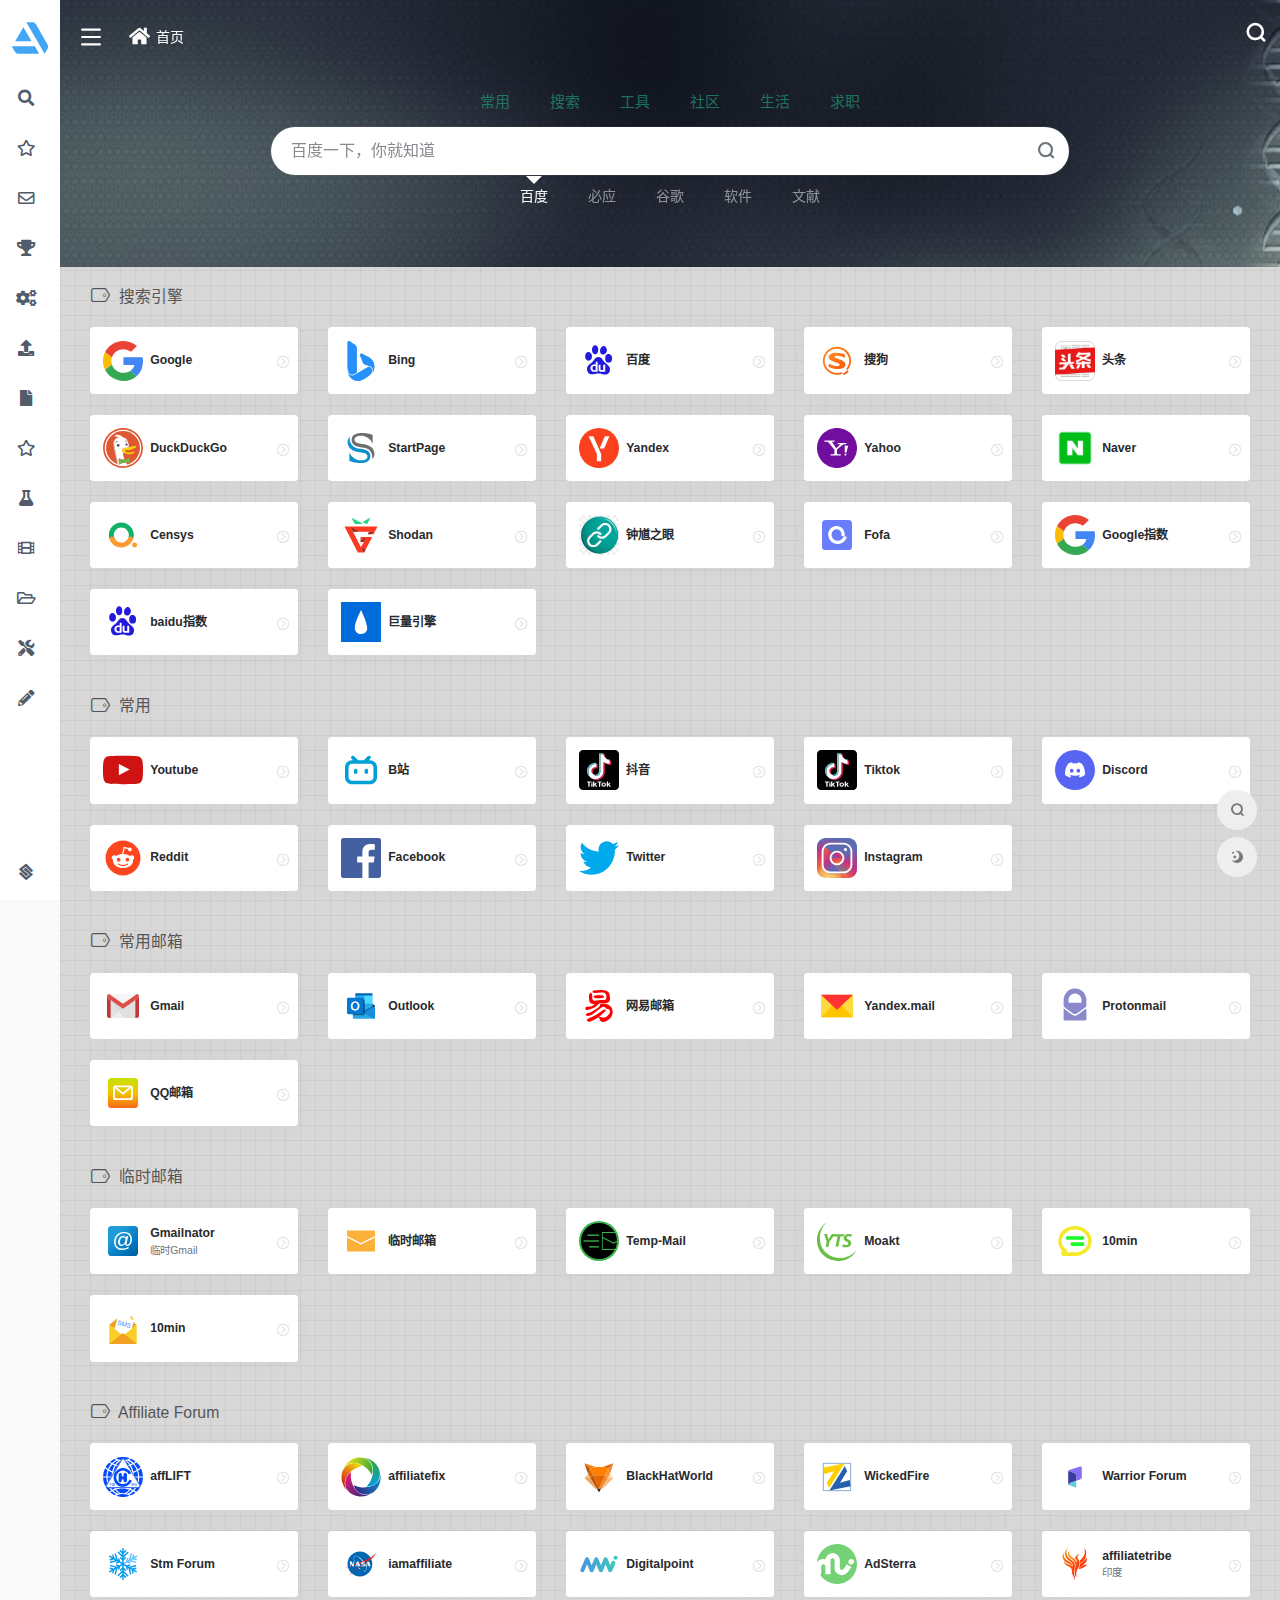
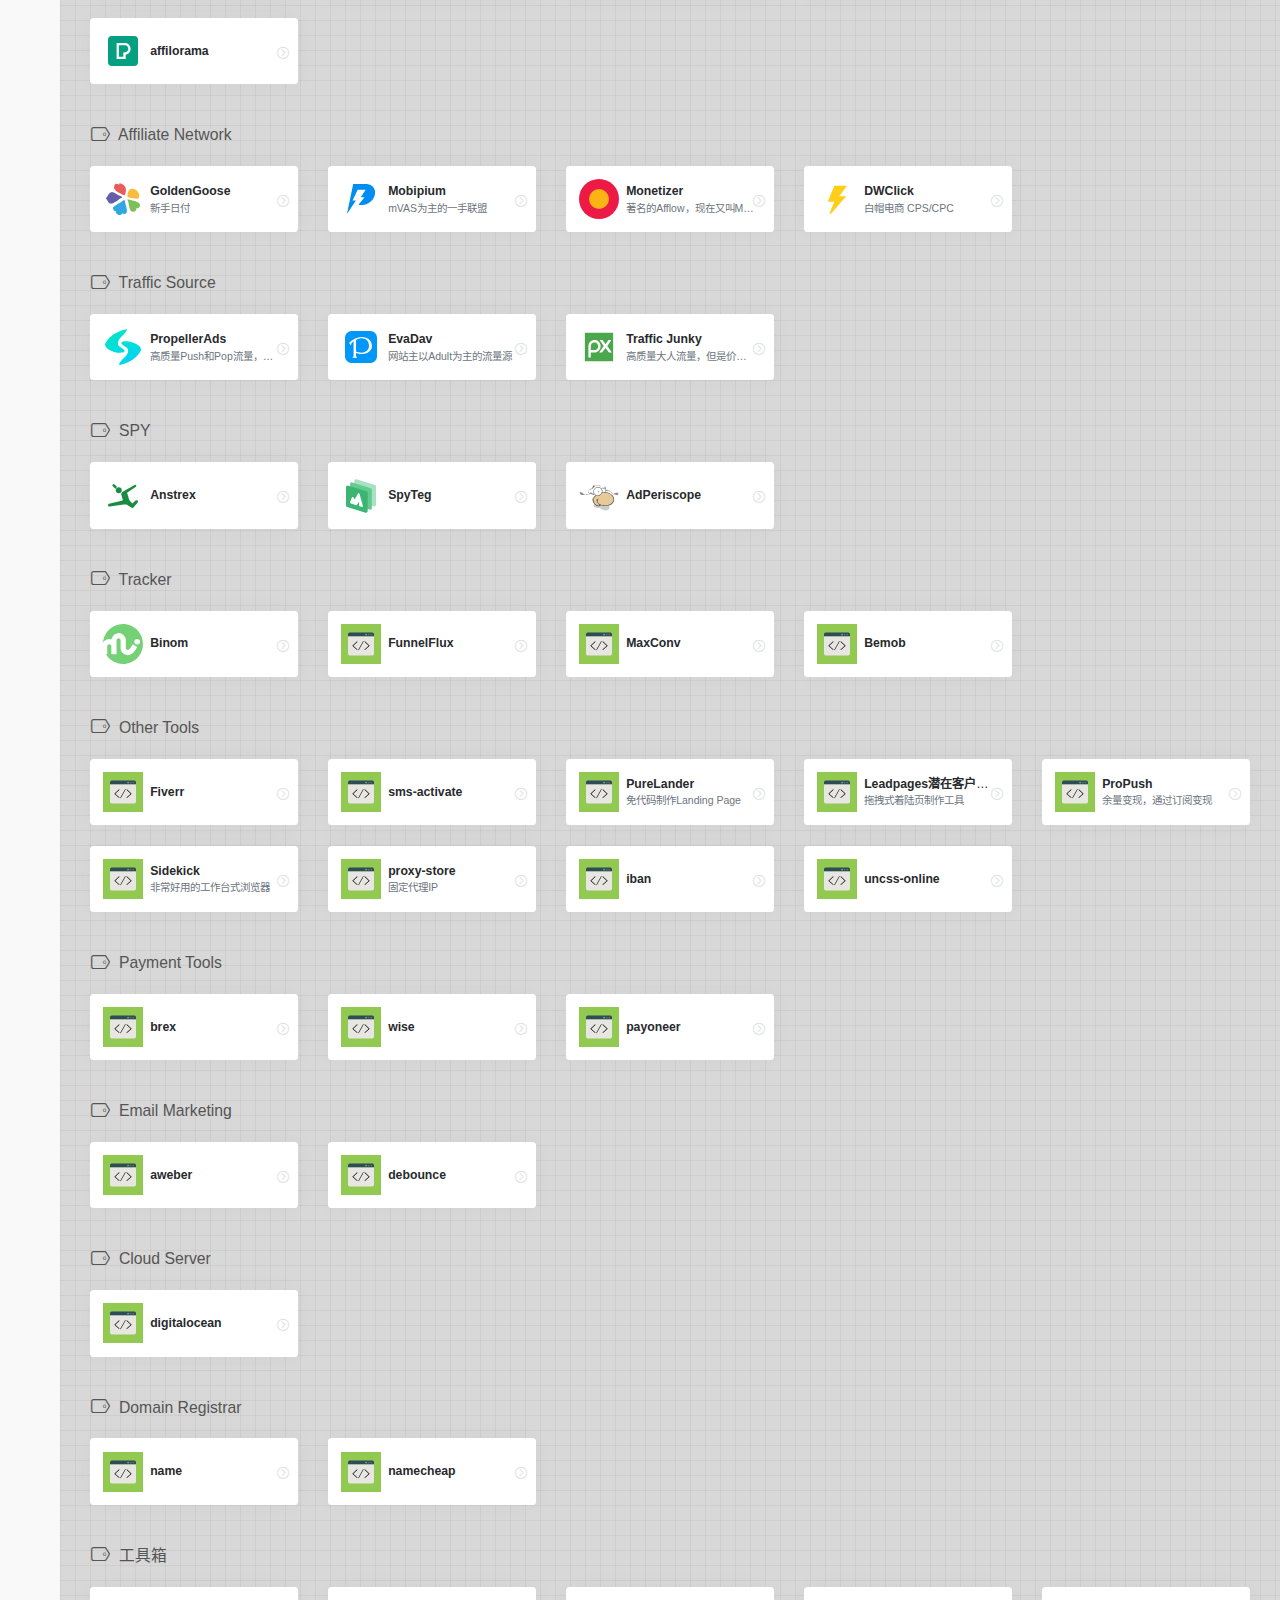
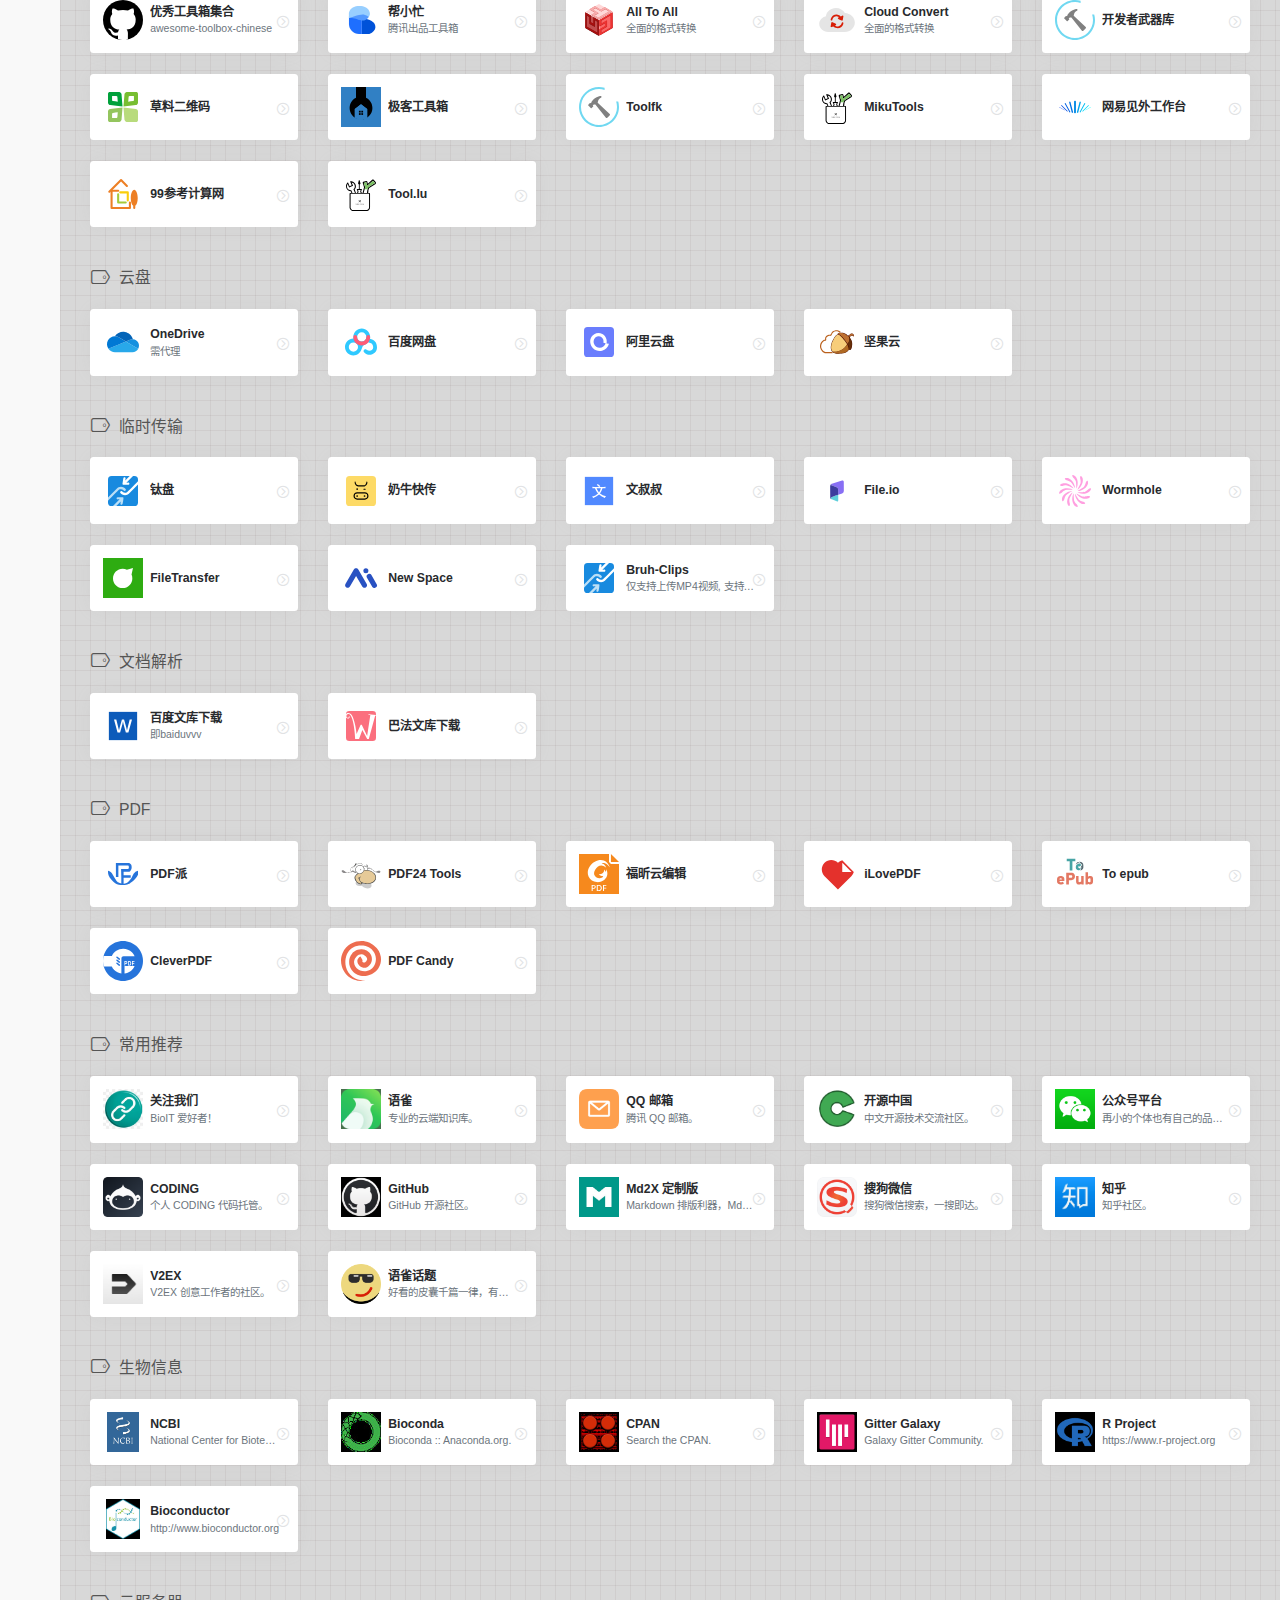
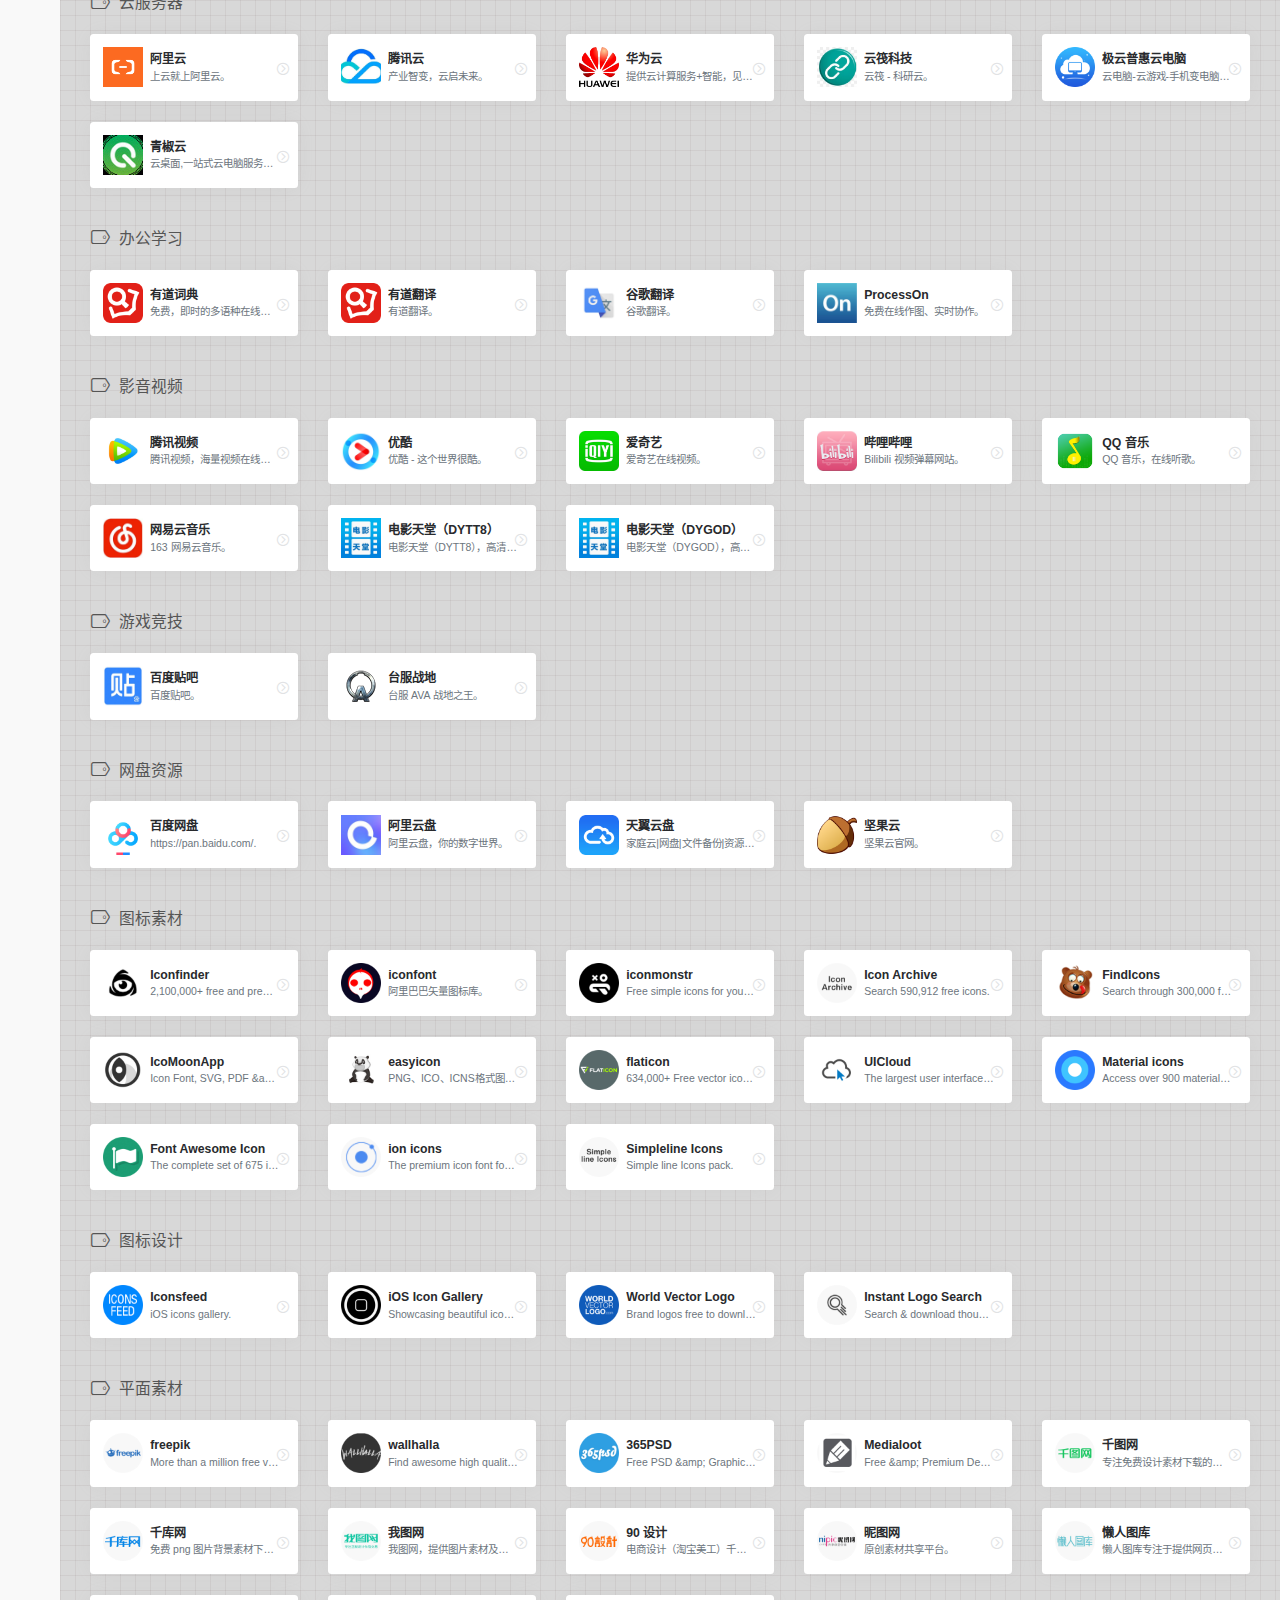
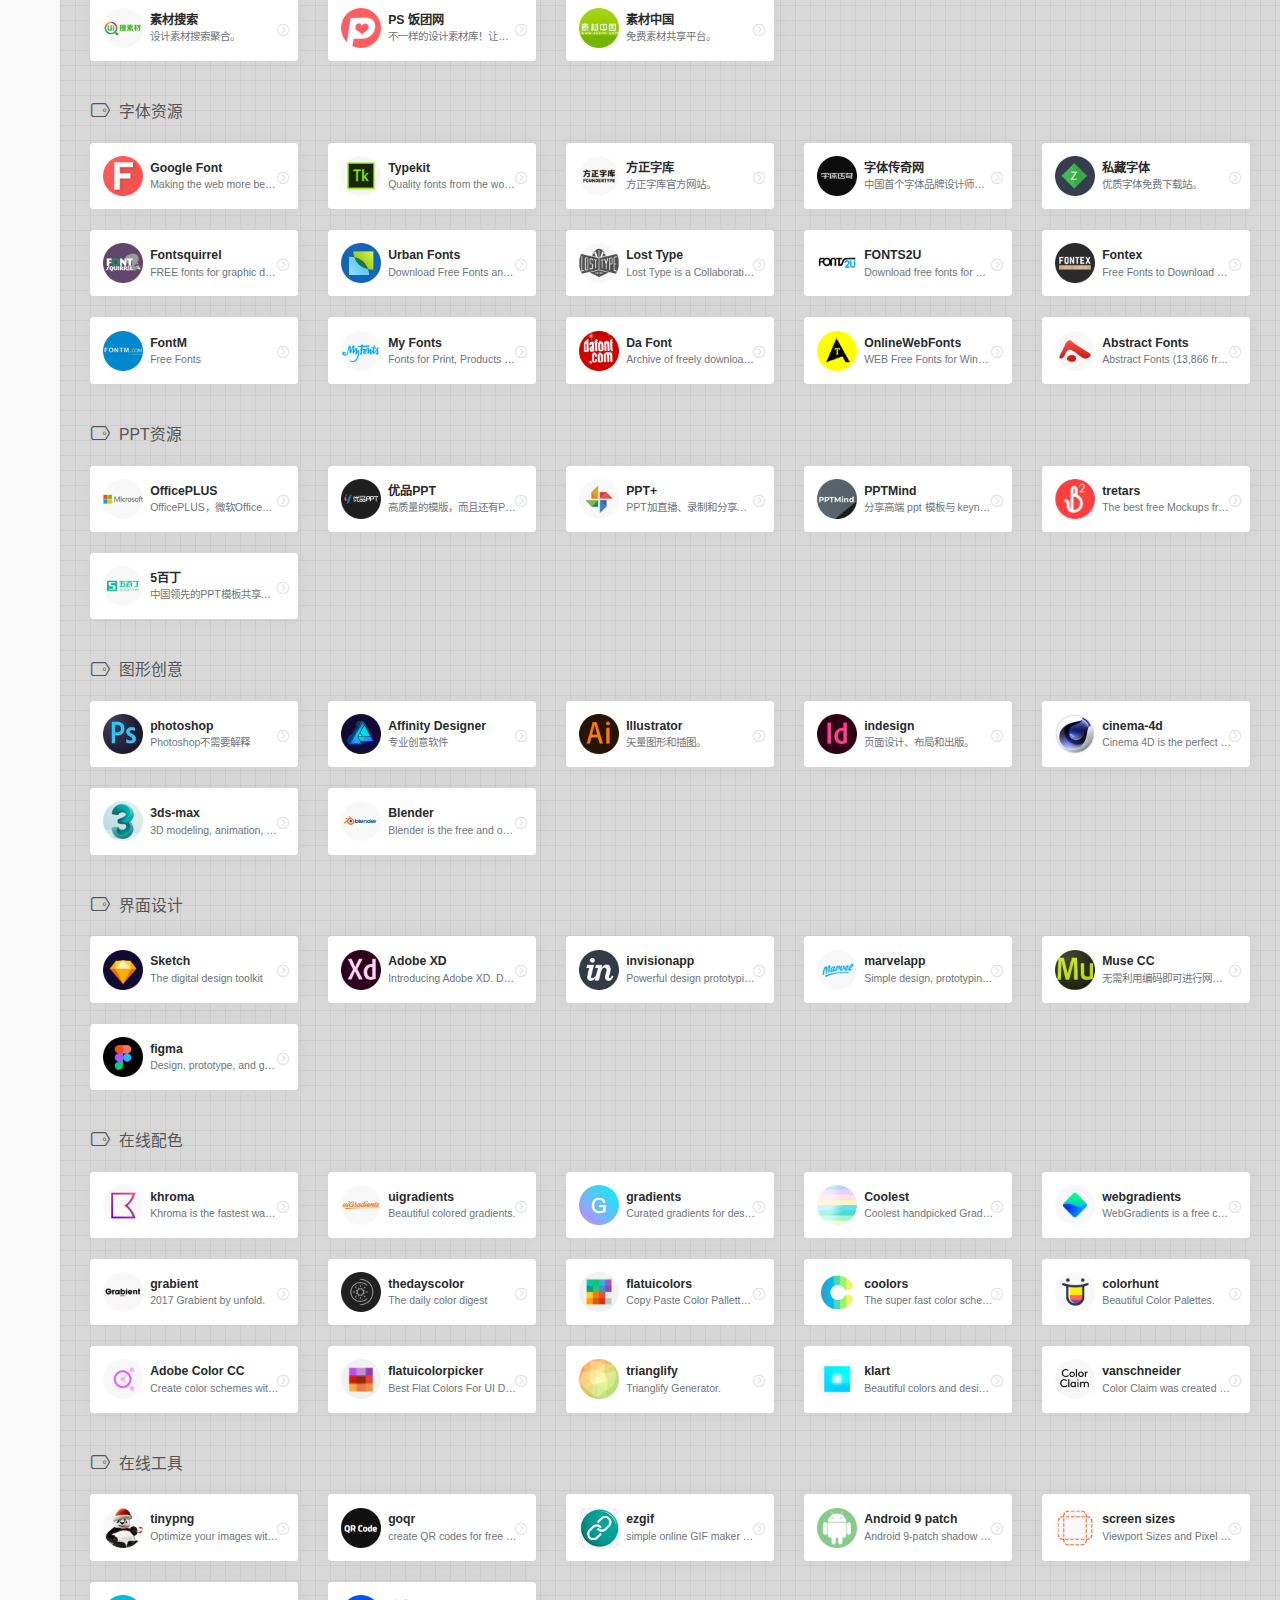
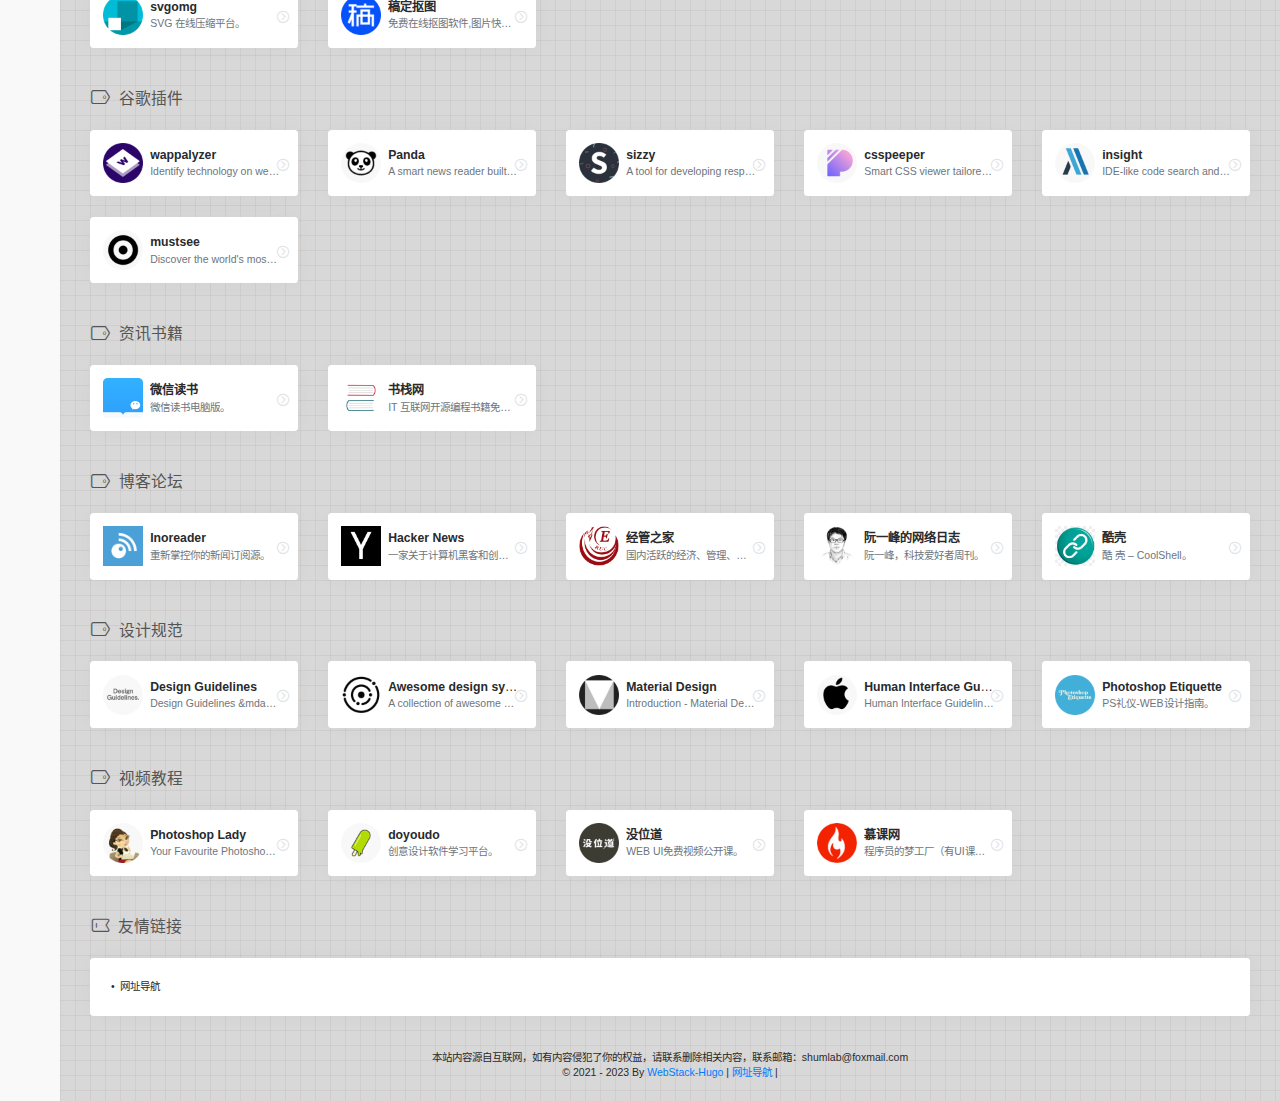
==== index.html @ 83384058 "1" ====
<!doctype html><html lang=zh-CN><head><meta name=generator content="Hugo 0.121.1"><meta charset=UTF-8><meta http-equiv=X-UA-Compatible content="IE=edge, chrome=1"><meta name=viewport content="width=device-width,initial-scale=1,minimum-scale=1,maximum-scale=1,user-scalable=no"><meta name=theme-color content="#f9f9f9"><title>Web list </title><link rel="shortcut icon" href=/assets/images/UrbanFonts.png><meta name=keywords content="Web list "><link rel=stylesheet id=block-library-css href=/assets/css/block-library.min-5.6.2.css type=text/css media=all><link rel=stylesheet id=iconfont-css href=/assets/css/iconfont-3.03029.1.css type=text/css media=all><link rel=stylesheet id=bootstrap-css href=/assets/css/bootstrap.min-4.3.1.css type=text/css media=all><link rel=stylesheet id=fancybox-css href=/assets/css/fancybox.min-3.5.7.css type=text/css media=all><link rel=stylesheet id=iowen-css href=/assets/css/style-3.03029.1.css type=text/css media=all><link rel=stylesheet id=custom-css href=/assets/css/custom-style.css type=text/css media=all><link rel=stylesheet id=fortawesome-css href=/assets/fontawesome-5.15.4/css/all.min.css type=text/css><script type=text/javascript src=/assets/js/jquery.min-3.2.1.js id=jquery-js></script><script type=text/javascript src=/assets/js/content-search.js id=content-search-js></script><script></script></head><body class=io-grey-mode><div id=loading><style>.loader{width:250px;height:50px;line-height:50px;text-align:center;position:absolute;top:50%;left:50%;transform:translate(-50%,-50%);font-family:helvetica,arial,sans-serif;font-weight:900;color:#f1404b;letter-spacing:.2em}.loader::before,.loader::after{content:"";display:block;width:15px;height:15px;background:#f1404b;position:absolute;animation:load .7s infinite alternate ease-in-out}.loader::before{top:0}.loader::after{bottom:0}@keyframes load{0%{left:0;height:30px;width:15px}50%{height:8px;width:40px}100%{left:235px;height:30px;width:15px}}</style><div class=loader>Hugo</div></div><div class=page-container><div id=sidebar class="sticky sidebar-nav fade mini-sidebar" style=width:60px><div class="modal-dialog h-100 sidebar-nav-inner"><div class="sidebar-logo border-bottom border-color"><div class="logo overflow-hidden"><a href class=logo-expanded><img src=/assets/images/logo.svg height=40 class=logo-light alt="Web list ">
<img src=/assets/images/logo.svg height=40 class="logo-dark d-none" alt="Web list ">
</a><a href class=logo-collapsed><img src=/assets/images/logo.svg height=40 class=logo-light alt="Web list ">
<img src=/assets/images/logo@2x.svg height=40 class="logo-dark d-none" alt="Web list "></a></div></div><div class="sidebar-menu flex-fill"><div class=sidebar-scroll><div class=sidebar-menu-inner><ul><li class=sidebar-item><a href=#a20a4b60ffe4f7fc9624c45f861283ea class=smooth><i class="fas fa-search fa-lg icon-fw icon-lg mr-2"></i>
<span>搜索引擎</span></a></li><li class=sidebar-item><a href=#f7e68bde2caa2cb5696d6a37fe4a23a4 class=smooth><i class="far fa-star fa-lg icon-fw icon-lg mr-2"></i>
<span>常用</span></a></li><li class=sidebar-item><a href=#90e2a6f0cb15a7cb2d0c54f051c43278 class="smooth change-href" data-change=#90e2a6f0cb15a7cb2d0c54f051c43278><i class="far fa-envelope icon-fw icon-lg mr-2"></i>
<span>邮箱</span>
<i class="iconfont icon-arrow-r-m sidebar-more text-sm"></i></a><ul><li><a href=#90e2a6f0cb15a7cb2d0c54f051c43278 class=smooth><span>常用邮箱</span></a></li><li><a href=#2b503cfa98c1d66919ed22341e5d68b8 class=smooth><span>临时邮箱</span></a></li></ul></li><li class=sidebar-item><a href=#443536bfc8c19f25e76db4bb5d517ba4 class="smooth change-href" data-change=#443536bfc8c19f25e76db4bb5d517ba4><i class="fas fa-trophy icon-fw icon-lg mr-2"></i>
<span>Affiliate Marketing</span>
<i class="iconfont icon-arrow-r-m sidebar-more text-sm"></i></a><ul><li><a href=#443536bfc8c19f25e76db4bb5d517ba4 class=smooth><span>Affiliate Forum</span></a></li><li><a href=#e768a0ed7e587ead88bfbbedd46f08d2 class=smooth><span>Affiliate Network</span></a></li><li><a href=#c3ef8297adf9a9923b18c63490bf2eff class=smooth><span>Traffic Source</span></a></li><li><a href=#e97de7907e95f7628917c59fcab3735e class=smooth><span>SPY</span></a></li><li><a href=#26b8a5f8cbb692e906c8eed4b88cc0bd class=smooth><span>Tracker</span></a></li><li><a href=#fa0b647c3826e38bfb084a2946b251b5 class=smooth><span>Other Tools</span></a></li><li><a href=#3be7294d8a5c3f4284f5be19698b8ddd class=smooth><span>Payment Tools</span></a></li><li><a href=#6e113fb4e44efc37e417a405ba87af6f class=smooth><span>Email Marketing</span></a></li><li><a href=#c61bf99975bbf6a9ef33db1ece529f11 class=smooth><span>Cloud Server</span></a></li><li><a href=#8785302ff6015881104f55b26b77ef0b class=smooth><span>Domain Registrar</span></a></li></ul></li><li class=sidebar-item><a href=#59ddf3cc5c481ff4fa090262e6747a74 class=smooth><i class="fas fa-cogs fa-lg icon-fw icon-lg mr-2"></i>
<span>工具箱</span></a></li><li class=sidebar-item><a href=#c1b7c5368d9f7d91de5ae2619a8a1b33 class="smooth change-href" data-change=#c1b7c5368d9f7d91de5ae2619a8a1b33><i class="fas fa-upload icon-fw icon-lg mr-2"></i>
<span>云文件</span>
<i class="iconfont icon-arrow-r-m sidebar-more text-sm"></i></a><ul><li><a href=#c1b7c5368d9f7d91de5ae2619a8a1b33 class=smooth><span>云盘</span></a></li><li><a href=#be235c18b1ab43bc567244c7b84f28c4 class=smooth><span>临时传输</span></a></li></ul></li><li class=sidebar-item><a href=#d2c505cf97a387bc2bbcc608b9ba7405 class="smooth change-href" data-change=#d2c505cf97a387bc2bbcc608b9ba7405><i class="fas fa-file icon-fw icon-lg mr-2"></i>
<span>文档</span>
<i class="iconfont icon-arrow-r-m sidebar-more text-sm"></i></a><ul><li><a href=#d2c505cf97a387bc2bbcc608b9ba7405 class=smooth><span>文档解析</span></a></li><li><a href=#bcd1b68617759b1dfcff0403a6b5a8d1 class=smooth><span>PDF</span></a></li></ul></li><li class=sidebar-item><a href=#366a7288b80ec8882b88467447296837 class=smooth><i class="far fa-star fa-lg icon-fw icon-lg mr-2"></i>
<span>常用推荐</span></a></li><li class=sidebar-item><a href=#89a839e0a347c0be73793d01e52c31ad class="smooth change-href" data-change=#89a839e0a347c0be73793d01e52c31ad><i class="fas fa-flask fa-lg icon-fw icon-lg mr-2"></i>
<span>科研办公</span>
<i class="iconfont icon-arrow-r-m sidebar-more text-sm"></i></a><ul><li><a href=#89a839e0a347c0be73793d01e52c31ad class=smooth><span>生物信息</span></a></li><li><a href=#acd617ea241c9daf2f251963bc03c6e3 class=smooth><span>云服务器</span></a></li><li><a href=#e0aade1cd567f730e498e248bbd6acdf class=smooth><span>办公学习</span></a></li></ul></li><li class=sidebar-item><a href=#a4d417d7850fde0cd00e4af576621a63 class="smooth change-href" data-change=#a4d417d7850fde0cd00e4af576621a63><i class="fas fa-film fa-lg icon-fw icon-lg mr-2"></i>
<span>悠闲娱乐</span>
<i class="iconfont icon-arrow-r-m sidebar-more text-sm"></i></a><ul><li><a href=#a4d417d7850fde0cd00e4af576621a63 class=smooth><span>影音视频</span></a></li><li><a href=#e15122403d5aca361a6b63ddea292464 class=smooth><span>游戏竞技</span></a></li></ul></li><li class=sidebar-item><a href=#5e6e1089ffbc5d7819c0d0f1f7b31ebc class="smooth change-href" data-change=#5e6e1089ffbc5d7819c0d0f1f7b31ebc><i class="far fa-folder-open fa-lg icon-fw icon-lg mr-2"></i>
<span>素材资源</span>
<i class="iconfont icon-arrow-r-m sidebar-more text-sm"></i></a><ul><li><a href=#5e6e1089ffbc5d7819c0d0f1f7b31ebc class=smooth><span>网盘资源</span></a></li><li><a href=#7866a35b09d466b9cf0295af54d30d53 class=smooth><span>图标素材</span></a></li><li><a href=#779477bcccdd4ecb1d852c8d4a67caca class=smooth><span>图标设计</span></a></li><li><a href=#ff65f7f9721757bf11b0b0c95f1b9446 class=smooth><span>平面素材</span></a></li><li><a href=#722d3693fc0b9344bb46ee220beac1b6 class=smooth><span>字体资源</span></a></li><li><a href=#113a0a745b4169af0f7646269c12ae66 class=smooth><span>PPT资源</span></a></li></ul></li><li class=sidebar-item><a href=#4fbc8ba07df90bae306d8e3b83fc5a21 class="smooth change-href" data-change=#4fbc8ba07df90bae306d8e3b83fc5a21><i class="fas fa-tools fa-lg icon-fw icon-lg mr-2"></i>
<span>开发设计</span>
<i class="iconfont icon-arrow-r-m sidebar-more text-sm"></i></a><ul><li><a href=#4fbc8ba07df90bae306d8e3b83fc5a21 class=smooth><span>图形创意</span></a></li><li><a href=#542c016a714d85715d206c8892fba01f class=smooth><span>界面设计</span></a></li><li><a href=#31e51a60697ff3fb1d1c4934cce67921 class=smooth><span>在线配色</span></a></li><li><a href=#9c2232288caaa8ec40948cef6a786ac2 class=smooth><span>在线工具</span></a></li><li><a href=#13a0e1cc22ccc31b31242a6046230729 class=smooth><span>谷歌插件</span></a></li></ul></li><li class=sidebar-item><a href=#19cb9b648dba4efc58a205ea413b6b5d class="smooth change-href" data-change=#19cb9b648dba4efc58a205ea413b6b5d><i class="fas fa-pencil-alt fa-lg icon-fw icon-lg mr-2"></i>
<span>资讯学习</span>
<i class="iconfont icon-arrow-r-m sidebar-more text-sm"></i></a><ul><li><a href=#19cb9b648dba4efc58a205ea413b6b5d class=smooth><span>资讯书籍</span></a></li><li><a href=#c7a9a750a4a636f0bb3e982b5ea9141c class=smooth><span>博客论坛</span></a></li><li><a href=#33d3098041927a26a98ed4c6822c9687 class=smooth><span>设计规范</span></a></li><li><a href=#aec25b122d7aceb3dd3b64cf71858ed2 class=smooth><span>视频教程</span></a></li></ul></li></ul></div></div></div><div class="border-top py-2 border-color"><div class=flex-bottom><ul><li id=menu-item-212 class="menu-item menu-item-type-custom menu-item-object-custom menu-item-212 sidebar-item"><a href=#friendlink class=smooth><i class="fab fa-staylinked icon-fw icon-lg mr-2"></i>
<span>友情链接</span></a></li></ul></div></div></div></div><div class="main-content flex-fill grid-bg"><div class=big-header-banner><div id=header class="page-header sticky"><div class="navbar navbar-expand-md"><div class="container-fluid p-0"><a href class="navbar-brand d-md-none" title="Web list "><img src=/assets/images/logo.svg class=logo-light alt="Web list ">
<img src=/assets/images/logo@2x.svg class="logo-dark d-none" alt="Web list "></a><div class="collapse navbar-collapse order-2 order-md-1"><div class=header-mini-btn><label><input id=mini-button type=checkbox><svg viewbox="0 0 100 100" xmlns="http://www.w3.org/2000/svg"><path class="line--1" d="M0 40h62c18 0 18-20-17 5L31 55"/><path class="line--2" d="M0 50h80"/><path class="line--3" d="M0 60h62c18 0 18 20-17-5L31 45"/></svg></label></div><ul class="navbar-nav site-menu" style=margin-right:16px><li><a href=./><i class="fa fa-home fa-lg mr-2"></i>
<span>首页</span></a><ul class=sub-menu></ul></li></ul><div class="rounded-circle weather"><div id=he-plugin-simple style=display:contents></div><script>WIDGET={CONFIG:{modules:"01234",background:5,tmpColor:"E4C600",tmpSize:14,cityColor:"E4C600",citySize:14,aqiColor:"#E4C600",aqiSize:14,weatherIconSize:24,alertIconSize:18,padding:"10px 10px 10px 10px",shadow:"1",language:"auto",borderRadius:5,fixed:"false",vertical:"middle",horizontal:"left",key:"085791e805a24491b43b06cf58ab31e7"}}</script><script src="https://widget.qweather.net/simple/static/js/he-simple-common.js?v=2.0"></script></div></div><ul class="nav navbar-menu text-xs order-1 order-md-2"><li class="nav-search ml-3 ml-md-4"><a href=javascript: data-toggle=modal data-target=#search-modal><i class="iconfont icon-search icon-2x"></i></a></li><li class="nav-item d-md-none mobile-menu ml-3 ml-md-4"><a href=javascript: id=sidebar-switch data-toggle=modal data-target=#sidebar><i class="iconfont icon-classification icon-2x"></i></a></li></ul></div></div></div><div class=placeholder style=height:74px></div></div><div class="header-big post-top css-color mb-4" id=search-bg><div class=s-search><div id=search class="s-search mx-auto"><div id=search-list-menu class=hide-type-list><div class="s-type text-center"><div class="s-type-list big"><div class=anchor style=position:absolute;left:50%;opacity:0></div><label for=type-baidu data-id=group-a><span>常用</span></label>
<label for=type-baidu1 data-id=group-b><span>搜索</span></label>
<label for=type-whois data-id=group-c><span>工具</span></label>
<label for=type-zhihu data-id=group-d><span>社区</span></label>
<label for=type-taobao1 data-id=group-e><span>生活</span></label>
<label for=type-zhaopin data-id=group-f><span>求职</span></label></div></div></div><form action="https://www.baidu.com?s=" method=get target=_blank class=super-search-fm><input type=text id=search-text class="form-control smart-tips search-key" zhannei placeholder=输入关键字搜索 style=outline:0 autocomplete=off>
<button class=submit type=submit><i class="iconfont icon-search"></i></button></form><div id=search-list class=hide-type-list><div class="search-group group-a"><ul class=search-type><li><input hidden type=radio name=type checked id=type-baidu value="https://www.baidu.com/s?wd=" data-placeholder=百度一下，你就知道>
<label for=type-baidu><span class=text-muted>百度</span></label></li><li><input hidden type=radio name=type id=type-bing value="https://cn.bing.com/search?q=" data-placeholder="微软 Bing 搜索">
<label for=type-bing><span class=text-muted>必应</span></label></li><li><input hidden type=radio name=type id=type-google value="https://www.google.com/search?q=" data-placeholder=谷歌搜索>
<label for=type-google><span class=text-muted>谷歌</span></label></li><li><input hidden type=radio name=type id=type-anaconda value="https://anaconda.org/search?q=" data-placeholder="Anaconda 软件搜索">
<label for=type-anaconda><span class=text-muted>软件</span></label></li><li><input hidden type=radio name=type id=type-pubmed value="https://pubmed.ncbi.nlm.nih.gov/?term=" data-placeholder="PubMed 搜索/文章标题/关键字">
<label for=type-pubmed><span class=text-muted>文献</span></label></li></ul></div><div class="search-group group-b"><ul class=search-type><li><input hidden type=radio name=type id=type-baidu1 value="https://www.baidu.com/s?wd=" data-placeholder=百度一下，你就知道>
<label for=type-baidu1><span class=text-muted>百度</span></label></li><li><input hidden type=radio name=type id=type-google1 value="https://www.google.com/search?q=" data-placeholder=谷歌搜索>
<label for=type-google1><span class=text-muted>谷歌</span></label></li><li><input hidden type=radio name=type id=type-360 value="https://www.so.com/s?q=" data-placeholder="360 好搜">
<label for=type-360><span class=text-muted>360</span></label></li><li><input hidden type=radio name=type id=type-sogo value="https://www.sogou.com/web?query=" data-placeholder=搜狗搜索>
<label for=type-sogo><span class=text-muted>搜狗</span></label></li><li><input hidden type=radio name=type id=type-bing1 value="https://cn.bing.com/search?q=" data-placeholder="微软 Bing 搜索">
<label for=type-bing1><span class=text-muted>必应</span></label></li><li><input hidden type=radio name=type id=type-sm value="https://yz.m.sm.cn/s?q=" data-placeholder="UC 移动端搜索">
<label for=type-sm><span class=text-muted>神马</span></label></li></ul></div><div class="search-group group-c"><ul class=search-type><li><input hidden type=radio name=type id=type-br value=https://rank.chinaz.com/all/ data-placeholder="请输入网址(不带 https://)">
<label for=type-br><span class=text-muted>权重查询</span></label></li><li><input hidden type=radio name=type id=type-links value=https://link.chinaz.com/ data-placeholder="请输入网址(不带 https://)">
<label for=type-links><span class=text-muted>友链检测</span></label></li><li><input hidden type=radio name=type id=type-whois value=https://who.is/whois/ data-placeholder="请输入网址(不带 https://)">
<label for=type-whois><span class=text-muted>域名信息查询</span></label></li><li><input hidden type=radio name=type id=type-ping value=https://ping.chinaz.com/ data-placeholder="请输入网址(不带 https://)">
<label for=type-ping><span class=text-muted>PING 检测</span></label></li><li><input hidden type=radio name=type id=type-404 value="https://tool.chinaz.com/Links/?DAddress=" data-placeholder=请输入网址(不带https://)>
<label for=type-404><span class=text-muted>死链检测</span></label></li><li><input hidden type=radio name=type id=type-ciku value="https://www.ciku5.com/s?wd=" data-placeholder=请输入关键词>
<label for=type-ciku><span class=text-muted>关键词挖掘</span></label></li></ul></div><div class="search-group group-d"><ul class=search-type><li><input hidden type=radio name=type id=type-zhihu value="https://www.zhihu.com/search?type=content&q=" data-placeholder=知乎>
<label for=type-zhihu><span class=text-muted>知乎</span></label></li><li><input hidden type=radio name=type id=type-wechat value="https://weixin.sogou.com/weixin?type=2&query=" data-placeholder=微信>
<label for=type-wechat><span class=text-muted>微信</span></label></li><li><input hidden type=radio name=type id=type-weibo value=https://s.weibo.com/weibo/ data-placeholder=微博>
<label for=type-weibo><span class=text-muted>微博</span></label></li><li><input hidden type=radio name=type id=type-douban value="https://www.douban.com/search?q=" data-placeholder=豆瓣>
<label for=type-douban><span class=text-muted>豆瓣</span></label></li></ul></div><div class="search-group group-e"><ul class=search-type><li><input hidden type=radio name=type id=type-taobao1 value="https://s.taobao.com/search?q=" data-placeholder=淘宝>
<label for=type-taobao1><span class=text-muted>淘宝</span></label></li><li><input hidden type=radio name=type id=type-jd value="https://search.jd.com/Search?keyword=" data-placeholder=京东>
<label for=type-jd><span class=text-muted>京东</span></label></li><li><input hidden type=radio name=type id=type-xiachufang value="https://www.xiachufang.com/search/?keyword=" data-placeholder=下厨房>
<label for=type-xiachufang><span class=text-muted>下厨房</span></label></li><li><input hidden type=radio name=type id=type-xiangha value="https://www.xiangha.com/so/?q=caipu&s=" data-placeholder=香哈菜谱>
<label for=type-xiangha><span class=text-muted>香哈菜谱</span></label></li><li><input hidden type=radio name=type id=type-12306 value=https://www.12306.cn/? data-placeholder=12306>
<label for=type-12306><span class=text-muted>12306</span></label></li><li><input hidden type=radio name=type id=type-qunar value=https://www.qunar.com/? data-placeholder=去哪儿>
<label for=type-qunar><span class=text-muted>去哪儿</span></label></li></ul></div><div class="search-group group-f"><ul class=search-type><li><input hidden type=radio name=type id=type-zhaopin value="https://sou.zhaopin.com/jobs/searchresult.ashx?kw=" data-placeholder=智联招聘>
<label for=zhaopin><span class=text-muted>智联招聘</span></label></li><li><input hidden type=radio name=type id=type-51job value=https://search.51job.com/? data-placeholder=前程无忧>
<label for=type-51job><span class=text-muted>前程无忧</span></label></li><li><input hidden type=radio name=type id=type-lagou value=https://www.lagou.com/jobs/list_ data-placeholder=拉钩网>
<label for=type-lagou><span class=text-muted>拉钩网</span></label></li><li><input hidden type=radio name=type id=type-liepin value="https://www.liepin.com/zhaopin/?key=" data-placeholder=猎聘网>
<label for=type-liepin><span class=text-muted>猎聘网</span></label></li></ul></div></div><div class="card search-smart-tips search-hot-text"><ul id=word style=display:none></ul></div></div></div></div><div id=content class="content-site customize-site"><div class="d-flex flex-fill"><h4 class="text-gray text-lg mb-4"><i class="site-tag iconfont icon-tag icon-lg mr-1" id=a20a4b60ffe4f7fc9624c45f861283ea></i>
搜索引擎</h4></div><div class=row><div class="url-card col-6 col-sm-6 col-md-4 col-xl-5a col-xxl-6a"><div class="url-body default"><a href=https://www.google.com/ncr target=_blank data-id data-url=https://www.google.com/ncr class="card no-c mb-4" data-toggle=tooltip data-placement=bottom data-original-title><div class=card-body><div class="url-content d-flex align-items-center"><div class="url-img mr-2 d-flex align-items-center justify-content-center"><img class=lazy src=assets/images/logos/Google.svg data-src=assets/images/logos/Google.svg onerror='this.src="assets/images/logos/default.webp"' alt=Google></div><div class="url-info flex-fill"><div class="text-sm overflowClip_1"><strong>Google</strong></div><p class="overflowClip_1 m-0 text-muted text-xs"></p></div></div></div></a><a href=https://www.google.com/ncr class="togo text-center text-muted is-views" data-id=689 data-toggle=tooltip data-placement=right title=直达 rel=nofollow><i class="iconfont icon-goto"></i></a></div></div><div class="url-card col-6 col-sm-6 col-md-4 col-xl-5a col-xxl-6a"><div class="url-body default"><a href=https://www.bing.com target=_blank data-id data-url=https://www.bing.com class="card no-c mb-4" data-toggle=tooltip data-placement=bottom data-original-title><div class=card-body><div class="url-content d-flex align-items-center"><div class="url-img mr-2 d-flex align-items-center justify-content-center"><img class=lazy src=assets/images/logos/Bing.svg data-src=assets/images/logos/Bing.svg onerror='this.src="assets/images/logos/default.webp"' alt=Bing></div><div class="url-info flex-fill"><div class="text-sm overflowClip_1"><strong>Bing</strong></div><p class="overflowClip_1 m-0 text-muted text-xs"></p></div></div></div></a><a href=https://www.bing.com class="togo text-center text-muted is-views" data-id=689 data-toggle=tooltip data-placement=right title=直达 rel=nofollow><i class="iconfont icon-goto"></i></a></div></div><div class="url-card col-6 col-sm-6 col-md-4 col-xl-5a col-xxl-6a"><div class="url-body default"><a href=https://www.baidu.com target=_blank data-id data-url=https://www.baidu.com class="card no-c mb-4" data-toggle=tooltip data-placement=bottom data-original-title><div class=card-body><div class="url-content d-flex align-items-center"><div class="url-img mr-2 d-flex align-items-center justify-content-center"><img class=lazy src=assets/images/logos/Baidu.svg data-src=assets/images/logos/Baidu.svg onerror='this.src="assets/images/logos/default.webp"' alt=百度></div><div class="url-info flex-fill"><div class="text-sm overflowClip_1"><strong>百度</strong></div><p class="overflowClip_1 m-0 text-muted text-xs"></p></div></div></div></a><a href=https://www.baidu.com class="togo text-center text-muted is-views" data-id=689 data-toggle=tooltip data-placement=right title=直达 rel=nofollow><i class="iconfont icon-goto"></i></a></div></div><div class="url-card col-6 col-sm-6 col-md-4 col-xl-5a col-xxl-6a"><div class="url-body default"><a href=https://weixin.sogou.com target=_blank data-id data-url=https://weixin.sogou.com class="card no-c mb-4" data-toggle=tooltip data-placement=bottom data-original-title><div class=card-body><div class="url-content d-flex align-items-center"><div class="url-img mr-2 d-flex align-items-center justify-content-center"><img class=lazy src=assets/images/logos/Sogou.svg data-src=assets/images/logos/Sogou.svg onerror='this.src="assets/images/logos/default.webp"' alt=搜狗></div><div class="url-info flex-fill"><div class="text-sm overflowClip_1"><strong>搜狗</strong></div><p class="overflowClip_1 m-0 text-muted text-xs"></p></div></div></div></a><a href=https://weixin.sogou.com class="togo text-center text-muted is-views" data-id=689 data-toggle=tooltip data-placement=right title=直达 rel=nofollow><i class="iconfont icon-goto"></i></a></div></div><div class="url-card col-6 col-sm-6 col-md-4 col-xl-5a col-xxl-6a"><div class="url-body default"><a href=https://www.toutiao.com target=_blank data-id data-url=https://www.toutiao.com class="card no-c mb-4" data-toggle=tooltip data-placement=bottom data-original-title><div class=card-body><div class="url-content d-flex align-items-center"><div class="url-img mr-2 d-flex align-items-center justify-content-center"><img class=lazy src=assets/images/logos/Toutiao.svg data-src=assets/images/logos/Toutiao.svg onerror='this.src="assets/images/logos/default.webp"' alt=头条></div><div class="url-info flex-fill"><div class="text-sm overflowClip_1"><strong>头条</strong></div><p class="overflowClip_1 m-0 text-muted text-xs"></p></div></div></div></a><a href=https://www.toutiao.com class="togo text-center text-muted is-views" data-id=689 data-toggle=tooltip data-placement=right title=直达 rel=nofollow><i class="iconfont icon-goto"></i></a></div></div><div class="url-card col-6 col-sm-6 col-md-4 col-xl-5a col-xxl-6a"><div class="url-body default"><a href=https://duckduckgo.com target=_blank data-id data-url=https://duckduckgo.com class="card no-c mb-4" data-toggle=tooltip data-placement=bottom data-original-title><div class=card-body><div class="url-content d-flex align-items-center"><div class="url-img mr-2 d-flex align-items-center justify-content-center"><img class=lazy src=assets/images/logos/Duckduckgo.svg data-src=assets/images/logos/Duckduckgo.svg onerror='this.src="assets/images/logos/default.webp"' alt=DuckDuckGo></div><div class="url-info flex-fill"><div class="text-sm overflowClip_1"><strong>DuckDuckGo</strong></div><p class="overflowClip_1 m-0 text-muted text-xs"></p></div></div></div></a><a href=https://duckduckgo.com class="togo text-center text-muted is-views" data-id=689 data-toggle=tooltip data-placement=right title=直达 rel=nofollow><i class="iconfont icon-goto"></i></a></div></div><div class="url-card col-6 col-sm-6 col-md-4 col-xl-5a col-xxl-6a"><div class="url-body default"><a href=https://www.startpage.com target=_blank data-id data-url=https://www.startpage.com class="card no-c mb-4" data-toggle=tooltip data-placement=bottom data-original-title><div class=card-body><div class="url-content d-flex align-items-center"><div class="url-img mr-2 d-flex align-items-center justify-content-center"><img class=lazy src=assets/images/logos/Sordum.svg data-src=assets/images/logos/Sordum.svg onerror='this.src="assets/images/logos/default.webp"' alt=StartPage></div><div class="url-info flex-fill"><div class="text-sm overflowClip_1"><strong>StartPage</strong></div><p class="overflowClip_1 m-0 text-muted text-xs"></p></div></div></div></a><a href=https://www.startpage.com class="togo text-center text-muted is-views" data-id=689 data-toggle=tooltip data-placement=right title=直达 rel=nofollow><i class="iconfont icon-goto"></i></a></div></div><div class="url-card col-6 col-sm-6 col-md-4 col-xl-5a col-xxl-6a"><div class="url-body default"><a href=https://yandex.com target=_blank data-id data-url=https://yandex.com class="card no-c mb-4" data-toggle=tooltip data-placement=bottom data-original-title><div class=card-body><div class="url-content d-flex align-items-center"><div class="url-img mr-2 d-flex align-items-center justify-content-center"><img class=lazy src=assets/images/logos/Yandex.svg data-src=assets/images/logos/Yandex.svg onerror='this.src="assets/images/logos/default.webp"' alt=Yandex></div><div class="url-info flex-fill"><div class="text-sm overflowClip_1"><strong>Yandex</strong></div><p class="overflowClip_1 m-0 text-muted text-xs"></p></div></div></div></a><a href=https://yandex.com class="togo text-center text-muted is-views" data-id=689 data-toggle=tooltip data-placement=right title=直达 rel=nofollow><i class="iconfont icon-goto"></i></a></div></div><div class="url-card col-6 col-sm-6 col-md-4 col-xl-5a col-xxl-6a"><div class="url-body default"><a href=https://www.yahoo.com target=_blank data-id data-url=https://www.yahoo.com class="card no-c mb-4" data-toggle=tooltip data-placement=bottom data-original-title><div class=card-body><div class="url-content d-flex align-items-center"><div class="url-img mr-2 d-flex align-items-center justify-content-center"><img class=lazy src=assets/images/logos/Yahoo.svg data-src=assets/images/logos/Yahoo.svg onerror='this.src="assets/images/logos/default.webp"' alt=Yahoo></div><div class="url-info flex-fill"><div class="text-sm overflowClip_1"><strong>Yahoo</strong></div><p class="overflowClip_1 m-0 text-muted text-xs"></p></div></div></div></a><a href=https://www.yahoo.com class="togo text-center text-muted is-views" data-id=689 data-toggle=tooltip data-placement=right title=直达 rel=nofollow><i class="iconfont icon-goto"></i></a></div></div><div class="url-card col-6 col-sm-6 col-md-4 col-xl-5a col-xxl-6a"><div class="url-body default"><a href=https://www.naver.com target=_blank data-id data-url=https://www.naver.com class="card no-c mb-4" data-toggle=tooltip data-placement=bottom data-original-title><div class=card-body><div class="url-content d-flex align-items-center"><div class="url-img mr-2 d-flex align-items-center justify-content-center"><img class=lazy src=assets/images/logos/Naver.svg data-src=assets/images/logos/Naver.svg onerror='this.src="assets/images/logos/default.webp"' alt=Naver></div><div class="url-info flex-fill"><div class="text-sm overflowClip_1"><strong>Naver</strong></div><p class="overflowClip_1 m-0 text-muted text-xs"></p></div></div></div></a><a href=https://www.naver.com class="togo text-center text-muted is-views" data-id=689 data-toggle=tooltip data-placement=right title=直达 rel=nofollow><i class="iconfont icon-goto"></i></a></div></div><div class="url-card col-6 col-sm-6 col-md-4 col-xl-5a col-xxl-6a"><div class="url-body default"><a href=https://search.censys.io target=_blank data-id data-url=https://search.censys.io class="card no-c mb-4" data-toggle=tooltip data-placement=bottom data-original-title><div class=card-body><div class="url-content d-flex align-items-center"><div class="url-img mr-2 d-flex align-items-center justify-content-center"><img class=lazy src=assets/images/logos/360-SO.svg data-src=assets/images/logos/360-SO.svg onerror='this.src="assets/images/logos/default.webp"' alt=Censys></div><div class="url-info flex-fill"><div class="text-sm overflowClip_1"><strong>Censys</strong></div><p class="overflowClip_1 m-0 text-muted text-xs"></p></div></div></div></a><a href=https://search.censys.io class="togo text-center text-muted is-views" data-id=689 data-toggle=tooltip data-placement=right title=直达 rel=nofollow><i class="iconfont icon-goto"></i></a></div></div><div class="url-card col-6 col-sm-6 col-md-4 col-xl-5a col-xxl-6a"><div class="url-body default"><a href=https://www.shodan.io target=_blank data-id data-url=https://www.shodan.io class="card no-c mb-4" data-toggle=tooltip data-placement=bottom data-original-title><div class=card-body><div class="url-content d-flex align-items-center"><div class="url-img mr-2 d-flex align-items-center justify-content-center"><img class=lazy src=assets/images/logos/Graphberry.svg data-src=assets/images/logos/Graphberry.svg onerror='this.src="assets/images/logos/default.webp"' alt=Shodan></div><div class="url-info flex-fill"><div class="text-sm overflowClip_1"><strong>Shodan</strong></div><p class="overflowClip_1 m-0 text-muted text-xs"></p></div></div></div></a><a href=https://www.shodan.io class="togo text-center text-muted is-views" data-id=689 data-toggle=tooltip data-placement=right title=直达 rel=nofollow><i class="iconfont icon-goto"></i></a></div></div><div class="url-card col-6 col-sm-6 col-md-4 col-xl-5a col-xxl-6a"><div class="url-body default"><a href=https://www.zoomeye.org target=_blank data-id data-url=https://www.zoomeye.org class="card no-c mb-4" data-toggle=tooltip data-placement=bottom data-original-title><div class=card-body><div class="url-content d-flex align-items-center"><div class="url-img mr-2 d-flex align-items-center justify-content-center"><img class=lazy src=https://api.iowen.cn/favicon/www.zoomeye.org.png data-src=https://api.iowen.cn/favicon/www.zoomeye.org.png onerror='this.src="assets/images/logos/default.webp"' alt=钟馗之眼></div><div class="url-info flex-fill"><div class="text-sm overflowClip_1"><strong>钟馗之眼</strong></div><p class="overflowClip_1 m-0 text-muted text-xs"></p></div></div></div></a><a href=https://www.zoomeye.org class="togo text-center text-muted is-views" data-id=689 data-toggle=tooltip data-placement=right title=直达 rel=nofollow><i class="iconfont icon-goto"></i></a></div></div><div class="url-card col-6 col-sm-6 col-md-4 col-xl-5a col-xxl-6a"><div class="url-body default"><a href=https://fofa.info target=_blank data-id data-url=https://fofa.info class="card no-c mb-4" data-toggle=tooltip data-placement=bottom data-original-title><div class=card-body><div class="url-content d-flex align-items-center"><div class="url-img mr-2 d-flex align-items-center justify-content-center"><img class=lazy src=assets/images/logos/Ali-Drive.svg data-src=assets/images/logos/Ali-Drive.svg onerror='this.src="assets/images/logos/default.webp"' alt=Fofa></div><div class="url-info flex-fill"><div class="text-sm overflowClip_1"><strong>Fofa</strong></div><p class="overflowClip_1 m-0 text-muted text-xs"></p></div></div></div></a><a href=https://fofa.info class="togo text-center text-muted is-views" data-id=689 data-toggle=tooltip data-placement=right title=直达 rel=nofollow><i class="iconfont icon-goto"></i></a></div></div><div class="url-card col-6 col-sm-6 col-md-4 col-xl-5a col-xxl-6a"><div class="url-body default"><a href=https://www.google.com/trends target=_blank data-id data-url=https://www.google.com/trends class="card no-c mb-4" data-toggle=tooltip data-placement=bottom data-original-title><div class=card-body><div class="url-content d-flex align-items-center"><div class="url-img mr-2 d-flex align-items-center justify-content-center"><img class=lazy src=assets/images/logos/Google.svg data-src=assets/images/logos/Google.svg onerror='this.src="assets/images/logos/default.webp"' alt=Google指数></div><div class="url-info flex-fill"><div class="text-sm overflowClip_1"><strong>Google指数</strong></div><p class="overflowClip_1 m-0 text-muted text-xs"></p></div></div></div></a><a href=https://www.google.com/trends class="togo text-center text-muted is-views" data-id=689 data-toggle=tooltip data-placement=right title=直达 rel=nofollow><i class="iconfont icon-goto"></i></a></div></div><div class="url-card col-6 col-sm-6 col-md-4 col-xl-5a col-xxl-6a"><div class="url-body default"><a href=http://index.baidu.com target=_blank data-id data-url=http://index.baidu.com class="card no-c mb-4" data-toggle=tooltip data-placement=bottom data-original-title><div class=card-body><div class="url-content d-flex align-items-center"><div class="url-img mr-2 d-flex align-items-center justify-content-center"><img class=lazy src=assets/images/logos/Baidu.svg data-src=assets/images/logos/Baidu.svg onerror='this.src="assets/images/logos/default.webp"' alt=baidu指数></div><div class="url-info flex-fill"><div class="text-sm overflowClip_1"><strong>baidu指数</strong></div><p class="overflowClip_1 m-0 text-muted text-xs"></p></div></div></div></a><a href=http://index.baidu.com class="togo text-center text-muted is-views" data-id=689 data-toggle=tooltip data-placement=right title=直达 rel=nofollow><i class="iconfont icon-goto"></i></a></div></div><div class="url-card col-6 col-sm-6 col-md-4 col-xl-5a col-xxl-6a"><div class="url-body default"><a href=https://trendinsight.oceanengine.com/arithmetic-index target=_blank data-id data-url=https://trendinsight.oceanengine.com/arithmetic-index class="card no-c mb-4" data-toggle=tooltip data-placement=bottom data-original-title><div class=card-body><div class="url-content d-flex align-items-center"><div class="url-img mr-2 d-flex align-items-center justify-content-center"><img class=lazy src=assets/images/logos/Appinn.svg data-src=assets/images/logos/Appinn.svg onerror='this.src="assets/images/logos/default.webp"' alt=巨量引擎></div><div class="url-info flex-fill"><div class="text-sm overflowClip_1"><strong>巨量引擎</strong></div><p class="overflowClip_1 m-0 text-muted text-xs"></p></div></div></div></a><a href=https://trendinsight.oceanengine.com/arithmetic-index class="togo text-center text-muted is-views" data-id=689 data-toggle=tooltip data-placement=right title=直达 rel=nofollow><i class="iconfont icon-goto"></i></a></div></div></div><br><div class="d-flex flex-fill"><h4 class="text-gray text-lg mb-4"><i class="site-tag iconfont icon-tag icon-lg mr-1" id=f7e68bde2caa2cb5696d6a37fe4a23a4></i>
常用</h4></div><div class=row><div class="url-card col-6 col-sm-6 col-md-4 col-xl-5a col-xxl-6a"><div class="url-body default"><a href=https://www.youtube.com target=_blank data-id data-url=https://www.youtube.com class="card no-c mb-4" data-toggle=tooltip data-placement=bottom data-original-title><div class=card-body><div class="url-content d-flex align-items-center"><div class="url-img mr-2 d-flex align-items-center justify-content-center"><img class=lazy src=assets/images/logos/Youtube.svg data-src=assets/images/logos/Youtube.svg onerror='this.src="assets/images/logos/default.webp"' alt=Youtube></div><div class="url-info flex-fill"><div class="text-sm overflowClip_1"><strong>Youtube</strong></div><p class="overflowClip_1 m-0 text-muted text-xs"></p></div></div></div></a><a href=https://www.youtube.com class="togo text-center text-muted is-views" data-id=689 data-toggle=tooltip data-placement=right title=直达 rel=nofollow><i class="iconfont icon-goto"></i></a></div></div><div class="url-card col-6 col-sm-6 col-md-4 col-xl-5a col-xxl-6a"><div class="url-body default"><a href=https://www.bilibili.com target=_blank data-id data-url=https://www.bilibili.com class="card no-c mb-4" data-toggle=tooltip data-placement=bottom data-original-title><div class=card-body><div class="url-content d-flex align-items-center"><div class="url-img mr-2 d-flex align-items-center justify-content-center"><img class=lazy src=assets/images/logos/Bilibili.svg data-src=assets/images/logos/Bilibili.svg onerror='this.src="assets/images/logos/default.webp"' alt=B站></div><div class="url-info flex-fill"><div class="text-sm overflowClip_1"><strong>B站</strong></div><p class="overflowClip_1 m-0 text-muted text-xs"></p></div></div></div></a><a href=https://www.bilibili.com class="togo text-center text-muted is-views" data-id=689 data-toggle=tooltip data-placement=right title=直达 rel=nofollow><i class="iconfont icon-goto"></i></a></div></div><div class="url-card col-6 col-sm-6 col-md-4 col-xl-5a col-xxl-6a"><div class="url-body default"><a href=https://www.douyin.com target=_blank data-id data-url=https://www.douyin.com class="card no-c mb-4" data-toggle=tooltip data-placement=bottom data-original-title><div class=card-body><div class="url-content d-flex align-items-center"><div class="url-img mr-2 d-flex align-items-center justify-content-center"><img class=lazy src=assets/images/logos/Tiktok.svg data-src=assets/images/logos/Tiktok.svg onerror='this.src="assets/images/logos/default.webp"' alt=抖音></div><div class="url-info flex-fill"><div class="text-sm overflowClip_1"><strong>抖音</strong></div><p class="overflowClip_1 m-0 text-muted text-xs"></p></div></div></div></a><a href=https://www.douyin.com class="togo text-center text-muted is-views" data-id=689 data-toggle=tooltip data-placement=right title=直达 rel=nofollow><i class="iconfont icon-goto"></i></a></div></div><div class="url-card col-6 col-sm-6 col-md-4 col-xl-5a col-xxl-6a"><div class="url-body default"><a href=https://www.tiktok.com target=_blank data-id data-url=https://www.tiktok.com class="card no-c mb-4" data-toggle=tooltip data-placement=bottom data-original-title><div class=card-body><div class="url-content d-flex align-items-center"><div class="url-img mr-2 d-flex align-items-center justify-content-center"><img class=lazy src=assets/images/logos/Tiktok.svg data-src=assets/images/logos/Tiktok.svg onerror='this.src="assets/images/logos/default.webp"' alt=Tiktok></div><div class="url-info flex-fill"><div class="text-sm overflowClip_1"><strong>Tiktok</strong></div><p class="overflowClip_1 m-0 text-muted text-xs"></p></div></div></div></a><a href=https://www.tiktok.com class="togo text-center text-muted is-views" data-id=689 data-toggle=tooltip data-placement=right title=直达 rel=nofollow><i class="iconfont icon-goto"></i></a></div></div><div class="url-card col-6 col-sm-6 col-md-4 col-xl-5a col-xxl-6a"><div class="url-body default"><a href=https://discord.com target=_blank data-id data-url=https://discord.com class="card no-c mb-4" data-toggle=tooltip data-placement=bottom data-original-title><div class=card-body><div class="url-content d-flex align-items-center"><div class="url-img mr-2 d-flex align-items-center justify-content-center"><img class=lazy src=assets/images/logos/Discord.svg data-src=assets/images/logos/Discord.svg onerror='this.src="assets/images/logos/default.webp"' alt=Discord></div><div class="url-info flex-fill"><div class="text-sm overflowClip_1"><strong>Discord</strong></div><p class="overflowClip_1 m-0 text-muted text-xs"></p></div></div></div></a><a href=https://discord.com class="togo text-center text-muted is-views" data-id=689 data-toggle=tooltip data-placement=right title=直达 rel=nofollow><i class="iconfont icon-goto"></i></a></div></div><div class="url-card col-6 col-sm-6 col-md-4 col-xl-5a col-xxl-6a"><div class="url-body default"><a href=https://www.reddit.com target=_blank data-id data-url=https://www.reddit.com class="card no-c mb-4" data-toggle=tooltip data-placement=bottom data-original-title><div class=card-body><div class="url-content d-flex align-items-center"><div class="url-img mr-2 d-flex align-items-center justify-content-center"><img class=lazy src=assets/images/logos/Reddit.svg data-src=assets/images/logos/Reddit.svg onerror='this.src="assets/images/logos/default.webp"' alt=Reddit></div><div class="url-info flex-fill"><div class="text-sm overflowClip_1"><strong>Reddit</strong></div><p class="overflowClip_1 m-0 text-muted text-xs"></p></div></div></div></a><a href=https://www.reddit.com class="togo text-center text-muted is-views" data-id=689 data-toggle=tooltip data-placement=right title=直达 rel=nofollow><i class="iconfont icon-goto"></i></a></div></div><div class="url-card col-6 col-sm-6 col-md-4 col-xl-5a col-xxl-6a"><div class="url-body default"><a href=https://www.facebook.com target=_blank data-id data-url=https://www.facebook.com class="card no-c mb-4" data-toggle=tooltip data-placement=bottom data-original-title><div class=card-body><div class="url-content d-flex align-items-center"><div class="url-img mr-2 d-flex align-items-center justify-content-center"><img class=lazy src=assets/images/logos/Facebook.svg data-src=assets/images/logos/Facebook.svg onerror='this.src="assets/images/logos/default.webp"' alt=Facebook></div><div class="url-info flex-fill"><div class="text-sm overflowClip_1"><strong>Facebook</strong></div><p class="overflowClip_1 m-0 text-muted text-xs"></p></div></div></div></a><a href=https://www.facebook.com class="togo text-center text-muted is-views" data-id=689 data-toggle=tooltip data-placement=right title=直达 rel=nofollow><i class="iconfont icon-goto"></i></a></div></div><div class="url-card col-6 col-sm-6 col-md-4 col-xl-5a col-xxl-6a"><div class="url-body default"><a href=https://www.twitter.com target=_blank data-id data-url=https://www.twitter.com class="card no-c mb-4" data-toggle=tooltip data-placement=bottom data-original-title><div class=card-body><div class="url-content d-flex align-items-center"><div class="url-img mr-2 d-flex align-items-center justify-content-center"><img class=lazy src=assets/images/logos/Twitter.svg data-src=assets/images/logos/Twitter.svg onerror='this.src="assets/images/logos/default.webp"' alt=Twitter></div><div class="url-info flex-fill"><div class="text-sm overflowClip_1"><strong>Twitter</strong></div><p class="overflowClip_1 m-0 text-muted text-xs"></p></div></div></div></a><a href=https://www.twitter.com class="togo text-center text-muted is-views" data-id=689 data-toggle=tooltip data-placement=right title=直达 rel=nofollow><i class="iconfont icon-goto"></i></a></div></div><div class="url-card col-6 col-sm-6 col-md-4 col-xl-5a col-xxl-6a"><div class="url-body default"><a href=https://www.instagram.com target=_blank data-id data-url=https://www.instagram.com class="card no-c mb-4" data-toggle=tooltip data-placement=bottom data-original-title><div class=card-body><div class="url-content d-flex align-items-center"><div class="url-img mr-2 d-flex align-items-center justify-content-center"><img class=lazy src=assets/images/logos/Instagram.svg data-src=assets/images/logos/Instagram.svg onerror='this.src="assets/images/logos/default.webp"' alt=Instagram></div><div class="url-info flex-fill"><div class="text-sm overflowClip_1"><strong>Instagram</strong></div><p class="overflowClip_1 m-0 text-muted text-xs"></p></div></div></div></a><a href=https://www.instagram.com class="togo text-center text-muted is-views" data-id=689 data-toggle=tooltip data-placement=right title=直达 rel=nofollow><i class="iconfont icon-goto"></i></a></div></div></div><br><div class="d-flex flex-fill"><h4 class="text-gray text-lg mb-4"><i class="site-tag iconfont icon-tag icon-lg mr-1" id=90e2a6f0cb15a7cb2d0c54f051c43278></i>
常用邮箱</h4><div class=flex-fill></div></div><div class=row><div class="url-card col-6 col-sm-6 col-md-4 col-xl-5a col-xxl-6a"><div class="url-body default"><a href=https://mail.google.com target=_blank data-id data-url=https://mail.google.com class="card no-c mb-4" data-toggle=tooltip data-placement=bottom data-original-title><div class=card-body><div class="url-content d-flex align-items-center"><div class="url-img mr-2 d-flex align-items-center justify-content-center"><img class=lazy src=assets/images/logos/Gmail.svg data-src=assets/images/logos/Gmail.svg onerror='this.src="assets/images/logos/default.webp"' alt=Gmail></div><div class="url-info flex-fill"><div class="text-sm overflowClip_1"><strong>Gmail</strong></div><p class="overflowClip_1 m-0 text-muted text-xs"></p></div></div></div></a><a href=https://mail.google.com class="togo text-center text-muted is-views" data-id=689 data-toggle=tooltip data-placement=right title=直达 rel=nofollow><i class="iconfont icon-goto"></i></a></div></div><div class="url-card col-6 col-sm-6 col-md-4 col-xl-5a col-xxl-6a"><div class="url-body default"><a href=https://outlook.live.com target=_blank data-id data-url=https://outlook.live.com class="card no-c mb-4" data-toggle=tooltip data-placement=bottom data-original-title><div class=card-body><div class="url-content d-flex align-items-center"><div class="url-img mr-2 d-flex align-items-center justify-content-center"><img class=lazy src=assets/images/logos/Outlook.svg data-src=assets/images/logos/Outlook.svg onerror='this.src="assets/images/logos/default.webp"' alt=Outlook></div><div class="url-info flex-fill"><div class="text-sm overflowClip_1"><strong>Outlook</strong></div><p class="overflowClip_1 m-0 text-muted text-xs"></p></div></div></div></a><a href=https://outlook.live.com class="togo text-center text-muted is-views" data-id=689 data-toggle=tooltip data-placement=right title=直达 rel=nofollow><i class="iconfont icon-goto"></i></a></div></div><div class="url-card col-6 col-sm-6 col-md-4 col-xl-5a col-xxl-6a"><div class="url-body default"><a href=https://email.163.com target=_blank data-id data-url=https://email.163.com class="card no-c mb-4" data-toggle=tooltip data-placement=bottom data-original-title><div class=card-body><div class="url-content d-flex align-items-center"><div class="url-img mr-2 d-flex align-items-center justify-content-center"><img class=lazy src=assets/images/logos/Wangyi.svg data-src=assets/images/logos/Wangyi.svg onerror='this.src="assets/images/logos/default.webp"' alt=网易邮箱></div><div class="url-info flex-fill"><div class="text-sm overflowClip_1"><strong>网易邮箱</strong></div><p class="overflowClip_1 m-0 text-muted text-xs"></p></div></div></div></a><a href=https://email.163.com class="togo text-center text-muted is-views" data-id=689 data-toggle=tooltip data-placement=right title=直达 rel=nofollow><i class="iconfont icon-goto"></i></a></div></div><div class="url-card col-6 col-sm-6 col-md-4 col-xl-5a col-xxl-6a"><div class="url-body default"><a href=https://360.yandex.com/mail target=_blank data-id data-url=https://360.yandex.com/mail class="card no-c mb-4" data-toggle=tooltip data-placement=bottom data-original-title><div class=card-body><div class="url-content d-flex align-items-center"><div class="url-img mr-2 d-flex align-items-center justify-content-center"><img class=lazy src=assets/images/logos/Yandex-Mail.svg data-src=assets/images/logos/Yandex-Mail.svg onerror='this.src="assets/images/logos/default.webp"' alt=Yandex.mail></div><div class="url-info flex-fill"><div class="text-sm overflowClip_1"><strong>Yandex.mail</strong></div><p class="overflowClip_1 m-0 text-muted text-xs"></p></div></div></div></a><a href=https://360.yandex.com/mail class="togo text-center text-muted is-views" data-id=689 data-toggle=tooltip data-placement=right title=直达 rel=nofollow><i class="iconfont icon-goto"></i></a></div></div><div class="url-card col-6 col-sm-6 col-md-4 col-xl-5a col-xxl-6a"><div class="url-body default"><a href=https://proton.me/mail target=_blank data-id data-url=https://proton.me/mail class="card no-c mb-4" data-toggle=tooltip data-placement=bottom data-original-title><div class=card-body><div class="url-content d-flex align-items-center"><div class="url-img mr-2 d-flex align-items-center justify-content-center"><img class=lazy src=assets/images/logos/ProtonMail.svg data-src=assets/images/logos/ProtonMail.svg onerror='this.src="assets/images/logos/default.webp"' alt=Protonmail></div><div class="url-info flex-fill"><div class="text-sm overflowClip_1"><strong>Protonmail</strong></div><p class="overflowClip_1 m-0 text-muted text-xs"></p></div></div></div></a><a href=https://proton.me/mail class="togo text-center text-muted is-views" data-id=689 data-toggle=tooltip data-placement=right title=直达 rel=nofollow><i class="iconfont icon-goto"></i></a></div></div><div class="url-card col-6 col-sm-6 col-md-4 col-xl-5a col-xxl-6a"><div class="url-body default"><a href=https://mail.qq.com target=_blank data-id data-url=https://mail.qq.com class="card no-c mb-4" data-toggle=tooltip data-placement=bottom data-original-title><div class=card-body><div class="url-content d-flex align-items-center"><div class="url-img mr-2 d-flex align-items-center justify-content-center"><img class=lazy src=assets/images/logos/QQMail.svg data-src=assets/images/logos/QQMail.svg onerror='this.src="assets/images/logos/default.webp"' alt=QQ邮箱></div><div class="url-info flex-fill"><div class="text-sm overflowClip_1"><strong>QQ邮箱</strong></div><p class="overflowClip_1 m-0 text-muted text-xs"></p></div></div></div></a><a href=https://mail.qq.com class="togo text-center text-muted is-views" data-id=689 data-toggle=tooltip data-placement=right title=直达 rel=nofollow><i class="iconfont icon-goto"></i></a></div></div></div><br><div class="d-flex flex-fill"><h4 class="text-gray text-lg mb-4"><i class="site-tag iconfont icon-tag icon-lg mr-1" id=2b503cfa98c1d66919ed22341e5d68b8></i>
临时邮箱</h4><div class=flex-fill></div></div><div class=row><div class="url-card col-6 col-sm-6 col-md-4 col-xl-5a col-xxl-6a"><div class="url-body default"><a href=https://www.emailnator.com target=_blank data-id data-url=https://www.emailnator.com class="card no-c mb-4" data-toggle=tooltip data-placement=bottom data-original-title=临时Gmail><div class=card-body><div class="url-content d-flex align-items-center"><div class="url-img mr-2 d-flex align-items-center justify-content-center"><img class=lazy src=assets/images/logos/Moakt.svg data-src=assets/images/logos/Moakt.svg onerror='this.src="assets/images/logos/default.webp"' alt=Gmailnator></div><div class="url-info flex-fill"><div class="text-sm overflowClip_1"><strong>Gmailnator</strong></div><p class="overflowClip_1 m-0 text-muted text-xs">临时Gmail</p></div></div></div></a><a href=https://www.emailnator.com class="togo text-center text-muted is-views" data-id=689 data-toggle=tooltip data-placement=right title=直达 rel=nofollow><i class="iconfont icon-goto"></i></a></div></div><div class="url-card col-6 col-sm-6 col-md-4 col-xl-5a col-xxl-6a"><div class="url-body default"><a href=https://linshiyouxiang.net target=_blank data-id data-url=https://linshiyouxiang.net class="card no-c mb-4" data-toggle=tooltip data-placement=bottom data-original-title><div class=card-body><div class="url-content d-flex align-items-center"><div class="url-img mr-2 d-flex align-items-center justify-content-center"><img class=lazy src=assets/images/logos/Linshiyouxiang.svg data-src=assets/images/logos/Linshiyouxiang.svg onerror='this.src="assets/images/logos/default.webp"' alt=临时邮箱></div><div class="url-info flex-fill"><div class="text-sm overflowClip_1"><strong>临时邮箱</strong></div><p class="overflowClip_1 m-0 text-muted text-xs"></p></div></div></div></a><a href=https://linshiyouxiang.net class="togo text-center text-muted is-views" data-id=689 data-toggle=tooltip data-placement=right title=直达 rel=nofollow><i class="iconfont icon-goto"></i></a></div></div><div class="url-card col-6 col-sm-6 col-md-4 col-xl-5a col-xxl-6a"><div class="url-body default"><a href=https://temp-mail.org target=_blank data-id data-url=https://temp-mail.org class="card no-c mb-4" data-toggle=tooltip data-placement=bottom data-original-title><div class=card-body><div class="url-content d-flex align-items-center"><div class="url-img mr-2 d-flex align-items-center justify-content-center"><img class=lazy src=assets/images/logos/TempMail.svg data-src=assets/images/logos/TempMail.svg onerror='this.src="assets/images/logos/default.webp"' alt=Temp-Mail></div><div class="url-info flex-fill"><div class="text-sm overflowClip_1"><strong>Temp-Mail</strong></div><p class="overflowClip_1 m-0 text-muted text-xs"></p></div></div></div></a><a href=https://temp-mail.org class="togo text-center text-muted is-views" data-id=689 data-toggle=tooltip data-placement=right title=直达 rel=nofollow><i class="iconfont icon-goto"></i></a></div></div><div class="url-card col-6 col-sm-6 col-md-4 col-xl-5a col-xxl-6a"><div class="url-body default"><a href=https://www.moakt.com target=_blank data-id data-url=https://www.moakt.com class="card no-c mb-4" data-toggle=tooltip data-placement=bottom data-original-title><div class=card-body><div class="url-content d-flex align-items-center"><div class="url-img mr-2 d-flex align-items-center justify-content-center"><img class=lazy src=assets/images/logos/YTS.svg data-src=assets/images/logos/YTS.svg onerror='this.src="assets/images/logos/default.webp"' alt=Moakt></div><div class="url-info flex-fill"><div class="text-sm overflowClip_1"><strong>Moakt</strong></div><p class="overflowClip_1 m-0 text-muted text-xs"></p></div></div></div></a><a href=https://www.moakt.com class="togo text-center text-muted is-views" data-id=689 data-toggle=tooltip data-placement=right title=直达 rel=nofollow><i class="iconfont icon-goto"></i></a></div></div><div class="url-card col-6 col-sm-6 col-md-4 col-xl-5a col-xxl-6a"><div class="url-body default"><a href="https://www.google.com.hk/search?q=10+minute+mail&amp;sourceid=chrome&amp;ie=UTF-8" target=_blank data-id data-url="https://www.google.com.hk/search?q=10+minute+mail&amp;sourceid=chrome&amp;ie=UTF-8" class="card no-c mb-4" data-toggle=tooltip data-placement=bottom data-original-title><div class=card-body><div class="url-content d-flex align-items-center"><div class="url-img mr-2 d-flex align-items-center justify-content-center"><img class=lazy src=assets/images/logos/zusms.svg data-src=assets/images/logos/zusms.svg onerror='this.src="assets/images/logos/default.webp"' alt=10min></div><div class="url-info flex-fill"><div class="text-sm overflowClip_1"><strong>10min</strong></div><p class="overflowClip_1 m-0 text-muted text-xs"></p></div></div></div></a><a href="https://www.google.com.hk/search?q=10+minute+mail&amp;sourceid=chrome&amp;ie=UTF-8" class="togo text-center text-muted is-views" data-id=689 data-toggle=tooltip data-placement=right title=直达 rel=nofollow><i class="iconfont icon-goto"></i></a></div></div><div class="url-card col-6 col-sm-6 col-md-4 col-xl-5a col-xxl-6a"><div class="url-body default"><a href=https://10minemail.com/en target=_blank data-id data-url=https://10minemail.com/en class="card no-c mb-4" data-toggle=tooltip data-placement=bottom data-original-title><div class=card-body><div class="url-content d-flex align-items-center"><div class="url-img mr-2 d-flex align-items-center justify-content-center"><img class=lazy src=assets/images/logos/Yinsiduanxin.svg data-src=assets/images/logos/Yinsiduanxin.svg onerror='this.src="assets/images/logos/default.webp"' alt=10min></div><div class="url-info flex-fill"><div class="text-sm overflowClip_1"><strong>10min</strong></div><p class="overflowClip_1 m-0 text-muted text-xs"></p></div></div></div></a><a href=https://10minemail.com/en class="togo text-center text-muted is-views" data-id=689 data-toggle=tooltip data-placement=right title=直达 rel=nofollow><i class="iconfont icon-goto"></i></a></div></div></div><br><div class="d-flex flex-fill"><h4 class="text-gray text-lg mb-4"><i class="site-tag iconfont icon-tag icon-lg mr-1" id=443536bfc8c19f25e76db4bb5d517ba4></i>
Affiliate Forum</h4><div class=flex-fill></div></div><div class=row><div class="url-card col-6 col-sm-6 col-md-4 col-xl-5a col-xxl-6a"><div class="url-body default"><a href=https://afflift.com target=_blank data-id data-url=https://afflift.com class="card no-c mb-4" data-toggle=tooltip data-placement=bottom data-original-title><div class=card-body><div class="url-content d-flex align-items-center"><div class="url-img mr-2 d-flex align-items-center justify-content-center"><img class=lazy src=assets/images/logos/China-Cehui.svg data-src=assets/images/logos/China-Cehui.svg onerror='this.src="assets/images/logos/default.webp"' alt=affLIFT></div><div class="url-info flex-fill"><div class="text-sm overflowClip_1"><strong>affLIFT</strong></div><p class="overflowClip_1 m-0 text-muted text-xs"></p></div></div></div></a><a href=https://afflift.com class="togo text-center text-muted is-views" data-id=689 data-toggle=tooltip data-placement=right title=直达 rel=nofollow><i class="iconfont icon-goto"></i></a></div></div><div class="url-card col-6 col-sm-6 col-md-4 col-xl-5a col-xxl-6a"><div class="url-body default"><a href=https://www.affiliatefix.com target=_blank data-id data-url=https://www.affiliatefix.com class="card no-c mb-4" data-toggle=tooltip data-placement=bottom data-original-title><div class=card-body><div class="url-content d-flex align-items-center"><div class="url-img mr-2 d-flex align-items-center justify-content-center"><img class=lazy src=assets/images/logos/OnlineImageTool.svg data-src=assets/images/logos/OnlineImageTool.svg onerror='this.src="assets/images/logos/default.webp"' alt=affiliatefix></div><div class="url-info flex-fill"><div class="text-sm overflowClip_1"><strong>affiliatefix</strong></div><p class="overflowClip_1 m-0 text-muted text-xs"></p></div></div></div></a><a href=https://www.affiliatefix.com class="togo text-center text-muted is-views" data-id=689 data-toggle=tooltip data-placement=right title=直达 rel=nofollow><i class="iconfont icon-goto"></i></a></div></div><div class="url-card col-6 col-sm-6 col-md-4 col-xl-5a col-xxl-6a"><div class="url-body default"><a href=https://www.blackhatworld.com target=_blank data-id data-url=https://www.blackhatworld.com class="card no-c mb-4" data-toggle=tooltip data-placement=bottom data-original-title><div class=card-body><div class="url-content d-flex align-items-center"><div class="url-img mr-2 d-flex align-items-center justify-content-center"><img class=lazy src=assets/images/logos/ARealMe.svg data-src=assets/images/logos/ARealMe.svg onerror='this.src="assets/images/logos/default.webp"' alt=BlackHatWorld></div><div class="url-info flex-fill"><div class="text-sm overflowClip_1"><strong>BlackHatWorld</strong></div><p class="overflowClip_1 m-0 text-muted text-xs"></p></div></div></div></a><a href=https://www.blackhatworld.com class="togo text-center text-muted is-views" data-id=689 data-toggle=tooltip data-placement=right title=直达 rel=nofollow><i class="iconfont icon-goto"></i></a></div></div><div class="url-card col-6 col-sm-6 col-md-4 col-xl-5a col-xxl-6a"><div class="url-body default"><a href=https://www.wickedfire.com target=_blank data-id data-url=https://www.wickedfire.com class="card no-c mb-4" data-toggle=tooltip data-placement=bottom data-original-title><div class=card-body><div class="url-content d-flex align-items-center"><div class="url-img mr-2 d-flex align-items-center justify-content-center"><img class=lazy src=assets/images/logos/ChinaZ.svg data-src=assets/images/logos/ChinaZ.svg onerror='this.src="assets/images/logos/default.webp"' alt=WickedFire></div><div class="url-info flex-fill"><div class="text-sm overflowClip_1"><strong>WickedFire</strong></div><p class="overflowClip_1 m-0 text-muted text-xs"></p></div></div></div></a><a href=https://www.wickedfire.com class="togo text-center text-muted is-views" data-id=689 data-toggle=tooltip data-placement=right title=直达 rel=nofollow><i class="iconfont icon-goto"></i></a></div></div><div class="url-card col-6 col-sm-6 col-md-4 col-xl-5a col-xxl-6a"><div class="url-body default"><a href=https://www.warriorforum.com target=_blank data-id data-url=https://www.warriorforum.com class="card no-c mb-4" data-toggle=tooltip data-placement=bottom data-original-title><div class=card-body><div class="url-content d-flex align-items-center"><div class="url-img mr-2 d-flex align-items-center justify-content-center"><img class=lazy src=assets/images/logos/File.io.svg data-src=assets/images/logos/File.io.svg onerror='this.src="assets/images/logos/default.webp"' alt="Warrior Forum"></div><div class="url-info flex-fill"><div class="text-sm overflowClip_1"><strong>Warrior Forum</strong></div><p class="overflowClip_1 m-0 text-muted text-xs"></p></div></div></div></a><a href=https://www.warriorforum.com class="togo text-center text-muted is-views" data-id=689 data-toggle=tooltip data-placement=right title=直达 rel=nofollow><i class="iconfont icon-goto"></i></a></div></div><div class="url-card col-6 col-sm-6 col-md-4 col-xl-5a col-xxl-6a"><div class="url-body default"><a href=https://stmforum.com target=_blank data-id data-url=https://stmforum.com class="card no-c mb-4" data-toggle=tooltip data-placement=bottom data-original-title><div class=card-body><div class="url-content d-flex align-items-center"><div class="url-img mr-2 d-flex align-items-center justify-content-center"><img class=lazy src=assets/images/logos/Kanxue.svg data-src=assets/images/logos/Kanxue.svg onerror='this.src="assets/images/logos/default.webp"' alt="Stm Forum"></div><div class="url-info flex-fill"><div class="text-sm overflowClip_1"><strong>Stm Forum</strong></div><p class="overflowClip_1 m-0 text-muted text-xs"></p></div></div></div></a><a href=https://stmforum.com class="togo text-center text-muted is-views" data-id=689 data-toggle=tooltip data-placement=right title=直达 rel=nofollow><i class="iconfont icon-goto"></i></a></div></div><div class="url-card col-6 col-sm-6 col-md-4 col-xl-5a col-xxl-6a"><div class="url-body default"><a href=https://iamaffiliate.com target=_blank data-id data-url=https://iamaffiliate.com class="card no-c mb-4" data-toggle=tooltip data-placement=bottom data-original-title><div class=card-body><div class="url-content d-flex align-items-center"><div class="url-img mr-2 d-flex align-items-center justify-content-center"><img class=lazy src=assets/images/logos/NASA.svg data-src=assets/images/logos/NASA.svg onerror='this.src="assets/images/logos/default.webp"' alt=iamaffiliate></div><div class="url-info flex-fill"><div class="text-sm overflowClip_1"><strong>iamaffiliate</strong></div><p class="overflowClip_1 m-0 text-muted text-xs"></p></div></div></div></a><a href=https://iamaffiliate.com class="togo text-center text-muted is-views" data-id=689 data-toggle=tooltip data-placement=right title=直达 rel=nofollow><i class="iconfont icon-goto"></i></a></div></div><div class="url-card col-6 col-sm-6 col-md-4 col-xl-5a col-xxl-6a"><div class="url-body default"><a href=https://forums.digitalpoint.com target=_blank data-id data-url=https://forums.digitalpoint.com class="card no-c mb-4" data-toggle=tooltip data-placement=bottom data-original-title><div class=card-body><div class="url-content d-flex align-items-center"><div class="url-img mr-2 d-flex align-items-center justify-content-center"><img class=lazy src=assets/images/logos/MockupWorld.svg data-src=assets/images/logos/MockupWorld.svg onerror='this.src="assets/images/logos/default.webp"' alt=Digitalpoint></div><div class="url-info flex-fill"><div class="text-sm overflowClip_1"><strong>Digitalpoint</strong></div><p class="overflowClip_1 m-0 text-muted text-xs"></p></div></div></div></a><a href=https://forums.digitalpoint.com class="togo text-center text-muted is-views" data-id=689 data-toggle=tooltip data-placement=right title=直达 rel=nofollow><i class="iconfont icon-goto"></i></a></div></div><div class="url-card col-6 col-sm-6 col-md-4 col-xl-5a col-xxl-6a"><div class="url-body default"><a href=https://adsterra.com target=_blank data-id data-url=https://adsterra.com class="card no-c mb-4" data-toggle=tooltip data-placement=bottom data-original-title><div class=card-body><div class="url-content d-flex align-items-center"><div class="url-img mr-2 d-flex align-items-center justify-content-center"><img class=lazy src=assets/images/logos/Moage.svg data-src=assets/images/logos/Moage.svg onerror='this.src="assets/images/logos/default.webp"' alt=AdSterra></div><div class="url-info flex-fill"><div class="text-sm overflowClip_1"><strong>AdSterra</strong></div><p class="overflowClip_1 m-0 text-muted text-xs"></p></div></div></div></a><a href=https://adsterra.com class="togo text-center text-muted is-views" data-id=689 data-toggle=tooltip data-placement=right title=直达 rel=nofollow><i class="iconfont icon-goto"></i></a></div></div><div class="url-card col-6 col-sm-6 col-md-4 col-xl-5a col-xxl-6a"><div class="url-body default"><a href=https://affiliatetribe.in target=_blank data-id data-url=https://affiliatetribe.in class="card no-c mb-4" data-toggle=tooltip data-placement=bottom data-original-title=印度><div class=card-body><div class="url-content d-flex align-items-center"><div class="url-img mr-2 d-flex align-items-center justify-content-center"><img class=lazy src=assets/images/logos/Phoenix.svg data-src=assets/images/logos/Phoenix.svg onerror='this.src="assets/images/logos/default.webp"' alt=affiliatetribe></div><div class="url-info flex-fill"><div class="text-sm overflowClip_1"><strong>affiliatetribe</strong></div><p class="overflowClip_1 m-0 text-muted text-xs">印度</p></div></div></div></a><a href=https://affiliatetribe.in class="togo text-center text-muted is-views" data-id=689 data-toggle=tooltip data-placement=right title=直达 rel=nofollow><i class="iconfont icon-goto"></i></a></div></div><div class="url-card col-6 col-sm-6 col-md-4 col-xl-5a col-xxl-6a"><div class="url-body default"><a href=https://www.affilorama.com/forum target=_blank data-id data-url=https://www.affilorama.com/forum class="card no-c mb-4" data-toggle=tooltip data-placement=bottom data-original-title><div class=card-body><div class="url-content d-flex align-items-center"><div class="url-img mr-2 d-flex align-items-center justify-content-center"><img class=lazy src=assets/images/logos/Pexels.svg data-src=assets/images/logos/Pexels.svg onerror='this.src="assets/images/logos/default.webp"' alt=affilorama></div><div class="url-info flex-fill"><div class="text-sm overflowClip_1"><strong>affilorama</strong></div><p class="overflowClip_1 m-0 text-muted text-xs"></p></div></div></div></a><a href=https://www.affilorama.com/forum class="togo text-center text-muted is-views" data-id=689 data-toggle=tooltip data-placement=right title=直达 rel=nofollow><i class="iconfont icon-goto"></i></a></div></div></div><br><div class="d-flex flex-fill"><h4 class="text-gray text-lg mb-4"><i class="site-tag iconfont icon-tag icon-lg mr-1" id=e768a0ed7e587ead88bfbbedd46f08d2></i>
Affiliate Network</h4><div class=flex-fill></div></div><div class=row><div class="url-card col-6 col-sm-6 col-md-4 col-xl-5a col-xxl-6a"><div class="url-body default"><a href=https://gg.agency target=_blank data-id data-url=https://gg.agency class="card no-c mb-4" data-toggle=tooltip data-placement=bottom data-original-title=新手日付><div class=card-body><div class="url-content d-flex align-items-center"><div class="url-img mr-2 d-flex align-items-center justify-content-center"><img class=lazy src=assets/images/logos/Petalica-Paint.svg data-src=assets/images/logos/Petalica-Paint.svg onerror='this.src="assets/images/logos/default.webp"' alt=GoldenGoose></div><div class="url-info flex-fill"><div class="text-sm overflowClip_1"><strong>GoldenGoose</strong></div><p class="overflowClip_1 m-0 text-muted text-xs">新手日付</p></div></div></div></a><a href=https://gg.agency class="togo text-center text-muted is-views" data-id=689 data-toggle=tooltip data-placement=right title=直达 rel=nofollow><i class="iconfont icon-goto"></i></a></div></div><div class="url-card col-6 col-sm-6 col-md-4 col-xl-5a col-xxl-6a"><div class="url-body default"><a href=https://affiliates.mobipium.com target=_blank data-id data-url=https://affiliates.mobipium.com class="card no-c mb-4" data-toggle=tooltip data-placement=bottom data-original-title=mVAS为主的一手联盟><div class=card-body><div class="url-content d-flex align-items-center"><div class="url-img mr-2 d-flex align-items-center justify-content-center"><img class=lazy src=assets/images/logos/Ping.svg data-src=assets/images/logos/Ping.svg onerror='this.src="assets/images/logos/default.webp"' alt=Mobipium></div><div class="url-info flex-fill"><div class="text-sm overflowClip_1"><strong>Mobipium</strong></div><p class="overflowClip_1 m-0 text-muted text-xs">mVAS为主的一手联盟</p></div></div></div></a><a href=https://affiliates.mobipium.com class="togo text-center text-muted is-views" data-id=689 data-toggle=tooltip data-placement=right title=直达 rel=nofollow><i class="iconfont icon-goto"></i></a></div></div><div class="url-card col-6 col-sm-6 col-md-4 col-xl-5a col-xxl-6a"><div class="url-body default"><a href=https://www.monetizer.com target=_blank data-id data-url=https://www.monetizer.com class="card no-c mb-4" data-toggle=tooltip data-placement=bottom data-original-title=著名的Afflow，现在又叫Monetizer><div class=card-body><div class="url-content d-flex align-items-center"><div class="url-img mr-2 d-flex align-items-center justify-content-center"><img class=lazy src=assets/images/logos/VisualHunt.svg data-src=assets/images/logos/VisualHunt.svg onerror='this.src="assets/images/logos/default.webp"' alt=Monetizer></div><div class="url-info flex-fill"><div class="text-sm overflowClip_1"><strong>Monetizer</strong></div><p class="overflowClip_1 m-0 text-muted text-xs">著名的Afflow，现在又叫Monetizer</p></div></div></div></a><a href=https://www.monetizer.com class="togo text-center text-muted is-views" data-id=689 data-toggle=tooltip data-placement=right title=直达 rel=nofollow><i class="iconfont icon-goto"></i></a></div></div><div class="url-card col-6 col-sm-6 col-md-4 col-xl-5a col-xxl-6a"><div class="url-body default"><a href=https://www.dwclick.com/ target=_blank data-id data-url=https://www.dwclick.com/ class="card no-c mb-4" data-toggle=tooltip data-placement=bottom data-original-title="白帽电商 CPS/CPC"><div class=card-body><div class="url-content d-flex align-items-center"><div class="url-img mr-2 d-flex align-items-center justify-content-center"><img class=lazy src=assets/images/logos/UIkit.svg data-src=assets/images/logos/UIkit.svg onerror='this.src="assets/images/logos/default.webp"' alt=DWClick></div><div class="url-info flex-fill"><div class="text-sm overflowClip_1"><strong>DWClick</strong></div><p class="overflowClip_1 m-0 text-muted text-xs">白帽电商 CPS/CPC</p></div></div></div></a><a href=https://www.dwclick.com/ class="togo text-center text-muted is-views" data-id=689 data-toggle=tooltip data-placement=right title=直达 rel=nofollow><i class="iconfont icon-goto"></i></a></div></div></div><br><div class="d-flex flex-fill"><h4 class="text-gray text-lg mb-4"><i class="site-tag iconfont icon-tag icon-lg mr-1" id=c3ef8297adf9a9923b18c63490bf2eff></i>
Traffic Source</h4><div class=flex-fill></div></div><div class=row><div class="url-card col-6 col-sm-6 col-md-4 col-xl-5a col-xxl-6a"><div class="url-body default"><a href=https://partners.propellerads.com target=_blank data-id data-url=https://partners.propellerads.com class="card no-c mb-4" data-toggle=tooltip data-placement=bottom data-original-title=高质量Push和Pop流量，支持支付宝><div class=card-body><div class="url-content d-flex align-items-center"><div class="url-img mr-2 d-flex align-items-center justify-content-center"><img class=lazy src=assets/images/logos/SpeedTest-CN.svg data-src=assets/images/logos/SpeedTest-CN.svg onerror='this.src="assets/images/logos/default.webp"' alt=PropellerAds></div><div class="url-info flex-fill"><div class="text-sm overflowClip_1"><strong>PropellerAds</strong></div><p class="overflowClip_1 m-0 text-muted text-xs">高质量Push和Pop流量，支持支付宝</p></div></div></div></a><a href=https://partners.propellerads.com class="togo text-center text-muted is-views" data-id=689 data-toggle=tooltip data-placement=right title=直达 rel=nofollow><i class="iconfont icon-goto"></i></a></div></div><div class="url-card col-6 col-sm-6 col-md-4 col-xl-5a col-xxl-6a"><div class="url-body default"><a href=https://refadav.com target=_blank data-id data-url=https://refadav.com class="card no-c mb-4" data-toggle=tooltip data-placement=bottom data-original-title=网站主以Adult为主的流量源><div class=card-body><div class="url-content d-flex align-items-center"><div class="url-img mr-2 d-flex align-items-center justify-content-center"><img class=lazy src=assets/images/logos/Pixiv.svg data-src=assets/images/logos/Pixiv.svg onerror='this.src="assets/images/logos/default.webp"' alt=EvaDav></div><div class="url-info flex-fill"><div class="text-sm overflowClip_1"><strong>EvaDav</strong></div><p class="overflowClip_1 m-0 text-muted text-xs">网站主以Adult为主的流量源</p></div></div></div></a><a href=https://refadav.com class="togo text-center text-muted is-views" data-id=689 data-toggle=tooltip data-placement=right title=直达 rel=nofollow><i class="iconfont icon-goto"></i></a></div></div><div class="url-card col-6 col-sm-6 col-md-4 col-xl-5a col-xxl-6a"><div class="url-body default"><a href=https://trafficjunky.com/ target=_blank data-id data-url=https://trafficjunky.com/ class="card no-c mb-4" data-toggle=tooltip data-placement=bottom data-original-title=高质量大人流量，但是价格也高><div class=card-body><div class="url-content d-flex align-items-center"><div class="url-img mr-2 d-flex align-items-center justify-content-center"><img class=lazy src=assets/images/logos/Pixabay.svg data-src=assets/images/logos/Pixabay.svg onerror='this.src="assets/images/logos/default.webp"' alt="Traffic Junky"></div><div class="url-info flex-fill"><div class="text-sm overflowClip_1"><strong>Traffic Junky</strong></div><p class="overflowClip_1 m-0 text-muted text-xs">高质量大人流量，但是价格也高</p></div></div></div></a><a href=https://trafficjunky.com/ class="togo text-center text-muted is-views" data-id=689 data-toggle=tooltip data-placement=right title=直达 rel=nofollow><i class="iconfont icon-goto"></i></a></div></div></div><br><div class="d-flex flex-fill"><h4 class="text-gray text-lg mb-4"><i class="site-tag iconfont icon-tag icon-lg mr-1" id=e97de7907e95f7628917c59fcab3735e></i>
SPY</h4><div class=flex-fill></div></div><div class=row><div class="url-card col-6 col-sm-6 col-md-4 col-xl-5a col-xxl-6a"><div class="url-body default"><a href=https://www.anstrex.com target=_blank data-id data-url=https://www.anstrex.com class="card no-c mb-4" data-toggle=tooltip data-placement=bottom data-original-title><div class=card-body><div class="url-content d-flex align-items-center"><div class="url-img mr-2 d-flex align-items-center justify-content-center"><img class=lazy src=assets/images/logos/PicToGram2.svg data-src=assets/images/logos/PicToGram2.svg onerror='this.src="assets/images/logos/default.webp"' alt=Anstrex></div><div class="url-info flex-fill"><div class="text-sm overflowClip_1"><strong>Anstrex</strong></div><p class="overflowClip_1 m-0 text-muted text-xs"></p></div></div></div></a><a href=https://www.anstrex.com class="togo text-center text-muted is-views" data-id=689 data-toggle=tooltip data-placement=right title=直达 rel=nofollow><i class="iconfont icon-goto"></i></a></div></div><div class="url-card col-6 col-sm-6 col-md-4 col-xl-5a col-xxl-6a"><div class="url-body default"><a href=https://spyteg.com target=_blank data-id data-url=https://spyteg.com class="card no-c mb-4" data-toggle=tooltip data-placement=bottom data-original-title><div class=card-body><div class="url-content d-flex align-items-center"><div class="url-img mr-2 d-flex align-items-center justify-content-center"><img class=lazy src=assets/images/logos/SwissTransfer.svg data-src=assets/images/logos/SwissTransfer.svg onerror='this.src="assets/images/logos/default.webp"' alt=SpyTeg></div><div class="url-info flex-fill"><div class="text-sm overflowClip_1"><strong>SpyTeg</strong></div><p class="overflowClip_1 m-0 text-muted text-xs"></p></div></div></div></a><a href=https://spyteg.com class="togo text-center text-muted is-views" data-id=689 data-toggle=tooltip data-placement=right title=直达 rel=nofollow><i class="iconfont icon-goto"></i></a></div></div><div class="url-card col-6 col-sm-6 col-md-4 col-xl-5a col-xxl-6a"><div class="url-body default"><a href=https://www.adperiscope.com target=_blank data-id data-url=https://www.adperiscope.com class="card no-c mb-4" data-toggle=tooltip data-placement=bottom data-original-title><div class=card-body><div class="url-content d-flex align-items-center"><div class="url-img mr-2 d-flex align-items-center justify-content-center"><img class=lazy src=assets/images/logos/PDF24.svg data-src=assets/images/logos/PDF24.svg onerror='this.src="assets/images/logos/default.webp"' alt=AdPeriscope></div><div class="url-info flex-fill"><div class="text-sm overflowClip_1"><strong>AdPeriscope</strong></div><p class="overflowClip_1 m-0 text-muted text-xs"></p></div></div></div></a><a href=https://www.adperiscope.com class="togo text-center text-muted is-views" data-id=689 data-toggle=tooltip data-placement=right title=直达 rel=nofollow><i class="iconfont icon-goto"></i></a></div></div></div><br><div class="d-flex flex-fill"><h4 class="text-gray text-lg mb-4"><i class="site-tag iconfont icon-tag icon-lg mr-1" id=26b8a5f8cbb692e906c8eed4b88cc0bd></i>
Tracker</h4><div class=flex-fill></div></div><div class=row><div class="url-card col-6 col-sm-6 col-md-4 col-xl-5a col-xxl-6a"><div class="url-body default"><a href=https://binom.org target=_blank data-id data-url=https://binom.org class="card no-c mb-4" data-toggle=tooltip data-placement=bottom data-original-title><div class=card-body><div class="url-content d-flex align-items-center"><div class="url-img mr-2 d-flex align-items-center justify-content-center"><img class=lazy src=assets/images/logos/Moage.svg data-src=assets/images/logos/Moage.svg onerror='this.src="assets/images/logos/default.webp"' alt=Binom></div><div class="url-info flex-fill"><div class="text-sm overflowClip_1"><strong>Binom</strong></div><p class="overflowClip_1 m-0 text-muted text-xs"></p></div></div></div></a><a href=https://binom.org class="togo text-center text-muted is-views" data-id=689 data-toggle=tooltip data-placement=right title=直达 rel=nofollow><i class="iconfont icon-goto"></i></a></div></div><div class="url-card col-6 col-sm-6 col-md-4 col-xl-5a col-xxl-6a"><div class="url-body default"><a href=https://funnelflux.com target=_blank data-id data-url=https://funnelflux.com class="card no-c mb-4" data-toggle=tooltip data-placement=bottom data-original-title><div class=card-body><div class="url-content d-flex align-items-center"><div class="url-img mr-2 d-flex align-items-center justify-content-center"><img class=lazy src=assets/images/logos/Runoob.svg data-src=assets/images/logos/Runoob.svg onerror='this.src="assets/images/logos/default.webp"' alt=FunnelFlux></div><div class="url-info flex-fill"><div class="text-sm overflowClip_1"><strong>FunnelFlux</strong></div><p class="overflowClip_1 m-0 text-muted text-xs"></p></div></div></div></a><a href=https://funnelflux.com class="togo text-center text-muted is-views" data-id=689 data-toggle=tooltip data-placement=right title=直达 rel=nofollow><i class="iconfont icon-goto"></i></a></div></div><div class="url-card col-6 col-sm-6 col-md-4 col-xl-5a col-xxl-6a"><div class="url-body default"><a href=https://maxconv.com target=_blank data-id data-url=https://maxconv.com class="card no-c mb-4" data-toggle=tooltip data-placement=bottom data-original-title><div class=card-body><div class="url-content d-flex align-items-center"><div class="url-img mr-2 d-flex align-items-center justify-content-center"><img class=lazy src=assets/images/logos/Runoob.svg data-src=assets/images/logos/Runoob.svg onerror='this.src="assets/images/logos/default.webp"' alt=MaxConv></div><div class="url-info flex-fill"><div class="text-sm overflowClip_1"><strong>MaxConv</strong></div><p class="overflowClip_1 m-0 text-muted text-xs"></p></div></div></div></a><a href=https://maxconv.com class="togo text-center text-muted is-views" data-id=689 data-toggle=tooltip data-placement=right title=直达 rel=nofollow><i class="iconfont icon-goto"></i></a></div></div><div class="url-card col-6 col-sm-6 col-md-4 col-xl-5a col-xxl-6a"><div class="url-body default"><a href=https://bemob.com target=_blank data-id data-url=https://bemob.com class="card no-c mb-4" data-toggle=tooltip data-placement=bottom data-original-title><div class=card-body><div class="url-content d-flex align-items-center"><div class="url-img mr-2 d-flex align-items-center justify-content-center"><img class=lazy src=assets/images/logos/Runoob.svg data-src=assets/images/logos/Runoob.svg onerror='this.src="assets/images/logos/default.webp"' alt=Bemob></div><div class="url-info flex-fill"><div class="text-sm overflowClip_1"><strong>Bemob</strong></div><p class="overflowClip_1 m-0 text-muted text-xs"></p></div></div></div></a><a href=https://bemob.com class="togo text-center text-muted is-views" data-id=689 data-toggle=tooltip data-placement=right title=直达 rel=nofollow><i class="iconfont icon-goto"></i></a></div></div></div><br><div class="d-flex flex-fill"><h4 class="text-gray text-lg mb-4"><i class="site-tag iconfont icon-tag icon-lg mr-1" id=fa0b647c3826e38bfb084a2946b251b5></i>
Other Tools</h4><div class=flex-fill></div></div><div class=row><div class="url-card col-6 col-sm-6 col-md-4 col-xl-5a col-xxl-6a"><div class="url-body default"><a href=www.fiverr.com target=_blank data-id data-url=www.fiverr.com class="card no-c mb-4" data-toggle=tooltip data-placement=bottom data-original-title><div class=card-body><div class="url-content d-flex align-items-center"><div class="url-img mr-2 d-flex align-items-center justify-content-center"><img class=lazy src=assets/images/logos/Runoob.svg data-src=assets/images/logos/Runoob.svg onerror='this.src="assets/images/logos/default.webp"' alt=Fiverr></div><div class="url-info flex-fill"><div class="text-sm overflowClip_1"><strong>Fiverr</strong></div><p class="overflowClip_1 m-0 text-muted text-xs"></p></div></div></div></a><a href=www.fiverr.com class="togo text-center text-muted is-views" data-id=689 data-toggle=tooltip data-placement=right title=直达 rel=nofollow><i class="iconfont icon-goto"></i></a></div></div><div class="url-card col-6 col-sm-6 col-md-4 col-xl-5a col-xxl-6a"><div class="url-body default"><a href=https://sms-activate.org target=_blank data-id data-url=https://sms-activate.org class="card no-c mb-4" data-toggle=tooltip data-placement=bottom data-original-title><div class=card-body><div class="url-content d-flex align-items-center"><div class="url-img mr-2 d-flex align-items-center justify-content-center"><img class=lazy src=assets/images/logos/Runoob.svg data-src=assets/images/logos/Runoob.svg onerror='this.src="assets/images/logos/default.webp"' alt=sms-activate></div><div class="url-info flex-fill"><div class="text-sm overflowClip_1"><strong>sms-activate</strong></div><p class="overflowClip_1 m-0 text-muted text-xs"></p></div></div></div></a><a href=https://sms-activate.org class="togo text-center text-muted is-views" data-id=689 data-toggle=tooltip data-placement=right title=直达 rel=nofollow><i class="iconfont icon-goto"></i></a></div></div><div class="url-card col-6 col-sm-6 col-md-4 col-xl-5a col-xxl-6a"><div class="url-body default"><a href=https://purelanderas.com target=_blank data-id data-url=https://purelanderas.com class="card no-c mb-4" data-toggle=tooltip data-placement=bottom data-original-title="免代码制作Landing Page"><div class=card-body><div class="url-content d-flex align-items-center"><div class="url-img mr-2 d-flex align-items-center justify-content-center"><img class=lazy src=assets/images/logos/Runoob.svg data-src=assets/images/logos/Runoob.svg onerror='this.src="assets/images/logos/default.webp"' alt=PureLander></div><div class="url-info flex-fill"><div class="text-sm overflowClip_1"><strong>PureLander</strong></div><p class="overflowClip_1 m-0 text-muted text-xs">免代码制作Landing Page</p></div></div></div></a><a href=https://purelanderas.com class="togo text-center text-muted is-views" data-id=689 data-toggle=tooltip data-placement=right title=直达 rel=nofollow><i class="iconfont icon-goto"></i></a></div></div><div class="url-card col-6 col-sm-6 col-md-4 col-xl-5a col-xxl-6a"><div class="url-body default"><a href=https://try.leadpages.com target=_blank data-id data-url=https://try.leadpages.com class="card no-c mb-4" data-toggle=tooltip data-placement=bottom data-original-title=拖拽式着陆页制作工具><div class=card-body><div class="url-content d-flex align-items-center"><div class="url-img mr-2 d-flex align-items-center justify-content-center"><img class=lazy src=assets/images/logos/Runoob.svg data-src=assets/images/logos/Runoob.svg onerror='this.src="assets/images/logos/default.webp"' alt=Leadpages潜在客户页面></div><div class="url-info flex-fill"><div class="text-sm overflowClip_1"><strong>Leadpages潜在客户页面</strong></div><p class="overflowClip_1 m-0 text-muted text-xs">拖拽式着陆页制作工具</p></div></div></div></a><a href=https://try.leadpages.com class="togo text-center text-muted is-views" data-id=689 data-toggle=tooltip data-placement=right title=直达 rel=nofollow><i class="iconfont icon-goto"></i></a></div></div><div class="url-card col-6 col-sm-6 col-md-4 col-xl-5a col-xxl-6a"><div class="url-body default"><a href=https://propush.me target=_blank data-id data-url=https://propush.me class="card no-c mb-4" data-toggle=tooltip data-placement=bottom data-original-title=余量变现，通过订阅变现><div class=card-body><div class="url-content d-flex align-items-center"><div class="url-img mr-2 d-flex align-items-center justify-content-center"><img class=lazy src=assets/images/logos/Runoob.svg data-src=assets/images/logos/Runoob.svg onerror='this.src="assets/images/logos/default.webp"' alt=ProPush></div><div class="url-info flex-fill"><div class="text-sm overflowClip_1"><strong>ProPush</strong></div><p class="overflowClip_1 m-0 text-muted text-xs">余量变现，通过订阅变现</p></div></div></div></a><a href=https://propush.me class="togo text-center text-muted is-views" data-id=689 data-toggle=tooltip data-placement=right title=直达 rel=nofollow><i class="iconfont icon-goto"></i></a></div></div><div class="url-card col-6 col-sm-6 col-md-4 col-xl-5a col-xxl-6a"><div class="url-body default"><a href=https://meetsidekick.com target=_blank data-id data-url=https://meetsidekick.com class="card no-c mb-4" data-toggle=tooltip data-placement=bottom data-original-title=非常好用的工作台式浏览器><div class=card-body><div class="url-content d-flex align-items-center"><div class="url-img mr-2 d-flex align-items-center justify-content-center"><img class=lazy src=assets/images/logos/Runoob.svg data-src=assets/images/logos/Runoob.svg onerror='this.src="assets/images/logos/default.webp"' alt=Sidekick></div><div class="url-info flex-fill"><div class="text-sm overflowClip_1"><strong>Sidekick</strong></div><p class="overflowClip_1 m-0 text-muted text-xs">非常好用的工作台式浏览器</p></div></div></div></a><a href=https://meetsidekick.com class="togo text-center text-muted is-views" data-id=689 data-toggle=tooltip data-placement=right title=直达 rel=nofollow><i class="iconfont icon-goto"></i></a></div></div><div class="url-card col-6 col-sm-6 col-md-4 col-xl-5a col-xxl-6a"><div class="url-body default"><a href=https://proxy-store.com target=_blank data-id data-url=https://proxy-store.com class="card no-c mb-4" data-toggle=tooltip data-placement=bottom data-original-title=固定代理IP><div class=card-body><div class="url-content d-flex align-items-center"><div class="url-img mr-2 d-flex align-items-center justify-content-center"><img class=lazy src=assets/images/logos/Runoob.svg data-src=assets/images/logos/Runoob.svg onerror='this.src="assets/images/logos/default.webp"' alt=proxy-store></div><div class="url-info flex-fill"><div class="text-sm overflowClip_1"><strong>proxy-store</strong></div><p class="overflowClip_1 m-0 text-muted text-xs">固定代理IP</p></div></div></div></a><a href=https://proxy-store.com class="togo text-center text-muted is-views" data-id=689 data-toggle=tooltip data-placement=right title=直达 rel=nofollow><i class="iconfont icon-goto"></i></a></div></div><div class="url-card col-6 col-sm-6 col-md-4 col-xl-5a col-xxl-6a"><div class="url-body default"><a href=https://www.iban.com/country-codes target=_blank data-id data-url=https://www.iban.com/country-codes class="card no-c mb-4" data-toggle=tooltip data-placement=bottom data-original-title><div class=card-body><div class="url-content d-flex align-items-center"><div class="url-img mr-2 d-flex align-items-center justify-content-center"><img class=lazy src=assets/images/logos/Runoob.svg data-src=assets/images/logos/Runoob.svg onerror='this.src="assets/images/logos/default.webp"' alt=iban></div><div class="url-info flex-fill"><div class="text-sm overflowClip_1"><strong>iban</strong></div><p class="overflowClip_1 m-0 text-muted text-xs"></p></div></div></div></a><a href=https://www.iban.com/country-codes class="togo text-center text-muted is-views" data-id=689 data-toggle=tooltip data-placement=right title=直达 rel=nofollow><i class="iconfont icon-goto"></i></a></div></div><div class="url-card col-6 col-sm-6 col-md-4 col-xl-5a col-xxl-6a"><div class="url-body default"><a href=https://uncss-online.com target=_blank data-id data-url=https://uncss-online.com class="card no-c mb-4" data-toggle=tooltip data-placement=bottom data-original-title><div class=card-body><div class="url-content d-flex align-items-center"><div class="url-img mr-2 d-flex align-items-center justify-content-center"><img class=lazy src=assets/images/logos/Runoob.svg data-src=assets/images/logos/Runoob.svg onerror='this.src="assets/images/logos/default.webp"' alt=uncss-online></div><div class="url-info flex-fill"><div class="text-sm overflowClip_1"><strong>uncss-online</strong></div><p class="overflowClip_1 m-0 text-muted text-xs"></p></div></div></div></a><a href=https://uncss-online.com class="togo text-center text-muted is-views" data-id=689 data-toggle=tooltip data-placement=right title=直达 rel=nofollow><i class="iconfont icon-goto"></i></a></div></div></div><br><div class="d-flex flex-fill"><h4 class="text-gray text-lg mb-4"><i class="site-tag iconfont icon-tag icon-lg mr-1" id=3be7294d8a5c3f4284f5be19698b8ddd></i>
Payment Tools</h4><div class=flex-fill></div></div><div class=row><div class="url-card col-6 col-sm-6 col-md-4 col-xl-5a col-xxl-6a"><div class="url-body default"><a href=http://brex.com/ target=_blank data-id data-url=http://brex.com/ class="card no-c mb-4" data-toggle=tooltip data-placement=bottom data-original-title><div class=card-body><div class="url-content d-flex align-items-center"><div class="url-img mr-2 d-flex align-items-center justify-content-center"><img class=lazy src=assets/images/logos/Runoob.svg data-src=assets/images/logos/Runoob.svg onerror='this.src="assets/images/logos/default.webp"' alt=brex></div><div class="url-info flex-fill"><div class="text-sm overflowClip_1"><strong>brex</strong></div><p class="overflowClip_1 m-0 text-muted text-xs"></p></div></div></div></a><a href=http://brex.com/ class="togo text-center text-muted is-views" data-id=689 data-toggle=tooltip data-placement=right title=直达 rel=nofollow><i class="iconfont icon-goto"></i></a></div></div><div class="url-card col-6 col-sm-6 col-md-4 col-xl-5a col-xxl-6a"><div class="url-body default"><a href=https://wise.com target=_blank data-id data-url=https://wise.com class="card no-c mb-4" data-toggle=tooltip data-placement=bottom data-original-title><div class=card-body><div class="url-content d-flex align-items-center"><div class="url-img mr-2 d-flex align-items-center justify-content-center"><img class=lazy src=assets/images/logos/Runoob.svg data-src=assets/images/logos/Runoob.svg onerror='this.src="assets/images/logos/default.webp"' alt=wise></div><div class="url-info flex-fill"><div class="text-sm overflowClip_1"><strong>wise</strong></div><p class="overflowClip_1 m-0 text-muted text-xs"></p></div></div></div></a><a href=https://wise.com class="togo text-center text-muted is-views" data-id=689 data-toggle=tooltip data-placement=right title=直达 rel=nofollow><i class="iconfont icon-goto"></i></a></div></div><div class="url-card col-6 col-sm-6 col-md-4 col-xl-5a col-xxl-6a"><div class="url-body default"><a href=http://share.payoneer.com target=_blank data-id data-url=http://share.payoneer.com class="card no-c mb-4" data-toggle=tooltip data-placement=bottom data-original-title><div class=card-body><div class="url-content d-flex align-items-center"><div class="url-img mr-2 d-flex align-items-center justify-content-center"><img class=lazy src=assets/images/logos/Runoob.svg data-src=assets/images/logos/Runoob.svg onerror='this.src="assets/images/logos/default.webp"' alt=payoneer></div><div class="url-info flex-fill"><div class="text-sm overflowClip_1"><strong>payoneer</strong></div><p class="overflowClip_1 m-0 text-muted text-xs"></p></div></div></div></a><a href=http://share.payoneer.com class="togo text-center text-muted is-views" data-id=689 data-toggle=tooltip data-placement=right title=直达 rel=nofollow><i class="iconfont icon-goto"></i></a></div></div></div><br><div class="d-flex flex-fill"><h4 class="text-gray text-lg mb-4"><i class="site-tag iconfont icon-tag icon-lg mr-1" id=6e113fb4e44efc37e417a405ba87af6f></i>
Email Marketing</h4><div class=flex-fill></div></div><div class=row><div class="url-card col-6 col-sm-6 col-md-4 col-xl-5a col-xxl-6a"><div class="url-body default"><a href=https://www.aweber.com target=_blank data-id data-url=https://www.aweber.com class="card no-c mb-4" data-toggle=tooltip data-placement=bottom data-original-title><div class=card-body><div class="url-content d-flex align-items-center"><div class="url-img mr-2 d-flex align-items-center justify-content-center"><img class=lazy src=assets/images/logos/Runoob.svg data-src=assets/images/logos/Runoob.svg onerror='this.src="assets/images/logos/default.webp"' alt=aweber></div><div class="url-info flex-fill"><div class="text-sm overflowClip_1"><strong>aweber</strong></div><p class="overflowClip_1 m-0 text-muted text-xs"></p></div></div></div></a><a href=https://www.aweber.com class="togo text-center text-muted is-views" data-id=689 data-toggle=tooltip data-placement=right title=直达 rel=nofollow><i class="iconfont icon-goto"></i></a></div></div><div class="url-card col-6 col-sm-6 col-md-4 col-xl-5a col-xxl-6a"><div class="url-body default"><a href=https://debounce.io target=_blank data-id data-url=https://debounce.io class="card no-c mb-4" data-toggle=tooltip data-placement=bottom data-original-title><div class=card-body><div class="url-content d-flex align-items-center"><div class="url-img mr-2 d-flex align-items-center justify-content-center"><img class=lazy src=assets/images/logos/Runoob.svg data-src=assets/images/logos/Runoob.svg onerror='this.src="assets/images/logos/default.webp"' alt=debounce></div><div class="url-info flex-fill"><div class="text-sm overflowClip_1"><strong>debounce</strong></div><p class="overflowClip_1 m-0 text-muted text-xs"></p></div></div></div></a><a href=https://debounce.io class="togo text-center text-muted is-views" data-id=689 data-toggle=tooltip data-placement=right title=直达 rel=nofollow><i class="iconfont icon-goto"></i></a></div></div></div><br><div class="d-flex flex-fill"><h4 class="text-gray text-lg mb-4"><i class="site-tag iconfont icon-tag icon-lg mr-1" id=c61bf99975bbf6a9ef33db1ece529f11></i>
Cloud Server</h4><div class=flex-fill></div></div><div class=row><div class="url-card col-6 col-sm-6 col-md-4 col-xl-5a col-xxl-6a"><div class="url-body default"><a href=https://www.digitalocean.com target=_blank data-id data-url=https://www.digitalocean.com class="card no-c mb-4" data-toggle=tooltip data-placement=bottom data-original-title><div class=card-body><div class="url-content d-flex align-items-center"><div class="url-img mr-2 d-flex align-items-center justify-content-center"><img class=lazy src=assets/images/logos/Runoob.svg data-src=assets/images/logos/Runoob.svg onerror='this.src="assets/images/logos/default.webp"' alt=digitalocean></div><div class="url-info flex-fill"><div class="text-sm overflowClip_1"><strong>digitalocean</strong></div><p class="overflowClip_1 m-0 text-muted text-xs"></p></div></div></div></a><a href=https://www.digitalocean.com class="togo text-center text-muted is-views" data-id=689 data-toggle=tooltip data-placement=right title=直达 rel=nofollow><i class="iconfont icon-goto"></i></a></div></div></div><br><div class="d-flex flex-fill"><h4 class="text-gray text-lg mb-4"><i class="site-tag iconfont icon-tag icon-lg mr-1" id=8785302ff6015881104f55b26b77ef0b></i>
Domain Registrar</h4><div class=flex-fill></div></div><div class=row><div class="url-card col-6 col-sm-6 col-md-4 col-xl-5a col-xxl-6a"><div class="url-body default"><a href=https://www.name.com target=_blank data-id data-url=https://www.name.com class="card no-c mb-4" data-toggle=tooltip data-placement=bottom data-original-title><div class=card-body><div class="url-content d-flex align-items-center"><div class="url-img mr-2 d-flex align-items-center justify-content-center"><img class=lazy src=assets/images/logos/Runoob.svg data-src=assets/images/logos/Runoob.svg onerror='this.src="assets/images/logos/default.webp"' alt=name></div><div class="url-info flex-fill"><div class="text-sm overflowClip_1"><strong>name</strong></div><p class="overflowClip_1 m-0 text-muted text-xs"></p></div></div></div></a><a href=https://www.name.com class="togo text-center text-muted is-views" data-id=689 data-toggle=tooltip data-placement=right title=直达 rel=nofollow><i class="iconfont icon-goto"></i></a></div></div><div class="url-card col-6 col-sm-6 col-md-4 col-xl-5a col-xxl-6a"><div class="url-body default"><a href=https://www.namecheap.com target=_blank data-id data-url=https://www.namecheap.com class="card no-c mb-4" data-toggle=tooltip data-placement=bottom data-original-title><div class=card-body><div class="url-content d-flex align-items-center"><div class="url-img mr-2 d-flex align-items-center justify-content-center"><img class=lazy src=assets/images/logos/Runoob.svg data-src=assets/images/logos/Runoob.svg onerror='this.src="assets/images/logos/default.webp"' alt=namecheap></div><div class="url-info flex-fill"><div class="text-sm overflowClip_1"><strong>namecheap</strong></div><p class="overflowClip_1 m-0 text-muted text-xs"></p></div></div></div></a><a href=https://www.namecheap.com class="togo text-center text-muted is-views" data-id=689 data-toggle=tooltip data-placement=right title=直达 rel=nofollow><i class="iconfont icon-goto"></i></a></div></div></div><br><div class="d-flex flex-fill"><h4 class="text-gray text-lg mb-4"><i class="site-tag iconfont icon-tag icon-lg mr-1" id=59ddf3cc5c481ff4fa090262e6747a74></i>
工具箱</h4></div><div class=row><div class="url-card col-6 col-sm-6 col-md-4 col-xl-5a col-xxl-6a"><div class="url-body default"><a href=https://github.com/bestxtools/awesome-toolbox-chinese target=_blank data-id data-url=https://github.com/bestxtools/awesome-toolbox-chinese class="card no-c mb-4" data-toggle=tooltip data-placement=bottom data-original-title=awesome-toolbox-chinese><div class=card-body><div class="url-content d-flex align-items-center"><div class="url-img mr-2 d-flex align-items-center justify-content-center"><img class=lazy src=assets/images/logos/Github.svg data-src=assets/images/logos/Github.svg onerror='this.src="assets/images/logos/default.webp"' alt=优秀工具箱集合></div><div class="url-info flex-fill"><div class="text-sm overflowClip_1"><strong>优秀工具箱集合</strong></div><p class="overflowClip_1 m-0 text-muted text-xs">awesome-toolbox-chinese</p></div></div></div></a><a href=https://github.com/bestxtools/awesome-toolbox-chinese class="togo text-center text-muted is-views" data-id=689 data-toggle=tooltip data-placement=right title=直达 rel=nofollow><i class="iconfont icon-goto"></i></a></div></div><div class="url-card col-6 col-sm-6 col-md-4 col-xl-5a col-xxl-6a"><div class="url-body default"><a href=https://tool.browser.qq.com target=_blank data-id data-url=https://tool.browser.qq.com class="card no-c mb-4" data-toggle=tooltip data-placement=bottom data-original-title=腾讯出品工具箱><div class=card-body><div class="url-content d-flex align-items-center"><div class="url-img mr-2 d-flex align-items-center justify-content-center"><img class=lazy src=assets/images/logos/Tencent-Bangxiaomang.svg data-src=assets/images/logos/Tencent-Bangxiaomang.svg onerror='this.src="assets/images/logos/default.webp"' alt=帮小忙></div><div class="url-info flex-fill"><div class="text-sm overflowClip_1"><strong>帮小忙</strong></div><p class="overflowClip_1 m-0 text-muted text-xs">腾讯出品工具箱</p></div></div></div></a><a href=https://tool.browser.qq.com class="togo text-center text-muted is-views" data-id=689 data-toggle=tooltip data-placement=right title=直达 rel=nofollow><i class="iconfont icon-goto"></i></a></div></div><div class="url-card col-6 col-sm-6 col-md-4 col-xl-5a col-xxl-6a"><div class="url-body default"><a href=https://www.alltoall.net target=_blank data-id data-url=https://www.alltoall.net class="card no-c mb-4" data-toggle=tooltip data-placement=bottom data-original-title=全面的格式转换><div class=card-body><div class="url-content d-flex align-items-center"><div class="url-img mr-2 d-flex align-items-center justify-content-center"><img class=lazy src=assets/images/logos/AllToAll.svg data-src=assets/images/logos/AllToAll.svg onerror='this.src="assets/images/logos/default.webp"' alt="All To All"></div><div class="url-info flex-fill"><div class="text-sm overflowClip_1"><strong>All To All</strong></div><p class="overflowClip_1 m-0 text-muted text-xs">全面的格式转换</p></div></div></div></a><a href=https://www.alltoall.net class="togo text-center text-muted is-views" data-id=689 data-toggle=tooltip data-placement=right title=直达 rel=nofollow><i class="iconfont icon-goto"></i></a></div></div><div class="url-card col-6 col-sm-6 col-md-4 col-xl-5a col-xxl-6a"><div class="url-body default"><a href=https://cloudconvert.com target=_blank data-id data-url=https://cloudconvert.com class="card no-c mb-4" data-toggle=tooltip data-placement=bottom data-original-title=全面的格式转换><div class=card-body><div class="url-content d-flex align-items-center"><div class="url-img mr-2 d-flex align-items-center justify-content-center"><img class=lazy src=assets/images/logos/CloudConvert.svg data-src=assets/images/logos/CloudConvert.svg onerror='this.src="assets/images/logos/default.webp"' alt="Cloud Convert"></div><div class="url-info flex-fill"><div class="text-sm overflowClip_1"><strong>Cloud Convert</strong></div><p class="overflowClip_1 m-0 text-muted text-xs">全面的格式转换</p></div></div></div></a><a href=https://cloudconvert.com class="togo text-center text-muted is-views" data-id=689 data-toggle=tooltip data-placement=right title=直达 rel=nofollow><i class="iconfont icon-goto"></i></a></div></div><div class="url-card col-6 col-sm-6 col-md-4 col-xl-5a col-xxl-6a"><div class="url-body default"><a href=https://devtool.tech target=_blank data-id data-url=https://devtool.tech class="card no-c mb-4" data-toggle=tooltip data-placement=bottom data-original-title><div class=card-body><div class="url-content d-flex align-items-center"><div class="url-img mr-2 d-flex align-items-center justify-content-center"><img class=lazy src=assets/images/logos/Toolfk.svg data-src=assets/images/logos/Toolfk.svg onerror='this.src="assets/images/logos/default.webp"' alt=开发者武器库></div><div class="url-info flex-fill"><div class="text-sm overflowClip_1"><strong>开发者武器库</strong></div><p class="overflowClip_1 m-0 text-muted text-xs"></p></div></div></div></a><a href=https://devtool.tech class="togo text-center text-muted is-views" data-id=689 data-toggle=tooltip data-placement=right title=直达 rel=nofollow><i class="iconfont icon-goto"></i></a></div></div><div class="url-card col-6 col-sm-6 col-md-4 col-xl-5a col-xxl-6a"><div class="url-body default"><a href=https://cli.im target=_blank data-id data-url=https://cli.im class="card no-c mb-4" data-toggle=tooltip data-placement=bottom data-original-title><div class=card-body><div class="url-content d-flex align-items-center"><div class="url-img mr-2 d-flex align-items-center justify-content-center"><img class=lazy src=assets/images/logos/Caoliao-QRcode.svg data-src=assets/images/logos/Caoliao-QRcode.svg onerror='this.src="assets/images/logos/default.webp"' alt=草料二维码></div><div class="url-info flex-fill"><div class="text-sm overflowClip_1"><strong>草料二维码</strong></div><p class="overflowClip_1 m-0 text-muted text-xs"></p></div></div></div></a><a href=https://cli.im class="togo text-center text-muted is-views" data-id=689 data-toggle=tooltip data-placement=right title=直达 rel=nofollow><i class="iconfont icon-goto"></i></a></div></div><div class="url-card col-6 col-sm-6 col-md-4 col-xl-5a col-xxl-6a"><div class="url-body default"><a href=https://t.xxgeek.com target=_blank data-id data-url=https://t.xxgeek.com class="card no-c mb-4" data-toggle=tooltip data-placement=bottom data-original-title><div class=card-body><div class="url-content d-flex align-items-center"><div class="url-img mr-2 d-flex align-items-center justify-content-center"><img class=lazy src=assets/images/logos/xxgeek.svg data-src=assets/images/logos/xxgeek.svg onerror='this.src="assets/images/logos/default.webp"' alt=极客工具箱></div><div class="url-info flex-fill"><div class="text-sm overflowClip_1"><strong>极客工具箱</strong></div><p class="overflowClip_1 m-0 text-muted text-xs"></p></div></div></div></a><a href=https://t.xxgeek.com class="togo text-center text-muted is-views" data-id=689 data-toggle=tooltip data-placement=right title=直达 rel=nofollow><i class="iconfont icon-goto"></i></a></div></div><div class="url-card col-6 col-sm-6 col-md-4 col-xl-5a col-xxl-6a"><div class="url-body default"><a href=https://www.toolfk.com target=_blank data-id data-url=https://www.toolfk.com class="card no-c mb-4" data-toggle=tooltip data-placement=bottom data-original-title><div class=card-body><div class="url-content d-flex align-items-center"><div class="url-img mr-2 d-flex align-items-center justify-content-center"><img class=lazy src=assets/images/logos/Toolfk.svg data-src=assets/images/logos/Toolfk.svg onerror='this.src="assets/images/logos/default.webp"' alt=Toolfk></div><div class="url-info flex-fill"><div class="text-sm overflowClip_1"><strong>Toolfk</strong></div><p class="overflowClip_1 m-0 text-muted text-xs"></p></div></div></div></a><a href=https://www.toolfk.com class="togo text-center text-muted is-views" data-id=689 data-toggle=tooltip data-placement=right title=直达 rel=nofollow><i class="iconfont icon-goto"></i></a></div></div><div class="url-card col-6 col-sm-6 col-md-4 col-xl-5a col-xxl-6a"><div class="url-body default"><a href=https://tools.miku.ac target=_blank data-id data-url=https://tools.miku.ac class="card no-c mb-4" data-toggle=tooltip data-placement=bottom data-original-title><div class=card-body><div class="url-content d-flex align-items-center"><div class="url-img mr-2 d-flex align-items-center justify-content-center"><img class=lazy src=assets/images/logos/MikuTools.svg data-src=assets/images/logos/MikuTools.svg onerror='this.src="assets/images/logos/default.webp"' alt=MikuTools></div><div class="url-info flex-fill"><div class="text-sm overflowClip_1"><strong>MikuTools</strong></div><p class="overflowClip_1 m-0 text-muted text-xs"></p></div></div></div></a><a href=https://tools.miku.ac class="togo text-center text-muted is-views" data-id=689 data-toggle=tooltip data-placement=right title=直达 rel=nofollow><i class="iconfont icon-goto"></i></a></div></div><div class="url-card col-6 col-sm-6 col-md-4 col-xl-5a col-xxl-6a"><div class="url-body default"><a href=https://jianwai.youdao.com target=_blank data-id data-url=https://jianwai.youdao.com class="card no-c mb-4" data-toggle=tooltip data-placement=bottom data-original-title><div class=card-body><div class="url-content d-flex align-items-center"><div class="url-img mr-2 d-flex align-items-center justify-content-center"><img class=lazy src=assets/images/logos/Wangyi-JianWai.svg data-src=assets/images/logos/Wangyi-JianWai.svg onerror='this.src="assets/images/logos/default.webp"' alt=网易见外工作台></div><div class="url-info flex-fill"><div class="text-sm overflowClip_1"><strong>网易见外工作台</strong></div><p class="overflowClip_1 m-0 text-muted text-xs"></p></div></div></div></a><a href=https://jianwai.youdao.com class="togo text-center text-muted is-views" data-id=689 data-toggle=tooltip data-placement=right title=直达 rel=nofollow><i class="iconfont icon-goto"></i></a></div></div><div class="url-card col-6 col-sm-6 col-md-4 col-xl-5a col-xxl-6a"><div class="url-body default"><a href=https://www.99cankao.com target=_blank data-id data-url=https://www.99cankao.com class="card no-c mb-4" data-toggle=tooltip data-placement=bottom data-original-title><div class=card-body><div class="url-content d-flex align-items-center"><div class="url-img mr-2 d-flex align-items-center justify-content-center"><img class=lazy src=assets/images/logos/99CanKao.svg data-src=assets/images/logos/99CanKao.svg onerror='this.src="assets/images/logos/default.webp"' alt=99参考计算网></div><div class="url-info flex-fill"><div class="text-sm overflowClip_1"><strong>99参考计算网</strong></div><p class="overflowClip_1 m-0 text-muted text-xs"></p></div></div></div></a><a href=https://www.99cankao.com class="togo text-center text-muted is-views" data-id=689 data-toggle=tooltip data-placement=right title=直达 rel=nofollow><i class="iconfont icon-goto"></i></a></div></div><div class="url-card col-6 col-sm-6 col-md-4 col-xl-5a col-xxl-6a"><div class="url-body default"><a href=https://tool.lu target=_blank data-id data-url=https://tool.lu class="card no-c mb-4" data-toggle=tooltip data-placement=bottom data-original-title><div class=card-body><div class="url-content d-flex align-items-center"><div class="url-img mr-2 d-flex align-items-center justify-content-center"><img class=lazy src=assets/images/logos/MikuTools.svg data-src=assets/images/logos/MikuTools.svg onerror='this.src="assets/images/logos/default.webp"' alt=Tool.lu></div><div class="url-info flex-fill"><div class="text-sm overflowClip_1"><strong>Tool.lu</strong></div><p class="overflowClip_1 m-0 text-muted text-xs"></p></div></div></div></a><a href=https://tool.lu class="togo text-center text-muted is-views" data-id=689 data-toggle=tooltip data-placement=right title=直达 rel=nofollow><i class="iconfont icon-goto"></i></a></div></div></div><br><div class="d-flex flex-fill"><h4 class="text-gray text-lg mb-4"><i class="site-tag iconfont icon-tag icon-lg mr-1" id=c1b7c5368d9f7d91de5ae2619a8a1b33></i>
云盘</h4><div class=flex-fill></div></div><div class=row><div class="url-card col-6 col-sm-6 col-md-4 col-xl-5a col-xxl-6a"><div class="url-body default"><a href=https://onedrive.live.com target=_blank data-id data-url=https://onedrive.live.com class="card no-c mb-4" data-toggle=tooltip data-placement=bottom data-original-title=需代理><div class=card-body><div class="url-content d-flex align-items-center"><div class="url-img mr-2 d-flex align-items-center justify-content-center"><img class=lazy src=assets/images/logos/OneDrive.svg data-src=assets/images/logos/OneDrive.svg onerror='this.src="assets/images/logos/default.webp"' alt=OneDrive></div><div class="url-info flex-fill"><div class="text-sm overflowClip_1"><strong>OneDrive</strong></div><p class="overflowClip_1 m-0 text-muted text-xs">需代理</p></div></div></div></a><a href=https://onedrive.live.com class="togo text-center text-muted is-views" data-id=689 data-toggle=tooltip data-placement=right title=直达 rel=nofollow><i class="iconfont icon-goto"></i></a></div></div><div class="url-card col-6 col-sm-6 col-md-4 col-xl-5a col-xxl-6a"><div class="url-body default"><a href=https://pan.baidu.com target=_blank data-id data-url=https://pan.baidu.com class="card no-c mb-4" data-toggle=tooltip data-placement=bottom data-original-title><div class=card-body><div class="url-content d-flex align-items-center"><div class="url-img mr-2 d-flex align-items-center justify-content-center"><img class=lazy src=assets/images/logos/Baidu-Drive.svg data-src=assets/images/logos/Baidu-Drive.svg onerror='this.src="assets/images/logos/default.webp"' alt=百度网盘></div><div class="url-info flex-fill"><div class="text-sm overflowClip_1"><strong>百度网盘</strong></div><p class="overflowClip_1 m-0 text-muted text-xs"></p></div></div></div></a><a href=https://pan.baidu.com class="togo text-center text-muted is-views" data-id=689 data-toggle=tooltip data-placement=right title=直达 rel=nofollow><i class="iconfont icon-goto"></i></a></div></div><div class="url-card col-6 col-sm-6 col-md-4 col-xl-5a col-xxl-6a"><div class="url-body default"><a href=https://www.aliyundrive.com/drive target=_blank data-id data-url=https://www.aliyundrive.com/drive class="card no-c mb-4" data-toggle=tooltip data-placement=bottom data-original-title><div class=card-body><div class="url-content d-flex align-items-center"><div class="url-img mr-2 d-flex align-items-center justify-content-center"><img class=lazy src=assets/images/logos/Ali-Drive.svg data-src=assets/images/logos/Ali-Drive.svg onerror='this.src="assets/images/logos/default.webp"' alt=阿里云盘></div><div class="url-info flex-fill"><div class="text-sm overflowClip_1"><strong>阿里云盘</strong></div><p class="overflowClip_1 m-0 text-muted text-xs"></p></div></div></div></a><a href=https://www.aliyundrive.com/drive class="togo text-center text-muted is-views" data-id=689 data-toggle=tooltip data-placement=right title=直达 rel=nofollow><i class="iconfont icon-goto"></i></a></div></div><div class="url-card col-6 col-sm-6 col-md-4 col-xl-5a col-xxl-6a"><div class="url-body default"><a href=https://www.jianguoyun.com target=_blank data-id data-url=https://www.jianguoyun.com class="card no-c mb-4" data-toggle=tooltip data-placement=bottom data-original-title><div class=card-body><div class="url-content d-flex align-items-center"><div class="url-img mr-2 d-flex align-items-center justify-content-center"><img class=lazy src=assets/images/logos/Jianguo-Drive.svg data-src=assets/images/logos/Jianguo-Drive.svg onerror='this.src="assets/images/logos/default.webp"' alt=坚果云></div><div class="url-info flex-fill"><div class="text-sm overflowClip_1"><strong>坚果云</strong></div><p class="overflowClip_1 m-0 text-muted text-xs"></p></div></div></div></a><a href=https://www.jianguoyun.com class="togo text-center text-muted is-views" data-id=689 data-toggle=tooltip data-placement=right title=直达 rel=nofollow><i class="iconfont icon-goto"></i></a></div></div></div><br><div class="d-flex flex-fill"><h4 class="text-gray text-lg mb-4"><i class="site-tag iconfont icon-tag icon-lg mr-1" id=be235c18b1ab43bc567244c7b84f28c4></i>
临时传输</h4><div class=flex-fill></div></div><div class=row><div class="url-card col-6 col-sm-6 col-md-4 col-xl-5a col-xxl-6a"><div class="url-body default"><a href=https://ttttt.link target=_blank data-id data-url=https://ttttt.link class="card no-c mb-4" data-toggle=tooltip data-placement=bottom data-original-title><div class=card-body><div class="url-content d-flex align-items-center"><div class="url-img mr-2 d-flex align-items-center justify-content-center"><img class=lazy src=assets/images/logos/Tmp.link.svg data-src=assets/images/logos/Tmp.link.svg onerror='this.src="assets/images/logos/default.webp"' alt=钛盘></div><div class="url-info flex-fill"><div class="text-sm overflowClip_1"><strong>钛盘</strong></div><p class="overflowClip_1 m-0 text-muted text-xs"></p></div></div></div></a><a href=https://ttttt.link class="togo text-center text-muted is-views" data-id=689 data-toggle=tooltip data-placement=right title=直达 rel=nofollow><i class="iconfont icon-goto"></i></a></div></div><div class="url-card col-6 col-sm-6 col-md-4 col-xl-5a col-xxl-6a"><div class="url-body default"><a href=https://cowtransfer.com target=_blank data-id data-url=https://cowtransfer.com class="card no-c mb-4" data-toggle=tooltip data-placement=bottom data-original-title><div class=card-body><div class="url-content d-flex align-items-center"><div class="url-img mr-2 d-flex align-items-center justify-content-center"><img class=lazy src=assets/images/logos/Cowtransfer.svg data-src=assets/images/logos/Cowtransfer.svg onerror='this.src="assets/images/logos/default.webp"' alt=奶牛快传></div><div class="url-info flex-fill"><div class="text-sm overflowClip_1"><strong>奶牛快传</strong></div><p class="overflowClip_1 m-0 text-muted text-xs"></p></div></div></div></a><a href=https://cowtransfer.com class="togo text-center text-muted is-views" data-id=689 data-toggle=tooltip data-placement=right title=直达 rel=nofollow><i class="iconfont icon-goto"></i></a></div></div><div class="url-card col-6 col-sm-6 col-md-4 col-xl-5a col-xxl-6a"><div class="url-body default"><a href=https://www.wenshushu.cn target=_blank data-id data-url=https://www.wenshushu.cn class="card no-c mb-4" data-toggle=tooltip data-placement=bottom data-original-title><div class=card-body><div class="url-content d-flex align-items-center"><div class="url-img mr-2 d-flex align-items-center justify-content-center"><img class=lazy src=assets/images/logos/Wenshushu.svg data-src=assets/images/logos/Wenshushu.svg onerror='this.src="assets/images/logos/default.webp"' alt=文叔叔></div><div class="url-info flex-fill"><div class="text-sm overflowClip_1"><strong>文叔叔</strong></div><p class="overflowClip_1 m-0 text-muted text-xs"></p></div></div></div></a><a href=https://www.wenshushu.cn class="togo text-center text-muted is-views" data-id=689 data-toggle=tooltip data-placement=right title=直达 rel=nofollow><i class="iconfont icon-goto"></i></a></div></div><div class="url-card col-6 col-sm-6 col-md-4 col-xl-5a col-xxl-6a"><div class="url-body default"><a href=https://www.file.io target=_blank data-id data-url=https://www.file.io class="card no-c mb-4" data-toggle=tooltip data-placement=bottom data-original-title><div class=card-body><div class="url-content d-flex align-items-center"><div class="url-img mr-2 d-flex align-items-center justify-content-center"><img class=lazy src=assets/images/logos/File.io.svg data-src=assets/images/logos/File.io.svg onerror='this.src="assets/images/logos/default.webp"' alt=File.io></div><div class="url-info flex-fill"><div class="text-sm overflowClip_1"><strong>File.io</strong></div><p class="overflowClip_1 m-0 text-muted text-xs"></p></div></div></div></a><a href=https://www.file.io class="togo text-center text-muted is-views" data-id=689 data-toggle=tooltip data-placement=right title=直达 rel=nofollow><i class="iconfont icon-goto"></i></a></div></div><div class="url-card col-6 col-sm-6 col-md-4 col-xl-5a col-xxl-6a"><div class="url-body default"><a href=https://wormhole.app target=_blank data-id data-url=https://wormhole.app class="card no-c mb-4" data-toggle=tooltip data-placement=bottom data-original-title><div class=card-body><div class="url-content d-flex align-items-center"><div class="url-img mr-2 d-flex align-items-center justify-content-center"><img class=lazy src=assets/images/logos/Wormhole.svg data-src=assets/images/logos/Wormhole.svg onerror='this.src="assets/images/logos/default.webp"' alt=Wormhole></div><div class="url-info flex-fill"><div class="text-sm overflowClip_1"><strong>Wormhole</strong></div><p class="overflowClip_1 m-0 text-muted text-xs"></p></div></div></div></a><a href=https://wormhole.app class="togo text-center text-muted is-views" data-id=689 data-toggle=tooltip data-placement=right title=直达 rel=nofollow><i class="iconfont icon-goto"></i></a></div></div><div class="url-card col-6 col-sm-6 col-md-4 col-xl-5a col-xxl-6a"><div class="url-body default"><a href=https://filetransfer.io target=_blank data-id data-url=https://filetransfer.io class="card no-c mb-4" data-toggle=tooltip data-placement=bottom data-original-title><div class=card-body><div class="url-content d-flex align-items-center"><div class="url-img mr-2 d-flex align-items-center justify-content-center"><img class=lazy src=assets/images/logos/FileTransfer.svg data-src=assets/images/logos/FileTransfer.svg onerror='this.src="assets/images/logos/default.webp"' alt=FileTransfer></div><div class="url-info flex-fill"><div class="text-sm overflowClip_1"><strong>FileTransfer</strong></div><p class="overflowClip_1 m-0 text-muted text-xs"></p></div></div></div></a><a href=https://filetransfer.io class="togo text-center text-muted is-views" data-id=689 data-toggle=tooltip data-placement=right title=直达 rel=nofollow><i class="iconfont icon-goto"></i></a></div></div><div class="url-card col-6 col-sm-6 col-md-4 col-xl-5a col-xxl-6a"><div class="url-body default"><a href=https://new.space target=_blank data-id data-url=https://new.space class="card no-c mb-4" data-toggle=tooltip data-placement=bottom data-original-title><div class=card-body><div class="url-content d-flex align-items-center"><div class="url-img mr-2 d-flex align-items-center justify-content-center"><img class=lazy src=assets/images/logos/Xiezuocat.svg data-src=assets/images/logos/Xiezuocat.svg onerror='this.src="assets/images/logos/default.webp"' alt="New Space"></div><div class="url-info flex-fill"><div class="text-sm overflowClip_1"><strong>New Space</strong></div><p class="overflowClip_1 m-0 text-muted text-xs"></p></div></div></div></a><a href=https://new.space class="togo text-center text-muted is-views" data-id=689 data-toggle=tooltip data-placement=right title=直达 rel=nofollow><i class="iconfont icon-goto"></i></a></div></div><div class="url-card col-6 col-sm-6 col-md-4 col-xl-5a col-xxl-6a"><div class="url-body default"><a href=https://bruh-clips.com target=_blank data-id data-url=https://bruh-clips.com class="card no-c mb-4" data-toggle=tooltip data-placement=bottom data-original-title="仅支持上传MP4视频, 支持在线播放"><div class=card-body><div class="url-content d-flex align-items-center"><div class="url-img mr-2 d-flex align-items-center justify-content-center"><img class=lazy src=assets/images/logos/Tmp.link.svg data-src=assets/images/logos/Tmp.link.svg onerror='this.src="assets/images/logos/default.webp"' alt=Bruh-Clips></div><div class="url-info flex-fill"><div class="text-sm overflowClip_1"><strong>Bruh-Clips</strong></div><p class="overflowClip_1 m-0 text-muted text-xs">仅支持上传MP4视频, 支持在线播放</p></div></div></div></a><a href=https://bruh-clips.com class="togo text-center text-muted is-views" data-id=689 data-toggle=tooltip data-placement=right title=直达 rel=nofollow><i class="iconfont icon-goto"></i></a></div></div></div><br><div class="d-flex flex-fill"><h4 class="text-gray text-lg mb-4"><i class="site-tag iconfont icon-tag icon-lg mr-1" id=d2c505cf97a387bc2bbcc608b9ba7405></i>
文档解析</h4><div class=flex-fill></div></div><div class=row><div class="url-card col-6 col-sm-6 col-md-4 col-xl-5a col-xxl-6a"><div class="url-body default"><a href=http://www.mmhtml.com target=_blank data-id data-url=http://www.mmhtml.com class="card no-c mb-4" data-toggle=tooltip data-placement=bottom data-original-title=即baiduvvv><div class=card-body><div class="url-content d-flex align-items-center"><div class="url-img mr-2 d-flex align-items-center justify-content-center"><img class=lazy src=assets/images/logos/WorldVectorLogo.svg data-src=assets/images/logos/WorldVectorLogo.svg onerror='this.src="assets/images/logos/default.webp"' alt=百度文库下载></div><div class="url-info flex-fill"><div class="text-sm overflowClip_1"><strong>百度文库下载</strong></div><p class="overflowClip_1 m-0 text-muted text-xs">即baiduvvv</p></div></div></div></a><a href=http://www.mmhtml.com class="togo text-center text-muted is-views" data-id=689 data-toggle=tooltip data-placement=right title=直达 rel=nofollow><i class="iconfont icon-goto"></i></a></div></div><div class="url-card col-6 col-sm-6 col-md-4 col-xl-5a col-xxl-6a"><div class="url-body default"><a href=https://gaoxx.com target=_blank data-id data-url=https://gaoxx.com class="card no-c mb-4" data-toggle=tooltip data-placement=bottom data-original-title><div class=card-body><div class="url-content d-flex align-items-center"><div class="url-img mr-2 d-flex align-items-center justify-content-center"><img class=lazy src=assets/images/logos/WordArt.svg data-src=assets/images/logos/WordArt.svg onerror='this.src="assets/images/logos/default.webp"' alt=巴法文库下载></div><div class="url-info flex-fill"><div class="text-sm overflowClip_1"><strong>巴法文库下载</strong></div><p class="overflowClip_1 m-0 text-muted text-xs"></p></div></div></div></a><a href=https://gaoxx.com class="togo text-center text-muted is-views" data-id=689 data-toggle=tooltip data-placement=right title=直达 rel=nofollow><i class="iconfont icon-goto"></i></a></div></div></div><br><div class="d-flex flex-fill"><h4 class="text-gray text-lg mb-4"><i class="site-tag iconfont icon-tag icon-lg mr-1" id=bcd1b68617759b1dfcff0403a6b5a8d1></i>
PDF</h4><div class=flex-fill></div></div><div class=row><div class="url-card col-6 col-sm-6 col-md-4 col-xl-5a col-xxl-6a"><div class="url-body default"><a href=https://www.pdfpai.com target=_blank data-id data-url=https://www.pdfpai.com class="card no-c mb-4" data-toggle=tooltip data-placement=bottom data-original-title><div class=card-body><div class="url-content d-flex align-items-center"><div class="url-img mr-2 d-flex align-items-center justify-content-center"><img class=lazy src=assets/images/logos/PDFpai.svg data-src=assets/images/logos/PDFpai.svg onerror='this.src="assets/images/logos/default.webp"' alt=PDF派></div><div class="url-info flex-fill"><div class="text-sm overflowClip_1"><strong>PDF派</strong></div><p class="overflowClip_1 m-0 text-muted text-xs"></p></div></div></div></a><a href=https://www.pdfpai.com class="togo text-center text-muted is-views" data-id=689 data-toggle=tooltip data-placement=right title=直达 rel=nofollow><i class="iconfont icon-goto"></i></a></div></div><div class="url-card col-6 col-sm-6 col-md-4 col-xl-5a col-xxl-6a"><div class="url-body default"><a href=https://tools.pdf24.org target=_blank data-id data-url=https://tools.pdf24.org class="card no-c mb-4" data-toggle=tooltip data-placement=bottom data-original-title><div class=card-body><div class="url-content d-flex align-items-center"><div class="url-img mr-2 d-flex align-items-center justify-content-center"><img class=lazy src=assets/images/logos/PDF24.svg data-src=assets/images/logos/PDF24.svg onerror='this.src="assets/images/logos/default.webp"' alt="PDF24 Tools"></div><div class="url-info flex-fill"><div class="text-sm overflowClip_1"><strong>PDF24 Tools</strong></div><p class="overflowClip_1 m-0 text-muted text-xs"></p></div></div></div></a><a href=https://tools.pdf24.org class="togo text-center text-muted is-views" data-id=689 data-toggle=tooltip data-placement=right title=直达 rel=nofollow><i class="iconfont icon-goto"></i></a></div></div><div class="url-card col-6 col-sm-6 col-md-4 col-xl-5a col-xxl-6a"><div class="url-body default"><a href=https://edit.foxitcloud.cn target=_blank data-id data-url=https://edit.foxitcloud.cn class="card no-c mb-4" data-toggle=tooltip data-placement=bottom data-original-title><div class=card-body><div class="url-content d-flex align-items-center"><div class="url-img mr-2 d-flex align-items-center justify-content-center"><img class=lazy src=assets/images/logos/Foxit-CloudEdit.svg data-src=assets/images/logos/Foxit-CloudEdit.svg onerror='this.src="assets/images/logos/default.webp"' alt=福昕云编辑></div><div class="url-info flex-fill"><div class="text-sm overflowClip_1"><strong>福昕云编辑</strong></div><p class="overflowClip_1 m-0 text-muted text-xs"></p></div></div></div></a><a href=https://edit.foxitcloud.cn class="togo text-center text-muted is-views" data-id=689 data-toggle=tooltip data-placement=right title=直达 rel=nofollow><i class="iconfont icon-goto"></i></a></div></div><div class="url-card col-6 col-sm-6 col-md-4 col-xl-5a col-xxl-6a"><div class="url-body default"><a href=https://www.ilovepdf.com/zh-cn target=_blank data-id data-url=https://www.ilovepdf.com/zh-cn class="card no-c mb-4" data-toggle=tooltip data-placement=bottom data-original-title><div class=card-body><div class="url-content d-flex align-items-center"><div class="url-img mr-2 d-flex align-items-center justify-content-center"><img class=lazy src=assets/images/logos/iLovePDF.svg data-src=assets/images/logos/iLovePDF.svg onerror='this.src="assets/images/logos/default.webp"' alt=iLovePDF></div><div class="url-info flex-fill"><div class="text-sm overflowClip_1"><strong>iLovePDF</strong></div><p class="overflowClip_1 m-0 text-muted text-xs"></p></div></div></div></a><a href=https://www.ilovepdf.com/zh-cn class="togo text-center text-muted is-views" data-id=689 data-toggle=tooltip data-placement=right title=直达 rel=nofollow><i class="iconfont icon-goto"></i></a></div></div><div class="url-card col-6 col-sm-6 col-md-4 col-xl-5a col-xxl-6a"><div class="url-body default"><a href=https://toepub.com/zh target=_blank data-id data-url=https://toepub.com/zh class="card no-c mb-4" data-toggle=tooltip data-placement=bottom data-original-title><div class=card-body><div class="url-content d-flex align-items-center"><div class="url-img mr-2 d-flex align-items-center justify-content-center"><img class=lazy src=assets/images/logos/ToEpub.svg data-src=assets/images/logos/ToEpub.svg onerror='this.src="assets/images/logos/default.webp"' alt="To epub"></div><div class="url-info flex-fill"><div class="text-sm overflowClip_1"><strong>To epub</strong></div><p class="overflowClip_1 m-0 text-muted text-xs"></p></div></div></div></a><a href=https://toepub.com/zh class="togo text-center text-muted is-views" data-id=689 data-toggle=tooltip data-placement=right title=直达 rel=nofollow><i class="iconfont icon-goto"></i></a></div></div><div class="url-card col-6 col-sm-6 col-md-4 col-xl-5a col-xxl-6a"><div class="url-body default"><a href=https://www.cleverpdf.com/cn target=_blank data-id data-url=https://www.cleverpdf.com/cn class="card no-c mb-4" data-toggle=tooltip data-placement=bottom data-original-title><div class=card-body><div class="url-content d-flex align-items-center"><div class="url-img mr-2 d-flex align-items-center justify-content-center"><img class=lazy src=assets/images/logos/CleverPDF.svg data-src=assets/images/logos/CleverPDF.svg onerror='this.src="assets/images/logos/default.webp"' alt=CleverPDF></div><div class="url-info flex-fill"><div class="text-sm overflowClip_1"><strong>CleverPDF</strong></div><p class="overflowClip_1 m-0 text-muted text-xs"></p></div></div></div></a><a href=https://www.cleverpdf.com/cn class="togo text-center text-muted is-views" data-id=689 data-toggle=tooltip data-placement=right title=直达 rel=nofollow><i class="iconfont icon-goto"></i></a></div></div><div class="url-card col-6 col-sm-6 col-md-4 col-xl-5a col-xxl-6a"><div class="url-body default"><a href=https://pdfcandy.com/cn target=_blank data-id data-url=https://pdfcandy.com/cn class="card no-c mb-4" data-toggle=tooltip data-placement=bottom data-original-title><div class=card-body><div class="url-content d-flex align-items-center"><div class="url-img mr-2 d-flex align-items-center justify-content-center"><img class=lazy src=assets/images/logos/PDFcandy.svg data-src=assets/images/logos/PDFcandy.svg onerror='this.src="assets/images/logos/default.webp"' alt="PDF Candy"></div><div class="url-info flex-fill"><div class="text-sm overflowClip_1"><strong>PDF Candy</strong></div><p class="overflowClip_1 m-0 text-muted text-xs"></p></div></div></div></a><a href=https://pdfcandy.com/cn class="togo text-center text-muted is-views" data-id=689 data-toggle=tooltip data-placement=right title=直达 rel=nofollow><i class="iconfont icon-goto"></i></a></div></div></div><br><div class="d-flex flex-fill"><h4 class="text-gray text-lg mb-4"><i class="site-tag iconfont icon-tag icon-lg mr-1" id=366a7288b80ec8882b88467447296837></i>
常用推荐</h4></div><div class=row><div class="url-card col-6 col-sm-6 col-md-4 col-xl-5a col-xxl-6a"><div class="url-body default"><a href=javascript: target class="card no-c mb-4" data-toggle=tooltip data-placement=bottom data-html=true title="<img src='assets/images/logos/qrcode.jpg' width='128'>"><div class=card-body><div class="url-content d-flex align-items-center"><div class="url-img mr-2 d-flex align-items-center justify-content-center"><img class=lazy src=assets/images/logos/ data-src=assets/images/logos/ onerror='this.src="assets/images/logos/default.webp"' alt=关注我们></div><div class="url-info flex-fill"><div class="text-sm overflowClip_1"><strong>关注我们</strong></div><p class="overflowClip_1 m-0 text-muted text-xs">BioIT 爱好者！</p></div></div></div></a><a href=https://bioitee.com class="togo text-center text-muted is-views" data-id=689 data-toggle=tooltip data-placement=right title=直达 rel=nofollow><i class="iconfont icon-goto"></i></a></div></div><div class="url-card col-6 col-sm-6 col-md-4 col-xl-5a col-xxl-6a"><div class="url-body default"><a href=https://www.yuque.com/ target=_blank data-id data-url=https://www.yuque.com/ class="card no-c mb-4" data-toggle=tooltip data-placement=bottom data-original-title=专业的云端知识库。><div class=card-body><div class="url-content d-flex align-items-center"><div class="url-img mr-2 d-flex align-items-center justify-content-center"><img class=lazy src=assets/images/logos/%e8%af%ad%e9%9b%80.jpg data-src=assets/images/logos/%e8%af%ad%e9%9b%80.jpg onerror='this.src="assets/images/logos/default.webp"' alt=语雀></div><div class="url-info flex-fill"><div class="text-sm overflowClip_1"><strong>语雀</strong></div><p class="overflowClip_1 m-0 text-muted text-xs">专业的云端知识库。</p></div></div></div></a><a href=https://www.yuque.com/ class="togo text-center text-muted is-views" data-id=689 data-toggle=tooltip data-placement=right title=直达 rel=nofollow><i class="iconfont icon-goto"></i></a></div></div><div class="url-card col-6 col-sm-6 col-md-4 col-xl-5a col-xxl-6a"><div class="url-body default"><a href=http://mail.qq.com/ target=_blank data-id data-url=http://mail.qq.com/ class="card no-c mb-4" data-toggle=tooltip data-placement=bottom data-original-title="腾讯 QQ 邮箱。"><div class=card-body><div class="url-content d-flex align-items-center"><div class="url-img mr-2 d-flex align-items-center justify-content-center"><img class=lazy src=assets/images/logos/qq%e9%82%ae%e7%ae%b1.png data-src=assets/images/logos/qq%e9%82%ae%e7%ae%b1.png onerror='this.src="assets/images/logos/default.webp"' alt="QQ 邮箱"></div><div class="url-info flex-fill"><div class="text-sm overflowClip_1"><strong>QQ 邮箱</strong></div><p class="overflowClip_1 m-0 text-muted text-xs">腾讯 QQ 邮箱。</p></div></div></div></a><a href=http://mail.qq.com/ class="togo text-center text-muted is-views" data-id=689 data-toggle=tooltip data-placement=right title=直达 rel=nofollow><i class="iconfont icon-goto"></i></a></div></div><div class="url-card col-6 col-sm-6 col-md-4 col-xl-5a col-xxl-6a"><div class="url-body default"><a href=https://www.oschina.net/ target=_blank data-id data-url=https://www.oschina.net/ class="card no-c mb-4" data-toggle=tooltip data-placement=bottom data-original-title=中文开源技术交流社区。><div class=card-body><div class="url-content d-flex align-items-center"><div class="url-img mr-2 d-flex align-items-center justify-content-center"><img class=lazy src=assets/images/logos/%e5%bc%80%e6%ba%90%e4%b8%ad%e5%9b%bd.jpg data-src=assets/images/logos/%e5%bc%80%e6%ba%90%e4%b8%ad%e5%9b%bd.jpg onerror='this.src="assets/images/logos/default.webp"' alt=开源中国></div><div class="url-info flex-fill"><div class="text-sm overflowClip_1"><strong>开源中国</strong></div><p class="overflowClip_1 m-0 text-muted text-xs">中文开源技术交流社区。</p></div></div></div></a><a href=https://www.oschina.net/ class="togo text-center text-muted is-views" data-id=689 data-toggle=tooltip data-placement=right title=直达 rel=nofollow><i class="iconfont icon-goto"></i></a></div></div><div class="url-card col-6 col-sm-6 col-md-4 col-xl-5a col-xxl-6a"><div class="url-body default"><a href=https://mp.weixin.qq.com/ target=_blank data-id data-url=https://mp.weixin.qq.com/ class="card no-c mb-4" data-toggle=tooltip data-placement=bottom data-original-title=再小的个体也有自己的品牌。><div class=card-body><div class="url-content d-flex align-items-center"><div class="url-img mr-2 d-flex align-items-center justify-content-center"><img class=lazy src=assets/images/logos/%e5%be%ae%e4%bf%a1%e5%85%ac%e4%bc%97%e5%8f%b7.png data-src=assets/images/logos/%e5%be%ae%e4%bf%a1%e5%85%ac%e4%bc%97%e5%8f%b7.png onerror='this.src="assets/images/logos/default.webp"' alt=公众号平台></div><div class="url-info flex-fill"><div class="text-sm overflowClip_1"><strong>公众号平台</strong></div><p class="overflowClip_1 m-0 text-muted text-xs">再小的个体也有自己的品牌。</p></div></div></div></a><a href=https://mp.weixin.qq.com/ class="togo text-center text-muted is-views" data-id=689 data-toggle=tooltip data-placement=right title=直达 rel=nofollow><i class="iconfont icon-goto"></i></a></div></div><div class="url-card col-6 col-sm-6 col-md-4 col-xl-5a col-xxl-6a"><div class="url-body default"><a href=https://shenweiyan.coding.net/user/projects target=_blank data-id data-url=https://shenweiyan.coding.net/user/projects class="card no-c mb-4" data-toggle=tooltip data-placement=bottom data-original-title="个人 CODING 代码托管。"><div class=card-body><div class="url-content d-flex align-items-center"><div class="url-img mr-2 d-flex align-items-center justify-content-center"><img class=lazy src=assets/images/logos/coding.png data-src=assets/images/logos/coding.png onerror='this.src="assets/images/logos/default.webp"' alt=CODING></div><div class="url-info flex-fill"><div class="text-sm overflowClip_1"><strong>CODING</strong></div><p class="overflowClip_1 m-0 text-muted text-xs">个人 CODING 代码托管。</p></div></div></div></a><a href=https://shenweiyan.coding.net/user/projects class="togo text-center text-muted is-views" data-id=689 data-toggle=tooltip data-placement=right title=直达 rel=nofollow><i class="iconfont icon-goto"></i></a></div></div><div class="url-card col-6 col-sm-6 col-md-4 col-xl-5a col-xxl-6a"><div class="url-body default"><a href=https://github.com/ target=_blank data-id data-url=https://github.com/ class="card no-c mb-4" data-toggle=tooltip data-placement=bottom data-original-title="GitHub 开源社区。"><div class=card-body><div class="url-content d-flex align-items-center"><div class="url-img mr-2 d-flex align-items-center justify-content-center"><img class=lazy src=assets/images/logos/github.jpg data-src=assets/images/logos/github.jpg onerror='this.src="assets/images/logos/default.webp"' alt=GitHub></div><div class="url-info flex-fill"><div class="text-sm overflowClip_1"><strong>GitHub</strong></div><p class="overflowClip_1 m-0 text-muted text-xs">GitHub 开源社区。</p></div></div></div></a><a href=https://github.com/ class="togo text-center text-muted is-views" data-id=689 data-toggle=tooltip data-placement=right title=直达 rel=nofollow><i class="iconfont icon-goto"></i></a></div></div><div class="url-card col-6 col-sm-6 col-md-4 col-xl-5a col-xxl-6a"><div class="url-body default"><a href=https://mdx.ncbix.com/ target=_blank data-id data-url=https://mdx.ncbix.com/ class="card no-c mb-4" data-toggle=tooltip data-placement=bottom data-original-title="Markdown 排版利器，Md2All 定制版。"><div class=card-body><div class="url-content d-flex align-items-center"><div class="url-img mr-2 d-flex align-items-center justify-content-center"><img class=lazy src=assets/images/logos/mdx.png data-src=assets/images/logos/mdx.png onerror='this.src="assets/images/logos/default.webp"' alt="Md2X 定制版"></div><div class="url-info flex-fill"><div class="text-sm overflowClip_1"><strong>Md2X 定制版</strong></div><p class="overflowClip_1 m-0 text-muted text-xs">Markdown 排版利器，Md2All 定制版。</p></div></div></div></a><a href=https://mdx.ncbix.com/ class="togo text-center text-muted is-views" data-id=689 data-toggle=tooltip data-placement=right title=直达 rel=nofollow><i class="iconfont icon-goto"></i></a></div></div><div class="url-card col-6 col-sm-6 col-md-4 col-xl-5a col-xxl-6a"><div class="url-body default"><a href=https://weixin.sogou.com/ target=_blank data-id data-url=https://weixin.sogou.com/ class="card no-c mb-4" data-toggle=tooltip data-placement=bottom data-original-title=搜狗微信搜索，一搜即达。><div class=card-body><div class="url-content d-flex align-items-center"><div class="url-img mr-2 d-flex align-items-center justify-content-center"><img class=lazy src=assets/images/logos/%e6%90%9c%e7%8b%97%e5%be%ae%e4%bf%a1.jpg data-src=assets/images/logos/%e6%90%9c%e7%8b%97%e5%be%ae%e4%bf%a1.jpg onerror='this.src="assets/images/logos/default.webp"' alt=搜狗微信></div><div class="url-info flex-fill"><div class="text-sm overflowClip_1"><strong>搜狗微信</strong></div><p class="overflowClip_1 m-0 text-muted text-xs">搜狗微信搜索，一搜即达。</p></div></div></div></a><a href=https://weixin.sogou.com/ class="togo text-center text-muted is-views" data-id=689 data-toggle=tooltip data-placement=right title=直达 rel=nofollow><i class="iconfont icon-goto"></i></a></div></div><div class="url-card col-6 col-sm-6 col-md-4 col-xl-5a col-xxl-6a"><div class="url-body default"><a href=https://www.zhihu.com/ target=_blank data-id data-url=https://www.zhihu.com/ class="card no-c mb-4" data-toggle=tooltip data-placement=bottom data-original-title=知乎社区。><div class=card-body><div class="url-content d-flex align-items-center"><div class="url-img mr-2 d-flex align-items-center justify-content-center"><img class=lazy src=assets/images/logos/%e7%9f%a5%e4%b9%8e.png data-src=assets/images/logos/%e7%9f%a5%e4%b9%8e.png onerror='this.src="assets/images/logos/default.webp"' alt=知乎></div><div class="url-info flex-fill"><div class="text-sm overflowClip_1"><strong>知乎</strong></div><p class="overflowClip_1 m-0 text-muted text-xs">知乎社区。</p></div></div></div></a><a href=https://www.zhihu.com/ class="togo text-center text-muted is-views" data-id=689 data-toggle=tooltip data-placement=right title=直达 rel=nofollow><i class="iconfont icon-goto"></i></a></div></div><div class="url-card col-6 col-sm-6 col-md-4 col-xl-5a col-xxl-6a"><div class="url-body default"><a href=https://www.v2ex.com/ target=_blank data-id data-url=https://www.v2ex.com/ class="card no-c mb-4" data-toggle=tooltip data-placement=bottom data-original-title="V2EX 创意工作者的社区。"><div class=card-body><div class="url-content d-flex align-items-center"><div class="url-img mr-2 d-flex align-items-center justify-content-center"><img class=lazy src=assets/images/logos/v2ex.jpg data-src=assets/images/logos/v2ex.jpg onerror='this.src="assets/images/logos/default.webp"' alt=V2EX></div><div class="url-info flex-fill"><div class="text-sm overflowClip_1"><strong>V2EX</strong></div><p class="overflowClip_1 m-0 text-muted text-xs">V2EX 创意工作者的社区。</p></div></div></div></a><a href=https://www.v2ex.com/ class="togo text-center text-muted is-views" data-id=689 data-toggle=tooltip data-placement=right title=直达 rel=nofollow><i class="iconfont icon-goto"></i></a></div></div><div class="url-card col-6 col-sm-6 col-md-4 col-xl-5a col-xxl-6a"><div class="url-body default"><a href=https://www.yuque.com/shenweiyan/wow target=_blank data-id data-url=https://www.yuque.com/shenweiyan/wow class="card no-c mb-4" data-toggle=tooltip data-placement=bottom data-original-title=好看的皮囊千篇一律，有趣的灵魂万里挑一！><div class=card-body><div class="url-content d-flex align-items-center"><div class="url-img mr-2 d-flex align-items-center justify-content-center"><img class=lazy src=assets/images/logos/%e8%af%ad%e9%9b%80%e8%af%9d%e9%a2%98.png data-src=assets/images/logos/%e8%af%ad%e9%9b%80%e8%af%9d%e9%a2%98.png onerror='this.src="assets/images/logos/default.webp"' alt=语雀话题></div><div class="url-info flex-fill"><div class="text-sm overflowClip_1"><strong>语雀话题</strong></div><p class="overflowClip_1 m-0 text-muted text-xs">好看的皮囊千篇一律，有趣的灵魂万里挑一！</p></div></div></div></a><a href=https://www.yuque.com/shenweiyan/wow class="togo text-center text-muted is-views" data-id=689 data-toggle=tooltip data-placement=right title=直达 rel=nofollow><i class="iconfont icon-goto"></i></a></div></div></div><br><div class="d-flex flex-fill"><h4 class="text-gray text-lg mb-4"><i class="site-tag iconfont icon-tag icon-lg mr-1" id=89a839e0a347c0be73793d01e52c31ad></i>
生物信息</h4><div class=flex-fill></div></div><div class=row><div class="url-card col-6 col-sm-6 col-md-4 col-xl-5a col-xxl-6a"><div class="url-body default"><a href=https://www.ncbi.nlm.nih.gov/ target=_blank data-id data-url=https://www.ncbi.nlm.nih.gov/ class="card no-c mb-4" data-toggle=tooltip data-placement=bottom data-original-title="National Center for Biotechnology Information."><div class=card-body><div class="url-content d-flex align-items-center"><div class="url-img mr-2 d-flex align-items-center justify-content-center"><img class=lazy src=assets/images/logos/ncbi.jpg data-src=assets/images/logos/ncbi.jpg onerror='this.src="assets/images/logos/default.webp"' alt=NCBI></div><div class="url-info flex-fill"><div class="text-sm overflowClip_1"><strong>NCBI</strong></div><p class="overflowClip_1 m-0 text-muted text-xs">National Center for Biotechnology Information.</p></div></div></div></a><a href=https://www.ncbi.nlm.nih.gov/ class="togo text-center text-muted is-views" data-id=689 data-toggle=tooltip data-placement=right title=直达 rel=nofollow><i class="iconfont icon-goto"></i></a></div></div><div class="url-card col-6 col-sm-6 col-md-4 col-xl-5a col-xxl-6a"><div class="url-body default"><a href=https://anaconda.org/bioconda/ target=_blank data-id data-url=https://anaconda.org/bioconda/ class="card no-c mb-4" data-toggle=tooltip data-placement=bottom data-original-title="Bioconda :: Anaconda.org."><div class=card-body><div class="url-content d-flex align-items-center"><div class="url-img mr-2 d-flex align-items-center justify-content-center"><img class=lazy src=assets/images/logos/bioconda.jpg data-src=assets/images/logos/bioconda.jpg onerror='this.src="assets/images/logos/default.webp"' alt=Bioconda></div><div class="url-info flex-fill"><div class="text-sm overflowClip_1"><strong>Bioconda</strong></div><p class="overflowClip_1 m-0 text-muted text-xs">Bioconda :: Anaconda.org.</p></div></div></div></a><a href=https://anaconda.org/bioconda/ class="togo text-center text-muted is-views" data-id=689 data-toggle=tooltip data-placement=right title=直达 rel=nofollow><i class="iconfont icon-goto"></i></a></div></div><div class="url-card col-6 col-sm-6 col-md-4 col-xl-5a col-xxl-6a"><div class="url-body default"><a href=https://metacpan.org/ target=_blank data-id data-url=https://metacpan.org/ class="card no-c mb-4" data-toggle=tooltip data-placement=bottom data-original-title="Search the CPAN."><div class=card-body><div class="url-content d-flex align-items-center"><div class="url-img mr-2 d-flex align-items-center justify-content-center"><img class=lazy src=assets/images/logos/cpan.jpg data-src=assets/images/logos/cpan.jpg onerror='this.src="assets/images/logos/default.webp"' alt=CPAN></div><div class="url-info flex-fill"><div class="text-sm overflowClip_1"><strong>CPAN</strong></div><p class="overflowClip_1 m-0 text-muted text-xs">Search the CPAN.</p></div></div></div></a><a href=https://metacpan.org/ class="togo text-center text-muted is-views" data-id=689 data-toggle=tooltip data-placement=right title=直达 rel=nofollow><i class="iconfont icon-goto"></i></a></div></div><div class="url-card col-6 col-sm-6 col-md-4 col-xl-5a col-xxl-6a"><div class="url-body default"><a href=https://gitter.im/galaxyproject target=_blank data-id data-url=https://gitter.im/galaxyproject class="card no-c mb-4" data-toggle=tooltip data-placement=bottom data-original-title="Galaxy Gitter Community."><div class=card-body><div class="url-content d-flex align-items-center"><div class="url-img mr-2 d-flex align-items-center justify-content-center"><img class=lazy src=assets/images/logos/gitter.jpg data-src=assets/images/logos/gitter.jpg onerror='this.src="assets/images/logos/default.webp"' alt="Gitter Galaxy"></div><div class="url-info flex-fill"><div class="text-sm overflowClip_1"><strong>Gitter Galaxy</strong></div><p class="overflowClip_1 m-0 text-muted text-xs">Galaxy Gitter Community.</p></div></div></div></a><a href=https://gitter.im/galaxyproject class="togo text-center text-muted is-views" data-id=689 data-toggle=tooltip data-placement=right title=直达 rel=nofollow><i class="iconfont icon-goto"></i></a></div></div><div class="url-card col-6 col-sm-6 col-md-4 col-xl-5a col-xxl-6a"><div class="url-body default"><a href=https://www.r-project.org/ target=_blank data-id data-url=https://www.r-project.org/ class="card no-c mb-4" data-toggle=tooltip data-placement=bottom data-original-title=https://www.r-project.org><div class=card-body><div class="url-content d-flex align-items-center"><div class="url-img mr-2 d-flex align-items-center justify-content-center"><img class=lazy src=assets/images/logos/r-project.jpg data-src=assets/images/logos/r-project.jpg onerror='this.src="assets/images/logos/default.webp"' alt="R Project"></div><div class="url-info flex-fill"><div class="text-sm overflowClip_1"><strong>R Project</strong></div><p class="overflowClip_1 m-0 text-muted text-xs">https://www.r-project.org</p></div></div></div></a><a href=https://www.r-project.org/ class="togo text-center text-muted is-views" data-id=689 data-toggle=tooltip data-placement=right title=直达 rel=nofollow><i class="iconfont icon-goto"></i></a></div></div><div class="url-card col-6 col-sm-6 col-md-4 col-xl-5a col-xxl-6a"><div class="url-body default"><a href=http://www.bioconductor.org/ target=_blank data-id data-url=http://www.bioconductor.org/ class="card no-c mb-4" data-toggle=tooltip data-placement=bottom data-original-title=http://www.bioconductor.org><div class=card-body><div class="url-content d-flex align-items-center"><div class="url-img mr-2 d-flex align-items-center justify-content-center"><img class=lazy src=assets/images/logos/bioconductor.jpg data-src=assets/images/logos/bioconductor.jpg onerror='this.src="assets/images/logos/default.webp"' alt=Bioconductor></div><div class="url-info flex-fill"><div class="text-sm overflowClip_1"><strong>Bioconductor</strong></div><p class="overflowClip_1 m-0 text-muted text-xs">http://www.bioconductor.org</p></div></div></div></a><a href=http://www.bioconductor.org/ class="togo text-center text-muted is-views" data-id=689 data-toggle=tooltip data-placement=right title=直达 rel=nofollow><i class="iconfont icon-goto"></i></a></div></div></div><br><div class="d-flex flex-fill"><h4 class="text-gray text-lg mb-4"><i class="site-tag iconfont icon-tag icon-lg mr-1" id=acd617ea241c9daf2f251963bc03c6e3></i>
云服务器</h4><div class=flex-fill></div></div><div class=row><div class="url-card col-6 col-sm-6 col-md-4 col-xl-5a col-xxl-6a"><div class="url-body default"><a href=https://www.aliyun.com/ target=_blank data-id data-url=https://www.aliyun.com/ class="card no-c mb-4" data-toggle=tooltip data-placement=bottom data-original-title=上云就上阿里云。><div class=card-body><div class="url-content d-flex align-items-center"><div class="url-img mr-2 d-flex align-items-center justify-content-center"><img class=lazy src=assets/images/logos/%e9%98%bf%e9%87%8c%e4%ba%91.jpg data-src=assets/images/logos/%e9%98%bf%e9%87%8c%e4%ba%91.jpg onerror='this.src="assets/images/logos/default.webp"' alt=阿里云></div><div class="url-info flex-fill"><div class="text-sm overflowClip_1"><strong>阿里云</strong></div><p class="overflowClip_1 m-0 text-muted text-xs">上云就上阿里云。</p></div></div></div></a><a href=https://www.aliyun.com/ class="togo text-center text-muted is-views" data-id=689 data-toggle=tooltip data-placement=right title=直达 rel=nofollow><i class="iconfont icon-goto"></i></a></div></div><div class="url-card col-6 col-sm-6 col-md-4 col-xl-5a col-xxl-6a"><div class="url-body default"><a href=https://cloud.tencent.com/ target=_blank data-id data-url=https://cloud.tencent.com/ class="card no-c mb-4" data-toggle=tooltip data-placement=bottom data-original-title=产业智变，云启未来。><div class=card-body><div class="url-content d-flex align-items-center"><div class="url-img mr-2 d-flex align-items-center justify-content-center"><img class=lazy src=assets/images/logos/%e8%85%be%e8%ae%af%e4%ba%91.jpg data-src=assets/images/logos/%e8%85%be%e8%ae%af%e4%ba%91.jpg onerror='this.src="assets/images/logos/default.webp"' alt=腾讯云></div><div class="url-info flex-fill"><div class="text-sm overflowClip_1"><strong>腾讯云</strong></div><p class="overflowClip_1 m-0 text-muted text-xs">产业智变，云启未来。</p></div></div></div></a><a href=https://cloud.tencent.com/ class="togo text-center text-muted is-views" data-id=689 data-toggle=tooltip data-placement=right title=直达 rel=nofollow><i class="iconfont icon-goto"></i></a></div></div><div class="url-card col-6 col-sm-6 col-md-4 col-xl-5a col-xxl-6a"><div class="url-body default"><a href=https://www.huaweicloud.com/ target=_blank data-id data-url=https://www.huaweicloud.com/ class="card no-c mb-4" data-toggle=tooltip data-placement=bottom data-original-title=提供云计算服务+智能，见未来-华为云。><div class=card-body><div class="url-content d-flex align-items-center"><div class="url-img mr-2 d-flex align-items-center justify-content-center"><img class=lazy src=assets/images/logos/%e5%8d%8e%e4%b8%ba%e4%ba%91.png data-src=assets/images/logos/%e5%8d%8e%e4%b8%ba%e4%ba%91.png onerror='this.src="assets/images/logos/default.webp"' alt=华为云></div><div class="url-info flex-fill"><div class="text-sm overflowClip_1"><strong>华为云</strong></div><p class="overflowClip_1 m-0 text-muted text-xs">提供云计算服务+智能，见未来-华为云。</p></div></div></div></a><a href=https://www.huaweicloud.com/ class="togo text-center text-muted is-views" data-id=689 data-toggle=tooltip data-placement=right title=直达 rel=nofollow><i class="iconfont icon-goto"></i></a></div></div><div class="url-card col-6 col-sm-6 col-md-4 col-xl-5a col-xxl-6a"><div class="url-body default"><a href=https://my.cloudraft.cn/ target=_blank data-id data-url=https://my.cloudraft.cn/ class="card no-c mb-4" data-toggle=tooltip data-placement=bottom data-original-title="云筏 - 科研云。"><div class=card-body><div class="url-content d-flex align-items-center"><div class="url-img mr-2 d-flex align-items-center justify-content-center"><img class=lazy src=assets/images/logos/ data-src=assets/images/logos/ onerror='this.src="assets/images/logos/default.webp"' alt=云筏科技></div><div class="url-info flex-fill"><div class="text-sm overflowClip_1"><strong>云筏科技</strong></div><p class="overflowClip_1 m-0 text-muted text-xs">云筏 - 科研云。</p></div></div></div></a><a href=https://my.cloudraft.cn/ class="togo text-center text-muted is-views" data-id=689 data-toggle=tooltip data-placement=right title=直达 rel=nofollow><i class="iconfont icon-goto"></i></a></div></div><div class="url-card col-6 col-sm-6 col-md-4 col-xl-5a col-xxl-6a"><div class="url-body default"><a href=https://www.ji-cloud.cn/ target=_blank data-id data-url=https://www.ji-cloud.cn/ class="card no-c mb-4" data-toggle=tooltip data-placement=bottom data-original-title=云电脑-云游戏-手机变电脑软件。><div class=card-body><div class="url-content d-flex align-items-center"><div class="url-img mr-2 d-flex align-items-center justify-content-center"><img class=lazy src=assets/images/logos/%e6%9e%81%e4%ba%91%e6%99%ae%e6%83%a0%e4%ba%91%e7%94%b5%e8%84%91.png data-src=assets/images/logos/%e6%9e%81%e4%ba%91%e6%99%ae%e6%83%a0%e4%ba%91%e7%94%b5%e8%84%91.png onerror='this.src="assets/images/logos/default.webp"' alt=极云普惠云电脑></div><div class="url-info flex-fill"><div class="text-sm overflowClip_1"><strong>极云普惠云电脑</strong></div><p class="overflowClip_1 m-0 text-muted text-xs">云电脑-云游戏-手机变电脑软件。</p></div></div></div></a><a href=https://www.ji-cloud.cn/ class="togo text-center text-muted is-views" data-id=689 data-toggle=tooltip data-placement=right title=直达 rel=nofollow><i class="iconfont icon-goto"></i></a></div></div><div class="url-card col-6 col-sm-6 col-md-4 col-xl-5a col-xxl-6a"><div class="url-body default"><a href=https://www.qingjiaocloud.com/ target=_blank data-id data-url=https://www.qingjiaocloud.com/ class="card no-c mb-4" data-toggle=tooltip data-placement=bottom data-original-title=云桌面,一站式云电脑服务平台。><div class=card-body><div class="url-content d-flex align-items-center"><div class="url-img mr-2 d-flex align-items-center justify-content-center"><img class=lazy src=assets/images/logos/%e9%9d%92%e6%a4%92%e4%ba%91.jpg data-src=assets/images/logos/%e9%9d%92%e6%a4%92%e4%ba%91.jpg onerror='this.src="assets/images/logos/default.webp"' alt=青椒云></div><div class="url-info flex-fill"><div class="text-sm overflowClip_1"><strong>青椒云</strong></div><p class="overflowClip_1 m-0 text-muted text-xs">云桌面,一站式云电脑服务平台。</p></div></div></div></a><a href=https://www.qingjiaocloud.com/ class="togo text-center text-muted is-views" data-id=689 data-toggle=tooltip data-placement=right title=直达 rel=nofollow><i class="iconfont icon-goto"></i></a></div></div></div><br><div class="d-flex flex-fill"><h4 class="text-gray text-lg mb-4"><i class="site-tag iconfont icon-tag icon-lg mr-1" id=e0aade1cd567f730e498e248bbd6acdf></i>
办公学习</h4><div class=flex-fill></div></div><div class=row><div class="url-card col-6 col-sm-6 col-md-4 col-xl-5a col-xxl-6a"><div class="url-body default"><a href=https://www.youdao.com/ target=_blank data-id data-url=https://www.youdao.com/ class="card no-c mb-4" data-toggle=tooltip data-placement=bottom data-original-title=免费，即时的多语种在线翻译。><div class=card-body><div class="url-content d-flex align-items-center"><div class="url-img mr-2 d-flex align-items-center justify-content-center"><img class=lazy src=assets/images/logos/%e6%9c%89%e9%81%93%e8%af%8d%e5%85%b8.png data-src=assets/images/logos/%e6%9c%89%e9%81%93%e8%af%8d%e5%85%b8.png onerror='this.src="assets/images/logos/default.webp"' alt=有道词典></div><div class="url-info flex-fill"><div class="text-sm overflowClip_1"><strong>有道词典</strong></div><p class="overflowClip_1 m-0 text-muted text-xs">免费，即时的多语种在线翻译。</p></div></div></div></a><a href=https://www.youdao.com/ class="togo text-center text-muted is-views" data-id=689 data-toggle=tooltip data-placement=right title=直达 rel=nofollow><i class="iconfont icon-goto"></i></a></div></div><div class="url-card col-6 col-sm-6 col-md-4 col-xl-5a col-xxl-6a"><div class="url-body default"><a href=http://fanyi.youdao.com/ target=_blank data-id data-url=http://fanyi.youdao.com/ class="card no-c mb-4" data-toggle=tooltip data-placement=bottom data-original-title=有道翻译。><div class=card-body><div class="url-content d-flex align-items-center"><div class="url-img mr-2 d-flex align-items-center justify-content-center"><img class=lazy src=assets/images/logos/%e6%9c%89%e9%81%93%e8%af%8d%e5%85%b8.png data-src=assets/images/logos/%e6%9c%89%e9%81%93%e8%af%8d%e5%85%b8.png onerror='this.src="assets/images/logos/default.webp"' alt=有道翻译></div><div class="url-info flex-fill"><div class="text-sm overflowClip_1"><strong>有道翻译</strong></div><p class="overflowClip_1 m-0 text-muted text-xs">有道翻译。</p></div></div></div></a><a href=http://fanyi.youdao.com/ class="togo text-center text-muted is-views" data-id=689 data-toggle=tooltip data-placement=right title=直达 rel=nofollow><i class="iconfont icon-goto"></i></a></div></div><div class="url-card col-6 col-sm-6 col-md-4 col-xl-5a col-xxl-6a"><div class="url-body default"><a href=https://translate.google.cn/ target=_blank data-id data-url=https://translate.google.cn/ class="card no-c mb-4" data-toggle=tooltip data-placement=bottom data-original-title=谷歌翻译。><div class=card-body><div class="url-content d-flex align-items-center"><div class="url-img mr-2 d-flex align-items-center justify-content-center"><img class=lazy src=assets/images/logos/%e8%b0%b7%e6%ad%8c%e7%bf%bb%e8%af%91.jpg data-src=assets/images/logos/%e8%b0%b7%e6%ad%8c%e7%bf%bb%e8%af%91.jpg onerror='this.src="assets/images/logos/default.webp"' alt=谷歌翻译></div><div class="url-info flex-fill"><div class="text-sm overflowClip_1"><strong>谷歌翻译</strong></div><p class="overflowClip_1 m-0 text-muted text-xs">谷歌翻译。</p></div></div></div></a><a href=https://translate.google.cn/ class="togo text-center text-muted is-views" data-id=689 data-toggle=tooltip data-placement=right title=直达 rel=nofollow><i class="iconfont icon-goto"></i></a></div></div><div class="url-card col-6 col-sm-6 col-md-4 col-xl-5a col-xxl-6a"><div class="url-body default"><a href=https://www.processon.com/ target=_blank data-id data-url=https://www.processon.com/ class="card no-c mb-4" data-toggle=tooltip data-placement=bottom data-original-title=免费在线作图、实时协作。><div class=card-body><div class="url-content d-flex align-items-center"><div class="url-img mr-2 d-flex align-items-center justify-content-center"><img class=lazy src=assets/images/logos/ProcessOn.png data-src=assets/images/logos/ProcessOn.png onerror='this.src="assets/images/logos/default.webp"' alt=ProcessOn></div><div class="url-info flex-fill"><div class="text-sm overflowClip_1"><strong>ProcessOn</strong></div><p class="overflowClip_1 m-0 text-muted text-xs">免费在线作图、实时协作。</p></div></div></div></a><a href=https://www.processon.com/ class="togo text-center text-muted is-views" data-id=689 data-toggle=tooltip data-placement=right title=直达 rel=nofollow><i class="iconfont icon-goto"></i></a></div></div></div><br><div class="d-flex flex-fill"><h4 class="text-gray text-lg mb-4"><i class="site-tag iconfont icon-tag icon-lg mr-1" id=a4d417d7850fde0cd00e4af576621a63></i>
影音视频</h4><div class=flex-fill></div></div><div class=row><div class="url-card col-6 col-sm-6 col-md-4 col-xl-5a col-xxl-6a"><div class="url-body default"><a href=http://v.qq.com/ target=_blank data-id data-url=http://v.qq.com/ class="card no-c mb-4" data-toggle=tooltip data-placement=bottom data-original-title=腾讯视频，海量视频在线观看。><div class=card-body><div class="url-content d-flex align-items-center"><div class="url-img mr-2 d-flex align-items-center justify-content-center"><img class=lazy src=assets/images/logos/%e8%85%be%e8%ae%af%e8%a7%86%e9%a2%91.png data-src=assets/images/logos/%e8%85%be%e8%ae%af%e8%a7%86%e9%a2%91.png onerror='this.src="assets/images/logos/default.webp"' alt=腾讯视频></div><div class="url-info flex-fill"><div class="text-sm overflowClip_1"><strong>腾讯视频</strong></div><p class="overflowClip_1 m-0 text-muted text-xs">腾讯视频，海量视频在线观看。</p></div></div></div></a><a href=http://v.qq.com/ class="togo text-center text-muted is-views" data-id=689 data-toggle=tooltip data-placement=right title=直达 rel=nofollow><i class="iconfont icon-goto"></i></a></div></div><div class="url-card col-6 col-sm-6 col-md-4 col-xl-5a col-xxl-6a"><div class="url-body default"><a href=http://www.youku.com/ target=_blank data-id data-url=http://www.youku.com/ class="card no-c mb-4" data-toggle=tooltip data-placement=bottom data-original-title="优酷 - 这个世界很酷。"><div class=card-body><div class="url-content d-flex align-items-center"><div class="url-img mr-2 d-flex align-items-center justify-content-center"><img class=lazy src=assets/images/logos/%e4%bc%98%e9%85%b7.png data-src=assets/images/logos/%e4%bc%98%e9%85%b7.png onerror='this.src="assets/images/logos/default.webp"' alt=优酷></div><div class="url-info flex-fill"><div class="text-sm overflowClip_1"><strong>优酷</strong></div><p class="overflowClip_1 m-0 text-muted text-xs">优酷 - 这个世界很酷。</p></div></div></div></a><a href=http://www.youku.com/ class="togo text-center text-muted is-views" data-id=689 data-toggle=tooltip data-placement=right title=直达 rel=nofollow><i class="iconfont icon-goto"></i></a></div></div><div class="url-card col-6 col-sm-6 col-md-4 col-xl-5a col-xxl-6a"><div class="url-body default"><a href=https://www.iqiyi.com/ target=_blank data-id data-url=https://www.iqiyi.com/ class="card no-c mb-4" data-toggle=tooltip data-placement=bottom data-original-title=爱奇艺在线视频。><div class=card-body><div class="url-content d-flex align-items-center"><div class="url-img mr-2 d-flex align-items-center justify-content-center"><img class=lazy src=assets/images/logos/%e7%88%b1%e5%a5%87%e8%89%ba.png data-src=assets/images/logos/%e7%88%b1%e5%a5%87%e8%89%ba.png onerror='this.src="assets/images/logos/default.webp"' alt=爱奇艺></div><div class="url-info flex-fill"><div class="text-sm overflowClip_1"><strong>爱奇艺</strong></div><p class="overflowClip_1 m-0 text-muted text-xs">爱奇艺在线视频。</p></div></div></div></a><a href=https://www.iqiyi.com/ class="togo text-center text-muted is-views" data-id=689 data-toggle=tooltip data-placement=right title=直达 rel=nofollow><i class="iconfont icon-goto"></i></a></div></div><div class="url-card col-6 col-sm-6 col-md-4 col-xl-5a col-xxl-6a"><div class="url-body default"><a href=https://www.bilibili.com/ target=_blank data-id data-url=https://www.bilibili.com/ class="card no-c mb-4" data-toggle=tooltip data-placement=bottom data-original-title="Bilibili 视频弹幕网站。"><div class=card-body><div class="url-content d-flex align-items-center"><div class="url-img mr-2 d-flex align-items-center justify-content-center"><img class=lazy src=assets/images/logos/%e5%93%94%e5%93%a9%e5%93%94%e5%93%a9.png data-src=assets/images/logos/%e5%93%94%e5%93%a9%e5%93%94%e5%93%a9.png onerror='this.src="assets/images/logos/default.webp"' alt=哔哩哔哩></div><div class="url-info flex-fill"><div class="text-sm overflowClip_1"><strong>哔哩哔哩</strong></div><p class="overflowClip_1 m-0 text-muted text-xs">Bilibili 视频弹幕网站。</p></div></div></div></a><a href=https://www.bilibili.com/ class="togo text-center text-muted is-views" data-id=689 data-toggle=tooltip data-placement=right title=直达 rel=nofollow><i class="iconfont icon-goto"></i></a></div></div><div class="url-card col-6 col-sm-6 col-md-4 col-xl-5a col-xxl-6a"><div class="url-body default"><a href=https://y.qq.com/ target=_blank data-id data-url=https://y.qq.com/ class="card no-c mb-4" data-toggle=tooltip data-placement=bottom data-original-title="QQ 音乐，在线听歌。"><div class=card-body><div class="url-content d-flex align-items-center"><div class="url-img mr-2 d-flex align-items-center justify-content-center"><img class=lazy src=assets/images/logos/QQ%e9%9f%b3%e4%b9%90.jpg data-src=assets/images/logos/QQ%e9%9f%b3%e4%b9%90.jpg onerror='this.src="assets/images/logos/default.webp"' alt="QQ 音乐"></div><div class="url-info flex-fill"><div class="text-sm overflowClip_1"><strong>QQ 音乐</strong></div><p class="overflowClip_1 m-0 text-muted text-xs">QQ 音乐，在线听歌。</p></div></div></div></a><a href=https://y.qq.com/ class="togo text-center text-muted is-views" data-id=689 data-toggle=tooltip data-placement=right title=直达 rel=nofollow><i class="iconfont icon-goto"></i></a></div></div><div class="url-card col-6 col-sm-6 col-md-4 col-xl-5a col-xxl-6a"><div class="url-body default"><a href=https://music.163.com/ target=_blank data-id data-url=https://music.163.com/ class="card no-c mb-4" data-toggle=tooltip data-placement=bottom data-original-title="163 网易云音乐。"><div class=card-body><div class="url-content d-flex align-items-center"><div class="url-img mr-2 d-flex align-items-center justify-content-center"><img class=lazy src=assets/images/logos/%e7%bd%91%e6%98%93%e4%ba%91%e9%9f%b3%e4%b9%90.jpg data-src=assets/images/logos/%e7%bd%91%e6%98%93%e4%ba%91%e9%9f%b3%e4%b9%90.jpg onerror='this.src="assets/images/logos/default.webp"' alt=网易云音乐></div><div class="url-info flex-fill"><div class="text-sm overflowClip_1"><strong>网易云音乐</strong></div><p class="overflowClip_1 m-0 text-muted text-xs">163 网易云音乐。</p></div></div></div></a><a href=https://music.163.com/ class="togo text-center text-muted is-views" data-id=689 data-toggle=tooltip data-placement=right title=直达 rel=nofollow><i class="iconfont icon-goto"></i></a></div></div><div class="url-card col-6 col-sm-6 col-md-4 col-xl-5a col-xxl-6a"><div class="url-body default"><a href=https://www.dytt8.net/index.htm target=_blank data-id data-url=https://www.dytt8.net/index.htm class="card no-c mb-4" data-toggle=tooltip data-placement=bottom data-original-title=电影天堂（DYTT8），高清电影下载。><div class=card-body><div class="url-content d-flex align-items-center"><div class="url-img mr-2 d-flex align-items-center justify-content-center"><img class=lazy src=assets/images/logos/%e7%94%b5%e5%bd%b1%e5%a4%a9%e5%a0%82.png data-src=assets/images/logos/%e7%94%b5%e5%bd%b1%e5%a4%a9%e5%a0%82.png onerror='this.src="assets/images/logos/default.webp"' alt=电影天堂（DYTT8）></div><div class="url-info flex-fill"><div class="text-sm overflowClip_1"><strong>电影天堂（DYTT8）</strong></div><p class="overflowClip_1 m-0 text-muted text-xs">电影天堂（DYTT8），高清电影下载。</p></div></div></div></a><a href=https://www.dytt8.net/index.htm class="togo text-center text-muted is-views" data-id=689 data-toggle=tooltip data-placement=right title=直达 rel=nofollow><i class="iconfont icon-goto"></i></a></div></div><div class="url-card col-6 col-sm-6 col-md-4 col-xl-5a col-xxl-6a"><div class="url-body default"><a href=https://www.dygod.net/ target=_blank data-id data-url=https://www.dygod.net/ class="card no-c mb-4" data-toggle=tooltip data-placement=bottom data-original-title=电影天堂（DYGOD），高清电影下载。><div class=card-body><div class="url-content d-flex align-items-center"><div class="url-img mr-2 d-flex align-items-center justify-content-center"><img class=lazy src=assets/images/logos/%e7%94%b5%e5%bd%b1%e5%a4%a9%e5%a0%82.png data-src=assets/images/logos/%e7%94%b5%e5%bd%b1%e5%a4%a9%e5%a0%82.png onerror='this.src="assets/images/logos/default.webp"' alt=电影天堂（DYGOD）></div><div class="url-info flex-fill"><div class="text-sm overflowClip_1"><strong>电影天堂（DYGOD）</strong></div><p class="overflowClip_1 m-0 text-muted text-xs">电影天堂（DYGOD），高清电影下载。</p></div></div></div></a><a href=https://www.dygod.net/ class="togo text-center text-muted is-views" data-id=689 data-toggle=tooltip data-placement=right title=直达 rel=nofollow><i class="iconfont icon-goto"></i></a></div></div></div><br><div class="d-flex flex-fill"><h4 class="text-gray text-lg mb-4"><i class="site-tag iconfont icon-tag icon-lg mr-1" id=e15122403d5aca361a6b63ddea292464></i>
游戏竞技</h4><div class=flex-fill></div></div><div class=row><div class="url-card col-6 col-sm-6 col-md-4 col-xl-5a col-xxl-6a"><div class="url-body default"><a href=#ZgotmplZ target=_blank data-id data-url=#ZgotmplZ class="card no-c mb-4" data-toggle=tooltip data-placement=bottom data-original-title=百度贴吧。><div class=card-body><div class="url-content d-flex align-items-center"><div class="url-img mr-2 d-flex align-items-center justify-content-center"><img class=lazy src=assets/images/logos/%e7%99%be%e5%ba%a6%e8%b4%b4%e5%90%a7.jpg data-src=assets/images/logos/%e7%99%be%e5%ba%a6%e8%b4%b4%e5%90%a7.jpg onerror='this.src="assets/images/logos/default.webp"' alt=百度贴吧></div><div class="url-info flex-fill"><div class="text-sm overflowClip_1"><strong>百度贴吧</strong></div><p class="overflowClip_1 m-0 text-muted text-xs">百度贴吧。</p></div></div></div></a><a href=#ZgotmplZ class="togo text-center text-muted is-views" data-id=689 data-toggle=tooltip data-placement=right title=直达 rel=nofollow><i class="iconfont icon-goto"></i></a></div></div><div class="url-card col-6 col-sm-6 col-md-4 col-xl-5a col-xxl-6a"><div class="url-body default"><a href=https://ava.mangot5.com/ava/index target=_blank data-id data-url=https://ava.mangot5.com/ava/index class="card no-c mb-4" data-toggle=tooltip data-placement=bottom data-original-title="台服 AVA 战地之王。"><div class=card-body><div class="url-content d-flex align-items-center"><div class="url-img mr-2 d-flex align-items-center justify-content-center"><img class=lazy src=assets/images/logos/%e6%88%98%e5%9c%b0%e4%b9%8b%e7%8e%8b.png data-src=assets/images/logos/%e6%88%98%e5%9c%b0%e4%b9%8b%e7%8e%8b.png onerror='this.src="assets/images/logos/default.webp"' alt=台服战地></div><div class="url-info flex-fill"><div class="text-sm overflowClip_1"><strong>台服战地</strong></div><p class="overflowClip_1 m-0 text-muted text-xs">台服 AVA 战地之王。</p></div></div></div></a><a href=https://ava.mangot5.com/ava/index class="togo text-center text-muted is-views" data-id=689 data-toggle=tooltip data-placement=right title=直达 rel=nofollow><i class="iconfont icon-goto"></i></a></div></div></div><br><div class="d-flex flex-fill"><h4 class="text-gray text-lg mb-4"><i class="site-tag iconfont icon-tag icon-lg mr-1" id=5e6e1089ffbc5d7819c0d0f1f7b31ebc></i>
网盘资源</h4><div class=flex-fill></div></div><div class=row><div class="url-card col-6 col-sm-6 col-md-4 col-xl-5a col-xxl-6a"><div class="url-body default"><a href=http://pan.baidu.com/ target=_blank data-id data-url=http://pan.baidu.com/ class="card no-c mb-4" data-toggle=tooltip data-placement=bottom data-original-title=https://pan.baidu.com/.><div class=card-body><div class="url-content d-flex align-items-center"><div class="url-img mr-2 d-flex align-items-center justify-content-center"><img class=lazy src=assets/images/logos/%e7%99%be%e5%ba%a6%e7%bd%91%e7%9b%98.jpg data-src=assets/images/logos/%e7%99%be%e5%ba%a6%e7%bd%91%e7%9b%98.jpg onerror='this.src="assets/images/logos/default.webp"' alt=百度网盘></div><div class="url-info flex-fill"><div class="text-sm overflowClip_1"><strong>百度网盘</strong></div><p class="overflowClip_1 m-0 text-muted text-xs">https://pan.baidu.com/.</p></div></div></div></a><a href=http://pan.baidu.com/ class="togo text-center text-muted is-views" data-id=689 data-toggle=tooltip data-placement=right title=直达 rel=nofollow><i class="iconfont icon-goto"></i></a></div></div><div class="url-card col-6 col-sm-6 col-md-4 col-xl-5a col-xxl-6a"><div class="url-body default"><a href=https://www.aliyundrive.com/ target=_blank data-id data-url=https://www.aliyundrive.com/ class="card no-c mb-4" data-toggle=tooltip data-placement=bottom data-original-title=阿里云盘，你的数字世界。><div class=card-body><div class="url-content d-flex align-items-center"><div class="url-img mr-2 d-flex align-items-center justify-content-center"><img class=lazy src=assets/images/logos/%e9%98%bf%e9%87%8c%e4%ba%91%e7%9b%98.png data-src=assets/images/logos/%e9%98%bf%e9%87%8c%e4%ba%91%e7%9b%98.png onerror='this.src="assets/images/logos/default.webp"' alt=阿里云盘></div><div class="url-info flex-fill"><div class="text-sm overflowClip_1"><strong>阿里云盘</strong></div><p class="overflowClip_1 m-0 text-muted text-xs">阿里云盘，你的数字世界。</p></div></div></div></a><a href=https://www.aliyundrive.com/ class="togo text-center text-muted is-views" data-id=689 data-toggle=tooltip data-placement=right title=直达 rel=nofollow><i class="iconfont icon-goto"></i></a></div></div><div class="url-card col-6 col-sm-6 col-md-4 col-xl-5a col-xxl-6a"><div class="url-body default"><a href=https://cloud.189.cn/ target=_blank data-id data-url=https://cloud.189.cn/ class="card no-c mb-4" data-toggle=tooltip data-placement=bottom data-original-title=家庭云|网盘|文件备份|资源分享。><div class=card-body><div class="url-content d-flex align-items-center"><div class="url-img mr-2 d-flex align-items-center justify-content-center"><img class=lazy src=assets/images/logos/%e5%a4%a9%e7%bf%bc%e4%ba%91%e7%9b%98.jpg data-src=assets/images/logos/%e5%a4%a9%e7%bf%bc%e4%ba%91%e7%9b%98.jpg onerror='this.src="assets/images/logos/default.webp"' alt=天翼云盘></div><div class="url-info flex-fill"><div class="text-sm overflowClip_1"><strong>天翼云盘</strong></div><p class="overflowClip_1 m-0 text-muted text-xs">家庭云|网盘|文件备份|资源分享。</p></div></div></div></a><a href=https://cloud.189.cn/ class="togo text-center text-muted is-views" data-id=689 data-toggle=tooltip data-placement=right title=直达 rel=nofollow><i class="iconfont icon-goto"></i></a></div></div><div class="url-card col-6 col-sm-6 col-md-4 col-xl-5a col-xxl-6a"><div class="url-body default"><a href target=_blank data-id data-url class="card no-c mb-4" data-toggle=tooltip data-placement=bottom data-original-title=坚果云官网。><div class=card-body><div class="url-content d-flex align-items-center"><div class="url-img mr-2 d-flex align-items-center justify-content-center"><img class=lazy src=assets/images/logos/%e5%9d%9a%e6%9e%9c%e4%ba%91.png data-src=assets/images/logos/%e5%9d%9a%e6%9e%9c%e4%ba%91.png onerror='this.src="assets/images/logos/default.webp"' alt=坚果云></div><div class="url-info flex-fill"><div class="text-sm overflowClip_1"><strong>坚果云</strong></div><p class="overflowClip_1 m-0 text-muted text-xs">坚果云官网。</p></div></div></div></a><a href class="togo text-center text-muted is-views" data-id=689 data-toggle=tooltip data-placement=right title=直达 rel=nofollow><i class="iconfont icon-goto"></i></a></div></div></div><br><div class="d-flex flex-fill"><h4 class="text-gray text-lg mb-4"><i class="site-tag iconfont icon-tag icon-lg mr-1" id=7866a35b09d466b9cf0295af54d30d53></i>
图标素材</h4><div class=flex-fill></div></div><div class=row><div class="url-card col-6 col-sm-6 col-md-4 col-xl-5a col-xxl-6a"><div class="url-body default"><a href=https://www.iconfinder.com target=_blank data-id data-url=https://www.iconfinder.com class="card no-c mb-4" data-toggle=tooltip data-placement=bottom data-original-title="2,100,000+ free and premium vector icons."><div class=card-body><div class="url-content d-flex align-items-center"><div class="url-img mr-2 d-flex align-items-center justify-content-center"><img class=lazy src=assets/images/logos/Iconfinder.png data-src=assets/images/logos/Iconfinder.png onerror='this.src="assets/images/logos/default.webp"' alt=Iconfinder></div><div class="url-info flex-fill"><div class="text-sm overflowClip_1"><strong>Iconfinder</strong></div><p class="overflowClip_1 m-0 text-muted text-xs">2,100,000+ free and premium vector icons.</p></div></div></div></a><a href=https://www.iconfinder.com class="togo text-center text-muted is-views" data-id=689 data-toggle=tooltip data-placement=right title=直达 rel=nofollow><i class="iconfont icon-goto"></i></a></div></div><div class="url-card col-6 col-sm-6 col-md-4 col-xl-5a col-xxl-6a"><div class="url-body default"><a href=http://www.iconfont.cn/ target=_blank data-id data-url=http://www.iconfont.cn/ class="card no-c mb-4" data-toggle=tooltip data-placement=bottom data-original-title=阿里巴巴矢量图标库。><div class=card-body><div class="url-content d-flex align-items-center"><div class="url-img mr-2 d-flex align-items-center justify-content-center"><img class=lazy src=assets/images/logos/iconfont.png data-src=assets/images/logos/iconfont.png onerror='this.src="assets/images/logos/default.webp"' alt=iconfont></div><div class="url-info flex-fill"><div class="text-sm overflowClip_1"><strong>iconfont</strong></div><p class="overflowClip_1 m-0 text-muted text-xs">阿里巴巴矢量图标库。</p></div></div></div></a><a href=http://www.iconfont.cn/ class="togo text-center text-muted is-views" data-id=689 data-toggle=tooltip data-placement=right title=直达 rel=nofollow><i class="iconfont icon-goto"></i></a></div></div><div class="url-card col-6 col-sm-6 col-md-4 col-xl-5a col-xxl-6a"><div class="url-body default"><a href=https://iconmonstr.com/ target=_blank data-id data-url=https://iconmonstr.com/ class="card no-c mb-4" data-toggle=tooltip data-placement=bottom data-original-title="Free simple icons for your next project."><div class=card-body><div class="url-content d-flex align-items-center"><div class="url-img mr-2 d-flex align-items-center justify-content-center"><img class=lazy src=assets/images/logos/iconmonstr.png data-src=assets/images/logos/iconmonstr.png onerror='this.src="assets/images/logos/default.webp"' alt=iconmonstr></div><div class="url-info flex-fill"><div class="text-sm overflowClip_1"><strong>iconmonstr</strong></div><p class="overflowClip_1 m-0 text-muted text-xs">Free simple icons for your next project.</p></div></div></div></a><a href=https://iconmonstr.com/ class="togo text-center text-muted is-views" data-id=689 data-toggle=tooltip data-placement=right title=直达 rel=nofollow><i class="iconfont icon-goto"></i></a></div></div><div class="url-card col-6 col-sm-6 col-md-4 col-xl-5a col-xxl-6a"><div class="url-body default"><a href=http://www.iconarchive.com/ target=_blank data-id data-url=http://www.iconarchive.com/ class="card no-c mb-4" data-toggle=tooltip data-placement=bottom data-original-title="Search 590,912 free icons."><div class=card-body><div class="url-content d-flex align-items-center"><div class="url-img mr-2 d-flex align-items-center justify-content-center"><img class=lazy src=assets/images/logos/iconarchive.png data-src=assets/images/logos/iconarchive.png onerror='this.src="assets/images/logos/default.webp"' alt="Icon Archive"></div><div class="url-info flex-fill"><div class="text-sm overflowClip_1"><strong>Icon Archive</strong></div><p class="overflowClip_1 m-0 text-muted text-xs">Search 590,912 free icons.</p></div></div></div></a><a href=http://www.iconarchive.com/ class="togo text-center text-muted is-views" data-id=689 data-toggle=tooltip data-placement=right title=直达 rel=nofollow><i class="iconfont icon-goto"></i></a></div></div><div class="url-card col-6 col-sm-6 col-md-4 col-xl-5a col-xxl-6a"><div class="url-body default"><a href=https://findicons.com/ target=_blank data-id data-url=https://findicons.com/ class="card no-c mb-4" data-toggle=tooltip data-placement=bottom data-original-title="Search through 300,000 free icons."><div class=card-body><div class="url-content d-flex align-items-center"><div class="url-img mr-2 d-flex align-items-center justify-content-center"><img class=lazy src=assets/images/logos/FindIcons.png data-src=assets/images/logos/FindIcons.png onerror='this.src="assets/images/logos/default.webp"' alt=FindIcons></div><div class="url-info flex-fill"><div class="text-sm overflowClip_1"><strong>FindIcons</strong></div><p class="overflowClip_1 m-0 text-muted text-xs">Search through 300,000 free icons.</p></div></div></div></a><a href=https://findicons.com/ class="togo text-center text-muted is-views" data-id=689 data-toggle=tooltip data-placement=right title=直达 rel=nofollow><i class="iconfont icon-goto"></i></a></div></div><div class="url-card col-6 col-sm-6 col-md-4 col-xl-5a col-xxl-6a"><div class="url-body default"><a href=https://icomoon.io/app/ target=_blank data-id data-url=https://icomoon.io/app/ class="card no-c mb-4" data-toggle=tooltip data-placement=bottom data-original-title="Icon Font, SVG, PDF &amp;amp; PNG Generator."><div class=card-body><div class="url-content d-flex align-items-center"><div class="url-img mr-2 d-flex align-items-center justify-content-center"><img class=lazy src=assets/images/logos/IcoMoonApp.png data-src=assets/images/logos/IcoMoonApp.png onerror='this.src="assets/images/logos/default.webp"' alt=IcoMoonApp></div><div class="url-info flex-fill"><div class="text-sm overflowClip_1"><strong>IcoMoonApp</strong></div><p class="overflowClip_1 m-0 text-muted text-xs">Icon Font, SVG, PDF &amp;amp; PNG Generator.</p></div></div></div></a><a href=https://icomoon.io/app/ class="togo text-center text-muted is-views" data-id=689 data-toggle=tooltip data-placement=right title=直达 rel=nofollow><i class="iconfont icon-goto"></i></a></div></div><div class="url-card col-6 col-sm-6 col-md-4 col-xl-5a col-xxl-6a"><div class="url-body default"><a href=http://www.easyicon.net/ target=_blank data-id data-url=http://www.easyicon.net/ class="card no-c mb-4" data-toggle=tooltip data-placement=bottom data-original-title=PNG、ICO、ICNS格式图标搜索、图标下载服务。><div class=card-body><div class="url-content d-flex align-items-center"><div class="url-img mr-2 d-flex align-items-center justify-content-center"><img class=lazy src=assets/images/logos/easyicon.png data-src=assets/images/logos/easyicon.png onerror='this.src="assets/images/logos/default.webp"' alt=easyicon></div><div class="url-info flex-fill"><div class="text-sm overflowClip_1"><strong>easyicon</strong></div><p class="overflowClip_1 m-0 text-muted text-xs">PNG、ICO、ICNS格式图标搜索、图标下载服务。</p></div></div></div></a><a href=http://www.easyicon.net/ class="togo text-center text-muted is-views" data-id=689 data-toggle=tooltip data-placement=right title=直达 rel=nofollow><i class="iconfont icon-goto"></i></a></div></div><div class="url-card col-6 col-sm-6 col-md-4 col-xl-5a col-xxl-6a"><div class="url-body default"><a href=https://www.flaticon.com/ target=_blank data-id data-url=https://www.flaticon.com/ class="card no-c mb-4" data-toggle=tooltip data-placement=bottom data-original-title="634,000+ Free vector icons in SVG, PSD, PNG, EPS format or as ICON FONT."><div class=card-body><div class="url-content d-flex align-items-center"><div class="url-img mr-2 d-flex align-items-center justify-content-center"><img class=lazy src=assets/images/logos/flaticon.png data-src=assets/images/logos/flaticon.png onerror='this.src="assets/images/logos/default.webp"' alt=flaticon></div><div class="url-info flex-fill"><div class="text-sm overflowClip_1"><strong>flaticon</strong></div><p class="overflowClip_1 m-0 text-muted text-xs">634,000+ Free vector icons in SVG, PSD, PNG, EPS format or as ICON FONT.</p></div></div></div></a><a href=https://www.flaticon.com/ class="togo text-center text-muted is-views" data-id=689 data-toggle=tooltip data-placement=right title=直达 rel=nofollow><i class="iconfont icon-goto"></i></a></div></div><div class="url-card col-6 col-sm-6 col-md-4 col-xl-5a col-xxl-6a"><div class="url-body default"><a href=http://ui-cloud.com/ target=_blank data-id data-url=http://ui-cloud.com/ class="card no-c mb-4" data-toggle=tooltip data-placement=bottom data-original-title="The largest user interface design database in the world."><div class=card-body><div class="url-content d-flex align-items-center"><div class="url-img mr-2 d-flex align-items-center justify-content-center"><img class=lazy src=assets/images/logos/UICloud.png data-src=assets/images/logos/UICloud.png onerror='this.src="assets/images/logos/default.webp"' alt=UICloud></div><div class="url-info flex-fill"><div class="text-sm overflowClip_1"><strong>UICloud</strong></div><p class="overflowClip_1 m-0 text-muted text-xs">The largest user interface design database in the world.</p></div></div></div></a><a href=http://ui-cloud.com/ class="togo text-center text-muted is-views" data-id=689 data-toggle=tooltip data-placement=right title=直达 rel=nofollow><i class="iconfont icon-goto"></i></a></div></div><div class="url-card col-6 col-sm-6 col-md-4 col-xl-5a col-xxl-6a"><div class="url-body default"><a href=https://material.io/icons/ target=_blank data-id data-url=https://material.io/icons/ class="card no-c mb-4" data-toggle=tooltip data-placement=bottom data-original-title="Access over 900 material system icons, available in a variety of sizes and densities, and as a web font."><div class=card-body><div class="url-content d-flex align-items-center"><div class="url-img mr-2 d-flex align-items-center justify-content-center"><img class=lazy src=assets/images/logos/Materialicons.png data-src=assets/images/logos/Materialicons.png onerror='this.src="assets/images/logos/default.webp"' alt="Material icons"></div><div class="url-info flex-fill"><div class="text-sm overflowClip_1"><strong>Material icons</strong></div><p class="overflowClip_1 m-0 text-muted text-xs">Access over 900 material system icons, available in a variety of sizes and densities, and as a web font.</p></div></div></div></a><a href=https://material.io/icons/ class="togo text-center text-muted is-views" data-id=689 data-toggle=tooltip data-placement=right title=直达 rel=nofollow><i class="iconfont icon-goto"></i></a></div></div><div class="url-card col-6 col-sm-6 col-md-4 col-xl-5a col-xxl-6a"><div class="url-body default"><a href=https://fontawesome.com/icons/ target=_blank data-id data-url=https://fontawesome.com/icons/ class="card no-c mb-4" data-toggle=tooltip data-placement=bottom data-original-title="The complete set of 675 icons in Font Awesome."><div class=card-body><div class="url-content d-flex align-items-center"><div class="url-img mr-2 d-flex align-items-center justify-content-center"><img class=lazy src=assets/images/logos/fontawesomeicon.png data-src=assets/images/logos/fontawesomeicon.png onerror='this.src="assets/images/logos/default.webp"' alt="Font Awesome Icon"></div><div class="url-info flex-fill"><div class="text-sm overflowClip_1"><strong>Font Awesome Icon</strong></div><p class="overflowClip_1 m-0 text-muted text-xs">The complete set of 675 icons in Font Awesome.</p></div></div></div></a><a href=https://fontawesome.com/icons/ class="togo text-center text-muted is-views" data-id=689 data-toggle=tooltip data-placement=right title=直达 rel=nofollow><i class="iconfont icon-goto"></i></a></div></div><div class="url-card col-6 col-sm-6 col-md-4 col-xl-5a col-xxl-6a"><div class="url-body default"><a href=http://ionicons.com/ target=_blank data-id data-url=http://ionicons.com/ class="card no-c mb-4" data-toggle=tooltip data-placement=bottom data-original-title="The premium icon font for Ionic Framework."><div class=card-body><div class="url-content d-flex align-items-center"><div class="url-img mr-2 d-flex align-items-center justify-content-center"><img class=lazy src=assets/images/logos/ionicons.png data-src=assets/images/logos/ionicons.png onerror='this.src="assets/images/logos/default.webp"' alt="ion icons"></div><div class="url-info flex-fill"><div class="text-sm overflowClip_1"><strong>ion icons</strong></div><p class="overflowClip_1 m-0 text-muted text-xs">The premium icon font for Ionic Framework.</p></div></div></div></a><a href=http://ionicons.com/ class="togo text-center text-muted is-views" data-id=689 data-toggle=tooltip data-placement=right title=直达 rel=nofollow><i class="iconfont icon-goto"></i></a></div></div><div class="url-card col-6 col-sm-6 col-md-4 col-xl-5a col-xxl-6a"><div class="url-body default"><a href=http://simplelineicons.com/ target=_blank data-id data-url=http://simplelineicons.com/ class="card no-c mb-4" data-toggle=tooltip data-placement=bottom data-original-title="Simple line Icons pack."><div class=card-body><div class="url-content d-flex align-items-center"><div class="url-img mr-2 d-flex align-items-center justify-content-center"><img class=lazy src=assets/images/logos/simplelineicons.png data-src=assets/images/logos/simplelineicons.png onerror='this.src="assets/images/logos/default.webp"' alt="Simpleline Icons"></div><div class="url-info flex-fill"><div class="text-sm overflowClip_1"><strong>Simpleline Icons</strong></div><p class="overflowClip_1 m-0 text-muted text-xs">Simple line Icons pack.</p></div></div></div></a><a href=http://simplelineicons.com/ class="togo text-center text-muted is-views" data-id=689 data-toggle=tooltip data-placement=right title=直达 rel=nofollow><i class="iconfont icon-goto"></i></a></div></div></div><br><div class="d-flex flex-fill"><h4 class="text-gray text-lg mb-4"><i class="site-tag iconfont icon-tag icon-lg mr-1" id=779477bcccdd4ecb1d852c8d4a67caca></i>
图标设计</h4><div class=flex-fill></div></div><div class=row><div class="url-card col-6 col-sm-6 col-md-4 col-xl-5a col-xxl-6a"><div class="url-body default"><a href=http://www.iconsfeed.com/ target=_blank data-id data-url=http://www.iconsfeed.com/ class="card no-c mb-4" data-toggle=tooltip data-placement=bottom data-original-title="iOS icons gallery."><div class=card-body><div class="url-content d-flex align-items-center"><div class="url-img mr-2 d-flex align-items-center justify-content-center"><img class=lazy src=assets/images/logos/iconsfeed.png data-src=assets/images/logos/iconsfeed.png onerror='this.src="assets/images/logos/default.webp"' alt=Iconsfeed></div><div class="url-info flex-fill"><div class="text-sm overflowClip_1"><strong>Iconsfeed</strong></div><p class="overflowClip_1 m-0 text-muted text-xs">iOS icons gallery.</p></div></div></div></a><a href=http://www.iconsfeed.com/ class="togo text-center text-muted is-views" data-id=689 data-toggle=tooltip data-placement=right title=直达 rel=nofollow><i class="iconfont icon-goto"></i></a></div></div><div class="url-card col-6 col-sm-6 col-md-4 col-xl-5a col-xxl-6a"><div class="url-body default"><a href=http://iosicongallery.com/ target=_blank data-id data-url=http://iosicongallery.com/ class="card no-c mb-4" data-toggle=tooltip data-placement=bottom data-original-title="Showcasing beautiful icon designs from the iOS App Store."><div class=card-body><div class="url-content d-flex align-items-center"><div class="url-img mr-2 d-flex align-items-center justify-content-center"><img class=lazy src=assets/images/logos/iosicongallery.png data-src=assets/images/logos/iosicongallery.png onerror='this.src="assets/images/logos/default.webp"' alt="iOS Icon Gallery"></div><div class="url-info flex-fill"><div class="text-sm overflowClip_1"><strong>iOS Icon Gallery</strong></div><p class="overflowClip_1 m-0 text-muted text-xs">Showcasing beautiful icon designs from the iOS App Store.</p></div></div></div></a><a href=http://iosicongallery.com/ class="togo text-center text-muted is-views" data-id=689 data-toggle=tooltip data-placement=right title=直达 rel=nofollow><i class="iconfont icon-goto"></i></a></div></div><div class="url-card col-6 col-sm-6 col-md-4 col-xl-5a col-xxl-6a"><div class="url-body default"><a href=https://worldvectorlogo.com/ target=_blank data-id data-url=https://worldvectorlogo.com/ class="card no-c mb-4" data-toggle=tooltip data-placement=bottom data-original-title="Brand logos free to download."><div class=card-body><div class="url-content d-flex align-items-center"><div class="url-img mr-2 d-flex align-items-center justify-content-center"><img class=lazy src=assets/images/logos/worldvectorlogo.png data-src=assets/images/logos/worldvectorlogo.png onerror='this.src="assets/images/logos/default.webp"' alt="World Vector Logo"></div><div class="url-info flex-fill"><div class="text-sm overflowClip_1"><strong>World Vector Logo</strong></div><p class="overflowClip_1 m-0 text-muted text-xs">Brand logos free to download.</p></div></div></div></a><a href=https://worldvectorlogo.com/ class="togo text-center text-muted is-views" data-id=689 data-toggle=tooltip data-placement=right title=直达 rel=nofollow><i class="iconfont icon-goto"></i></a></div></div><div class="url-card col-6 col-sm-6 col-md-4 col-xl-5a col-xxl-6a"><div class="url-body default"><a href=http://instantlogosearch.com/ target=_blank data-id data-url=http://instantlogosearch.com/ class="card no-c mb-4" data-toggle=tooltip data-placement=bottom data-original-title="Search & download thousands of logos instantly."><div class=card-body><div class="url-content d-flex align-items-center"><div class="url-img mr-2 d-flex align-items-center justify-content-center"><img class=lazy src=assets/images/logos/InstantLogoSearch.png data-src=assets/images/logos/InstantLogoSearch.png onerror='this.src="assets/images/logos/default.webp"' alt="Instant Logo Search"></div><div class="url-info flex-fill"><div class="text-sm overflowClip_1"><strong>Instant Logo Search</strong></div><p class="overflowClip_1 m-0 text-muted text-xs">Search & download thousands of logos instantly.</p></div></div></div></a><a href=http://instantlogosearch.com/ class="togo text-center text-muted is-views" data-id=689 data-toggle=tooltip data-placement=right title=直达 rel=nofollow><i class="iconfont icon-goto"></i></a></div></div></div><br><div class="d-flex flex-fill"><h4 class="text-gray text-lg mb-4"><i class="site-tag iconfont icon-tag icon-lg mr-1" id=ff65f7f9721757bf11b0b0c95f1b9446></i>
平面素材</h4><div class=flex-fill></div></div><div class=row><div class="url-card col-6 col-sm-6 col-md-4 col-xl-5a col-xxl-6a"><div class="url-body default"><a href=https://www.freepik.com/ target=_blank data-id data-url=https://www.freepik.com/ class="card no-c mb-4" data-toggle=tooltip data-placement=bottom data-original-title="More than a million free vectors, PSD, photos and free icons."><div class=card-body><div class="url-content d-flex align-items-center"><div class="url-img mr-2 d-flex align-items-center justify-content-center"><img class=lazy src=assets/images/logos/freepik.png data-src=assets/images/logos/freepik.png onerror='this.src="assets/images/logos/default.webp"' alt=freepik></div><div class="url-info flex-fill"><div class="text-sm overflowClip_1"><strong>freepik</strong></div><p class="overflowClip_1 m-0 text-muted text-xs">More than a million free vectors, PSD, photos and free icons.</p></div></div></div></a><a href=https://www.freepik.com/ class="togo text-center text-muted is-views" data-id=689 data-toggle=tooltip data-placement=right title=直达 rel=nofollow><i class="iconfont icon-goto"></i></a></div></div><div class="url-card col-6 col-sm-6 col-md-4 col-xl-5a col-xxl-6a"><div class="url-body default"><a href=https://wallhalla.com/ target=_blank data-id data-url=https://wallhalla.com/ class="card no-c mb-4" data-toggle=tooltip data-placement=bottom data-original-title="Find awesome high quality wallpapers for desktop and mobile in one place."><div class=card-body><div class="url-content d-flex align-items-center"><div class="url-img mr-2 d-flex align-items-center justify-content-center"><img class=lazy src=assets/images/logos/wallhalla.png data-src=assets/images/logos/wallhalla.png onerror='this.src="assets/images/logos/default.webp"' alt=wallhalla></div><div class="url-info flex-fill"><div class="text-sm overflowClip_1"><strong>wallhalla</strong></div><p class="overflowClip_1 m-0 text-muted text-xs">Find awesome high quality wallpapers for desktop and mobile in one place.</p></div></div></div></a><a href=https://wallhalla.com/ class="togo text-center text-muted is-views" data-id=689 data-toggle=tooltip data-placement=right title=直达 rel=nofollow><i class="iconfont icon-goto"></i></a></div></div><div class="url-card col-6 col-sm-6 col-md-4 col-xl-5a col-xxl-6a"><div class="url-body default"><a href=https://365psd.com/ target=_blank data-id data-url=https://365psd.com/ class="card no-c mb-4" data-toggle=tooltip data-placement=bottom data-original-title="Free PSD &amp;amp; Graphics, Illustrations."><div class=card-body><div class="url-content d-flex align-items-center"><div class="url-img mr-2 d-flex align-items-center justify-content-center"><img class=lazy src=assets/images/logos/365PSD.png data-src=assets/images/logos/365PSD.png onerror='this.src="assets/images/logos/default.webp"' alt=365PSD></div><div class="url-info flex-fill"><div class="text-sm overflowClip_1"><strong>365PSD</strong></div><p class="overflowClip_1 m-0 text-muted text-xs">Free PSD &amp;amp; Graphics, Illustrations.</p></div></div></div></a><a href=https://365psd.com/ class="togo text-center text-muted is-views" data-id=689 data-toggle=tooltip data-placement=right title=直达 rel=nofollow><i class="iconfont icon-goto"></i></a></div></div><div class="url-card col-6 col-sm-6 col-md-4 col-xl-5a col-xxl-6a"><div class="url-body default"><a href=https://medialoot.com/ target=_blank data-id data-url=https://medialoot.com/ class="card no-c mb-4" data-toggle=tooltip data-placement=bottom data-original-title="Free &amp;amp; Premium Design Resources &amp;mdash; Medialoot."><div class=card-body><div class="url-content d-flex align-items-center"><div class="url-img mr-2 d-flex align-items-center justify-content-center"><img class=lazy src=assets/images/logos/Medialoot.png data-src=assets/images/logos/Medialoot.png onerror='this.src="assets/images/logos/default.webp"' alt=Medialoot></div><div class="url-info flex-fill"><div class="text-sm overflowClip_1"><strong>Medialoot</strong></div><p class="overflowClip_1 m-0 text-muted text-xs">Free &amp;amp; Premium Design Resources &amp;mdash; Medialoot.</p></div></div></div></a><a href=https://medialoot.com/ class="togo text-center text-muted is-views" data-id=689 data-toggle=tooltip data-placement=right title=直达 rel=nofollow><i class="iconfont icon-goto"></i></a></div></div><div class="url-card col-6 col-sm-6 col-md-4 col-xl-5a col-xxl-6a"><div class="url-body default"><a href=http://www.58pic.com/ target=_blank data-id data-url=http://www.58pic.com/ class="card no-c mb-4" data-toggle=tooltip data-placement=bottom data-original-title=专注免费设计素材下载的网站.><div class=card-body><div class="url-content d-flex align-items-center"><div class="url-img mr-2 d-flex align-items-center justify-content-center"><img class=lazy src=assets/images/logos/qiantu.png data-src=assets/images/logos/qiantu.png onerror='this.src="assets/images/logos/default.webp"' alt=千图网></div><div class="url-info flex-fill"><div class="text-sm overflowClip_1"><strong>千图网</strong></div><p class="overflowClip_1 m-0 text-muted text-xs">专注免费设计素材下载的网站.</p></div></div></div></a><a href=http://www.58pic.com/ class="togo text-center text-muted is-views" data-id=689 data-toggle=tooltip data-placement=right title=直达 rel=nofollow><i class="iconfont icon-goto"></i></a></div></div><div class="url-card col-6 col-sm-6 col-md-4 col-xl-5a col-xxl-6a"><div class="url-body default"><a href=http://588ku.com/ target=_blank data-id data-url=http://588ku.com/ class="card no-c mb-4" data-toggle=tooltip data-placement=bottom data-original-title="免费 png 图片背景素材下载。"><div class=card-body><div class="url-content d-flex align-items-center"><div class="url-img mr-2 d-flex align-items-center justify-content-center"><img class=lazy src=assets/images/logos/qianku.png data-src=assets/images/logos/qianku.png onerror='this.src="assets/images/logos/default.webp"' alt=千库网></div><div class="url-info flex-fill"><div class="text-sm overflowClip_1"><strong>千库网</strong></div><p class="overflowClip_1 m-0 text-muted text-xs">免费 png 图片背景素材下载。</p></div></div></div></a><a href=http://588ku.com/ class="togo text-center text-muted is-views" data-id=689 data-toggle=tooltip data-placement=right title=直达 rel=nofollow><i class="iconfont icon-goto"></i></a></div></div><div class="url-card col-6 col-sm-6 col-md-4 col-xl-5a col-xxl-6a"><div class="url-body default"><a href=http://www.ooopic.com/ target=_blank data-id data-url=http://www.ooopic.com/ class="card no-c mb-4" data-toggle=tooltip data-placement=bottom data-original-title=我图网，提供图片素材及模板下载，专注正版设计作品交易。><div class=card-body><div class="url-content d-flex align-items-center"><div class="url-img mr-2 d-flex align-items-center justify-content-center"><img class=lazy src=assets/images/logos/wotu.png data-src=assets/images/logos/wotu.png onerror='this.src="assets/images/logos/default.webp"' alt=我图网></div><div class="url-info flex-fill"><div class="text-sm overflowClip_1"><strong>我图网</strong></div><p class="overflowClip_1 m-0 text-muted text-xs">我图网，提供图片素材及模板下载，专注正版设计作品交易。</p></div></div></div></a><a href=http://www.ooopic.com/ class="togo text-center text-muted is-views" data-id=689 data-toggle=tooltip data-placement=right title=直达 rel=nofollow><i class="iconfont icon-goto"></i></a></div></div><div class="url-card col-6 col-sm-6 col-md-4 col-xl-5a col-xxl-6a"><div class="url-body default"><a href=http://90sheji.com/ target=_blank data-id data-url=http://90sheji.com/ class="card no-c mb-4" data-toggle=tooltip data-placement=bottom data-original-title=电商设计（淘宝美工）千图免费淘宝素材库。><div class=card-body><div class="url-content d-flex align-items-center"><div class="url-img mr-2 d-flex align-items-center justify-content-center"><img class=lazy src=assets/images/logos/90sheji.png data-src=assets/images/logos/90sheji.png onerror='this.src="assets/images/logos/default.webp"' alt="90 设计"></div><div class="url-info flex-fill"><div class="text-sm overflowClip_1"><strong>90 设计</strong></div><p class="overflowClip_1 m-0 text-muted text-xs">电商设计（淘宝美工）千图免费淘宝素材库。</p></div></div></div></a><a href=http://90sheji.com/ class="togo text-center text-muted is-views" data-id=689 data-toggle=tooltip data-placement=right title=直达 rel=nofollow><i class="iconfont icon-goto"></i></a></div></div><div class="url-card col-6 col-sm-6 col-md-4 col-xl-5a col-xxl-6a"><div class="url-body default"><a href=http://www.nipic.com/ target=_blank data-id data-url=http://www.nipic.com/ class="card no-c mb-4" data-toggle=tooltip data-placement=bottom data-original-title=原创素材共享平台。><div class=card-body><div class="url-content d-flex align-items-center"><div class="url-img mr-2 d-flex align-items-center justify-content-center"><img class=lazy src=assets/images/logos/nipic.png data-src=assets/images/logos/nipic.png onerror='this.src="assets/images/logos/default.webp"' alt=昵图网></div><div class="url-info flex-fill"><div class="text-sm overflowClip_1"><strong>昵图网</strong></div><p class="overflowClip_1 m-0 text-muted text-xs">原创素材共享平台。</p></div></div></div></a><a href=http://www.nipic.com/ class="togo text-center text-muted is-views" data-id=689 data-toggle=tooltip data-placement=right title=直达 rel=nofollow><i class="iconfont icon-goto"></i></a></div></div><div class="url-card col-6 col-sm-6 col-md-4 col-xl-5a col-xxl-6a"><div class="url-body default"><a href=http://www.lanrentuku.com/ target=_blank data-id data-url=http://www.lanrentuku.com/ class="card no-c mb-4" data-toggle=tooltip data-placement=bottom data-original-title=懒人图库专注于提供网页素材下载。><div class=card-body><div class="url-content d-flex align-items-center"><div class="url-img mr-2 d-flex align-items-center justify-content-center"><img class=lazy src=assets/images/logos/lanrentuku.png data-src=assets/images/logos/lanrentuku.png onerror='this.src="assets/images/logos/default.webp"' alt=懒人图库></div><div class="url-info flex-fill"><div class="text-sm overflowClip_1"><strong>懒人图库</strong></div><p class="overflowClip_1 m-0 text-muted text-xs">懒人图库专注于提供网页素材下载。</p></div></div></div></a><a href=http://www.lanrentuku.com/ class="togo text-center text-muted is-views" data-id=689 data-toggle=tooltip data-placement=right title=直达 rel=nofollow><i class="iconfont icon-goto"></i></a></div></div><div class="url-card col-6 col-sm-6 col-md-4 col-xl-5a col-xxl-6a"><div class="url-body default"><a href=http://so.ui001.com/ target=_blank data-id data-url=http://so.ui001.com/ class="card no-c mb-4" data-toggle=tooltip data-placement=bottom data-original-title=设计素材搜索聚合。><div class=card-body><div class="url-content d-flex align-items-center"><div class="url-img mr-2 d-flex align-items-center justify-content-center"><img class=lazy src=assets/images/logos/sousucai.png data-src=assets/images/logos/sousucai.png onerror='this.src="assets/images/logos/default.webp"' alt=素材搜索></div><div class="url-info flex-fill"><div class="text-sm overflowClip_1"><strong>素材搜索</strong></div><p class="overflowClip_1 m-0 text-muted text-xs">设计素材搜索聚合。</p></div></div></div></a><a href=http://so.ui001.com/ class="togo text-center text-muted is-views" data-id=689 data-toggle=tooltip data-placement=right title=直达 rel=nofollow><i class="iconfont icon-goto"></i></a></div></div><div class="url-card col-6 col-sm-6 col-md-4 col-xl-5a col-xxl-6a"><div class="url-body default"><a href=http://psefan.com/ target=_blank data-id data-url=http://psefan.com/ class="card no-c mb-4" data-toggle=tooltip data-placement=bottom data-original-title=不一样的设计素材库！让自己的设计与众不同！><div class=card-body><div class="url-content d-flex align-items-center"><div class="url-img mr-2 d-flex align-items-center justify-content-center"><img class=lazy src=assets/images/logos/psefan.png data-src=assets/images/logos/psefan.png onerror='this.src="assets/images/logos/default.webp"' alt="PS 饭团网"></div><div class="url-info flex-fill"><div class="text-sm overflowClip_1"><strong>PS 饭团网</strong></div><p class="overflowClip_1 m-0 text-muted text-xs">不一样的设计素材库！让自己的设计与众不同！</p></div></div></div></a><a href=http://psefan.com/ class="togo text-center text-muted is-views" data-id=689 data-toggle=tooltip data-placement=right title=直达 rel=nofollow><i class="iconfont icon-goto"></i></a></div></div><div class="url-card col-6 col-sm-6 col-md-4 col-xl-5a col-xxl-6a"><div class="url-body default"><a href=http://www.sccnn.com/ target=_blank data-id data-url=http://www.sccnn.com/ class="card no-c mb-4" data-toggle=tooltip data-placement=bottom data-original-title=免费素材共享平台。><div class=card-body><div class="url-content d-flex align-items-center"><div class="url-img mr-2 d-flex align-items-center justify-content-center"><img class=lazy src=assets/images/logos/sccnn.png data-src=assets/images/logos/sccnn.png onerror='this.src="assets/images/logos/default.webp"' alt=素材中国></div><div class="url-info flex-fill"><div class="text-sm overflowClip_1"><strong>素材中国</strong></div><p class="overflowClip_1 m-0 text-muted text-xs">免费素材共享平台。</p></div></div></div></a><a href=http://www.sccnn.com/ class="togo text-center text-muted is-views" data-id=689 data-toggle=tooltip data-placement=right title=直达 rel=nofollow><i class="iconfont icon-goto"></i></a></div></div></div><br><div class="d-flex flex-fill"><h4 class="text-gray text-lg mb-4"><i class="site-tag iconfont icon-tag icon-lg mr-1" id=722d3693fc0b9344bb46ee220beac1b6></i>
字体资源</h4><div class=flex-fill></div></div><div class=row><div class="url-card col-6 col-sm-6 col-md-4 col-xl-5a col-xxl-6a"><div class="url-body default"><a href=https://fonts.google.com/ target=_blank data-id data-url=https://fonts.google.com/ class="card no-c mb-4" data-toggle=tooltip data-placement=bottom data-original-title="Making the web more beautiful, fast, and open through great typography."><div class=card-body><div class="url-content d-flex align-items-center"><div class="url-img mr-2 d-flex align-items-center justify-content-center"><img class=lazy src=assets/images/logos/googlefont.png data-src=assets/images/logos/googlefont.png onerror='this.src="assets/images/logos/default.webp"' alt="Google Font"></div><div class="url-info flex-fill"><div class="text-sm overflowClip_1"><strong>Google Font</strong></div><p class="overflowClip_1 m-0 text-muted text-xs">Making the web more beautiful, fast, and open through great typography.</p></div></div></div></a><a href=https://fonts.google.com/ class="togo text-center text-muted is-views" data-id=689 data-toggle=tooltip data-placement=right title=直达 rel=nofollow><i class="iconfont icon-goto"></i></a></div></div><div class="url-card col-6 col-sm-6 col-md-4 col-xl-5a col-xxl-6a"><div class="url-body default"><a href=https://typekit.com/ target=_blank data-id data-url=https://typekit.com/ class="card no-c mb-4" data-toggle=tooltip data-placement=bottom data-original-title="Quality fonts from the world’s best foundries."><div class=card-body><div class="url-content d-flex align-items-center"><div class="url-img mr-2 d-flex align-items-center justify-content-center"><img class=lazy src=assets/images/logos/typekit.png data-src=assets/images/logos/typekit.png onerror='this.src="assets/images/logos/default.webp"' alt=Typekit></div><div class="url-info flex-fill"><div class="text-sm overflowClip_1"><strong>Typekit</strong></div><p class="overflowClip_1 m-0 text-muted text-xs">Quality fonts from the world’s best foundries.</p></div></div></div></a><a href=https://typekit.com/ class="togo text-center text-muted is-views" data-id=689 data-toggle=tooltip data-placement=right title=直达 rel=nofollow><i class="iconfont icon-goto"></i></a></div></div><div class="url-card col-6 col-sm-6 col-md-4 col-xl-5a col-xxl-6a"><div class="url-body default"><a href=http://www.foundertype.com/ target=_blank data-id data-url=http://www.foundertype.com/ class="card no-c mb-4" data-toggle=tooltip data-placement=bottom data-original-title=方正字库官方网站。><div class=card-body><div class="url-content d-flex align-items-center"><div class="url-img mr-2 d-flex align-items-center justify-content-center"><img class=lazy src=assets/images/logos/Fondertype.png data-src=assets/images/logos/Fondertype.png onerror='this.src="assets/images/logos/default.webp"' alt=方正字库></div><div class="url-info flex-fill"><div class="text-sm overflowClip_1"><strong>方正字库</strong></div><p class="overflowClip_1 m-0 text-muted text-xs">方正字库官方网站。</p></div></div></div></a><a href=http://www.foundertype.com/ class="togo text-center text-muted is-views" data-id=689 data-toggle=tooltip data-placement=right title=直达 rel=nofollow><i class="iconfont icon-goto"></i></a></div></div><div class="url-card col-6 col-sm-6 col-md-4 col-xl-5a col-xxl-6a"><div class="url-body default"><a href=http://ziticq.com/ target=_blank data-id data-url=http://ziticq.com/ class="card no-c mb-4" data-toggle=tooltip data-placement=bottom data-original-title=中国首个字体品牌设计师交流网。><div class=card-body><div class="url-content d-flex align-items-center"><div class="url-img mr-2 d-flex align-items-center justify-content-center"><img class=lazy src=assets/images/logos/ziticq.png data-src=assets/images/logos/ziticq.png onerror='this.src="assets/images/logos/default.webp"' alt=字体传奇网></div><div class="url-info flex-fill"><div class="text-sm overflowClip_1"><strong>字体传奇网</strong></div><p class="overflowClip_1 m-0 text-muted text-xs">中国首个字体品牌设计师交流网。</p></div></div></div></a><a href=http://ziticq.com/ class="togo text-center text-muted is-views" data-id=689 data-toggle=tooltip data-placement=right title=直达 rel=nofollow><i class="iconfont icon-goto"></i></a></div></div><div class="url-card col-6 col-sm-6 col-md-4 col-xl-5a col-xxl-6a"><div class="url-body default"><a href=http://sicangziti.com/ target=_blank data-id data-url=http://sicangziti.com/ class="card no-c mb-4" data-toggle=tooltip data-placement=bottom data-original-title=优质字体免费下载站。><div class=card-body><div class="url-content d-flex align-items-center"><div class="url-img mr-2 d-flex align-items-center justify-content-center"><img class=lazy src=assets/images/logos/sicangziti.png data-src=assets/images/logos/sicangziti.png onerror='this.src="assets/images/logos/default.webp"' alt=私藏字体></div><div class="url-info flex-fill"><div class="text-sm overflowClip_1"><strong>私藏字体</strong></div><p class="overflowClip_1 m-0 text-muted text-xs">优质字体免费下载站。</p></div></div></div></a><a href=http://sicangziti.com/ class="togo text-center text-muted is-views" data-id=689 data-toggle=tooltip data-placement=right title=直达 rel=nofollow><i class="iconfont icon-goto"></i></a></div></div><div class="url-card col-6 col-sm-6 col-md-4 col-xl-5a col-xxl-6a"><div class="url-body default"><a href=https://www.fontsquirrel.com/ target=_blank data-id data-url=https://www.fontsquirrel.com/ class="card no-c mb-4" data-toggle=tooltip data-placement=bottom data-original-title="FREE fonts for graphic designers."><div class=card-body><div class="url-content d-flex align-items-center"><div class="url-img mr-2 d-flex align-items-center justify-content-center"><img class=lazy src=assets/images/logos/fontsquirrel.png data-src=assets/images/logos/fontsquirrel.png onerror='this.src="assets/images/logos/default.webp"' alt=Fontsquirrel></div><div class="url-info flex-fill"><div class="text-sm overflowClip_1"><strong>Fontsquirrel</strong></div><p class="overflowClip_1 m-0 text-muted text-xs">FREE fonts for graphic designers.</p></div></div></div></a><a href=https://www.fontsquirrel.com/ class="togo text-center text-muted is-views" data-id=689 data-toggle=tooltip data-placement=right title=直达 rel=nofollow><i class="iconfont icon-goto"></i></a></div></div><div class="url-card col-6 col-sm-6 col-md-4 col-xl-5a col-xxl-6a"><div class="url-body default"><a href=https://www.urbanfonts.com/ target=_blank data-id data-url=https://www.urbanfonts.com/ class="card no-c mb-4" data-toggle=tooltip data-placement=bottom data-original-title="Download Free Fonts and Free Dingbats."><div class=card-body><div class="url-content d-flex align-items-center"><div class="url-img mr-2 d-flex align-items-center justify-content-center"><img class=lazy src=assets/images/logos/UrbanFonts.png data-src=assets/images/logos/UrbanFonts.png onerror='this.src="assets/images/logos/default.webp"' alt="Urban Fonts"></div><div class="url-info flex-fill"><div class="text-sm overflowClip_1"><strong>Urban Fonts</strong></div><p class="overflowClip_1 m-0 text-muted text-xs">Download Free Fonts and Free Dingbats.</p></div></div></div></a><a href=https://www.urbanfonts.com/ class="togo text-center text-muted is-views" data-id=689 data-toggle=tooltip data-placement=right title=直达 rel=nofollow><i class="iconfont icon-goto"></i></a></div></div><div class="url-card col-6 col-sm-6 col-md-4 col-xl-5a col-xxl-6a"><div class="url-body default"><a href=http://www.losttype.com/ target=_blank data-id data-url=http://www.losttype.com/ class="card no-c mb-4" data-toggle=tooltip data-placement=bottom data-original-title="Lost Type is a Collaborative Digital Type Foundry."><div class=card-body><div class="url-content d-flex align-items-center"><div class="url-img mr-2 d-flex align-items-center justify-content-center"><img class=lazy src=assets/images/logos/losttype.png data-src=assets/images/logos/losttype.png onerror='this.src="assets/images/logos/default.webp"' alt="Lost Type"></div><div class="url-info flex-fill"><div class="text-sm overflowClip_1"><strong>Lost Type</strong></div><p class="overflowClip_1 m-0 text-muted text-xs">Lost Type is a Collaborative Digital Type Foundry.</p></div></div></div></a><a href=http://www.losttype.com/ class="togo text-center text-muted is-views" data-id=689 data-toggle=tooltip data-placement=right title=直达 rel=nofollow><i class="iconfont icon-goto"></i></a></div></div><div class="url-card col-6 col-sm-6 col-md-4 col-xl-5a col-xxl-6a"><div class="url-body default"><a href=https://fonts2u.com/ target=_blank data-id data-url=https://fonts2u.com/ class="card no-c mb-4" data-toggle=tooltip data-placement=bottom data-original-title="Download free fonts for Windows and Macintosh."><div class=card-body><div class="url-content d-flex align-items-center"><div class="url-img mr-2 d-flex align-items-center justify-content-center"><img class=lazy src=assets/images/logos/fonts2u.png data-src=assets/images/logos/fonts2u.png onerror='this.src="assets/images/logos/default.webp"' alt=FONTS2U></div><div class="url-info flex-fill"><div class="text-sm overflowClip_1"><strong>FONTS2U</strong></div><p class="overflowClip_1 m-0 text-muted text-xs">Download free fonts for Windows and Macintosh.</p></div></div></div></a><a href=https://fonts2u.com/ class="togo text-center text-muted is-views" data-id=689 data-toggle=tooltip data-placement=right title=直达 rel=nofollow><i class="iconfont icon-goto"></i></a></div></div><div class="url-card col-6 col-sm-6 col-md-4 col-xl-5a col-xxl-6a"><div class="url-body default"><a href=http://www.fontex.org/ target=_blank data-id data-url=http://www.fontex.org/ class="card no-c mb-4" data-toggle=tooltip data-placement=bottom data-original-title="Free Fonts to Download + Premium Typefaces."><div class=card-body><div class="url-content d-flex align-items-center"><div class="url-img mr-2 d-flex align-items-center justify-content-center"><img class=lazy src=assets/images/logos/fontex.png data-src=assets/images/logos/fontex.png onerror='this.src="assets/images/logos/default.webp"' alt=Fontex></div><div class="url-info flex-fill"><div class="text-sm overflowClip_1"><strong>Fontex</strong></div><p class="overflowClip_1 m-0 text-muted text-xs">Free Fonts to Download + Premium Typefaces.</p></div></div></div></a><a href=http://www.fontex.org/ class="togo text-center text-muted is-views" data-id=689 data-toggle=tooltip data-placement=right title=直达 rel=nofollow><i class="iconfont icon-goto"></i></a></div></div><div class="url-card col-6 col-sm-6 col-md-4 col-xl-5a col-xxl-6a"><div class="url-body default"><a href=http://fontm.com/ target=_blank data-id data-url=http://fontm.com/ class="card no-c mb-4" data-toggle=tooltip data-placement=bottom data-original-title="Free Fonts"><div class=card-body><div class="url-content d-flex align-items-center"><div class="url-img mr-2 d-flex align-items-center justify-content-center"><img class=lazy src=assets/images/logos/FontM.png data-src=assets/images/logos/FontM.png onerror='this.src="assets/images/logos/default.webp"' alt=FontM></div><div class="url-info flex-fill"><div class="text-sm overflowClip_1"><strong>FontM</strong></div><p class="overflowClip_1 m-0 text-muted text-xs">Free Fonts</p></div></div></div></a><a href=http://fontm.com/ class="togo text-center text-muted is-views" data-id=689 data-toggle=tooltip data-placement=right title=直达 rel=nofollow><i class="iconfont icon-goto"></i></a></div></div><div class="url-card col-6 col-sm-6 col-md-4 col-xl-5a col-xxl-6a"><div class="url-body default"><a href=http://www.myfonts.com/ target=_blank data-id data-url=http://www.myfonts.com/ class="card no-c mb-4" data-toggle=tooltip data-placement=bottom data-original-title="Fonts for Print, Products & Screens."><div class=card-body><div class="url-content d-flex align-items-center"><div class="url-img mr-2 d-flex align-items-center justify-content-center"><img class=lazy src=assets/images/logos/MyFonts.png data-src=assets/images/logos/MyFonts.png onerror='this.src="assets/images/logos/default.webp"' alt="My Fonts"></div><div class="url-info flex-fill"><div class="text-sm overflowClip_1"><strong>My Fonts</strong></div><p class="overflowClip_1 m-0 text-muted text-xs">Fonts for Print, Products & Screens.</p></div></div></div></a><a href=http://www.myfonts.com/ class="togo text-center text-muted is-views" data-id=689 data-toggle=tooltip data-placement=right title=直达 rel=nofollow><i class="iconfont icon-goto"></i></a></div></div><div class="url-card col-6 col-sm-6 col-md-4 col-xl-5a col-xxl-6a"><div class="url-body default"><a href=https://www.dafont.com/ target=_blank data-id data-url=https://www.dafont.com/ class="card no-c mb-4" data-toggle=tooltip data-placement=bottom data-original-title="Archive of freely downloadable fonts."><div class=card-body><div class="url-content d-flex align-items-center"><div class="url-img mr-2 d-flex align-items-center justify-content-center"><img class=lazy src=assets/images/logos/dafont.png data-src=assets/images/logos/dafont.png onerror='this.src="assets/images/logos/default.webp"' alt="Da Font"></div><div class="url-info flex-fill"><div class="text-sm overflowClip_1"><strong>Da Font</strong></div><p class="overflowClip_1 m-0 text-muted text-xs">Archive of freely downloadable fonts.</p></div></div></div></a><a href=https://www.dafont.com/ class="togo text-center text-muted is-views" data-id=689 data-toggle=tooltip data-placement=right title=直达 rel=nofollow><i class="iconfont icon-goto"></i></a></div></div><div class="url-card col-6 col-sm-6 col-md-4 col-xl-5a col-xxl-6a"><div class="url-body default"><a href=https://www.onlinewebfonts.com/ target=_blank data-id data-url=https://www.onlinewebfonts.com/ class="card no-c mb-4" data-toggle=tooltip data-placement=bottom data-original-title="WEB Free Fonts for Windows and Mac / Font free Download."><div class=card-body><div class="url-content d-flex align-items-center"><div class="url-img mr-2 d-flex align-items-center justify-content-center"><img class=lazy src=assets/images/logos/OnlineWebFonts.png data-src=assets/images/logos/OnlineWebFonts.png onerror='this.src="assets/images/logos/default.webp"' alt=OnlineWebFonts></div><div class="url-info flex-fill"><div class="text-sm overflowClip_1"><strong>OnlineWebFonts</strong></div><p class="overflowClip_1 m-0 text-muted text-xs">WEB Free Fonts for Windows and Mac / Font free Download.</p></div></div></div></a><a href=https://www.onlinewebfonts.com/ class="togo text-center text-muted is-views" data-id=689 data-toggle=tooltip data-placement=right title=直达 rel=nofollow><i class="iconfont icon-goto"></i></a></div></div><div class="url-card col-6 col-sm-6 col-md-4 col-xl-5a col-xxl-6a"><div class="url-body default"><a href=http://www.abstractfonts.com/ target=_blank data-id data-url=http://www.abstractfonts.com/ class="card no-c mb-4" data-toggle=tooltip data-placement=bottom data-original-title="Abstract Fonts (13,866 free fonts)."><div class=card-body><div class="url-content d-flex align-items-center"><div class="url-img mr-2 d-flex align-items-center justify-content-center"><img class=lazy src=assets/images/logos/abstractfonts.png data-src=assets/images/logos/abstractfonts.png onerror='this.src="assets/images/logos/default.webp"' alt="Abstract Fonts"></div><div class="url-info flex-fill"><div class="text-sm overflowClip_1"><strong>Abstract Fonts</strong></div><p class="overflowClip_1 m-0 text-muted text-xs">Abstract Fonts (13,866 free fonts).</p></div></div></div></a><a href=http://www.abstractfonts.com/ class="togo text-center text-muted is-views" data-id=689 data-toggle=tooltip data-placement=right title=直达 rel=nofollow><i class="iconfont icon-goto"></i></a></div></div></div><br><div class="d-flex flex-fill"><h4 class="text-gray text-lg mb-4"><i class="site-tag iconfont icon-tag icon-lg mr-1" id=113a0a745b4169af0f7646269c12ae66></i>
PPT资源</h4><div class=flex-fill></div></div><div class=row><div class="url-card col-6 col-sm-6 col-md-4 col-xl-5a col-xxl-6a"><div class="url-body default"><a href=http://www.officeplus.cn/Template/Home.shtml target=_blank data-id data-url=http://www.officeplus.cn/Template/Home.shtml class="card no-c mb-4" data-toggle=tooltip data-placement=bottom data-original-title=OfficePLUS，微软Office官方在线模板网站！><div class=card-body><div class="url-content d-flex align-items-center"><div class="url-img mr-2 d-flex align-items-center justify-content-center"><img class=lazy src=assets/images/logos/officeplus.png data-src=assets/images/logos/officeplus.png onerror='this.src="assets/images/logos/default.webp"' alt=OfficePLUS></div><div class="url-info flex-fill"><div class="text-sm overflowClip_1"><strong>OfficePLUS</strong></div><p class="overflowClip_1 m-0 text-muted text-xs">OfficePLUS，微软Office官方在线模板网站！</p></div></div></div></a><a href=http://www.officeplus.cn/Template/Home.shtml class="togo text-center text-muted is-views" data-id=689 data-toggle=tooltip data-placement=right title=直达 rel=nofollow><i class="iconfont icon-goto"></i></a></div></div><div class="url-card col-6 col-sm-6 col-md-4 col-xl-5a col-xxl-6a"><div class="url-body default"><a href=http://www.ypppt.com/ target=_blank data-id data-url=http://www.ypppt.com/ class="card no-c mb-4" data-toggle=tooltip data-placement=bottom data-original-title=高质量的模版，而且还有PPT图表，PPT背景图等资源。><div class=card-body><div class="url-content d-flex align-items-center"><div class="url-img mr-2 d-flex align-items-center justify-content-center"><img class=lazy src=assets/images/logos/ypppt.png data-src=assets/images/logos/ypppt.png onerror='this.src="assets/images/logos/default.webp"' alt=优品PPT></div><div class="url-info flex-fill"><div class="text-sm overflowClip_1"><strong>优品PPT</strong></div><p class="overflowClip_1 m-0 text-muted text-xs">高质量的模版，而且还有PPT图表，PPT背景图等资源。</p></div></div></div></a><a href=http://www.ypppt.com/ class="togo text-center text-muted is-views" data-id=689 data-toggle=tooltip data-placement=right title=直达 rel=nofollow><i class="iconfont icon-goto"></i></a></div></div><div class="url-card col-6 col-sm-6 col-md-4 col-xl-5a col-xxl-6a"><div class="url-body default"><a href=http://www.pptplus.cn/ target=_blank data-id data-url=http://www.pptplus.cn/ class="card no-c mb-4" data-toggle=tooltip data-placement=bottom data-original-title=PPT加直播、录制和分享—PPT+语音内容分享平台。><div class=card-body><div class="url-content d-flex align-items-center"><div class="url-img mr-2 d-flex align-items-center justify-content-center"><img class=lazy src=assets/images/logos/pptplus.png data-src=assets/images/logos/pptplus.png onerror='this.src="assets/images/logos/default.webp"' alt=PPT+></div><div class="url-info flex-fill"><div class="text-sm overflowClip_1"><strong>PPT+</strong></div><p class="overflowClip_1 m-0 text-muted text-xs">PPT加直播、录制和分享—PPT+语音内容分享平台。</p></div></div></div></a><a href=http://www.pptplus.cn/ class="togo text-center text-muted is-views" data-id=689 data-toggle=tooltip data-placement=right title=直达 rel=nofollow><i class="iconfont icon-goto"></i></a></div></div><div class="url-card col-6 col-sm-6 col-md-4 col-xl-5a col-xxl-6a"><div class="url-body default"><a href=http://www.pptmind.com/ target=_blank data-id data-url=http://www.pptmind.com/ class="card no-c mb-4" data-toggle=tooltip data-placement=bottom data-original-title="分享高端 ppt 模板与 keynote 模板的数字作品交易平台。"><div class=card-body><div class="url-content d-flex align-items-center"><div class="url-img mr-2 d-flex align-items-center justify-content-center"><img class=lazy src=assets/images/logos/pptmind.png data-src=assets/images/logos/pptmind.png onerror='this.src="assets/images/logos/default.webp"' alt=PPTMind></div><div class="url-info flex-fill"><div class="text-sm overflowClip_1"><strong>PPTMind</strong></div><p class="overflowClip_1 m-0 text-muted text-xs">分享高端 ppt 模板与 keynote 模板的数字作品交易平台。</p></div></div></div></a><a href=http://www.pptmind.com/ class="togo text-center text-muted is-views" data-id=689 data-toggle=tooltip data-placement=right title=直达 rel=nofollow><i class="iconfont icon-goto"></i></a></div></div><div class="url-card col-6 col-sm-6 col-md-4 col-xl-5a col-xxl-6a"><div class="url-body default"><a href=http://www.tretars.com/ppt-templates target=_blank data-id data-url=http://www.tretars.com/ppt-templates class="card no-c mb-4" data-toggle=tooltip data-placement=bottom data-original-title="The best free Mockups from the Web."><div class=card-body><div class="url-content d-flex align-items-center"><div class="url-img mr-2 d-flex align-items-center justify-content-center"><img class=lazy src=assets/images/logos/tretars.png data-src=assets/images/logos/tretars.png onerror='this.src="assets/images/logos/default.webp"' alt=tretars></div><div class="url-info flex-fill"><div class="text-sm overflowClip_1"><strong>tretars</strong></div><p class="overflowClip_1 m-0 text-muted text-xs">The best free Mockups from the Web.</p></div></div></div></a><a href=http://www.tretars.com/ppt-templates class="togo text-center text-muted is-views" data-id=689 data-toggle=tooltip data-placement=right title=直达 rel=nofollow><i class="iconfont icon-goto"></i></a></div></div><div class="url-card col-6 col-sm-6 col-md-4 col-xl-5a col-xxl-6a"><div class="url-body default"><a href=http://ppt.500d.me/ target=_blank data-id data-url=http://ppt.500d.me/ class="card no-c mb-4" data-toggle=tooltip data-placement=bottom data-original-title=中国领先的PPT模板共享平台。><div class=card-body><div class="url-content d-flex align-items-center"><div class="url-img mr-2 d-flex align-items-center justify-content-center"><img class=lazy src=assets/images/logos/500d.png data-src=assets/images/logos/500d.png onerror='this.src="assets/images/logos/default.webp"' alt=5百丁></div><div class="url-info flex-fill"><div class="text-sm overflowClip_1"><strong>5百丁</strong></div><p class="overflowClip_1 m-0 text-muted text-xs">中国领先的PPT模板共享平台。</p></div></div></div></a><a href=http://ppt.500d.me/ class="togo text-center text-muted is-views" data-id=689 data-toggle=tooltip data-placement=right title=直达 rel=nofollow><i class="iconfont icon-goto"></i></a></div></div></div><br><div class="d-flex flex-fill"><h4 class="text-gray text-lg mb-4"><i class="site-tag iconfont icon-tag icon-lg mr-1" id=4fbc8ba07df90bae306d8e3b83fc5a21></i>
图形创意</h4><div class=flex-fill></div></div><div class=row><div class="url-card col-6 col-sm-6 col-md-4 col-xl-5a col-xxl-6a"><div class="url-body default"><a href=https://www.adobe.com/cn/products/photoshop.html target=_blank data-id data-url=https://www.adobe.com/cn/products/photoshop.html class="card no-c mb-4" data-toggle=tooltip data-placement=bottom data-original-title=Photoshop不需要解释><div class=card-body><div class="url-content d-flex align-items-center"><div class="url-img mr-2 d-flex align-items-center justify-content-center"><img class=lazy src=assets/images/logos/photoshop.png data-src=assets/images/logos/photoshop.png onerror='this.src="assets/images/logos/default.webp"' alt=photoshop></div><div class="url-info flex-fill"><div class="text-sm overflowClip_1"><strong>photoshop</strong></div><p class="overflowClip_1 m-0 text-muted text-xs">Photoshop不需要解释</p></div></div></div></a><a href=https://www.adobe.com/cn/products/photoshop.html class="togo text-center text-muted is-views" data-id=689 data-toggle=tooltip data-placement=right title=直达 rel=nofollow><i class="iconfont icon-goto"></i></a></div></div><div class="url-card col-6 col-sm-6 col-md-4 col-xl-5a col-xxl-6a"><div class="url-body default"><a href=https://affinity.serif.com/ target=_blank data-id data-url=https://affinity.serif.com/ class="card no-c mb-4" data-toggle=tooltip data-placement=bottom data-original-title=专业创意软件><div class=card-body><div class="url-content d-flex align-items-center"><div class="url-img mr-2 d-flex align-items-center justify-content-center"><img class=lazy src=assets/images/logos/AffinityDesigner.png data-src=assets/images/logos/AffinityDesigner.png onerror='this.src="assets/images/logos/default.webp"' alt="Affinity Designer"></div><div class="url-info flex-fill"><div class="text-sm overflowClip_1"><strong>Affinity Designer</strong></div><p class="overflowClip_1 m-0 text-muted text-xs">专业创意软件</p></div></div></div></a><a href=https://affinity.serif.com/ class="togo text-center text-muted is-views" data-id=689 data-toggle=tooltip data-placement=right title=直达 rel=nofollow><i class="iconfont icon-goto"></i></a></div></div><div class="url-card col-6 col-sm-6 col-md-4 col-xl-5a col-xxl-6a"><div class="url-body default"><a href=https://www.adobe.com/cn/products/illustrator/ target=_blank data-id data-url=https://www.adobe.com/cn/products/illustrator/ class="card no-c mb-4" data-toggle=tooltip data-placement=bottom data-original-title=矢量图形和插图。><div class=card-body><div class="url-content d-flex align-items-center"><div class="url-img mr-2 d-flex align-items-center justify-content-center"><img class=lazy src=assets/images/logos/Illustrator.png data-src=assets/images/logos/Illustrator.png onerror='this.src="assets/images/logos/default.webp"' alt=Illustrator></div><div class="url-info flex-fill"><div class="text-sm overflowClip_1"><strong>Illustrator</strong></div><p class="overflowClip_1 m-0 text-muted text-xs">矢量图形和插图。</p></div></div></div></a><a href=https://www.adobe.com/cn/products/illustrator/ class="togo text-center text-muted is-views" data-id=689 data-toggle=tooltip data-placement=right title=直达 rel=nofollow><i class="iconfont icon-goto"></i></a></div></div><div class="url-card col-6 col-sm-6 col-md-4 col-xl-5a col-xxl-6a"><div class="url-body default"><a href=http://www.adobe.com/cn/products/indesign.html target=_blank data-id data-url=http://www.adobe.com/cn/products/indesign.html class="card no-c mb-4" data-toggle=tooltip data-placement=bottom data-original-title=页面设计、布局和出版。><div class=card-body><div class="url-content d-flex align-items-center"><div class="url-img mr-2 d-flex align-items-center justify-content-center"><img class=lazy src=assets/images/logos/INDESIGN%20.png data-src=assets/images/logos/INDESIGN%20.png onerror='this.src="assets/images/logos/default.webp"' alt=indesign></div><div class="url-info flex-fill"><div class="text-sm overflowClip_1"><strong>indesign</strong></div><p class="overflowClip_1 m-0 text-muted text-xs">页面设计、布局和出版。</p></div></div></div></a><a href=http://www.adobe.com/cn/products/indesign.html class="togo text-center text-muted is-views" data-id=689 data-toggle=tooltip data-placement=right title=直达 rel=nofollow><i class="iconfont icon-goto"></i></a></div></div><div class="url-card col-6 col-sm-6 col-md-4 col-xl-5a col-xxl-6a"><div class="url-body default"><a href=https://www.maxon.net/en/products/cinema-4d/overview/ target=_blank data-id data-url=https://www.maxon.net/en/products/cinema-4d/overview/ class="card no-c mb-4" data-toggle=tooltip data-placement=bottom data-original-title="Cinema 4D is the perfect package for all 3D artists who want to achieve breathtaking results fast and hassle-free."><div class=card-body><div class="url-content d-flex align-items-center"><div class="url-img mr-2 d-flex align-items-center justify-content-center"><img class=lazy src=assets/images/logos/cinema4d.png data-src=assets/images/logos/cinema4d.png onerror='this.src="assets/images/logos/default.webp"' alt=cinema-4d></div><div class="url-info flex-fill"><div class="text-sm overflowClip_1"><strong>cinema-4d</strong></div><p class="overflowClip_1 m-0 text-muted text-xs">Cinema 4D is the perfect package for all 3D artists who want to achieve breathtaking results fast and hassle-free.</p></div></div></div></a><a href=https://www.maxon.net/en/products/cinema-4d/overview/ class="togo text-center text-muted is-views" data-id=689 data-toggle=tooltip data-placement=right title=直达 rel=nofollow><i class="iconfont icon-goto"></i></a></div></div><div class="url-card col-6 col-sm-6 col-md-4 col-xl-5a col-xxl-6a"><div class="url-body default"><a href=https://www.autodesk.com/products/3ds-max/overview target=_blank data-id data-url=https://www.autodesk.com/products/3ds-max/overview class="card no-c mb-4" data-toggle=tooltip data-placement=bottom data-original-title="3D modeling, animation, and rendering software"><div class=card-body><div class="url-content d-flex align-items-center"><div class="url-img mr-2 d-flex align-items-center justify-content-center"><img class=lazy src=assets/images/logos/3dsmax.png data-src=assets/images/logos/3dsmax.png onerror='this.src="assets/images/logos/default.webp"' alt=3ds-max></div><div class="url-info flex-fill"><div class="text-sm overflowClip_1"><strong>3ds-max</strong></div><p class="overflowClip_1 m-0 text-muted text-xs">3D modeling, animation, and rendering software</p></div></div></div></a><a href=https://www.autodesk.com/products/3ds-max/overview class="togo text-center text-muted is-views" data-id=689 data-toggle=tooltip data-placement=right title=直达 rel=nofollow><i class="iconfont icon-goto"></i></a></div></div><div class="url-card col-6 col-sm-6 col-md-4 col-xl-5a col-xxl-6a"><div class="url-body default"><a href=https://www.blender.org/ target=_blank data-id data-url=https://www.blender.org/ class="card no-c mb-4" data-toggle=tooltip data-placement=bottom data-original-title="Blender is the free and open source 3D creation suite."><div class=card-body><div class="url-content d-flex align-items-center"><div class="url-img mr-2 d-flex align-items-center justify-content-center"><img class=lazy src=assets/images/logos/blender.png data-src=assets/images/logos/blender.png onerror='this.src="assets/images/logos/default.webp"' alt=Blender></div><div class="url-info flex-fill"><div class="text-sm overflowClip_1"><strong>Blender</strong></div><p class="overflowClip_1 m-0 text-muted text-xs">Blender is the free and open source 3D creation suite.</p></div></div></div></a><a href=https://www.blender.org/ class="togo text-center text-muted is-views" data-id=689 data-toggle=tooltip data-placement=right title=直达 rel=nofollow><i class="iconfont icon-goto"></i></a></div></div></div><br><div class="d-flex flex-fill"><h4 class="text-gray text-lg mb-4"><i class="site-tag iconfont icon-tag icon-lg mr-1" id=542c016a714d85715d206c8892fba01f></i>
界面设计</h4><div class=flex-fill></div></div><div class=row><div class="url-card col-6 col-sm-6 col-md-4 col-xl-5a col-xxl-6a"><div class="url-body default"><a href=https://sketchapp.com/ target=_blank data-id data-url=https://sketchapp.com/ class="card no-c mb-4" data-toggle=tooltip data-placement=bottom data-original-title="The digital design toolkit"><div class=card-body><div class="url-content d-flex align-items-center"><div class="url-img mr-2 d-flex align-items-center justify-content-center"><img class=lazy src=assets/images/logos/sketchapp.png data-src=assets/images/logos/sketchapp.png onerror='this.src="assets/images/logos/default.webp"' alt=Sketch></div><div class="url-info flex-fill"><div class="text-sm overflowClip_1"><strong>Sketch</strong></div><p class="overflowClip_1 m-0 text-muted text-xs">The digital design toolkit</p></div></div></div></a><a href=https://sketchapp.com/ class="togo text-center text-muted is-views" data-id=689 data-toggle=tooltip data-placement=right title=直达 rel=nofollow><i class="iconfont icon-goto"></i></a></div></div><div class="url-card col-6 col-sm-6 col-md-4 col-xl-5a col-xxl-6a"><div class="url-body default"><a href=http://www.adobe.com/products/xd.html target=_blank data-id data-url=http://www.adobe.com/products/xd.html class="card no-c mb-4" data-toggle=tooltip data-placement=bottom data-original-title="Introducing Adobe XD. Design. Prototype. Experience."><div class=card-body><div class="url-content d-flex align-items-center"><div class="url-img mr-2 d-flex align-items-center justify-content-center"><img class=lazy src=assets/images/logos/ADOBEXDCC.png data-src=assets/images/logos/ADOBEXDCC.png onerror='this.src="assets/images/logos/default.webp"' alt="Adobe XD"></div><div class="url-info flex-fill"><div class="text-sm overflowClip_1"><strong>Adobe XD</strong></div><p class="overflowClip_1 m-0 text-muted text-xs">Introducing Adobe XD. Design. Prototype. Experience.</p></div></div></div></a><a href=http://www.adobe.com/products/xd.html class="togo text-center text-muted is-views" data-id=689 data-toggle=tooltip data-placement=right title=直达 rel=nofollow><i class="iconfont icon-goto"></i></a></div></div><div class="url-card col-6 col-sm-6 col-md-4 col-xl-5a col-xxl-6a"><div class="url-body default"><a href=https://www.invisionapp.com/ target=_blank data-id data-url=https://www.invisionapp.com/ class="card no-c mb-4" data-toggle=tooltip data-placement=bottom data-original-title="Powerful design prototyping tools"><div class=card-body><div class="url-content d-flex align-items-center"><div class="url-img mr-2 d-flex align-items-center justify-content-center"><img class=lazy src=assets/images/logos/invisionapp.png data-src=assets/images/logos/invisionapp.png onerror='this.src="assets/images/logos/default.webp"' alt=invisionapp></div><div class="url-info flex-fill"><div class="text-sm overflowClip_1"><strong>invisionapp</strong></div><p class="overflowClip_1 m-0 text-muted text-xs">Powerful design prototyping tools</p></div></div></div></a><a href=https://www.invisionapp.com/ class="togo text-center text-muted is-views" data-id=689 data-toggle=tooltip data-placement=right title=直达 rel=nofollow><i class="iconfont icon-goto"></i></a></div></div><div class="url-card col-6 col-sm-6 col-md-4 col-xl-5a col-xxl-6a"><div class="url-body default"><a href=https://marvelapp.com/ target=_blank data-id data-url=https://marvelapp.com/ class="card no-c mb-4" data-toggle=tooltip data-placement=bottom data-original-title="Simple design, prototyping and collaboration"><div class=card-body><div class="url-content d-flex align-items-center"><div class="url-img mr-2 d-flex align-items-center justify-content-center"><img class=lazy src=assets/images/logos/marvelapp.png data-src=assets/images/logos/marvelapp.png onerror='this.src="assets/images/logos/default.webp"' alt=marvelapp></div><div class="url-info flex-fill"><div class="text-sm overflowClip_1"><strong>marvelapp</strong></div><p class="overflowClip_1 m-0 text-muted text-xs">Simple design, prototyping and collaboration</p></div></div></div></a><a href=https://marvelapp.com/ class="togo text-center text-muted is-views" data-id=689 data-toggle=tooltip data-placement=right title=直达 rel=nofollow><i class="iconfont icon-goto"></i></a></div></div><div class="url-card col-6 col-sm-6 col-md-4 col-xl-5a col-xxl-6a"><div class="url-body default"><a href=https://creative.adobe.com/zh-cn/products/download/muse target=_blank data-id data-url=https://creative.adobe.com/zh-cn/products/download/muse class="card no-c mb-4" data-toggle=tooltip data-placement=bottom data-original-title=无需利用编码即可进行网站设计。><div class=card-body><div class="url-content d-flex align-items-center"><div class="url-img mr-2 d-flex align-items-center justify-content-center"><img class=lazy src=assets/images/logos/MuseCC.png data-src=assets/images/logos/MuseCC.png onerror='this.src="assets/images/logos/default.webp"' alt="Muse CC"></div><div class="url-info flex-fill"><div class="text-sm overflowClip_1"><strong>Muse CC</strong></div><p class="overflowClip_1 m-0 text-muted text-xs">无需利用编码即可进行网站设计。</p></div></div></div></a><a href=https://creative.adobe.com/zh-cn/products/download/muse class="togo text-center text-muted is-views" data-id=689 data-toggle=tooltip data-placement=right title=直达 rel=nofollow><i class="iconfont icon-goto"></i></a></div></div><div class="url-card col-6 col-sm-6 col-md-4 col-xl-5a col-xxl-6a"><div class="url-body default"><a href=https://www.figma.com/ target=_blank data-id data-url=https://www.figma.com/ class="card no-c mb-4" data-toggle=tooltip data-placement=bottom data-original-title="Design, prototype, and gather feedback all in one place with Figma."><div class=card-body><div class="url-content d-flex align-items-center"><div class="url-img mr-2 d-flex align-items-center justify-content-center"><img class=lazy src=assets/images/logos/figma.png data-src=assets/images/logos/figma.png onerror='this.src="assets/images/logos/default.webp"' alt=figma></div><div class="url-info flex-fill"><div class="text-sm overflowClip_1"><strong>figma</strong></div><p class="overflowClip_1 m-0 text-muted text-xs">Design, prototype, and gather feedback all in one place with Figma.</p></div></div></div></a><a href=https://www.figma.com/ class="togo text-center text-muted is-views" data-id=689 data-toggle=tooltip data-placement=right title=直达 rel=nofollow><i class="iconfont icon-goto"></i></a></div></div></div><br><div class="d-flex flex-fill"><h4 class="text-gray text-lg mb-4"><i class="site-tag iconfont icon-tag icon-lg mr-1" id=31e51a60697ff3fb1d1c4934cce67921></i>
在线配色</h4><div class=flex-fill></div></div><div class=row><div class="url-card col-6 col-sm-6 col-md-4 col-xl-5a col-xxl-6a"><div class="url-body default"><a href=http://khroma.co/generator/ target=_blank data-id data-url=http://khroma.co/generator/ class="card no-c mb-4" data-toggle=tooltip data-placement=bottom data-original-title="Khroma is the fastest way to discover, search, and save color combos you'll want to use."><div class=card-body><div class="url-content d-flex align-items-center"><div class="url-img mr-2 d-flex align-items-center justify-content-center"><img class=lazy src=assets/images/logos/khroma.png data-src=assets/images/logos/khroma.png onerror='this.src="assets/images/logos/default.webp"' alt=khroma></div><div class="url-info flex-fill"><div class="text-sm overflowClip_1"><strong>khroma</strong></div><p class="overflowClip_1 m-0 text-muted text-xs">Khroma is the fastest way to discover, search, and save color combos you'll want to use.</p></div></div></div></a><a href=http://khroma.co/generator/ class="togo text-center text-muted is-views" data-id=689 data-toggle=tooltip data-placement=right title=直达 rel=nofollow><i class="iconfont icon-goto"></i></a></div></div><div class="url-card col-6 col-sm-6 col-md-4 col-xl-5a col-xxl-6a"><div class="url-body default"><a href=https://uigradients.com target=_blank data-id data-url=https://uigradients.com class="card no-c mb-4" data-toggle=tooltip data-placement=bottom data-original-title="Beautiful colored gradients."><div class=card-body><div class="url-content d-flex align-items-center"><div class="url-img mr-2 d-flex align-items-center justify-content-center"><img class=lazy src=assets/images/logos/uigradients.png data-src=assets/images/logos/uigradients.png onerror='this.src="assets/images/logos/default.webp"' alt=uigradients></div><div class="url-info flex-fill"><div class="text-sm overflowClip_1"><strong>uigradients</strong></div><p class="overflowClip_1 m-0 text-muted text-xs">Beautiful colored gradients.</p></div></div></div></a><a href=https://uigradients.com class="togo text-center text-muted is-views" data-id=689 data-toggle=tooltip data-placement=right title=直达 rel=nofollow><i class="iconfont icon-goto"></i></a></div></div><div class="url-card col-6 col-sm-6 col-md-4 col-xl-5a col-xxl-6a"><div class="url-body default"><a href=http://gradients.io/ target=_blank data-id data-url=http://gradients.io/ class="card no-c mb-4" data-toggle=tooltip data-placement=bottom data-original-title="Curated gradients for designers and developers."><div class=card-body><div class="url-content d-flex align-items-center"><div class="url-img mr-2 d-flex align-items-center justify-content-center"><img class=lazy src=assets/images/logos/gradients.png data-src=assets/images/logos/gradients.png onerror='this.src="assets/images/logos/default.webp"' alt=gradients></div><div class="url-info flex-fill"><div class="text-sm overflowClip_1"><strong>gradients</strong></div><p class="overflowClip_1 m-0 text-muted text-xs">Curated gradients for designers and developers.</p></div></div></div></a><a href=http://gradients.io/ class="togo text-center text-muted is-views" data-id=689 data-toggle=tooltip data-placement=right title=直达 rel=nofollow><i class="iconfont icon-goto"></i></a></div></div><div class="url-card col-6 col-sm-6 col-md-4 col-xl-5a col-xxl-6a"><div class="url-body default"><a href=https://webkul.github.io/coolhue/ target=_blank data-id data-url=https://webkul.github.io/coolhue/ class="card no-c mb-4" data-toggle=tooltip data-placement=bottom data-original-title="Coolest handpicked Gradient Hues for your next super ⚡ amazing stuff."><div class=card-body><div class="url-content d-flex align-items-center"><div class="url-img mr-2 d-flex align-items-center justify-content-center"><img class=lazy src=assets/images/logos/Coolest.png data-src=assets/images/logos/Coolest.png onerror='this.src="assets/images/logos/default.webp"' alt=Coolest></div><div class="url-info flex-fill"><div class="text-sm overflowClip_1"><strong>Coolest</strong></div><p class="overflowClip_1 m-0 text-muted text-xs">Coolest handpicked Gradient Hues for your next super ⚡ amazing stuff.</p></div></div></div></a><a href=https://webkul.github.io/coolhue/ class="togo text-center text-muted is-views" data-id=689 data-toggle=tooltip data-placement=right title=直达 rel=nofollow><i class="iconfont icon-goto"></i></a></div></div><div class="url-card col-6 col-sm-6 col-md-4 col-xl-5a col-xxl-6a"><div class="url-body default"><a href=https://webgradients.com/ target=_blank data-id data-url=https://webgradients.com/ class="card no-c mb-4" data-toggle=tooltip data-placement=bottom data-original-title="WebGradients is a free collection of 180 linear gradients that you can use as content backdrops in any part of your website."><div class=card-body><div class="url-content d-flex align-items-center"><div class="url-img mr-2 d-flex align-items-center justify-content-center"><img class=lazy src=assets/images/logos/webgradients.png data-src=assets/images/logos/webgradients.png onerror='this.src="assets/images/logos/default.webp"' alt=webgradients></div><div class="url-info flex-fill"><div class="text-sm overflowClip_1"><strong>webgradients</strong></div><p class="overflowClip_1 m-0 text-muted text-xs">WebGradients is a free collection of 180 linear gradients that you can use as content backdrops in any part of your website.</p></div></div></div></a><a href=https://webgradients.com/ class="togo text-center text-muted is-views" data-id=689 data-toggle=tooltip data-placement=right title=直达 rel=nofollow><i class="iconfont icon-goto"></i></a></div></div><div class="url-card col-6 col-sm-6 col-md-4 col-xl-5a col-xxl-6a"><div class="url-body default"><a href=https://www.grabient.com/ target=_blank data-id data-url=https://www.grabient.com/ class="card no-c mb-4" data-toggle=tooltip data-placement=bottom data-original-title="2017 Grabient by unfold."><div class=card-body><div class="url-content d-flex align-items-center"><div class="url-img mr-2 d-flex align-items-center justify-content-center"><img class=lazy src=assets/images/logos/grabient.png data-src=assets/images/logos/grabient.png onerror='this.src="assets/images/logos/default.webp"' alt=grabient></div><div class="url-info flex-fill"><div class="text-sm overflowClip_1"><strong>grabient</strong></div><p class="overflowClip_1 m-0 text-muted text-xs">2017 Grabient by unfold.</p></div></div></div></a><a href=https://www.grabient.com/ class="togo text-center text-muted is-views" data-id=689 data-toggle=tooltip data-placement=right title=直达 rel=nofollow><i class="iconfont icon-goto"></i></a></div></div><div class="url-card col-6 col-sm-6 col-md-4 col-xl-5a col-xxl-6a"><div class="url-body default"><a href=http://www.thedayscolor.com/ target=_blank data-id data-url=http://www.thedayscolor.com/ class="card no-c mb-4" data-toggle=tooltip data-placement=bottom data-original-title="The daily color digest"><div class=card-body><div class="url-content d-flex align-items-center"><div class="url-img mr-2 d-flex align-items-center justify-content-center"><img class=lazy src=assets/images/logos/thedayscolor.png data-src=assets/images/logos/thedayscolor.png onerror='this.src="assets/images/logos/default.webp"' alt=thedayscolor></div><div class="url-info flex-fill"><div class="text-sm overflowClip_1"><strong>thedayscolor</strong></div><p class="overflowClip_1 m-0 text-muted text-xs">The daily color digest</p></div></div></div></a><a href=http://www.thedayscolor.com/ class="togo text-center text-muted is-views" data-id=689 data-toggle=tooltip data-placement=right title=直达 rel=nofollow><i class="iconfont icon-goto"></i></a></div></div><div class="url-card col-6 col-sm-6 col-md-4 col-xl-5a col-xxl-6a"><div class="url-body default"><a href=http://flatuicolors.com/ target=_blank data-id data-url=http://flatuicolors.com/ class="card no-c mb-4" data-toggle=tooltip data-placement=bottom data-original-title="Copy Paste Color Pallette from Flat UI Theme."><div class=card-body><div class="url-content d-flex align-items-center"><div class="url-img mr-2 d-flex align-items-center justify-content-center"><img class=lazy src=assets/images/logos/flatuicolors.png data-src=assets/images/logos/flatuicolors.png onerror='this.src="assets/images/logos/default.webp"' alt=flatuicolors></div><div class="url-info flex-fill"><div class="text-sm overflowClip_1"><strong>flatuicolors</strong></div><p class="overflowClip_1 m-0 text-muted text-xs">Copy Paste Color Pallette from Flat UI Theme.</p></div></div></div></a><a href=http://flatuicolors.com/ class="togo text-center text-muted is-views" data-id=689 data-toggle=tooltip data-placement=right title=直达 rel=nofollow><i class="iconfont icon-goto"></i></a></div></div><div class="url-card col-6 col-sm-6 col-md-4 col-xl-5a col-xxl-6a"><div class="url-body default"><a href=https://coolors.co/ target=_blank data-id data-url=https://coolors.co/ class="card no-c mb-4" data-toggle=tooltip data-placement=bottom data-original-title="The super fast color schemes generator!"><div class=card-body><div class="url-content d-flex align-items-center"><div class="url-img mr-2 d-flex align-items-center justify-content-center"><img class=lazy src=assets/images/logos/coolors.png data-src=assets/images/logos/coolors.png onerror='this.src="assets/images/logos/default.webp"' alt=coolors></div><div class="url-info flex-fill"><div class="text-sm overflowClip_1"><strong>coolors</strong></div><p class="overflowClip_1 m-0 text-muted text-xs">The super fast color schemes generator!</p></div></div></div></a><a href=https://coolors.co/ class="togo text-center text-muted is-views" data-id=689 data-toggle=tooltip data-placement=right title=直达 rel=nofollow><i class="iconfont icon-goto"></i></a></div></div><div class="url-card col-6 col-sm-6 col-md-4 col-xl-5a col-xxl-6a"><div class="url-body default"><a href=http://www.colorhunt.co/ target=_blank data-id data-url=http://www.colorhunt.co/ class="card no-c mb-4" data-toggle=tooltip data-placement=bottom data-original-title="Beautiful Color Palettes."><div class=card-body><div class="url-content d-flex align-items-center"><div class="url-img mr-2 d-flex align-items-center justify-content-center"><img class=lazy src=assets/images/logos/colorhunt.png data-src=assets/images/logos/colorhunt.png onerror='this.src="assets/images/logos/default.webp"' alt=colorhunt></div><div class="url-info flex-fill"><div class="text-sm overflowClip_1"><strong>colorhunt</strong></div><p class="overflowClip_1 m-0 text-muted text-xs">Beautiful Color Palettes.</p></div></div></div></a><a href=http://www.colorhunt.co/ class="togo text-center text-muted is-views" data-id=689 data-toggle=tooltip data-placement=right title=直达 rel=nofollow><i class="iconfont icon-goto"></i></a></div></div><div class="url-card col-6 col-sm-6 col-md-4 col-xl-5a col-xxl-6a"><div class="url-body default"><a href=https://color.adobe.com/zh/create/color-wheel target=_blank data-id data-url=https://color.adobe.com/zh/create/color-wheel class="card no-c mb-4" data-toggle=tooltip data-placement=bottom data-original-title="Create color schemes with the color wheel or browse thousands of color combinations from the Color community."><div class=card-body><div class="url-content d-flex align-items-center"><div class="url-img mr-2 d-flex align-items-center justify-content-center"><img class=lazy src=assets/images/logos/AdobeColorCC.png data-src=assets/images/logos/AdobeColorCC.png onerror='this.src="assets/images/logos/default.webp"' alt="Adobe Color CC"></div><div class="url-info flex-fill"><div class="text-sm overflowClip_1"><strong>Adobe Color CC</strong></div><p class="overflowClip_1 m-0 text-muted text-xs">Create color schemes with the color wheel or browse thousands of color combinations from the Color community.</p></div></div></div></a><a href=https://color.adobe.com/zh/create/color-wheel class="togo text-center text-muted is-views" data-id=689 data-toggle=tooltip data-placement=right title=直达 rel=nofollow><i class="iconfont icon-goto"></i></a></div></div><div class="url-card col-6 col-sm-6 col-md-4 col-xl-5a col-xxl-6a"><div class="url-body default"><a href=http://www.flatuicolorpicker.com/ target=_blank data-id data-url=http://www.flatuicolorpicker.com/ class="card no-c mb-4" data-toggle=tooltip data-placement=bottom data-original-title="Best Flat Colors For UI Design."><div class=card-body><div class="url-content d-flex align-items-center"><div class="url-img mr-2 d-flex align-items-center justify-content-center"><img class=lazy src=assets/images/logos/flatuicolorpicker.png data-src=assets/images/logos/flatuicolorpicker.png onerror='this.src="assets/images/logos/default.webp"' alt=flatuicolorpicker></div><div class="url-info flex-fill"><div class="text-sm overflowClip_1"><strong>flatuicolorpicker</strong></div><p class="overflowClip_1 m-0 text-muted text-xs">Best Flat Colors For UI Design.</p></div></div></div></a><a href=http://www.flatuicolorpicker.com/ class="togo text-center text-muted is-views" data-id=689 data-toggle=tooltip data-placement=right title=直达 rel=nofollow><i class="iconfont icon-goto"></i></a></div></div><div class="url-card col-6 col-sm-6 col-md-4 col-xl-5a col-xxl-6a"><div class="url-body default"><a href=http://qrohlf.com/trianglify-generator/ target=_blank data-id data-url=http://qrohlf.com/trianglify-generator/ class="card no-c mb-4" data-toggle=tooltip data-placement=bottom data-original-title="Trianglify Generator."><div class=card-body><div class="url-content d-flex align-items-center"><div class="url-img mr-2 d-flex align-items-center justify-content-center"><img class=lazy src=assets/images/logos/trianglify.png data-src=assets/images/logos/trianglify.png onerror='this.src="assets/images/logos/default.webp"' alt=trianglify></div><div class="url-info flex-fill"><div class="text-sm overflowClip_1"><strong>trianglify</strong></div><p class="overflowClip_1 m-0 text-muted text-xs">Trianglify Generator.</p></div></div></div></a><a href=http://qrohlf.com/trianglify-generator/ class="togo text-center text-muted is-views" data-id=689 data-toggle=tooltip data-placement=right title=直达 rel=nofollow><i class="iconfont icon-goto"></i></a></div></div><div class="url-card col-6 col-sm-6 col-md-4 col-xl-5a col-xxl-6a"><div class="url-body default"><a href=https://klart.co/colors/ target=_blank data-id data-url=https://klart.co/colors/ class="card no-c mb-4" data-toggle=tooltip data-placement=bottom data-original-title="Beautiful colors and designs to your inbox every week."><div class=card-body><div class="url-content d-flex align-items-center"><div class="url-img mr-2 d-flex align-items-center justify-content-center"><img class=lazy src=assets/images/logos/klart.png data-src=assets/images/logos/klart.png onerror='this.src="assets/images/logos/default.webp"' alt=klart></div><div class="url-info flex-fill"><div class="text-sm overflowClip_1"><strong>klart</strong></div><p class="overflowClip_1 m-0 text-muted text-xs">Beautiful colors and designs to your inbox every week.</p></div></div></div></a><a href=https://klart.co/colors/ class="togo text-center text-muted is-views" data-id=689 data-toggle=tooltip data-placement=right title=直达 rel=nofollow><i class="iconfont icon-goto"></i></a></div></div><div class="url-card col-6 col-sm-6 col-md-4 col-xl-5a col-xxl-6a"><div class="url-body default"><a href=http://www.vanschneider.com/colors target=_blank data-id data-url=http://www.vanschneider.com/colors class="card no-c mb-4" data-toggle=tooltip data-placement=bottom data-original-title="Color Claim was created in 2012 by Tobias van Schneider with the goal to collect & combine unique colors for my future projects."><div class=card-body><div class="url-content d-flex align-items-center"><div class="url-img mr-2 d-flex align-items-center justify-content-center"><img class=lazy src=assets/images/logos/vanschneider.png data-src=assets/images/logos/vanschneider.png onerror='this.src="assets/images/logos/default.webp"' alt=vanschneider></div><div class="url-info flex-fill"><div class="text-sm overflowClip_1"><strong>vanschneider</strong></div><p class="overflowClip_1 m-0 text-muted text-xs">Color Claim was created in 2012 by Tobias van Schneider with the goal to collect & combine unique colors for my future projects.</p></div></div></div></a><a href=http://www.vanschneider.com/colors class="togo text-center text-muted is-views" data-id=689 data-toggle=tooltip data-placement=right title=直达 rel=nofollow><i class="iconfont icon-goto"></i></a></div></div></div><br><div class="d-flex flex-fill"><h4 class="text-gray text-lg mb-4"><i class="site-tag iconfont icon-tag icon-lg mr-1" id=9c2232288caaa8ec40948cef6a786ac2></i>
在线工具</h4><div class=flex-fill></div></div><div class=row><div class="url-card col-6 col-sm-6 col-md-4 col-xl-5a col-xxl-6a"><div class="url-body default"><a href=https://tinypng.com/ target=_blank data-id data-url=https://tinypng.com/ class="card no-c mb-4" data-toggle=tooltip data-placement=bottom data-original-title="Optimize your images with a perfect balance in quality and file size."><div class=card-body><div class="url-content d-flex align-items-center"><div class="url-img mr-2 d-flex align-items-center justify-content-center"><img class=lazy src=assets/images/logos/tinypng.png data-src=assets/images/logos/tinypng.png onerror='this.src="assets/images/logos/default.webp"' alt=tinypng></div><div class="url-info flex-fill"><div class="text-sm overflowClip_1"><strong>tinypng</strong></div><p class="overflowClip_1 m-0 text-muted text-xs">Optimize your images with a perfect balance in quality and file size.</p></div></div></div></a><a href=https://tinypng.com/ class="togo text-center text-muted is-views" data-id=689 data-toggle=tooltip data-placement=right title=直达 rel=nofollow><i class="iconfont icon-goto"></i></a></div></div><div class="url-card col-6 col-sm-6 col-md-4 col-xl-5a col-xxl-6a"><div class="url-body default"><a href=http://goqr.me/ target=_blank data-id data-url=http://goqr.me/ class="card no-c mb-4" data-toggle=tooltip data-placement=bottom data-original-title="create QR codes for free (Logo, T-Shirt, vCard, EPS)."><div class=card-body><div class="url-content d-flex align-items-center"><div class="url-img mr-2 d-flex align-items-center justify-content-center"><img class=lazy src=assets/images/logos/goqr.png data-src=assets/images/logos/goqr.png onerror='this.src="assets/images/logos/default.webp"' alt=goqr></div><div class="url-info flex-fill"><div class="text-sm overflowClip_1"><strong>goqr</strong></div><p class="overflowClip_1 m-0 text-muted text-xs">create QR codes for free (Logo, T-Shirt, vCard, EPS).</p></div></div></div></a><a href=http://goqr.me/ class="togo text-center text-muted is-views" data-id=689 data-toggle=tooltip data-placement=right title=直达 rel=nofollow><i class="iconfont icon-goto"></i></a></div></div><div class="url-card col-6 col-sm-6 col-md-4 col-xl-5a col-xxl-6a"><div class="url-body default"><a href=https://ezgif.com target=_blank data-id data-url=https://ezgif.com class="card no-c mb-4" data-toggle=tooltip data-placement=bottom data-original-title="simple online GIF maker and toolset for basic animated GIF editing."><div class=card-body><div class="url-content d-flex align-items-center"><div class="url-img mr-2 d-flex align-items-center justify-content-center"><img class=lazy src=assets/images/logos/ezgif.png data-src=assets/images/logos/ezgif.png onerror='this.src="assets/images/logos/default.webp"' alt=ezgif></div><div class="url-info flex-fill"><div class="text-sm overflowClip_1"><strong>ezgif</strong></div><p class="overflowClip_1 m-0 text-muted text-xs">simple online GIF maker and toolset for basic animated GIF editing.</p></div></div></div></a><a href=https://ezgif.com class="togo text-center text-muted is-views" data-id=689 data-toggle=tooltip data-placement=right title=直达 rel=nofollow><i class="iconfont icon-goto"></i></a></div></div><div class="url-card col-6 col-sm-6 col-md-4 col-xl-5a col-xxl-6a"><div class="url-body default"><a href=http://inloop.github.io/shadow4android/ target=_blank data-id data-url=http://inloop.github.io/shadow4android/ class="card no-c mb-4" data-toggle=tooltip data-placement=bottom data-original-title="Android 9-patch shadow generator fully customizable shadows."><div class=card-body><div class="url-content d-flex align-items-center"><div class="url-img mr-2 d-flex align-items-center justify-content-center"><img class=lazy src=assets/images/logos/Android9patch.png data-src=assets/images/logos/Android9patch.png onerror='this.src="assets/images/logos/default.webp"' alt="Android 9 patch"></div><div class="url-info flex-fill"><div class="text-sm overflowClip_1"><strong>Android 9 patch</strong></div><p class="overflowClip_1 m-0 text-muted text-xs">Android 9-patch shadow generator fully customizable shadows.</p></div></div></div></a><a href=http://inloop.github.io/shadow4android/ class="togo text-center text-muted is-views" data-id=689 data-toggle=tooltip data-placement=right title=直达 rel=nofollow><i class="iconfont icon-goto"></i></a></div></div><div class="url-card col-6 col-sm-6 col-md-4 col-xl-5a col-xxl-6a"><div class="url-body default"><a href=http://screensiz.es/ target=_blank data-id data-url=http://screensiz.es/ class="card no-c mb-4" data-toggle=tooltip data-placement=bottom data-original-title="Viewport Sizes and Pixel Densities for Popular Devices."><div class=card-body><div class="url-content d-flex align-items-center"><div class="url-img mr-2 d-flex align-items-center justify-content-center"><img class=lazy src=assets/images/logos/screensizes.png data-src=assets/images/logos/screensizes.png onerror='this.src="assets/images/logos/default.webp"' alt="screen sizes"></div><div class="url-info flex-fill"><div class="text-sm overflowClip_1"><strong>screen sizes</strong></div><p class="overflowClip_1 m-0 text-muted text-xs">Viewport Sizes and Pixel Densities for Popular Devices.</p></div></div></div></a><a href=http://screensiz.es/ class="togo text-center text-muted is-views" data-id=689 data-toggle=tooltip data-placement=right title=直达 rel=nofollow><i class="iconfont icon-goto"></i></a></div></div><div class="url-card col-6 col-sm-6 col-md-4 col-xl-5a col-xxl-6a"><div class="url-body default"><a href=https://jakearchibald.github.io/svgomg/ target=_blank data-id data-url=https://jakearchibald.github.io/svgomg/ class="card no-c mb-4" data-toggle=tooltip data-placement=bottom data-original-title="SVG 在线压缩平台。"><div class=card-body><div class="url-content d-flex align-items-center"><div class="url-img mr-2 d-flex align-items-center justify-content-center"><img class=lazy src=assets/images/logos/svgomg.png data-src=assets/images/logos/svgomg.png onerror='this.src="assets/images/logos/default.webp"' alt=svgomg></div><div class="url-info flex-fill"><div class="text-sm overflowClip_1"><strong>svgomg</strong></div><p class="overflowClip_1 m-0 text-muted text-xs">SVG 在线压缩平台。</p></div></div></div></a><a href=https://jakearchibald.github.io/svgomg/ class="togo text-center text-muted is-views" data-id=689 data-toggle=tooltip data-placement=right title=直达 rel=nofollow><i class="iconfont icon-goto"></i></a></div></div><div class="url-card col-6 col-sm-6 col-md-4 col-xl-5a col-xxl-6a"><div class="url-body default"><a href=https://www.gaoding.com target=_blank data-id data-url=https://www.gaoding.com class="card no-c mb-4" data-toggle=tooltip data-placement=bottom data-original-title=免费在线抠图软件,图片快速换背景-抠白底图。><div class=card-body><div class="url-content d-flex align-items-center"><div class="url-img mr-2 d-flex align-items-center justify-content-center"><img class=lazy src=assets/images/logos/gaoding.png data-src=assets/images/logos/gaoding.png onerror='this.src="assets/images/logos/default.webp"' alt=稿定抠图></div><div class="url-info flex-fill"><div class="text-sm overflowClip_1"><strong>稿定抠图</strong></div><p class="overflowClip_1 m-0 text-muted text-xs">免费在线抠图软件,图片快速换背景-抠白底图。</p></div></div></div></a><a href=https://www.gaoding.com class="togo text-center text-muted is-views" data-id=689 data-toggle=tooltip data-placement=right title=直达 rel=nofollow><i class="iconfont icon-goto"></i></a></div></div></div><br><div class="d-flex flex-fill"><h4 class="text-gray text-lg mb-4"><i class="site-tag iconfont icon-tag icon-lg mr-1" id=13a0e1cc22ccc31b31242a6046230729></i>
谷歌插件</h4><div class=flex-fill></div></div><div class=row><div class="url-card col-6 col-sm-6 col-md-4 col-xl-5a col-xxl-6a"><div class="url-body default"><a href=https://www.wappalyzer.com/ target=_blank data-id data-url=https://www.wappalyzer.com/ class="card no-c mb-4" data-toggle=tooltip data-placement=bottom data-original-title="Identify technology on websites."><div class=card-body><div class="url-content d-flex align-items-center"><div class="url-img mr-2 d-flex align-items-center justify-content-center"><img class=lazy src=assets/images/logos/wappalyzer.png data-src=assets/images/logos/wappalyzer.png onerror='this.src="assets/images/logos/default.webp"' alt=wappalyzer></div><div class="url-info flex-fill"><div class="text-sm overflowClip_1"><strong>wappalyzer</strong></div><p class="overflowClip_1 m-0 text-muted text-xs">Identify technology on websites.</p></div></div></div></a><a href=https://www.wappalyzer.com/ class="togo text-center text-muted is-views" data-id=689 data-toggle=tooltip data-placement=right title=直达 rel=nofollow><i class="iconfont icon-goto"></i></a></div></div><div class="url-card col-6 col-sm-6 col-md-4 col-xl-5a col-xxl-6a"><div class="url-body default"><a href=http://usepanda.com/ target=_blank data-id data-url=http://usepanda.com/ class="card no-c mb-4" data-toggle=tooltip data-placement=bottom data-original-title="A smart news reader built for productivity."><div class=card-body><div class="url-content d-flex align-items-center"><div class="url-img mr-2 d-flex align-items-center justify-content-center"><img class=lazy src=assets/images/logos/usepanda.png data-src=assets/images/logos/usepanda.png onerror='this.src="assets/images/logos/default.webp"' alt=Panda></div><div class="url-info flex-fill"><div class="text-sm overflowClip_1"><strong>Panda</strong></div><p class="overflowClip_1 m-0 text-muted text-xs">A smart news reader built for productivity.</p></div></div></div></a><a href=http://usepanda.com/ class="togo text-center text-muted is-views" data-id=689 data-toggle=tooltip data-placement=right title=直达 rel=nofollow><i class="iconfont icon-goto"></i></a></div></div><div class="url-card col-6 col-sm-6 col-md-4 col-xl-5a col-xxl-6a"><div class="url-body default"><a href=https://sizzy.co/ target=_blank data-id data-url=https://sizzy.co/ class="card no-c mb-4" data-toggle=tooltip data-placement=bottom data-original-title="A tool for developing responsive websites crazy-fast."><div class=card-body><div class="url-content d-flex align-items-center"><div class="url-img mr-2 d-flex align-items-center justify-content-center"><img class=lazy src=assets/images/logos/sizzy.png data-src=assets/images/logos/sizzy.png onerror='this.src="assets/images/logos/default.webp"' alt=sizzy></div><div class="url-info flex-fill"><div class="text-sm overflowClip_1"><strong>sizzy</strong></div><p class="overflowClip_1 m-0 text-muted text-xs">A tool for developing responsive websites crazy-fast.</p></div></div></div></a><a href=https://sizzy.co/ class="togo text-center text-muted is-views" data-id=689 data-toggle=tooltip data-placement=right title=直达 rel=nofollow><i class="iconfont icon-goto"></i></a></div></div><div class="url-card col-6 col-sm-6 col-md-4 col-xl-5a col-xxl-6a"><div class="url-body default"><a href=https://csspeeper.com/ target=_blank data-id data-url=https://csspeeper.com/ class="card no-c mb-4" data-toggle=tooltip data-placement=bottom data-original-title="Smart CSS viewer tailored for Designers."><div class=card-body><div class="url-content d-flex align-items-center"><div class="url-img mr-2 d-flex align-items-center justify-content-center"><img class=lazy src=assets/images/logos/csspeeper.png data-src=assets/images/logos/csspeeper.png onerror='this.src="assets/images/logos/default.webp"' alt=csspeeper></div><div class="url-info flex-fill"><div class="text-sm overflowClip_1"><strong>csspeeper</strong></div><p class="overflowClip_1 m-0 text-muted text-xs">Smart CSS viewer tailored for Designers.</p></div></div></div></a><a href=https://csspeeper.com/ class="togo text-center text-muted is-views" data-id=689 data-toggle=tooltip data-placement=right title=直达 rel=nofollow><i class="iconfont icon-goto"></i></a></div></div><div class="url-card col-6 col-sm-6 col-md-4 col-xl-5a col-xxl-6a"><div class="url-body default"><a href=http://insight.io/ target=_blank data-id data-url=http://insight.io/ class="card no-c mb-4" data-toggle=tooltip data-placement=bottom data-original-title="IDE-like code search and navigation, on the cloud."><div class=card-body><div class="url-content d-flex align-items-center"><div class="url-img mr-2 d-flex align-items-center justify-content-center"><img class=lazy src=assets/images/logos/insight.png data-src=assets/images/logos/insight.png onerror='this.src="assets/images/logos/default.webp"' alt=insight></div><div class="url-info flex-fill"><div class="text-sm overflowClip_1"><strong>insight</strong></div><p class="overflowClip_1 m-0 text-muted text-xs">IDE-like code search and navigation, on the cloud.</p></div></div></div></a><a href=http://insight.io/ class="togo text-center text-muted is-views" data-id=689 data-toggle=tooltip data-placement=right title=直达 rel=nofollow><i class="iconfont icon-goto"></i></a></div></div><div class="url-card col-6 col-sm-6 col-md-4 col-xl-5a col-xxl-6a"><div class="url-body default"><a href=http://mustsee.earth/ target=_blank data-id data-url=http://mustsee.earth/ class="card no-c mb-4" data-toggle=tooltip data-placement=bottom data-original-title="Discover the world's most beautiful places at every opened tab."><div class=card-body><div class="url-content d-flex align-items-center"><div class="url-img mr-2 d-flex align-items-center justify-content-center"><img class=lazy src=assets/images/logos/mustsee.png data-src=assets/images/logos/mustsee.png onerror='this.src="assets/images/logos/default.webp"' alt=mustsee></div><div class="url-info flex-fill"><div class="text-sm overflowClip_1"><strong>mustsee</strong></div><p class="overflowClip_1 m-0 text-muted text-xs">Discover the world's most beautiful places at every opened tab.</p></div></div></div></a><a href=http://mustsee.earth/ class="togo text-center text-muted is-views" data-id=689 data-toggle=tooltip data-placement=right title=直达 rel=nofollow><i class="iconfont icon-goto"></i></a></div></div></div><br><div class="d-flex flex-fill"><h4 class="text-gray text-lg mb-4"><i class="site-tag iconfont icon-tag icon-lg mr-1" id=19cb9b648dba4efc58a205ea413b6b5d></i>
资讯书籍</h4><div class=flex-fill></div></div><div class=row><div class="url-card col-6 col-sm-6 col-md-4 col-xl-5a col-xxl-6a"><div class="url-body default"><a href=https://weread.qq.com/ target=_blank data-id data-url=https://weread.qq.com/ class="card no-c mb-4" data-toggle=tooltip data-placement=bottom data-original-title=微信读书电脑版。><div class=card-body><div class="url-content d-flex align-items-center"><div class="url-img mr-2 d-flex align-items-center justify-content-center"><img class=lazy src=assets/images/logos/%e5%be%ae%e4%bf%a1%e8%af%bb%e4%b9%a6.jpg data-src=assets/images/logos/%e5%be%ae%e4%bf%a1%e8%af%bb%e4%b9%a6.jpg onerror='this.src="assets/images/logos/default.webp"' alt=微信读书></div><div class="url-info flex-fill"><div class="text-sm overflowClip_1"><strong>微信读书</strong></div><p class="overflowClip_1 m-0 text-muted text-xs">微信读书电脑版。</p></div></div></div></a><a href=https://weread.qq.com/ class="togo text-center text-muted is-views" data-id=689 data-toggle=tooltip data-placement=right title=直达 rel=nofollow><i class="iconfont icon-goto"></i></a></div></div><div class="url-card col-6 col-sm-6 col-md-4 col-xl-5a col-xxl-6a"><div class="url-body default"><a href=https://www.bookstack.cn/ target=_blank data-id data-url=https://www.bookstack.cn/ class="card no-c mb-4" data-toggle=tooltip data-placement=bottom data-original-title="IT 互联网开源编程书籍免费阅读与下载。"><div class=card-body><div class="url-content d-flex align-items-center"><div class="url-img mr-2 d-flex align-items-center justify-content-center"><img class=lazy src=assets/images/logos/%e4%b9%a6%e6%a0%88%e7%bd%91.jpg data-src=assets/images/logos/%e4%b9%a6%e6%a0%88%e7%bd%91.jpg onerror='this.src="assets/images/logos/default.webp"' alt=书栈网></div><div class="url-info flex-fill"><div class="text-sm overflowClip_1"><strong>书栈网</strong></div><p class="overflowClip_1 m-0 text-muted text-xs">IT 互联网开源编程书籍免费阅读与下载。</p></div></div></div></a><a href=https://www.bookstack.cn/ class="togo text-center text-muted is-views" data-id=689 data-toggle=tooltip data-placement=right title=直达 rel=nofollow><i class="iconfont icon-goto"></i></a></div></div></div><br><div class="d-flex flex-fill"><h4 class="text-gray text-lg mb-4"><i class="site-tag iconfont icon-tag icon-lg mr-1" id=c7a9a750a4a636f0bb3e982b5ea9141c></i>
博客论坛</h4><div class=flex-fill></div></div><div class=row><div class="url-card col-6 col-sm-6 col-md-4 col-xl-5a col-xxl-6a"><div class="url-body default"><a href=https://www.inoreader.com/ target=_blank data-id data-url=https://www.inoreader.com/ class="card no-c mb-4" data-toggle=tooltip data-placement=bottom data-original-title=重新掌控你的新闻订阅源。><div class=card-body><div class="url-content d-flex align-items-center"><div class="url-img mr-2 d-flex align-items-center justify-content-center"><img class=lazy src=assets/images/logos/inoreader.jpg data-src=assets/images/logos/inoreader.jpg onerror='this.src="assets/images/logos/default.webp"' alt=Inoreader></div><div class="url-info flex-fill"><div class="text-sm overflowClip_1"><strong>Inoreader</strong></div><p class="overflowClip_1 m-0 text-muted text-xs">重新掌控你的新闻订阅源。</p></div></div></div></a><a href=https://www.inoreader.com/ class="togo text-center text-muted is-views" data-id=689 data-toggle=tooltip data-placement=right title=直达 rel=nofollow><i class="iconfont icon-goto"></i></a></div></div><div class="url-card col-6 col-sm-6 col-md-4 col-xl-5a col-xxl-6a"><div class="url-body default"><a href=https://news.ycombinator.com/ target=_blank data-id data-url=https://news.ycombinator.com/ class="card no-c mb-4" data-toggle=tooltip data-placement=bottom data-original-title=一家关于计算机黑客和创业公司的社会化新闻网站。><div class=card-body><div class="url-content d-flex align-items-center"><div class="url-img mr-2 d-flex align-items-center justify-content-center"><img class=lazy src=assets/images/logos/hacker-news.jpg data-src=assets/images/logos/hacker-news.jpg onerror='this.src="assets/images/logos/default.webp"' alt="Hacker News"></div><div class="url-info flex-fill"><div class="text-sm overflowClip_1"><strong>Hacker News</strong></div><p class="overflowClip_1 m-0 text-muted text-xs">一家关于计算机黑客和创业公司的社会化新闻网站。</p></div></div></div></a><a href=https://news.ycombinator.com/ class="togo text-center text-muted is-views" data-id=689 data-toggle=tooltip data-placement=right title=直达 rel=nofollow><i class="iconfont icon-goto"></i></a></div></div><div class="url-card col-6 col-sm-6 col-md-4 col-xl-5a col-xxl-6a"><div class="url-body default"><a href=https://bbs.pinggu.org/ target=_blank data-id data-url=https://bbs.pinggu.org/ class="card no-c mb-4" data-toggle=tooltip data-placement=bottom data-original-title=国内活跃的经济、管理、金融、统计在线教育和咨询网站。><div class=card-body><div class="url-content d-flex align-items-center"><div class="url-img mr-2 d-flex align-items-center justify-content-center"><img class=lazy src=assets/images/logos/%e7%bb%8f%e7%ae%a1%e4%b9%8b%e5%ae%b6.jpg data-src=assets/images/logos/%e7%bb%8f%e7%ae%a1%e4%b9%8b%e5%ae%b6.jpg onerror='this.src="assets/images/logos/default.webp"' alt=经管之家></div><div class="url-info flex-fill"><div class="text-sm overflowClip_1"><strong>经管之家</strong></div><p class="overflowClip_1 m-0 text-muted text-xs">国内活跃的经济、管理、金融、统计在线教育和咨询网站。</p></div></div></div></a><a href=https://bbs.pinggu.org/ class="togo text-center text-muted is-views" data-id=689 data-toggle=tooltip data-placement=right title=直达 rel=nofollow><i class="iconfont icon-goto"></i></a></div></div><div class="url-card col-6 col-sm-6 col-md-4 col-xl-5a col-xxl-6a"><div class="url-body default"><a href=http://www.ruanyifeng.com/blog/ target=_blank data-id data-url=http://www.ruanyifeng.com/blog/ class="card no-c mb-4" data-toggle=tooltip data-placement=bottom data-original-title=阮一峰，科技爱好者周刊。><div class=card-body><div class="url-content d-flex align-items-center"><div class="url-img mr-2 d-flex align-items-center justify-content-center"><img class=lazy src=assets/images/logos/%e9%98%ae%e4%b8%80%e5%b3%b0.png data-src=assets/images/logos/%e9%98%ae%e4%b8%80%e5%b3%b0.png onerror='this.src="assets/images/logos/default.webp"' alt=阮一峰的网络日志></div><div class="url-info flex-fill"><div class="text-sm overflowClip_1"><strong>阮一峰的网络日志</strong></div><p class="overflowClip_1 m-0 text-muted text-xs">阮一峰，科技爱好者周刊。</p></div></div></div></a><a href=http://www.ruanyifeng.com/blog/ class="togo text-center text-muted is-views" data-id=689 data-toggle=tooltip data-placement=right title=直达 rel=nofollow><i class="iconfont icon-goto"></i></a></div></div><div class="url-card col-6 col-sm-6 col-md-4 col-xl-5a col-xxl-6a"><div class="url-body default"><a href=https://www.coolshell.cn/ target=_blank data-id data-url=https://www.coolshell.cn/ class="card no-c mb-4" data-toggle=tooltip data-placement=bottom data-original-title="酷 壳 – CoolShell。"><div class=card-body><div class="url-content d-flex align-items-center"><div class="url-img mr-2 d-flex align-items-center justify-content-center"><img class=lazy src=assets/images/logos/ data-src=assets/images/logos/ onerror='this.src="assets/images/logos/default.webp"' alt=酷壳></div><div class="url-info flex-fill"><div class="text-sm overflowClip_1"><strong>酷壳</strong></div><p class="overflowClip_1 m-0 text-muted text-xs">酷 壳 – CoolShell。</p></div></div></div></a><a href=https://www.coolshell.cn/ class="togo text-center text-muted is-views" data-id=689 data-toggle=tooltip data-placement=right title=直达 rel=nofollow><i class="iconfont icon-goto"></i></a></div></div></div><br><div class="d-flex flex-fill"><h4 class="text-gray text-lg mb-4"><i class="site-tag iconfont icon-tag icon-lg mr-1" id=33d3098041927a26a98ed4c6822c9687></i>
设计规范</h4><div class=flex-fill></div></div><div class=row><div class="url-card col-6 col-sm-6 col-md-4 col-xl-5a col-xxl-6a"><div class="url-body default"><a href=http://designguidelines.co/ target=_blank data-id data-url=http://designguidelines.co/ class="card no-c mb-4" data-toggle=tooltip data-placement=bottom data-original-title="Design Guidelines &amp;mdash; The way products are built."><div class=card-body><div class="url-content d-flex align-items-center"><div class="url-img mr-2 d-flex align-items-center justify-content-center"><img class=lazy src=assets/images/logos/designguidelines.png data-src=assets/images/logos/designguidelines.png onerror='this.src="assets/images/logos/default.webp"' alt="Design Guidelines"></div><div class="url-info flex-fill"><div class="text-sm overflowClip_1"><strong>Design Guidelines</strong></div><p class="overflowClip_1 m-0 text-muted text-xs">Design Guidelines &amp;mdash; The way products are built.</p></div></div></div></a><a href=http://designguidelines.co/ class="togo text-center text-muted is-views" data-id=689 data-toggle=tooltip data-placement=right title=直达 rel=nofollow><i class="iconfont icon-goto"></i></a></div></div><div class="url-card col-6 col-sm-6 col-md-4 col-xl-5a col-xxl-6a"><div class="url-body default"><a href=https://github.com/alexpate/awesome-design-systems target=_blank data-id data-url=https://github.com/alexpate/awesome-design-systems class="card no-c mb-4" data-toggle=tooltip data-placement=bottom data-original-title="A collection of awesome design systems."><div class=card-body><div class="url-content d-flex align-items-center"><div class="url-img mr-2 d-flex align-items-center justify-content-center"><img class=lazy src=assets/images/logos/awesome_design_systems.png data-src=assets/images/logos/awesome_design_systems.png onerror='this.src="assets/images/logos/default.webp"' alt="Awesome design systems"></div><div class="url-info flex-fill"><div class="text-sm overflowClip_1"><strong>Awesome design systems</strong></div><p class="overflowClip_1 m-0 text-muted text-xs">A collection of awesome design systems.</p></div></div></div></a><a href=https://github.com/alexpate/awesome-design-systems class="togo text-center text-muted is-views" data-id=689 data-toggle=tooltip data-placement=right title=直达 rel=nofollow><i class="iconfont icon-goto"></i></a></div></div><div class="url-card col-6 col-sm-6 col-md-4 col-xl-5a col-xxl-6a"><div class="url-body default"><a href=https://material.io/guidelines/ target=_blank data-id data-url=https://material.io/guidelines/ class="card no-c mb-4" data-toggle=tooltip data-placement=bottom data-original-title="Introduction - Material Design."><div class=card-body><div class="url-content d-flex align-items-center"><div class="url-img mr-2 d-flex align-items-center justify-content-center"><img class=lazy src=assets/images/logos/Material_Design.png data-src=assets/images/logos/Material_Design.png onerror='this.src="assets/images/logos/default.webp"' alt="Material Design"></div><div class="url-info flex-fill"><div class="text-sm overflowClip_1"><strong>Material Design</strong></div><p class="overflowClip_1 m-0 text-muted text-xs">Introduction - Material Design.</p></div></div></div></a><a href=https://material.io/guidelines/ class="togo text-center text-muted is-views" data-id=689 data-toggle=tooltip data-placement=right title=直达 rel=nofollow><i class="iconfont icon-goto"></i></a></div></div><div class="url-card col-6 col-sm-6 col-md-4 col-xl-5a col-xxl-6a"><div class="url-body default"><a href=https://developer.apple.com/ios/human-interface-guidelines target=_blank data-id data-url=https://developer.apple.com/ios/human-interface-guidelines class="card no-c mb-4" data-toggle=tooltip data-placement=bottom data-original-title="Human Interface Guidelines iOS."><div class=card-body><div class="url-content d-flex align-items-center"><div class="url-img mr-2 d-flex align-items-center justify-content-center"><img class=lazy src=assets/images/logos/human_interface_guidelines.png data-src=assets/images/logos/human_interface_guidelines.png onerror='this.src="assets/images/logos/default.webp"' alt="Human Interface Guidelines"></div><div class="url-info flex-fill"><div class="text-sm overflowClip_1"><strong>Human Interface Guidelines</strong></div><p class="overflowClip_1 m-0 text-muted text-xs">Human Interface Guidelines iOS.</p></div></div></div></a><a href=https://developer.apple.com/ios/human-interface-guidelines class="togo text-center text-muted is-views" data-id=689 data-toggle=tooltip data-placement=right title=直达 rel=nofollow><i class="iconfont icon-goto"></i></a></div></div><div class="url-card col-6 col-sm-6 col-md-4 col-xl-5a col-xxl-6a"><div class="url-body default"><a href=http://viggoz.com/photoshopetiquette/ target=_blank data-id data-url=http://viggoz.com/photoshopetiquette/ class="card no-c mb-4" data-toggle=tooltip data-placement=bottom data-original-title=PS礼仪-WEB设计指南。><div class=card-body><div class="url-content d-flex align-items-center"><div class="url-img mr-2 d-flex align-items-center justify-content-center"><img class=lazy src=assets/images/logos/photoshopetiquette.png data-src=assets/images/logos/photoshopetiquette.png onerror='this.src="assets/images/logos/default.webp"' alt="Photoshop Etiquette"></div><div class="url-info flex-fill"><div class="text-sm overflowClip_1"><strong>Photoshop Etiquette</strong></div><p class="overflowClip_1 m-0 text-muted text-xs">PS礼仪-WEB设计指南。</p></div></div></div></a><a href=http://viggoz.com/photoshopetiquette/ class="togo text-center text-muted is-views" data-id=689 data-toggle=tooltip data-placement=right title=直达 rel=nofollow><i class="iconfont icon-goto"></i></a></div></div></div><br><div class="d-flex flex-fill"><h4 class="text-gray text-lg mb-4"><i class="site-tag iconfont icon-tag icon-lg mr-1" id=aec25b122d7aceb3dd3b64cf71858ed2></i>
视频教程</h4><div class=flex-fill></div></div><div class=row><div class="url-card col-6 col-sm-6 col-md-4 col-xl-5a col-xxl-6a"><div class="url-body default"><a href=http://www.photoshoplady.com/ target=_blank data-id data-url=http://www.photoshoplady.com/ class="card no-c mb-4" data-toggle=tooltip data-placement=bottom data-original-title="Your Favourite Photoshop Tutorials in One Place."><div class=card-body><div class="url-content d-flex align-items-center"><div class="url-img mr-2 d-flex align-items-center justify-content-center"><img class=lazy src=assets/images/logos/PhotoshopLady.png data-src=assets/images/logos/PhotoshopLady.png onerror='this.src="assets/images/logos/default.webp"' alt="Photoshop Lady"></div><div class="url-info flex-fill"><div class="text-sm overflowClip_1"><strong>Photoshop Lady</strong></div><p class="overflowClip_1 m-0 text-muted text-xs">Your Favourite Photoshop Tutorials in One Place.</p></div></div></div></a><a href=http://www.photoshoplady.com/ class="togo text-center text-muted is-views" data-id=689 data-toggle=tooltip data-placement=right title=直达 rel=nofollow><i class="iconfont icon-goto"></i></a></div></div><div class="url-card col-6 col-sm-6 col-md-4 col-xl-5a col-xxl-6a"><div class="url-body default"><a href=http://doyoudo.com/ target=_blank data-id data-url=http://doyoudo.com/ class="card no-c mb-4" data-toggle=tooltip data-placement=bottom data-original-title=创意设计软件学习平台。><div class=card-body><div class="url-content d-flex align-items-center"><div class="url-img mr-2 d-flex align-items-center justify-content-center"><img class=lazy src=assets/images/logos/doyoudo.png data-src=assets/images/logos/doyoudo.png onerror='this.src="assets/images/logos/default.webp"' alt=doyoudo></div><div class="url-info flex-fill"><div class="text-sm overflowClip_1"><strong>doyoudo</strong></div><p class="overflowClip_1 m-0 text-muted text-xs">创意设计软件学习平台。</p></div></div></div></a><a href=http://doyoudo.com/ class="togo text-center text-muted is-views" data-id=689 data-toggle=tooltip data-placement=right title=直达 rel=nofollow><i class="iconfont icon-goto"></i></a></div></div><div class="url-card col-6 col-sm-6 col-md-4 col-xl-5a col-xxl-6a"><div class="url-body default"><a href=http://www.c945.com/web-ui-tutorial/ target=_blank data-id data-url=http://www.c945.com/web-ui-tutorial/ class="card no-c mb-4" data-toggle=tooltip data-placement=bottom data-original-title="WEB UI免费视频公开课。"><div class=card-body><div class="url-content d-flex align-items-center"><div class="url-img mr-2 d-flex align-items-center justify-content-center"><img class=lazy src=assets/images/logos/web_ui_tutorial.png data-src=assets/images/logos/web_ui_tutorial.png onerror='this.src="assets/images/logos/default.webp"' alt=没位道></div><div class="url-info flex-fill"><div class="text-sm overflowClip_1"><strong>没位道</strong></div><p class="overflowClip_1 m-0 text-muted text-xs">WEB UI免费视频公开课。</p></div></div></div></a><a href=http://www.c945.com/web-ui-tutorial/ class="togo text-center text-muted is-views" data-id=689 data-toggle=tooltip data-placement=right title=直达 rel=nofollow><i class="iconfont icon-goto"></i></a></div></div><div class="url-card col-6 col-sm-6 col-md-4 col-xl-5a col-xxl-6a"><div class="url-body default"><a href=https://www.imooc.com/ target=_blank data-id data-url=https://www.imooc.com/ class="card no-c mb-4" data-toggle=tooltip data-placement=bottom data-original-title=程序员的梦工厂（有UI课程）。><div class=card-body><div class="url-content d-flex align-items-center"><div class="url-img mr-2 d-flex align-items-center justify-content-center"><img class=lazy src=assets/images/logos/imooc.png data-src=assets/images/logos/imooc.png onerror='this.src="assets/images/logos/default.webp"' alt=慕课网></div><div class="url-info flex-fill"><div class="text-sm overflowClip_1"><strong>慕课网</strong></div><p class="overflowClip_1 m-0 text-muted text-xs">程序员的梦工厂（有UI课程）。</p></div></div></div></a><a href=https://www.imooc.com/ class="togo text-center text-muted is-views" data-id=689 data-toggle=tooltip data-placement=right title=直达 rel=nofollow><i class="iconfont icon-goto"></i></a></div></div></div><br><h4 class="text-gray text-lg mb-4"><i class="iconfont icon-book-mark-line icon-lg mr-2" id=friendlink></i>友情链接</h4><div class="friendlink text-xs card"><div class=card-body><a href=https://www.google.com title=网址导航 target=_blank>网址导航</a></div></div></div><footer class="main-footer footer-type-1 text-xs"><div id=footer-tools class="d-flex flex-column"><a href=javascript: id=go-to-up class="btn rounded-circle go-up m-1" rel=go-top><i class="iconfont icon-to-up"></i>
</a><a href=javascript: data-toggle=modal data-target=#search-modal class="btn rounded-circle m-1" rel=search one-link-mark=yes><i class="iconfont icon-search"></i>
</a><a href=javascript: onclick='window.location.href="javascript:switchNightMode()"' class="btn rounded-circle switch-dark-mode m-1" id=yejian data-toggle=tooltip data-placement=left title=日间模式><i class="mode-ico iconfont icon-night"></i></a></div><div class=footer-inner><div class=footer-text>本站内容源自互联网，如有内容侵犯了你的权益，请联系删除相关内容，联系邮箱：shumlab@foxmail.com<br>© 2021 - 2023 By <a href=https://github.com/shenweiyan/WebStack-Hugo>WebStack-Hugo</a> | <a href=https://sosmy.github.io/>网址导航</a> |<br></div></div></footer></div></div><div class="modal fade search-modal" id=search-modal><div class="modal-dialog modal-lg modal-dialog-centered"><div class=modal-content><div class=modal-body><div id=search class="s-search mx-auto my-4"><div id=search-list class=hide-type-list><div class=s-type><span></span><div class=s-type-list><label for=m_type-baidu data-id=group-a>常用</label>
<label for=m_type-baidu1 data-id=group-b>搜索</label>
<label for=m_type-whois data-id=group-c>工具</label>
<label for=m_type-zhihu data-id=group-d>社区</label>
<label for=m_type-taobao1 data-id=group-e>生活</label>
<label for=m_type-zhaopin data-id=group-f>求职</label></div></div><div class="search-group group-a"><span class="type-text text-muted">常用</span><ul class=search-type><li><input checked hidden type=radio name=type2 id=m_type-baidu value="https://www.baidu.com/s?wd=" data-placeholder=百度一下，你就知道>
<label for=m_type-baidu><span class=text-muted>百度</span></label></li><li><input hidden type=radio name=type2 id=m_type-bing value="https://cn.bing.com/search?q=" data-placeholder=微软必应搜索>
<label for=m_type-bing><span class=text-muted>必应</span></label></li><li><input hidden type=radio name=type2 id=m_type-google value="https://www.google.com/search?q=" data-placeholder=谷歌搜索>
<label for=m_type-google><span class=text-muted>谷歌</span></label></li><li><input hidden type=radio name=type2 id=m_type-anaconda value="https://anaconda.org/search?q=" data-placeholder="Anaconda 软件搜索">
<label for=m_type-anaconda><span class=text-muted>软件</span></label></li><li><input hidden type=radio name=type2 id=m_type-pubmed value="https://pubmed.ncbi.nlm.nih.gov/?term=" data-placeholder="PubMed 搜索/文章标题/关键字">
<label for=m_type-pubmed><span class=text-muted>文献</span></label></li></ul></div><div class="search-group group-b"><span class="type-text text-muted">搜索</span><ul class=search-type><li><input hidden type=radio name=type2 id=m_type-baidu1 value="https://www.baidu.com/s?wd=" data-placeholder=百度一下，你就知道><label for=m_type-baidu1><span class=text-muted>百度</span></label></li><li><input hidden type=radio name=type2 id=m_type-google1 value="https://www.google.com/search?q=" data-placeholder=谷歌搜索><label for=m_type-google1><span class=text-muted>谷歌</span></label></li><li><input hidden type=radio name=type2 id=m_type-360 value="https://www.so.com/s?q=" data-placeholder="360 好搜"><label for=m_type-360><span class=text-muted>360</span></label></li><li><input hidden type=radio name=type2 id=m_type-sogo value="https://www.sogou.com/web?query=" data-placeholder=搜狗搜索><label for=m_type-sogo><span class=text-muted>搜狗</span></label></li><li><input hidden type=radio name=type2 id=m_type-bing1 value="https://cn.bing.com/search?q=" data-placeholder=微软必应搜索><label for=m_type-bing1><span class=text-muted>必应</span></label></li><li><input hidden type=radio name=type2 id=m_type-sm value="https://yz.m.sm.cn/s?q=" data-placeholder="UC 移动端搜索"><label for=m_type-sm><span class=text-muted>神马</span></label></li></ul></div><div class="search-group group-c"><span class="type-text text-muted">工具</span><ul class=search-type><li><input hidden type=radio name=type2 id=m_type-br value=https://rank.chinaz.com/all/ data-placeholder="请输入网址(不带 https://)">
<label for=m_type-br><span class=text-muted>权重查询</span></label></li><li><input hidden type=radio name=type2 id=m_type-links value=https://link.chinaz.com/ data-placeholder="请输入网址(不带 https://)">
<label for=m_type-links><span class=text-muted>友链检测</span></label></li><li><input hidden type=radio name=type2 id=m_type-whois value=https://who.is/whois/ data-placeholder="请输入网址(不带 https://)">
<label for=m_type-whois><span class=text-muted>域名信息查询</span></label></li><li><input hidden type=radio name=type2 id=m_type-ping value=https://ping.chinaz.com/ data-placeholder="请输入网址(不带 https://)">
<label for=m_type-ping><span class=text-muted>PING 检测</span></label></li><li><input hidden type=radio name=type2 id=m_type-404 value="https://tool.chinaz.com/Links/?DAddress=" data-placeholder="请输入网址(不带 https://)">
<label for=m_type-404><span class=text-muted>死链检测</span></label></li><li><input hidden type=radio name=type2 id=m_type-ciku value="https://www.ciku5.com/s?wd=" data-placeholder=请输入关键词>
<label for=m_type-ciku><span class=text-muted>关键词挖掘</span></label></li></ul></div><div class="search-group group-d"><span class="type-text text-muted">社区</span><ul class=search-type><li><input hidden type=radio name=type2 id=m_type-zhihu value="https://www.zhihu.com/search?type=content&q=" data-placeholder=知乎>
<label for=m_type-zhihu><span class=text-muted>知乎</span></label></li><li><input hidden type=radio name=type2 id=m_type-wechat value="https://weixin.sogou.com/weixin?type=2&query=" data-placeholder=微信>
<label for=m_type-wechat><span class=text-muted>微信</span></label></li><li><input hidden type=radio name=type2 id=m_type-weibo value=https://s.weibo.com/weibo/ data-placeholder=微博>
<label for=m_type-weibo><span class=text-muted>微博</span></label></li><li><input hidden type=radio name=type2 id=m_type-douban value="https://www.douban.com/search?q=" data-placeholder=豆瓣>
<label for=m_type-douban><span class=text-muted>豆瓣</span></label></li></ul></div><div class="search-group group-e"><span class="type-text text-muted">生活</span><ul class=search-type><li><input hidden type=radio name=type2 id=m_type-taobao1 value="https://s.taobao.com/search?q=" data-placeholder=淘宝>
<label for=m_type-taobao1><span class=text-muted>淘宝</span></label></li><li><input hidden type=radio name=type2 id=m_type-jd value="https://search.jd.com/Search?keyword=" data-placeholder=京东>
<label for=m_type-jd><span class=text-muted>京东</span></label></li><li><input hidden type=radio name=type2 id=m_type-xiachufang value="https://www.xiachufang.com/search/?keyword=" data-placeholder=下厨房>
<label for=m_type-xiachufang><span class=text-muted>下厨房</span></label></li><li><input hidden type=radio name=type2 id=m_type-xiangha value="https://www.xiangha.com/so/?q=caipu&s=" data-placeholder=香哈菜谱>
<label for=m_type-xiangha><span class=text-muted>香哈菜谱</span></label></li><li><input hidden type=radio name=type2 id=m_type-12306 value=https://www.12306.cn/? data-placeholder=12306>
<label for=m_type-12306><span class=text-muted>12306</span></label></li><li><input hidden type=radio name=type2 id=m_type-qunar value=https://www.qunar.com/? data-placeholder=去哪儿>
<label for=m_type-qunar><span class=text-muted>去哪儿</span></label></li></ul></div><div class="search-group group-f"><span class="type-text text-muted">求职</span><ul class=search-type><li><input hidden type=radio name=type2 id=m_type-zhaopin value="https://sou.zhaopin.com/jobs/searchresult.ashx?kw=" data-placeholder=智联招聘>
<label for=m_type-zhaopin><span class=text-muted>智联招聘</span></label></li><li><input hidden type=radio name=type2 id=m_type-51job value=https://search.51job.com/? data-placeholder=前程无忧>
<label for=m_type-51job><span class=text-muted>前程无忧</span></label></li><li><input hidden type=radio name=type2 id=m_type-lagou value=https://www.lagou.com/jobs/list_ data-placeholder=拉钩网>
<label for=m_type-lagou><span class=text-muted>拉钩网</span></label></li><li><input hidden type=radio name=type2 id=m_type-liepin value="https://www.liepin.com/zhaopin/?key=" data-placeholder=猎聘网>
<label for=m_type-liepin><span class=text-muted>猎聘网</span></label></li></ul></div></div><form action="https://nav.iowen.cn?s=" method=get target=_blank class=super-search-fm><input type=text id=m_search-text class="form-control smart-tips search-key" zhannei autocomplete=off placeholder=输入关键字搜索 style=outline:0>
<button type=submit><i class="iconfont icon-search"></i></button></form><div class="card search-smart-tips" style=display:none><ul></ul></div></div></div><div style=position:absolute;bottom:-40px;width:100%;text-align:center><a href=javascript: data-dismiss=modal><i class="iconfont icon-close-circle icon-2x" style=color:#fff></i></a></div></div></div></div><script type=text/javascript src=/assets/js/jquery.ui.touch-punch.min-0.2.2.js id=jqueryui-touch-js></script><script type=text/javascript src=/assets/js/clipboard.min-5.6.2.js id=clipboard-js></script><script type=text/javascript src=/assets/js/tooltip-extend.js id=iplaycode-nav-js></script><script type=text/javascript id=popper-js-extra>var theme={ajaxurl:"",addico:"https://nav.baidu.cn/wp-content/themes/onenav/images/add.png",order:"asc",formpostion:"top",defaultclass:"io-grey-mode",isCustomize:"1",icourl:"",icopng:".png",urlformat:"1",customizemax:"10",newWindow:"0",lazyload:"1",minNav:"1",loading:"1",hotWords:"baidu",classColumns:" col-sm-6 col-md-4 col-xl-5a col-xxl-6a ",apikey:"TWpBeU1UVTNOekk1TWpVMEIvZ1M2bFVIQllUMmxsV1dZelkxQTVPVzB3UW04eldGQmxhM3BNWW14bVNtWk4="}</script><script type=text/javascript src=/assets/js/popper.min.js id=popper-js></script><script type=text/javascript src=/assets/js/bootstrap.min-4.3.1.js id=bootstrap-js></script><script type=text/javascript src=/assets/js/theia-sticky-sidebar-1.5.0.js id=sidebar-js></script><script type=text/javascript src=/assets/js/lazyload.min-12.4.0.js id=lazyload-js></script><script type=text/javascript src=/assets/js/fancybox.min-3.5.7.js id=lightbox-js-js></script><script type=text/javascript src=/assets/js/app-mini.js id=appmini-js></script><script type=text/javascript>$(document).ready(function(){var e=$("#loading");e.addClass("close"),setTimeout(function(){e.remove()},600)})</script><script>$(document).ready(function(){setTimeout(function(){$('a.smooth[href="'+window.location.hash+'"]')[0]?$('a.smooth[href="'+window.location.hash+'"]').click():window.location.hash!=""&&$("html, body").animate({scrollTop:$(window.location.hash).offset().top-90},{duration:500,easing:"swing"})},300),$(document).on("click","a.smooth",function(){if($("#sidebar").hasClass("show")&&!$(this).hasClass("change-href")&&$("#sidebar").modal("toggle"),$(this).attr("href").substr(0,1)=="#"&&$("html, body").animate({scrollTop:$($(this).attr("href")).offset().top-90},{duration:500,easing:"swing"}),$(this).hasClass("go-search-btn")&&$("#search-text").focus(),!$(this).hasClass("change-href")){var t=$("a"+$(this).attr("href"));t.click(),toTarget(t.parent().parent(),!0,!0)}}),$(document).on("click","a.tab-noajax",function(){var t=$(this).data("link");t?$(this).parents(".d-flex.flex-fill.flex-tab").children(".btn-move.tab-move").show().attr("href",t):$(this).parents(".d-flex.flex-fill.flex-tab").children(".btn-move.tab-move").hide()})})</script><script>(function(){if(document.cookie.replace(/(?:(?:^|.*;\s*)night\s*=\s*([^;]*).*$)|^.*$/,"$1")==="")(new Date).getHours()>16||(new Date).getHours()<7?(document.body.classList.remove("io-black-mode"),document.body.classList.add("io-grey-mode"),document.cookie="night=1;path=/",console.log("夜间模式开启")):(document.body.classList.remove("night"),document.cookie="night=0;path=/",console.log("夜间模式关闭"));else{var e=document.cookie.replace(/(?:(?:^|.*;\s*)night\s*=\s*([^;]*).*$)|^.*$/,"$1")||"0";e=="0"?document.body.classList.remove("night"):e=="1"&&document.body.classList.add("night")}})(),$("#search-bg").css("background-image","url(assets/images/bg-dna.jpg)");function switchNightMode(){var e=document.cookie.replace(/(?:(?:^|.*;\s*)night\s*=\s*([^;]*).*$)|^.*$/,"$1")||"0";e=="0"?($("#search-bg").css("background-image","url(assets/images/bg-dna.jpg)"),document.body.classList.remove("io-grey-mode"),document.body.classList.add("io-black-mode"),document.cookie="night=1;path=/",console.log(" "),$(".switch-dark-mode").attr("data-original-title","日间模式"),$(".mode-ico").removeClass("icon-night"),$(".mode-ico").addClass("icon-light")):($("#search-bg").css("background-image","url(assets/images/bg-dna.jpg)"),document.body.classList.remove("io-black-mode"),document.body.classList.add("io-grey-mode"),document.cookie="night=0;path=/",console.log(" "),$(".switch-dark-mode").attr("data-original-title","夜间模式"),$(".mode-ico").removeClass("icon-light"),$(".mode-ico").addClass("icon-night"))}</script></body></html>
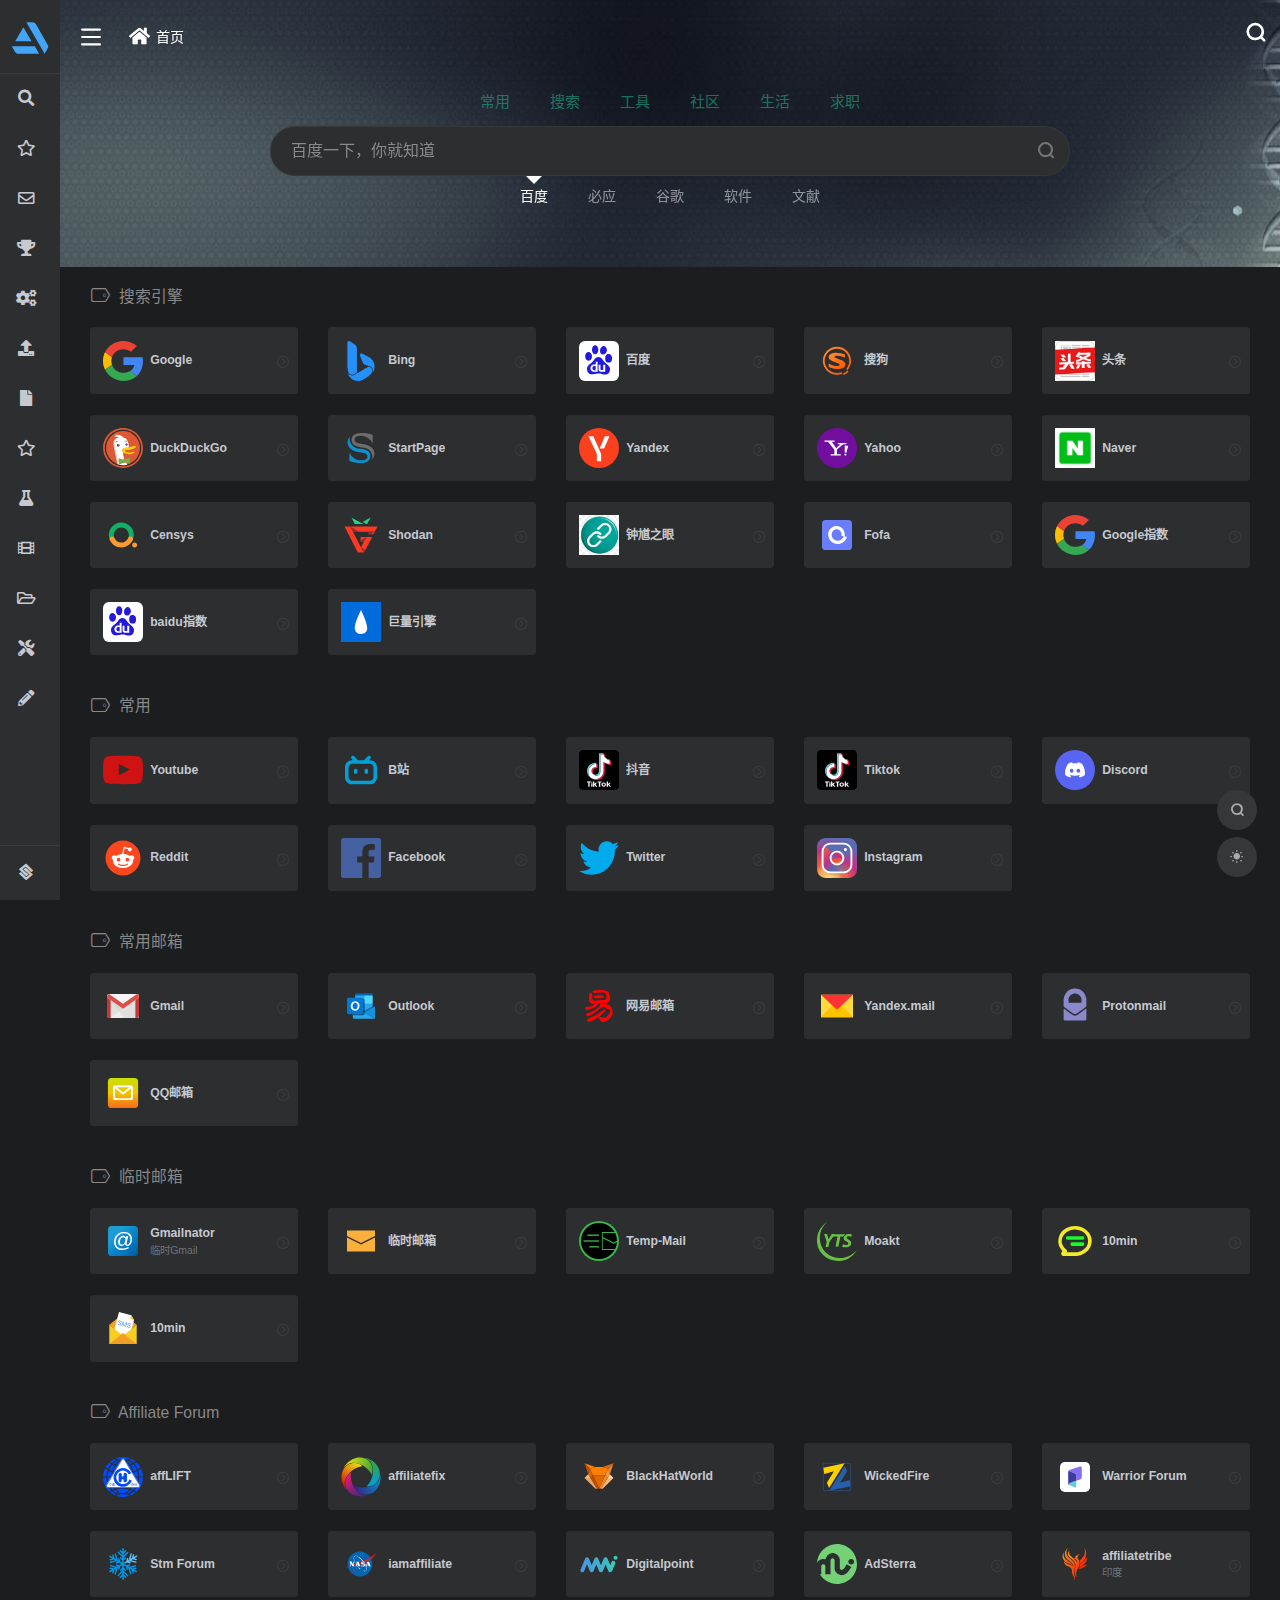
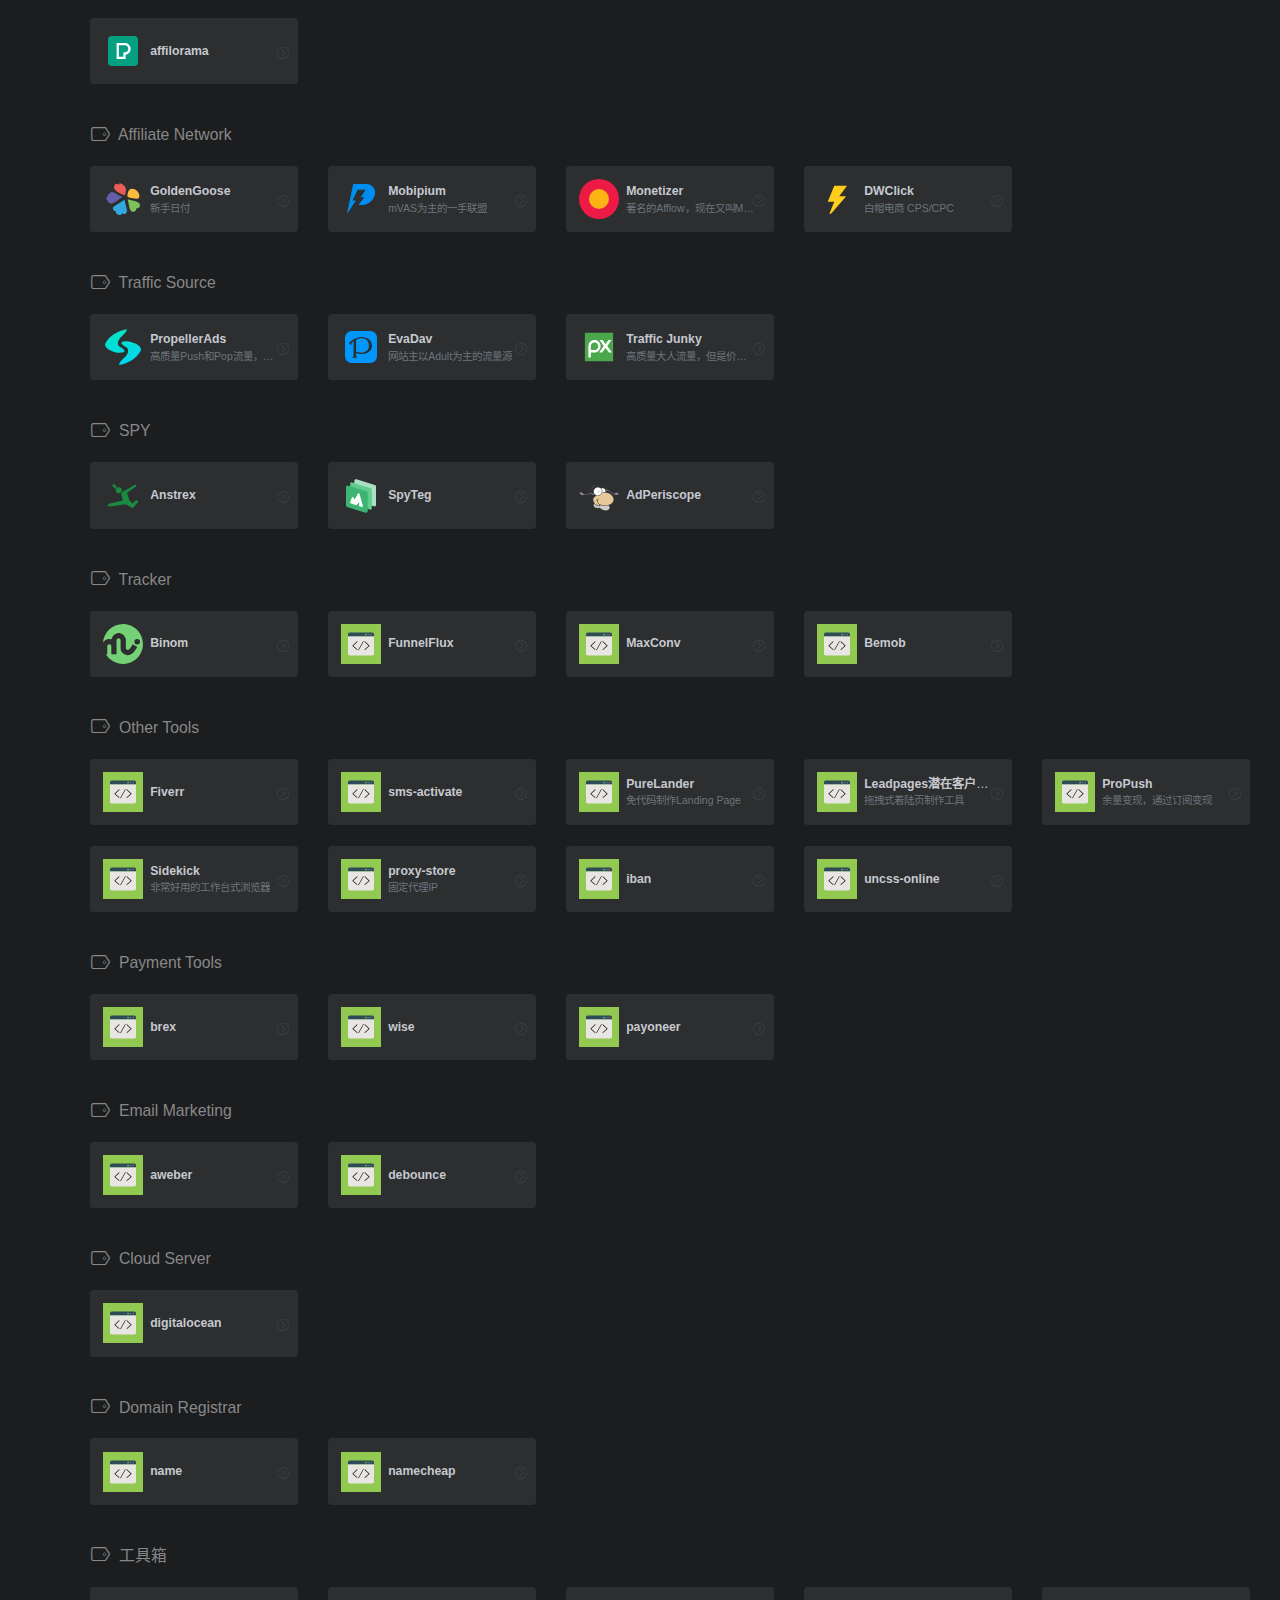
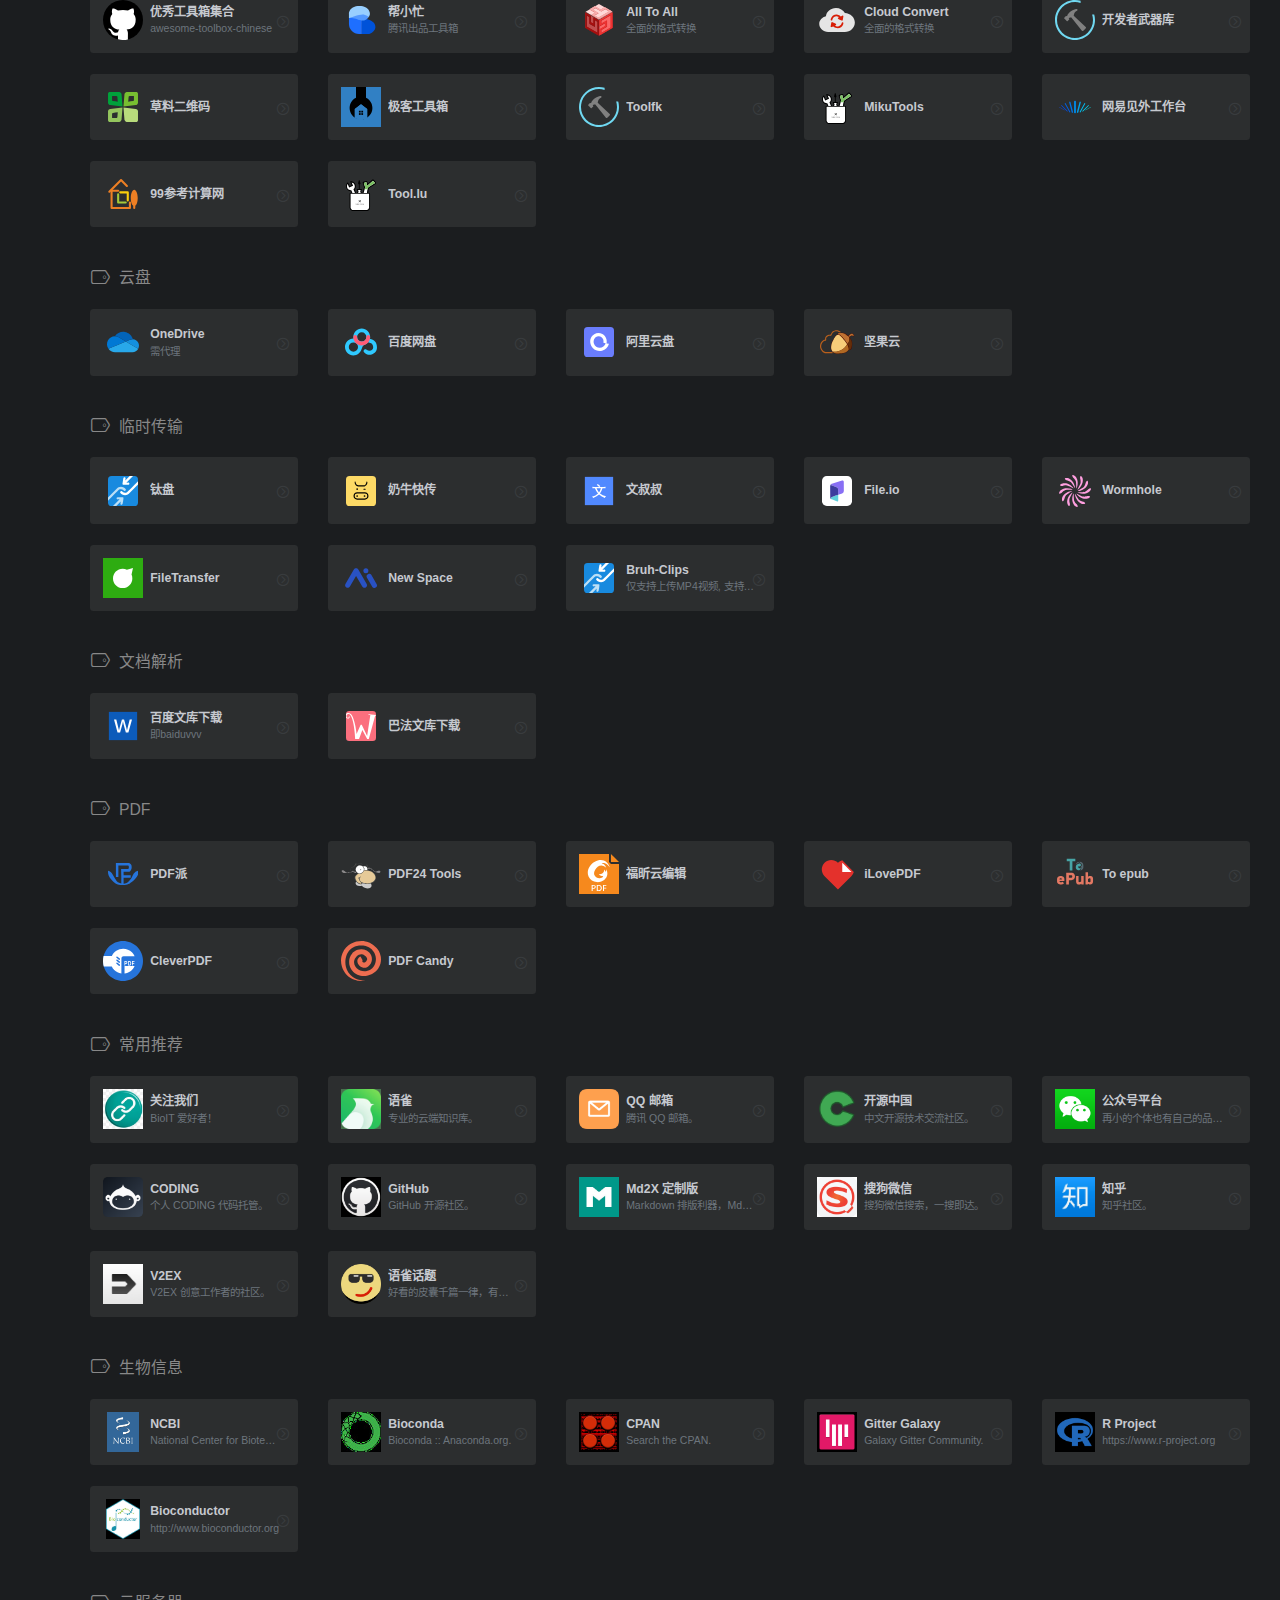
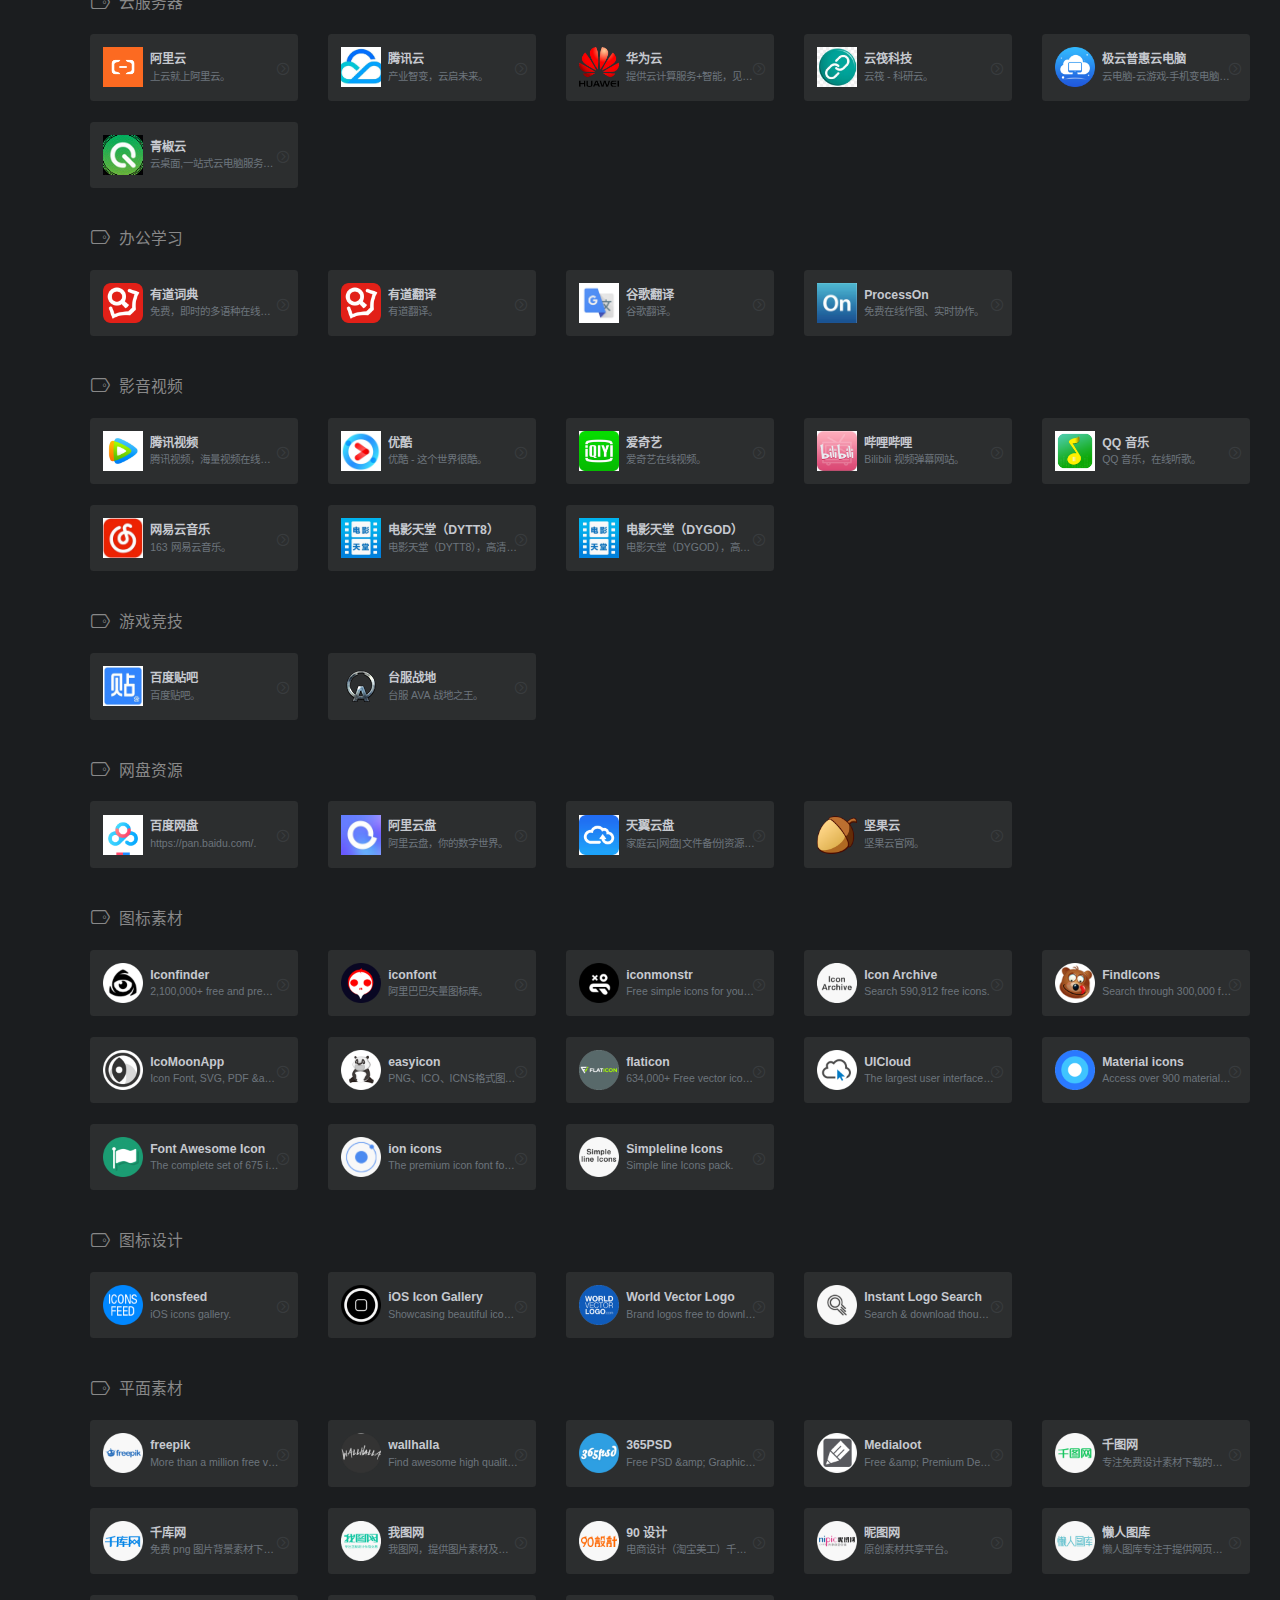
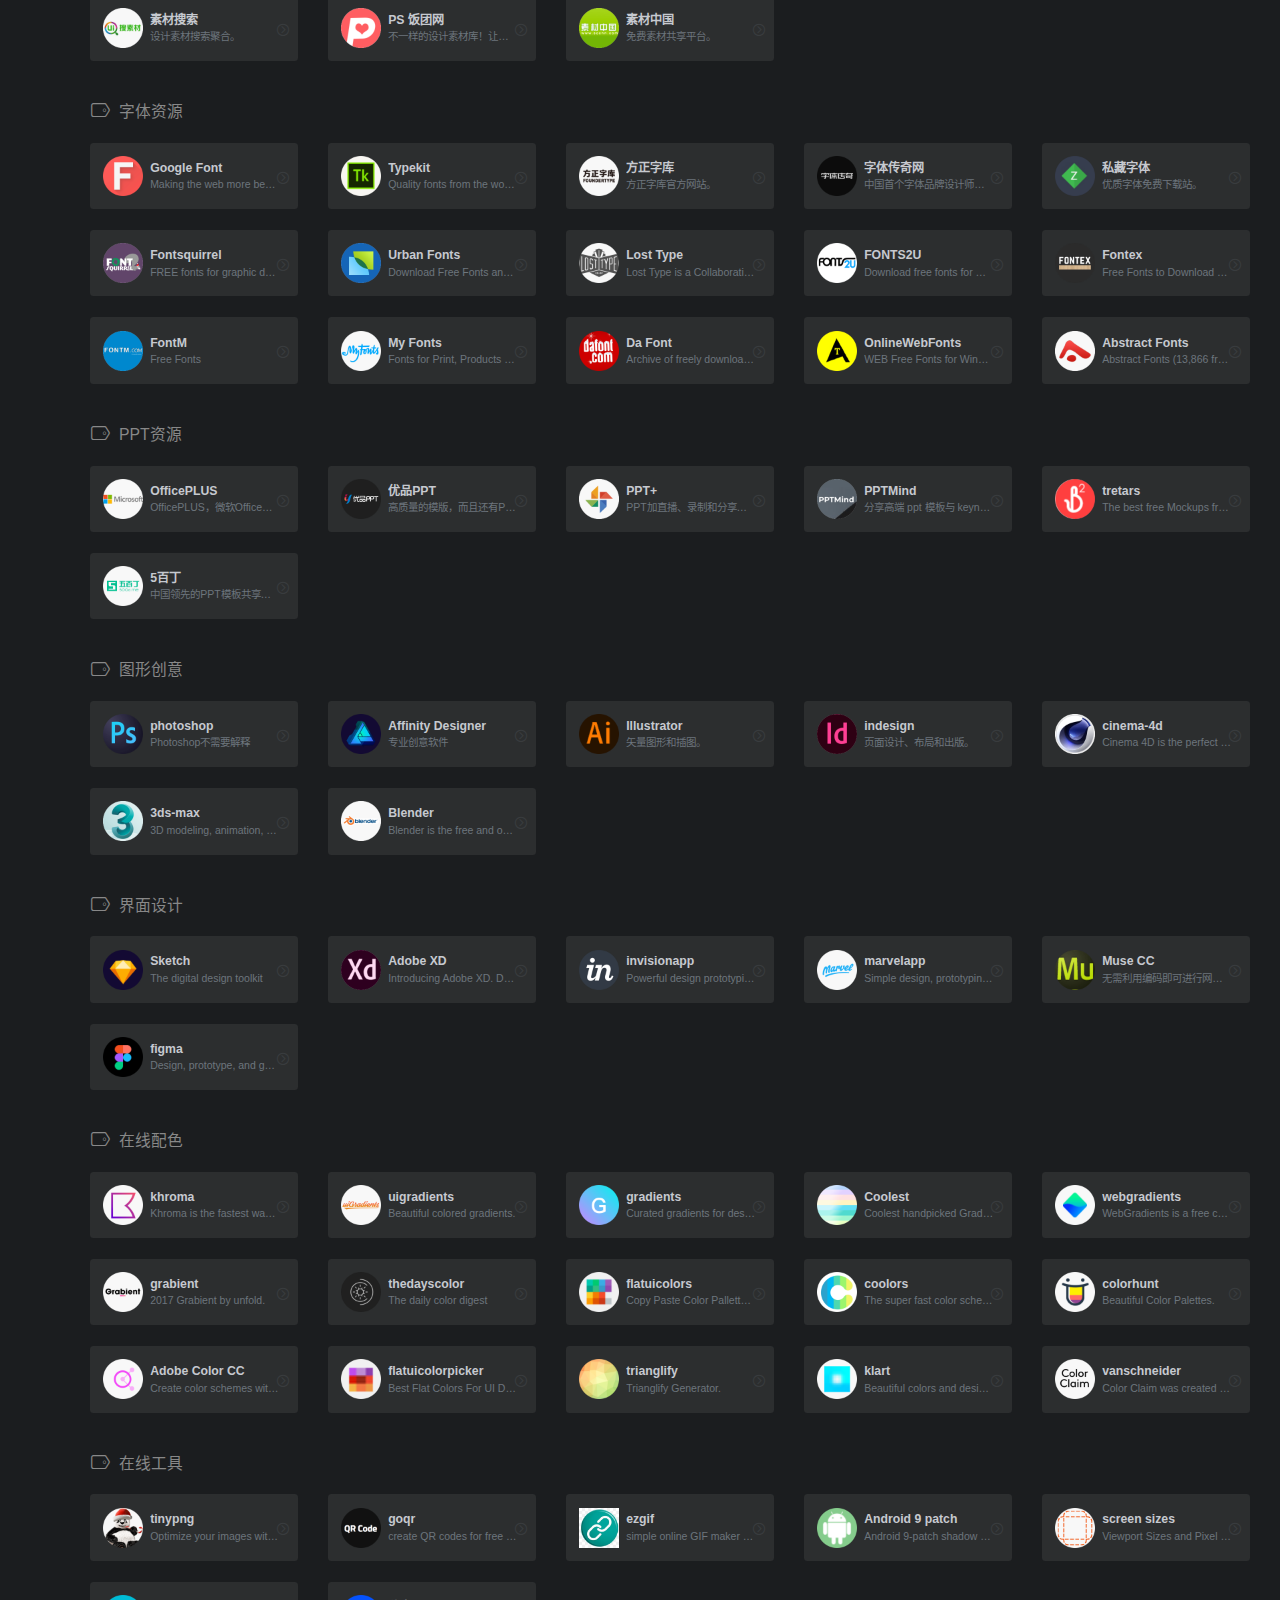
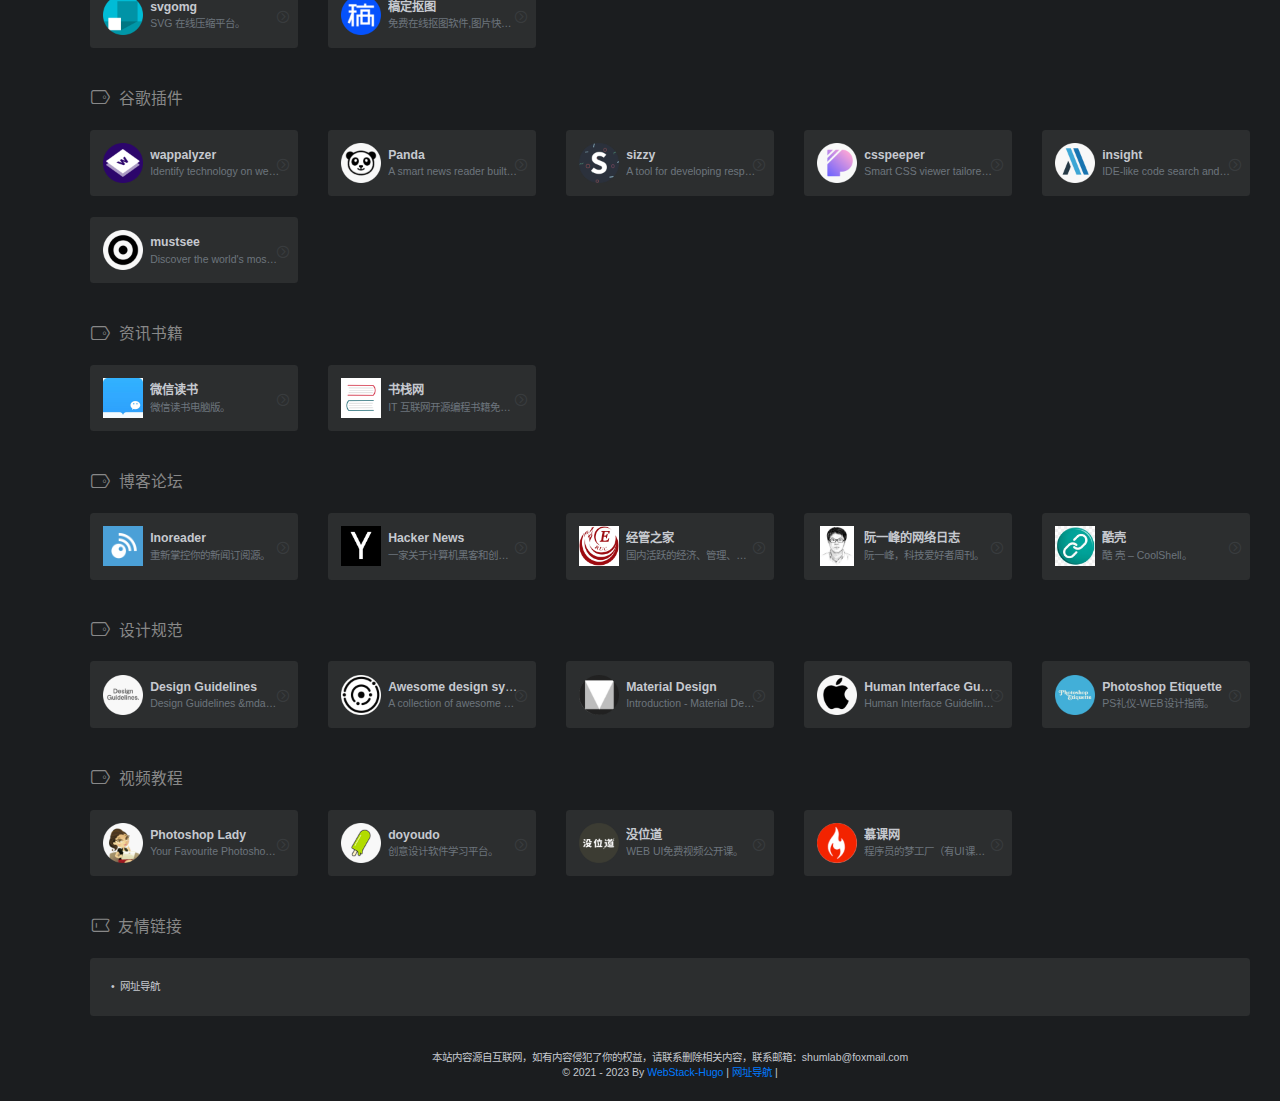
==== commit 79ed9247: "1" ====
--- a/index.html
+++ b/index.html
@@ -1,4 +1,4 @@
-<!doctype html><html lang=zh-CN><head><meta name=generator content="Hugo 0.121.1"><meta charset=UTF-8><meta http-equiv=X-UA-Compatible content="IE=edge, chrome=1"><meta name=viewport content="width=device-width,initial-scale=1,minimum-scale=1,maximum-scale=1,user-scalable=no"><meta name=theme-color content="#f9f9f9"><title>Web list </title><link rel="shortcut icon" href=/assets/images/UrbanFonts.png><meta name=keywords content="Web list "><link rel=stylesheet id=block-library-css href=/assets/css/block-library.min-5.6.2.css type=text/css media=all><link rel=stylesheet id=iconfont-css href=/assets/css/iconfont-3.03029.1.css type=text/css media=all><link rel=stylesheet id=bootstrap-css href=/assets/css/bootstrap.min-4.3.1.css type=text/css media=all><link rel=stylesheet id=fancybox-css href=/assets/css/fancybox.min-3.5.7.css type=text/css media=all><link rel=stylesheet id=iowen-css href=/assets/css/style-3.03029.1.css type=text/css media=all><link rel=stylesheet id=custom-css href=/assets/css/custom-style.css type=text/css media=all><link rel=stylesheet id=fortawesome-css href=/assets/fontawesome-5.15.4/css/all.min.css type=text/css><script type=text/javascript src=/assets/js/jquery.min-3.2.1.js id=jquery-js></script><script type=text/javascript src=/assets/js/content-search.js id=content-search-js></script><script></script></head><body class=io-grey-mode><div id=loading><style>.loader{width:250px;height:50px;line-height:50px;text-align:center;position:absolute;top:50%;left:50%;transform:translate(-50%,-50%);font-family:helvetica,arial,sans-serif;font-weight:900;color:#f1404b;letter-spacing:.2em}.loader::before,.loader::after{content:"";display:block;width:15px;height:15px;background:#f1404b;position:absolute;animation:load .7s infinite alternate ease-in-out}.loader::before{top:0}.loader::after{bottom:0}@keyframes load{0%{left:0;height:30px;width:15px}50%{height:8px;width:40px}100%{left:235px;height:30px;width:15px}}</style><div class=loader>Hugo</div></div><div class=page-container><div id=sidebar class="sticky sidebar-nav fade mini-sidebar" style=width:60px><div class="modal-dialog h-100 sidebar-nav-inner"><div class="sidebar-logo border-bottom border-color"><div class="logo overflow-hidden"><a href class=logo-expanded><img src=/assets/images/logo.svg height=40 class=logo-light alt="Web list ">
+<!doctype html><html lang=zh-CN><head><meta name=generator content="Hugo 0.121.1"><meta charset=UTF-8><meta http-equiv=X-UA-Compatible content="IE=edge, chrome=1"><meta name=viewport content="width=device-width,initial-scale=1,minimum-scale=1,maximum-scale=1,user-scalable=no"><meta name=theme-color content="#f9f9f9"><title>Web list </title><link rel="shortcut icon" href=/assets/images/UrbanFonts.png><meta name=keywords content="Web list "><link rel=stylesheet id=block-library-css href=/assets/css/block-library.min-5.6.2.css type=text/css media=all><link rel=stylesheet id=iconfont-css href=/assets/css/iconfont-3.03029.1.css type=text/css media=all><link rel=stylesheet id=bootstrap-css href=/assets/css/bootstrap.min-4.3.1.css type=text/css media=all><link rel=stylesheet id=fancybox-css href=/assets/css/fancybox.min-3.5.7.css type=text/css media=all><link rel=stylesheet id=iowen-css href=/assets/css/style-3.03029.1.css type=text/css media=all><link rel=stylesheet id=custom-css href=/assets/css/custom-style.css type=text/css media=all><link rel=stylesheet id=fortawesome-css href=/assets/fontawesome-5.15.4/css/all.min.css type=text/css><script type=text/javascript src=/assets/js/jquery.min-3.2.1.js id=jquery-js></script><script type=text/javascript src=/assets/js/content-search.js id=content-search-js></script><script></script></head><body class=io-black-mode><div id=loading><style>.loader{width:250px;height:50px;line-height:50px;text-align:center;position:absolute;top:50%;left:50%;transform:translate(-50%,-50%);font-family:helvetica,arial,sans-serif;font-weight:900;color:#f1404b;letter-spacing:.2em}.loader::before,.loader::after{content:"";display:block;width:15px;height:15px;background:#f1404b;position:absolute;animation:load .7s infinite alternate ease-in-out}.loader::before{top:0}.loader::after{bottom:0}@keyframes load{0%{left:0;height:30px;width:15px}50%{height:8px;width:40px}100%{left:235px;height:30px;width:15px}}</style><div class=loader>Hugo</div></div><div class=page-container><div id=sidebar class="sticky sidebar-nav fade mini-sidebar" style=width:60px><div class="modal-dialog h-100 sidebar-nav-inner"><div class="sidebar-logo border-bottom border-color"><div class="logo overflow-hidden"><a href class=logo-expanded><img src=/assets/images/logo.svg height=40 class=logo-light alt="Web list ">
 <img src=/assets/images/logo.svg height=40 class="logo-dark d-none" alt="Web list ">
 </a><a href class=logo-collapsed><img src=/assets/images/logo.svg height=40 class=logo-light alt="Web list ">
 <img src=/assets/images/logo@2x.svg height=40 class="logo-dark d-none" alt="Web list "></a></div></div><div class="sidebar-menu flex-fill"><div class=sidebar-scroll><div class=sidebar-menu-inner><ul><li class=sidebar-item><a href=#a20a4b60ffe4f7fc9624c45f861283ea class=smooth><i class="fas fa-search fa-lg icon-fw icon-lg mr-2"></i>
@@ -105,7 +105,7 @@
 设计规范</h4><div class=flex-fill></div></div><div class=row><div class="url-card col-6 col-sm-6 col-md-4 col-xl-5a col-xxl-6a"><div class="url-body default"><a href=http://designguidelines.co/ target=_blank data-id data-url=http://designguidelines.co/ class="card no-c mb-4" data-toggle=tooltip data-placement=bottom data-original-title="Design Guidelines &amp;mdash; The way products are built."><div class=card-body><div class="url-content d-flex align-items-center"><div class="url-img mr-2 d-flex align-items-center justify-content-center"><img class=lazy src=assets/images/logos/designguidelines.png data-src=assets/images/logos/designguidelines.png onerror='this.src="assets/images/logos/default.webp"' alt="Design Guidelines"></div><div class="url-info flex-fill"><div class="text-sm overflowClip_1"><strong>Design Guidelines</strong></div><p class="overflowClip_1 m-0 text-muted text-xs">Design Guidelines &amp;mdash; The way products are built.</p></div></div></div></a><a href=http://designguidelines.co/ class="togo text-center text-muted is-views" data-id=689 data-toggle=tooltip data-placement=right title=直达 rel=nofollow><i class="iconfont icon-goto"></i></a></div></div><div class="url-card col-6 col-sm-6 col-md-4 col-xl-5a col-xxl-6a"><div class="url-body default"><a href=https://github.com/alexpate/awesome-design-systems target=_blank data-id data-url=https://github.com/alexpate/awesome-design-systems class="card no-c mb-4" data-toggle=tooltip data-placement=bottom data-original-title="A collection of awesome design systems."><div class=card-body><div class="url-content d-flex align-items-center"><div class="url-img mr-2 d-flex align-items-center justify-content-center"><img class=lazy src=assets/images/logos/awesome_design_systems.png data-src=assets/images/logos/awesome_design_systems.png onerror='this.src="assets/images/logos/default.webp"' alt="Awesome design systems"></div><div class="url-info flex-fill"><div class="text-sm overflowClip_1"><strong>Awesome design systems</strong></div><p class="overflowClip_1 m-0 text-muted text-xs">A collection of awesome design systems.</p></div></div></div></a><a href=https://github.com/alexpate/awesome-design-systems class="togo text-center text-muted is-views" data-id=689 data-toggle=tooltip data-placement=right title=直达 rel=nofollow><i class="iconfont icon-goto"></i></a></div></div><div class="url-card col-6 col-sm-6 col-md-4 col-xl-5a col-xxl-6a"><div class="url-body default"><a href=https://material.io/guidelines/ target=_blank data-id data-url=https://material.io/guidelines/ class="card no-c mb-4" data-toggle=tooltip data-placement=bottom data-original-title="Introduction - Material Design."><div class=card-body><div class="url-content d-flex align-items-center"><div class="url-img mr-2 d-flex align-items-center justify-content-center"><img class=lazy src=assets/images/logos/Material_Design.png data-src=assets/images/logos/Material_Design.png onerror='this.src="assets/images/logos/default.webp"' alt="Material Design"></div><div class="url-info flex-fill"><div class="text-sm overflowClip_1"><strong>Material Design</strong></div><p class="overflowClip_1 m-0 text-muted text-xs">Introduction - Material Design.</p></div></div></div></a><a href=https://material.io/guidelines/ class="togo text-center text-muted is-views" data-id=689 data-toggle=tooltip data-placement=right title=直达 rel=nofollow><i class="iconfont icon-goto"></i></a></div></div><div class="url-card col-6 col-sm-6 col-md-4 col-xl-5a col-xxl-6a"><div class="url-body default"><a href=https://developer.apple.com/ios/human-interface-guidelines target=_blank data-id data-url=https://developer.apple.com/ios/human-interface-guidelines class="card no-c mb-4" data-toggle=tooltip data-placement=bottom data-original-title="Human Interface Guidelines iOS."><div class=card-body><div class="url-content d-flex align-items-center"><div class="url-img mr-2 d-flex align-items-center justify-content-center"><img class=lazy src=assets/images/logos/human_interface_guidelines.png data-src=assets/images/logos/human_interface_guidelines.png onerror='this.src="assets/images/logos/default.webp"' alt="Human Interface Guidelines"></div><div class="url-info flex-fill"><div class="text-sm overflowClip_1"><strong>Human Interface Guidelines</strong></div><p class="overflowClip_1 m-0 text-muted text-xs">Human Interface Guidelines iOS.</p></div></div></div></a><a href=https://developer.apple.com/ios/human-interface-guidelines class="togo text-center text-muted is-views" data-id=689 data-toggle=tooltip data-placement=right title=直达 rel=nofollow><i class="iconfont icon-goto"></i></a></div></div><div class="url-card col-6 col-sm-6 col-md-4 col-xl-5a col-xxl-6a"><div class="url-body default"><a href=http://viggoz.com/photoshopetiquette/ target=_blank data-id data-url=http://viggoz.com/photoshopetiquette/ class="card no-c mb-4" data-toggle=tooltip data-placement=bottom data-original-title=PS礼仪-WEB设计指南。><div class=card-body><div class="url-content d-flex align-items-center"><div class="url-img mr-2 d-flex align-items-center justify-content-center"><img class=lazy src=assets/images/logos/photoshopetiquette.png data-src=assets/images/logos/photoshopetiquette.png onerror='this.src="assets/images/logos/default.webp"' alt="Photoshop Etiquette"></div><div class="url-info flex-fill"><div class="text-sm overflowClip_1"><strong>Photoshop Etiquette</strong></div><p class="overflowClip_1 m-0 text-muted text-xs">PS礼仪-WEB设计指南。</p></div></div></div></a><a href=http://viggoz.com/photoshopetiquette/ class="togo text-center text-muted is-views" data-id=689 data-toggle=tooltip data-placement=right title=直达 rel=nofollow><i class="iconfont icon-goto"></i></a></div></div></div><br><div class="d-flex flex-fill"><h4 class="text-gray text-lg mb-4"><i class="site-tag iconfont icon-tag icon-lg mr-1" id=aec25b122d7aceb3dd3b64cf71858ed2></i>
 视频教程</h4><div class=flex-fill></div></div><div class=row><div class="url-card col-6 col-sm-6 col-md-4 col-xl-5a col-xxl-6a"><div class="url-body default"><a href=http://www.photoshoplady.com/ target=_blank data-id data-url=http://www.photoshoplady.com/ class="card no-c mb-4" data-toggle=tooltip data-placement=bottom data-original-title="Your Favourite Photoshop Tutorials in One Place."><div class=card-body><div class="url-content d-flex align-items-center"><div class="url-img mr-2 d-flex align-items-center justify-content-center"><img class=lazy src=assets/images/logos/PhotoshopLady.png data-src=assets/images/logos/PhotoshopLady.png onerror='this.src="assets/images/logos/default.webp"' alt="Photoshop Lady"></div><div class="url-info flex-fill"><div class="text-sm overflowClip_1"><strong>Photoshop Lady</strong></div><p class="overflowClip_1 m-0 text-muted text-xs">Your Favourite Photoshop Tutorials in One Place.</p></div></div></div></a><a href=http://www.photoshoplady.com/ class="togo text-center text-muted is-views" data-id=689 data-toggle=tooltip data-placement=right title=直达 rel=nofollow><i class="iconfont icon-goto"></i></a></div></div><div class="url-card col-6 col-sm-6 col-md-4 col-xl-5a col-xxl-6a"><div class="url-body default"><a href=http://doyoudo.com/ target=_blank data-id data-url=http://doyoudo.com/ class="card no-c mb-4" data-toggle=tooltip data-placement=bottom data-original-title=创意设计软件学习平台。><div class=card-body><div class="url-content d-flex align-items-center"><div class="url-img mr-2 d-flex align-items-center justify-content-center"><img class=lazy src=assets/images/logos/doyoudo.png data-src=assets/images/logos/doyoudo.png onerror='this.src="assets/images/logos/default.webp"' alt=doyoudo></div><div class="url-info flex-fill"><div class="text-sm overflowClip_1"><strong>doyoudo</strong></div><p class="overflowClip_1 m-0 text-muted text-xs">创意设计软件学习平台。</p></div></div></div></a><a href=http://doyoudo.com/ class="togo text-center text-muted is-views" data-id=689 data-toggle=tooltip data-placement=right title=直达 rel=nofollow><i class="iconfont icon-goto"></i></a></div></div><div class="url-card col-6 col-sm-6 col-md-4 col-xl-5a col-xxl-6a"><div class="url-body default"><a href=http://www.c945.com/web-ui-tutorial/ target=_blank data-id data-url=http://www.c945.com/web-ui-tutorial/ class="card no-c mb-4" data-toggle=tooltip data-placement=bottom data-original-title="WEB UI免费视频公开课。"><div class=card-body><div class="url-content d-flex align-items-center"><div class="url-img mr-2 d-flex align-items-center justify-content-center"><img class=lazy src=assets/images/logos/web_ui_tutorial.png data-src=assets/images/logos/web_ui_tutorial.png onerror='this.src="assets/images/logos/default.webp"' alt=没位道></div><div class="url-info flex-fill"><div class="text-sm overflowClip_1"><strong>没位道</strong></div><p class="overflowClip_1 m-0 text-muted text-xs">WEB UI免费视频公开课。</p></div></div></div></a><a href=http://www.c945.com/web-ui-tutorial/ class="togo text-center text-muted is-views" data-id=689 data-toggle=tooltip data-placement=right title=直达 rel=nofollow><i class="iconfont icon-goto"></i></a></div></div><div class="url-card col-6 col-sm-6 col-md-4 col-xl-5a col-xxl-6a"><div class="url-body default"><a href=https://www.imooc.com/ target=_blank data-id data-url=https://www.imooc.com/ class="card no-c mb-4" data-toggle=tooltip data-placement=bottom data-original-title=程序员的梦工厂（有UI课程）。><div class=card-body><div class="url-content d-flex align-items-center"><div class="url-img mr-2 d-flex align-items-center justify-content-center"><img class=lazy src=assets/images/logos/imooc.png data-src=assets/images/logos/imooc.png onerror='this.src="assets/images/logos/default.webp"' alt=慕课网></div><div class="url-info flex-fill"><div class="text-sm overflowClip_1"><strong>慕课网</strong></div><p class="overflowClip_1 m-0 text-muted text-xs">程序员的梦工厂（有UI课程）。</p></div></div></div></a><a href=https://www.imooc.com/ class="togo text-center text-muted is-views" data-id=689 data-toggle=tooltip data-placement=right title=直达 rel=nofollow><i class="iconfont icon-goto"></i></a></div></div></div><br><h4 class="text-gray text-lg mb-4"><i class="iconfont icon-book-mark-line icon-lg mr-2" id=friendlink></i>友情链接</h4><div class="friendlink text-xs card"><div class=card-body><a href=https://www.google.com title=网址导航 target=_blank>网址导航</a></div></div></div><footer class="main-footer footer-type-1 text-xs"><div id=footer-tools class="d-flex flex-column"><a href=javascript: id=go-to-up class="btn rounded-circle go-up m-1" rel=go-top><i class="iconfont icon-to-up"></i>
 </a><a href=javascript: data-toggle=modal data-target=#search-modal class="btn rounded-circle m-1" rel=search one-link-mark=yes><i class="iconfont icon-search"></i>
-</a><a href=javascript: onclick='window.location.href="javascript:switchNightMode()"' class="btn rounded-circle switch-dark-mode m-1" id=yejian data-toggle=tooltip data-placement=left title=日间模式><i class="mode-ico iconfont icon-night"></i></a></div><div class=footer-inner><div class=footer-text>本站内容源自互联网，如有内容侵犯了你的权益，请联系删除相关内容，联系邮箱：shumlab@foxmail.com<br>© 2021 - 2023 By <a href=https://github.com/shenweiyan/WebStack-Hugo>WebStack-Hugo</a> | <a href=https://sosmy.github.io/>网址导航</a> |<br></div></div></footer></div></div><div class="modal fade search-modal" id=search-modal><div class="modal-dialog modal-lg modal-dialog-centered"><div class=modal-content><div class=modal-body><div id=search class="s-search mx-auto my-4"><div id=search-list class=hide-type-list><div class=s-type><span></span><div class=s-type-list><label for=m_type-baidu data-id=group-a>常用</label>
+</a><a href=javascript: onclick='window.location.href="javascript:switchNightMode()"' class="btn rounded-circle switch-dark-mode m-1" id=yejian data-toggle=tooltip data-placement=left title=夜间模式><i class="mode-ico iconfont icon-light"></i></a></div><div class=footer-inner><div class=footer-text>本站内容源自互联网，如有内容侵犯了你的权益，请联系删除相关内容，联系邮箱：shumlab@foxmail.com<br>© 2021 - 2023 By <a href=https://github.com/shenweiyan/WebStack-Hugo>WebStack-Hugo</a> | <a href=https://sosmy.github.io/>网址导航</a> |<br></div></div></footer></div></div><div class="modal fade search-modal" id=search-modal><div class="modal-dialog modal-lg modal-dialog-centered"><div class=modal-content><div class=modal-body><div id=search class="s-search mx-auto my-4"><div id=search-list class=hide-type-list><div class=s-type><span></span><div class=s-type-list><label for=m_type-baidu data-id=group-a>常用</label>
 <label for=m_type-baidu1 data-id=group-b>搜索</label>
 <label for=m_type-whois data-id=group-c>工具</label>
 <label for=m_type-zhihu data-id=group-d>社区</label>
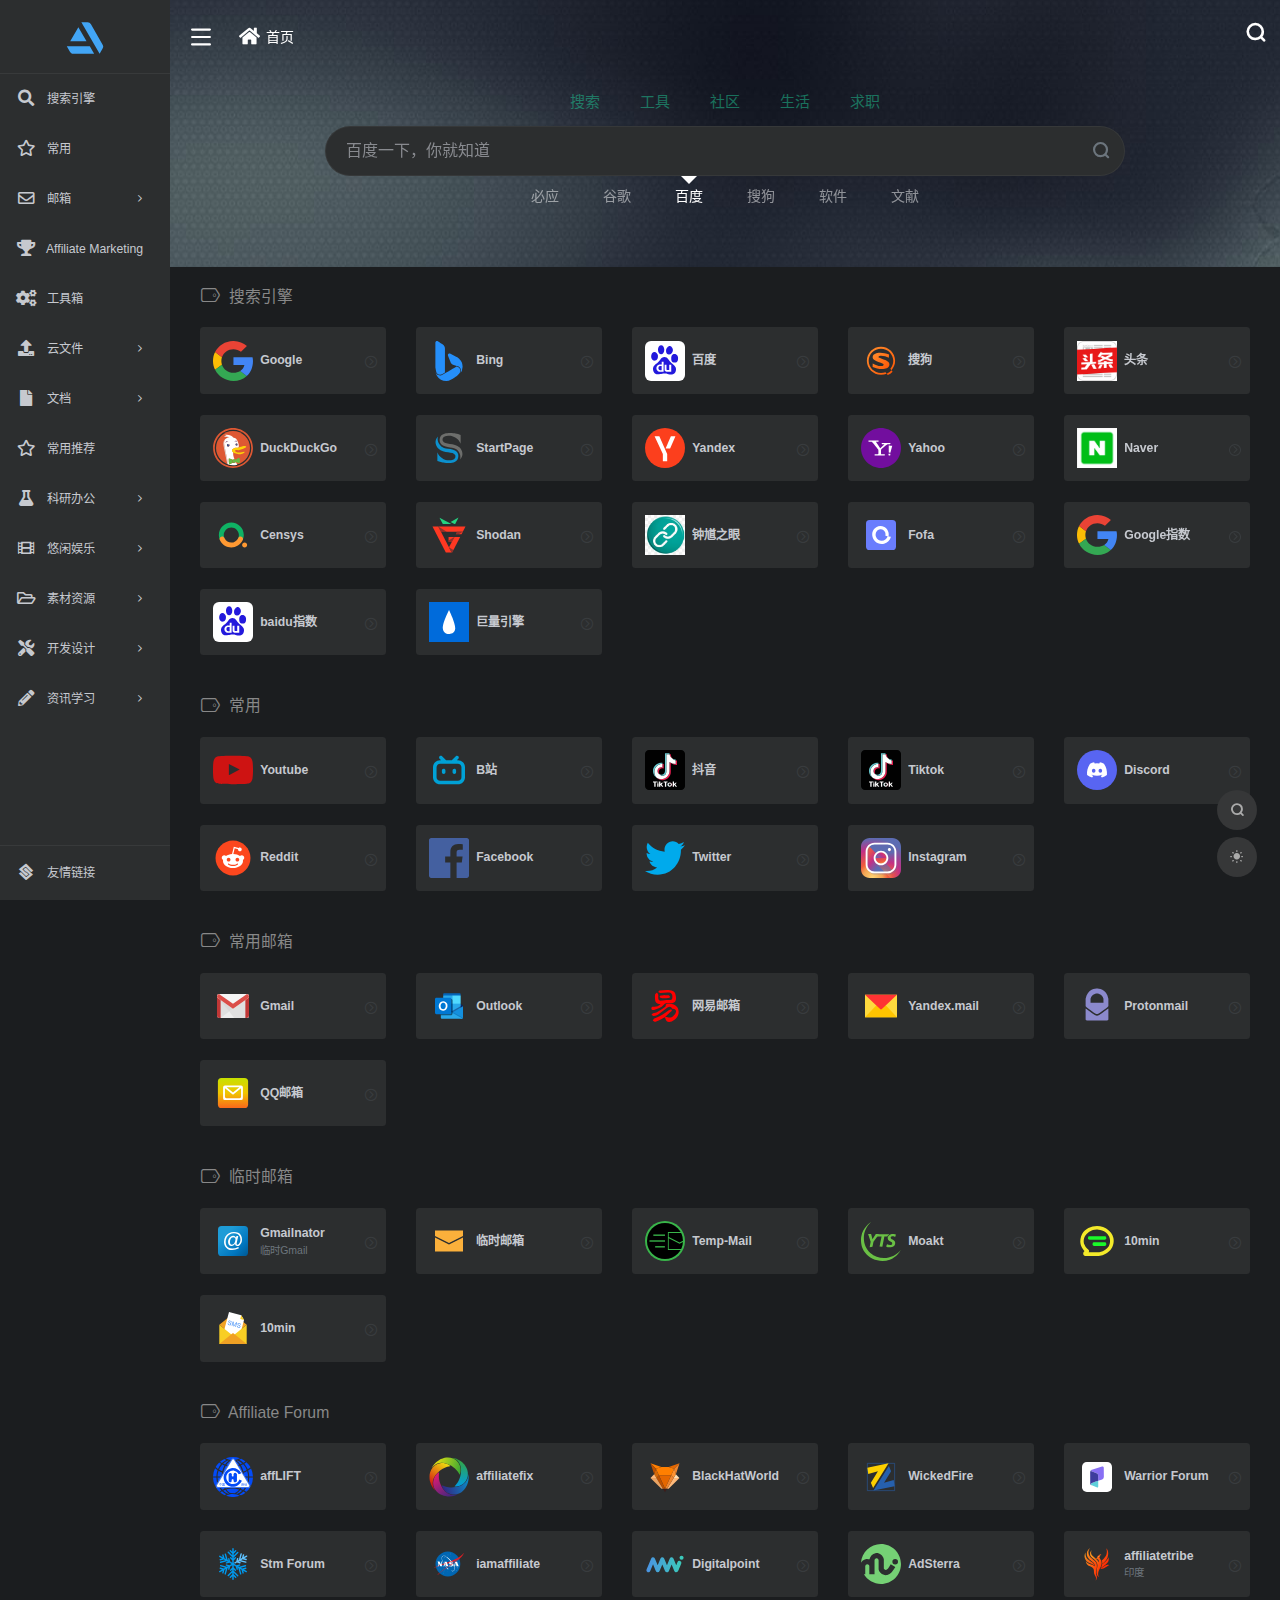
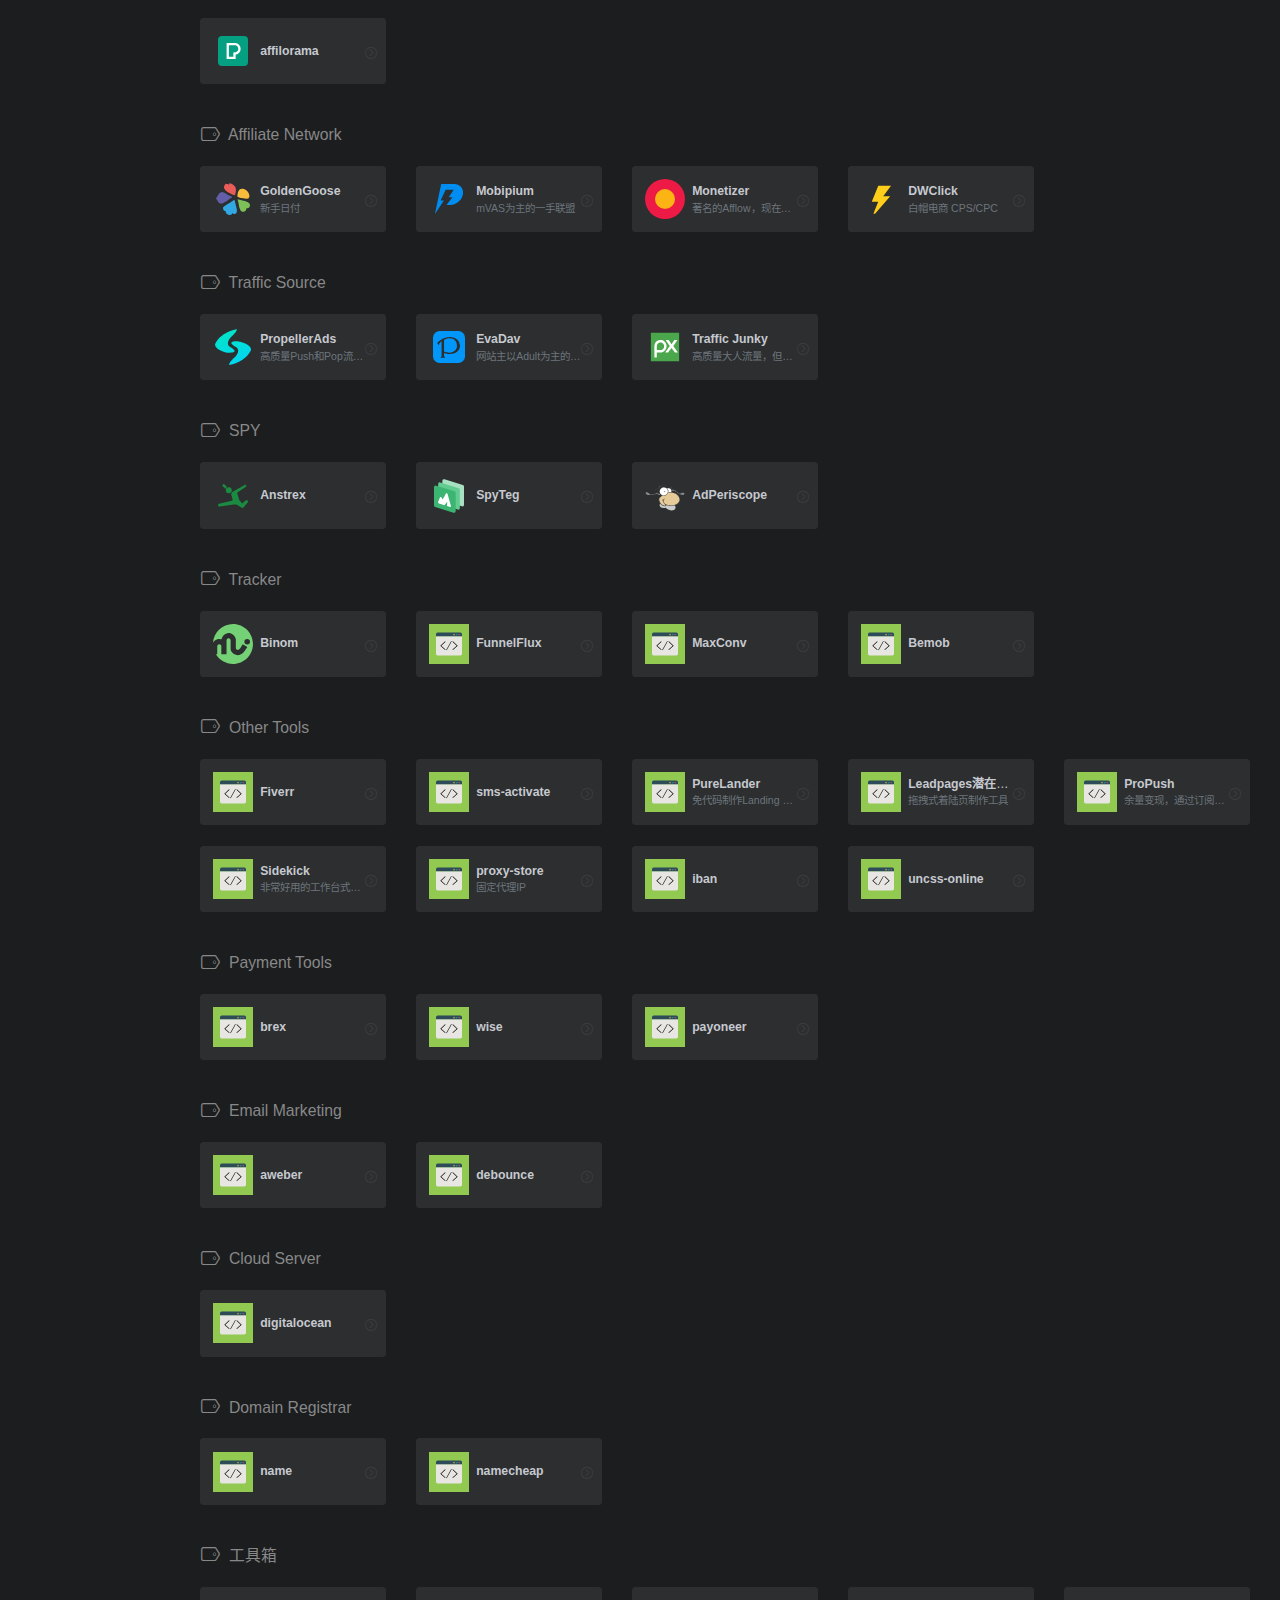
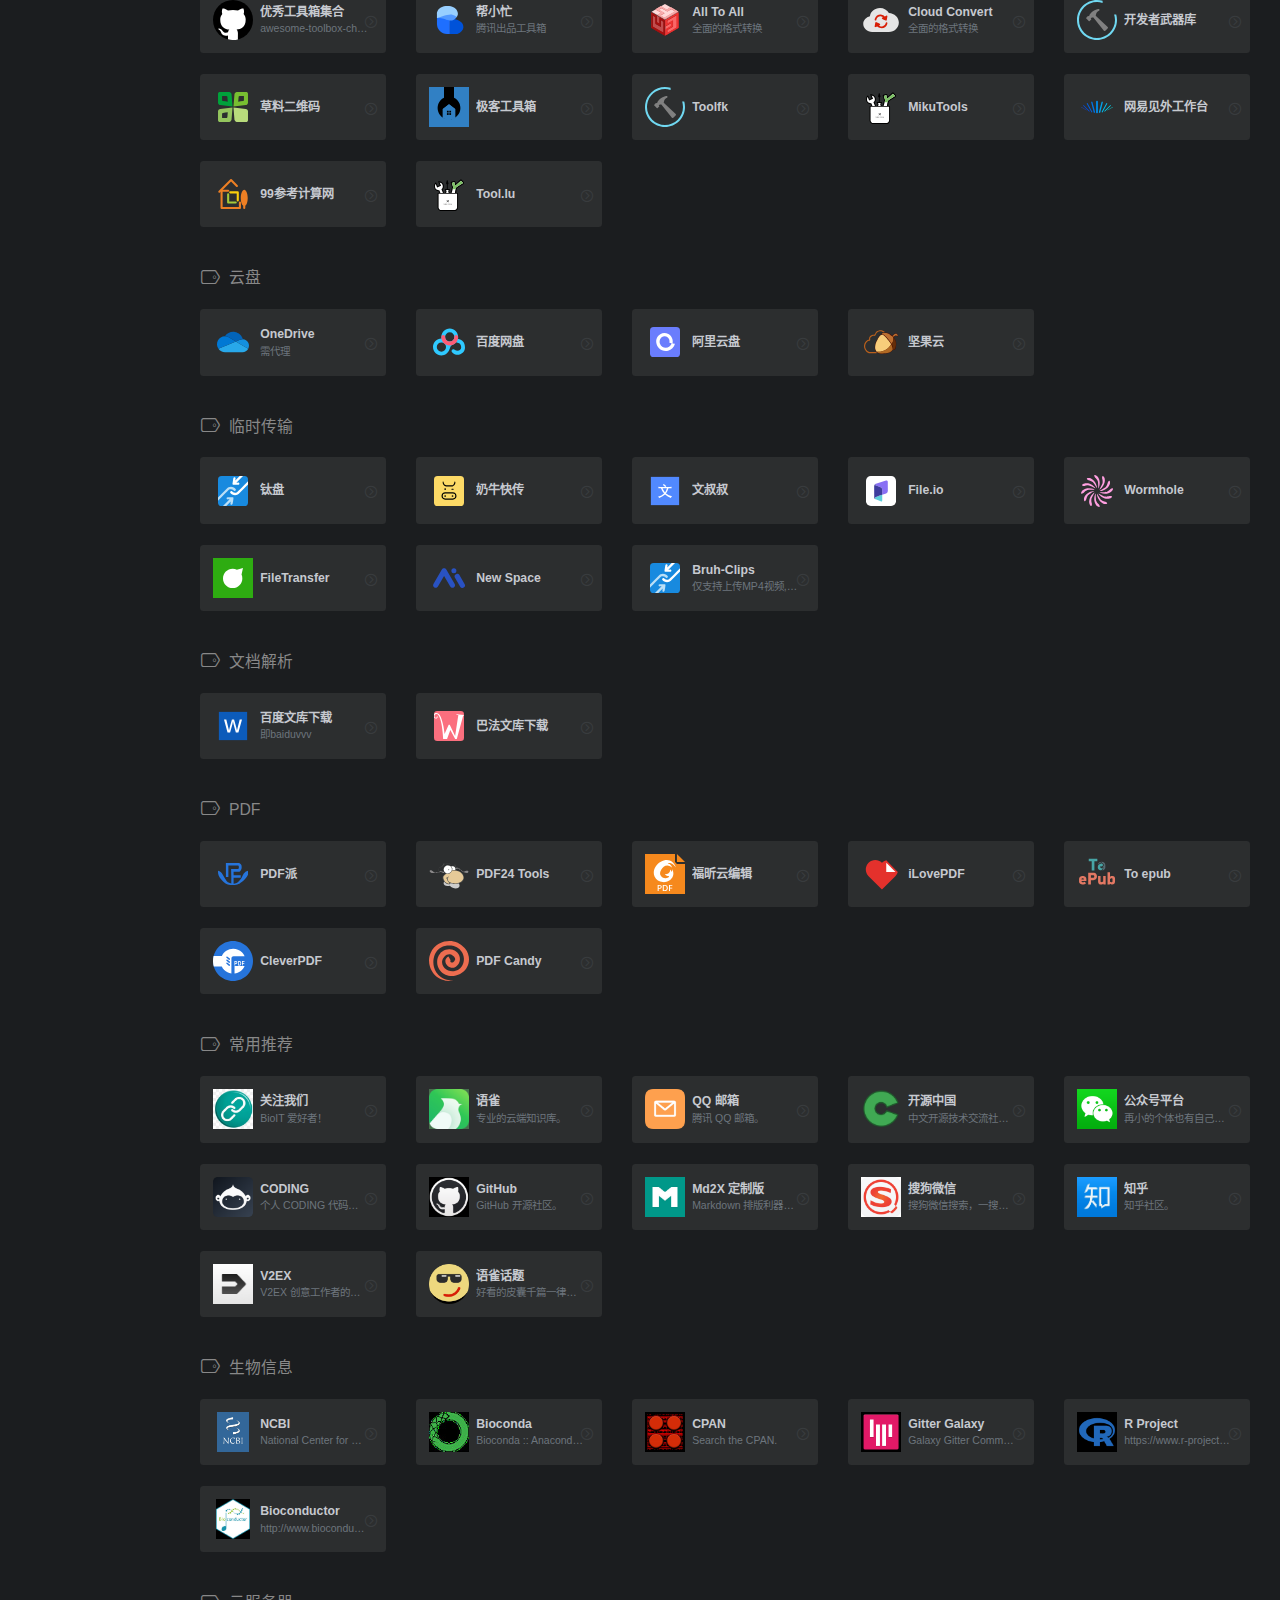
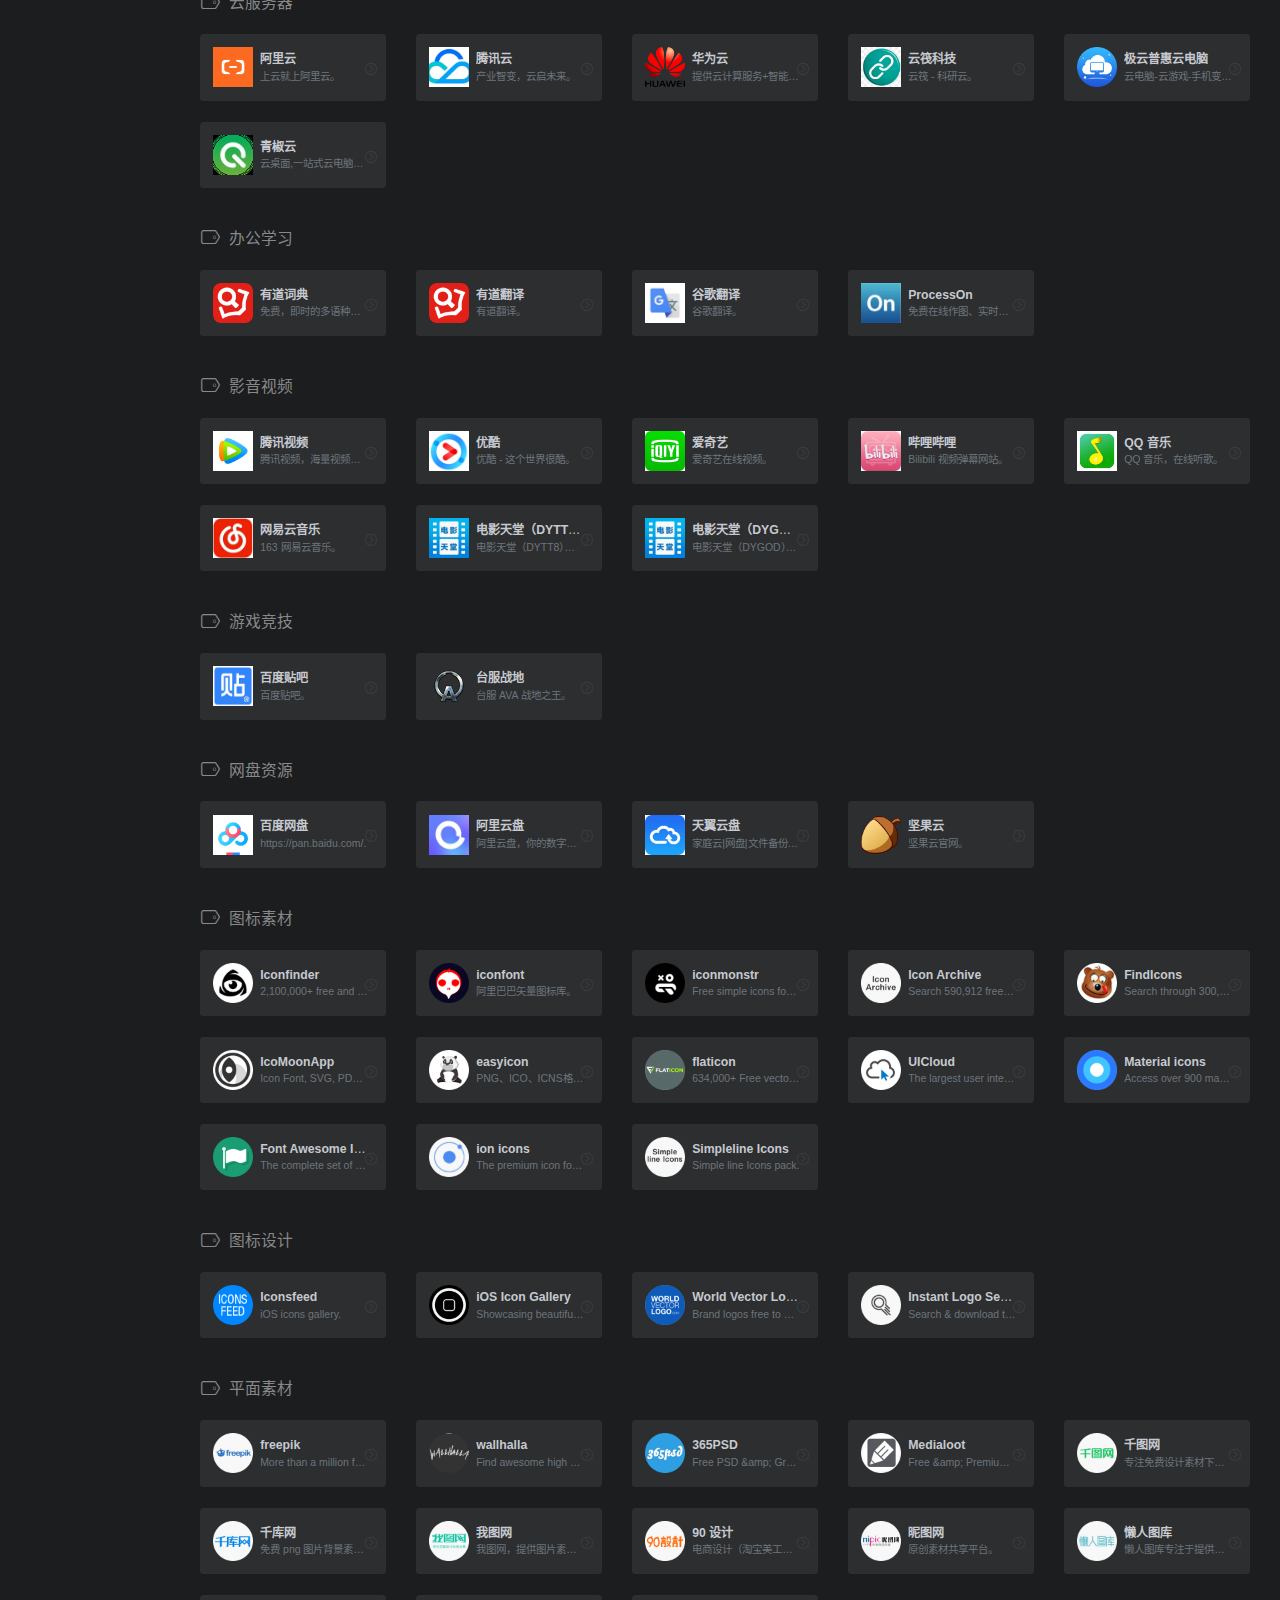
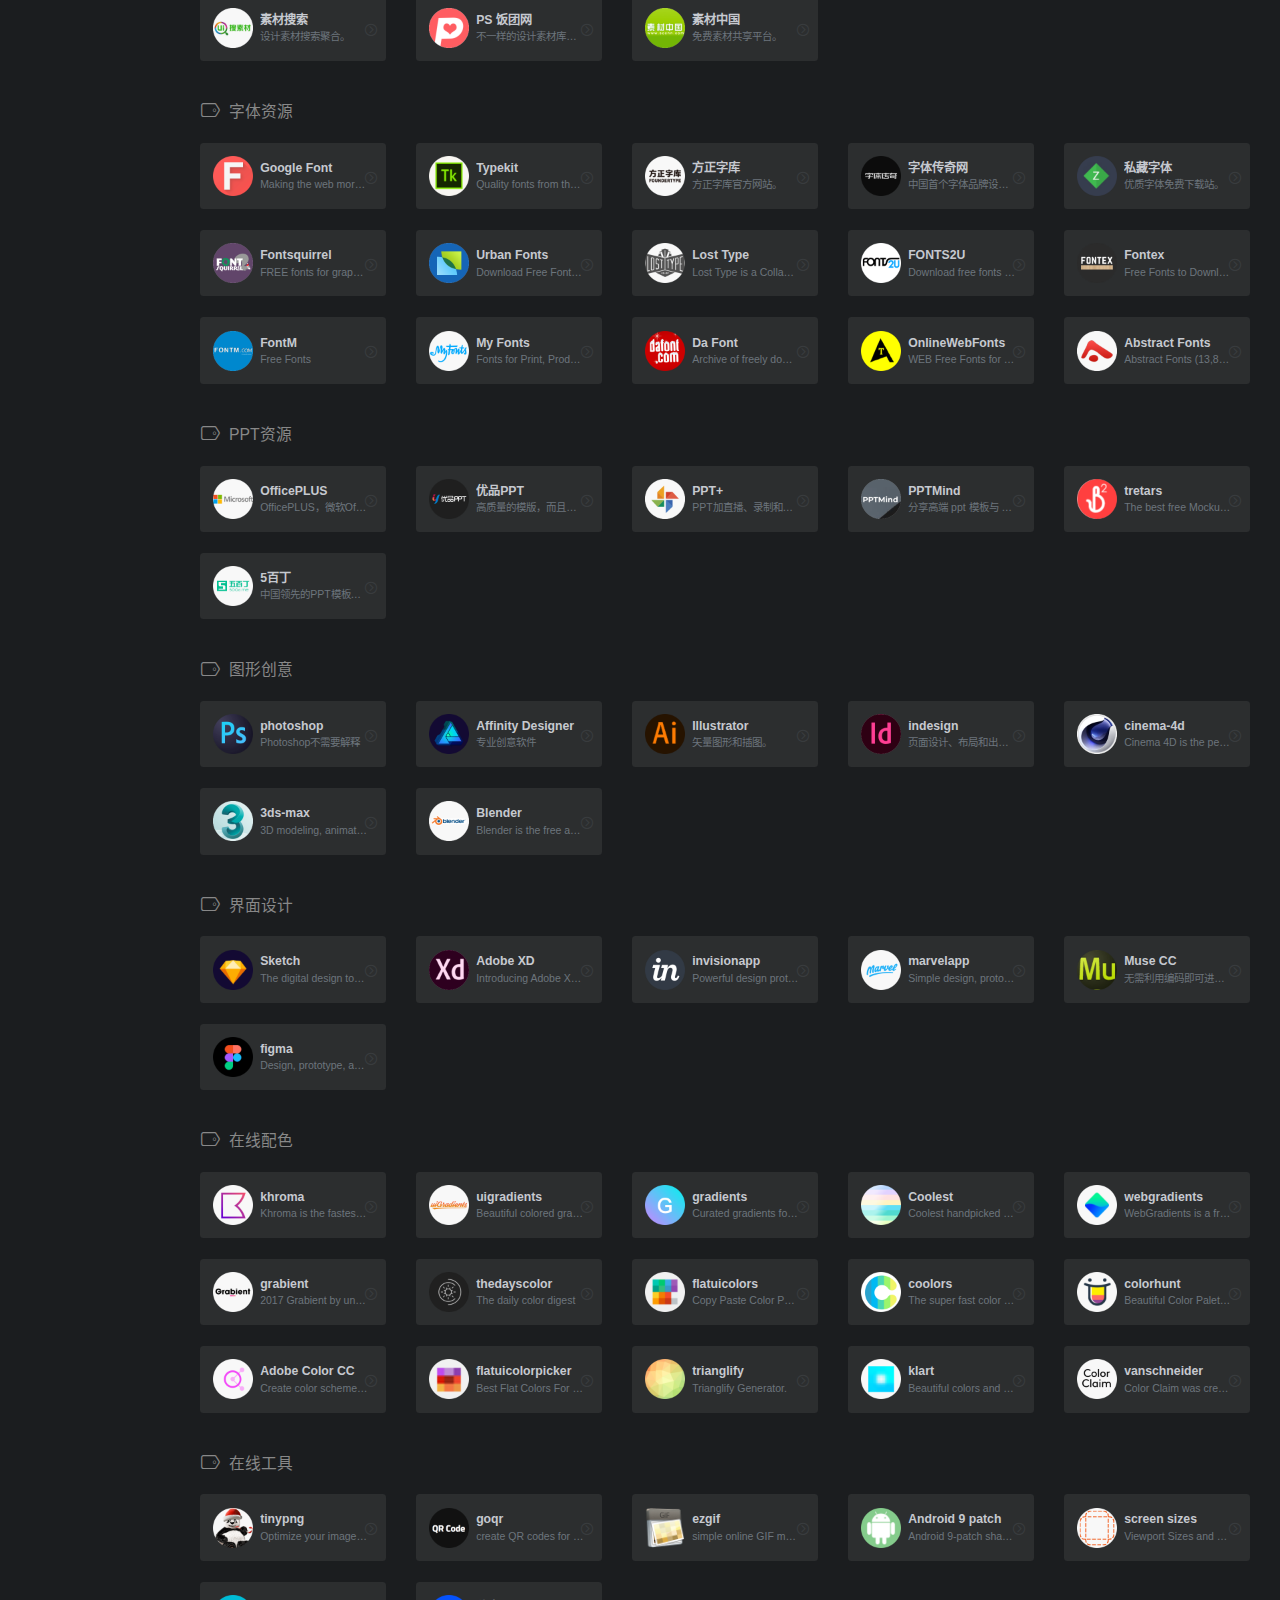
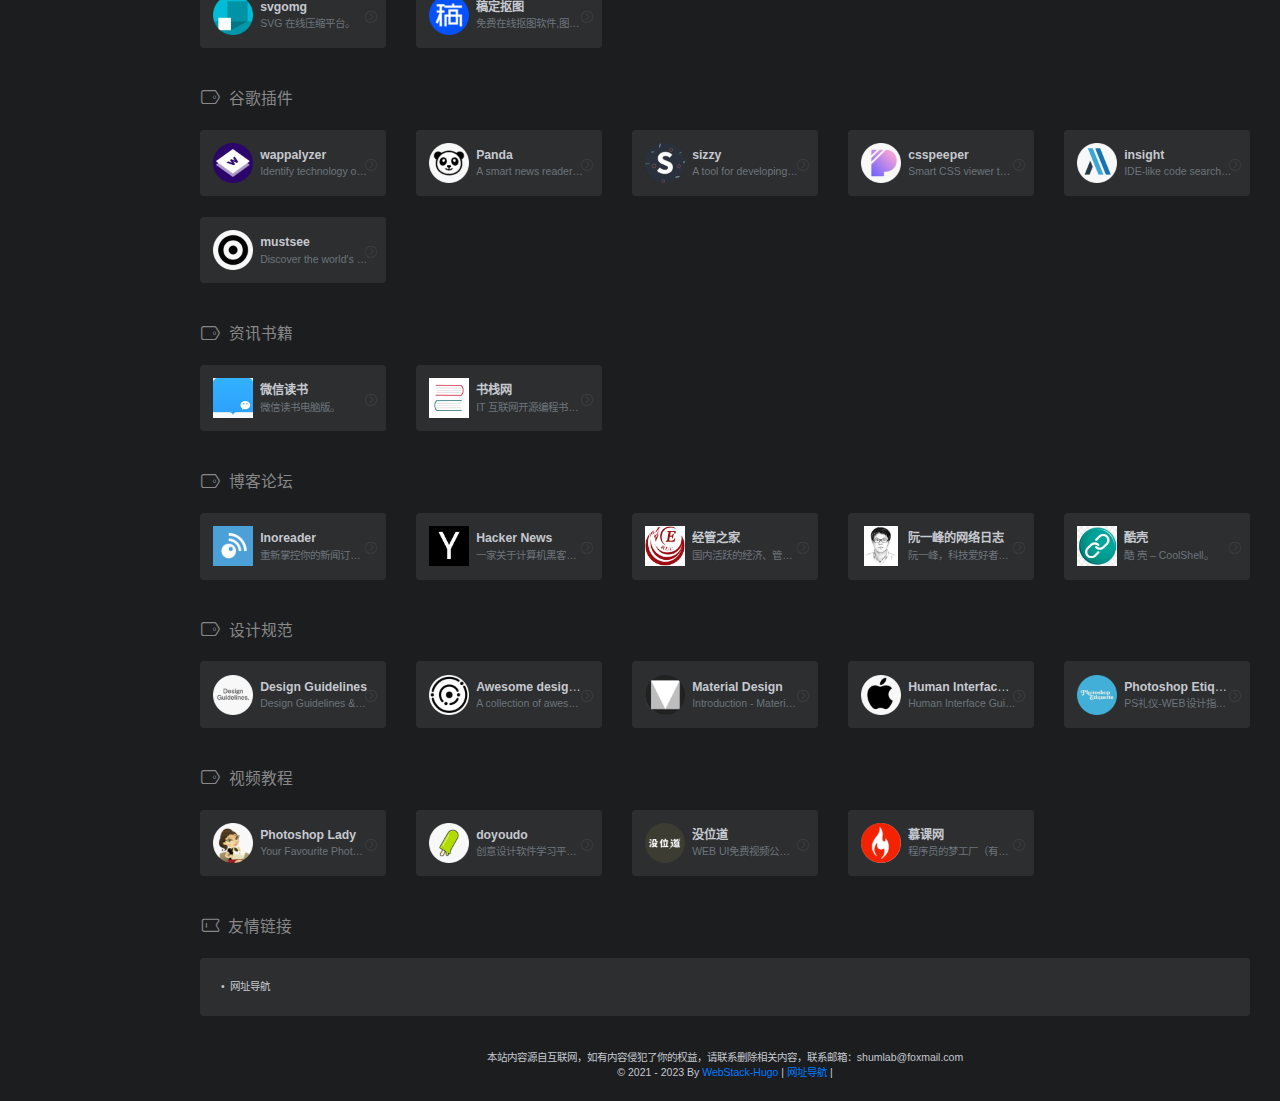
==== commit e0e5efe9: "1" ====
--- a/index.html
+++ b/index.html
@@ -1,139 +1,10295 @@
-<!doctype html><html lang=zh-CN><head><meta name=generator content="Hugo 0.121.1"><meta charset=UTF-8><meta http-equiv=X-UA-Compatible content="IE=edge, chrome=1"><meta name=viewport content="width=device-width,initial-scale=1,minimum-scale=1,maximum-scale=1,user-scalable=no"><meta name=theme-color content="#f9f9f9"><title>Web list </title><link rel="shortcut icon" href=/assets/images/UrbanFonts.png><meta name=keywords content="Web list "><link rel=stylesheet id=block-library-css href=/assets/css/block-library.min-5.6.2.css type=text/css media=all><link rel=stylesheet id=iconfont-css href=/assets/css/iconfont-3.03029.1.css type=text/css media=all><link rel=stylesheet id=bootstrap-css href=/assets/css/bootstrap.min-4.3.1.css type=text/css media=all><link rel=stylesheet id=fancybox-css href=/assets/css/fancybox.min-3.5.7.css type=text/css media=all><link rel=stylesheet id=iowen-css href=/assets/css/style-3.03029.1.css type=text/css media=all><link rel=stylesheet id=custom-css href=/assets/css/custom-style.css type=text/css media=all><link rel=stylesheet id=fortawesome-css href=/assets/fontawesome-5.15.4/css/all.min.css type=text/css><script type=text/javascript src=/assets/js/jquery.min-3.2.1.js id=jquery-js></script><script type=text/javascript src=/assets/js/content-search.js id=content-search-js></script><script></script></head><body class=io-black-mode><div id=loading><style>.loader{width:250px;height:50px;line-height:50px;text-align:center;position:absolute;top:50%;left:50%;transform:translate(-50%,-50%);font-family:helvetica,arial,sans-serif;font-weight:900;color:#f1404b;letter-spacing:.2em}.loader::before,.loader::after{content:"";display:block;width:15px;height:15px;background:#f1404b;position:absolute;animation:load .7s infinite alternate ease-in-out}.loader::before{top:0}.loader::after{bottom:0}@keyframes load{0%{left:0;height:30px;width:15px}50%{height:8px;width:40px}100%{left:235px;height:30px;width:15px}}</style><div class=loader>Hugo</div></div><div class=page-container><div id=sidebar class="sticky sidebar-nav fade mini-sidebar" style=width:60px><div class="modal-dialog h-100 sidebar-nav-inner"><div class="sidebar-logo border-bottom border-color"><div class="logo overflow-hidden"><a href class=logo-expanded><img src=/assets/images/logo.svg height=40 class=logo-light alt="Web list ">
-<img src=/assets/images/logo.svg height=40 class="logo-dark d-none" alt="Web list ">
-</a><a href class=logo-collapsed><img src=/assets/images/logo.svg height=40 class=logo-light alt="Web list ">
-<img src=/assets/images/logo@2x.svg height=40 class="logo-dark d-none" alt="Web list "></a></div></div><div class="sidebar-menu flex-fill"><div class=sidebar-scroll><div class=sidebar-menu-inner><ul><li class=sidebar-item><a href=#a20a4b60ffe4f7fc9624c45f861283ea class=smooth><i class="fas fa-search fa-lg icon-fw icon-lg mr-2"></i>
-<span>搜索引擎</span></a></li><li class=sidebar-item><a href=#f7e68bde2caa2cb5696d6a37fe4a23a4 class=smooth><i class="far fa-star fa-lg icon-fw icon-lg mr-2"></i>
-<span>常用</span></a></li><li class=sidebar-item><a href=#90e2a6f0cb15a7cb2d0c54f051c43278 class="smooth change-href" data-change=#90e2a6f0cb15a7cb2d0c54f051c43278><i class="far fa-envelope icon-fw icon-lg mr-2"></i>
-<span>邮箱</span>
-<i class="iconfont icon-arrow-r-m sidebar-more text-sm"></i></a><ul><li><a href=#90e2a6f0cb15a7cb2d0c54f051c43278 class=smooth><span>常用邮箱</span></a></li><li><a href=#2b503cfa98c1d66919ed22341e5d68b8 class=smooth><span>临时邮箱</span></a></li></ul></li><li class=sidebar-item><a href=#443536bfc8c19f25e76db4bb5d517ba4 class="smooth change-href" data-change=#443536bfc8c19f25e76db4bb5d517ba4><i class="fas fa-trophy icon-fw icon-lg mr-2"></i>
-<span>Affiliate Marketing</span>
-<i class="iconfont icon-arrow-r-m sidebar-more text-sm"></i></a><ul><li><a href=#443536bfc8c19f25e76db4bb5d517ba4 class=smooth><span>Affiliate Forum</span></a></li><li><a href=#e768a0ed7e587ead88bfbbedd46f08d2 class=smooth><span>Affiliate Network</span></a></li><li><a href=#c3ef8297adf9a9923b18c63490bf2eff class=smooth><span>Traffic Source</span></a></li><li><a href=#e97de7907e95f7628917c59fcab3735e class=smooth><span>SPY</span></a></li><li><a href=#26b8a5f8cbb692e906c8eed4b88cc0bd class=smooth><span>Tracker</span></a></li><li><a href=#fa0b647c3826e38bfb084a2946b251b5 class=smooth><span>Other Tools</span></a></li><li><a href=#3be7294d8a5c3f4284f5be19698b8ddd class=smooth><span>Payment Tools</span></a></li><li><a href=#6e113fb4e44efc37e417a405ba87af6f class=smooth><span>Email Marketing</span></a></li><li><a href=#c61bf99975bbf6a9ef33db1ece529f11 class=smooth><span>Cloud Server</span></a></li><li><a href=#8785302ff6015881104f55b26b77ef0b class=smooth><span>Domain Registrar</span></a></li></ul></li><li class=sidebar-item><a href=#59ddf3cc5c481ff4fa090262e6747a74 class=smooth><i class="fas fa-cogs fa-lg icon-fw icon-lg mr-2"></i>
-<span>工具箱</span></a></li><li class=sidebar-item><a href=#c1b7c5368d9f7d91de5ae2619a8a1b33 class="smooth change-href" data-change=#c1b7c5368d9f7d91de5ae2619a8a1b33><i class="fas fa-upload icon-fw icon-lg mr-2"></i>
-<span>云文件</span>
-<i class="iconfont icon-arrow-r-m sidebar-more text-sm"></i></a><ul><li><a href=#c1b7c5368d9f7d91de5ae2619a8a1b33 class=smooth><span>云盘</span></a></li><li><a href=#be235c18b1ab43bc567244c7b84f28c4 class=smooth><span>临时传输</span></a></li></ul></li><li class=sidebar-item><a href=#d2c505cf97a387bc2bbcc608b9ba7405 class="smooth change-href" data-change=#d2c505cf97a387bc2bbcc608b9ba7405><i class="fas fa-file icon-fw icon-lg mr-2"></i>
-<span>文档</span>
-<i class="iconfont icon-arrow-r-m sidebar-more text-sm"></i></a><ul><li><a href=#d2c505cf97a387bc2bbcc608b9ba7405 class=smooth><span>文档解析</span></a></li><li><a href=#bcd1b68617759b1dfcff0403a6b5a8d1 class=smooth><span>PDF</span></a></li></ul></li><li class=sidebar-item><a href=#366a7288b80ec8882b88467447296837 class=smooth><i class="far fa-star fa-lg icon-fw icon-lg mr-2"></i>
-<span>常用推荐</span></a></li><li class=sidebar-item><a href=#89a839e0a347c0be73793d01e52c31ad class="smooth change-href" data-change=#89a839e0a347c0be73793d01e52c31ad><i class="fas fa-flask fa-lg icon-fw icon-lg mr-2"></i>
-<span>科研办公</span>
-<i class="iconfont icon-arrow-r-m sidebar-more text-sm"></i></a><ul><li><a href=#89a839e0a347c0be73793d01e52c31ad class=smooth><span>生物信息</span></a></li><li><a href=#acd617ea241c9daf2f251963bc03c6e3 class=smooth><span>云服务器</span></a></li><li><a href=#e0aade1cd567f730e498e248bbd6acdf class=smooth><span>办公学习</span></a></li></ul></li><li class=sidebar-item><a href=#a4d417d7850fde0cd00e4af576621a63 class="smooth change-href" data-change=#a4d417d7850fde0cd00e4af576621a63><i class="fas fa-film fa-lg icon-fw icon-lg mr-2"></i>
-<span>悠闲娱乐</span>
-<i class="iconfont icon-arrow-r-m sidebar-more text-sm"></i></a><ul><li><a href=#a4d417d7850fde0cd00e4af576621a63 class=smooth><span>影音视频</span></a></li><li><a href=#e15122403d5aca361a6b63ddea292464 class=smooth><span>游戏竞技</span></a></li></ul></li><li class=sidebar-item><a href=#5e6e1089ffbc5d7819c0d0f1f7b31ebc class="smooth change-href" data-change=#5e6e1089ffbc5d7819c0d0f1f7b31ebc><i class="far fa-folder-open fa-lg icon-fw icon-lg mr-2"></i>
-<span>素材资源</span>
-<i class="iconfont icon-arrow-r-m sidebar-more text-sm"></i></a><ul><li><a href=#5e6e1089ffbc5d7819c0d0f1f7b31ebc class=smooth><span>网盘资源</span></a></li><li><a href=#7866a35b09d466b9cf0295af54d30d53 class=smooth><span>图标素材</span></a></li><li><a href=#779477bcccdd4ecb1d852c8d4a67caca class=smooth><span>图标设计</span></a></li><li><a href=#ff65f7f9721757bf11b0b0c95f1b9446 class=smooth><span>平面素材</span></a></li><li><a href=#722d3693fc0b9344bb46ee220beac1b6 class=smooth><span>字体资源</span></a></li><li><a href=#113a0a745b4169af0f7646269c12ae66 class=smooth><span>PPT资源</span></a></li></ul></li><li class=sidebar-item><a href=#4fbc8ba07df90bae306d8e3b83fc5a21 class="smooth change-href" data-change=#4fbc8ba07df90bae306d8e3b83fc5a21><i class="fas fa-tools fa-lg icon-fw icon-lg mr-2"></i>
-<span>开发设计</span>
-<i class="iconfont icon-arrow-r-m sidebar-more text-sm"></i></a><ul><li><a href=#4fbc8ba07df90bae306d8e3b83fc5a21 class=smooth><span>图形创意</span></a></li><li><a href=#542c016a714d85715d206c8892fba01f class=smooth><span>界面设计</span></a></li><li><a href=#31e51a60697ff3fb1d1c4934cce67921 class=smooth><span>在线配色</span></a></li><li><a href=#9c2232288caaa8ec40948cef6a786ac2 class=smooth><span>在线工具</span></a></li><li><a href=#13a0e1cc22ccc31b31242a6046230729 class=smooth><span>谷歌插件</span></a></li></ul></li><li class=sidebar-item><a href=#19cb9b648dba4efc58a205ea413b6b5d class="smooth change-href" data-change=#19cb9b648dba4efc58a205ea413b6b5d><i class="fas fa-pencil-alt fa-lg icon-fw icon-lg mr-2"></i>
-<span>资讯学习</span>
-<i class="iconfont icon-arrow-r-m sidebar-more text-sm"></i></a><ul><li><a href=#19cb9b648dba4efc58a205ea413b6b5d class=smooth><span>资讯书籍</span></a></li><li><a href=#c7a9a750a4a636f0bb3e982b5ea9141c class=smooth><span>博客论坛</span></a></li><li><a href=#33d3098041927a26a98ed4c6822c9687 class=smooth><span>设计规范</span></a></li><li><a href=#aec25b122d7aceb3dd3b64cf71858ed2 class=smooth><span>视频教程</span></a></li></ul></li></ul></div></div></div><div class="border-top py-2 border-color"><div class=flex-bottom><ul><li id=menu-item-212 class="menu-item menu-item-type-custom menu-item-object-custom menu-item-212 sidebar-item"><a href=#friendlink class=smooth><i class="fab fa-staylinked icon-fw icon-lg mr-2"></i>
-<span>友情链接</span></a></li></ul></div></div></div></div><div class="main-content flex-fill grid-bg"><div class=big-header-banner><div id=header class="page-header sticky"><div class="navbar navbar-expand-md"><div class="container-fluid p-0"><a href class="navbar-brand d-md-none" title="Web list "><img src=/assets/images/logo.svg class=logo-light alt="Web list ">
-<img src=/assets/images/logo@2x.svg class="logo-dark d-none" alt="Web list "></a><div class="collapse navbar-collapse order-2 order-md-1"><div class=header-mini-btn><label><input id=mini-button type=checkbox><svg viewbox="0 0 100 100" xmlns="http://www.w3.org/2000/svg"><path class="line--1" d="M0 40h62c18 0 18-20-17 5L31 55"/><path class="line--2" d="M0 50h80"/><path class="line--3" d="M0 60h62c18 0 18 20-17-5L31 45"/></svg></label></div><ul class="navbar-nav site-menu" style=margin-right:16px><li><a href=./><i class="fa fa-home fa-lg mr-2"></i>
-<span>首页</span></a><ul class=sub-menu></ul></li></ul><div class="rounded-circle weather"><div id=he-plugin-simple style=display:contents></div><script>WIDGET={CONFIG:{modules:"01234",background:5,tmpColor:"E4C600",tmpSize:14,cityColor:"E4C600",citySize:14,aqiColor:"#E4C600",aqiSize:14,weatherIconSize:24,alertIconSize:18,padding:"10px 10px 10px 10px",shadow:"1",language:"auto",borderRadius:5,fixed:"false",vertical:"middle",horizontal:"left",key:"085791e805a24491b43b06cf58ab31e7"}}</script><script src="https://widget.qweather.net/simple/static/js/he-simple-common.js?v=2.0"></script></div></div><ul class="nav navbar-menu text-xs order-1 order-md-2"><li class="nav-search ml-3 ml-md-4"><a href=javascript: data-toggle=modal data-target=#search-modal><i class="iconfont icon-search icon-2x"></i></a></li><li class="nav-item d-md-none mobile-menu ml-3 ml-md-4"><a href=javascript: id=sidebar-switch data-toggle=modal data-target=#sidebar><i class="iconfont icon-classification icon-2x"></i></a></li></ul></div></div></div><div class=placeholder style=height:74px></div></div><div class="header-big post-top css-color mb-4" id=search-bg><div class=s-search><div id=search class="s-search mx-auto"><div id=search-list-menu class=hide-type-list><div class="s-type text-center"><div class="s-type-list big"><div class=anchor style=position:absolute;left:50%;opacity:0></div><label for=type-baidu data-id=group-a><span>常用</span></label>
-<label for=type-baidu1 data-id=group-b><span>搜索</span></label>
-<label for=type-whois data-id=group-c><span>工具</span></label>
-<label for=type-zhihu data-id=group-d><span>社区</span></label>
-<label for=type-taobao1 data-id=group-e><span>生活</span></label>
-<label for=type-zhaopin data-id=group-f><span>求职</span></label></div></div></div><form action="https://www.baidu.com?s=" method=get target=_blank class=super-search-fm><input type=text id=search-text class="form-control smart-tips search-key" zhannei placeholder=输入关键字搜索 style=outline:0 autocomplete=off>
-<button class=submit type=submit><i class="iconfont icon-search"></i></button></form><div id=search-list class=hide-type-list><div class="search-group group-a"><ul class=search-type><li><input hidden type=radio name=type checked id=type-baidu value="https://www.baidu.com/s?wd=" data-placeholder=百度一下，你就知道>
-<label for=type-baidu><span class=text-muted>百度</span></label></li><li><input hidden type=radio name=type id=type-bing value="https://cn.bing.com/search?q=" data-placeholder="微软 Bing 搜索">
-<label for=type-bing><span class=text-muted>必应</span></label></li><li><input hidden type=radio name=type id=type-google value="https://www.google.com/search?q=" data-placeholder=谷歌搜索>
-<label for=type-google><span class=text-muted>谷歌</span></label></li><li><input hidden type=radio name=type id=type-anaconda value="https://anaconda.org/search?q=" data-placeholder="Anaconda 软件搜索">
-<label for=type-anaconda><span class=text-muted>软件</span></label></li><li><input hidden type=radio name=type id=type-pubmed value="https://pubmed.ncbi.nlm.nih.gov/?term=" data-placeholder="PubMed 搜索/文章标题/关键字">
-<label for=type-pubmed><span class=text-muted>文献</span></label></li></ul></div><div class="search-group group-b"><ul class=search-type><li><input hidden type=radio name=type id=type-baidu1 value="https://www.baidu.com/s?wd=" data-placeholder=百度一下，你就知道>
-<label for=type-baidu1><span class=text-muted>百度</span></label></li><li><input hidden type=radio name=type id=type-google1 value="https://www.google.com/search?q=" data-placeholder=谷歌搜索>
-<label for=type-google1><span class=text-muted>谷歌</span></label></li><li><input hidden type=radio name=type id=type-360 value="https://www.so.com/s?q=" data-placeholder="360 好搜">
-<label for=type-360><span class=text-muted>360</span></label></li><li><input hidden type=radio name=type id=type-sogo value="https://www.sogou.com/web?query=" data-placeholder=搜狗搜索>
-<label for=type-sogo><span class=text-muted>搜狗</span></label></li><li><input hidden type=radio name=type id=type-bing1 value="https://cn.bing.com/search?q=" data-placeholder="微软 Bing 搜索">
-<label for=type-bing1><span class=text-muted>必应</span></label></li><li><input hidden type=radio name=type id=type-sm value="https://yz.m.sm.cn/s?q=" data-placeholder="UC 移动端搜索">
-<label for=type-sm><span class=text-muted>神马</span></label></li></ul></div><div class="search-group group-c"><ul class=search-type><li><input hidden type=radio name=type id=type-br value=https://rank.chinaz.com/all/ data-placeholder="请输入网址(不带 https://)">
-<label for=type-br><span class=text-muted>权重查询</span></label></li><li><input hidden type=radio name=type id=type-links value=https://link.chinaz.com/ data-placeholder="请输入网址(不带 https://)">
-<label for=type-links><span class=text-muted>友链检测</span></label></li><li><input hidden type=radio name=type id=type-whois value=https://who.is/whois/ data-placeholder="请输入网址(不带 https://)">
-<label for=type-whois><span class=text-muted>域名信息查询</span></label></li><li><input hidden type=radio name=type id=type-ping value=https://ping.chinaz.com/ data-placeholder="请输入网址(不带 https://)">
-<label for=type-ping><span class=text-muted>PING 检测</span></label></li><li><input hidden type=radio name=type id=type-404 value="https://tool.chinaz.com/Links/?DAddress=" data-placeholder=请输入网址(不带https://)>
-<label for=type-404><span class=text-muted>死链检测</span></label></li><li><input hidden type=radio name=type id=type-ciku value="https://www.ciku5.com/s?wd=" data-placeholder=请输入关键词>
-<label for=type-ciku><span class=text-muted>关键词挖掘</span></label></li></ul></div><div class="search-group group-d"><ul class=search-type><li><input hidden type=radio name=type id=type-zhihu value="https://www.zhihu.com/search?type=content&q=" data-placeholder=知乎>
-<label for=type-zhihu><span class=text-muted>知乎</span></label></li><li><input hidden type=radio name=type id=type-wechat value="https://weixin.sogou.com/weixin?type=2&query=" data-placeholder=微信>
-<label for=type-wechat><span class=text-muted>微信</span></label></li><li><input hidden type=radio name=type id=type-weibo value=https://s.weibo.com/weibo/ data-placeholder=微博>
-<label for=type-weibo><span class=text-muted>微博</span></label></li><li><input hidden type=radio name=type id=type-douban value="https://www.douban.com/search?q=" data-placeholder=豆瓣>
-<label for=type-douban><span class=text-muted>豆瓣</span></label></li></ul></div><div class="search-group group-e"><ul class=search-type><li><input hidden type=radio name=type id=type-taobao1 value="https://s.taobao.com/search?q=" data-placeholder=淘宝>
-<label for=type-taobao1><span class=text-muted>淘宝</span></label></li><li><input hidden type=radio name=type id=type-jd value="https://search.jd.com/Search?keyword=" data-placeholder=京东>
-<label for=type-jd><span class=text-muted>京东</span></label></li><li><input hidden type=radio name=type id=type-xiachufang value="https://www.xiachufang.com/search/?keyword=" data-placeholder=下厨房>
-<label for=type-xiachufang><span class=text-muted>下厨房</span></label></li><li><input hidden type=radio name=type id=type-xiangha value="https://www.xiangha.com/so/?q=caipu&s=" data-placeholder=香哈菜谱>
-<label for=type-xiangha><span class=text-muted>香哈菜谱</span></label></li><li><input hidden type=radio name=type id=type-12306 value=https://www.12306.cn/? data-placeholder=12306>
-<label for=type-12306><span class=text-muted>12306</span></label></li><li><input hidden type=radio name=type id=type-qunar value=https://www.qunar.com/? data-placeholder=去哪儿>
-<label for=type-qunar><span class=text-muted>去哪儿</span></label></li></ul></div><div class="search-group group-f"><ul class=search-type><li><input hidden type=radio name=type id=type-zhaopin value="https://sou.zhaopin.com/jobs/searchresult.ashx?kw=" data-placeholder=智联招聘>
-<label for=zhaopin><span class=text-muted>智联招聘</span></label></li><li><input hidden type=radio name=type id=type-51job value=https://search.51job.com/? data-placeholder=前程无忧>
-<label for=type-51job><span class=text-muted>前程无忧</span></label></li><li><input hidden type=radio name=type id=type-lagou value=https://www.lagou.com/jobs/list_ data-placeholder=拉钩网>
-<label for=type-lagou><span class=text-muted>拉钩网</span></label></li><li><input hidden type=radio name=type id=type-liepin value="https://www.liepin.com/zhaopin/?key=" data-placeholder=猎聘网>
-<label for=type-liepin><span class=text-muted>猎聘网</span></label></li></ul></div></div><div class="card search-smart-tips search-hot-text"><ul id=word style=display:none></ul></div></div></div></div><div id=content class="content-site customize-site"><div class="d-flex flex-fill"><h4 class="text-gray text-lg mb-4"><i class="site-tag iconfont icon-tag icon-lg mr-1" id=a20a4b60ffe4f7fc9624c45f861283ea></i>
-搜索引擎</h4></div><div class=row><div class="url-card col-6 col-sm-6 col-md-4 col-xl-5a col-xxl-6a"><div class="url-body default"><a href=https://www.google.com/ncr target=_blank data-id data-url=https://www.google.com/ncr class="card no-c mb-4" data-toggle=tooltip data-placement=bottom data-original-title><div class=card-body><div class="url-content d-flex align-items-center"><div class="url-img mr-2 d-flex align-items-center justify-content-center"><img class=lazy src=assets/images/logos/Google.svg data-src=assets/images/logos/Google.svg onerror='this.src="assets/images/logos/default.webp"' alt=Google></div><div class="url-info flex-fill"><div class="text-sm overflowClip_1"><strong>Google</strong></div><p class="overflowClip_1 m-0 text-muted text-xs"></p></div></div></div></a><a href=https://www.google.com/ncr class="togo text-center text-muted is-views" data-id=689 data-toggle=tooltip data-placement=right title=直达 rel=nofollow><i class="iconfont icon-goto"></i></a></div></div><div class="url-card col-6 col-sm-6 col-md-4 col-xl-5a col-xxl-6a"><div class="url-body default"><a href=https://www.bing.com target=_blank data-id data-url=https://www.bing.com class="card no-c mb-4" data-toggle=tooltip data-placement=bottom data-original-title><div class=card-body><div class="url-content d-flex align-items-center"><div class="url-img mr-2 d-flex align-items-center justify-content-center"><img class=lazy src=assets/images/logos/Bing.svg data-src=assets/images/logos/Bing.svg onerror='this.src="assets/images/logos/default.webp"' alt=Bing></div><div class="url-info flex-fill"><div class="text-sm overflowClip_1"><strong>Bing</strong></div><p class="overflowClip_1 m-0 text-muted text-xs"></p></div></div></div></a><a href=https://www.bing.com class="togo text-center text-muted is-views" data-id=689 data-toggle=tooltip data-placement=right title=直达 rel=nofollow><i class="iconfont icon-goto"></i></a></div></div><div class="url-card col-6 col-sm-6 col-md-4 col-xl-5a col-xxl-6a"><div class="url-body default"><a href=https://www.baidu.com target=_blank data-id data-url=https://www.baidu.com class="card no-c mb-4" data-toggle=tooltip data-placement=bottom data-original-title><div class=card-body><div class="url-content d-flex align-items-center"><div class="url-img mr-2 d-flex align-items-center justify-content-center"><img class=lazy src=assets/images/logos/Baidu.svg data-src=assets/images/logos/Baidu.svg onerror='this.src="assets/images/logos/default.webp"' alt=百度></div><div class="url-info flex-fill"><div class="text-sm overflowClip_1"><strong>百度</strong></div><p class="overflowClip_1 m-0 text-muted text-xs"></p></div></div></div></a><a href=https://www.baidu.com class="togo text-center text-muted is-views" data-id=689 data-toggle=tooltip data-placement=right title=直达 rel=nofollow><i class="iconfont icon-goto"></i></a></div></div><div class="url-card col-6 col-sm-6 col-md-4 col-xl-5a col-xxl-6a"><div class="url-body default"><a href=https://weixin.sogou.com target=_blank data-id data-url=https://weixin.sogou.com class="card no-c mb-4" data-toggle=tooltip data-placement=bottom data-original-title><div class=card-body><div class="url-content d-flex align-items-center"><div class="url-img mr-2 d-flex align-items-center justify-content-center"><img class=lazy src=assets/images/logos/Sogou.svg data-src=assets/images/logos/Sogou.svg onerror='this.src="assets/images/logos/default.webp"' alt=搜狗></div><div class="url-info flex-fill"><div class="text-sm overflowClip_1"><strong>搜狗</strong></div><p class="overflowClip_1 m-0 text-muted text-xs"></p></div></div></div></a><a href=https://weixin.sogou.com class="togo text-center text-muted is-views" data-id=689 data-toggle=tooltip data-placement=right title=直达 rel=nofollow><i class="iconfont icon-goto"></i></a></div></div><div class="url-card col-6 col-sm-6 col-md-4 col-xl-5a col-xxl-6a"><div class="url-body default"><a href=https://www.toutiao.com target=_blank data-id data-url=https://www.toutiao.com class="card no-c mb-4" data-toggle=tooltip data-placement=bottom data-original-title><div class=card-body><div class="url-content d-flex align-items-center"><div class="url-img mr-2 d-flex align-items-center justify-content-center"><img class=lazy src=assets/images/logos/Toutiao.svg data-src=assets/images/logos/Toutiao.svg onerror='this.src="assets/images/logos/default.webp"' alt=头条></div><div class="url-info flex-fill"><div class="text-sm overflowClip_1"><strong>头条</strong></div><p class="overflowClip_1 m-0 text-muted text-xs"></p></div></div></div></a><a href=https://www.toutiao.com class="togo text-center text-muted is-views" data-id=689 data-toggle=tooltip data-placement=right title=直达 rel=nofollow><i class="iconfont icon-goto"></i></a></div></div><div class="url-card col-6 col-sm-6 col-md-4 col-xl-5a col-xxl-6a"><div class="url-body default"><a href=https://duckduckgo.com target=_blank data-id data-url=https://duckduckgo.com class="card no-c mb-4" data-toggle=tooltip data-placement=bottom data-original-title><div class=card-body><div class="url-content d-flex align-items-center"><div class="url-img mr-2 d-flex align-items-center justify-content-center"><img class=lazy src=assets/images/logos/Duckduckgo.svg data-src=assets/images/logos/Duckduckgo.svg onerror='this.src="assets/images/logos/default.webp"' alt=DuckDuckGo></div><div class="url-info flex-fill"><div class="text-sm overflowClip_1"><strong>DuckDuckGo</strong></div><p class="overflowClip_1 m-0 text-muted text-xs"></p></div></div></div></a><a href=https://duckduckgo.com class="togo text-center text-muted is-views" data-id=689 data-toggle=tooltip data-placement=right title=直达 rel=nofollow><i class="iconfont icon-goto"></i></a></div></div><div class="url-card col-6 col-sm-6 col-md-4 col-xl-5a col-xxl-6a"><div class="url-body default"><a href=https://www.startpage.com target=_blank data-id data-url=https://www.startpage.com class="card no-c mb-4" data-toggle=tooltip data-placement=bottom data-original-title><div class=card-body><div class="url-content d-flex align-items-center"><div class="url-img mr-2 d-flex align-items-center justify-content-center"><img class=lazy src=assets/images/logos/Sordum.svg data-src=assets/images/logos/Sordum.svg onerror='this.src="assets/images/logos/default.webp"' alt=StartPage></div><div class="url-info flex-fill"><div class="text-sm overflowClip_1"><strong>StartPage</strong></div><p class="overflowClip_1 m-0 text-muted text-xs"></p></div></div></div></a><a href=https://www.startpage.com class="togo text-center text-muted is-views" data-id=689 data-toggle=tooltip data-placement=right title=直达 rel=nofollow><i class="iconfont icon-goto"></i></a></div></div><div class="url-card col-6 col-sm-6 col-md-4 col-xl-5a col-xxl-6a"><div class="url-body default"><a href=https://yandex.com target=_blank data-id data-url=https://yandex.com class="card no-c mb-4" data-toggle=tooltip data-placement=bottom data-original-title><div class=card-body><div class="url-content d-flex align-items-center"><div class="url-img mr-2 d-flex align-items-center justify-content-center"><img class=lazy src=assets/images/logos/Yandex.svg data-src=assets/images/logos/Yandex.svg onerror='this.src="assets/images/logos/default.webp"' alt=Yandex></div><div class="url-info flex-fill"><div class="text-sm overflowClip_1"><strong>Yandex</strong></div><p class="overflowClip_1 m-0 text-muted text-xs"></p></div></div></div></a><a href=https://yandex.com class="togo text-center text-muted is-views" data-id=689 data-toggle=tooltip data-placement=right title=直达 rel=nofollow><i class="iconfont icon-goto"></i></a></div></div><div class="url-card col-6 col-sm-6 col-md-4 col-xl-5a col-xxl-6a"><div class="url-body default"><a href=https://www.yahoo.com target=_blank data-id data-url=https://www.yahoo.com class="card no-c mb-4" data-toggle=tooltip data-placement=bottom data-original-title><div class=card-body><div class="url-content d-flex align-items-center"><div class="url-img mr-2 d-flex align-items-center justify-content-center"><img class=lazy src=assets/images/logos/Yahoo.svg data-src=assets/images/logos/Yahoo.svg onerror='this.src="assets/images/logos/default.webp"' alt=Yahoo></div><div class="url-info flex-fill"><div class="text-sm overflowClip_1"><strong>Yahoo</strong></div><p class="overflowClip_1 m-0 text-muted text-xs"></p></div></div></div></a><a href=https://www.yahoo.com class="togo text-center text-muted is-views" data-id=689 data-toggle=tooltip data-placement=right title=直达 rel=nofollow><i class="iconfont icon-goto"></i></a></div></div><div class="url-card col-6 col-sm-6 col-md-4 col-xl-5a col-xxl-6a"><div class="url-body default"><a href=https://www.naver.com target=_blank data-id data-url=https://www.naver.com class="card no-c mb-4" data-toggle=tooltip data-placement=bottom data-original-title><div class=card-body><div class="url-content d-flex align-items-center"><div class="url-img mr-2 d-flex align-items-center justify-content-center"><img class=lazy src=assets/images/logos/Naver.svg data-src=assets/images/logos/Naver.svg onerror='this.src="assets/images/logos/default.webp"' alt=Naver></div><div class="url-info flex-fill"><div class="text-sm overflowClip_1"><strong>Naver</strong></div><p class="overflowClip_1 m-0 text-muted text-xs"></p></div></div></div></a><a href=https://www.naver.com class="togo text-center text-muted is-views" data-id=689 data-toggle=tooltip data-placement=right title=直达 rel=nofollow><i class="iconfont icon-goto"></i></a></div></div><div class="url-card col-6 col-sm-6 col-md-4 col-xl-5a col-xxl-6a"><div class="url-body default"><a href=https://search.censys.io target=_blank data-id data-url=https://search.censys.io class="card no-c mb-4" data-toggle=tooltip data-placement=bottom data-original-title><div class=card-body><div class="url-content d-flex align-items-center"><div class="url-img mr-2 d-flex align-items-center justify-content-center"><img class=lazy src=assets/images/logos/360-SO.svg data-src=assets/images/logos/360-SO.svg onerror='this.src="assets/images/logos/default.webp"' alt=Censys></div><div class="url-info flex-fill"><div class="text-sm overflowClip_1"><strong>Censys</strong></div><p class="overflowClip_1 m-0 text-muted text-xs"></p></div></div></div></a><a href=https://search.censys.io class="togo text-center text-muted is-views" data-id=689 data-toggle=tooltip data-placement=right title=直达 rel=nofollow><i class="iconfont icon-goto"></i></a></div></div><div class="url-card col-6 col-sm-6 col-md-4 col-xl-5a col-xxl-6a"><div class="url-body default"><a href=https://www.shodan.io target=_blank data-id data-url=https://www.shodan.io class="card no-c mb-4" data-toggle=tooltip data-placement=bottom data-original-title><div class=card-body><div class="url-content d-flex align-items-center"><div class="url-img mr-2 d-flex align-items-center justify-content-center"><img class=lazy src=assets/images/logos/Graphberry.svg data-src=assets/images/logos/Graphberry.svg onerror='this.src="assets/images/logos/default.webp"' alt=Shodan></div><div class="url-info flex-fill"><div class="text-sm overflowClip_1"><strong>Shodan</strong></div><p class="overflowClip_1 m-0 text-muted text-xs"></p></div></div></div></a><a href=https://www.shodan.io class="togo text-center text-muted is-views" data-id=689 data-toggle=tooltip data-placement=right title=直达 rel=nofollow><i class="iconfont icon-goto"></i></a></div></div><div class="url-card col-6 col-sm-6 col-md-4 col-xl-5a col-xxl-6a"><div class="url-body default"><a href=https://www.zoomeye.org target=_blank data-id data-url=https://www.zoomeye.org class="card no-c mb-4" data-toggle=tooltip data-placement=bottom data-original-title><div class=card-body><div class="url-content d-flex align-items-center"><div class="url-img mr-2 d-flex align-items-center justify-content-center"><img class=lazy src=https://api.iowen.cn/favicon/www.zoomeye.org.png data-src=https://api.iowen.cn/favicon/www.zoomeye.org.png onerror='this.src="assets/images/logos/default.webp"' alt=钟馗之眼></div><div class="url-info flex-fill"><div class="text-sm overflowClip_1"><strong>钟馗之眼</strong></div><p class="overflowClip_1 m-0 text-muted text-xs"></p></div></div></div></a><a href=https://www.zoomeye.org class="togo text-center text-muted is-views" data-id=689 data-toggle=tooltip data-placement=right title=直达 rel=nofollow><i class="iconfont icon-goto"></i></a></div></div><div class="url-card col-6 col-sm-6 col-md-4 col-xl-5a col-xxl-6a"><div class="url-body default"><a href=https://fofa.info target=_blank data-id data-url=https://fofa.info class="card no-c mb-4" data-toggle=tooltip data-placement=bottom data-original-title><div class=card-body><div class="url-content d-flex align-items-center"><div class="url-img mr-2 d-flex align-items-center justify-content-center"><img class=lazy src=assets/images/logos/Ali-Drive.svg data-src=assets/images/logos/Ali-Drive.svg onerror='this.src="assets/images/logos/default.webp"' alt=Fofa></div><div class="url-info flex-fill"><div class="text-sm overflowClip_1"><strong>Fofa</strong></div><p class="overflowClip_1 m-0 text-muted text-xs"></p></div></div></div></a><a href=https://fofa.info class="togo text-center text-muted is-views" data-id=689 data-toggle=tooltip data-placement=right title=直达 rel=nofollow><i class="iconfont icon-goto"></i></a></div></div><div class="url-card col-6 col-sm-6 col-md-4 col-xl-5a col-xxl-6a"><div class="url-body default"><a href=https://www.google.com/trends target=_blank data-id data-url=https://www.google.com/trends class="card no-c mb-4" data-toggle=tooltip data-placement=bottom data-original-title><div class=card-body><div class="url-content d-flex align-items-center"><div class="url-img mr-2 d-flex align-items-center justify-content-center"><img class=lazy src=assets/images/logos/Google.svg data-src=assets/images/logos/Google.svg onerror='this.src="assets/images/logos/default.webp"' alt=Google指数></div><div class="url-info flex-fill"><div class="text-sm overflowClip_1"><strong>Google指数</strong></div><p class="overflowClip_1 m-0 text-muted text-xs"></p></div></div></div></a><a href=https://www.google.com/trends class="togo text-center text-muted is-views" data-id=689 data-toggle=tooltip data-placement=right title=直达 rel=nofollow><i class="iconfont icon-goto"></i></a></div></div><div class="url-card col-6 col-sm-6 col-md-4 col-xl-5a col-xxl-6a"><div class="url-body default"><a href=http://index.baidu.com target=_blank data-id data-url=http://index.baidu.com class="card no-c mb-4" data-toggle=tooltip data-placement=bottom data-original-title><div class=card-body><div class="url-content d-flex align-items-center"><div class="url-img mr-2 d-flex align-items-center justify-content-center"><img class=lazy src=assets/images/logos/Baidu.svg data-src=assets/images/logos/Baidu.svg onerror='this.src="assets/images/logos/default.webp"' alt=baidu指数></div><div class="url-info flex-fill"><div class="text-sm overflowClip_1"><strong>baidu指数</strong></div><p class="overflowClip_1 m-0 text-muted text-xs"></p></div></div></div></a><a href=http://index.baidu.com class="togo text-center text-muted is-views" data-id=689 data-toggle=tooltip data-placement=right title=直达 rel=nofollow><i class="iconfont icon-goto"></i></a></div></div><div class="url-card col-6 col-sm-6 col-md-4 col-xl-5a col-xxl-6a"><div class="url-body default"><a href=https://trendinsight.oceanengine.com/arithmetic-index target=_blank data-id data-url=https://trendinsight.oceanengine.com/arithmetic-index class="card no-c mb-4" data-toggle=tooltip data-placement=bottom data-original-title><div class=card-body><div class="url-content d-flex align-items-center"><div class="url-img mr-2 d-flex align-items-center justify-content-center"><img class=lazy src=assets/images/logos/Appinn.svg data-src=assets/images/logos/Appinn.svg onerror='this.src="assets/images/logos/default.webp"' alt=巨量引擎></div><div class="url-info flex-fill"><div class="text-sm overflowClip_1"><strong>巨量引擎</strong></div><p class="overflowClip_1 m-0 text-muted text-xs"></p></div></div></div></a><a href=https://trendinsight.oceanengine.com/arithmetic-index class="togo text-center text-muted is-views" data-id=689 data-toggle=tooltip data-placement=right title=直达 rel=nofollow><i class="iconfont icon-goto"></i></a></div></div></div><br><div class="d-flex flex-fill"><h4 class="text-gray text-lg mb-4"><i class="site-tag iconfont icon-tag icon-lg mr-1" id=f7e68bde2caa2cb5696d6a37fe4a23a4></i>
-常用</h4></div><div class=row><div class="url-card col-6 col-sm-6 col-md-4 col-xl-5a col-xxl-6a"><div class="url-body default"><a href=https://www.youtube.com target=_blank data-id data-url=https://www.youtube.com class="card no-c mb-4" data-toggle=tooltip data-placement=bottom data-original-title><div class=card-body><div class="url-content d-flex align-items-center"><div class="url-img mr-2 d-flex align-items-center justify-content-center"><img class=lazy src=assets/images/logos/Youtube.svg data-src=assets/images/logos/Youtube.svg onerror='this.src="assets/images/logos/default.webp"' alt=Youtube></div><div class="url-info flex-fill"><div class="text-sm overflowClip_1"><strong>Youtube</strong></div><p class="overflowClip_1 m-0 text-muted text-xs"></p></div></div></div></a><a href=https://www.youtube.com class="togo text-center text-muted is-views" data-id=689 data-toggle=tooltip data-placement=right title=直达 rel=nofollow><i class="iconfont icon-goto"></i></a></div></div><div class="url-card col-6 col-sm-6 col-md-4 col-xl-5a col-xxl-6a"><div class="url-body default"><a href=https://www.bilibili.com target=_blank data-id data-url=https://www.bilibili.com class="card no-c mb-4" data-toggle=tooltip data-placement=bottom data-original-title><div class=card-body><div class="url-content d-flex align-items-center"><div class="url-img mr-2 d-flex align-items-center justify-content-center"><img class=lazy src=assets/images/logos/Bilibili.svg data-src=assets/images/logos/Bilibili.svg onerror='this.src="assets/images/logos/default.webp"' alt=B站></div><div class="url-info flex-fill"><div class="text-sm overflowClip_1"><strong>B站</strong></div><p class="overflowClip_1 m-0 text-muted text-xs"></p></div></div></div></a><a href=https://www.bilibili.com class="togo text-center text-muted is-views" data-id=689 data-toggle=tooltip data-placement=right title=直达 rel=nofollow><i class="iconfont icon-goto"></i></a></div></div><div class="url-card col-6 col-sm-6 col-md-4 col-xl-5a col-xxl-6a"><div class="url-body default"><a href=https://www.douyin.com target=_blank data-id data-url=https://www.douyin.com class="card no-c mb-4" data-toggle=tooltip data-placement=bottom data-original-title><div class=card-body><div class="url-content d-flex align-items-center"><div class="url-img mr-2 d-flex align-items-center justify-content-center"><img class=lazy src=assets/images/logos/Tiktok.svg data-src=assets/images/logos/Tiktok.svg onerror='this.src="assets/images/logos/default.webp"' alt=抖音></div><div class="url-info flex-fill"><div class="text-sm overflowClip_1"><strong>抖音</strong></div><p class="overflowClip_1 m-0 text-muted text-xs"></p></div></div></div></a><a href=https://www.douyin.com class="togo text-center text-muted is-views" data-id=689 data-toggle=tooltip data-placement=right title=直达 rel=nofollow><i class="iconfont icon-goto"></i></a></div></div><div class="url-card col-6 col-sm-6 col-md-4 col-xl-5a col-xxl-6a"><div class="url-body default"><a href=https://www.tiktok.com target=_blank data-id data-url=https://www.tiktok.com class="card no-c mb-4" data-toggle=tooltip data-placement=bottom data-original-title><div class=card-body><div class="url-content d-flex align-items-center"><div class="url-img mr-2 d-flex align-items-center justify-content-center"><img class=lazy src=assets/images/logos/Tiktok.svg data-src=assets/images/logos/Tiktok.svg onerror='this.src="assets/images/logos/default.webp"' alt=Tiktok></div><div class="url-info flex-fill"><div class="text-sm overflowClip_1"><strong>Tiktok</strong></div><p class="overflowClip_1 m-0 text-muted text-xs"></p></div></div></div></a><a href=https://www.tiktok.com class="togo text-center text-muted is-views" data-id=689 data-toggle=tooltip data-placement=right title=直达 rel=nofollow><i class="iconfont icon-goto"></i></a></div></div><div class="url-card col-6 col-sm-6 col-md-4 col-xl-5a col-xxl-6a"><div class="url-body default"><a href=https://discord.com target=_blank data-id data-url=https://discord.com class="card no-c mb-4" data-toggle=tooltip data-placement=bottom data-original-title><div class=card-body><div class="url-content d-flex align-items-center"><div class="url-img mr-2 d-flex align-items-center justify-content-center"><img class=lazy src=assets/images/logos/Discord.svg data-src=assets/images/logos/Discord.svg onerror='this.src="assets/images/logos/default.webp"' alt=Discord></div><div class="url-info flex-fill"><div class="text-sm overflowClip_1"><strong>Discord</strong></div><p class="overflowClip_1 m-0 text-muted text-xs"></p></div></div></div></a><a href=https://discord.com class="togo text-center text-muted is-views" data-id=689 data-toggle=tooltip data-placement=right title=直达 rel=nofollow><i class="iconfont icon-goto"></i></a></div></div><div class="url-card col-6 col-sm-6 col-md-4 col-xl-5a col-xxl-6a"><div class="url-body default"><a href=https://www.reddit.com target=_blank data-id data-url=https://www.reddit.com class="card no-c mb-4" data-toggle=tooltip data-placement=bottom data-original-title><div class=card-body><div class="url-content d-flex align-items-center"><div class="url-img mr-2 d-flex align-items-center justify-content-center"><img class=lazy src=assets/images/logos/Reddit.svg data-src=assets/images/logos/Reddit.svg onerror='this.src="assets/images/logos/default.webp"' alt=Reddit></div><div class="url-info flex-fill"><div class="text-sm overflowClip_1"><strong>Reddit</strong></div><p class="overflowClip_1 m-0 text-muted text-xs"></p></div></div></div></a><a href=https://www.reddit.com class="togo text-center text-muted is-views" data-id=689 data-toggle=tooltip data-placement=right title=直达 rel=nofollow><i class="iconfont icon-goto"></i></a></div></div><div class="url-card col-6 col-sm-6 col-md-4 col-xl-5a col-xxl-6a"><div class="url-body default"><a href=https://www.facebook.com target=_blank data-id data-url=https://www.facebook.com class="card no-c mb-4" data-toggle=tooltip data-placement=bottom data-original-title><div class=card-body><div class="url-content d-flex align-items-center"><div class="url-img mr-2 d-flex align-items-center justify-content-center"><img class=lazy src=assets/images/logos/Facebook.svg data-src=assets/images/logos/Facebook.svg onerror='this.src="assets/images/logos/default.webp"' alt=Facebook></div><div class="url-info flex-fill"><div class="text-sm overflowClip_1"><strong>Facebook</strong></div><p class="overflowClip_1 m-0 text-muted text-xs"></p></div></div></div></a><a href=https://www.facebook.com class="togo text-center text-muted is-views" data-id=689 data-toggle=tooltip data-placement=right title=直达 rel=nofollow><i class="iconfont icon-goto"></i></a></div></div><div class="url-card col-6 col-sm-6 col-md-4 col-xl-5a col-xxl-6a"><div class="url-body default"><a href=https://www.twitter.com target=_blank data-id data-url=https://www.twitter.com class="card no-c mb-4" data-toggle=tooltip data-placement=bottom data-original-title><div class=card-body><div class="url-content d-flex align-items-center"><div class="url-img mr-2 d-flex align-items-center justify-content-center"><img class=lazy src=assets/images/logos/Twitter.svg data-src=assets/images/logos/Twitter.svg onerror='this.src="assets/images/logos/default.webp"' alt=Twitter></div><div class="url-info flex-fill"><div class="text-sm overflowClip_1"><strong>Twitter</strong></div><p class="overflowClip_1 m-0 text-muted text-xs"></p></div></div></div></a><a href=https://www.twitter.com class="togo text-center text-muted is-views" data-id=689 data-toggle=tooltip data-placement=right title=直达 rel=nofollow><i class="iconfont icon-goto"></i></a></div></div><div class="url-card col-6 col-sm-6 col-md-4 col-xl-5a col-xxl-6a"><div class="url-body default"><a href=https://www.instagram.com target=_blank data-id data-url=https://www.instagram.com class="card no-c mb-4" data-toggle=tooltip data-placement=bottom data-original-title><div class=card-body><div class="url-content d-flex align-items-center"><div class="url-img mr-2 d-flex align-items-center justify-content-center"><img class=lazy src=assets/images/logos/Instagram.svg data-src=assets/images/logos/Instagram.svg onerror='this.src="assets/images/logos/default.webp"' alt=Instagram></div><div class="url-info flex-fill"><div class="text-sm overflowClip_1"><strong>Instagram</strong></div><p class="overflowClip_1 m-0 text-muted text-xs"></p></div></div></div></a><a href=https://www.instagram.com class="togo text-center text-muted is-views" data-id=689 data-toggle=tooltip data-placement=right title=直达 rel=nofollow><i class="iconfont icon-goto"></i></a></div></div></div><br><div class="d-flex flex-fill"><h4 class="text-gray text-lg mb-4"><i class="site-tag iconfont icon-tag icon-lg mr-1" id=90e2a6f0cb15a7cb2d0c54f051c43278></i>
-常用邮箱</h4><div class=flex-fill></div></div><div class=row><div class="url-card col-6 col-sm-6 col-md-4 col-xl-5a col-xxl-6a"><div class="url-body default"><a href=https://mail.google.com target=_blank data-id data-url=https://mail.google.com class="card no-c mb-4" data-toggle=tooltip data-placement=bottom data-original-title><div class=card-body><div class="url-content d-flex align-items-center"><div class="url-img mr-2 d-flex align-items-center justify-content-center"><img class=lazy src=assets/images/logos/Gmail.svg data-src=assets/images/logos/Gmail.svg onerror='this.src="assets/images/logos/default.webp"' alt=Gmail></div><div class="url-info flex-fill"><div class="text-sm overflowClip_1"><strong>Gmail</strong></div><p class="overflowClip_1 m-0 text-muted text-xs"></p></div></div></div></a><a href=https://mail.google.com class="togo text-center text-muted is-views" data-id=689 data-toggle=tooltip data-placement=right title=直达 rel=nofollow><i class="iconfont icon-goto"></i></a></div></div><div class="url-card col-6 col-sm-6 col-md-4 col-xl-5a col-xxl-6a"><div class="url-body default"><a href=https://outlook.live.com target=_blank data-id data-url=https://outlook.live.com class="card no-c mb-4" data-toggle=tooltip data-placement=bottom data-original-title><div class=card-body><div class="url-content d-flex align-items-center"><div class="url-img mr-2 d-flex align-items-center justify-content-center"><img class=lazy src=assets/images/logos/Outlook.svg data-src=assets/images/logos/Outlook.svg onerror='this.src="assets/images/logos/default.webp"' alt=Outlook></div><div class="url-info flex-fill"><div class="text-sm overflowClip_1"><strong>Outlook</strong></div><p class="overflowClip_1 m-0 text-muted text-xs"></p></div></div></div></a><a href=https://outlook.live.com class="togo text-center text-muted is-views" data-id=689 data-toggle=tooltip data-placement=right title=直达 rel=nofollow><i class="iconfont icon-goto"></i></a></div></div><div class="url-card col-6 col-sm-6 col-md-4 col-xl-5a col-xxl-6a"><div class="url-body default"><a href=https://email.163.com target=_blank data-id data-url=https://email.163.com class="card no-c mb-4" data-toggle=tooltip data-placement=bottom data-original-title><div class=card-body><div class="url-content d-flex align-items-center"><div class="url-img mr-2 d-flex align-items-center justify-content-center"><img class=lazy src=assets/images/logos/Wangyi.svg data-src=assets/images/logos/Wangyi.svg onerror='this.src="assets/images/logos/default.webp"' alt=网易邮箱></div><div class="url-info flex-fill"><div class="text-sm overflowClip_1"><strong>网易邮箱</strong></div><p class="overflowClip_1 m-0 text-muted text-xs"></p></div></div></div></a><a href=https://email.163.com class="togo text-center text-muted is-views" data-id=689 data-toggle=tooltip data-placement=right title=直达 rel=nofollow><i class="iconfont icon-goto"></i></a></div></div><div class="url-card col-6 col-sm-6 col-md-4 col-xl-5a col-xxl-6a"><div class="url-body default"><a href=https://360.yandex.com/mail target=_blank data-id data-url=https://360.yandex.com/mail class="card no-c mb-4" data-toggle=tooltip data-placement=bottom data-original-title><div class=card-body><div class="url-content d-flex align-items-center"><div class="url-img mr-2 d-flex align-items-center justify-content-center"><img class=lazy src=assets/images/logos/Yandex-Mail.svg data-src=assets/images/logos/Yandex-Mail.svg onerror='this.src="assets/images/logos/default.webp"' alt=Yandex.mail></div><div class="url-info flex-fill"><div class="text-sm overflowClip_1"><strong>Yandex.mail</strong></div><p class="overflowClip_1 m-0 text-muted text-xs"></p></div></div></div></a><a href=https://360.yandex.com/mail class="togo text-center text-muted is-views" data-id=689 data-toggle=tooltip data-placement=right title=直达 rel=nofollow><i class="iconfont icon-goto"></i></a></div></div><div class="url-card col-6 col-sm-6 col-md-4 col-xl-5a col-xxl-6a"><div class="url-body default"><a href=https://proton.me/mail target=_blank data-id data-url=https://proton.me/mail class="card no-c mb-4" data-toggle=tooltip data-placement=bottom data-original-title><div class=card-body><div class="url-content d-flex align-items-center"><div class="url-img mr-2 d-flex align-items-center justify-content-center"><img class=lazy src=assets/images/logos/ProtonMail.svg data-src=assets/images/logos/ProtonMail.svg onerror='this.src="assets/images/logos/default.webp"' alt=Protonmail></div><div class="url-info flex-fill"><div class="text-sm overflowClip_1"><strong>Protonmail</strong></div><p class="overflowClip_1 m-0 text-muted text-xs"></p></div></div></div></a><a href=https://proton.me/mail class="togo text-center text-muted is-views" data-id=689 data-toggle=tooltip data-placement=right title=直达 rel=nofollow><i class="iconfont icon-goto"></i></a></div></div><div class="url-card col-6 col-sm-6 col-md-4 col-xl-5a col-xxl-6a"><div class="url-body default"><a href=https://mail.qq.com target=_blank data-id data-url=https://mail.qq.com class="card no-c mb-4" data-toggle=tooltip data-placement=bottom data-original-title><div class=card-body><div class="url-content d-flex align-items-center"><div class="url-img mr-2 d-flex align-items-center justify-content-center"><img class=lazy src=assets/images/logos/QQMail.svg data-src=assets/images/logos/QQMail.svg onerror='this.src="assets/images/logos/default.webp"' alt=QQ邮箱></div><div class="url-info flex-fill"><div class="text-sm overflowClip_1"><strong>QQ邮箱</strong></div><p class="overflowClip_1 m-0 text-muted text-xs"></p></div></div></div></a><a href=https://mail.qq.com class="togo text-center text-muted is-views" data-id=689 data-toggle=tooltip data-placement=right title=直达 rel=nofollow><i class="iconfont icon-goto"></i></a></div></div></div><br><div class="d-flex flex-fill"><h4 class="text-gray text-lg mb-4"><i class="site-tag iconfont icon-tag icon-lg mr-1" id=2b503cfa98c1d66919ed22341e5d68b8></i>
-临时邮箱</h4><div class=flex-fill></div></div><div class=row><div class="url-card col-6 col-sm-6 col-md-4 col-xl-5a col-xxl-6a"><div class="url-body default"><a href=https://www.emailnator.com target=_blank data-id data-url=https://www.emailnator.com class="card no-c mb-4" data-toggle=tooltip data-placement=bottom data-original-title=临时Gmail><div class=card-body><div class="url-content d-flex align-items-center"><div class="url-img mr-2 d-flex align-items-center justify-content-center"><img class=lazy src=assets/images/logos/Moakt.svg data-src=assets/images/logos/Moakt.svg onerror='this.src="assets/images/logos/default.webp"' alt=Gmailnator></div><div class="url-info flex-fill"><div class="text-sm overflowClip_1"><strong>Gmailnator</strong></div><p class="overflowClip_1 m-0 text-muted text-xs">临时Gmail</p></div></div></div></a><a href=https://www.emailnator.com class="togo text-center text-muted is-views" data-id=689 data-toggle=tooltip data-placement=right title=直达 rel=nofollow><i class="iconfont icon-goto"></i></a></div></div><div class="url-card col-6 col-sm-6 col-md-4 col-xl-5a col-xxl-6a"><div class="url-body default"><a href=https://linshiyouxiang.net target=_blank data-id data-url=https://linshiyouxiang.net class="card no-c mb-4" data-toggle=tooltip data-placement=bottom data-original-title><div class=card-body><div class="url-content d-flex align-items-center"><div class="url-img mr-2 d-flex align-items-center justify-content-center"><img class=lazy src=assets/images/logos/Linshiyouxiang.svg data-src=assets/images/logos/Linshiyouxiang.svg onerror='this.src="assets/images/logos/default.webp"' alt=临时邮箱></div><div class="url-info flex-fill"><div class="text-sm overflowClip_1"><strong>临时邮箱</strong></div><p class="overflowClip_1 m-0 text-muted text-xs"></p></div></div></div></a><a href=https://linshiyouxiang.net class="togo text-center text-muted is-views" data-id=689 data-toggle=tooltip data-placement=right title=直达 rel=nofollow><i class="iconfont icon-goto"></i></a></div></div><div class="url-card col-6 col-sm-6 col-md-4 col-xl-5a col-xxl-6a"><div class="url-body default"><a href=https://temp-mail.org target=_blank data-id data-url=https://temp-mail.org class="card no-c mb-4" data-toggle=tooltip data-placement=bottom data-original-title><div class=card-body><div class="url-content d-flex align-items-center"><div class="url-img mr-2 d-flex align-items-center justify-content-center"><img class=lazy src=assets/images/logos/TempMail.svg data-src=assets/images/logos/TempMail.svg onerror='this.src="assets/images/logos/default.webp"' alt=Temp-Mail></div><div class="url-info flex-fill"><div class="text-sm overflowClip_1"><strong>Temp-Mail</strong></div><p class="overflowClip_1 m-0 text-muted text-xs"></p></div></div></div></a><a href=https://temp-mail.org class="togo text-center text-muted is-views" data-id=689 data-toggle=tooltip data-placement=right title=直达 rel=nofollow><i class="iconfont icon-goto"></i></a></div></div><div class="url-card col-6 col-sm-6 col-md-4 col-xl-5a col-xxl-6a"><div class="url-body default"><a href=https://www.moakt.com target=_blank data-id data-url=https://www.moakt.com class="card no-c mb-4" data-toggle=tooltip data-placement=bottom data-original-title><div class=card-body><div class="url-content d-flex align-items-center"><div class="url-img mr-2 d-flex align-items-center justify-content-center"><img class=lazy src=assets/images/logos/YTS.svg data-src=assets/images/logos/YTS.svg onerror='this.src="assets/images/logos/default.webp"' alt=Moakt></div><div class="url-info flex-fill"><div class="text-sm overflowClip_1"><strong>Moakt</strong></div><p class="overflowClip_1 m-0 text-muted text-xs"></p></div></div></div></a><a href=https://www.moakt.com class="togo text-center text-muted is-views" data-id=689 data-toggle=tooltip data-placement=right title=直达 rel=nofollow><i class="iconfont icon-goto"></i></a></div></div><div class="url-card col-6 col-sm-6 col-md-4 col-xl-5a col-xxl-6a"><div class="url-body default"><a href="https://www.google.com.hk/search?q=10+minute+mail&amp;sourceid=chrome&amp;ie=UTF-8" target=_blank data-id data-url="https://www.google.com.hk/search?q=10+minute+mail&amp;sourceid=chrome&amp;ie=UTF-8" class="card no-c mb-4" data-toggle=tooltip data-placement=bottom data-original-title><div class=card-body><div class="url-content d-flex align-items-center"><div class="url-img mr-2 d-flex align-items-center justify-content-center"><img class=lazy src=assets/images/logos/zusms.svg data-src=assets/images/logos/zusms.svg onerror='this.src="assets/images/logos/default.webp"' alt=10min></div><div class="url-info flex-fill"><div class="text-sm overflowClip_1"><strong>10min</strong></div><p class="overflowClip_1 m-0 text-muted text-xs"></p></div></div></div></a><a href="https://www.google.com.hk/search?q=10+minute+mail&amp;sourceid=chrome&amp;ie=UTF-8" class="togo text-center text-muted is-views" data-id=689 data-toggle=tooltip data-placement=right title=直达 rel=nofollow><i class="iconfont icon-goto"></i></a></div></div><div class="url-card col-6 col-sm-6 col-md-4 col-xl-5a col-xxl-6a"><div class="url-body default"><a href=https://10minemail.com/en target=_blank data-id data-url=https://10minemail.com/en class="card no-c mb-4" data-toggle=tooltip data-placement=bottom data-original-title><div class=card-body><div class="url-content d-flex align-items-center"><div class="url-img mr-2 d-flex align-items-center justify-content-center"><img class=lazy src=assets/images/logos/Yinsiduanxin.svg data-src=assets/images/logos/Yinsiduanxin.svg onerror='this.src="assets/images/logos/default.webp"' alt=10min></div><div class="url-info flex-fill"><div class="text-sm overflowClip_1"><strong>10min</strong></div><p class="overflowClip_1 m-0 text-muted text-xs"></p></div></div></div></a><a href=https://10minemail.com/en class="togo text-center text-muted is-views" data-id=689 data-toggle=tooltip data-placement=right title=直达 rel=nofollow><i class="iconfont icon-goto"></i></a></div></div></div><br><div class="d-flex flex-fill"><h4 class="text-gray text-lg mb-4"><i class="site-tag iconfont icon-tag icon-lg mr-1" id=443536bfc8c19f25e76db4bb5d517ba4></i>
-Affiliate Forum</h4><div class=flex-fill></div></div><div class=row><div class="url-card col-6 col-sm-6 col-md-4 col-xl-5a col-xxl-6a"><div class="url-body default"><a href=https://afflift.com target=_blank data-id data-url=https://afflift.com class="card no-c mb-4" data-toggle=tooltip data-placement=bottom data-original-title><div class=card-body><div class="url-content d-flex align-items-center"><div class="url-img mr-2 d-flex align-items-center justify-content-center"><img class=lazy src=assets/images/logos/China-Cehui.svg data-src=assets/images/logos/China-Cehui.svg onerror='this.src="assets/images/logos/default.webp"' alt=affLIFT></div><div class="url-info flex-fill"><div class="text-sm overflowClip_1"><strong>affLIFT</strong></div><p class="overflowClip_1 m-0 text-muted text-xs"></p></div></div></div></a><a href=https://afflift.com class="togo text-center text-muted is-views" data-id=689 data-toggle=tooltip data-placement=right title=直达 rel=nofollow><i class="iconfont icon-goto"></i></a></div></div><div class="url-card col-6 col-sm-6 col-md-4 col-xl-5a col-xxl-6a"><div class="url-body default"><a href=https://www.affiliatefix.com target=_blank data-id data-url=https://www.affiliatefix.com class="card no-c mb-4" data-toggle=tooltip data-placement=bottom data-original-title><div class=card-body><div class="url-content d-flex align-items-center"><div class="url-img mr-2 d-flex align-items-center justify-content-center"><img class=lazy src=assets/images/logos/OnlineImageTool.svg data-src=assets/images/logos/OnlineImageTool.svg onerror='this.src="assets/images/logos/default.webp"' alt=affiliatefix></div><div class="url-info flex-fill"><div class="text-sm overflowClip_1"><strong>affiliatefix</strong></div><p class="overflowClip_1 m-0 text-muted text-xs"></p></div></div></div></a><a href=https://www.affiliatefix.com class="togo text-center text-muted is-views" data-id=689 data-toggle=tooltip data-placement=right title=直达 rel=nofollow><i class="iconfont icon-goto"></i></a></div></div><div class="url-card col-6 col-sm-6 col-md-4 col-xl-5a col-xxl-6a"><div class="url-body default"><a href=https://www.blackhatworld.com target=_blank data-id data-url=https://www.blackhatworld.com class="card no-c mb-4" data-toggle=tooltip data-placement=bottom data-original-title><div class=card-body><div class="url-content d-flex align-items-center"><div class="url-img mr-2 d-flex align-items-center justify-content-center"><img class=lazy src=assets/images/logos/ARealMe.svg data-src=assets/images/logos/ARealMe.svg onerror='this.src="assets/images/logos/default.webp"' alt=BlackHatWorld></div><div class="url-info flex-fill"><div class="text-sm overflowClip_1"><strong>BlackHatWorld</strong></div><p class="overflowClip_1 m-0 text-muted text-xs"></p></div></div></div></a><a href=https://www.blackhatworld.com class="togo text-center text-muted is-views" data-id=689 data-toggle=tooltip data-placement=right title=直达 rel=nofollow><i class="iconfont icon-goto"></i></a></div></div><div class="url-card col-6 col-sm-6 col-md-4 col-xl-5a col-xxl-6a"><div class="url-body default"><a href=https://www.wickedfire.com target=_blank data-id data-url=https://www.wickedfire.com class="card no-c mb-4" data-toggle=tooltip data-placement=bottom data-original-title><div class=card-body><div class="url-content d-flex align-items-center"><div class="url-img mr-2 d-flex align-items-center justify-content-center"><img class=lazy src=assets/images/logos/ChinaZ.svg data-src=assets/images/logos/ChinaZ.svg onerror='this.src="assets/images/logos/default.webp"' alt=WickedFire></div><div class="url-info flex-fill"><div class="text-sm overflowClip_1"><strong>WickedFire</strong></div><p class="overflowClip_1 m-0 text-muted text-xs"></p></div></div></div></a><a href=https://www.wickedfire.com class="togo text-center text-muted is-views" data-id=689 data-toggle=tooltip data-placement=right title=直达 rel=nofollow><i class="iconfont icon-goto"></i></a></div></div><div class="url-card col-6 col-sm-6 col-md-4 col-xl-5a col-xxl-6a"><div class="url-body default"><a href=https://www.warriorforum.com target=_blank data-id data-url=https://www.warriorforum.com class="card no-c mb-4" data-toggle=tooltip data-placement=bottom data-original-title><div class=card-body><div class="url-content d-flex align-items-center"><div class="url-img mr-2 d-flex align-items-center justify-content-center"><img class=lazy src=assets/images/logos/File.io.svg data-src=assets/images/logos/File.io.svg onerror='this.src="assets/images/logos/default.webp"' alt="Warrior Forum"></div><div class="url-info flex-fill"><div class="text-sm overflowClip_1"><strong>Warrior Forum</strong></div><p class="overflowClip_1 m-0 text-muted text-xs"></p></div></div></div></a><a href=https://www.warriorforum.com class="togo text-center text-muted is-views" data-id=689 data-toggle=tooltip data-placement=right title=直达 rel=nofollow><i class="iconfont icon-goto"></i></a></div></div><div class="url-card col-6 col-sm-6 col-md-4 col-xl-5a col-xxl-6a"><div class="url-body default"><a href=https://stmforum.com target=_blank data-id data-url=https://stmforum.com class="card no-c mb-4" data-toggle=tooltip data-placement=bottom data-original-title><div class=card-body><div class="url-content d-flex align-items-center"><div class="url-img mr-2 d-flex align-items-center justify-content-center"><img class=lazy src=assets/images/logos/Kanxue.svg data-src=assets/images/logos/Kanxue.svg onerror='this.src="assets/images/logos/default.webp"' alt="Stm Forum"></div><div class="url-info flex-fill"><div class="text-sm overflowClip_1"><strong>Stm Forum</strong></div><p class="overflowClip_1 m-0 text-muted text-xs"></p></div></div></div></a><a href=https://stmforum.com class="togo text-center text-muted is-views" data-id=689 data-toggle=tooltip data-placement=right title=直达 rel=nofollow><i class="iconfont icon-goto"></i></a></div></div><div class="url-card col-6 col-sm-6 col-md-4 col-xl-5a col-xxl-6a"><div class="url-body default"><a href=https://iamaffiliate.com target=_blank data-id data-url=https://iamaffiliate.com class="card no-c mb-4" data-toggle=tooltip data-placement=bottom data-original-title><div class=card-body><div class="url-content d-flex align-items-center"><div class="url-img mr-2 d-flex align-items-center justify-content-center"><img class=lazy src=assets/images/logos/NASA.svg data-src=assets/images/logos/NASA.svg onerror='this.src="assets/images/logos/default.webp"' alt=iamaffiliate></div><div class="url-info flex-fill"><div class="text-sm overflowClip_1"><strong>iamaffiliate</strong></div><p class="overflowClip_1 m-0 text-muted text-xs"></p></div></div></div></a><a href=https://iamaffiliate.com class="togo text-center text-muted is-views" data-id=689 data-toggle=tooltip data-placement=right title=直达 rel=nofollow><i class="iconfont icon-goto"></i></a></div></div><div class="url-card col-6 col-sm-6 col-md-4 col-xl-5a col-xxl-6a"><div class="url-body default"><a href=https://forums.digitalpoint.com target=_blank data-id data-url=https://forums.digitalpoint.com class="card no-c mb-4" data-toggle=tooltip data-placement=bottom data-original-title><div class=card-body><div class="url-content d-flex align-items-center"><div class="url-img mr-2 d-flex align-items-center justify-content-center"><img class=lazy src=assets/images/logos/MockupWorld.svg data-src=assets/images/logos/MockupWorld.svg onerror='this.src="assets/images/logos/default.webp"' alt=Digitalpoint></div><div class="url-info flex-fill"><div class="text-sm overflowClip_1"><strong>Digitalpoint</strong></div><p class="overflowClip_1 m-0 text-muted text-xs"></p></div></div></div></a><a href=https://forums.digitalpoint.com class="togo text-center text-muted is-views" data-id=689 data-toggle=tooltip data-placement=right title=直达 rel=nofollow><i class="iconfont icon-goto"></i></a></div></div><div class="url-card col-6 col-sm-6 col-md-4 col-xl-5a col-xxl-6a"><div class="url-body default"><a href=https://adsterra.com target=_blank data-id data-url=https://adsterra.com class="card no-c mb-4" data-toggle=tooltip data-placement=bottom data-original-title><div class=card-body><div class="url-content d-flex align-items-center"><div class="url-img mr-2 d-flex align-items-center justify-content-center"><img class=lazy src=assets/images/logos/Moage.svg data-src=assets/images/logos/Moage.svg onerror='this.src="assets/images/logos/default.webp"' alt=AdSterra></div><div class="url-info flex-fill"><div class="text-sm overflowClip_1"><strong>AdSterra</strong></div><p class="overflowClip_1 m-0 text-muted text-xs"></p></div></div></div></a><a href=https://adsterra.com class="togo text-center text-muted is-views" data-id=689 data-toggle=tooltip data-placement=right title=直达 rel=nofollow><i class="iconfont icon-goto"></i></a></div></div><div class="url-card col-6 col-sm-6 col-md-4 col-xl-5a col-xxl-6a"><div class="url-body default"><a href=https://affiliatetribe.in target=_blank data-id data-url=https://affiliatetribe.in class="card no-c mb-4" data-toggle=tooltip data-placement=bottom data-original-title=印度><div class=card-body><div class="url-content d-flex align-items-center"><div class="url-img mr-2 d-flex align-items-center justify-content-center"><img class=lazy src=assets/images/logos/Phoenix.svg data-src=assets/images/logos/Phoenix.svg onerror='this.src="assets/images/logos/default.webp"' alt=affiliatetribe></div><div class="url-info flex-fill"><div class="text-sm overflowClip_1"><strong>affiliatetribe</strong></div><p class="overflowClip_1 m-0 text-muted text-xs">印度</p></div></div></div></a><a href=https://affiliatetribe.in class="togo text-center text-muted is-views" data-id=689 data-toggle=tooltip data-placement=right title=直达 rel=nofollow><i class="iconfont icon-goto"></i></a></div></div><div class="url-card col-6 col-sm-6 col-md-4 col-xl-5a col-xxl-6a"><div class="url-body default"><a href=https://www.affilorama.com/forum target=_blank data-id data-url=https://www.affilorama.com/forum class="card no-c mb-4" data-toggle=tooltip data-placement=bottom data-original-title><div class=card-body><div class="url-content d-flex align-items-center"><div class="url-img mr-2 d-flex align-items-center justify-content-center"><img class=lazy src=assets/images/logos/Pexels.svg data-src=assets/images/logos/Pexels.svg onerror='this.src="assets/images/logos/default.webp"' alt=affilorama></div><div class="url-info flex-fill"><div class="text-sm overflowClip_1"><strong>affilorama</strong></div><p class="overflowClip_1 m-0 text-muted text-xs"></p></div></div></div></a><a href=https://www.affilorama.com/forum class="togo text-center text-muted is-views" data-id=689 data-toggle=tooltip data-placement=right title=直达 rel=nofollow><i class="iconfont icon-goto"></i></a></div></div></div><br><div class="d-flex flex-fill"><h4 class="text-gray text-lg mb-4"><i class="site-tag iconfont icon-tag icon-lg mr-1" id=e768a0ed7e587ead88bfbbedd46f08d2></i>
-Affiliate Network</h4><div class=flex-fill></div></div><div class=row><div class="url-card col-6 col-sm-6 col-md-4 col-xl-5a col-xxl-6a"><div class="url-body default"><a href=https://gg.agency target=_blank data-id data-url=https://gg.agency class="card no-c mb-4" data-toggle=tooltip data-placement=bottom data-original-title=新手日付><div class=card-body><div class="url-content d-flex align-items-center"><div class="url-img mr-2 d-flex align-items-center justify-content-center"><img class=lazy src=assets/images/logos/Petalica-Paint.svg data-src=assets/images/logos/Petalica-Paint.svg onerror='this.src="assets/images/logos/default.webp"' alt=GoldenGoose></div><div class="url-info flex-fill"><div class="text-sm overflowClip_1"><strong>GoldenGoose</strong></div><p class="overflowClip_1 m-0 text-muted text-xs">新手日付</p></div></div></div></a><a href=https://gg.agency class="togo text-center text-muted is-views" data-id=689 data-toggle=tooltip data-placement=right title=直达 rel=nofollow><i class="iconfont icon-goto"></i></a></div></div><div class="url-card col-6 col-sm-6 col-md-4 col-xl-5a col-xxl-6a"><div class="url-body default"><a href=https://affiliates.mobipium.com target=_blank data-id data-url=https://affiliates.mobipium.com class="card no-c mb-4" data-toggle=tooltip data-placement=bottom data-original-title=mVAS为主的一手联盟><div class=card-body><div class="url-content d-flex align-items-center"><div class="url-img mr-2 d-flex align-items-center justify-content-center"><img class=lazy src=assets/images/logos/Ping.svg data-src=assets/images/logos/Ping.svg onerror='this.src="assets/images/logos/default.webp"' alt=Mobipium></div><div class="url-info flex-fill"><div class="text-sm overflowClip_1"><strong>Mobipium</strong></div><p class="overflowClip_1 m-0 text-muted text-xs">mVAS为主的一手联盟</p></div></div></div></a><a href=https://affiliates.mobipium.com class="togo text-center text-muted is-views" data-id=689 data-toggle=tooltip data-placement=right title=直达 rel=nofollow><i class="iconfont icon-goto"></i></a></div></div><div class="url-card col-6 col-sm-6 col-md-4 col-xl-5a col-xxl-6a"><div class="url-body default"><a href=https://www.monetizer.com target=_blank data-id data-url=https://www.monetizer.com class="card no-c mb-4" data-toggle=tooltip data-placement=bottom data-original-title=著名的Afflow，现在又叫Monetizer><div class=card-body><div class="url-content d-flex align-items-center"><div class="url-img mr-2 d-flex align-items-center justify-content-center"><img class=lazy src=assets/images/logos/VisualHunt.svg data-src=assets/images/logos/VisualHunt.svg onerror='this.src="assets/images/logos/default.webp"' alt=Monetizer></div><div class="url-info flex-fill"><div class="text-sm overflowClip_1"><strong>Monetizer</strong></div><p class="overflowClip_1 m-0 text-muted text-xs">著名的Afflow，现在又叫Monetizer</p></div></div></div></a><a href=https://www.monetizer.com class="togo text-center text-muted is-views" data-id=689 data-toggle=tooltip data-placement=right title=直达 rel=nofollow><i class="iconfont icon-goto"></i></a></div></div><div class="url-card col-6 col-sm-6 col-md-4 col-xl-5a col-xxl-6a"><div class="url-body default"><a href=https://www.dwclick.com/ target=_blank data-id data-url=https://www.dwclick.com/ class="card no-c mb-4" data-toggle=tooltip data-placement=bottom data-original-title="白帽电商 CPS/CPC"><div class=card-body><div class="url-content d-flex align-items-center"><div class="url-img mr-2 d-flex align-items-center justify-content-center"><img class=lazy src=assets/images/logos/UIkit.svg data-src=assets/images/logos/UIkit.svg onerror='this.src="assets/images/logos/default.webp"' alt=DWClick></div><div class="url-info flex-fill"><div class="text-sm overflowClip_1"><strong>DWClick</strong></div><p class="overflowClip_1 m-0 text-muted text-xs">白帽电商 CPS/CPC</p></div></div></div></a><a href=https://www.dwclick.com/ class="togo text-center text-muted is-views" data-id=689 data-toggle=tooltip data-placement=right title=直达 rel=nofollow><i class="iconfont icon-goto"></i></a></div></div></div><br><div class="d-flex flex-fill"><h4 class="text-gray text-lg mb-4"><i class="site-tag iconfont icon-tag icon-lg mr-1" id=c3ef8297adf9a9923b18c63490bf2eff></i>
-Traffic Source</h4><div class=flex-fill></div></div><div class=row><div class="url-card col-6 col-sm-6 col-md-4 col-xl-5a col-xxl-6a"><div class="url-body default"><a href=https://partners.propellerads.com target=_blank data-id data-url=https://partners.propellerads.com class="card no-c mb-4" data-toggle=tooltip data-placement=bottom data-original-title=高质量Push和Pop流量，支持支付宝><div class=card-body><div class="url-content d-flex align-items-center"><div class="url-img mr-2 d-flex align-items-center justify-content-center"><img class=lazy src=assets/images/logos/SpeedTest-CN.svg data-src=assets/images/logos/SpeedTest-CN.svg onerror='this.src="assets/images/logos/default.webp"' alt=PropellerAds></div><div class="url-info flex-fill"><div class="text-sm overflowClip_1"><strong>PropellerAds</strong></div><p class="overflowClip_1 m-0 text-muted text-xs">高质量Push和Pop流量，支持支付宝</p></div></div></div></a><a href=https://partners.propellerads.com class="togo text-center text-muted is-views" data-id=689 data-toggle=tooltip data-placement=right title=直达 rel=nofollow><i class="iconfont icon-goto"></i></a></div></div><div class="url-card col-6 col-sm-6 col-md-4 col-xl-5a col-xxl-6a"><div class="url-body default"><a href=https://refadav.com target=_blank data-id data-url=https://refadav.com class="card no-c mb-4" data-toggle=tooltip data-placement=bottom data-original-title=网站主以Adult为主的流量源><div class=card-body><div class="url-content d-flex align-items-center"><div class="url-img mr-2 d-flex align-items-center justify-content-center"><img class=lazy src=assets/images/logos/Pixiv.svg data-src=assets/images/logos/Pixiv.svg onerror='this.src="assets/images/logos/default.webp"' alt=EvaDav></div><div class="url-info flex-fill"><div class="text-sm overflowClip_1"><strong>EvaDav</strong></div><p class="overflowClip_1 m-0 text-muted text-xs">网站主以Adult为主的流量源</p></div></div></div></a><a href=https://refadav.com class="togo text-center text-muted is-views" data-id=689 data-toggle=tooltip data-placement=right title=直达 rel=nofollow><i class="iconfont icon-goto"></i></a></div></div><div class="url-card col-6 col-sm-6 col-md-4 col-xl-5a col-xxl-6a"><div class="url-body default"><a href=https://trafficjunky.com/ target=_blank data-id data-url=https://trafficjunky.com/ class="card no-c mb-4" data-toggle=tooltip data-placement=bottom data-original-title=高质量大人流量，但是价格也高><div class=card-body><div class="url-content d-flex align-items-center"><div class="url-img mr-2 d-flex align-items-center justify-content-center"><img class=lazy src=assets/images/logos/Pixabay.svg data-src=assets/images/logos/Pixabay.svg onerror='this.src="assets/images/logos/default.webp"' alt="Traffic Junky"></div><div class="url-info flex-fill"><div class="text-sm overflowClip_1"><strong>Traffic Junky</strong></div><p class="overflowClip_1 m-0 text-muted text-xs">高质量大人流量，但是价格也高</p></div></div></div></a><a href=https://trafficjunky.com/ class="togo text-center text-muted is-views" data-id=689 data-toggle=tooltip data-placement=right title=直达 rel=nofollow><i class="iconfont icon-goto"></i></a></div></div></div><br><div class="d-flex flex-fill"><h4 class="text-gray text-lg mb-4"><i class="site-tag iconfont icon-tag icon-lg mr-1" id=e97de7907e95f7628917c59fcab3735e></i>
-SPY</h4><div class=flex-fill></div></div><div class=row><div class="url-card col-6 col-sm-6 col-md-4 col-xl-5a col-xxl-6a"><div class="url-body default"><a href=https://www.anstrex.com target=_blank data-id data-url=https://www.anstrex.com class="card no-c mb-4" data-toggle=tooltip data-placement=bottom data-original-title><div class=card-body><div class="url-content d-flex align-items-center"><div class="url-img mr-2 d-flex align-items-center justify-content-center"><img class=lazy src=assets/images/logos/PicToGram2.svg data-src=assets/images/logos/PicToGram2.svg onerror='this.src="assets/images/logos/default.webp"' alt=Anstrex></div><div class="url-info flex-fill"><div class="text-sm overflowClip_1"><strong>Anstrex</strong></div><p class="overflowClip_1 m-0 text-muted text-xs"></p></div></div></div></a><a href=https://www.anstrex.com class="togo text-center text-muted is-views" data-id=689 data-toggle=tooltip data-placement=right title=直达 rel=nofollow><i class="iconfont icon-goto"></i></a></div></div><div class="url-card col-6 col-sm-6 col-md-4 col-xl-5a col-xxl-6a"><div class="url-body default"><a href=https://spyteg.com target=_blank data-id data-url=https://spyteg.com class="card no-c mb-4" data-toggle=tooltip data-placement=bottom data-original-title><div class=card-body><div class="url-content d-flex align-items-center"><div class="url-img mr-2 d-flex align-items-center justify-content-center"><img class=lazy src=assets/images/logos/SwissTransfer.svg data-src=assets/images/logos/SwissTransfer.svg onerror='this.src="assets/images/logos/default.webp"' alt=SpyTeg></div><div class="url-info flex-fill"><div class="text-sm overflowClip_1"><strong>SpyTeg</strong></div><p class="overflowClip_1 m-0 text-muted text-xs"></p></div></div></div></a><a href=https://spyteg.com class="togo text-center text-muted is-views" data-id=689 data-toggle=tooltip data-placement=right title=直达 rel=nofollow><i class="iconfont icon-goto"></i></a></div></div><div class="url-card col-6 col-sm-6 col-md-4 col-xl-5a col-xxl-6a"><div class="url-body default"><a href=https://www.adperiscope.com target=_blank data-id data-url=https://www.adperiscope.com class="card no-c mb-4" data-toggle=tooltip data-placement=bottom data-original-title><div class=card-body><div class="url-content d-flex align-items-center"><div class="url-img mr-2 d-flex align-items-center justify-content-center"><img class=lazy src=assets/images/logos/PDF24.svg data-src=assets/images/logos/PDF24.svg onerror='this.src="assets/images/logos/default.webp"' alt=AdPeriscope></div><div class="url-info flex-fill"><div class="text-sm overflowClip_1"><strong>AdPeriscope</strong></div><p class="overflowClip_1 m-0 text-muted text-xs"></p></div></div></div></a><a href=https://www.adperiscope.com class="togo text-center text-muted is-views" data-id=689 data-toggle=tooltip data-placement=right title=直达 rel=nofollow><i class="iconfont icon-goto"></i></a></div></div></div><br><div class="d-flex flex-fill"><h4 class="text-gray text-lg mb-4"><i class="site-tag iconfont icon-tag icon-lg mr-1" id=26b8a5f8cbb692e906c8eed4b88cc0bd></i>
-Tracker</h4><div class=flex-fill></div></div><div class=row><div class="url-card col-6 col-sm-6 col-md-4 col-xl-5a col-xxl-6a"><div class="url-body default"><a href=https://binom.org target=_blank data-id data-url=https://binom.org class="card no-c mb-4" data-toggle=tooltip data-placement=bottom data-original-title><div class=card-body><div class="url-content d-flex align-items-center"><div class="url-img mr-2 d-flex align-items-center justify-content-center"><img class=lazy src=assets/images/logos/Moage.svg data-src=assets/images/logos/Moage.svg onerror='this.src="assets/images/logos/default.webp"' alt=Binom></div><div class="url-info flex-fill"><div class="text-sm overflowClip_1"><strong>Binom</strong></div><p class="overflowClip_1 m-0 text-muted text-xs"></p></div></div></div></a><a href=https://binom.org class="togo text-center text-muted is-views" data-id=689 data-toggle=tooltip data-placement=right title=直达 rel=nofollow><i class="iconfont icon-goto"></i></a></div></div><div class="url-card col-6 col-sm-6 col-md-4 col-xl-5a col-xxl-6a"><div class="url-body default"><a href=https://funnelflux.com target=_blank data-id data-url=https://funnelflux.com class="card no-c mb-4" data-toggle=tooltip data-placement=bottom data-original-title><div class=card-body><div class="url-content d-flex align-items-center"><div class="url-img mr-2 d-flex align-items-center justify-content-center"><img class=lazy src=assets/images/logos/Runoob.svg data-src=assets/images/logos/Runoob.svg onerror='this.src="assets/images/logos/default.webp"' alt=FunnelFlux></div><div class="url-info flex-fill"><div class="text-sm overflowClip_1"><strong>FunnelFlux</strong></div><p class="overflowClip_1 m-0 text-muted text-xs"></p></div></div></div></a><a href=https://funnelflux.com class="togo text-center text-muted is-views" data-id=689 data-toggle=tooltip data-placement=right title=直达 rel=nofollow><i class="iconfont icon-goto"></i></a></div></div><div class="url-card col-6 col-sm-6 col-md-4 col-xl-5a col-xxl-6a"><div class="url-body default"><a href=https://maxconv.com target=_blank data-id data-url=https://maxconv.com class="card no-c mb-4" data-toggle=tooltip data-placement=bottom data-original-title><div class=card-body><div class="url-content d-flex align-items-center"><div class="url-img mr-2 d-flex align-items-center justify-content-center"><img class=lazy src=assets/images/logos/Runoob.svg data-src=assets/images/logos/Runoob.svg onerror='this.src="assets/images/logos/default.webp"' alt=MaxConv></div><div class="url-info flex-fill"><div class="text-sm overflowClip_1"><strong>MaxConv</strong></div><p class="overflowClip_1 m-0 text-muted text-xs"></p></div></div></div></a><a href=https://maxconv.com class="togo text-center text-muted is-views" data-id=689 data-toggle=tooltip data-placement=right title=直达 rel=nofollow><i class="iconfont icon-goto"></i></a></div></div><div class="url-card col-6 col-sm-6 col-md-4 col-xl-5a col-xxl-6a"><div class="url-body default"><a href=https://bemob.com target=_blank data-id data-url=https://bemob.com class="card no-c mb-4" data-toggle=tooltip data-placement=bottom data-original-title><div class=card-body><div class="url-content d-flex align-items-center"><div class="url-img mr-2 d-flex align-items-center justify-content-center"><img class=lazy src=assets/images/logos/Runoob.svg data-src=assets/images/logos/Runoob.svg onerror='this.src="assets/images/logos/default.webp"' alt=Bemob></div><div class="url-info flex-fill"><div class="text-sm overflowClip_1"><strong>Bemob</strong></div><p class="overflowClip_1 m-0 text-muted text-xs"></p></div></div></div></a><a href=https://bemob.com class="togo text-center text-muted is-views" data-id=689 data-toggle=tooltip data-placement=right title=直达 rel=nofollow><i class="iconfont icon-goto"></i></a></div></div></div><br><div class="d-flex flex-fill"><h4 class="text-gray text-lg mb-4"><i class="site-tag iconfont icon-tag icon-lg mr-1" id=fa0b647c3826e38bfb084a2946b251b5></i>
-Other Tools</h4><div class=flex-fill></div></div><div class=row><div class="url-card col-6 col-sm-6 col-md-4 col-xl-5a col-xxl-6a"><div class="url-body default"><a href=www.fiverr.com target=_blank data-id data-url=www.fiverr.com class="card no-c mb-4" data-toggle=tooltip data-placement=bottom data-original-title><div class=card-body><div class="url-content d-flex align-items-center"><div class="url-img mr-2 d-flex align-items-center justify-content-center"><img class=lazy src=assets/images/logos/Runoob.svg data-src=assets/images/logos/Runoob.svg onerror='this.src="assets/images/logos/default.webp"' alt=Fiverr></div><div class="url-info flex-fill"><div class="text-sm overflowClip_1"><strong>Fiverr</strong></div><p class="overflowClip_1 m-0 text-muted text-xs"></p></div></div></div></a><a href=www.fiverr.com class="togo text-center text-muted is-views" data-id=689 data-toggle=tooltip data-placement=right title=直达 rel=nofollow><i class="iconfont icon-goto"></i></a></div></div><div class="url-card col-6 col-sm-6 col-md-4 col-xl-5a col-xxl-6a"><div class="url-body default"><a href=https://sms-activate.org target=_blank data-id data-url=https://sms-activate.org class="card no-c mb-4" data-toggle=tooltip data-placement=bottom data-original-title><div class=card-body><div class="url-content d-flex align-items-center"><div class="url-img mr-2 d-flex align-items-center justify-content-center"><img class=lazy src=assets/images/logos/Runoob.svg data-src=assets/images/logos/Runoob.svg onerror='this.src="assets/images/logos/default.webp"' alt=sms-activate></div><div class="url-info flex-fill"><div class="text-sm overflowClip_1"><strong>sms-activate</strong></div><p class="overflowClip_1 m-0 text-muted text-xs"></p></div></div></div></a><a href=https://sms-activate.org class="togo text-center text-muted is-views" data-id=689 data-toggle=tooltip data-placement=right title=直达 rel=nofollow><i class="iconfont icon-goto"></i></a></div></div><div class="url-card col-6 col-sm-6 col-md-4 col-xl-5a col-xxl-6a"><div class="url-body default"><a href=https://purelanderas.com target=_blank data-id data-url=https://purelanderas.com class="card no-c mb-4" data-toggle=tooltip data-placement=bottom data-original-title="免代码制作Landing Page"><div class=card-body><div class="url-content d-flex align-items-center"><div class="url-img mr-2 d-flex align-items-center justify-content-center"><img class=lazy src=assets/images/logos/Runoob.svg data-src=assets/images/logos/Runoob.svg onerror='this.src="assets/images/logos/default.webp"' alt=PureLander></div><div class="url-info flex-fill"><div class="text-sm overflowClip_1"><strong>PureLander</strong></div><p class="overflowClip_1 m-0 text-muted text-xs">免代码制作Landing Page</p></div></div></div></a><a href=https://purelanderas.com class="togo text-center text-muted is-views" data-id=689 data-toggle=tooltip data-placement=right title=直达 rel=nofollow><i class="iconfont icon-goto"></i></a></div></div><div class="url-card col-6 col-sm-6 col-md-4 col-xl-5a col-xxl-6a"><div class="url-body default"><a href=https://try.leadpages.com target=_blank data-id data-url=https://try.leadpages.com class="card no-c mb-4" data-toggle=tooltip data-placement=bottom data-original-title=拖拽式着陆页制作工具><div class=card-body><div class="url-content d-flex align-items-center"><div class="url-img mr-2 d-flex align-items-center justify-content-center"><img class=lazy src=assets/images/logos/Runoob.svg data-src=assets/images/logos/Runoob.svg onerror='this.src="assets/images/logos/default.webp"' alt=Leadpages潜在客户页面></div><div class="url-info flex-fill"><div class="text-sm overflowClip_1"><strong>Leadpages潜在客户页面</strong></div><p class="overflowClip_1 m-0 text-muted text-xs">拖拽式着陆页制作工具</p></div></div></div></a><a href=https://try.leadpages.com class="togo text-center text-muted is-views" data-id=689 data-toggle=tooltip data-placement=right title=直达 rel=nofollow><i class="iconfont icon-goto"></i></a></div></div><div class="url-card col-6 col-sm-6 col-md-4 col-xl-5a col-xxl-6a"><div class="url-body default"><a href=https://propush.me target=_blank data-id data-url=https://propush.me class="card no-c mb-4" data-toggle=tooltip data-placement=bottom data-original-title=余量变现，通过订阅变现><div class=card-body><div class="url-content d-flex align-items-center"><div class="url-img mr-2 d-flex align-items-center justify-content-center"><img class=lazy src=assets/images/logos/Runoob.svg data-src=assets/images/logos/Runoob.svg onerror='this.src="assets/images/logos/default.webp"' alt=ProPush></div><div class="url-info flex-fill"><div class="text-sm overflowClip_1"><strong>ProPush</strong></div><p class="overflowClip_1 m-0 text-muted text-xs">余量变现，通过订阅变现</p></div></div></div></a><a href=https://propush.me class="togo text-center text-muted is-views" data-id=689 data-toggle=tooltip data-placement=right title=直达 rel=nofollow><i class="iconfont icon-goto"></i></a></div></div><div class="url-card col-6 col-sm-6 col-md-4 col-xl-5a col-xxl-6a"><div class="url-body default"><a href=https://meetsidekick.com target=_blank data-id data-url=https://meetsidekick.com class="card no-c mb-4" data-toggle=tooltip data-placement=bottom data-original-title=非常好用的工作台式浏览器><div class=card-body><div class="url-content d-flex align-items-center"><div class="url-img mr-2 d-flex align-items-center justify-content-center"><img class=lazy src=assets/images/logos/Runoob.svg data-src=assets/images/logos/Runoob.svg onerror='this.src="assets/images/logos/default.webp"' alt=Sidekick></div><div class="url-info flex-fill"><div class="text-sm overflowClip_1"><strong>Sidekick</strong></div><p class="overflowClip_1 m-0 text-muted text-xs">非常好用的工作台式浏览器</p></div></div></div></a><a href=https://meetsidekick.com class="togo text-center text-muted is-views" data-id=689 data-toggle=tooltip data-placement=right title=直达 rel=nofollow><i class="iconfont icon-goto"></i></a></div></div><div class="url-card col-6 col-sm-6 col-md-4 col-xl-5a col-xxl-6a"><div class="url-body default"><a href=https://proxy-store.com target=_blank data-id data-url=https://proxy-store.com class="card no-c mb-4" data-toggle=tooltip data-placement=bottom data-original-title=固定代理IP><div class=card-body><div class="url-content d-flex align-items-center"><div class="url-img mr-2 d-flex align-items-center justify-content-center"><img class=lazy src=assets/images/logos/Runoob.svg data-src=assets/images/logos/Runoob.svg onerror='this.src="assets/images/logos/default.webp"' alt=proxy-store></div><div class="url-info flex-fill"><div class="text-sm overflowClip_1"><strong>proxy-store</strong></div><p class="overflowClip_1 m-0 text-muted text-xs">固定代理IP</p></div></div></div></a><a href=https://proxy-store.com class="togo text-center text-muted is-views" data-id=689 data-toggle=tooltip data-placement=right title=直达 rel=nofollow><i class="iconfont icon-goto"></i></a></div></div><div class="url-card col-6 col-sm-6 col-md-4 col-xl-5a col-xxl-6a"><div class="url-body default"><a href=https://www.iban.com/country-codes target=_blank data-id data-url=https://www.iban.com/country-codes class="card no-c mb-4" data-toggle=tooltip data-placement=bottom data-original-title><div class=card-body><div class="url-content d-flex align-items-center"><div class="url-img mr-2 d-flex align-items-center justify-content-center"><img class=lazy src=assets/images/logos/Runoob.svg data-src=assets/images/logos/Runoob.svg onerror='this.src="assets/images/logos/default.webp"' alt=iban></div><div class="url-info flex-fill"><div class="text-sm overflowClip_1"><strong>iban</strong></div><p class="overflowClip_1 m-0 text-muted text-xs"></p></div></div></div></a><a href=https://www.iban.com/country-codes class="togo text-center text-muted is-views" data-id=689 data-toggle=tooltip data-placement=right title=直达 rel=nofollow><i class="iconfont icon-goto"></i></a></div></div><div class="url-card col-6 col-sm-6 col-md-4 col-xl-5a col-xxl-6a"><div class="url-body default"><a href=https://uncss-online.com target=_blank data-id data-url=https://uncss-online.com class="card no-c mb-4" data-toggle=tooltip data-placement=bottom data-original-title><div class=card-body><div class="url-content d-flex align-items-center"><div class="url-img mr-2 d-flex align-items-center justify-content-center"><img class=lazy src=assets/images/logos/Runoob.svg data-src=assets/images/logos/Runoob.svg onerror='this.src="assets/images/logos/default.webp"' alt=uncss-online></div><div class="url-info flex-fill"><div class="text-sm overflowClip_1"><strong>uncss-online</strong></div><p class="overflowClip_1 m-0 text-muted text-xs"></p></div></div></div></a><a href=https://uncss-online.com class="togo text-center text-muted is-views" data-id=689 data-toggle=tooltip data-placement=right title=直达 rel=nofollow><i class="iconfont icon-goto"></i></a></div></div></div><br><div class="d-flex flex-fill"><h4 class="text-gray text-lg mb-4"><i class="site-tag iconfont icon-tag icon-lg mr-1" id=3be7294d8a5c3f4284f5be19698b8ddd></i>
-Payment Tools</h4><div class=flex-fill></div></div><div class=row><div class="url-card col-6 col-sm-6 col-md-4 col-xl-5a col-xxl-6a"><div class="url-body default"><a href=http://brex.com/ target=_blank data-id data-url=http://brex.com/ class="card no-c mb-4" data-toggle=tooltip data-placement=bottom data-original-title><div class=card-body><div class="url-content d-flex align-items-center"><div class="url-img mr-2 d-flex align-items-center justify-content-center"><img class=lazy src=assets/images/logos/Runoob.svg data-src=assets/images/logos/Runoob.svg onerror='this.src="assets/images/logos/default.webp"' alt=brex></div><div class="url-info flex-fill"><div class="text-sm overflowClip_1"><strong>brex</strong></div><p class="overflowClip_1 m-0 text-muted text-xs"></p></div></div></div></a><a href=http://brex.com/ class="togo text-center text-muted is-views" data-id=689 data-toggle=tooltip data-placement=right title=直达 rel=nofollow><i class="iconfont icon-goto"></i></a></div></div><div class="url-card col-6 col-sm-6 col-md-4 col-xl-5a col-xxl-6a"><div class="url-body default"><a href=https://wise.com target=_blank data-id data-url=https://wise.com class="card no-c mb-4" data-toggle=tooltip data-placement=bottom data-original-title><div class=card-body><div class="url-content d-flex align-items-center"><div class="url-img mr-2 d-flex align-items-center justify-content-center"><img class=lazy src=assets/images/logos/Runoob.svg data-src=assets/images/logos/Runoob.svg onerror='this.src="assets/images/logos/default.webp"' alt=wise></div><div class="url-info flex-fill"><div class="text-sm overflowClip_1"><strong>wise</strong></div><p class="overflowClip_1 m-0 text-muted text-xs"></p></div></div></div></a><a href=https://wise.com class="togo text-center text-muted is-views" data-id=689 data-toggle=tooltip data-placement=right title=直达 rel=nofollow><i class="iconfont icon-goto"></i></a></div></div><div class="url-card col-6 col-sm-6 col-md-4 col-xl-5a col-xxl-6a"><div class="url-body default"><a href=http://share.payoneer.com target=_blank data-id data-url=http://share.payoneer.com class="card no-c mb-4" data-toggle=tooltip data-placement=bottom data-original-title><div class=card-body><div class="url-content d-flex align-items-center"><div class="url-img mr-2 d-flex align-items-center justify-content-center"><img class=lazy src=assets/images/logos/Runoob.svg data-src=assets/images/logos/Runoob.svg onerror='this.src="assets/images/logos/default.webp"' alt=payoneer></div><div class="url-info flex-fill"><div class="text-sm overflowClip_1"><strong>payoneer</strong></div><p class="overflowClip_1 m-0 text-muted text-xs"></p></div></div></div></a><a href=http://share.payoneer.com class="togo text-center text-muted is-views" data-id=689 data-toggle=tooltip data-placement=right title=直达 rel=nofollow><i class="iconfont icon-goto"></i></a></div></div></div><br><div class="d-flex flex-fill"><h4 class="text-gray text-lg mb-4"><i class="site-tag iconfont icon-tag icon-lg mr-1" id=6e113fb4e44efc37e417a405ba87af6f></i>
-Email Marketing</h4><div class=flex-fill></div></div><div class=row><div class="url-card col-6 col-sm-6 col-md-4 col-xl-5a col-xxl-6a"><div class="url-body default"><a href=https://www.aweber.com target=_blank data-id data-url=https://www.aweber.com class="card no-c mb-4" data-toggle=tooltip data-placement=bottom data-original-title><div class=card-body><div class="url-content d-flex align-items-center"><div class="url-img mr-2 d-flex align-items-center justify-content-center"><img class=lazy src=assets/images/logos/Runoob.svg data-src=assets/images/logos/Runoob.svg onerror='this.src="assets/images/logos/default.webp"' alt=aweber></div><div class="url-info flex-fill"><div class="text-sm overflowClip_1"><strong>aweber</strong></div><p class="overflowClip_1 m-0 text-muted text-xs"></p></div></div></div></a><a href=https://www.aweber.com class="togo text-center text-muted is-views" data-id=689 data-toggle=tooltip data-placement=right title=直达 rel=nofollow><i class="iconfont icon-goto"></i></a></div></div><div class="url-card col-6 col-sm-6 col-md-4 col-xl-5a col-xxl-6a"><div class="url-body default"><a href=https://debounce.io target=_blank data-id data-url=https://debounce.io class="card no-c mb-4" data-toggle=tooltip data-placement=bottom data-original-title><div class=card-body><div class="url-content d-flex align-items-center"><div class="url-img mr-2 d-flex align-items-center justify-content-center"><img class=lazy src=assets/images/logos/Runoob.svg data-src=assets/images/logos/Runoob.svg onerror='this.src="assets/images/logos/default.webp"' alt=debounce></div><div class="url-info flex-fill"><div class="text-sm overflowClip_1"><strong>debounce</strong></div><p class="overflowClip_1 m-0 text-muted text-xs"></p></div></div></div></a><a href=https://debounce.io class="togo text-center text-muted is-views" data-id=689 data-toggle=tooltip data-placement=right title=直达 rel=nofollow><i class="iconfont icon-goto"></i></a></div></div></div><br><div class="d-flex flex-fill"><h4 class="text-gray text-lg mb-4"><i class="site-tag iconfont icon-tag icon-lg mr-1" id=c61bf99975bbf6a9ef33db1ece529f11></i>
-Cloud Server</h4><div class=flex-fill></div></div><div class=row><div class="url-card col-6 col-sm-6 col-md-4 col-xl-5a col-xxl-6a"><div class="url-body default"><a href=https://www.digitalocean.com target=_blank data-id data-url=https://www.digitalocean.com class="card no-c mb-4" data-toggle=tooltip data-placement=bottom data-original-title><div class=card-body><div class="url-content d-flex align-items-center"><div class="url-img mr-2 d-flex align-items-center justify-content-center"><img class=lazy src=assets/images/logos/Runoob.svg data-src=assets/images/logos/Runoob.svg onerror='this.src="assets/images/logos/default.webp"' alt=digitalocean></div><div class="url-info flex-fill"><div class="text-sm overflowClip_1"><strong>digitalocean</strong></div><p class="overflowClip_1 m-0 text-muted text-xs"></p></div></div></div></a><a href=https://www.digitalocean.com class="togo text-center text-muted is-views" data-id=689 data-toggle=tooltip data-placement=right title=直达 rel=nofollow><i class="iconfont icon-goto"></i></a></div></div></div><br><div class="d-flex flex-fill"><h4 class="text-gray text-lg mb-4"><i class="site-tag iconfont icon-tag icon-lg mr-1" id=8785302ff6015881104f55b26b77ef0b></i>
-Domain Registrar</h4><div class=flex-fill></div></div><div class=row><div class="url-card col-6 col-sm-6 col-md-4 col-xl-5a col-xxl-6a"><div class="url-body default"><a href=https://www.name.com target=_blank data-id data-url=https://www.name.com class="card no-c mb-4" data-toggle=tooltip data-placement=bottom data-original-title><div class=card-body><div class="url-content d-flex align-items-center"><div class="url-img mr-2 d-flex align-items-center justify-content-center"><img class=lazy src=assets/images/logos/Runoob.svg data-src=assets/images/logos/Runoob.svg onerror='this.src="assets/images/logos/default.webp"' alt=name></div><div class="url-info flex-fill"><div class="text-sm overflowClip_1"><strong>name</strong></div><p class="overflowClip_1 m-0 text-muted text-xs"></p></div></div></div></a><a href=https://www.name.com class="togo text-center text-muted is-views" data-id=689 data-toggle=tooltip data-placement=right title=直达 rel=nofollow><i class="iconfont icon-goto"></i></a></div></div><div class="url-card col-6 col-sm-6 col-md-4 col-xl-5a col-xxl-6a"><div class="url-body default"><a href=https://www.namecheap.com target=_blank data-id data-url=https://www.namecheap.com class="card no-c mb-4" data-toggle=tooltip data-placement=bottom data-original-title><div class=card-body><div class="url-content d-flex align-items-center"><div class="url-img mr-2 d-flex align-items-center justify-content-center"><img class=lazy src=assets/images/logos/Runoob.svg data-src=assets/images/logos/Runoob.svg onerror='this.src="assets/images/logos/default.webp"' alt=namecheap></div><div class="url-info flex-fill"><div class="text-sm overflowClip_1"><strong>namecheap</strong></div><p class="overflowClip_1 m-0 text-muted text-xs"></p></div></div></div></a><a href=https://www.namecheap.com class="togo text-center text-muted is-views" data-id=689 data-toggle=tooltip data-placement=right title=直达 rel=nofollow><i class="iconfont icon-goto"></i></a></div></div></div><br><div class="d-flex flex-fill"><h4 class="text-gray text-lg mb-4"><i class="site-tag iconfont icon-tag icon-lg mr-1" id=59ddf3cc5c481ff4fa090262e6747a74></i>
-工具箱</h4></div><div class=row><div class="url-card col-6 col-sm-6 col-md-4 col-xl-5a col-xxl-6a"><div class="url-body default"><a href=https://github.com/bestxtools/awesome-toolbox-chinese target=_blank data-id data-url=https://github.com/bestxtools/awesome-toolbox-chinese class="card no-c mb-4" data-toggle=tooltip data-placement=bottom data-original-title=awesome-toolbox-chinese><div class=card-body><div class="url-content d-flex align-items-center"><div class="url-img mr-2 d-flex align-items-center justify-content-center"><img class=lazy src=assets/images/logos/Github.svg data-src=assets/images/logos/Github.svg onerror='this.src="assets/images/logos/default.webp"' alt=优秀工具箱集合></div><div class="url-info flex-fill"><div class="text-sm overflowClip_1"><strong>优秀工具箱集合</strong></div><p class="overflowClip_1 m-0 text-muted text-xs">awesome-toolbox-chinese</p></div></div></div></a><a href=https://github.com/bestxtools/awesome-toolbox-chinese class="togo text-center text-muted is-views" data-id=689 data-toggle=tooltip data-placement=right title=直达 rel=nofollow><i class="iconfont icon-goto"></i></a></div></div><div class="url-card col-6 col-sm-6 col-md-4 col-xl-5a col-xxl-6a"><div class="url-body default"><a href=https://tool.browser.qq.com target=_blank data-id data-url=https://tool.browser.qq.com class="card no-c mb-4" data-toggle=tooltip data-placement=bottom data-original-title=腾讯出品工具箱><div class=card-body><div class="url-content d-flex align-items-center"><div class="url-img mr-2 d-flex align-items-center justify-content-center"><img class=lazy src=assets/images/logos/Tencent-Bangxiaomang.svg data-src=assets/images/logos/Tencent-Bangxiaomang.svg onerror='this.src="assets/images/logos/default.webp"' alt=帮小忙></div><div class="url-info flex-fill"><div class="text-sm overflowClip_1"><strong>帮小忙</strong></div><p class="overflowClip_1 m-0 text-muted text-xs">腾讯出品工具箱</p></div></div></div></a><a href=https://tool.browser.qq.com class="togo text-center text-muted is-views" data-id=689 data-toggle=tooltip data-placement=right title=直达 rel=nofollow><i class="iconfont icon-goto"></i></a></div></div><div class="url-card col-6 col-sm-6 col-md-4 col-xl-5a col-xxl-6a"><div class="url-body default"><a href=https://www.alltoall.net target=_blank data-id data-url=https://www.alltoall.net class="card no-c mb-4" data-toggle=tooltip data-placement=bottom data-original-title=全面的格式转换><div class=card-body><div class="url-content d-flex align-items-center"><div class="url-img mr-2 d-flex align-items-center justify-content-center"><img class=lazy src=assets/images/logos/AllToAll.svg data-src=assets/images/logos/AllToAll.svg onerror='this.src="assets/images/logos/default.webp"' alt="All To All"></div><div class="url-info flex-fill"><div class="text-sm overflowClip_1"><strong>All To All</strong></div><p class="overflowClip_1 m-0 text-muted text-xs">全面的格式转换</p></div></div></div></a><a href=https://www.alltoall.net class="togo text-center text-muted is-views" data-id=689 data-toggle=tooltip data-placement=right title=直达 rel=nofollow><i class="iconfont icon-goto"></i></a></div></div><div class="url-card col-6 col-sm-6 col-md-4 col-xl-5a col-xxl-6a"><div class="url-body default"><a href=https://cloudconvert.com target=_blank data-id data-url=https://cloudconvert.com class="card no-c mb-4" data-toggle=tooltip data-placement=bottom data-original-title=全面的格式转换><div class=card-body><div class="url-content d-flex align-items-center"><div class="url-img mr-2 d-flex align-items-center justify-content-center"><img class=lazy src=assets/images/logos/CloudConvert.svg data-src=assets/images/logos/CloudConvert.svg onerror='this.src="assets/images/logos/default.webp"' alt="Cloud Convert"></div><div class="url-info flex-fill"><div class="text-sm overflowClip_1"><strong>Cloud Convert</strong></div><p class="overflowClip_1 m-0 text-muted text-xs">全面的格式转换</p></div></div></div></a><a href=https://cloudconvert.com class="togo text-center text-muted is-views" data-id=689 data-toggle=tooltip data-placement=right title=直达 rel=nofollow><i class="iconfont icon-goto"></i></a></div></div><div class="url-card col-6 col-sm-6 col-md-4 col-xl-5a col-xxl-6a"><div class="url-body default"><a href=https://devtool.tech target=_blank data-id data-url=https://devtool.tech class="card no-c mb-4" data-toggle=tooltip data-placement=bottom data-original-title><div class=card-body><div class="url-content d-flex align-items-center"><div class="url-img mr-2 d-flex align-items-center justify-content-center"><img class=lazy src=assets/images/logos/Toolfk.svg data-src=assets/images/logos/Toolfk.svg onerror='this.src="assets/images/logos/default.webp"' alt=开发者武器库></div><div class="url-info flex-fill"><div class="text-sm overflowClip_1"><strong>开发者武器库</strong></div><p class="overflowClip_1 m-0 text-muted text-xs"></p></div></div></div></a><a href=https://devtool.tech class="togo text-center text-muted is-views" data-id=689 data-toggle=tooltip data-placement=right title=直达 rel=nofollow><i class="iconfont icon-goto"></i></a></div></div><div class="url-card col-6 col-sm-6 col-md-4 col-xl-5a col-xxl-6a"><div class="url-body default"><a href=https://cli.im target=_blank data-id data-url=https://cli.im class="card no-c mb-4" data-toggle=tooltip data-placement=bottom data-original-title><div class=card-body><div class="url-content d-flex align-items-center"><div class="url-img mr-2 d-flex align-items-center justify-content-center"><img class=lazy src=assets/images/logos/Caoliao-QRcode.svg data-src=assets/images/logos/Caoliao-QRcode.svg onerror='this.src="assets/images/logos/default.webp"' alt=草料二维码></div><div class="url-info flex-fill"><div class="text-sm overflowClip_1"><strong>草料二维码</strong></div><p class="overflowClip_1 m-0 text-muted text-xs"></p></div></div></div></a><a href=https://cli.im class="togo text-center text-muted is-views" data-id=689 data-toggle=tooltip data-placement=right title=直达 rel=nofollow><i class="iconfont icon-goto"></i></a></div></div><div class="url-card col-6 col-sm-6 col-md-4 col-xl-5a col-xxl-6a"><div class="url-body default"><a href=https://t.xxgeek.com target=_blank data-id data-url=https://t.xxgeek.com class="card no-c mb-4" data-toggle=tooltip data-placement=bottom data-original-title><div class=card-body><div class="url-content d-flex align-items-center"><div class="url-img mr-2 d-flex align-items-center justify-content-center"><img class=lazy src=assets/images/logos/xxgeek.svg data-src=assets/images/logos/xxgeek.svg onerror='this.src="assets/images/logos/default.webp"' alt=极客工具箱></div><div class="url-info flex-fill"><div class="text-sm overflowClip_1"><strong>极客工具箱</strong></div><p class="overflowClip_1 m-0 text-muted text-xs"></p></div></div></div></a><a href=https://t.xxgeek.com class="togo text-center text-muted is-views" data-id=689 data-toggle=tooltip data-placement=right title=直达 rel=nofollow><i class="iconfont icon-goto"></i></a></div></div><div class="url-card col-6 col-sm-6 col-md-4 col-xl-5a col-xxl-6a"><div class="url-body default"><a href=https://www.toolfk.com target=_blank data-id data-url=https://www.toolfk.com class="card no-c mb-4" data-toggle=tooltip data-placement=bottom data-original-title><div class=card-body><div class="url-content d-flex align-items-center"><div class="url-img mr-2 d-flex align-items-center justify-content-center"><img class=lazy src=assets/images/logos/Toolfk.svg data-src=assets/images/logos/Toolfk.svg onerror='this.src="assets/images/logos/default.webp"' alt=Toolfk></div><div class="url-info flex-fill"><div class="text-sm overflowClip_1"><strong>Toolfk</strong></div><p class="overflowClip_1 m-0 text-muted text-xs"></p></div></div></div></a><a href=https://www.toolfk.com class="togo text-center text-muted is-views" data-id=689 data-toggle=tooltip data-placement=right title=直达 rel=nofollow><i class="iconfont icon-goto"></i></a></div></div><div class="url-card col-6 col-sm-6 col-md-4 col-xl-5a col-xxl-6a"><div class="url-body default"><a href=https://tools.miku.ac target=_blank data-id data-url=https://tools.miku.ac class="card no-c mb-4" data-toggle=tooltip data-placement=bottom data-original-title><div class=card-body><div class="url-content d-flex align-items-center"><div class="url-img mr-2 d-flex align-items-center justify-content-center"><img class=lazy src=assets/images/logos/MikuTools.svg data-src=assets/images/logos/MikuTools.svg onerror='this.src="assets/images/logos/default.webp"' alt=MikuTools></div><div class="url-info flex-fill"><div class="text-sm overflowClip_1"><strong>MikuTools</strong></div><p class="overflowClip_1 m-0 text-muted text-xs"></p></div></div></div></a><a href=https://tools.miku.ac class="togo text-center text-muted is-views" data-id=689 data-toggle=tooltip data-placement=right title=直达 rel=nofollow><i class="iconfont icon-goto"></i></a></div></div><div class="url-card col-6 col-sm-6 col-md-4 col-xl-5a col-xxl-6a"><div class="url-body default"><a href=https://jianwai.youdao.com target=_blank data-id data-url=https://jianwai.youdao.com class="card no-c mb-4" data-toggle=tooltip data-placement=bottom data-original-title><div class=card-body><div class="url-content d-flex align-items-center"><div class="url-img mr-2 d-flex align-items-center justify-content-center"><img class=lazy src=assets/images/logos/Wangyi-JianWai.svg data-src=assets/images/logos/Wangyi-JianWai.svg onerror='this.src="assets/images/logos/default.webp"' alt=网易见外工作台></div><div class="url-info flex-fill"><div class="text-sm overflowClip_1"><strong>网易见外工作台</strong></div><p class="overflowClip_1 m-0 text-muted text-xs"></p></div></div></div></a><a href=https://jianwai.youdao.com class="togo text-center text-muted is-views" data-id=689 data-toggle=tooltip data-placement=right title=直达 rel=nofollow><i class="iconfont icon-goto"></i></a></div></div><div class="url-card col-6 col-sm-6 col-md-4 col-xl-5a col-xxl-6a"><div class="url-body default"><a href=https://www.99cankao.com target=_blank data-id data-url=https://www.99cankao.com class="card no-c mb-4" data-toggle=tooltip data-placement=bottom data-original-title><div class=card-body><div class="url-content d-flex align-items-center"><div class="url-img mr-2 d-flex align-items-center justify-content-center"><img class=lazy src=assets/images/logos/99CanKao.svg data-src=assets/images/logos/99CanKao.svg onerror='this.src="assets/images/logos/default.webp"' alt=99参考计算网></div><div class="url-info flex-fill"><div class="text-sm overflowClip_1"><strong>99参考计算网</strong></div><p class="overflowClip_1 m-0 text-muted text-xs"></p></div></div></div></a><a href=https://www.99cankao.com class="togo text-center text-muted is-views" data-id=689 data-toggle=tooltip data-placement=right title=直达 rel=nofollow><i class="iconfont icon-goto"></i></a></div></div><div class="url-card col-6 col-sm-6 col-md-4 col-xl-5a col-xxl-6a"><div class="url-body default"><a href=https://tool.lu target=_blank data-id data-url=https://tool.lu class="card no-c mb-4" data-toggle=tooltip data-placement=bottom data-original-title><div class=card-body><div class="url-content d-flex align-items-center"><div class="url-img mr-2 d-flex align-items-center justify-content-center"><img class=lazy src=assets/images/logos/MikuTools.svg data-src=assets/images/logos/MikuTools.svg onerror='this.src="assets/images/logos/default.webp"' alt=Tool.lu></div><div class="url-info flex-fill"><div class="text-sm overflowClip_1"><strong>Tool.lu</strong></div><p class="overflowClip_1 m-0 text-muted text-xs"></p></div></div></div></a><a href=https://tool.lu class="togo text-center text-muted is-views" data-id=689 data-toggle=tooltip data-placement=right title=直达 rel=nofollow><i class="iconfont icon-goto"></i></a></div></div></div><br><div class="d-flex flex-fill"><h4 class="text-gray text-lg mb-4"><i class="site-tag iconfont icon-tag icon-lg mr-1" id=c1b7c5368d9f7d91de5ae2619a8a1b33></i>
-云盘</h4><div class=flex-fill></div></div><div class=row><div class="url-card col-6 col-sm-6 col-md-4 col-xl-5a col-xxl-6a"><div class="url-body default"><a href=https://onedrive.live.com target=_blank data-id data-url=https://onedrive.live.com class="card no-c mb-4" data-toggle=tooltip data-placement=bottom data-original-title=需代理><div class=card-body><div class="url-content d-flex align-items-center"><div class="url-img mr-2 d-flex align-items-center justify-content-center"><img class=lazy src=assets/images/logos/OneDrive.svg data-src=assets/images/logos/OneDrive.svg onerror='this.src="assets/images/logos/default.webp"' alt=OneDrive></div><div class="url-info flex-fill"><div class="text-sm overflowClip_1"><strong>OneDrive</strong></div><p class="overflowClip_1 m-0 text-muted text-xs">需代理</p></div></div></div></a><a href=https://onedrive.live.com class="togo text-center text-muted is-views" data-id=689 data-toggle=tooltip data-placement=right title=直达 rel=nofollow><i class="iconfont icon-goto"></i></a></div></div><div class="url-card col-6 col-sm-6 col-md-4 col-xl-5a col-xxl-6a"><div class="url-body default"><a href=https://pan.baidu.com target=_blank data-id data-url=https://pan.baidu.com class="card no-c mb-4" data-toggle=tooltip data-placement=bottom data-original-title><div class=card-body><div class="url-content d-flex align-items-center"><div class="url-img mr-2 d-flex align-items-center justify-content-center"><img class=lazy src=assets/images/logos/Baidu-Drive.svg data-src=assets/images/logos/Baidu-Drive.svg onerror='this.src="assets/images/logos/default.webp"' alt=百度网盘></div><div class="url-info flex-fill"><div class="text-sm overflowClip_1"><strong>百度网盘</strong></div><p class="overflowClip_1 m-0 text-muted text-xs"></p></div></div></div></a><a href=https://pan.baidu.com class="togo text-center text-muted is-views" data-id=689 data-toggle=tooltip data-placement=right title=直达 rel=nofollow><i class="iconfont icon-goto"></i></a></div></div><div class="url-card col-6 col-sm-6 col-md-4 col-xl-5a col-xxl-6a"><div class="url-body default"><a href=https://www.aliyundrive.com/drive target=_blank data-id data-url=https://www.aliyundrive.com/drive class="card no-c mb-4" data-toggle=tooltip data-placement=bottom data-original-title><div class=card-body><div class="url-content d-flex align-items-center"><div class="url-img mr-2 d-flex align-items-center justify-content-center"><img class=lazy src=assets/images/logos/Ali-Drive.svg data-src=assets/images/logos/Ali-Drive.svg onerror='this.src="assets/images/logos/default.webp"' alt=阿里云盘></div><div class="url-info flex-fill"><div class="text-sm overflowClip_1"><strong>阿里云盘</strong></div><p class="overflowClip_1 m-0 text-muted text-xs"></p></div></div></div></a><a href=https://www.aliyundrive.com/drive class="togo text-center text-muted is-views" data-id=689 data-toggle=tooltip data-placement=right title=直达 rel=nofollow><i class="iconfont icon-goto"></i></a></div></div><div class="url-card col-6 col-sm-6 col-md-4 col-xl-5a col-xxl-6a"><div class="url-body default"><a href=https://www.jianguoyun.com target=_blank data-id data-url=https://www.jianguoyun.com class="card no-c mb-4" data-toggle=tooltip data-placement=bottom data-original-title><div class=card-body><div class="url-content d-flex align-items-center"><div class="url-img mr-2 d-flex align-items-center justify-content-center"><img class=lazy src=assets/images/logos/Jianguo-Drive.svg data-src=assets/images/logos/Jianguo-Drive.svg onerror='this.src="assets/images/logos/default.webp"' alt=坚果云></div><div class="url-info flex-fill"><div class="text-sm overflowClip_1"><strong>坚果云</strong></div><p class="overflowClip_1 m-0 text-muted text-xs"></p></div></div></div></a><a href=https://www.jianguoyun.com class="togo text-center text-muted is-views" data-id=689 data-toggle=tooltip data-placement=right title=直达 rel=nofollow><i class="iconfont icon-goto"></i></a></div></div></div><br><div class="d-flex flex-fill"><h4 class="text-gray text-lg mb-4"><i class="site-tag iconfont icon-tag icon-lg mr-1" id=be235c18b1ab43bc567244c7b84f28c4></i>
-临时传输</h4><div class=flex-fill></div></div><div class=row><div class="url-card col-6 col-sm-6 col-md-4 col-xl-5a col-xxl-6a"><div class="url-body default"><a href=https://ttttt.link target=_blank data-id data-url=https://ttttt.link class="card no-c mb-4" data-toggle=tooltip data-placement=bottom data-original-title><div class=card-body><div class="url-content d-flex align-items-center"><div class="url-img mr-2 d-flex align-items-center justify-content-center"><img class=lazy src=assets/images/logos/Tmp.link.svg data-src=assets/images/logos/Tmp.link.svg onerror='this.src="assets/images/logos/default.webp"' alt=钛盘></div><div class="url-info flex-fill"><div class="text-sm overflowClip_1"><strong>钛盘</strong></div><p class="overflowClip_1 m-0 text-muted text-xs"></p></div></div></div></a><a href=https://ttttt.link class="togo text-center text-muted is-views" data-id=689 data-toggle=tooltip data-placement=right title=直达 rel=nofollow><i class="iconfont icon-goto"></i></a></div></div><div class="url-card col-6 col-sm-6 col-md-4 col-xl-5a col-xxl-6a"><div class="url-body default"><a href=https://cowtransfer.com target=_blank data-id data-url=https://cowtransfer.com class="card no-c mb-4" data-toggle=tooltip data-placement=bottom data-original-title><div class=card-body><div class="url-content d-flex align-items-center"><div class="url-img mr-2 d-flex align-items-center justify-content-center"><img class=lazy src=assets/images/logos/Cowtransfer.svg data-src=assets/images/logos/Cowtransfer.svg onerror='this.src="assets/images/logos/default.webp"' alt=奶牛快传></div><div class="url-info flex-fill"><div class="text-sm overflowClip_1"><strong>奶牛快传</strong></div><p class="overflowClip_1 m-0 text-muted text-xs"></p></div></div></div></a><a href=https://cowtransfer.com class="togo text-center text-muted is-views" data-id=689 data-toggle=tooltip data-placement=right title=直达 rel=nofollow><i class="iconfont icon-goto"></i></a></div></div><div class="url-card col-6 col-sm-6 col-md-4 col-xl-5a col-xxl-6a"><div class="url-body default"><a href=https://www.wenshushu.cn target=_blank data-id data-url=https://www.wenshushu.cn class="card no-c mb-4" data-toggle=tooltip data-placement=bottom data-original-title><div class=card-body><div class="url-content d-flex align-items-center"><div class="url-img mr-2 d-flex align-items-center justify-content-center"><img class=lazy src=assets/images/logos/Wenshushu.svg data-src=assets/images/logos/Wenshushu.svg onerror='this.src="assets/images/logos/default.webp"' alt=文叔叔></div><div class="url-info flex-fill"><div class="text-sm overflowClip_1"><strong>文叔叔</strong></div><p class="overflowClip_1 m-0 text-muted text-xs"></p></div></div></div></a><a href=https://www.wenshushu.cn class="togo text-center text-muted is-views" data-id=689 data-toggle=tooltip data-placement=right title=直达 rel=nofollow><i class="iconfont icon-goto"></i></a></div></div><div class="url-card col-6 col-sm-6 col-md-4 col-xl-5a col-xxl-6a"><div class="url-body default"><a href=https://www.file.io target=_blank data-id data-url=https://www.file.io class="card no-c mb-4" data-toggle=tooltip data-placement=bottom data-original-title><div class=card-body><div class="url-content d-flex align-items-center"><div class="url-img mr-2 d-flex align-items-center justify-content-center"><img class=lazy src=assets/images/logos/File.io.svg data-src=assets/images/logos/File.io.svg onerror='this.src="assets/images/logos/default.webp"' alt=File.io></div><div class="url-info flex-fill"><div class="text-sm overflowClip_1"><strong>File.io</strong></div><p class="overflowClip_1 m-0 text-muted text-xs"></p></div></div></div></a><a href=https://www.file.io class="togo text-center text-muted is-views" data-id=689 data-toggle=tooltip data-placement=right title=直达 rel=nofollow><i class="iconfont icon-goto"></i></a></div></div><div class="url-card col-6 col-sm-6 col-md-4 col-xl-5a col-xxl-6a"><div class="url-body default"><a href=https://wormhole.app target=_blank data-id data-url=https://wormhole.app class="card no-c mb-4" data-toggle=tooltip data-placement=bottom data-original-title><div class=card-body><div class="url-content d-flex align-items-center"><div class="url-img mr-2 d-flex align-items-center justify-content-center"><img class=lazy src=assets/images/logos/Wormhole.svg data-src=assets/images/logos/Wormhole.svg onerror='this.src="assets/images/logos/default.webp"' alt=Wormhole></div><div class="url-info flex-fill"><div class="text-sm overflowClip_1"><strong>Wormhole</strong></div><p class="overflowClip_1 m-0 text-muted text-xs"></p></div></div></div></a><a href=https://wormhole.app class="togo text-center text-muted is-views" data-id=689 data-toggle=tooltip data-placement=right title=直达 rel=nofollow><i class="iconfont icon-goto"></i></a></div></div><div class="url-card col-6 col-sm-6 col-md-4 col-xl-5a col-xxl-6a"><div class="url-body default"><a href=https://filetransfer.io target=_blank data-id data-url=https://filetransfer.io class="card no-c mb-4" data-toggle=tooltip data-placement=bottom data-original-title><div class=card-body><div class="url-content d-flex align-items-center"><div class="url-img mr-2 d-flex align-items-center justify-content-center"><img class=lazy src=assets/images/logos/FileTransfer.svg data-src=assets/images/logos/FileTransfer.svg onerror='this.src="assets/images/logos/default.webp"' alt=FileTransfer></div><div class="url-info flex-fill"><div class="text-sm overflowClip_1"><strong>FileTransfer</strong></div><p class="overflowClip_1 m-0 text-muted text-xs"></p></div></div></div></a><a href=https://filetransfer.io class="togo text-center text-muted is-views" data-id=689 data-toggle=tooltip data-placement=right title=直达 rel=nofollow><i class="iconfont icon-goto"></i></a></div></div><div class="url-card col-6 col-sm-6 col-md-4 col-xl-5a col-xxl-6a"><div class="url-body default"><a href=https://new.space target=_blank data-id data-url=https://new.space class="card no-c mb-4" data-toggle=tooltip data-placement=bottom data-original-title><div class=card-body><div class="url-content d-flex align-items-center"><div class="url-img mr-2 d-flex align-items-center justify-content-center"><img class=lazy src=assets/images/logos/Xiezuocat.svg data-src=assets/images/logos/Xiezuocat.svg onerror='this.src="assets/images/logos/default.webp"' alt="New Space"></div><div class="url-info flex-fill"><div class="text-sm overflowClip_1"><strong>New Space</strong></div><p class="overflowClip_1 m-0 text-muted text-xs"></p></div></div></div></a><a href=https://new.space class="togo text-center text-muted is-views" data-id=689 data-toggle=tooltip data-placement=right title=直达 rel=nofollow><i class="iconfont icon-goto"></i></a></div></div><div class="url-card col-6 col-sm-6 col-md-4 col-xl-5a col-xxl-6a"><div class="url-body default"><a href=https://bruh-clips.com target=_blank data-id data-url=https://bruh-clips.com class="card no-c mb-4" data-toggle=tooltip data-placement=bottom data-original-title="仅支持上传MP4视频, 支持在线播放"><div class=card-body><div class="url-content d-flex align-items-center"><div class="url-img mr-2 d-flex align-items-center justify-content-center"><img class=lazy src=assets/images/logos/Tmp.link.svg data-src=assets/images/logos/Tmp.link.svg onerror='this.src="assets/images/logos/default.webp"' alt=Bruh-Clips></div><div class="url-info flex-fill"><div class="text-sm overflowClip_1"><strong>Bruh-Clips</strong></div><p class="overflowClip_1 m-0 text-muted text-xs">仅支持上传MP4视频, 支持在线播放</p></div></div></div></a><a href=https://bruh-clips.com class="togo text-center text-muted is-views" data-id=689 data-toggle=tooltip data-placement=right title=直达 rel=nofollow><i class="iconfont icon-goto"></i></a></div></div></div><br><div class="d-flex flex-fill"><h4 class="text-gray text-lg mb-4"><i class="site-tag iconfont icon-tag icon-lg mr-1" id=d2c505cf97a387bc2bbcc608b9ba7405></i>
-文档解析</h4><div class=flex-fill></div></div><div class=row><div class="url-card col-6 col-sm-6 col-md-4 col-xl-5a col-xxl-6a"><div class="url-body default"><a href=http://www.mmhtml.com target=_blank data-id data-url=http://www.mmhtml.com class="card no-c mb-4" data-toggle=tooltip data-placement=bottom data-original-title=即baiduvvv><div class=card-body><div class="url-content d-flex align-items-center"><div class="url-img mr-2 d-flex align-items-center justify-content-center"><img class=lazy src=assets/images/logos/WorldVectorLogo.svg data-src=assets/images/logos/WorldVectorLogo.svg onerror='this.src="assets/images/logos/default.webp"' alt=百度文库下载></div><div class="url-info flex-fill"><div class="text-sm overflowClip_1"><strong>百度文库下载</strong></div><p class="overflowClip_1 m-0 text-muted text-xs">即baiduvvv</p></div></div></div></a><a href=http://www.mmhtml.com class="togo text-center text-muted is-views" data-id=689 data-toggle=tooltip data-placement=right title=直达 rel=nofollow><i class="iconfont icon-goto"></i></a></div></div><div class="url-card col-6 col-sm-6 col-md-4 col-xl-5a col-xxl-6a"><div class="url-body default"><a href=https://gaoxx.com target=_blank data-id data-url=https://gaoxx.com class="card no-c mb-4" data-toggle=tooltip data-placement=bottom data-original-title><div class=card-body><div class="url-content d-flex align-items-center"><div class="url-img mr-2 d-flex align-items-center justify-content-center"><img class=lazy src=assets/images/logos/WordArt.svg data-src=assets/images/logos/WordArt.svg onerror='this.src="assets/images/logos/default.webp"' alt=巴法文库下载></div><div class="url-info flex-fill"><div class="text-sm overflowClip_1"><strong>巴法文库下载</strong></div><p class="overflowClip_1 m-0 text-muted text-xs"></p></div></div></div></a><a href=https://gaoxx.com class="togo text-center text-muted is-views" data-id=689 data-toggle=tooltip data-placement=right title=直达 rel=nofollow><i class="iconfont icon-goto"></i></a></div></div></div><br><div class="d-flex flex-fill"><h4 class="text-gray text-lg mb-4"><i class="site-tag iconfont icon-tag icon-lg mr-1" id=bcd1b68617759b1dfcff0403a6b5a8d1></i>
-PDF</h4><div class=flex-fill></div></div><div class=row><div class="url-card col-6 col-sm-6 col-md-4 col-xl-5a col-xxl-6a"><div class="url-body default"><a href=https://www.pdfpai.com target=_blank data-id data-url=https://www.pdfpai.com class="card no-c mb-4" data-toggle=tooltip data-placement=bottom data-original-title><div class=card-body><div class="url-content d-flex align-items-center"><div class="url-img mr-2 d-flex align-items-center justify-content-center"><img class=lazy src=assets/images/logos/PDFpai.svg data-src=assets/images/logos/PDFpai.svg onerror='this.src="assets/images/logos/default.webp"' alt=PDF派></div><div class="url-info flex-fill"><div class="text-sm overflowClip_1"><strong>PDF派</strong></div><p class="overflowClip_1 m-0 text-muted text-xs"></p></div></div></div></a><a href=https://www.pdfpai.com class="togo text-center text-muted is-views" data-id=689 data-toggle=tooltip data-placement=right title=直达 rel=nofollow><i class="iconfont icon-goto"></i></a></div></div><div class="url-card col-6 col-sm-6 col-md-4 col-xl-5a col-xxl-6a"><div class="url-body default"><a href=https://tools.pdf24.org target=_blank data-id data-url=https://tools.pdf24.org class="card no-c mb-4" data-toggle=tooltip data-placement=bottom data-original-title><div class=card-body><div class="url-content d-flex align-items-center"><div class="url-img mr-2 d-flex align-items-center justify-content-center"><img class=lazy src=assets/images/logos/PDF24.svg data-src=assets/images/logos/PDF24.svg onerror='this.src="assets/images/logos/default.webp"' alt="PDF24 Tools"></div><div class="url-info flex-fill"><div class="text-sm overflowClip_1"><strong>PDF24 Tools</strong></div><p class="overflowClip_1 m-0 text-muted text-xs"></p></div></div></div></a><a href=https://tools.pdf24.org class="togo text-center text-muted is-views" data-id=689 data-toggle=tooltip data-placement=right title=直达 rel=nofollow><i class="iconfont icon-goto"></i></a></div></div><div class="url-card col-6 col-sm-6 col-md-4 col-xl-5a col-xxl-6a"><div class="url-body default"><a href=https://edit.foxitcloud.cn target=_blank data-id data-url=https://edit.foxitcloud.cn class="card no-c mb-4" data-toggle=tooltip data-placement=bottom data-original-title><div class=card-body><div class="url-content d-flex align-items-center"><div class="url-img mr-2 d-flex align-items-center justify-content-center"><img class=lazy src=assets/images/logos/Foxit-CloudEdit.svg data-src=assets/images/logos/Foxit-CloudEdit.svg onerror='this.src="assets/images/logos/default.webp"' alt=福昕云编辑></div><div class="url-info flex-fill"><div class="text-sm overflowClip_1"><strong>福昕云编辑</strong></div><p class="overflowClip_1 m-0 text-muted text-xs"></p></div></div></div></a><a href=https://edit.foxitcloud.cn class="togo text-center text-muted is-views" data-id=689 data-toggle=tooltip data-placement=right title=直达 rel=nofollow><i class="iconfont icon-goto"></i></a></div></div><div class="url-card col-6 col-sm-6 col-md-4 col-xl-5a col-xxl-6a"><div class="url-body default"><a href=https://www.ilovepdf.com/zh-cn target=_blank data-id data-url=https://www.ilovepdf.com/zh-cn class="card no-c mb-4" data-toggle=tooltip data-placement=bottom data-original-title><div class=card-body><div class="url-content d-flex align-items-center"><div class="url-img mr-2 d-flex align-items-center justify-content-center"><img class=lazy src=assets/images/logos/iLovePDF.svg data-src=assets/images/logos/iLovePDF.svg onerror='this.src="assets/images/logos/default.webp"' alt=iLovePDF></div><div class="url-info flex-fill"><div class="text-sm overflowClip_1"><strong>iLovePDF</strong></div><p class="overflowClip_1 m-0 text-muted text-xs"></p></div></div></div></a><a href=https://www.ilovepdf.com/zh-cn class="togo text-center text-muted is-views" data-id=689 data-toggle=tooltip data-placement=right title=直达 rel=nofollow><i class="iconfont icon-goto"></i></a></div></div><div class="url-card col-6 col-sm-6 col-md-4 col-xl-5a col-xxl-6a"><div class="url-body default"><a href=https://toepub.com/zh target=_blank data-id data-url=https://toepub.com/zh class="card no-c mb-4" data-toggle=tooltip data-placement=bottom data-original-title><div class=card-body><div class="url-content d-flex align-items-center"><div class="url-img mr-2 d-flex align-items-center justify-content-center"><img class=lazy src=assets/images/logos/ToEpub.svg data-src=assets/images/logos/ToEpub.svg onerror='this.src="assets/images/logos/default.webp"' alt="To epub"></div><div class="url-info flex-fill"><div class="text-sm overflowClip_1"><strong>To epub</strong></div><p class="overflowClip_1 m-0 text-muted text-xs"></p></div></div></div></a><a href=https://toepub.com/zh class="togo text-center text-muted is-views" data-id=689 data-toggle=tooltip data-placement=right title=直达 rel=nofollow><i class="iconfont icon-goto"></i></a></div></div><div class="url-card col-6 col-sm-6 col-md-4 col-xl-5a col-xxl-6a"><div class="url-body default"><a href=https://www.cleverpdf.com/cn target=_blank data-id data-url=https://www.cleverpdf.com/cn class="card no-c mb-4" data-toggle=tooltip data-placement=bottom data-original-title><div class=card-body><div class="url-content d-flex align-items-center"><div class="url-img mr-2 d-flex align-items-center justify-content-center"><img class=lazy src=assets/images/logos/CleverPDF.svg data-src=assets/images/logos/CleverPDF.svg onerror='this.src="assets/images/logos/default.webp"' alt=CleverPDF></div><div class="url-info flex-fill"><div class="text-sm overflowClip_1"><strong>CleverPDF</strong></div><p class="overflowClip_1 m-0 text-muted text-xs"></p></div></div></div></a><a href=https://www.cleverpdf.com/cn class="togo text-center text-muted is-views" data-id=689 data-toggle=tooltip data-placement=right title=直达 rel=nofollow><i class="iconfont icon-goto"></i></a></div></div><div class="url-card col-6 col-sm-6 col-md-4 col-xl-5a col-xxl-6a"><div class="url-body default"><a href=https://pdfcandy.com/cn target=_blank data-id data-url=https://pdfcandy.com/cn class="card no-c mb-4" data-toggle=tooltip data-placement=bottom data-original-title><div class=card-body><div class="url-content d-flex align-items-center"><div class="url-img mr-2 d-flex align-items-center justify-content-center"><img class=lazy src=assets/images/logos/PDFcandy.svg data-src=assets/images/logos/PDFcandy.svg onerror='this.src="assets/images/logos/default.webp"' alt="PDF Candy"></div><div class="url-info flex-fill"><div class="text-sm overflowClip_1"><strong>PDF Candy</strong></div><p class="overflowClip_1 m-0 text-muted text-xs"></p></div></div></div></a><a href=https://pdfcandy.com/cn class="togo text-center text-muted is-views" data-id=689 data-toggle=tooltip data-placement=right title=直达 rel=nofollow><i class="iconfont icon-goto"></i></a></div></div></div><br><div class="d-flex flex-fill"><h4 class="text-gray text-lg mb-4"><i class="site-tag iconfont icon-tag icon-lg mr-1" id=366a7288b80ec8882b88467447296837></i>
-常用推荐</h4></div><div class=row><div class="url-card col-6 col-sm-6 col-md-4 col-xl-5a col-xxl-6a"><div class="url-body default"><a href=javascript: target class="card no-c mb-4" data-toggle=tooltip data-placement=bottom data-html=true title="<img src='assets/images/logos/qrcode.jpg' width='128'>"><div class=card-body><div class="url-content d-flex align-items-center"><div class="url-img mr-2 d-flex align-items-center justify-content-center"><img class=lazy src=assets/images/logos/ data-src=assets/images/logos/ onerror='this.src="assets/images/logos/default.webp"' alt=关注我们></div><div class="url-info flex-fill"><div class="text-sm overflowClip_1"><strong>关注我们</strong></div><p class="overflowClip_1 m-0 text-muted text-xs">BioIT 爱好者！</p></div></div></div></a><a href=https://bioitee.com class="togo text-center text-muted is-views" data-id=689 data-toggle=tooltip data-placement=right title=直达 rel=nofollow><i class="iconfont icon-goto"></i></a></div></div><div class="url-card col-6 col-sm-6 col-md-4 col-xl-5a col-xxl-6a"><div class="url-body default"><a href=https://www.yuque.com/ target=_blank data-id data-url=https://www.yuque.com/ class="card no-c mb-4" data-toggle=tooltip data-placement=bottom data-original-title=专业的云端知识库。><div class=card-body><div class="url-content d-flex align-items-center"><div class="url-img mr-2 d-flex align-items-center justify-content-center"><img class=lazy src=assets/images/logos/%e8%af%ad%e9%9b%80.jpg data-src=assets/images/logos/%e8%af%ad%e9%9b%80.jpg onerror='this.src="assets/images/logos/default.webp"' alt=语雀></div><div class="url-info flex-fill"><div class="text-sm overflowClip_1"><strong>语雀</strong></div><p class="overflowClip_1 m-0 text-muted text-xs">专业的云端知识库。</p></div></div></div></a><a href=https://www.yuque.com/ class="togo text-center text-muted is-views" data-id=689 data-toggle=tooltip data-placement=right title=直达 rel=nofollow><i class="iconfont icon-goto"></i></a></div></div><div class="url-card col-6 col-sm-6 col-md-4 col-xl-5a col-xxl-6a"><div class="url-body default"><a href=http://mail.qq.com/ target=_blank data-id data-url=http://mail.qq.com/ class="card no-c mb-4" data-toggle=tooltip data-placement=bottom data-original-title="腾讯 QQ 邮箱。"><div class=card-body><div class="url-content d-flex align-items-center"><div class="url-img mr-2 d-flex align-items-center justify-content-center"><img class=lazy src=assets/images/logos/qq%e9%82%ae%e7%ae%b1.png data-src=assets/images/logos/qq%e9%82%ae%e7%ae%b1.png onerror='this.src="assets/images/logos/default.webp"' alt="QQ 邮箱"></div><div class="url-info flex-fill"><div class="text-sm overflowClip_1"><strong>QQ 邮箱</strong></div><p class="overflowClip_1 m-0 text-muted text-xs">腾讯 QQ 邮箱。</p></div></div></div></a><a href=http://mail.qq.com/ class="togo text-center text-muted is-views" data-id=689 data-toggle=tooltip data-placement=right title=直达 rel=nofollow><i class="iconfont icon-goto"></i></a></div></div><div class="url-card col-6 col-sm-6 col-md-4 col-xl-5a col-xxl-6a"><div class="url-body default"><a href=https://www.oschina.net/ target=_blank data-id data-url=https://www.oschina.net/ class="card no-c mb-4" data-toggle=tooltip data-placement=bottom data-original-title=中文开源技术交流社区。><div class=card-body><div class="url-content d-flex align-items-center"><div class="url-img mr-2 d-flex align-items-center justify-content-center"><img class=lazy src=assets/images/logos/%e5%bc%80%e6%ba%90%e4%b8%ad%e5%9b%bd.jpg data-src=assets/images/logos/%e5%bc%80%e6%ba%90%e4%b8%ad%e5%9b%bd.jpg onerror='this.src="assets/images/logos/default.webp"' alt=开源中国></div><div class="url-info flex-fill"><div class="text-sm overflowClip_1"><strong>开源中国</strong></div><p class="overflowClip_1 m-0 text-muted text-xs">中文开源技术交流社区。</p></div></div></div></a><a href=https://www.oschina.net/ class="togo text-center text-muted is-views" data-id=689 data-toggle=tooltip data-placement=right title=直达 rel=nofollow><i class="iconfont icon-goto"></i></a></div></div><div class="url-card col-6 col-sm-6 col-md-4 col-xl-5a col-xxl-6a"><div class="url-body default"><a href=https://mp.weixin.qq.com/ target=_blank data-id data-url=https://mp.weixin.qq.com/ class="card no-c mb-4" data-toggle=tooltip data-placement=bottom data-original-title=再小的个体也有自己的品牌。><div class=card-body><div class="url-content d-flex align-items-center"><div class="url-img mr-2 d-flex align-items-center justify-content-center"><img class=lazy src=assets/images/logos/%e5%be%ae%e4%bf%a1%e5%85%ac%e4%bc%97%e5%8f%b7.png data-src=assets/images/logos/%e5%be%ae%e4%bf%a1%e5%85%ac%e4%bc%97%e5%8f%b7.png onerror='this.src="assets/images/logos/default.webp"' alt=公众号平台></div><div class="url-info flex-fill"><div class="text-sm overflowClip_1"><strong>公众号平台</strong></div><p class="overflowClip_1 m-0 text-muted text-xs">再小的个体也有自己的品牌。</p></div></div></div></a><a href=https://mp.weixin.qq.com/ class="togo text-center text-muted is-views" data-id=689 data-toggle=tooltip data-placement=right title=直达 rel=nofollow><i class="iconfont icon-goto"></i></a></div></div><div class="url-card col-6 col-sm-6 col-md-4 col-xl-5a col-xxl-6a"><div class="url-body default"><a href=https://shenweiyan.coding.net/user/projects target=_blank data-id data-url=https://shenweiyan.coding.net/user/projects class="card no-c mb-4" data-toggle=tooltip data-placement=bottom data-original-title="个人 CODING 代码托管。"><div class=card-body><div class="url-content d-flex align-items-center"><div class="url-img mr-2 d-flex align-items-center justify-content-center"><img class=lazy src=assets/images/logos/coding.png data-src=assets/images/logos/coding.png onerror='this.src="assets/images/logos/default.webp"' alt=CODING></div><div class="url-info flex-fill"><div class="text-sm overflowClip_1"><strong>CODING</strong></div><p class="overflowClip_1 m-0 text-muted text-xs">个人 CODING 代码托管。</p></div></div></div></a><a href=https://shenweiyan.coding.net/user/projects class="togo text-center text-muted is-views" data-id=689 data-toggle=tooltip data-placement=right title=直达 rel=nofollow><i class="iconfont icon-goto"></i></a></div></div><div class="url-card col-6 col-sm-6 col-md-4 col-xl-5a col-xxl-6a"><div class="url-body default"><a href=https://github.com/ target=_blank data-id data-url=https://github.com/ class="card no-c mb-4" data-toggle=tooltip data-placement=bottom data-original-title="GitHub 开源社区。"><div class=card-body><div class="url-content d-flex align-items-center"><div class="url-img mr-2 d-flex align-items-center justify-content-center"><img class=lazy src=assets/images/logos/github.jpg data-src=assets/images/logos/github.jpg onerror='this.src="assets/images/logos/default.webp"' alt=GitHub></div><div class="url-info flex-fill"><div class="text-sm overflowClip_1"><strong>GitHub</strong></div><p class="overflowClip_1 m-0 text-muted text-xs">GitHub 开源社区。</p></div></div></div></a><a href=https://github.com/ class="togo text-center text-muted is-views" data-id=689 data-toggle=tooltip data-placement=right title=直达 rel=nofollow><i class="iconfont icon-goto"></i></a></div></div><div class="url-card col-6 col-sm-6 col-md-4 col-xl-5a col-xxl-6a"><div class="url-body default"><a href=https://mdx.ncbix.com/ target=_blank data-id data-url=https://mdx.ncbix.com/ class="card no-c mb-4" data-toggle=tooltip data-placement=bottom data-original-title="Markdown 排版利器，Md2All 定制版。"><div class=card-body><div class="url-content d-flex align-items-center"><div class="url-img mr-2 d-flex align-items-center justify-content-center"><img class=lazy src=assets/images/logos/mdx.png data-src=assets/images/logos/mdx.png onerror='this.src="assets/images/logos/default.webp"' alt="Md2X 定制版"></div><div class="url-info flex-fill"><div class="text-sm overflowClip_1"><strong>Md2X 定制版</strong></div><p class="overflowClip_1 m-0 text-muted text-xs">Markdown 排版利器，Md2All 定制版。</p></div></div></div></a><a href=https://mdx.ncbix.com/ class="togo text-center text-muted is-views" data-id=689 data-toggle=tooltip data-placement=right title=直达 rel=nofollow><i class="iconfont icon-goto"></i></a></div></div><div class="url-card col-6 col-sm-6 col-md-4 col-xl-5a col-xxl-6a"><div class="url-body default"><a href=https://weixin.sogou.com/ target=_blank data-id data-url=https://weixin.sogou.com/ class="card no-c mb-4" data-toggle=tooltip data-placement=bottom data-original-title=搜狗微信搜索，一搜即达。><div class=card-body><div class="url-content d-flex align-items-center"><div class="url-img mr-2 d-flex align-items-center justify-content-center"><img class=lazy src=assets/images/logos/%e6%90%9c%e7%8b%97%e5%be%ae%e4%bf%a1.jpg data-src=assets/images/logos/%e6%90%9c%e7%8b%97%e5%be%ae%e4%bf%a1.jpg onerror='this.src="assets/images/logos/default.webp"' alt=搜狗微信></div><div class="url-info flex-fill"><div class="text-sm overflowClip_1"><strong>搜狗微信</strong></div><p class="overflowClip_1 m-0 text-muted text-xs">搜狗微信搜索，一搜即达。</p></div></div></div></a><a href=https://weixin.sogou.com/ class="togo text-center text-muted is-views" data-id=689 data-toggle=tooltip data-placement=right title=直达 rel=nofollow><i class="iconfont icon-goto"></i></a></div></div><div class="url-card col-6 col-sm-6 col-md-4 col-xl-5a col-xxl-6a"><div class="url-body default"><a href=https://www.zhihu.com/ target=_blank data-id data-url=https://www.zhihu.com/ class="card no-c mb-4" data-toggle=tooltip data-placement=bottom data-original-title=知乎社区。><div class=card-body><div class="url-content d-flex align-items-center"><div class="url-img mr-2 d-flex align-items-center justify-content-center"><img class=lazy src=assets/images/logos/%e7%9f%a5%e4%b9%8e.png data-src=assets/images/logos/%e7%9f%a5%e4%b9%8e.png onerror='this.src="assets/images/logos/default.webp"' alt=知乎></div><div class="url-info flex-fill"><div class="text-sm overflowClip_1"><strong>知乎</strong></div><p class="overflowClip_1 m-0 text-muted text-xs">知乎社区。</p></div></div></div></a><a href=https://www.zhihu.com/ class="togo text-center text-muted is-views" data-id=689 data-toggle=tooltip data-placement=right title=直达 rel=nofollow><i class="iconfont icon-goto"></i></a></div></div><div class="url-card col-6 col-sm-6 col-md-4 col-xl-5a col-xxl-6a"><div class="url-body default"><a href=https://www.v2ex.com/ target=_blank data-id data-url=https://www.v2ex.com/ class="card no-c mb-4" data-toggle=tooltip data-placement=bottom data-original-title="V2EX 创意工作者的社区。"><div class=card-body><div class="url-content d-flex align-items-center"><div class="url-img mr-2 d-flex align-items-center justify-content-center"><img class=lazy src=assets/images/logos/v2ex.jpg data-src=assets/images/logos/v2ex.jpg onerror='this.src="assets/images/logos/default.webp"' alt=V2EX></div><div class="url-info flex-fill"><div class="text-sm overflowClip_1"><strong>V2EX</strong></div><p class="overflowClip_1 m-0 text-muted text-xs">V2EX 创意工作者的社区。</p></div></div></div></a><a href=https://www.v2ex.com/ class="togo text-center text-muted is-views" data-id=689 data-toggle=tooltip data-placement=right title=直达 rel=nofollow><i class="iconfont icon-goto"></i></a></div></div><div class="url-card col-6 col-sm-6 col-md-4 col-xl-5a col-xxl-6a"><div class="url-body default"><a href=https://www.yuque.com/shenweiyan/wow target=_blank data-id data-url=https://www.yuque.com/shenweiyan/wow class="card no-c mb-4" data-toggle=tooltip data-placement=bottom data-original-title=好看的皮囊千篇一律，有趣的灵魂万里挑一！><div class=card-body><div class="url-content d-flex align-items-center"><div class="url-img mr-2 d-flex align-items-center justify-content-center"><img class=lazy src=assets/images/logos/%e8%af%ad%e9%9b%80%e8%af%9d%e9%a2%98.png data-src=assets/images/logos/%e8%af%ad%e9%9b%80%e8%af%9d%e9%a2%98.png onerror='this.src="assets/images/logos/default.webp"' alt=语雀话题></div><div class="url-info flex-fill"><div class="text-sm overflowClip_1"><strong>语雀话题</strong></div><p class="overflowClip_1 m-0 text-muted text-xs">好看的皮囊千篇一律，有趣的灵魂万里挑一！</p></div></div></div></a><a href=https://www.yuque.com/shenweiyan/wow class="togo text-center text-muted is-views" data-id=689 data-toggle=tooltip data-placement=right title=直达 rel=nofollow><i class="iconfont icon-goto"></i></a></div></div></div><br><div class="d-flex flex-fill"><h4 class="text-gray text-lg mb-4"><i class="site-tag iconfont icon-tag icon-lg mr-1" id=89a839e0a347c0be73793d01e52c31ad></i>
-生物信息</h4><div class=flex-fill></div></div><div class=row><div class="url-card col-6 col-sm-6 col-md-4 col-xl-5a col-xxl-6a"><div class="url-body default"><a href=https://www.ncbi.nlm.nih.gov/ target=_blank data-id data-url=https://www.ncbi.nlm.nih.gov/ class="card no-c mb-4" data-toggle=tooltip data-placement=bottom data-original-title="National Center for Biotechnology Information."><div class=card-body><div class="url-content d-flex align-items-center"><div class="url-img mr-2 d-flex align-items-center justify-content-center"><img class=lazy src=assets/images/logos/ncbi.jpg data-src=assets/images/logos/ncbi.jpg onerror='this.src="assets/images/logos/default.webp"' alt=NCBI></div><div class="url-info flex-fill"><div class="text-sm overflowClip_1"><strong>NCBI</strong></div><p class="overflowClip_1 m-0 text-muted text-xs">National Center for Biotechnology Information.</p></div></div></div></a><a href=https://www.ncbi.nlm.nih.gov/ class="togo text-center text-muted is-views" data-id=689 data-toggle=tooltip data-placement=right title=直达 rel=nofollow><i class="iconfont icon-goto"></i></a></div></div><div class="url-card col-6 col-sm-6 col-md-4 col-xl-5a col-xxl-6a"><div class="url-body default"><a href=https://anaconda.org/bioconda/ target=_blank data-id data-url=https://anaconda.org/bioconda/ class="card no-c mb-4" data-toggle=tooltip data-placement=bottom data-original-title="Bioconda :: Anaconda.org."><div class=card-body><div class="url-content d-flex align-items-center"><div class="url-img mr-2 d-flex align-items-center justify-content-center"><img class=lazy src=assets/images/logos/bioconda.jpg data-src=assets/images/logos/bioconda.jpg onerror='this.src="assets/images/logos/default.webp"' alt=Bioconda></div><div class="url-info flex-fill"><div class="text-sm overflowClip_1"><strong>Bioconda</strong></div><p class="overflowClip_1 m-0 text-muted text-xs">Bioconda :: Anaconda.org.</p></div></div></div></a><a href=https://anaconda.org/bioconda/ class="togo text-center text-muted is-views" data-id=689 data-toggle=tooltip data-placement=right title=直达 rel=nofollow><i class="iconfont icon-goto"></i></a></div></div><div class="url-card col-6 col-sm-6 col-md-4 col-xl-5a col-xxl-6a"><div class="url-body default"><a href=https://metacpan.org/ target=_blank data-id data-url=https://metacpan.org/ class="card no-c mb-4" data-toggle=tooltip data-placement=bottom data-original-title="Search the CPAN."><div class=card-body><div class="url-content d-flex align-items-center"><div class="url-img mr-2 d-flex align-items-center justify-content-center"><img class=lazy src=assets/images/logos/cpan.jpg data-src=assets/images/logos/cpan.jpg onerror='this.src="assets/images/logos/default.webp"' alt=CPAN></div><div class="url-info flex-fill"><div class="text-sm overflowClip_1"><strong>CPAN</strong></div><p class="overflowClip_1 m-0 text-muted text-xs">Search the CPAN.</p></div></div></div></a><a href=https://metacpan.org/ class="togo text-center text-muted is-views" data-id=689 data-toggle=tooltip data-placement=right title=直达 rel=nofollow><i class="iconfont icon-goto"></i></a></div></div><div class="url-card col-6 col-sm-6 col-md-4 col-xl-5a col-xxl-6a"><div class="url-body default"><a href=https://gitter.im/galaxyproject target=_blank data-id data-url=https://gitter.im/galaxyproject class="card no-c mb-4" data-toggle=tooltip data-placement=bottom data-original-title="Galaxy Gitter Community."><div class=card-body><div class="url-content d-flex align-items-center"><div class="url-img mr-2 d-flex align-items-center justify-content-center"><img class=lazy src=assets/images/logos/gitter.jpg data-src=assets/images/logos/gitter.jpg onerror='this.src="assets/images/logos/default.webp"' alt="Gitter Galaxy"></div><div class="url-info flex-fill"><div class="text-sm overflowClip_1"><strong>Gitter Galaxy</strong></div><p class="overflowClip_1 m-0 text-muted text-xs">Galaxy Gitter Community.</p></div></div></div></a><a href=https://gitter.im/galaxyproject class="togo text-center text-muted is-views" data-id=689 data-toggle=tooltip data-placement=right title=直达 rel=nofollow><i class="iconfont icon-goto"></i></a></div></div><div class="url-card col-6 col-sm-6 col-md-4 col-xl-5a col-xxl-6a"><div class="url-body default"><a href=https://www.r-project.org/ target=_blank data-id data-url=https://www.r-project.org/ class="card no-c mb-4" data-toggle=tooltip data-placement=bottom data-original-title=https://www.r-project.org><div class=card-body><div class="url-content d-flex align-items-center"><div class="url-img mr-2 d-flex align-items-center justify-content-center"><img class=lazy src=assets/images/logos/r-project.jpg data-src=assets/images/logos/r-project.jpg onerror='this.src="assets/images/logos/default.webp"' alt="R Project"></div><div class="url-info flex-fill"><div class="text-sm overflowClip_1"><strong>R Project</strong></div><p class="overflowClip_1 m-0 text-muted text-xs">https://www.r-project.org</p></div></div></div></a><a href=https://www.r-project.org/ class="togo text-center text-muted is-views" data-id=689 data-toggle=tooltip data-placement=right title=直达 rel=nofollow><i class="iconfont icon-goto"></i></a></div></div><div class="url-card col-6 col-sm-6 col-md-4 col-xl-5a col-xxl-6a"><div class="url-body default"><a href=http://www.bioconductor.org/ target=_blank data-id data-url=http://www.bioconductor.org/ class="card no-c mb-4" data-toggle=tooltip data-placement=bottom data-original-title=http://www.bioconductor.org><div class=card-body><div class="url-content d-flex align-items-center"><div class="url-img mr-2 d-flex align-items-center justify-content-center"><img class=lazy src=assets/images/logos/bioconductor.jpg data-src=assets/images/logos/bioconductor.jpg onerror='this.src="assets/images/logos/default.webp"' alt=Bioconductor></div><div class="url-info flex-fill"><div class="text-sm overflowClip_1"><strong>Bioconductor</strong></div><p class="overflowClip_1 m-0 text-muted text-xs">http://www.bioconductor.org</p></div></div></div></a><a href=http://www.bioconductor.org/ class="togo text-center text-muted is-views" data-id=689 data-toggle=tooltip data-placement=right title=直达 rel=nofollow><i class="iconfont icon-goto"></i></a></div></div></div><br><div class="d-flex flex-fill"><h4 class="text-gray text-lg mb-4"><i class="site-tag iconfont icon-tag icon-lg mr-1" id=acd617ea241c9daf2f251963bc03c6e3></i>
-云服务器</h4><div class=flex-fill></div></div><div class=row><div class="url-card col-6 col-sm-6 col-md-4 col-xl-5a col-xxl-6a"><div class="url-body default"><a href=https://www.aliyun.com/ target=_blank data-id data-url=https://www.aliyun.com/ class="card no-c mb-4" data-toggle=tooltip data-placement=bottom data-original-title=上云就上阿里云。><div class=card-body><div class="url-content d-flex align-items-center"><div class="url-img mr-2 d-flex align-items-center justify-content-center"><img class=lazy src=assets/images/logos/%e9%98%bf%e9%87%8c%e4%ba%91.jpg data-src=assets/images/logos/%e9%98%bf%e9%87%8c%e4%ba%91.jpg onerror='this.src="assets/images/logos/default.webp"' alt=阿里云></div><div class="url-info flex-fill"><div class="text-sm overflowClip_1"><strong>阿里云</strong></div><p class="overflowClip_1 m-0 text-muted text-xs">上云就上阿里云。</p></div></div></div></a><a href=https://www.aliyun.com/ class="togo text-center text-muted is-views" data-id=689 data-toggle=tooltip data-placement=right title=直达 rel=nofollow><i class="iconfont icon-goto"></i></a></div></div><div class="url-card col-6 col-sm-6 col-md-4 col-xl-5a col-xxl-6a"><div class="url-body default"><a href=https://cloud.tencent.com/ target=_blank data-id data-url=https://cloud.tencent.com/ class="card no-c mb-4" data-toggle=tooltip data-placement=bottom data-original-title=产业智变，云启未来。><div class=card-body><div class="url-content d-flex align-items-center"><div class="url-img mr-2 d-flex align-items-center justify-content-center"><img class=lazy src=assets/images/logos/%e8%85%be%e8%ae%af%e4%ba%91.jpg data-src=assets/images/logos/%e8%85%be%e8%ae%af%e4%ba%91.jpg onerror='this.src="assets/images/logos/default.webp"' alt=腾讯云></div><div class="url-info flex-fill"><div class="text-sm overflowClip_1"><strong>腾讯云</strong></div><p class="overflowClip_1 m-0 text-muted text-xs">产业智变，云启未来。</p></div></div></div></a><a href=https://cloud.tencent.com/ class="togo text-center text-muted is-views" data-id=689 data-toggle=tooltip data-placement=right title=直达 rel=nofollow><i class="iconfont icon-goto"></i></a></div></div><div class="url-card col-6 col-sm-6 col-md-4 col-xl-5a col-xxl-6a"><div class="url-body default"><a href=https://www.huaweicloud.com/ target=_blank data-id data-url=https://www.huaweicloud.com/ class="card no-c mb-4" data-toggle=tooltip data-placement=bottom data-original-title=提供云计算服务+智能，见未来-华为云。><div class=card-body><div class="url-content d-flex align-items-center"><div class="url-img mr-2 d-flex align-items-center justify-content-center"><img class=lazy src=assets/images/logos/%e5%8d%8e%e4%b8%ba%e4%ba%91.png data-src=assets/images/logos/%e5%8d%8e%e4%b8%ba%e4%ba%91.png onerror='this.src="assets/images/logos/default.webp"' alt=华为云></div><div class="url-info flex-fill"><div class="text-sm overflowClip_1"><strong>华为云</strong></div><p class="overflowClip_1 m-0 text-muted text-xs">提供云计算服务+智能，见未来-华为云。</p></div></div></div></a><a href=https://www.huaweicloud.com/ class="togo text-center text-muted is-views" data-id=689 data-toggle=tooltip data-placement=right title=直达 rel=nofollow><i class="iconfont icon-goto"></i></a></div></div><div class="url-card col-6 col-sm-6 col-md-4 col-xl-5a col-xxl-6a"><div class="url-body default"><a href=https://my.cloudraft.cn/ target=_blank data-id data-url=https://my.cloudraft.cn/ class="card no-c mb-4" data-toggle=tooltip data-placement=bottom data-original-title="云筏 - 科研云。"><div class=card-body><div class="url-content d-flex align-items-center"><div class="url-img mr-2 d-flex align-items-center justify-content-center"><img class=lazy src=assets/images/logos/ data-src=assets/images/logos/ onerror='this.src="assets/images/logos/default.webp"' alt=云筏科技></div><div class="url-info flex-fill"><div class="text-sm overflowClip_1"><strong>云筏科技</strong></div><p class="overflowClip_1 m-0 text-muted text-xs">云筏 - 科研云。</p></div></div></div></a><a href=https://my.cloudraft.cn/ class="togo text-center text-muted is-views" data-id=689 data-toggle=tooltip data-placement=right title=直达 rel=nofollow><i class="iconfont icon-goto"></i></a></div></div><div class="url-card col-6 col-sm-6 col-md-4 col-xl-5a col-xxl-6a"><div class="url-body default"><a href=https://www.ji-cloud.cn/ target=_blank data-id data-url=https://www.ji-cloud.cn/ class="card no-c mb-4" data-toggle=tooltip data-placement=bottom data-original-title=云电脑-云游戏-手机变电脑软件。><div class=card-body><div class="url-content d-flex align-items-center"><div class="url-img mr-2 d-flex align-items-center justify-content-center"><img class=lazy src=assets/images/logos/%e6%9e%81%e4%ba%91%e6%99%ae%e6%83%a0%e4%ba%91%e7%94%b5%e8%84%91.png data-src=assets/images/logos/%e6%9e%81%e4%ba%91%e6%99%ae%e6%83%a0%e4%ba%91%e7%94%b5%e8%84%91.png onerror='this.src="assets/images/logos/default.webp"' alt=极云普惠云电脑></div><div class="url-info flex-fill"><div class="text-sm overflowClip_1"><strong>极云普惠云电脑</strong></div><p class="overflowClip_1 m-0 text-muted text-xs">云电脑-云游戏-手机变电脑软件。</p></div></div></div></a><a href=https://www.ji-cloud.cn/ class="togo text-center text-muted is-views" data-id=689 data-toggle=tooltip data-placement=right title=直达 rel=nofollow><i class="iconfont icon-goto"></i></a></div></div><div class="url-card col-6 col-sm-6 col-md-4 col-xl-5a col-xxl-6a"><div class="url-body default"><a href=https://www.qingjiaocloud.com/ target=_blank data-id data-url=https://www.qingjiaocloud.com/ class="card no-c mb-4" data-toggle=tooltip data-placement=bottom data-original-title=云桌面,一站式云电脑服务平台。><div class=card-body><div class="url-content d-flex align-items-center"><div class="url-img mr-2 d-flex align-items-center justify-content-center"><img class=lazy src=assets/images/logos/%e9%9d%92%e6%a4%92%e4%ba%91.jpg data-src=assets/images/logos/%e9%9d%92%e6%a4%92%e4%ba%91.jpg onerror='this.src="assets/images/logos/default.webp"' alt=青椒云></div><div class="url-info flex-fill"><div class="text-sm overflowClip_1"><strong>青椒云</strong></div><p class="overflowClip_1 m-0 text-muted text-xs">云桌面,一站式云电脑服务平台。</p></div></div></div></a><a href=https://www.qingjiaocloud.com/ class="togo text-center text-muted is-views" data-id=689 data-toggle=tooltip data-placement=right title=直达 rel=nofollow><i class="iconfont icon-goto"></i></a></div></div></div><br><div class="d-flex flex-fill"><h4 class="text-gray text-lg mb-4"><i class="site-tag iconfont icon-tag icon-lg mr-1" id=e0aade1cd567f730e498e248bbd6acdf></i>
-办公学习</h4><div class=flex-fill></div></div><div class=row><div class="url-card col-6 col-sm-6 col-md-4 col-xl-5a col-xxl-6a"><div class="url-body default"><a href=https://www.youdao.com/ target=_blank data-id data-url=https://www.youdao.com/ class="card no-c mb-4" data-toggle=tooltip data-placement=bottom data-original-title=免费，即时的多语种在线翻译。><div class=card-body><div class="url-content d-flex align-items-center"><div class="url-img mr-2 d-flex align-items-center justify-content-center"><img class=lazy src=assets/images/logos/%e6%9c%89%e9%81%93%e8%af%8d%e5%85%b8.png data-src=assets/images/logos/%e6%9c%89%e9%81%93%e8%af%8d%e5%85%b8.png onerror='this.src="assets/images/logos/default.webp"' alt=有道词典></div><div class="url-info flex-fill"><div class="text-sm overflowClip_1"><strong>有道词典</strong></div><p class="overflowClip_1 m-0 text-muted text-xs">免费，即时的多语种在线翻译。</p></div></div></div></a><a href=https://www.youdao.com/ class="togo text-center text-muted is-views" data-id=689 data-toggle=tooltip data-placement=right title=直达 rel=nofollow><i class="iconfont icon-goto"></i></a></div></div><div class="url-card col-6 col-sm-6 col-md-4 col-xl-5a col-xxl-6a"><div class="url-body default"><a href=http://fanyi.youdao.com/ target=_blank data-id data-url=http://fanyi.youdao.com/ class="card no-c mb-4" data-toggle=tooltip data-placement=bottom data-original-title=有道翻译。><div class=card-body><div class="url-content d-flex align-items-center"><div class="url-img mr-2 d-flex align-items-center justify-content-center"><img class=lazy src=assets/images/logos/%e6%9c%89%e9%81%93%e8%af%8d%e5%85%b8.png data-src=assets/images/logos/%e6%9c%89%e9%81%93%e8%af%8d%e5%85%b8.png onerror='this.src="assets/images/logos/default.webp"' alt=有道翻译></div><div class="url-info flex-fill"><div class="text-sm overflowClip_1"><strong>有道翻译</strong></div><p class="overflowClip_1 m-0 text-muted text-xs">有道翻译。</p></div></div></div></a><a href=http://fanyi.youdao.com/ class="togo text-center text-muted is-views" data-id=689 data-toggle=tooltip data-placement=right title=直达 rel=nofollow><i class="iconfont icon-goto"></i></a></div></div><div class="url-card col-6 col-sm-6 col-md-4 col-xl-5a col-xxl-6a"><div class="url-body default"><a href=https://translate.google.cn/ target=_blank data-id data-url=https://translate.google.cn/ class="card no-c mb-4" data-toggle=tooltip data-placement=bottom data-original-title=谷歌翻译。><div class=card-body><div class="url-content d-flex align-items-center"><div class="url-img mr-2 d-flex align-items-center justify-content-center"><img class=lazy src=assets/images/logos/%e8%b0%b7%e6%ad%8c%e7%bf%bb%e8%af%91.jpg data-src=assets/images/logos/%e8%b0%b7%e6%ad%8c%e7%bf%bb%e8%af%91.jpg onerror='this.src="assets/images/logos/default.webp"' alt=谷歌翻译></div><div class="url-info flex-fill"><div class="text-sm overflowClip_1"><strong>谷歌翻译</strong></div><p class="overflowClip_1 m-0 text-muted text-xs">谷歌翻译。</p></div></div></div></a><a href=https://translate.google.cn/ class="togo text-center text-muted is-views" data-id=689 data-toggle=tooltip data-placement=right title=直达 rel=nofollow><i class="iconfont icon-goto"></i></a></div></div><div class="url-card col-6 col-sm-6 col-md-4 col-xl-5a col-xxl-6a"><div class="url-body default"><a href=https://www.processon.com/ target=_blank data-id data-url=https://www.processon.com/ class="card no-c mb-4" data-toggle=tooltip data-placement=bottom data-original-title=免费在线作图、实时协作。><div class=card-body><div class="url-content d-flex align-items-center"><div class="url-img mr-2 d-flex align-items-center justify-content-center"><img class=lazy src=assets/images/logos/ProcessOn.png data-src=assets/images/logos/ProcessOn.png onerror='this.src="assets/images/logos/default.webp"' alt=ProcessOn></div><div class="url-info flex-fill"><div class="text-sm overflowClip_1"><strong>ProcessOn</strong></div><p class="overflowClip_1 m-0 text-muted text-xs">免费在线作图、实时协作。</p></div></div></div></a><a href=https://www.processon.com/ class="togo text-center text-muted is-views" data-id=689 data-toggle=tooltip data-placement=right title=直达 rel=nofollow><i class="iconfont icon-goto"></i></a></div></div></div><br><div class="d-flex flex-fill"><h4 class="text-gray text-lg mb-4"><i class="site-tag iconfont icon-tag icon-lg mr-1" id=a4d417d7850fde0cd00e4af576621a63></i>
-影音视频</h4><div class=flex-fill></div></div><div class=row><div class="url-card col-6 col-sm-6 col-md-4 col-xl-5a col-xxl-6a"><div class="url-body default"><a href=http://v.qq.com/ target=_blank data-id data-url=http://v.qq.com/ class="card no-c mb-4" data-toggle=tooltip data-placement=bottom data-original-title=腾讯视频，海量视频在线观看。><div class=card-body><div class="url-content d-flex align-items-center"><div class="url-img mr-2 d-flex align-items-center justify-content-center"><img class=lazy src=assets/images/logos/%e8%85%be%e8%ae%af%e8%a7%86%e9%a2%91.png data-src=assets/images/logos/%e8%85%be%e8%ae%af%e8%a7%86%e9%a2%91.png onerror='this.src="assets/images/logos/default.webp"' alt=腾讯视频></div><div class="url-info flex-fill"><div class="text-sm overflowClip_1"><strong>腾讯视频</strong></div><p class="overflowClip_1 m-0 text-muted text-xs">腾讯视频，海量视频在线观看。</p></div></div></div></a><a href=http://v.qq.com/ class="togo text-center text-muted is-views" data-id=689 data-toggle=tooltip data-placement=right title=直达 rel=nofollow><i class="iconfont icon-goto"></i></a></div></div><div class="url-card col-6 col-sm-6 col-md-4 col-xl-5a col-xxl-6a"><div class="url-body default"><a href=http://www.youku.com/ target=_blank data-id data-url=http://www.youku.com/ class="card no-c mb-4" data-toggle=tooltip data-placement=bottom data-original-title="优酷 - 这个世界很酷。"><div class=card-body><div class="url-content d-flex align-items-center"><div class="url-img mr-2 d-flex align-items-center justify-content-center"><img class=lazy src=assets/images/logos/%e4%bc%98%e9%85%b7.png data-src=assets/images/logos/%e4%bc%98%e9%85%b7.png onerror='this.src="assets/images/logos/default.webp"' alt=优酷></div><div class="url-info flex-fill"><div class="text-sm overflowClip_1"><strong>优酷</strong></div><p class="overflowClip_1 m-0 text-muted text-xs">优酷 - 这个世界很酷。</p></div></div></div></a><a href=http://www.youku.com/ class="togo text-center text-muted is-views" data-id=689 data-toggle=tooltip data-placement=right title=直达 rel=nofollow><i class="iconfont icon-goto"></i></a></div></div><div class="url-card col-6 col-sm-6 col-md-4 col-xl-5a col-xxl-6a"><div class="url-body default"><a href=https://www.iqiyi.com/ target=_blank data-id data-url=https://www.iqiyi.com/ class="card no-c mb-4" data-toggle=tooltip data-placement=bottom data-original-title=爱奇艺在线视频。><div class=card-body><div class="url-content d-flex align-items-center"><div class="url-img mr-2 d-flex align-items-center justify-content-center"><img class=lazy src=assets/images/logos/%e7%88%b1%e5%a5%87%e8%89%ba.png data-src=assets/images/logos/%e7%88%b1%e5%a5%87%e8%89%ba.png onerror='this.src="assets/images/logos/default.webp"' alt=爱奇艺></div><div class="url-info flex-fill"><div class="text-sm overflowClip_1"><strong>爱奇艺</strong></div><p class="overflowClip_1 m-0 text-muted text-xs">爱奇艺在线视频。</p></div></div></div></a><a href=https://www.iqiyi.com/ class="togo text-center text-muted is-views" data-id=689 data-toggle=tooltip data-placement=right title=直达 rel=nofollow><i class="iconfont icon-goto"></i></a></div></div><div class="url-card col-6 col-sm-6 col-md-4 col-xl-5a col-xxl-6a"><div class="url-body default"><a href=https://www.bilibili.com/ target=_blank data-id data-url=https://www.bilibili.com/ class="card no-c mb-4" data-toggle=tooltip data-placement=bottom data-original-title="Bilibili 视频弹幕网站。"><div class=card-body><div class="url-content d-flex align-items-center"><div class="url-img mr-2 d-flex align-items-center justify-content-center"><img class=lazy src=assets/images/logos/%e5%93%94%e5%93%a9%e5%93%94%e5%93%a9.png data-src=assets/images/logos/%e5%93%94%e5%93%a9%e5%93%94%e5%93%a9.png onerror='this.src="assets/images/logos/default.webp"' alt=哔哩哔哩></div><div class="url-info flex-fill"><div class="text-sm overflowClip_1"><strong>哔哩哔哩</strong></div><p class="overflowClip_1 m-0 text-muted text-xs">Bilibili 视频弹幕网站。</p></div></div></div></a><a href=https://www.bilibili.com/ class="togo text-center text-muted is-views" data-id=689 data-toggle=tooltip data-placement=right title=直达 rel=nofollow><i class="iconfont icon-goto"></i></a></div></div><div class="url-card col-6 col-sm-6 col-md-4 col-xl-5a col-xxl-6a"><div class="url-body default"><a href=https://y.qq.com/ target=_blank data-id data-url=https://y.qq.com/ class="card no-c mb-4" data-toggle=tooltip data-placement=bottom data-original-title="QQ 音乐，在线听歌。"><div class=card-body><div class="url-content d-flex align-items-center"><div class="url-img mr-2 d-flex align-items-center justify-content-center"><img class=lazy src=assets/images/logos/QQ%e9%9f%b3%e4%b9%90.jpg data-src=assets/images/logos/QQ%e9%9f%b3%e4%b9%90.jpg onerror='this.src="assets/images/logos/default.webp"' alt="QQ 音乐"></div><div class="url-info flex-fill"><div class="text-sm overflowClip_1"><strong>QQ 音乐</strong></div><p class="overflowClip_1 m-0 text-muted text-xs">QQ 音乐，在线听歌。</p></div></div></div></a><a href=https://y.qq.com/ class="togo text-center text-muted is-views" data-id=689 data-toggle=tooltip data-placement=right title=直达 rel=nofollow><i class="iconfont icon-goto"></i></a></div></div><div class="url-card col-6 col-sm-6 col-md-4 col-xl-5a col-xxl-6a"><div class="url-body default"><a href=https://music.163.com/ target=_blank data-id data-url=https://music.163.com/ class="card no-c mb-4" data-toggle=tooltip data-placement=bottom data-original-title="163 网易云音乐。"><div class=card-body><div class="url-content d-flex align-items-center"><div class="url-img mr-2 d-flex align-items-center justify-content-center"><img class=lazy src=assets/images/logos/%e7%bd%91%e6%98%93%e4%ba%91%e9%9f%b3%e4%b9%90.jpg data-src=assets/images/logos/%e7%bd%91%e6%98%93%e4%ba%91%e9%9f%b3%e4%b9%90.jpg onerror='this.src="assets/images/logos/default.webp"' alt=网易云音乐></div><div class="url-info flex-fill"><div class="text-sm overflowClip_1"><strong>网易云音乐</strong></div><p class="overflowClip_1 m-0 text-muted text-xs">163 网易云音乐。</p></div></div></div></a><a href=https://music.163.com/ class="togo text-center text-muted is-views" data-id=689 data-toggle=tooltip data-placement=right title=直达 rel=nofollow><i class="iconfont icon-goto"></i></a></div></div><div class="url-card col-6 col-sm-6 col-md-4 col-xl-5a col-xxl-6a"><div class="url-body default"><a href=https://www.dytt8.net/index.htm target=_blank data-id data-url=https://www.dytt8.net/index.htm class="card no-c mb-4" data-toggle=tooltip data-placement=bottom data-original-title=电影天堂（DYTT8），高清电影下载。><div class=card-body><div class="url-content d-flex align-items-center"><div class="url-img mr-2 d-flex align-items-center justify-content-center"><img class=lazy src=assets/images/logos/%e7%94%b5%e5%bd%b1%e5%a4%a9%e5%a0%82.png data-src=assets/images/logos/%e7%94%b5%e5%bd%b1%e5%a4%a9%e5%a0%82.png onerror='this.src="assets/images/logos/default.webp"' alt=电影天堂（DYTT8）></div><div class="url-info flex-fill"><div class="text-sm overflowClip_1"><strong>电影天堂（DYTT8）</strong></div><p class="overflowClip_1 m-0 text-muted text-xs">电影天堂（DYTT8），高清电影下载。</p></div></div></div></a><a href=https://www.dytt8.net/index.htm class="togo text-center text-muted is-views" data-id=689 data-toggle=tooltip data-placement=right title=直达 rel=nofollow><i class="iconfont icon-goto"></i></a></div></div><div class="url-card col-6 col-sm-6 col-md-4 col-xl-5a col-xxl-6a"><div class="url-body default"><a href=https://www.dygod.net/ target=_blank data-id data-url=https://www.dygod.net/ class="card no-c mb-4" data-toggle=tooltip data-placement=bottom data-original-title=电影天堂（DYGOD），高清电影下载。><div class=card-body><div class="url-content d-flex align-items-center"><div class="url-img mr-2 d-flex align-items-center justify-content-center"><img class=lazy src=assets/images/logos/%e7%94%b5%e5%bd%b1%e5%a4%a9%e5%a0%82.png data-src=assets/images/logos/%e7%94%b5%e5%bd%b1%e5%a4%a9%e5%a0%82.png onerror='this.src="assets/images/logos/default.webp"' alt=电影天堂（DYGOD）></div><div class="url-info flex-fill"><div class="text-sm overflowClip_1"><strong>电影天堂（DYGOD）</strong></div><p class="overflowClip_1 m-0 text-muted text-xs">电影天堂（DYGOD），高清电影下载。</p></div></div></div></a><a href=https://www.dygod.net/ class="togo text-center text-muted is-views" data-id=689 data-toggle=tooltip data-placement=right title=直达 rel=nofollow><i class="iconfont icon-goto"></i></a></div></div></div><br><div class="d-flex flex-fill"><h4 class="text-gray text-lg mb-4"><i class="site-tag iconfont icon-tag icon-lg mr-1" id=e15122403d5aca361a6b63ddea292464></i>
-游戏竞技</h4><div class=flex-fill></div></div><div class=row><div class="url-card col-6 col-sm-6 col-md-4 col-xl-5a col-xxl-6a"><div class="url-body default"><a href=#ZgotmplZ target=_blank data-id data-url=#ZgotmplZ class="card no-c mb-4" data-toggle=tooltip data-placement=bottom data-original-title=百度贴吧。><div class=card-body><div class="url-content d-flex align-items-center"><div class="url-img mr-2 d-flex align-items-center justify-content-center"><img class=lazy src=assets/images/logos/%e7%99%be%e5%ba%a6%e8%b4%b4%e5%90%a7.jpg data-src=assets/images/logos/%e7%99%be%e5%ba%a6%e8%b4%b4%e5%90%a7.jpg onerror='this.src="assets/images/logos/default.webp"' alt=百度贴吧></div><div class="url-info flex-fill"><div class="text-sm overflowClip_1"><strong>百度贴吧</strong></div><p class="overflowClip_1 m-0 text-muted text-xs">百度贴吧。</p></div></div></div></a><a href=#ZgotmplZ class="togo text-center text-muted is-views" data-id=689 data-toggle=tooltip data-placement=right title=直达 rel=nofollow><i class="iconfont icon-goto"></i></a></div></div><div class="url-card col-6 col-sm-6 col-md-4 col-xl-5a col-xxl-6a"><div class="url-body default"><a href=https://ava.mangot5.com/ava/index target=_blank data-id data-url=https://ava.mangot5.com/ava/index class="card no-c mb-4" data-toggle=tooltip data-placement=bottom data-original-title="台服 AVA 战地之王。"><div class=card-body><div class="url-content d-flex align-items-center"><div class="url-img mr-2 d-flex align-items-center justify-content-center"><img class=lazy src=assets/images/logos/%e6%88%98%e5%9c%b0%e4%b9%8b%e7%8e%8b.png data-src=assets/images/logos/%e6%88%98%e5%9c%b0%e4%b9%8b%e7%8e%8b.png onerror='this.src="assets/images/logos/default.webp"' alt=台服战地></div><div class="url-info flex-fill"><div class="text-sm overflowClip_1"><strong>台服战地</strong></div><p class="overflowClip_1 m-0 text-muted text-xs">台服 AVA 战地之王。</p></div></div></div></a><a href=https://ava.mangot5.com/ava/index class="togo text-center text-muted is-views" data-id=689 data-toggle=tooltip data-placement=right title=直达 rel=nofollow><i class="iconfont icon-goto"></i></a></div></div></div><br><div class="d-flex flex-fill"><h4 class="text-gray text-lg mb-4"><i class="site-tag iconfont icon-tag icon-lg mr-1" id=5e6e1089ffbc5d7819c0d0f1f7b31ebc></i>
-网盘资源</h4><div class=flex-fill></div></div><div class=row><div class="url-card col-6 col-sm-6 col-md-4 col-xl-5a col-xxl-6a"><div class="url-body default"><a href=http://pan.baidu.com/ target=_blank data-id data-url=http://pan.baidu.com/ class="card no-c mb-4" data-toggle=tooltip data-placement=bottom data-original-title=https://pan.baidu.com/.><div class=card-body><div class="url-content d-flex align-items-center"><div class="url-img mr-2 d-flex align-items-center justify-content-center"><img class=lazy src=assets/images/logos/%e7%99%be%e5%ba%a6%e7%bd%91%e7%9b%98.jpg data-src=assets/images/logos/%e7%99%be%e5%ba%a6%e7%bd%91%e7%9b%98.jpg onerror='this.src="assets/images/logos/default.webp"' alt=百度网盘></div><div class="url-info flex-fill"><div class="text-sm overflowClip_1"><strong>百度网盘</strong></div><p class="overflowClip_1 m-0 text-muted text-xs">https://pan.baidu.com/.</p></div></div></div></a><a href=http://pan.baidu.com/ class="togo text-center text-muted is-views" data-id=689 data-toggle=tooltip data-placement=right title=直达 rel=nofollow><i class="iconfont icon-goto"></i></a></div></div><div class="url-card col-6 col-sm-6 col-md-4 col-xl-5a col-xxl-6a"><div class="url-body default"><a href=https://www.aliyundrive.com/ target=_blank data-id data-url=https://www.aliyundrive.com/ class="card no-c mb-4" data-toggle=tooltip data-placement=bottom data-original-title=阿里云盘，你的数字世界。><div class=card-body><div class="url-content d-flex align-items-center"><div class="url-img mr-2 d-flex align-items-center justify-content-center"><img class=lazy src=assets/images/logos/%e9%98%bf%e9%87%8c%e4%ba%91%e7%9b%98.png data-src=assets/images/logos/%e9%98%bf%e9%87%8c%e4%ba%91%e7%9b%98.png onerror='this.src="assets/images/logos/default.webp"' alt=阿里云盘></div><div class="url-info flex-fill"><div class="text-sm overflowClip_1"><strong>阿里云盘</strong></div><p class="overflowClip_1 m-0 text-muted text-xs">阿里云盘，你的数字世界。</p></div></div></div></a><a href=https://www.aliyundrive.com/ class="togo text-center text-muted is-views" data-id=689 data-toggle=tooltip data-placement=right title=直达 rel=nofollow><i class="iconfont icon-goto"></i></a></div></div><div class="url-card col-6 col-sm-6 col-md-4 col-xl-5a col-xxl-6a"><div class="url-body default"><a href=https://cloud.189.cn/ target=_blank data-id data-url=https://cloud.189.cn/ class="card no-c mb-4" data-toggle=tooltip data-placement=bottom data-original-title=家庭云|网盘|文件备份|资源分享。><div class=card-body><div class="url-content d-flex align-items-center"><div class="url-img mr-2 d-flex align-items-center justify-content-center"><img class=lazy src=assets/images/logos/%e5%a4%a9%e7%bf%bc%e4%ba%91%e7%9b%98.jpg data-src=assets/images/logos/%e5%a4%a9%e7%bf%bc%e4%ba%91%e7%9b%98.jpg onerror='this.src="assets/images/logos/default.webp"' alt=天翼云盘></div><div class="url-info flex-fill"><div class="text-sm overflowClip_1"><strong>天翼云盘</strong></div><p class="overflowClip_1 m-0 text-muted text-xs">家庭云|网盘|文件备份|资源分享。</p></div></div></div></a><a href=https://cloud.189.cn/ class="togo text-center text-muted is-views" data-id=689 data-toggle=tooltip data-placement=right title=直达 rel=nofollow><i class="iconfont icon-goto"></i></a></div></div><div class="url-card col-6 col-sm-6 col-md-4 col-xl-5a col-xxl-6a"><div class="url-body default"><a href target=_blank data-id data-url class="card no-c mb-4" data-toggle=tooltip data-placement=bottom data-original-title=坚果云官网。><div class=card-body><div class="url-content d-flex align-items-center"><div class="url-img mr-2 d-flex align-items-center justify-content-center"><img class=lazy src=assets/images/logos/%e5%9d%9a%e6%9e%9c%e4%ba%91.png data-src=assets/images/logos/%e5%9d%9a%e6%9e%9c%e4%ba%91.png onerror='this.src="assets/images/logos/default.webp"' alt=坚果云></div><div class="url-info flex-fill"><div class="text-sm overflowClip_1"><strong>坚果云</strong></div><p class="overflowClip_1 m-0 text-muted text-xs">坚果云官网。</p></div></div></div></a><a href class="togo text-center text-muted is-views" data-id=689 data-toggle=tooltip data-placement=right title=直达 rel=nofollow><i class="iconfont icon-goto"></i></a></div></div></div><br><div class="d-flex flex-fill"><h4 class="text-gray text-lg mb-4"><i class="site-tag iconfont icon-tag icon-lg mr-1" id=7866a35b09d466b9cf0295af54d30d53></i>
-图标素材</h4><div class=flex-fill></div></div><div class=row><div class="url-card col-6 col-sm-6 col-md-4 col-xl-5a col-xxl-6a"><div class="url-body default"><a href=https://www.iconfinder.com target=_blank data-id data-url=https://www.iconfinder.com class="card no-c mb-4" data-toggle=tooltip data-placement=bottom data-original-title="2,100,000+ free and premium vector icons."><div class=card-body><div class="url-content d-flex align-items-center"><div class="url-img mr-2 d-flex align-items-center justify-content-center"><img class=lazy src=assets/images/logos/Iconfinder.png data-src=assets/images/logos/Iconfinder.png onerror='this.src="assets/images/logos/default.webp"' alt=Iconfinder></div><div class="url-info flex-fill"><div class="text-sm overflowClip_1"><strong>Iconfinder</strong></div><p class="overflowClip_1 m-0 text-muted text-xs">2,100,000+ free and premium vector icons.</p></div></div></div></a><a href=https://www.iconfinder.com class="togo text-center text-muted is-views" data-id=689 data-toggle=tooltip data-placement=right title=直达 rel=nofollow><i class="iconfont icon-goto"></i></a></div></div><div class="url-card col-6 col-sm-6 col-md-4 col-xl-5a col-xxl-6a"><div class="url-body default"><a href=http://www.iconfont.cn/ target=_blank data-id data-url=http://www.iconfont.cn/ class="card no-c mb-4" data-toggle=tooltip data-placement=bottom data-original-title=阿里巴巴矢量图标库。><div class=card-body><div class="url-content d-flex align-items-center"><div class="url-img mr-2 d-flex align-items-center justify-content-center"><img class=lazy src=assets/images/logos/iconfont.png data-src=assets/images/logos/iconfont.png onerror='this.src="assets/images/logos/default.webp"' alt=iconfont></div><div class="url-info flex-fill"><div class="text-sm overflowClip_1"><strong>iconfont</strong></div><p class="overflowClip_1 m-0 text-muted text-xs">阿里巴巴矢量图标库。</p></div></div></div></a><a href=http://www.iconfont.cn/ class="togo text-center text-muted is-views" data-id=689 data-toggle=tooltip data-placement=right title=直达 rel=nofollow><i class="iconfont icon-goto"></i></a></div></div><div class="url-card col-6 col-sm-6 col-md-4 col-xl-5a col-xxl-6a"><div class="url-body default"><a href=https://iconmonstr.com/ target=_blank data-id data-url=https://iconmonstr.com/ class="card no-c mb-4" data-toggle=tooltip data-placement=bottom data-original-title="Free simple icons for your next project."><div class=card-body><div class="url-content d-flex align-items-center"><div class="url-img mr-2 d-flex align-items-center justify-content-center"><img class=lazy src=assets/images/logos/iconmonstr.png data-src=assets/images/logos/iconmonstr.png onerror='this.src="assets/images/logos/default.webp"' alt=iconmonstr></div><div class="url-info flex-fill"><div class="text-sm overflowClip_1"><strong>iconmonstr</strong></div><p class="overflowClip_1 m-0 text-muted text-xs">Free simple icons for your next project.</p></div></div></div></a><a href=https://iconmonstr.com/ class="togo text-center text-muted is-views" data-id=689 data-toggle=tooltip data-placement=right title=直达 rel=nofollow><i class="iconfont icon-goto"></i></a></div></div><div class="url-card col-6 col-sm-6 col-md-4 col-xl-5a col-xxl-6a"><div class="url-body default"><a href=http://www.iconarchive.com/ target=_blank data-id data-url=http://www.iconarchive.com/ class="card no-c mb-4" data-toggle=tooltip data-placement=bottom data-original-title="Search 590,912 free icons."><div class=card-body><div class="url-content d-flex align-items-center"><div class="url-img mr-2 d-flex align-items-center justify-content-center"><img class=lazy src=assets/images/logos/iconarchive.png data-src=assets/images/logos/iconarchive.png onerror='this.src="assets/images/logos/default.webp"' alt="Icon Archive"></div><div class="url-info flex-fill"><div class="text-sm overflowClip_1"><strong>Icon Archive</strong></div><p class="overflowClip_1 m-0 text-muted text-xs">Search 590,912 free icons.</p></div></div></div></a><a href=http://www.iconarchive.com/ class="togo text-center text-muted is-views" data-id=689 data-toggle=tooltip data-placement=right title=直达 rel=nofollow><i class="iconfont icon-goto"></i></a></div></div><div class="url-card col-6 col-sm-6 col-md-4 col-xl-5a col-xxl-6a"><div class="url-body default"><a href=https://findicons.com/ target=_blank data-id data-url=https://findicons.com/ class="card no-c mb-4" data-toggle=tooltip data-placement=bottom data-original-title="Search through 300,000 free icons."><div class=card-body><div class="url-content d-flex align-items-center"><div class="url-img mr-2 d-flex align-items-center justify-content-center"><img class=lazy src=assets/images/logos/FindIcons.png data-src=assets/images/logos/FindIcons.png onerror='this.src="assets/images/logos/default.webp"' alt=FindIcons></div><div class="url-info flex-fill"><div class="text-sm overflowClip_1"><strong>FindIcons</strong></div><p class="overflowClip_1 m-0 text-muted text-xs">Search through 300,000 free icons.</p></div></div></div></a><a href=https://findicons.com/ class="togo text-center text-muted is-views" data-id=689 data-toggle=tooltip data-placement=right title=直达 rel=nofollow><i class="iconfont icon-goto"></i></a></div></div><div class="url-card col-6 col-sm-6 col-md-4 col-xl-5a col-xxl-6a"><div class="url-body default"><a href=https://icomoon.io/app/ target=_blank data-id data-url=https://icomoon.io/app/ class="card no-c mb-4" data-toggle=tooltip data-placement=bottom data-original-title="Icon Font, SVG, PDF &amp;amp; PNG Generator."><div class=card-body><div class="url-content d-flex align-items-center"><div class="url-img mr-2 d-flex align-items-center justify-content-center"><img class=lazy src=assets/images/logos/IcoMoonApp.png data-src=assets/images/logos/IcoMoonApp.png onerror='this.src="assets/images/logos/default.webp"' alt=IcoMoonApp></div><div class="url-info flex-fill"><div class="text-sm overflowClip_1"><strong>IcoMoonApp</strong></div><p class="overflowClip_1 m-0 text-muted text-xs">Icon Font, SVG, PDF &amp;amp; PNG Generator.</p></div></div></div></a><a href=https://icomoon.io/app/ class="togo text-center text-muted is-views" data-id=689 data-toggle=tooltip data-placement=right title=直达 rel=nofollow><i class="iconfont icon-goto"></i></a></div></div><div class="url-card col-6 col-sm-6 col-md-4 col-xl-5a col-xxl-6a"><div class="url-body default"><a href=http://www.easyicon.net/ target=_blank data-id data-url=http://www.easyicon.net/ class="card no-c mb-4" data-toggle=tooltip data-placement=bottom data-original-title=PNG、ICO、ICNS格式图标搜索、图标下载服务。><div class=card-body><div class="url-content d-flex align-items-center"><div class="url-img mr-2 d-flex align-items-center justify-content-center"><img class=lazy src=assets/images/logos/easyicon.png data-src=assets/images/logos/easyicon.png onerror='this.src="assets/images/logos/default.webp"' alt=easyicon></div><div class="url-info flex-fill"><div class="text-sm overflowClip_1"><strong>easyicon</strong></div><p class="overflowClip_1 m-0 text-muted text-xs">PNG、ICO、ICNS格式图标搜索、图标下载服务。</p></div></div></div></a><a href=http://www.easyicon.net/ class="togo text-center text-muted is-views" data-id=689 data-toggle=tooltip data-placement=right title=直达 rel=nofollow><i class="iconfont icon-goto"></i></a></div></div><div class="url-card col-6 col-sm-6 col-md-4 col-xl-5a col-xxl-6a"><div class="url-body default"><a href=https://www.flaticon.com/ target=_blank data-id data-url=https://www.flaticon.com/ class="card no-c mb-4" data-toggle=tooltip data-placement=bottom data-original-title="634,000+ Free vector icons in SVG, PSD, PNG, EPS format or as ICON FONT."><div class=card-body><div class="url-content d-flex align-items-center"><div class="url-img mr-2 d-flex align-items-center justify-content-center"><img class=lazy src=assets/images/logos/flaticon.png data-src=assets/images/logos/flaticon.png onerror='this.src="assets/images/logos/default.webp"' alt=flaticon></div><div class="url-info flex-fill"><div class="text-sm overflowClip_1"><strong>flaticon</strong></div><p class="overflowClip_1 m-0 text-muted text-xs">634,000+ Free vector icons in SVG, PSD, PNG, EPS format or as ICON FONT.</p></div></div></div></a><a href=https://www.flaticon.com/ class="togo text-center text-muted is-views" data-id=689 data-toggle=tooltip data-placement=right title=直达 rel=nofollow><i class="iconfont icon-goto"></i></a></div></div><div class="url-card col-6 col-sm-6 col-md-4 col-xl-5a col-xxl-6a"><div class="url-body default"><a href=http://ui-cloud.com/ target=_blank data-id data-url=http://ui-cloud.com/ class="card no-c mb-4" data-toggle=tooltip data-placement=bottom data-original-title="The largest user interface design database in the world."><div class=card-body><div class="url-content d-flex align-items-center"><div class="url-img mr-2 d-flex align-items-center justify-content-center"><img class=lazy src=assets/images/logos/UICloud.png data-src=assets/images/logos/UICloud.png onerror='this.src="assets/images/logos/default.webp"' alt=UICloud></div><div class="url-info flex-fill"><div class="text-sm overflowClip_1"><strong>UICloud</strong></div><p class="overflowClip_1 m-0 text-muted text-xs">The largest user interface design database in the world.</p></div></div></div></a><a href=http://ui-cloud.com/ class="togo text-center text-muted is-views" data-id=689 data-toggle=tooltip data-placement=right title=直达 rel=nofollow><i class="iconfont icon-goto"></i></a></div></div><div class="url-card col-6 col-sm-6 col-md-4 col-xl-5a col-xxl-6a"><div class="url-body default"><a href=https://material.io/icons/ target=_blank data-id data-url=https://material.io/icons/ class="card no-c mb-4" data-toggle=tooltip data-placement=bottom data-original-title="Access over 900 material system icons, available in a variety of sizes and densities, and as a web font."><div class=card-body><div class="url-content d-flex align-items-center"><div class="url-img mr-2 d-flex align-items-center justify-content-center"><img class=lazy src=assets/images/logos/Materialicons.png data-src=assets/images/logos/Materialicons.png onerror='this.src="assets/images/logos/default.webp"' alt="Material icons"></div><div class="url-info flex-fill"><div class="text-sm overflowClip_1"><strong>Material icons</strong></div><p class="overflowClip_1 m-0 text-muted text-xs">Access over 900 material system icons, available in a variety of sizes and densities, and as a web font.</p></div></div></div></a><a href=https://material.io/icons/ class="togo text-center text-muted is-views" data-id=689 data-toggle=tooltip data-placement=right title=直达 rel=nofollow><i class="iconfont icon-goto"></i></a></div></div><div class="url-card col-6 col-sm-6 col-md-4 col-xl-5a col-xxl-6a"><div class="url-body default"><a href=https://fontawesome.com/icons/ target=_blank data-id data-url=https://fontawesome.com/icons/ class="card no-c mb-4" data-toggle=tooltip data-placement=bottom data-original-title="The complete set of 675 icons in Font Awesome."><div class=card-body><div class="url-content d-flex align-items-center"><div class="url-img mr-2 d-flex align-items-center justify-content-center"><img class=lazy src=assets/images/logos/fontawesomeicon.png data-src=assets/images/logos/fontawesomeicon.png onerror='this.src="assets/images/logos/default.webp"' alt="Font Awesome Icon"></div><div class="url-info flex-fill"><div class="text-sm overflowClip_1"><strong>Font Awesome Icon</strong></div><p class="overflowClip_1 m-0 text-muted text-xs">The complete set of 675 icons in Font Awesome.</p></div></div></div></a><a href=https://fontawesome.com/icons/ class="togo text-center text-muted is-views" data-id=689 data-toggle=tooltip data-placement=right title=直达 rel=nofollow><i class="iconfont icon-goto"></i></a></div></div><div class="url-card col-6 col-sm-6 col-md-4 col-xl-5a col-xxl-6a"><div class="url-body default"><a href=http://ionicons.com/ target=_blank data-id data-url=http://ionicons.com/ class="card no-c mb-4" data-toggle=tooltip data-placement=bottom data-original-title="The premium icon font for Ionic Framework."><div class=card-body><div class="url-content d-flex align-items-center"><div class="url-img mr-2 d-flex align-items-center justify-content-center"><img class=lazy src=assets/images/logos/ionicons.png data-src=assets/images/logos/ionicons.png onerror='this.src="assets/images/logos/default.webp"' alt="ion icons"></div><div class="url-info flex-fill"><div class="text-sm overflowClip_1"><strong>ion icons</strong></div><p class="overflowClip_1 m-0 text-muted text-xs">The premium icon font for Ionic Framework.</p></div></div></div></a><a href=http://ionicons.com/ class="togo text-center text-muted is-views" data-id=689 data-toggle=tooltip data-placement=right title=直达 rel=nofollow><i class="iconfont icon-goto"></i></a></div></div><div class="url-card col-6 col-sm-6 col-md-4 col-xl-5a col-xxl-6a"><div class="url-body default"><a href=http://simplelineicons.com/ target=_blank data-id data-url=http://simplelineicons.com/ class="card no-c mb-4" data-toggle=tooltip data-placement=bottom data-original-title="Simple line Icons pack."><div class=card-body><div class="url-content d-flex align-items-center"><div class="url-img mr-2 d-flex align-items-center justify-content-center"><img class=lazy src=assets/images/logos/simplelineicons.png data-src=assets/images/logos/simplelineicons.png onerror='this.src="assets/images/logos/default.webp"' alt="Simpleline Icons"></div><div class="url-info flex-fill"><div class="text-sm overflowClip_1"><strong>Simpleline Icons</strong></div><p class="overflowClip_1 m-0 text-muted text-xs">Simple line Icons pack.</p></div></div></div></a><a href=http://simplelineicons.com/ class="togo text-center text-muted is-views" data-id=689 data-toggle=tooltip data-placement=right title=直达 rel=nofollow><i class="iconfont icon-goto"></i></a></div></div></div><br><div class="d-flex flex-fill"><h4 class="text-gray text-lg mb-4"><i class="site-tag iconfont icon-tag icon-lg mr-1" id=779477bcccdd4ecb1d852c8d4a67caca></i>
-图标设计</h4><div class=flex-fill></div></div><div class=row><div class="url-card col-6 col-sm-6 col-md-4 col-xl-5a col-xxl-6a"><div class="url-body default"><a href=http://www.iconsfeed.com/ target=_blank data-id data-url=http://www.iconsfeed.com/ class="card no-c mb-4" data-toggle=tooltip data-placement=bottom data-original-title="iOS icons gallery."><div class=card-body><div class="url-content d-flex align-items-center"><div class="url-img mr-2 d-flex align-items-center justify-content-center"><img class=lazy src=assets/images/logos/iconsfeed.png data-src=assets/images/logos/iconsfeed.png onerror='this.src="assets/images/logos/default.webp"' alt=Iconsfeed></div><div class="url-info flex-fill"><div class="text-sm overflowClip_1"><strong>Iconsfeed</strong></div><p class="overflowClip_1 m-0 text-muted text-xs">iOS icons gallery.</p></div></div></div></a><a href=http://www.iconsfeed.com/ class="togo text-center text-muted is-views" data-id=689 data-toggle=tooltip data-placement=right title=直达 rel=nofollow><i class="iconfont icon-goto"></i></a></div></div><div class="url-card col-6 col-sm-6 col-md-4 col-xl-5a col-xxl-6a"><div class="url-body default"><a href=http://iosicongallery.com/ target=_blank data-id data-url=http://iosicongallery.com/ class="card no-c mb-4" data-toggle=tooltip data-placement=bottom data-original-title="Showcasing beautiful icon designs from the iOS App Store."><div class=card-body><div class="url-content d-flex align-items-center"><div class="url-img mr-2 d-flex align-items-center justify-content-center"><img class=lazy src=assets/images/logos/iosicongallery.png data-src=assets/images/logos/iosicongallery.png onerror='this.src="assets/images/logos/default.webp"' alt="iOS Icon Gallery"></div><div class="url-info flex-fill"><div class="text-sm overflowClip_1"><strong>iOS Icon Gallery</strong></div><p class="overflowClip_1 m-0 text-muted text-xs">Showcasing beautiful icon designs from the iOS App Store.</p></div></div></div></a><a href=http://iosicongallery.com/ class="togo text-center text-muted is-views" data-id=689 data-toggle=tooltip data-placement=right title=直达 rel=nofollow><i class="iconfont icon-goto"></i></a></div></div><div class="url-card col-6 col-sm-6 col-md-4 col-xl-5a col-xxl-6a"><div class="url-body default"><a href=https://worldvectorlogo.com/ target=_blank data-id data-url=https://worldvectorlogo.com/ class="card no-c mb-4" data-toggle=tooltip data-placement=bottom data-original-title="Brand logos free to download."><div class=card-body><div class="url-content d-flex align-items-center"><div class="url-img mr-2 d-flex align-items-center justify-content-center"><img class=lazy src=assets/images/logos/worldvectorlogo.png data-src=assets/images/logos/worldvectorlogo.png onerror='this.src="assets/images/logos/default.webp"' alt="World Vector Logo"></div><div class="url-info flex-fill"><div class="text-sm overflowClip_1"><strong>World Vector Logo</strong></div><p class="overflowClip_1 m-0 text-muted text-xs">Brand logos free to download.</p></div></div></div></a><a href=https://worldvectorlogo.com/ class="togo text-center text-muted is-views" data-id=689 data-toggle=tooltip data-placement=right title=直达 rel=nofollow><i class="iconfont icon-goto"></i></a></div></div><div class="url-card col-6 col-sm-6 col-md-4 col-xl-5a col-xxl-6a"><div class="url-body default"><a href=http://instantlogosearch.com/ target=_blank data-id data-url=http://instantlogosearch.com/ class="card no-c mb-4" data-toggle=tooltip data-placement=bottom data-original-title="Search & download thousands of logos instantly."><div class=card-body><div class="url-content d-flex align-items-center"><div class="url-img mr-2 d-flex align-items-center justify-content-center"><img class=lazy src=assets/images/logos/InstantLogoSearch.png data-src=assets/images/logos/InstantLogoSearch.png onerror='this.src="assets/images/logos/default.webp"' alt="Instant Logo Search"></div><div class="url-info flex-fill"><div class="text-sm overflowClip_1"><strong>Instant Logo Search</strong></div><p class="overflowClip_1 m-0 text-muted text-xs">Search & download thousands of logos instantly.</p></div></div></div></a><a href=http://instantlogosearch.com/ class="togo text-center text-muted is-views" data-id=689 data-toggle=tooltip data-placement=right title=直达 rel=nofollow><i class="iconfont icon-goto"></i></a></div></div></div><br><div class="d-flex flex-fill"><h4 class="text-gray text-lg mb-4"><i class="site-tag iconfont icon-tag icon-lg mr-1" id=ff65f7f9721757bf11b0b0c95f1b9446></i>
-平面素材</h4><div class=flex-fill></div></div><div class=row><div class="url-card col-6 col-sm-6 col-md-4 col-xl-5a col-xxl-6a"><div class="url-body default"><a href=https://www.freepik.com/ target=_blank data-id data-url=https://www.freepik.com/ class="card no-c mb-4" data-toggle=tooltip data-placement=bottom data-original-title="More than a million free vectors, PSD, photos and free icons."><div class=card-body><div class="url-content d-flex align-items-center"><div class="url-img mr-2 d-flex align-items-center justify-content-center"><img class=lazy src=assets/images/logos/freepik.png data-src=assets/images/logos/freepik.png onerror='this.src="assets/images/logos/default.webp"' alt=freepik></div><div class="url-info flex-fill"><div class="text-sm overflowClip_1"><strong>freepik</strong></div><p class="overflowClip_1 m-0 text-muted text-xs">More than a million free vectors, PSD, photos and free icons.</p></div></div></div></a><a href=https://www.freepik.com/ class="togo text-center text-muted is-views" data-id=689 data-toggle=tooltip data-placement=right title=直达 rel=nofollow><i class="iconfont icon-goto"></i></a></div></div><div class="url-card col-6 col-sm-6 col-md-4 col-xl-5a col-xxl-6a"><div class="url-body default"><a href=https://wallhalla.com/ target=_blank data-id data-url=https://wallhalla.com/ class="card no-c mb-4" data-toggle=tooltip data-placement=bottom data-original-title="Find awesome high quality wallpapers for desktop and mobile in one place."><div class=card-body><div class="url-content d-flex align-items-center"><div class="url-img mr-2 d-flex align-items-center justify-content-center"><img class=lazy src=assets/images/logos/wallhalla.png data-src=assets/images/logos/wallhalla.png onerror='this.src="assets/images/logos/default.webp"' alt=wallhalla></div><div class="url-info flex-fill"><div class="text-sm overflowClip_1"><strong>wallhalla</strong></div><p class="overflowClip_1 m-0 text-muted text-xs">Find awesome high quality wallpapers for desktop and mobile in one place.</p></div></div></div></a><a href=https://wallhalla.com/ class="togo text-center text-muted is-views" data-id=689 data-toggle=tooltip data-placement=right title=直达 rel=nofollow><i class="iconfont icon-goto"></i></a></div></div><div class="url-card col-6 col-sm-6 col-md-4 col-xl-5a col-xxl-6a"><div class="url-body default"><a href=https://365psd.com/ target=_blank data-id data-url=https://365psd.com/ class="card no-c mb-4" data-toggle=tooltip data-placement=bottom data-original-title="Free PSD &amp;amp; Graphics, Illustrations."><div class=card-body><div class="url-content d-flex align-items-center"><div class="url-img mr-2 d-flex align-items-center justify-content-center"><img class=lazy src=assets/images/logos/365PSD.png data-src=assets/images/logos/365PSD.png onerror='this.src="assets/images/logos/default.webp"' alt=365PSD></div><div class="url-info flex-fill"><div class="text-sm overflowClip_1"><strong>365PSD</strong></div><p class="overflowClip_1 m-0 text-muted text-xs">Free PSD &amp;amp; Graphics, Illustrations.</p></div></div></div></a><a href=https://365psd.com/ class="togo text-center text-muted is-views" data-id=689 data-toggle=tooltip data-placement=right title=直达 rel=nofollow><i class="iconfont icon-goto"></i></a></div></div><div class="url-card col-6 col-sm-6 col-md-4 col-xl-5a col-xxl-6a"><div class="url-body default"><a href=https://medialoot.com/ target=_blank data-id data-url=https://medialoot.com/ class="card no-c mb-4" data-toggle=tooltip data-placement=bottom data-original-title="Free &amp;amp; Premium Design Resources &amp;mdash; Medialoot."><div class=card-body><div class="url-content d-flex align-items-center"><div class="url-img mr-2 d-flex align-items-center justify-content-center"><img class=lazy src=assets/images/logos/Medialoot.png data-src=assets/images/logos/Medialoot.png onerror='this.src="assets/images/logos/default.webp"' alt=Medialoot></div><div class="url-info flex-fill"><div class="text-sm overflowClip_1"><strong>Medialoot</strong></div><p class="overflowClip_1 m-0 text-muted text-xs">Free &amp;amp; Premium Design Resources &amp;mdash; Medialoot.</p></div></div></div></a><a href=https://medialoot.com/ class="togo text-center text-muted is-views" data-id=689 data-toggle=tooltip data-placement=right title=直达 rel=nofollow><i class="iconfont icon-goto"></i></a></div></div><div class="url-card col-6 col-sm-6 col-md-4 col-xl-5a col-xxl-6a"><div class="url-body default"><a href=http://www.58pic.com/ target=_blank data-id data-url=http://www.58pic.com/ class="card no-c mb-4" data-toggle=tooltip data-placement=bottom data-original-title=专注免费设计素材下载的网站.><div class=card-body><div class="url-content d-flex align-items-center"><div class="url-img mr-2 d-flex align-items-center justify-content-center"><img class=lazy src=assets/images/logos/qiantu.png data-src=assets/images/logos/qiantu.png onerror='this.src="assets/images/logos/default.webp"' alt=千图网></div><div class="url-info flex-fill"><div class="text-sm overflowClip_1"><strong>千图网</strong></div><p class="overflowClip_1 m-0 text-muted text-xs">专注免费设计素材下载的网站.</p></div></div></div></a><a href=http://www.58pic.com/ class="togo text-center text-muted is-views" data-id=689 data-toggle=tooltip data-placement=right title=直达 rel=nofollow><i class="iconfont icon-goto"></i></a></div></div><div class="url-card col-6 col-sm-6 col-md-4 col-xl-5a col-xxl-6a"><div class="url-body default"><a href=http://588ku.com/ target=_blank data-id data-url=http://588ku.com/ class="card no-c mb-4" data-toggle=tooltip data-placement=bottom data-original-title="免费 png 图片背景素材下载。"><div class=card-body><div class="url-content d-flex align-items-center"><div class="url-img mr-2 d-flex align-items-center justify-content-center"><img class=lazy src=assets/images/logos/qianku.png data-src=assets/images/logos/qianku.png onerror='this.src="assets/images/logos/default.webp"' alt=千库网></div><div class="url-info flex-fill"><div class="text-sm overflowClip_1"><strong>千库网</strong></div><p class="overflowClip_1 m-0 text-muted text-xs">免费 png 图片背景素材下载。</p></div></div></div></a><a href=http://588ku.com/ class="togo text-center text-muted is-views" data-id=689 data-toggle=tooltip data-placement=right title=直达 rel=nofollow><i class="iconfont icon-goto"></i></a></div></div><div class="url-card col-6 col-sm-6 col-md-4 col-xl-5a col-xxl-6a"><div class="url-body default"><a href=http://www.ooopic.com/ target=_blank data-id data-url=http://www.ooopic.com/ class="card no-c mb-4" data-toggle=tooltip data-placement=bottom data-original-title=我图网，提供图片素材及模板下载，专注正版设计作品交易。><div class=card-body><div class="url-content d-flex align-items-center"><div class="url-img mr-2 d-flex align-items-center justify-content-center"><img class=lazy src=assets/images/logos/wotu.png data-src=assets/images/logos/wotu.png onerror='this.src="assets/images/logos/default.webp"' alt=我图网></div><div class="url-info flex-fill"><div class="text-sm overflowClip_1"><strong>我图网</strong></div><p class="overflowClip_1 m-0 text-muted text-xs">我图网，提供图片素材及模板下载，专注正版设计作品交易。</p></div></div></div></a><a href=http://www.ooopic.com/ class="togo text-center text-muted is-views" data-id=689 data-toggle=tooltip data-placement=right title=直达 rel=nofollow><i class="iconfont icon-goto"></i></a></div></div><div class="url-card col-6 col-sm-6 col-md-4 col-xl-5a col-xxl-6a"><div class="url-body default"><a href=http://90sheji.com/ target=_blank data-id data-url=http://90sheji.com/ class="card no-c mb-4" data-toggle=tooltip data-placement=bottom data-original-title=电商设计（淘宝美工）千图免费淘宝素材库。><div class=card-body><div class="url-content d-flex align-items-center"><div class="url-img mr-2 d-flex align-items-center justify-content-center"><img class=lazy src=assets/images/logos/90sheji.png data-src=assets/images/logos/90sheji.png onerror='this.src="assets/images/logos/default.webp"' alt="90 设计"></div><div class="url-info flex-fill"><div class="text-sm overflowClip_1"><strong>90 设计</strong></div><p class="overflowClip_1 m-0 text-muted text-xs">电商设计（淘宝美工）千图免费淘宝素材库。</p></div></div></div></a><a href=http://90sheji.com/ class="togo text-center text-muted is-views" data-id=689 data-toggle=tooltip data-placement=right title=直达 rel=nofollow><i class="iconfont icon-goto"></i></a></div></div><div class="url-card col-6 col-sm-6 col-md-4 col-xl-5a col-xxl-6a"><div class="url-body default"><a href=http://www.nipic.com/ target=_blank data-id data-url=http://www.nipic.com/ class="card no-c mb-4" data-toggle=tooltip data-placement=bottom data-original-title=原创素材共享平台。><div class=card-body><div class="url-content d-flex align-items-center"><div class="url-img mr-2 d-flex align-items-center justify-content-center"><img class=lazy src=assets/images/logos/nipic.png data-src=assets/images/logos/nipic.png onerror='this.src="assets/images/logos/default.webp"' alt=昵图网></div><div class="url-info flex-fill"><div class="text-sm overflowClip_1"><strong>昵图网</strong></div><p class="overflowClip_1 m-0 text-muted text-xs">原创素材共享平台。</p></div></div></div></a><a href=http://www.nipic.com/ class="togo text-center text-muted is-views" data-id=689 data-toggle=tooltip data-placement=right title=直达 rel=nofollow><i class="iconfont icon-goto"></i></a></div></div><div class="url-card col-6 col-sm-6 col-md-4 col-xl-5a col-xxl-6a"><div class="url-body default"><a href=http://www.lanrentuku.com/ target=_blank data-id data-url=http://www.lanrentuku.com/ class="card no-c mb-4" data-toggle=tooltip data-placement=bottom data-original-title=懒人图库专注于提供网页素材下载。><div class=card-body><div class="url-content d-flex align-items-center"><div class="url-img mr-2 d-flex align-items-center justify-content-center"><img class=lazy src=assets/images/logos/lanrentuku.png data-src=assets/images/logos/lanrentuku.png onerror='this.src="assets/images/logos/default.webp"' alt=懒人图库></div><div class="url-info flex-fill"><div class="text-sm overflowClip_1"><strong>懒人图库</strong></div><p class="overflowClip_1 m-0 text-muted text-xs">懒人图库专注于提供网页素材下载。</p></div></div></div></a><a href=http://www.lanrentuku.com/ class="togo text-center text-muted is-views" data-id=689 data-toggle=tooltip data-placement=right title=直达 rel=nofollow><i class="iconfont icon-goto"></i></a></div></div><div class="url-card col-6 col-sm-6 col-md-4 col-xl-5a col-xxl-6a"><div class="url-body default"><a href=http://so.ui001.com/ target=_blank data-id data-url=http://so.ui001.com/ class="card no-c mb-4" data-toggle=tooltip data-placement=bottom data-original-title=设计素材搜索聚合。><div class=card-body><div class="url-content d-flex align-items-center"><div class="url-img mr-2 d-flex align-items-center justify-content-center"><img class=lazy src=assets/images/logos/sousucai.png data-src=assets/images/logos/sousucai.png onerror='this.src="assets/images/logos/default.webp"' alt=素材搜索></div><div class="url-info flex-fill"><div class="text-sm overflowClip_1"><strong>素材搜索</strong></div><p class="overflowClip_1 m-0 text-muted text-xs">设计素材搜索聚合。</p></div></div></div></a><a href=http://so.ui001.com/ class="togo text-center text-muted is-views" data-id=689 data-toggle=tooltip data-placement=right title=直达 rel=nofollow><i class="iconfont icon-goto"></i></a></div></div><div class="url-card col-6 col-sm-6 col-md-4 col-xl-5a col-xxl-6a"><div class="url-body default"><a href=http://psefan.com/ target=_blank data-id data-url=http://psefan.com/ class="card no-c mb-4" data-toggle=tooltip data-placement=bottom data-original-title=不一样的设计素材库！让自己的设计与众不同！><div class=card-body><div class="url-content d-flex align-items-center"><div class="url-img mr-2 d-flex align-items-center justify-content-center"><img class=lazy src=assets/images/logos/psefan.png data-src=assets/images/logos/psefan.png onerror='this.src="assets/images/logos/default.webp"' alt="PS 饭团网"></div><div class="url-info flex-fill"><div class="text-sm overflowClip_1"><strong>PS 饭团网</strong></div><p class="overflowClip_1 m-0 text-muted text-xs">不一样的设计素材库！让自己的设计与众不同！</p></div></div></div></a><a href=http://psefan.com/ class="togo text-center text-muted is-views" data-id=689 data-toggle=tooltip data-placement=right title=直达 rel=nofollow><i class="iconfont icon-goto"></i></a></div></div><div class="url-card col-6 col-sm-6 col-md-4 col-xl-5a col-xxl-6a"><div class="url-body default"><a href=http://www.sccnn.com/ target=_blank data-id data-url=http://www.sccnn.com/ class="card no-c mb-4" data-toggle=tooltip data-placement=bottom data-original-title=免费素材共享平台。><div class=card-body><div class="url-content d-flex align-items-center"><div class="url-img mr-2 d-flex align-items-center justify-content-center"><img class=lazy src=assets/images/logos/sccnn.png data-src=assets/images/logos/sccnn.png onerror='this.src="assets/images/logos/default.webp"' alt=素材中国></div><div class="url-info flex-fill"><div class="text-sm overflowClip_1"><strong>素材中国</strong></div><p class="overflowClip_1 m-0 text-muted text-xs">免费素材共享平台。</p></div></div></div></a><a href=http://www.sccnn.com/ class="togo text-center text-muted is-views" data-id=689 data-toggle=tooltip data-placement=right title=直达 rel=nofollow><i class="iconfont icon-goto"></i></a></div></div></div><br><div class="d-flex flex-fill"><h4 class="text-gray text-lg mb-4"><i class="site-tag iconfont icon-tag icon-lg mr-1" id=722d3693fc0b9344bb46ee220beac1b6></i>
-字体资源</h4><div class=flex-fill></div></div><div class=row><div class="url-card col-6 col-sm-6 col-md-4 col-xl-5a col-xxl-6a"><div class="url-body default"><a href=https://fonts.google.com/ target=_blank data-id data-url=https://fonts.google.com/ class="card no-c mb-4" data-toggle=tooltip data-placement=bottom data-original-title="Making the web more beautiful, fast, and open through great typography."><div class=card-body><div class="url-content d-flex align-items-center"><div class="url-img mr-2 d-flex align-items-center justify-content-center"><img class=lazy src=assets/images/logos/googlefont.png data-src=assets/images/logos/googlefont.png onerror='this.src="assets/images/logos/default.webp"' alt="Google Font"></div><div class="url-info flex-fill"><div class="text-sm overflowClip_1"><strong>Google Font</strong></div><p class="overflowClip_1 m-0 text-muted text-xs">Making the web more beautiful, fast, and open through great typography.</p></div></div></div></a><a href=https://fonts.google.com/ class="togo text-center text-muted is-views" data-id=689 data-toggle=tooltip data-placement=right title=直达 rel=nofollow><i class="iconfont icon-goto"></i></a></div></div><div class="url-card col-6 col-sm-6 col-md-4 col-xl-5a col-xxl-6a"><div class="url-body default"><a href=https://typekit.com/ target=_blank data-id data-url=https://typekit.com/ class="card no-c mb-4" data-toggle=tooltip data-placement=bottom data-original-title="Quality fonts from the world’s best foundries."><div class=card-body><div class="url-content d-flex align-items-center"><div class="url-img mr-2 d-flex align-items-center justify-content-center"><img class=lazy src=assets/images/logos/typekit.png data-src=assets/images/logos/typekit.png onerror='this.src="assets/images/logos/default.webp"' alt=Typekit></div><div class="url-info flex-fill"><div class="text-sm overflowClip_1"><strong>Typekit</strong></div><p class="overflowClip_1 m-0 text-muted text-xs">Quality fonts from the world’s best foundries.</p></div></div></div></a><a href=https://typekit.com/ class="togo text-center text-muted is-views" data-id=689 data-toggle=tooltip data-placement=right title=直达 rel=nofollow><i class="iconfont icon-goto"></i></a></div></div><div class="url-card col-6 col-sm-6 col-md-4 col-xl-5a col-xxl-6a"><div class="url-body default"><a href=http://www.foundertype.com/ target=_blank data-id data-url=http://www.foundertype.com/ class="card no-c mb-4" data-toggle=tooltip data-placement=bottom data-original-title=方正字库官方网站。><div class=card-body><div class="url-content d-flex align-items-center"><div class="url-img mr-2 d-flex align-items-center justify-content-center"><img class=lazy src=assets/images/logos/Fondertype.png data-src=assets/images/logos/Fondertype.png onerror='this.src="assets/images/logos/default.webp"' alt=方正字库></div><div class="url-info flex-fill"><div class="text-sm overflowClip_1"><strong>方正字库</strong></div><p class="overflowClip_1 m-0 text-muted text-xs">方正字库官方网站。</p></div></div></div></a><a href=http://www.foundertype.com/ class="togo text-center text-muted is-views" data-id=689 data-toggle=tooltip data-placement=right title=直达 rel=nofollow><i class="iconfont icon-goto"></i></a></div></div><div class="url-card col-6 col-sm-6 col-md-4 col-xl-5a col-xxl-6a"><div class="url-body default"><a href=http://ziticq.com/ target=_blank data-id data-url=http://ziticq.com/ class="card no-c mb-4" data-toggle=tooltip data-placement=bottom data-original-title=中国首个字体品牌设计师交流网。><div class=card-body><div class="url-content d-flex align-items-center"><div class="url-img mr-2 d-flex align-items-center justify-content-center"><img class=lazy src=assets/images/logos/ziticq.png data-src=assets/images/logos/ziticq.png onerror='this.src="assets/images/logos/default.webp"' alt=字体传奇网></div><div class="url-info flex-fill"><div class="text-sm overflowClip_1"><strong>字体传奇网</strong></div><p class="overflowClip_1 m-0 text-muted text-xs">中国首个字体品牌设计师交流网。</p></div></div></div></a><a href=http://ziticq.com/ class="togo text-center text-muted is-views" data-id=689 data-toggle=tooltip data-placement=right title=直达 rel=nofollow><i class="iconfont icon-goto"></i></a></div></div><div class="url-card col-6 col-sm-6 col-md-4 col-xl-5a col-xxl-6a"><div class="url-body default"><a href=http://sicangziti.com/ target=_blank data-id data-url=http://sicangziti.com/ class="card no-c mb-4" data-toggle=tooltip data-placement=bottom data-original-title=优质字体免费下载站。><div class=card-body><div class="url-content d-flex align-items-center"><div class="url-img mr-2 d-flex align-items-center justify-content-center"><img class=lazy src=assets/images/logos/sicangziti.png data-src=assets/images/logos/sicangziti.png onerror='this.src="assets/images/logos/default.webp"' alt=私藏字体></div><div class="url-info flex-fill"><div class="text-sm overflowClip_1"><strong>私藏字体</strong></div><p class="overflowClip_1 m-0 text-muted text-xs">优质字体免费下载站。</p></div></div></div></a><a href=http://sicangziti.com/ class="togo text-center text-muted is-views" data-id=689 data-toggle=tooltip data-placement=right title=直达 rel=nofollow><i class="iconfont icon-goto"></i></a></div></div><div class="url-card col-6 col-sm-6 col-md-4 col-xl-5a col-xxl-6a"><div class="url-body default"><a href=https://www.fontsquirrel.com/ target=_blank data-id data-url=https://www.fontsquirrel.com/ class="card no-c mb-4" data-toggle=tooltip data-placement=bottom data-original-title="FREE fonts for graphic designers."><div class=card-body><div class="url-content d-flex align-items-center"><div class="url-img mr-2 d-flex align-items-center justify-content-center"><img class=lazy src=assets/images/logos/fontsquirrel.png data-src=assets/images/logos/fontsquirrel.png onerror='this.src="assets/images/logos/default.webp"' alt=Fontsquirrel></div><div class="url-info flex-fill"><div class="text-sm overflowClip_1"><strong>Fontsquirrel</strong></div><p class="overflowClip_1 m-0 text-muted text-xs">FREE fonts for graphic designers.</p></div></div></div></a><a href=https://www.fontsquirrel.com/ class="togo text-center text-muted is-views" data-id=689 data-toggle=tooltip data-placement=right title=直达 rel=nofollow><i class="iconfont icon-goto"></i></a></div></div><div class="url-card col-6 col-sm-6 col-md-4 col-xl-5a col-xxl-6a"><div class="url-body default"><a href=https://www.urbanfonts.com/ target=_blank data-id data-url=https://www.urbanfonts.com/ class="card no-c mb-4" data-toggle=tooltip data-placement=bottom data-original-title="Download Free Fonts and Free Dingbats."><div class=card-body><div class="url-content d-flex align-items-center"><div class="url-img mr-2 d-flex align-items-center justify-content-center"><img class=lazy src=assets/images/logos/UrbanFonts.png data-src=assets/images/logos/UrbanFonts.png onerror='this.src="assets/images/logos/default.webp"' alt="Urban Fonts"></div><div class="url-info flex-fill"><div class="text-sm overflowClip_1"><strong>Urban Fonts</strong></div><p class="overflowClip_1 m-0 text-muted text-xs">Download Free Fonts and Free Dingbats.</p></div></div></div></a><a href=https://www.urbanfonts.com/ class="togo text-center text-muted is-views" data-id=689 data-toggle=tooltip data-placement=right title=直达 rel=nofollow><i class="iconfont icon-goto"></i></a></div></div><div class="url-card col-6 col-sm-6 col-md-4 col-xl-5a col-xxl-6a"><div class="url-body default"><a href=http://www.losttype.com/ target=_blank data-id data-url=http://www.losttype.com/ class="card no-c mb-4" data-toggle=tooltip data-placement=bottom data-original-title="Lost Type is a Collaborative Digital Type Foundry."><div class=card-body><div class="url-content d-flex align-items-center"><div class="url-img mr-2 d-flex align-items-center justify-content-center"><img class=lazy src=assets/images/logos/losttype.png data-src=assets/images/logos/losttype.png onerror='this.src="assets/images/logos/default.webp"' alt="Lost Type"></div><div class="url-info flex-fill"><div class="text-sm overflowClip_1"><strong>Lost Type</strong></div><p class="overflowClip_1 m-0 text-muted text-xs">Lost Type is a Collaborative Digital Type Foundry.</p></div></div></div></a><a href=http://www.losttype.com/ class="togo text-center text-muted is-views" data-id=689 data-toggle=tooltip data-placement=right title=直达 rel=nofollow><i class="iconfont icon-goto"></i></a></div></div><div class="url-card col-6 col-sm-6 col-md-4 col-xl-5a col-xxl-6a"><div class="url-body default"><a href=https://fonts2u.com/ target=_blank data-id data-url=https://fonts2u.com/ class="card no-c mb-4" data-toggle=tooltip data-placement=bottom data-original-title="Download free fonts for Windows and Macintosh."><div class=card-body><div class="url-content d-flex align-items-center"><div class="url-img mr-2 d-flex align-items-center justify-content-center"><img class=lazy src=assets/images/logos/fonts2u.png data-src=assets/images/logos/fonts2u.png onerror='this.src="assets/images/logos/default.webp"' alt=FONTS2U></div><div class="url-info flex-fill"><div class="text-sm overflowClip_1"><strong>FONTS2U</strong></div><p class="overflowClip_1 m-0 text-muted text-xs">Download free fonts for Windows and Macintosh.</p></div></div></div></a><a href=https://fonts2u.com/ class="togo text-center text-muted is-views" data-id=689 data-toggle=tooltip data-placement=right title=直达 rel=nofollow><i class="iconfont icon-goto"></i></a></div></div><div class="url-card col-6 col-sm-6 col-md-4 col-xl-5a col-xxl-6a"><div class="url-body default"><a href=http://www.fontex.org/ target=_blank data-id data-url=http://www.fontex.org/ class="card no-c mb-4" data-toggle=tooltip data-placement=bottom data-original-title="Free Fonts to Download + Premium Typefaces."><div class=card-body><div class="url-content d-flex align-items-center"><div class="url-img mr-2 d-flex align-items-center justify-content-center"><img class=lazy src=assets/images/logos/fontex.png data-src=assets/images/logos/fontex.png onerror='this.src="assets/images/logos/default.webp"' alt=Fontex></div><div class="url-info flex-fill"><div class="text-sm overflowClip_1"><strong>Fontex</strong></div><p class="overflowClip_1 m-0 text-muted text-xs">Free Fonts to Download + Premium Typefaces.</p></div></div></div></a><a href=http://www.fontex.org/ class="togo text-center text-muted is-views" data-id=689 data-toggle=tooltip data-placement=right title=直达 rel=nofollow><i class="iconfont icon-goto"></i></a></div></div><div class="url-card col-6 col-sm-6 col-md-4 col-xl-5a col-xxl-6a"><div class="url-body default"><a href=http://fontm.com/ target=_blank data-id data-url=http://fontm.com/ class="card no-c mb-4" data-toggle=tooltip data-placement=bottom data-original-title="Free Fonts"><div class=card-body><div class="url-content d-flex align-items-center"><div class="url-img mr-2 d-flex align-items-center justify-content-center"><img class=lazy src=assets/images/logos/FontM.png data-src=assets/images/logos/FontM.png onerror='this.src="assets/images/logos/default.webp"' alt=FontM></div><div class="url-info flex-fill"><div class="text-sm overflowClip_1"><strong>FontM</strong></div><p class="overflowClip_1 m-0 text-muted text-xs">Free Fonts</p></div></div></div></a><a href=http://fontm.com/ class="togo text-center text-muted is-views" data-id=689 data-toggle=tooltip data-placement=right title=直达 rel=nofollow><i class="iconfont icon-goto"></i></a></div></div><div class="url-card col-6 col-sm-6 col-md-4 col-xl-5a col-xxl-6a"><div class="url-body default"><a href=http://www.myfonts.com/ target=_blank data-id data-url=http://www.myfonts.com/ class="card no-c mb-4" data-toggle=tooltip data-placement=bottom data-original-title="Fonts for Print, Products & Screens."><div class=card-body><div class="url-content d-flex align-items-center"><div class="url-img mr-2 d-flex align-items-center justify-content-center"><img class=lazy src=assets/images/logos/MyFonts.png data-src=assets/images/logos/MyFonts.png onerror='this.src="assets/images/logos/default.webp"' alt="My Fonts"></div><div class="url-info flex-fill"><div class="text-sm overflowClip_1"><strong>My Fonts</strong></div><p class="overflowClip_1 m-0 text-muted text-xs">Fonts for Print, Products & Screens.</p></div></div></div></a><a href=http://www.myfonts.com/ class="togo text-center text-muted is-views" data-id=689 data-toggle=tooltip data-placement=right title=直达 rel=nofollow><i class="iconfont icon-goto"></i></a></div></div><div class="url-card col-6 col-sm-6 col-md-4 col-xl-5a col-xxl-6a"><div class="url-body default"><a href=https://www.dafont.com/ target=_blank data-id data-url=https://www.dafont.com/ class="card no-c mb-4" data-toggle=tooltip data-placement=bottom data-original-title="Archive of freely downloadable fonts."><div class=card-body><div class="url-content d-flex align-items-center"><div class="url-img mr-2 d-flex align-items-center justify-content-center"><img class=lazy src=assets/images/logos/dafont.png data-src=assets/images/logos/dafont.png onerror='this.src="assets/images/logos/default.webp"' alt="Da Font"></div><div class="url-info flex-fill"><div class="text-sm overflowClip_1"><strong>Da Font</strong></div><p class="overflowClip_1 m-0 text-muted text-xs">Archive of freely downloadable fonts.</p></div></div></div></a><a href=https://www.dafont.com/ class="togo text-center text-muted is-views" data-id=689 data-toggle=tooltip data-placement=right title=直达 rel=nofollow><i class="iconfont icon-goto"></i></a></div></div><div class="url-card col-6 col-sm-6 col-md-4 col-xl-5a col-xxl-6a"><div class="url-body default"><a href=https://www.onlinewebfonts.com/ target=_blank data-id data-url=https://www.onlinewebfonts.com/ class="card no-c mb-4" data-toggle=tooltip data-placement=bottom data-original-title="WEB Free Fonts for Windows and Mac / Font free Download."><div class=card-body><div class="url-content d-flex align-items-center"><div class="url-img mr-2 d-flex align-items-center justify-content-center"><img class=lazy src=assets/images/logos/OnlineWebFonts.png data-src=assets/images/logos/OnlineWebFonts.png onerror='this.src="assets/images/logos/default.webp"' alt=OnlineWebFonts></div><div class="url-info flex-fill"><div class="text-sm overflowClip_1"><strong>OnlineWebFonts</strong></div><p class="overflowClip_1 m-0 text-muted text-xs">WEB Free Fonts for Windows and Mac / Font free Download.</p></div></div></div></a><a href=https://www.onlinewebfonts.com/ class="togo text-center text-muted is-views" data-id=689 data-toggle=tooltip data-placement=right title=直达 rel=nofollow><i class="iconfont icon-goto"></i></a></div></div><div class="url-card col-6 col-sm-6 col-md-4 col-xl-5a col-xxl-6a"><div class="url-body default"><a href=http://www.abstractfonts.com/ target=_blank data-id data-url=http://www.abstractfonts.com/ class="card no-c mb-4" data-toggle=tooltip data-placement=bottom data-original-title="Abstract Fonts (13,866 free fonts)."><div class=card-body><div class="url-content d-flex align-items-center"><div class="url-img mr-2 d-flex align-items-center justify-content-center"><img class=lazy src=assets/images/logos/abstractfonts.png data-src=assets/images/logos/abstractfonts.png onerror='this.src="assets/images/logos/default.webp"' alt="Abstract Fonts"></div><div class="url-info flex-fill"><div class="text-sm overflowClip_1"><strong>Abstract Fonts</strong></div><p class="overflowClip_1 m-0 text-muted text-xs">Abstract Fonts (13,866 free fonts).</p></div></div></div></a><a href=http://www.abstractfonts.com/ class="togo text-center text-muted is-views" data-id=689 data-toggle=tooltip data-placement=right title=直达 rel=nofollow><i class="iconfont icon-goto"></i></a></div></div></div><br><div class="d-flex flex-fill"><h4 class="text-gray text-lg mb-4"><i class="site-tag iconfont icon-tag icon-lg mr-1" id=113a0a745b4169af0f7646269c12ae66></i>
-PPT资源</h4><div class=flex-fill></div></div><div class=row><div class="url-card col-6 col-sm-6 col-md-4 col-xl-5a col-xxl-6a"><div class="url-body default"><a href=http://www.officeplus.cn/Template/Home.shtml target=_blank data-id data-url=http://www.officeplus.cn/Template/Home.shtml class="card no-c mb-4" data-toggle=tooltip data-placement=bottom data-original-title=OfficePLUS，微软Office官方在线模板网站！><div class=card-body><div class="url-content d-flex align-items-center"><div class="url-img mr-2 d-flex align-items-center justify-content-center"><img class=lazy src=assets/images/logos/officeplus.png data-src=assets/images/logos/officeplus.png onerror='this.src="assets/images/logos/default.webp"' alt=OfficePLUS></div><div class="url-info flex-fill"><div class="text-sm overflowClip_1"><strong>OfficePLUS</strong></div><p class="overflowClip_1 m-0 text-muted text-xs">OfficePLUS，微软Office官方在线模板网站！</p></div></div></div></a><a href=http://www.officeplus.cn/Template/Home.shtml class="togo text-center text-muted is-views" data-id=689 data-toggle=tooltip data-placement=right title=直达 rel=nofollow><i class="iconfont icon-goto"></i></a></div></div><div class="url-card col-6 col-sm-6 col-md-4 col-xl-5a col-xxl-6a"><div class="url-body default"><a href=http://www.ypppt.com/ target=_blank data-id data-url=http://www.ypppt.com/ class="card no-c mb-4" data-toggle=tooltip data-placement=bottom data-original-title=高质量的模版，而且还有PPT图表，PPT背景图等资源。><div class=card-body><div class="url-content d-flex align-items-center"><div class="url-img mr-2 d-flex align-items-center justify-content-center"><img class=lazy src=assets/images/logos/ypppt.png data-src=assets/images/logos/ypppt.png onerror='this.src="assets/images/logos/default.webp"' alt=优品PPT></div><div class="url-info flex-fill"><div class="text-sm overflowClip_1"><strong>优品PPT</strong></div><p class="overflowClip_1 m-0 text-muted text-xs">高质量的模版，而且还有PPT图表，PPT背景图等资源。</p></div></div></div></a><a href=http://www.ypppt.com/ class="togo text-center text-muted is-views" data-id=689 data-toggle=tooltip data-placement=right title=直达 rel=nofollow><i class="iconfont icon-goto"></i></a></div></div><div class="url-card col-6 col-sm-6 col-md-4 col-xl-5a col-xxl-6a"><div class="url-body default"><a href=http://www.pptplus.cn/ target=_blank data-id data-url=http://www.pptplus.cn/ class="card no-c mb-4" data-toggle=tooltip data-placement=bottom data-original-title=PPT加直播、录制和分享—PPT+语音内容分享平台。><div class=card-body><div class="url-content d-flex align-items-center"><div class="url-img mr-2 d-flex align-items-center justify-content-center"><img class=lazy src=assets/images/logos/pptplus.png data-src=assets/images/logos/pptplus.png onerror='this.src="assets/images/logos/default.webp"' alt=PPT+></div><div class="url-info flex-fill"><div class="text-sm overflowClip_1"><strong>PPT+</strong></div><p class="overflowClip_1 m-0 text-muted text-xs">PPT加直播、录制和分享—PPT+语音内容分享平台。</p></div></div></div></a><a href=http://www.pptplus.cn/ class="togo text-center text-muted is-views" data-id=689 data-toggle=tooltip data-placement=right title=直达 rel=nofollow><i class="iconfont icon-goto"></i></a></div></div><div class="url-card col-6 col-sm-6 col-md-4 col-xl-5a col-xxl-6a"><div class="url-body default"><a href=http://www.pptmind.com/ target=_blank data-id data-url=http://www.pptmind.com/ class="card no-c mb-4" data-toggle=tooltip data-placement=bottom data-original-title="分享高端 ppt 模板与 keynote 模板的数字作品交易平台。"><div class=card-body><div class="url-content d-flex align-items-center"><div class="url-img mr-2 d-flex align-items-center justify-content-center"><img class=lazy src=assets/images/logos/pptmind.png data-src=assets/images/logos/pptmind.png onerror='this.src="assets/images/logos/default.webp"' alt=PPTMind></div><div class="url-info flex-fill"><div class="text-sm overflowClip_1"><strong>PPTMind</strong></div><p class="overflowClip_1 m-0 text-muted text-xs">分享高端 ppt 模板与 keynote 模板的数字作品交易平台。</p></div></div></div></a><a href=http://www.pptmind.com/ class="togo text-center text-muted is-views" data-id=689 data-toggle=tooltip data-placement=right title=直达 rel=nofollow><i class="iconfont icon-goto"></i></a></div></div><div class="url-card col-6 col-sm-6 col-md-4 col-xl-5a col-xxl-6a"><div class="url-body default"><a href=http://www.tretars.com/ppt-templates target=_blank data-id data-url=http://www.tretars.com/ppt-templates class="card no-c mb-4" data-toggle=tooltip data-placement=bottom data-original-title="The best free Mockups from the Web."><div class=card-body><div class="url-content d-flex align-items-center"><div class="url-img mr-2 d-flex align-items-center justify-content-center"><img class=lazy src=assets/images/logos/tretars.png data-src=assets/images/logos/tretars.png onerror='this.src="assets/images/logos/default.webp"' alt=tretars></div><div class="url-info flex-fill"><div class="text-sm overflowClip_1"><strong>tretars</strong></div><p class="overflowClip_1 m-0 text-muted text-xs">The best free Mockups from the Web.</p></div></div></div></a><a href=http://www.tretars.com/ppt-templates class="togo text-center text-muted is-views" data-id=689 data-toggle=tooltip data-placement=right title=直达 rel=nofollow><i class="iconfont icon-goto"></i></a></div></div><div class="url-card col-6 col-sm-6 col-md-4 col-xl-5a col-xxl-6a"><div class="url-body default"><a href=http://ppt.500d.me/ target=_blank data-id data-url=http://ppt.500d.me/ class="card no-c mb-4" data-toggle=tooltip data-placement=bottom data-original-title=中国领先的PPT模板共享平台。><div class=card-body><div class="url-content d-flex align-items-center"><div class="url-img mr-2 d-flex align-items-center justify-content-center"><img class=lazy src=assets/images/logos/500d.png data-src=assets/images/logos/500d.png onerror='this.src="assets/images/logos/default.webp"' alt=5百丁></div><div class="url-info flex-fill"><div class="text-sm overflowClip_1"><strong>5百丁</strong></div><p class="overflowClip_1 m-0 text-muted text-xs">中国领先的PPT模板共享平台。</p></div></div></div></a><a href=http://ppt.500d.me/ class="togo text-center text-muted is-views" data-id=689 data-toggle=tooltip data-placement=right title=直达 rel=nofollow><i class="iconfont icon-goto"></i></a></div></div></div><br><div class="d-flex flex-fill"><h4 class="text-gray text-lg mb-4"><i class="site-tag iconfont icon-tag icon-lg mr-1" id=4fbc8ba07df90bae306d8e3b83fc5a21></i>
-图形创意</h4><div class=flex-fill></div></div><div class=row><div class="url-card col-6 col-sm-6 col-md-4 col-xl-5a col-xxl-6a"><div class="url-body default"><a href=https://www.adobe.com/cn/products/photoshop.html target=_blank data-id data-url=https://www.adobe.com/cn/products/photoshop.html class="card no-c mb-4" data-toggle=tooltip data-placement=bottom data-original-title=Photoshop不需要解释><div class=card-body><div class="url-content d-flex align-items-center"><div class="url-img mr-2 d-flex align-items-center justify-content-center"><img class=lazy src=assets/images/logos/photoshop.png data-src=assets/images/logos/photoshop.png onerror='this.src="assets/images/logos/default.webp"' alt=photoshop></div><div class="url-info flex-fill"><div class="text-sm overflowClip_1"><strong>photoshop</strong></div><p class="overflowClip_1 m-0 text-muted text-xs">Photoshop不需要解释</p></div></div></div></a><a href=https://www.adobe.com/cn/products/photoshop.html class="togo text-center text-muted is-views" data-id=689 data-toggle=tooltip data-placement=right title=直达 rel=nofollow><i class="iconfont icon-goto"></i></a></div></div><div class="url-card col-6 col-sm-6 col-md-4 col-xl-5a col-xxl-6a"><div class="url-body default"><a href=https://affinity.serif.com/ target=_blank data-id data-url=https://affinity.serif.com/ class="card no-c mb-4" data-toggle=tooltip data-placement=bottom data-original-title=专业创意软件><div class=card-body><div class="url-content d-flex align-items-center"><div class="url-img mr-2 d-flex align-items-center justify-content-center"><img class=lazy src=assets/images/logos/AffinityDesigner.png data-src=assets/images/logos/AffinityDesigner.png onerror='this.src="assets/images/logos/default.webp"' alt="Affinity Designer"></div><div class="url-info flex-fill"><div class="text-sm overflowClip_1"><strong>Affinity Designer</strong></div><p class="overflowClip_1 m-0 text-muted text-xs">专业创意软件</p></div></div></div></a><a href=https://affinity.serif.com/ class="togo text-center text-muted is-views" data-id=689 data-toggle=tooltip data-placement=right title=直达 rel=nofollow><i class="iconfont icon-goto"></i></a></div></div><div class="url-card col-6 col-sm-6 col-md-4 col-xl-5a col-xxl-6a"><div class="url-body default"><a href=https://www.adobe.com/cn/products/illustrator/ target=_blank data-id data-url=https://www.adobe.com/cn/products/illustrator/ class="card no-c mb-4" data-toggle=tooltip data-placement=bottom data-original-title=矢量图形和插图。><div class=card-body><div class="url-content d-flex align-items-center"><div class="url-img mr-2 d-flex align-items-center justify-content-center"><img class=lazy src=assets/images/logos/Illustrator.png data-src=assets/images/logos/Illustrator.png onerror='this.src="assets/images/logos/default.webp"' alt=Illustrator></div><div class="url-info flex-fill"><div class="text-sm overflowClip_1"><strong>Illustrator</strong></div><p class="overflowClip_1 m-0 text-muted text-xs">矢量图形和插图。</p></div></div></div></a><a href=https://www.adobe.com/cn/products/illustrator/ class="togo text-center text-muted is-views" data-id=689 data-toggle=tooltip data-placement=right title=直达 rel=nofollow><i class="iconfont icon-goto"></i></a></div></div><div class="url-card col-6 col-sm-6 col-md-4 col-xl-5a col-xxl-6a"><div class="url-body default"><a href=http://www.adobe.com/cn/products/indesign.html target=_blank data-id data-url=http://www.adobe.com/cn/products/indesign.html class="card no-c mb-4" data-toggle=tooltip data-placement=bottom data-original-title=页面设计、布局和出版。><div class=card-body><div class="url-content d-flex align-items-center"><div class="url-img mr-2 d-flex align-items-center justify-content-center"><img class=lazy src=assets/images/logos/INDESIGN%20.png data-src=assets/images/logos/INDESIGN%20.png onerror='this.src="assets/images/logos/default.webp"' alt=indesign></div><div class="url-info flex-fill"><div class="text-sm overflowClip_1"><strong>indesign</strong></div><p class="overflowClip_1 m-0 text-muted text-xs">页面设计、布局和出版。</p></div></div></div></a><a href=http://www.adobe.com/cn/products/indesign.html class="togo text-center text-muted is-views" data-id=689 data-toggle=tooltip data-placement=right title=直达 rel=nofollow><i class="iconfont icon-goto"></i></a></div></div><div class="url-card col-6 col-sm-6 col-md-4 col-xl-5a col-xxl-6a"><div class="url-body default"><a href=https://www.maxon.net/en/products/cinema-4d/overview/ target=_blank data-id data-url=https://www.maxon.net/en/products/cinema-4d/overview/ class="card no-c mb-4" data-toggle=tooltip data-placement=bottom data-original-title="Cinema 4D is the perfect package for all 3D artists who want to achieve breathtaking results fast and hassle-free."><div class=card-body><div class="url-content d-flex align-items-center"><div class="url-img mr-2 d-flex align-items-center justify-content-center"><img class=lazy src=assets/images/logos/cinema4d.png data-src=assets/images/logos/cinema4d.png onerror='this.src="assets/images/logos/default.webp"' alt=cinema-4d></div><div class="url-info flex-fill"><div class="text-sm overflowClip_1"><strong>cinema-4d</strong></div><p class="overflowClip_1 m-0 text-muted text-xs">Cinema 4D is the perfect package for all 3D artists who want to achieve breathtaking results fast and hassle-free.</p></div></div></div></a><a href=https://www.maxon.net/en/products/cinema-4d/overview/ class="togo text-center text-muted is-views" data-id=689 data-toggle=tooltip data-placement=right title=直达 rel=nofollow><i class="iconfont icon-goto"></i></a></div></div><div class="url-card col-6 col-sm-6 col-md-4 col-xl-5a col-xxl-6a"><div class="url-body default"><a href=https://www.autodesk.com/products/3ds-max/overview target=_blank data-id data-url=https://www.autodesk.com/products/3ds-max/overview class="card no-c mb-4" data-toggle=tooltip data-placement=bottom data-original-title="3D modeling, animation, and rendering software"><div class=card-body><div class="url-content d-flex align-items-center"><div class="url-img mr-2 d-flex align-items-center justify-content-center"><img class=lazy src=assets/images/logos/3dsmax.png data-src=assets/images/logos/3dsmax.png onerror='this.src="assets/images/logos/default.webp"' alt=3ds-max></div><div class="url-info flex-fill"><div class="text-sm overflowClip_1"><strong>3ds-max</strong></div><p class="overflowClip_1 m-0 text-muted text-xs">3D modeling, animation, and rendering software</p></div></div></div></a><a href=https://www.autodesk.com/products/3ds-max/overview class="togo text-center text-muted is-views" data-id=689 data-toggle=tooltip data-placement=right title=直达 rel=nofollow><i class="iconfont icon-goto"></i></a></div></div><div class="url-card col-6 col-sm-6 col-md-4 col-xl-5a col-xxl-6a"><div class="url-body default"><a href=https://www.blender.org/ target=_blank data-id data-url=https://www.blender.org/ class="card no-c mb-4" data-toggle=tooltip data-placement=bottom data-original-title="Blender is the free and open source 3D creation suite."><div class=card-body><div class="url-content d-flex align-items-center"><div class="url-img mr-2 d-flex align-items-center justify-content-center"><img class=lazy src=assets/images/logos/blender.png data-src=assets/images/logos/blender.png onerror='this.src="assets/images/logos/default.webp"' alt=Blender></div><div class="url-info flex-fill"><div class="text-sm overflowClip_1"><strong>Blender</strong></div><p class="overflowClip_1 m-0 text-muted text-xs">Blender is the free and open source 3D creation suite.</p></div></div></div></a><a href=https://www.blender.org/ class="togo text-center text-muted is-views" data-id=689 data-toggle=tooltip data-placement=right title=直达 rel=nofollow><i class="iconfont icon-goto"></i></a></div></div></div><br><div class="d-flex flex-fill"><h4 class="text-gray text-lg mb-4"><i class="site-tag iconfont icon-tag icon-lg mr-1" id=542c016a714d85715d206c8892fba01f></i>
-界面设计</h4><div class=flex-fill></div></div><div class=row><div class="url-card col-6 col-sm-6 col-md-4 col-xl-5a col-xxl-6a"><div class="url-body default"><a href=https://sketchapp.com/ target=_blank data-id data-url=https://sketchapp.com/ class="card no-c mb-4" data-toggle=tooltip data-placement=bottom data-original-title="The digital design toolkit"><div class=card-body><div class="url-content d-flex align-items-center"><div class="url-img mr-2 d-flex align-items-center justify-content-center"><img class=lazy src=assets/images/logos/sketchapp.png data-src=assets/images/logos/sketchapp.png onerror='this.src="assets/images/logos/default.webp"' alt=Sketch></div><div class="url-info flex-fill"><div class="text-sm overflowClip_1"><strong>Sketch</strong></div><p class="overflowClip_1 m-0 text-muted text-xs">The digital design toolkit</p></div></div></div></a><a href=https://sketchapp.com/ class="togo text-center text-muted is-views" data-id=689 data-toggle=tooltip data-placement=right title=直达 rel=nofollow><i class="iconfont icon-goto"></i></a></div></div><div class="url-card col-6 col-sm-6 col-md-4 col-xl-5a col-xxl-6a"><div class="url-body default"><a href=http://www.adobe.com/products/xd.html target=_blank data-id data-url=http://www.adobe.com/products/xd.html class="card no-c mb-4" data-toggle=tooltip data-placement=bottom data-original-title="Introducing Adobe XD. Design. Prototype. Experience."><div class=card-body><div class="url-content d-flex align-items-center"><div class="url-img mr-2 d-flex align-items-center justify-content-center"><img class=lazy src=assets/images/logos/ADOBEXDCC.png data-src=assets/images/logos/ADOBEXDCC.png onerror='this.src="assets/images/logos/default.webp"' alt="Adobe XD"></div><div class="url-info flex-fill"><div class="text-sm overflowClip_1"><strong>Adobe XD</strong></div><p class="overflowClip_1 m-0 text-muted text-xs">Introducing Adobe XD. Design. Prototype. Experience.</p></div></div></div></a><a href=http://www.adobe.com/products/xd.html class="togo text-center text-muted is-views" data-id=689 data-toggle=tooltip data-placement=right title=直达 rel=nofollow><i class="iconfont icon-goto"></i></a></div></div><div class="url-card col-6 col-sm-6 col-md-4 col-xl-5a col-xxl-6a"><div class="url-body default"><a href=https://www.invisionapp.com/ target=_blank data-id data-url=https://www.invisionapp.com/ class="card no-c mb-4" data-toggle=tooltip data-placement=bottom data-original-title="Powerful design prototyping tools"><div class=card-body><div class="url-content d-flex align-items-center"><div class="url-img mr-2 d-flex align-items-center justify-content-center"><img class=lazy src=assets/images/logos/invisionapp.png data-src=assets/images/logos/invisionapp.png onerror='this.src="assets/images/logos/default.webp"' alt=invisionapp></div><div class="url-info flex-fill"><div class="text-sm overflowClip_1"><strong>invisionapp</strong></div><p class="overflowClip_1 m-0 text-muted text-xs">Powerful design prototyping tools</p></div></div></div></a><a href=https://www.invisionapp.com/ class="togo text-center text-muted is-views" data-id=689 data-toggle=tooltip data-placement=right title=直达 rel=nofollow><i class="iconfont icon-goto"></i></a></div></div><div class="url-card col-6 col-sm-6 col-md-4 col-xl-5a col-xxl-6a"><div class="url-body default"><a href=https://marvelapp.com/ target=_blank data-id data-url=https://marvelapp.com/ class="card no-c mb-4" data-toggle=tooltip data-placement=bottom data-original-title="Simple design, prototyping and collaboration"><div class=card-body><div class="url-content d-flex align-items-center"><div class="url-img mr-2 d-flex align-items-center justify-content-center"><img class=lazy src=assets/images/logos/marvelapp.png data-src=assets/images/logos/marvelapp.png onerror='this.src="assets/images/logos/default.webp"' alt=marvelapp></div><div class="url-info flex-fill"><div class="text-sm overflowClip_1"><strong>marvelapp</strong></div><p class="overflowClip_1 m-0 text-muted text-xs">Simple design, prototyping and collaboration</p></div></div></div></a><a href=https://marvelapp.com/ class="togo text-center text-muted is-views" data-id=689 data-toggle=tooltip data-placement=right title=直达 rel=nofollow><i class="iconfont icon-goto"></i></a></div></div><div class="url-card col-6 col-sm-6 col-md-4 col-xl-5a col-xxl-6a"><div class="url-body default"><a href=https://creative.adobe.com/zh-cn/products/download/muse target=_blank data-id data-url=https://creative.adobe.com/zh-cn/products/download/muse class="card no-c mb-4" data-toggle=tooltip data-placement=bottom data-original-title=无需利用编码即可进行网站设计。><div class=card-body><div class="url-content d-flex align-items-center"><div class="url-img mr-2 d-flex align-items-center justify-content-center"><img class=lazy src=assets/images/logos/MuseCC.png data-src=assets/images/logos/MuseCC.png onerror='this.src="assets/images/logos/default.webp"' alt="Muse CC"></div><div class="url-info flex-fill"><div class="text-sm overflowClip_1"><strong>Muse CC</strong></div><p class="overflowClip_1 m-0 text-muted text-xs">无需利用编码即可进行网站设计。</p></div></div></div></a><a href=https://creative.adobe.com/zh-cn/products/download/muse class="togo text-center text-muted is-views" data-id=689 data-toggle=tooltip data-placement=right title=直达 rel=nofollow><i class="iconfont icon-goto"></i></a></div></div><div class="url-card col-6 col-sm-6 col-md-4 col-xl-5a col-xxl-6a"><div class="url-body default"><a href=https://www.figma.com/ target=_blank data-id data-url=https://www.figma.com/ class="card no-c mb-4" data-toggle=tooltip data-placement=bottom data-original-title="Design, prototype, and gather feedback all in one place with Figma."><div class=card-body><div class="url-content d-flex align-items-center"><div class="url-img mr-2 d-flex align-items-center justify-content-center"><img class=lazy src=assets/images/logos/figma.png data-src=assets/images/logos/figma.png onerror='this.src="assets/images/logos/default.webp"' alt=figma></div><div class="url-info flex-fill"><div class="text-sm overflowClip_1"><strong>figma</strong></div><p class="overflowClip_1 m-0 text-muted text-xs">Design, prototype, and gather feedback all in one place with Figma.</p></div></div></div></a><a href=https://www.figma.com/ class="togo text-center text-muted is-views" data-id=689 data-toggle=tooltip data-placement=right title=直达 rel=nofollow><i class="iconfont icon-goto"></i></a></div></div></div><br><div class="d-flex flex-fill"><h4 class="text-gray text-lg mb-4"><i class="site-tag iconfont icon-tag icon-lg mr-1" id=31e51a60697ff3fb1d1c4934cce67921></i>
-在线配色</h4><div class=flex-fill></div></div><div class=row><div class="url-card col-6 col-sm-6 col-md-4 col-xl-5a col-xxl-6a"><div class="url-body default"><a href=http://khroma.co/generator/ target=_blank data-id data-url=http://khroma.co/generator/ class="card no-c mb-4" data-toggle=tooltip data-placement=bottom data-original-title="Khroma is the fastest way to discover, search, and save color combos you'll want to use."><div class=card-body><div class="url-content d-flex align-items-center"><div class="url-img mr-2 d-flex align-items-center justify-content-center"><img class=lazy src=assets/images/logos/khroma.png data-src=assets/images/logos/khroma.png onerror='this.src="assets/images/logos/default.webp"' alt=khroma></div><div class="url-info flex-fill"><div class="text-sm overflowClip_1"><strong>khroma</strong></div><p class="overflowClip_1 m-0 text-muted text-xs">Khroma is the fastest way to discover, search, and save color combos you'll want to use.</p></div></div></div></a><a href=http://khroma.co/generator/ class="togo text-center text-muted is-views" data-id=689 data-toggle=tooltip data-placement=right title=直达 rel=nofollow><i class="iconfont icon-goto"></i></a></div></div><div class="url-card col-6 col-sm-6 col-md-4 col-xl-5a col-xxl-6a"><div class="url-body default"><a href=https://uigradients.com target=_blank data-id data-url=https://uigradients.com class="card no-c mb-4" data-toggle=tooltip data-placement=bottom data-original-title="Beautiful colored gradients."><div class=card-body><div class="url-content d-flex align-items-center"><div class="url-img mr-2 d-flex align-items-center justify-content-center"><img class=lazy src=assets/images/logos/uigradients.png data-src=assets/images/logos/uigradients.png onerror='this.src="assets/images/logos/default.webp"' alt=uigradients></div><div class="url-info flex-fill"><div class="text-sm overflowClip_1"><strong>uigradients</strong></div><p class="overflowClip_1 m-0 text-muted text-xs">Beautiful colored gradients.</p></div></div></div></a><a href=https://uigradients.com class="togo text-center text-muted is-views" data-id=689 data-toggle=tooltip data-placement=right title=直达 rel=nofollow><i class="iconfont icon-goto"></i></a></div></div><div class="url-card col-6 col-sm-6 col-md-4 col-xl-5a col-xxl-6a"><div class="url-body default"><a href=http://gradients.io/ target=_blank data-id data-url=http://gradients.io/ class="card no-c mb-4" data-toggle=tooltip data-placement=bottom data-original-title="Curated gradients for designers and developers."><div class=card-body><div class="url-content d-flex align-items-center"><div class="url-img mr-2 d-flex align-items-center justify-content-center"><img class=lazy src=assets/images/logos/gradients.png data-src=assets/images/logos/gradients.png onerror='this.src="assets/images/logos/default.webp"' alt=gradients></div><div class="url-info flex-fill"><div class="text-sm overflowClip_1"><strong>gradients</strong></div><p class="overflowClip_1 m-0 text-muted text-xs">Curated gradients for designers and developers.</p></div></div></div></a><a href=http://gradients.io/ class="togo text-center text-muted is-views" data-id=689 data-toggle=tooltip data-placement=right title=直达 rel=nofollow><i class="iconfont icon-goto"></i></a></div></div><div class="url-card col-6 col-sm-6 col-md-4 col-xl-5a col-xxl-6a"><div class="url-body default"><a href=https://webkul.github.io/coolhue/ target=_blank data-id data-url=https://webkul.github.io/coolhue/ class="card no-c mb-4" data-toggle=tooltip data-placement=bottom data-original-title="Coolest handpicked Gradient Hues for your next super ⚡ amazing stuff."><div class=card-body><div class="url-content d-flex align-items-center"><div class="url-img mr-2 d-flex align-items-center justify-content-center"><img class=lazy src=assets/images/logos/Coolest.png data-src=assets/images/logos/Coolest.png onerror='this.src="assets/images/logos/default.webp"' alt=Coolest></div><div class="url-info flex-fill"><div class="text-sm overflowClip_1"><strong>Coolest</strong></div><p class="overflowClip_1 m-0 text-muted text-xs">Coolest handpicked Gradient Hues for your next super ⚡ amazing stuff.</p></div></div></div></a><a href=https://webkul.github.io/coolhue/ class="togo text-center text-muted is-views" data-id=689 data-toggle=tooltip data-placement=right title=直达 rel=nofollow><i class="iconfont icon-goto"></i></a></div></div><div class="url-card col-6 col-sm-6 col-md-4 col-xl-5a col-xxl-6a"><div class="url-body default"><a href=https://webgradients.com/ target=_blank data-id data-url=https://webgradients.com/ class="card no-c mb-4" data-toggle=tooltip data-placement=bottom data-original-title="WebGradients is a free collection of 180 linear gradients that you can use as content backdrops in any part of your website."><div class=card-body><div class="url-content d-flex align-items-center"><div class="url-img mr-2 d-flex align-items-center justify-content-center"><img class=lazy src=assets/images/logos/webgradients.png data-src=assets/images/logos/webgradients.png onerror='this.src="assets/images/logos/default.webp"' alt=webgradients></div><div class="url-info flex-fill"><div class="text-sm overflowClip_1"><strong>webgradients</strong></div><p class="overflowClip_1 m-0 text-muted text-xs">WebGradients is a free collection of 180 linear gradients that you can use as content backdrops in any part of your website.</p></div></div></div></a><a href=https://webgradients.com/ class="togo text-center text-muted is-views" data-id=689 data-toggle=tooltip data-placement=right title=直达 rel=nofollow><i class="iconfont icon-goto"></i></a></div></div><div class="url-card col-6 col-sm-6 col-md-4 col-xl-5a col-xxl-6a"><div class="url-body default"><a href=https://www.grabient.com/ target=_blank data-id data-url=https://www.grabient.com/ class="card no-c mb-4" data-toggle=tooltip data-placement=bottom data-original-title="2017 Grabient by unfold."><div class=card-body><div class="url-content d-flex align-items-center"><div class="url-img mr-2 d-flex align-items-center justify-content-center"><img class=lazy src=assets/images/logos/grabient.png data-src=assets/images/logos/grabient.png onerror='this.src="assets/images/logos/default.webp"' alt=grabient></div><div class="url-info flex-fill"><div class="text-sm overflowClip_1"><strong>grabient</strong></div><p class="overflowClip_1 m-0 text-muted text-xs">2017 Grabient by unfold.</p></div></div></div></a><a href=https://www.grabient.com/ class="togo text-center text-muted is-views" data-id=689 data-toggle=tooltip data-placement=right title=直达 rel=nofollow><i class="iconfont icon-goto"></i></a></div></div><div class="url-card col-6 col-sm-6 col-md-4 col-xl-5a col-xxl-6a"><div class="url-body default"><a href=http://www.thedayscolor.com/ target=_blank data-id data-url=http://www.thedayscolor.com/ class="card no-c mb-4" data-toggle=tooltip data-placement=bottom data-original-title="The daily color digest"><div class=card-body><div class="url-content d-flex align-items-center"><div class="url-img mr-2 d-flex align-items-center justify-content-center"><img class=lazy src=assets/images/logos/thedayscolor.png data-src=assets/images/logos/thedayscolor.png onerror='this.src="assets/images/logos/default.webp"' alt=thedayscolor></div><div class="url-info flex-fill"><div class="text-sm overflowClip_1"><strong>thedayscolor</strong></div><p class="overflowClip_1 m-0 text-muted text-xs">The daily color digest</p></div></div></div></a><a href=http://www.thedayscolor.com/ class="togo text-center text-muted is-views" data-id=689 data-toggle=tooltip data-placement=right title=直达 rel=nofollow><i class="iconfont icon-goto"></i></a></div></div><div class="url-card col-6 col-sm-6 col-md-4 col-xl-5a col-xxl-6a"><div class="url-body default"><a href=http://flatuicolors.com/ target=_blank data-id data-url=http://flatuicolors.com/ class="card no-c mb-4" data-toggle=tooltip data-placement=bottom data-original-title="Copy Paste Color Pallette from Flat UI Theme."><div class=card-body><div class="url-content d-flex align-items-center"><div class="url-img mr-2 d-flex align-items-center justify-content-center"><img class=lazy src=assets/images/logos/flatuicolors.png data-src=assets/images/logos/flatuicolors.png onerror='this.src="assets/images/logos/default.webp"' alt=flatuicolors></div><div class="url-info flex-fill"><div class="text-sm overflowClip_1"><strong>flatuicolors</strong></div><p class="overflowClip_1 m-0 text-muted text-xs">Copy Paste Color Pallette from Flat UI Theme.</p></div></div></div></a><a href=http://flatuicolors.com/ class="togo text-center text-muted is-views" data-id=689 data-toggle=tooltip data-placement=right title=直达 rel=nofollow><i class="iconfont icon-goto"></i></a></div></div><div class="url-card col-6 col-sm-6 col-md-4 col-xl-5a col-xxl-6a"><div class="url-body default"><a href=https://coolors.co/ target=_blank data-id data-url=https://coolors.co/ class="card no-c mb-4" data-toggle=tooltip data-placement=bottom data-original-title="The super fast color schemes generator!"><div class=card-body><div class="url-content d-flex align-items-center"><div class="url-img mr-2 d-flex align-items-center justify-content-center"><img class=lazy src=assets/images/logos/coolors.png data-src=assets/images/logos/coolors.png onerror='this.src="assets/images/logos/default.webp"' alt=coolors></div><div class="url-info flex-fill"><div class="text-sm overflowClip_1"><strong>coolors</strong></div><p class="overflowClip_1 m-0 text-muted text-xs">The super fast color schemes generator!</p></div></div></div></a><a href=https://coolors.co/ class="togo text-center text-muted is-views" data-id=689 data-toggle=tooltip data-placement=right title=直达 rel=nofollow><i class="iconfont icon-goto"></i></a></div></div><div class="url-card col-6 col-sm-6 col-md-4 col-xl-5a col-xxl-6a"><div class="url-body default"><a href=http://www.colorhunt.co/ target=_blank data-id data-url=http://www.colorhunt.co/ class="card no-c mb-4" data-toggle=tooltip data-placement=bottom data-original-title="Beautiful Color Palettes."><div class=card-body><div class="url-content d-flex align-items-center"><div class="url-img mr-2 d-flex align-items-center justify-content-center"><img class=lazy src=assets/images/logos/colorhunt.png data-src=assets/images/logos/colorhunt.png onerror='this.src="assets/images/logos/default.webp"' alt=colorhunt></div><div class="url-info flex-fill"><div class="text-sm overflowClip_1"><strong>colorhunt</strong></div><p class="overflowClip_1 m-0 text-muted text-xs">Beautiful Color Palettes.</p></div></div></div></a><a href=http://www.colorhunt.co/ class="togo text-center text-muted is-views" data-id=689 data-toggle=tooltip data-placement=right title=直达 rel=nofollow><i class="iconfont icon-goto"></i></a></div></div><div class="url-card col-6 col-sm-6 col-md-4 col-xl-5a col-xxl-6a"><div class="url-body default"><a href=https://color.adobe.com/zh/create/color-wheel target=_blank data-id data-url=https://color.adobe.com/zh/create/color-wheel class="card no-c mb-4" data-toggle=tooltip data-placement=bottom data-original-title="Create color schemes with the color wheel or browse thousands of color combinations from the Color community."><div class=card-body><div class="url-content d-flex align-items-center"><div class="url-img mr-2 d-flex align-items-center justify-content-center"><img class=lazy src=assets/images/logos/AdobeColorCC.png data-src=assets/images/logos/AdobeColorCC.png onerror='this.src="assets/images/logos/default.webp"' alt="Adobe Color CC"></div><div class="url-info flex-fill"><div class="text-sm overflowClip_1"><strong>Adobe Color CC</strong></div><p class="overflowClip_1 m-0 text-muted text-xs">Create color schemes with the color wheel or browse thousands of color combinations from the Color community.</p></div></div></div></a><a href=https://color.adobe.com/zh/create/color-wheel class="togo text-center text-muted is-views" data-id=689 data-toggle=tooltip data-placement=right title=直达 rel=nofollow><i class="iconfont icon-goto"></i></a></div></div><div class="url-card col-6 col-sm-6 col-md-4 col-xl-5a col-xxl-6a"><div class="url-body default"><a href=http://www.flatuicolorpicker.com/ target=_blank data-id data-url=http://www.flatuicolorpicker.com/ class="card no-c mb-4" data-toggle=tooltip data-placement=bottom data-original-title="Best Flat Colors For UI Design."><div class=card-body><div class="url-content d-flex align-items-center"><div class="url-img mr-2 d-flex align-items-center justify-content-center"><img class=lazy src=assets/images/logos/flatuicolorpicker.png data-src=assets/images/logos/flatuicolorpicker.png onerror='this.src="assets/images/logos/default.webp"' alt=flatuicolorpicker></div><div class="url-info flex-fill"><div class="text-sm overflowClip_1"><strong>flatuicolorpicker</strong></div><p class="overflowClip_1 m-0 text-muted text-xs">Best Flat Colors For UI Design.</p></div></div></div></a><a href=http://www.flatuicolorpicker.com/ class="togo text-center text-muted is-views" data-id=689 data-toggle=tooltip data-placement=right title=直达 rel=nofollow><i class="iconfont icon-goto"></i></a></div></div><div class="url-card col-6 col-sm-6 col-md-4 col-xl-5a col-xxl-6a"><div class="url-body default"><a href=http://qrohlf.com/trianglify-generator/ target=_blank data-id data-url=http://qrohlf.com/trianglify-generator/ class="card no-c mb-4" data-toggle=tooltip data-placement=bottom data-original-title="Trianglify Generator."><div class=card-body><div class="url-content d-flex align-items-center"><div class="url-img mr-2 d-flex align-items-center justify-content-center"><img class=lazy src=assets/images/logos/trianglify.png data-src=assets/images/logos/trianglify.png onerror='this.src="assets/images/logos/default.webp"' alt=trianglify></div><div class="url-info flex-fill"><div class="text-sm overflowClip_1"><strong>trianglify</strong></div><p class="overflowClip_1 m-0 text-muted text-xs">Trianglify Generator.</p></div></div></div></a><a href=http://qrohlf.com/trianglify-generator/ class="togo text-center text-muted is-views" data-id=689 data-toggle=tooltip data-placement=right title=直达 rel=nofollow><i class="iconfont icon-goto"></i></a></div></div><div class="url-card col-6 col-sm-6 col-md-4 col-xl-5a col-xxl-6a"><div class="url-body default"><a href=https://klart.co/colors/ target=_blank data-id data-url=https://klart.co/colors/ class="card no-c mb-4" data-toggle=tooltip data-placement=bottom data-original-title="Beautiful colors and designs to your inbox every week."><div class=card-body><div class="url-content d-flex align-items-center"><div class="url-img mr-2 d-flex align-items-center justify-content-center"><img class=lazy src=assets/images/logos/klart.png data-src=assets/images/logos/klart.png onerror='this.src="assets/images/logos/default.webp"' alt=klart></div><div class="url-info flex-fill"><div class="text-sm overflowClip_1"><strong>klart</strong></div><p class="overflowClip_1 m-0 text-muted text-xs">Beautiful colors and designs to your inbox every week.</p></div></div></div></a><a href=https://klart.co/colors/ class="togo text-center text-muted is-views" data-id=689 data-toggle=tooltip data-placement=right title=直达 rel=nofollow><i class="iconfont icon-goto"></i></a></div></div><div class="url-card col-6 col-sm-6 col-md-4 col-xl-5a col-xxl-6a"><div class="url-body default"><a href=http://www.vanschneider.com/colors target=_blank data-id data-url=http://www.vanschneider.com/colors class="card no-c mb-4" data-toggle=tooltip data-placement=bottom data-original-title="Color Claim was created in 2012 by Tobias van Schneider with the goal to collect & combine unique colors for my future projects."><div class=card-body><div class="url-content d-flex align-items-center"><div class="url-img mr-2 d-flex align-items-center justify-content-center"><img class=lazy src=assets/images/logos/vanschneider.png data-src=assets/images/logos/vanschneider.png onerror='this.src="assets/images/logos/default.webp"' alt=vanschneider></div><div class="url-info flex-fill"><div class="text-sm overflowClip_1"><strong>vanschneider</strong></div><p class="overflowClip_1 m-0 text-muted text-xs">Color Claim was created in 2012 by Tobias van Schneider with the goal to collect & combine unique colors for my future projects.</p></div></div></div></a><a href=http://www.vanschneider.com/colors class="togo text-center text-muted is-views" data-id=689 data-toggle=tooltip data-placement=right title=直达 rel=nofollow><i class="iconfont icon-goto"></i></a></div></div></div><br><div class="d-flex flex-fill"><h4 class="text-gray text-lg mb-4"><i class="site-tag iconfont icon-tag icon-lg mr-1" id=9c2232288caaa8ec40948cef6a786ac2></i>
-在线工具</h4><div class=flex-fill></div></div><div class=row><div class="url-card col-6 col-sm-6 col-md-4 col-xl-5a col-xxl-6a"><div class="url-body default"><a href=https://tinypng.com/ target=_blank data-id data-url=https://tinypng.com/ class="card no-c mb-4" data-toggle=tooltip data-placement=bottom data-original-title="Optimize your images with a perfect balance in quality and file size."><div class=card-body><div class="url-content d-flex align-items-center"><div class="url-img mr-2 d-flex align-items-center justify-content-center"><img class=lazy src=assets/images/logos/tinypng.png data-src=assets/images/logos/tinypng.png onerror='this.src="assets/images/logos/default.webp"' alt=tinypng></div><div class="url-info flex-fill"><div class="text-sm overflowClip_1"><strong>tinypng</strong></div><p class="overflowClip_1 m-0 text-muted text-xs">Optimize your images with a perfect balance in quality and file size.</p></div></div></div></a><a href=https://tinypng.com/ class="togo text-center text-muted is-views" data-id=689 data-toggle=tooltip data-placement=right title=直达 rel=nofollow><i class="iconfont icon-goto"></i></a></div></div><div class="url-card col-6 col-sm-6 col-md-4 col-xl-5a col-xxl-6a"><div class="url-body default"><a href=http://goqr.me/ target=_blank data-id data-url=http://goqr.me/ class="card no-c mb-4" data-toggle=tooltip data-placement=bottom data-original-title="create QR codes for free (Logo, T-Shirt, vCard, EPS)."><div class=card-body><div class="url-content d-flex align-items-center"><div class="url-img mr-2 d-flex align-items-center justify-content-center"><img class=lazy src=assets/images/logos/goqr.png data-src=assets/images/logos/goqr.png onerror='this.src="assets/images/logos/default.webp"' alt=goqr></div><div class="url-info flex-fill"><div class="text-sm overflowClip_1"><strong>goqr</strong></div><p class="overflowClip_1 m-0 text-muted text-xs">create QR codes for free (Logo, T-Shirt, vCard, EPS).</p></div></div></div></a><a href=http://goqr.me/ class="togo text-center text-muted is-views" data-id=689 data-toggle=tooltip data-placement=right title=直达 rel=nofollow><i class="iconfont icon-goto"></i></a></div></div><div class="url-card col-6 col-sm-6 col-md-4 col-xl-5a col-xxl-6a"><div class="url-body default"><a href=https://ezgif.com target=_blank data-id data-url=https://ezgif.com class="card no-c mb-4" data-toggle=tooltip data-placement=bottom data-original-title="simple online GIF maker and toolset for basic animated GIF editing."><div class=card-body><div class="url-content d-flex align-items-center"><div class="url-img mr-2 d-flex align-items-center justify-content-center"><img class=lazy src=assets/images/logos/ezgif.png data-src=assets/images/logos/ezgif.png onerror='this.src="assets/images/logos/default.webp"' alt=ezgif></div><div class="url-info flex-fill"><div class="text-sm overflowClip_1"><strong>ezgif</strong></div><p class="overflowClip_1 m-0 text-muted text-xs">simple online GIF maker and toolset for basic animated GIF editing.</p></div></div></div></a><a href=https://ezgif.com class="togo text-center text-muted is-views" data-id=689 data-toggle=tooltip data-placement=right title=直达 rel=nofollow><i class="iconfont icon-goto"></i></a></div></div><div class="url-card col-6 col-sm-6 col-md-4 col-xl-5a col-xxl-6a"><div class="url-body default"><a href=http://inloop.github.io/shadow4android/ target=_blank data-id data-url=http://inloop.github.io/shadow4android/ class="card no-c mb-4" data-toggle=tooltip data-placement=bottom data-original-title="Android 9-patch shadow generator fully customizable shadows."><div class=card-body><div class="url-content d-flex align-items-center"><div class="url-img mr-2 d-flex align-items-center justify-content-center"><img class=lazy src=assets/images/logos/Android9patch.png data-src=assets/images/logos/Android9patch.png onerror='this.src="assets/images/logos/default.webp"' alt="Android 9 patch"></div><div class="url-info flex-fill"><div class="text-sm overflowClip_1"><strong>Android 9 patch</strong></div><p class="overflowClip_1 m-0 text-muted text-xs">Android 9-patch shadow generator fully customizable shadows.</p></div></div></div></a><a href=http://inloop.github.io/shadow4android/ class="togo text-center text-muted is-views" data-id=689 data-toggle=tooltip data-placement=right title=直达 rel=nofollow><i class="iconfont icon-goto"></i></a></div></div><div class="url-card col-6 col-sm-6 col-md-4 col-xl-5a col-xxl-6a"><div class="url-body default"><a href=http://screensiz.es/ target=_blank data-id data-url=http://screensiz.es/ class="card no-c mb-4" data-toggle=tooltip data-placement=bottom data-original-title="Viewport Sizes and Pixel Densities for Popular Devices."><div class=card-body><div class="url-content d-flex align-items-center"><div class="url-img mr-2 d-flex align-items-center justify-content-center"><img class=lazy src=assets/images/logos/screensizes.png data-src=assets/images/logos/screensizes.png onerror='this.src="assets/images/logos/default.webp"' alt="screen sizes"></div><div class="url-info flex-fill"><div class="text-sm overflowClip_1"><strong>screen sizes</strong></div><p class="overflowClip_1 m-0 text-muted text-xs">Viewport Sizes and Pixel Densities for Popular Devices.</p></div></div></div></a><a href=http://screensiz.es/ class="togo text-center text-muted is-views" data-id=689 data-toggle=tooltip data-placement=right title=直达 rel=nofollow><i class="iconfont icon-goto"></i></a></div></div><div class="url-card col-6 col-sm-6 col-md-4 col-xl-5a col-xxl-6a"><div class="url-body default"><a href=https://jakearchibald.github.io/svgomg/ target=_blank data-id data-url=https://jakearchibald.github.io/svgomg/ class="card no-c mb-4" data-toggle=tooltip data-placement=bottom data-original-title="SVG 在线压缩平台。"><div class=card-body><div class="url-content d-flex align-items-center"><div class="url-img mr-2 d-flex align-items-center justify-content-center"><img class=lazy src=assets/images/logos/svgomg.png data-src=assets/images/logos/svgomg.png onerror='this.src="assets/images/logos/default.webp"' alt=svgomg></div><div class="url-info flex-fill"><div class="text-sm overflowClip_1"><strong>svgomg</strong></div><p class="overflowClip_1 m-0 text-muted text-xs">SVG 在线压缩平台。</p></div></div></div></a><a href=https://jakearchibald.github.io/svgomg/ class="togo text-center text-muted is-views" data-id=689 data-toggle=tooltip data-placement=right title=直达 rel=nofollow><i class="iconfont icon-goto"></i></a></div></div><div class="url-card col-6 col-sm-6 col-md-4 col-xl-5a col-xxl-6a"><div class="url-body default"><a href=https://www.gaoding.com target=_blank data-id data-url=https://www.gaoding.com class="card no-c mb-4" data-toggle=tooltip data-placement=bottom data-original-title=免费在线抠图软件,图片快速换背景-抠白底图。><div class=card-body><div class="url-content d-flex align-items-center"><div class="url-img mr-2 d-flex align-items-center justify-content-center"><img class=lazy src=assets/images/logos/gaoding.png data-src=assets/images/logos/gaoding.png onerror='this.src="assets/images/logos/default.webp"' alt=稿定抠图></div><div class="url-info flex-fill"><div class="text-sm overflowClip_1"><strong>稿定抠图</strong></div><p class="overflowClip_1 m-0 text-muted text-xs">免费在线抠图软件,图片快速换背景-抠白底图。</p></div></div></div></a><a href=https://www.gaoding.com class="togo text-center text-muted is-views" data-id=689 data-toggle=tooltip data-placement=right title=直达 rel=nofollow><i class="iconfont icon-goto"></i></a></div></div></div><br><div class="d-flex flex-fill"><h4 class="text-gray text-lg mb-4"><i class="site-tag iconfont icon-tag icon-lg mr-1" id=13a0e1cc22ccc31b31242a6046230729></i>
-谷歌插件</h4><div class=flex-fill></div></div><div class=row><div class="url-card col-6 col-sm-6 col-md-4 col-xl-5a col-xxl-6a"><div class="url-body default"><a href=https://www.wappalyzer.com/ target=_blank data-id data-url=https://www.wappalyzer.com/ class="card no-c mb-4" data-toggle=tooltip data-placement=bottom data-original-title="Identify technology on websites."><div class=card-body><div class="url-content d-flex align-items-center"><div class="url-img mr-2 d-flex align-items-center justify-content-center"><img class=lazy src=assets/images/logos/wappalyzer.png data-src=assets/images/logos/wappalyzer.png onerror='this.src="assets/images/logos/default.webp"' alt=wappalyzer></div><div class="url-info flex-fill"><div class="text-sm overflowClip_1"><strong>wappalyzer</strong></div><p class="overflowClip_1 m-0 text-muted text-xs">Identify technology on websites.</p></div></div></div></a><a href=https://www.wappalyzer.com/ class="togo text-center text-muted is-views" data-id=689 data-toggle=tooltip data-placement=right title=直达 rel=nofollow><i class="iconfont icon-goto"></i></a></div></div><div class="url-card col-6 col-sm-6 col-md-4 col-xl-5a col-xxl-6a"><div class="url-body default"><a href=http://usepanda.com/ target=_blank data-id data-url=http://usepanda.com/ class="card no-c mb-4" data-toggle=tooltip data-placement=bottom data-original-title="A smart news reader built for productivity."><div class=card-body><div class="url-content d-flex align-items-center"><div class="url-img mr-2 d-flex align-items-center justify-content-center"><img class=lazy src=assets/images/logos/usepanda.png data-src=assets/images/logos/usepanda.png onerror='this.src="assets/images/logos/default.webp"' alt=Panda></div><div class="url-info flex-fill"><div class="text-sm overflowClip_1"><strong>Panda</strong></div><p class="overflowClip_1 m-0 text-muted text-xs">A smart news reader built for productivity.</p></div></div></div></a><a href=http://usepanda.com/ class="togo text-center text-muted is-views" data-id=689 data-toggle=tooltip data-placement=right title=直达 rel=nofollow><i class="iconfont icon-goto"></i></a></div></div><div class="url-card col-6 col-sm-6 col-md-4 col-xl-5a col-xxl-6a"><div class="url-body default"><a href=https://sizzy.co/ target=_blank data-id data-url=https://sizzy.co/ class="card no-c mb-4" data-toggle=tooltip data-placement=bottom data-original-title="A tool for developing responsive websites crazy-fast."><div class=card-body><div class="url-content d-flex align-items-center"><div class="url-img mr-2 d-flex align-items-center justify-content-center"><img class=lazy src=assets/images/logos/sizzy.png data-src=assets/images/logos/sizzy.png onerror='this.src="assets/images/logos/default.webp"' alt=sizzy></div><div class="url-info flex-fill"><div class="text-sm overflowClip_1"><strong>sizzy</strong></div><p class="overflowClip_1 m-0 text-muted text-xs">A tool for developing responsive websites crazy-fast.</p></div></div></div></a><a href=https://sizzy.co/ class="togo text-center text-muted is-views" data-id=689 data-toggle=tooltip data-placement=right title=直达 rel=nofollow><i class="iconfont icon-goto"></i></a></div></div><div class="url-card col-6 col-sm-6 col-md-4 col-xl-5a col-xxl-6a"><div class="url-body default"><a href=https://csspeeper.com/ target=_blank data-id data-url=https://csspeeper.com/ class="card no-c mb-4" data-toggle=tooltip data-placement=bottom data-original-title="Smart CSS viewer tailored for Designers."><div class=card-body><div class="url-content d-flex align-items-center"><div class="url-img mr-2 d-flex align-items-center justify-content-center"><img class=lazy src=assets/images/logos/csspeeper.png data-src=assets/images/logos/csspeeper.png onerror='this.src="assets/images/logos/default.webp"' alt=csspeeper></div><div class="url-info flex-fill"><div class="text-sm overflowClip_1"><strong>csspeeper</strong></div><p class="overflowClip_1 m-0 text-muted text-xs">Smart CSS viewer tailored for Designers.</p></div></div></div></a><a href=https://csspeeper.com/ class="togo text-center text-muted is-views" data-id=689 data-toggle=tooltip data-placement=right title=直达 rel=nofollow><i class="iconfont icon-goto"></i></a></div></div><div class="url-card col-6 col-sm-6 col-md-4 col-xl-5a col-xxl-6a"><div class="url-body default"><a href=http://insight.io/ target=_blank data-id data-url=http://insight.io/ class="card no-c mb-4" data-toggle=tooltip data-placement=bottom data-original-title="IDE-like code search and navigation, on the cloud."><div class=card-body><div class="url-content d-flex align-items-center"><div class="url-img mr-2 d-flex align-items-center justify-content-center"><img class=lazy src=assets/images/logos/insight.png data-src=assets/images/logos/insight.png onerror='this.src="assets/images/logos/default.webp"' alt=insight></div><div class="url-info flex-fill"><div class="text-sm overflowClip_1"><strong>insight</strong></div><p class="overflowClip_1 m-0 text-muted text-xs">IDE-like code search and navigation, on the cloud.</p></div></div></div></a><a href=http://insight.io/ class="togo text-center text-muted is-views" data-id=689 data-toggle=tooltip data-placement=right title=直达 rel=nofollow><i class="iconfont icon-goto"></i></a></div></div><div class="url-card col-6 col-sm-6 col-md-4 col-xl-5a col-xxl-6a"><div class="url-body default"><a href=http://mustsee.earth/ target=_blank data-id data-url=http://mustsee.earth/ class="card no-c mb-4" data-toggle=tooltip data-placement=bottom data-original-title="Discover the world's most beautiful places at every opened tab."><div class=card-body><div class="url-content d-flex align-items-center"><div class="url-img mr-2 d-flex align-items-center justify-content-center"><img class=lazy src=assets/images/logos/mustsee.png data-src=assets/images/logos/mustsee.png onerror='this.src="assets/images/logos/default.webp"' alt=mustsee></div><div class="url-info flex-fill"><div class="text-sm overflowClip_1"><strong>mustsee</strong></div><p class="overflowClip_1 m-0 text-muted text-xs">Discover the world's most beautiful places at every opened tab.</p></div></div></div></a><a href=http://mustsee.earth/ class="togo text-center text-muted is-views" data-id=689 data-toggle=tooltip data-placement=right title=直达 rel=nofollow><i class="iconfont icon-goto"></i></a></div></div></div><br><div class="d-flex flex-fill"><h4 class="text-gray text-lg mb-4"><i class="site-tag iconfont icon-tag icon-lg mr-1" id=19cb9b648dba4efc58a205ea413b6b5d></i>
-资讯书籍</h4><div class=flex-fill></div></div><div class=row><div class="url-card col-6 col-sm-6 col-md-4 col-xl-5a col-xxl-6a"><div class="url-body default"><a href=https://weread.qq.com/ target=_blank data-id data-url=https://weread.qq.com/ class="card no-c mb-4" data-toggle=tooltip data-placement=bottom data-original-title=微信读书电脑版。><div class=card-body><div class="url-content d-flex align-items-center"><div class="url-img mr-2 d-flex align-items-center justify-content-center"><img class=lazy src=assets/images/logos/%e5%be%ae%e4%bf%a1%e8%af%bb%e4%b9%a6.jpg data-src=assets/images/logos/%e5%be%ae%e4%bf%a1%e8%af%bb%e4%b9%a6.jpg onerror='this.src="assets/images/logos/default.webp"' alt=微信读书></div><div class="url-info flex-fill"><div class="text-sm overflowClip_1"><strong>微信读书</strong></div><p class="overflowClip_1 m-0 text-muted text-xs">微信读书电脑版。</p></div></div></div></a><a href=https://weread.qq.com/ class="togo text-center text-muted is-views" data-id=689 data-toggle=tooltip data-placement=right title=直达 rel=nofollow><i class="iconfont icon-goto"></i></a></div></div><div class="url-card col-6 col-sm-6 col-md-4 col-xl-5a col-xxl-6a"><div class="url-body default"><a href=https://www.bookstack.cn/ target=_blank data-id data-url=https://www.bookstack.cn/ class="card no-c mb-4" data-toggle=tooltip data-placement=bottom data-original-title="IT 互联网开源编程书籍免费阅读与下载。"><div class=card-body><div class="url-content d-flex align-items-center"><div class="url-img mr-2 d-flex align-items-center justify-content-center"><img class=lazy src=assets/images/logos/%e4%b9%a6%e6%a0%88%e7%bd%91.jpg data-src=assets/images/logos/%e4%b9%a6%e6%a0%88%e7%bd%91.jpg onerror='this.src="assets/images/logos/default.webp"' alt=书栈网></div><div class="url-info flex-fill"><div class="text-sm overflowClip_1"><strong>书栈网</strong></div><p class="overflowClip_1 m-0 text-muted text-xs">IT 互联网开源编程书籍免费阅读与下载。</p></div></div></div></a><a href=https://www.bookstack.cn/ class="togo text-center text-muted is-views" data-id=689 data-toggle=tooltip data-placement=right title=直达 rel=nofollow><i class="iconfont icon-goto"></i></a></div></div></div><br><div class="d-flex flex-fill"><h4 class="text-gray text-lg mb-4"><i class="site-tag iconfont icon-tag icon-lg mr-1" id=c7a9a750a4a636f0bb3e982b5ea9141c></i>
-博客论坛</h4><div class=flex-fill></div></div><div class=row><div class="url-card col-6 col-sm-6 col-md-4 col-xl-5a col-xxl-6a"><div class="url-body default"><a href=https://www.inoreader.com/ target=_blank data-id data-url=https://www.inoreader.com/ class="card no-c mb-4" data-toggle=tooltip data-placement=bottom data-original-title=重新掌控你的新闻订阅源。><div class=card-body><div class="url-content d-flex align-items-center"><div class="url-img mr-2 d-flex align-items-center justify-content-center"><img class=lazy src=assets/images/logos/inoreader.jpg data-src=assets/images/logos/inoreader.jpg onerror='this.src="assets/images/logos/default.webp"' alt=Inoreader></div><div class="url-info flex-fill"><div class="text-sm overflowClip_1"><strong>Inoreader</strong></div><p class="overflowClip_1 m-0 text-muted text-xs">重新掌控你的新闻订阅源。</p></div></div></div></a><a href=https://www.inoreader.com/ class="togo text-center text-muted is-views" data-id=689 data-toggle=tooltip data-placement=right title=直达 rel=nofollow><i class="iconfont icon-goto"></i></a></div></div><div class="url-card col-6 col-sm-6 col-md-4 col-xl-5a col-xxl-6a"><div class="url-body default"><a href=https://news.ycombinator.com/ target=_blank data-id data-url=https://news.ycombinator.com/ class="card no-c mb-4" data-toggle=tooltip data-placement=bottom data-original-title=一家关于计算机黑客和创业公司的社会化新闻网站。><div class=card-body><div class="url-content d-flex align-items-center"><div class="url-img mr-2 d-flex align-items-center justify-content-center"><img class=lazy src=assets/images/logos/hacker-news.jpg data-src=assets/images/logos/hacker-news.jpg onerror='this.src="assets/images/logos/default.webp"' alt="Hacker News"></div><div class="url-info flex-fill"><div class="text-sm overflowClip_1"><strong>Hacker News</strong></div><p class="overflowClip_1 m-0 text-muted text-xs">一家关于计算机黑客和创业公司的社会化新闻网站。</p></div></div></div></a><a href=https://news.ycombinator.com/ class="togo text-center text-muted is-views" data-id=689 data-toggle=tooltip data-placement=right title=直达 rel=nofollow><i class="iconfont icon-goto"></i></a></div></div><div class="url-card col-6 col-sm-6 col-md-4 col-xl-5a col-xxl-6a"><div class="url-body default"><a href=https://bbs.pinggu.org/ target=_blank data-id data-url=https://bbs.pinggu.org/ class="card no-c mb-4" data-toggle=tooltip data-placement=bottom data-original-title=国内活跃的经济、管理、金融、统计在线教育和咨询网站。><div class=card-body><div class="url-content d-flex align-items-center"><div class="url-img mr-2 d-flex align-items-center justify-content-center"><img class=lazy src=assets/images/logos/%e7%bb%8f%e7%ae%a1%e4%b9%8b%e5%ae%b6.jpg data-src=assets/images/logos/%e7%bb%8f%e7%ae%a1%e4%b9%8b%e5%ae%b6.jpg onerror='this.src="assets/images/logos/default.webp"' alt=经管之家></div><div class="url-info flex-fill"><div class="text-sm overflowClip_1"><strong>经管之家</strong></div><p class="overflowClip_1 m-0 text-muted text-xs">国内活跃的经济、管理、金融、统计在线教育和咨询网站。</p></div></div></div></a><a href=https://bbs.pinggu.org/ class="togo text-center text-muted is-views" data-id=689 data-toggle=tooltip data-placement=right title=直达 rel=nofollow><i class="iconfont icon-goto"></i></a></div></div><div class="url-card col-6 col-sm-6 col-md-4 col-xl-5a col-xxl-6a"><div class="url-body default"><a href=http://www.ruanyifeng.com/blog/ target=_blank data-id data-url=http://www.ruanyifeng.com/blog/ class="card no-c mb-4" data-toggle=tooltip data-placement=bottom data-original-title=阮一峰，科技爱好者周刊。><div class=card-body><div class="url-content d-flex align-items-center"><div class="url-img mr-2 d-flex align-items-center justify-content-center"><img class=lazy src=assets/images/logos/%e9%98%ae%e4%b8%80%e5%b3%b0.png data-src=assets/images/logos/%e9%98%ae%e4%b8%80%e5%b3%b0.png onerror='this.src="assets/images/logos/default.webp"' alt=阮一峰的网络日志></div><div class="url-info flex-fill"><div class="text-sm overflowClip_1"><strong>阮一峰的网络日志</strong></div><p class="overflowClip_1 m-0 text-muted text-xs">阮一峰，科技爱好者周刊。</p></div></div></div></a><a href=http://www.ruanyifeng.com/blog/ class="togo text-center text-muted is-views" data-id=689 data-toggle=tooltip data-placement=right title=直达 rel=nofollow><i class="iconfont icon-goto"></i></a></div></div><div class="url-card col-6 col-sm-6 col-md-4 col-xl-5a col-xxl-6a"><div class="url-body default"><a href=https://www.coolshell.cn/ target=_blank data-id data-url=https://www.coolshell.cn/ class="card no-c mb-4" data-toggle=tooltip data-placement=bottom data-original-title="酷 壳 – CoolShell。"><div class=card-body><div class="url-content d-flex align-items-center"><div class="url-img mr-2 d-flex align-items-center justify-content-center"><img class=lazy src=assets/images/logos/ data-src=assets/images/logos/ onerror='this.src="assets/images/logos/default.webp"' alt=酷壳></div><div class="url-info flex-fill"><div class="text-sm overflowClip_1"><strong>酷壳</strong></div><p class="overflowClip_1 m-0 text-muted text-xs">酷 壳 – CoolShell。</p></div></div></div></a><a href=https://www.coolshell.cn/ class="togo text-center text-muted is-views" data-id=689 data-toggle=tooltip data-placement=right title=直达 rel=nofollow><i class="iconfont icon-goto"></i></a></div></div></div><br><div class="d-flex flex-fill"><h4 class="text-gray text-lg mb-4"><i class="site-tag iconfont icon-tag icon-lg mr-1" id=33d3098041927a26a98ed4c6822c9687></i>
-设计规范</h4><div class=flex-fill></div></div><div class=row><div class="url-card col-6 col-sm-6 col-md-4 col-xl-5a col-xxl-6a"><div class="url-body default"><a href=http://designguidelines.co/ target=_blank data-id data-url=http://designguidelines.co/ class="card no-c mb-4" data-toggle=tooltip data-placement=bottom data-original-title="Design Guidelines &amp;mdash; The way products are built."><div class=card-body><div class="url-content d-flex align-items-center"><div class="url-img mr-2 d-flex align-items-center justify-content-center"><img class=lazy src=assets/images/logos/designguidelines.png data-src=assets/images/logos/designguidelines.png onerror='this.src="assets/images/logos/default.webp"' alt="Design Guidelines"></div><div class="url-info flex-fill"><div class="text-sm overflowClip_1"><strong>Design Guidelines</strong></div><p class="overflowClip_1 m-0 text-muted text-xs">Design Guidelines &amp;mdash; The way products are built.</p></div></div></div></a><a href=http://designguidelines.co/ class="togo text-center text-muted is-views" data-id=689 data-toggle=tooltip data-placement=right title=直达 rel=nofollow><i class="iconfont icon-goto"></i></a></div></div><div class="url-card col-6 col-sm-6 col-md-4 col-xl-5a col-xxl-6a"><div class="url-body default"><a href=https://github.com/alexpate/awesome-design-systems target=_blank data-id data-url=https://github.com/alexpate/awesome-design-systems class="card no-c mb-4" data-toggle=tooltip data-placement=bottom data-original-title="A collection of awesome design systems."><div class=card-body><div class="url-content d-flex align-items-center"><div class="url-img mr-2 d-flex align-items-center justify-content-center"><img class=lazy src=assets/images/logos/awesome_design_systems.png data-src=assets/images/logos/awesome_design_systems.png onerror='this.src="assets/images/logos/default.webp"' alt="Awesome design systems"></div><div class="url-info flex-fill"><div class="text-sm overflowClip_1"><strong>Awesome design systems</strong></div><p class="overflowClip_1 m-0 text-muted text-xs">A collection of awesome design systems.</p></div></div></div></a><a href=https://github.com/alexpate/awesome-design-systems class="togo text-center text-muted is-views" data-id=689 data-toggle=tooltip data-placement=right title=直达 rel=nofollow><i class="iconfont icon-goto"></i></a></div></div><div class="url-card col-6 col-sm-6 col-md-4 col-xl-5a col-xxl-6a"><div class="url-body default"><a href=https://material.io/guidelines/ target=_blank data-id data-url=https://material.io/guidelines/ class="card no-c mb-4" data-toggle=tooltip data-placement=bottom data-original-title="Introduction - Material Design."><div class=card-body><div class="url-content d-flex align-items-center"><div class="url-img mr-2 d-flex align-items-center justify-content-center"><img class=lazy src=assets/images/logos/Material_Design.png data-src=assets/images/logos/Material_Design.png onerror='this.src="assets/images/logos/default.webp"' alt="Material Design"></div><div class="url-info flex-fill"><div class="text-sm overflowClip_1"><strong>Material Design</strong></div><p class="overflowClip_1 m-0 text-muted text-xs">Introduction - Material Design.</p></div></div></div></a><a href=https://material.io/guidelines/ class="togo text-center text-muted is-views" data-id=689 data-toggle=tooltip data-placement=right title=直达 rel=nofollow><i class="iconfont icon-goto"></i></a></div></div><div class="url-card col-6 col-sm-6 col-md-4 col-xl-5a col-xxl-6a"><div class="url-body default"><a href=https://developer.apple.com/ios/human-interface-guidelines target=_blank data-id data-url=https://developer.apple.com/ios/human-interface-guidelines class="card no-c mb-4" data-toggle=tooltip data-placement=bottom data-original-title="Human Interface Guidelines iOS."><div class=card-body><div class="url-content d-flex align-items-center"><div class="url-img mr-2 d-flex align-items-center justify-content-center"><img class=lazy src=assets/images/logos/human_interface_guidelines.png data-src=assets/images/logos/human_interface_guidelines.png onerror='this.src="assets/images/logos/default.webp"' alt="Human Interface Guidelines"></div><div class="url-info flex-fill"><div class="text-sm overflowClip_1"><strong>Human Interface Guidelines</strong></div><p class="overflowClip_1 m-0 text-muted text-xs">Human Interface Guidelines iOS.</p></div></div></div></a><a href=https://developer.apple.com/ios/human-interface-guidelines class="togo text-center text-muted is-views" data-id=689 data-toggle=tooltip data-placement=right title=直达 rel=nofollow><i class="iconfont icon-goto"></i></a></div></div><div class="url-card col-6 col-sm-6 col-md-4 col-xl-5a col-xxl-6a"><div class="url-body default"><a href=http://viggoz.com/photoshopetiquette/ target=_blank data-id data-url=http://viggoz.com/photoshopetiquette/ class="card no-c mb-4" data-toggle=tooltip data-placement=bottom data-original-title=PS礼仪-WEB设计指南。><div class=card-body><div class="url-content d-flex align-items-center"><div class="url-img mr-2 d-flex align-items-center justify-content-center"><img class=lazy src=assets/images/logos/photoshopetiquette.png data-src=assets/images/logos/photoshopetiquette.png onerror='this.src="assets/images/logos/default.webp"' alt="Photoshop Etiquette"></div><div class="url-info flex-fill"><div class="text-sm overflowClip_1"><strong>Photoshop Etiquette</strong></div><p class="overflowClip_1 m-0 text-muted text-xs">PS礼仪-WEB设计指南。</p></div></div></div></a><a href=http://viggoz.com/photoshopetiquette/ class="togo text-center text-muted is-views" data-id=689 data-toggle=tooltip data-placement=right title=直达 rel=nofollow><i class="iconfont icon-goto"></i></a></div></div></div><br><div class="d-flex flex-fill"><h4 class="text-gray text-lg mb-4"><i class="site-tag iconfont icon-tag icon-lg mr-1" id=aec25b122d7aceb3dd3b64cf71858ed2></i>
-视频教程</h4><div class=flex-fill></div></div><div class=row><div class="url-card col-6 col-sm-6 col-md-4 col-xl-5a col-xxl-6a"><div class="url-body default"><a href=http://www.photoshoplady.com/ target=_blank data-id data-url=http://www.photoshoplady.com/ class="card no-c mb-4" data-toggle=tooltip data-placement=bottom data-original-title="Your Favourite Photoshop Tutorials in One Place."><div class=card-body><div class="url-content d-flex align-items-center"><div class="url-img mr-2 d-flex align-items-center justify-content-center"><img class=lazy src=assets/images/logos/PhotoshopLady.png data-src=assets/images/logos/PhotoshopLady.png onerror='this.src="assets/images/logos/default.webp"' alt="Photoshop Lady"></div><div class="url-info flex-fill"><div class="text-sm overflowClip_1"><strong>Photoshop Lady</strong></div><p class="overflowClip_1 m-0 text-muted text-xs">Your Favourite Photoshop Tutorials in One Place.</p></div></div></div></a><a href=http://www.photoshoplady.com/ class="togo text-center text-muted is-views" data-id=689 data-toggle=tooltip data-placement=right title=直达 rel=nofollow><i class="iconfont icon-goto"></i></a></div></div><div class="url-card col-6 col-sm-6 col-md-4 col-xl-5a col-xxl-6a"><div class="url-body default"><a href=http://doyoudo.com/ target=_blank data-id data-url=http://doyoudo.com/ class="card no-c mb-4" data-toggle=tooltip data-placement=bottom data-original-title=创意设计软件学习平台。><div class=card-body><div class="url-content d-flex align-items-center"><div class="url-img mr-2 d-flex align-items-center justify-content-center"><img class=lazy src=assets/images/logos/doyoudo.png data-src=assets/images/logos/doyoudo.png onerror='this.src="assets/images/logos/default.webp"' alt=doyoudo></div><div class="url-info flex-fill"><div class="text-sm overflowClip_1"><strong>doyoudo</strong></div><p class="overflowClip_1 m-0 text-muted text-xs">创意设计软件学习平台。</p></div></div></div></a><a href=http://doyoudo.com/ class="togo text-center text-muted is-views" data-id=689 data-toggle=tooltip data-placement=right title=直达 rel=nofollow><i class="iconfont icon-goto"></i></a></div></div><div class="url-card col-6 col-sm-6 col-md-4 col-xl-5a col-xxl-6a"><div class="url-body default"><a href=http://www.c945.com/web-ui-tutorial/ target=_blank data-id data-url=http://www.c945.com/web-ui-tutorial/ class="card no-c mb-4" data-toggle=tooltip data-placement=bottom data-original-title="WEB UI免费视频公开课。"><div class=card-body><div class="url-content d-flex align-items-center"><div class="url-img mr-2 d-flex align-items-center justify-content-center"><img class=lazy src=assets/images/logos/web_ui_tutorial.png data-src=assets/images/logos/web_ui_tutorial.png onerror='this.src="assets/images/logos/default.webp"' alt=没位道></div><div class="url-info flex-fill"><div class="text-sm overflowClip_1"><strong>没位道</strong></div><p class="overflowClip_1 m-0 text-muted text-xs">WEB UI免费视频公开课。</p></div></div></div></a><a href=http://www.c945.com/web-ui-tutorial/ class="togo text-center text-muted is-views" data-id=689 data-toggle=tooltip data-placement=right title=直达 rel=nofollow><i class="iconfont icon-goto"></i></a></div></div><div class="url-card col-6 col-sm-6 col-md-4 col-xl-5a col-xxl-6a"><div class="url-body default"><a href=https://www.imooc.com/ target=_blank data-id data-url=https://www.imooc.com/ class="card no-c mb-4" data-toggle=tooltip data-placement=bottom data-original-title=程序员的梦工厂（有UI课程）。><div class=card-body><div class="url-content d-flex align-items-center"><div class="url-img mr-2 d-flex align-items-center justify-content-center"><img class=lazy src=assets/images/logos/imooc.png data-src=assets/images/logos/imooc.png onerror='this.src="assets/images/logos/default.webp"' alt=慕课网></div><div class="url-info flex-fill"><div class="text-sm overflowClip_1"><strong>慕课网</strong></div><p class="overflowClip_1 m-0 text-muted text-xs">程序员的梦工厂（有UI课程）。</p></div></div></div></a><a href=https://www.imooc.com/ class="togo text-center text-muted is-views" data-id=689 data-toggle=tooltip data-placement=right title=直达 rel=nofollow><i class="iconfont icon-goto"></i></a></div></div></div><br><h4 class="text-gray text-lg mb-4"><i class="iconfont icon-book-mark-line icon-lg mr-2" id=friendlink></i>友情链接</h4><div class="friendlink text-xs card"><div class=card-body><a href=https://www.google.com title=网址导航 target=_blank>网址导航</a></div></div></div><footer class="main-footer footer-type-1 text-xs"><div id=footer-tools class="d-flex flex-column"><a href=javascript: id=go-to-up class="btn rounded-circle go-up m-1" rel=go-top><i class="iconfont icon-to-up"></i>
-</a><a href=javascript: data-toggle=modal data-target=#search-modal class="btn rounded-circle m-1" rel=search one-link-mark=yes><i class="iconfont icon-search"></i>
-</a><a href=javascript: onclick='window.location.href="javascript:switchNightMode()"' class="btn rounded-circle switch-dark-mode m-1" id=yejian data-toggle=tooltip data-placement=left title=夜间模式><i class="mode-ico iconfont icon-light"></i></a></div><div class=footer-inner><div class=footer-text>本站内容源自互联网，如有内容侵犯了你的权益，请联系删除相关内容，联系邮箱：shumlab@foxmail.com<br>© 2021 - 2023 By <a href=https://github.com/shenweiyan/WebStack-Hugo>WebStack-Hugo</a> | <a href=https://sosmy.github.io/>网址导航</a> |<br></div></div></footer></div></div><div class="modal fade search-modal" id=search-modal><div class="modal-dialog modal-lg modal-dialog-centered"><div class=modal-content><div class=modal-body><div id=search class="s-search mx-auto my-4"><div id=search-list class=hide-type-list><div class=s-type><span></span><div class=s-type-list><label for=m_type-baidu data-id=group-a>常用</label>
-<label for=m_type-baidu1 data-id=group-b>搜索</label>
-<label for=m_type-whois data-id=group-c>工具</label>
-<label for=m_type-zhihu data-id=group-d>社区</label>
-<label for=m_type-taobao1 data-id=group-e>生活</label>
-<label for=m_type-zhaopin data-id=group-f>求职</label></div></div><div class="search-group group-a"><span class="type-text text-muted">常用</span><ul class=search-type><li><input checked hidden type=radio name=type2 id=m_type-baidu value="https://www.baidu.com/s?wd=" data-placeholder=百度一下，你就知道>
-<label for=m_type-baidu><span class=text-muted>百度</span></label></li><li><input hidden type=radio name=type2 id=m_type-bing value="https://cn.bing.com/search?q=" data-placeholder=微软必应搜索>
-<label for=m_type-bing><span class=text-muted>必应</span></label></li><li><input hidden type=radio name=type2 id=m_type-google value="https://www.google.com/search?q=" data-placeholder=谷歌搜索>
-<label for=m_type-google><span class=text-muted>谷歌</span></label></li><li><input hidden type=radio name=type2 id=m_type-anaconda value="https://anaconda.org/search?q=" data-placeholder="Anaconda 软件搜索">
-<label for=m_type-anaconda><span class=text-muted>软件</span></label></li><li><input hidden type=radio name=type2 id=m_type-pubmed value="https://pubmed.ncbi.nlm.nih.gov/?term=" data-placeholder="PubMed 搜索/文章标题/关键字">
-<label for=m_type-pubmed><span class=text-muted>文献</span></label></li></ul></div><div class="search-group group-b"><span class="type-text text-muted">搜索</span><ul class=search-type><li><input hidden type=radio name=type2 id=m_type-baidu1 value="https://www.baidu.com/s?wd=" data-placeholder=百度一下，你就知道><label for=m_type-baidu1><span class=text-muted>百度</span></label></li><li><input hidden type=radio name=type2 id=m_type-google1 value="https://www.google.com/search?q=" data-placeholder=谷歌搜索><label for=m_type-google1><span class=text-muted>谷歌</span></label></li><li><input hidden type=radio name=type2 id=m_type-360 value="https://www.so.com/s?q=" data-placeholder="360 好搜"><label for=m_type-360><span class=text-muted>360</span></label></li><li><input hidden type=radio name=type2 id=m_type-sogo value="https://www.sogou.com/web?query=" data-placeholder=搜狗搜索><label for=m_type-sogo><span class=text-muted>搜狗</span></label></li><li><input hidden type=radio name=type2 id=m_type-bing1 value="https://cn.bing.com/search?q=" data-placeholder=微软必应搜索><label for=m_type-bing1><span class=text-muted>必应</span></label></li><li><input hidden type=radio name=type2 id=m_type-sm value="https://yz.m.sm.cn/s?q=" data-placeholder="UC 移动端搜索"><label for=m_type-sm><span class=text-muted>神马</span></label></li></ul></div><div class="search-group group-c"><span class="type-text text-muted">工具</span><ul class=search-type><li><input hidden type=radio name=type2 id=m_type-br value=https://rank.chinaz.com/all/ data-placeholder="请输入网址(不带 https://)">
-<label for=m_type-br><span class=text-muted>权重查询</span></label></li><li><input hidden type=radio name=type2 id=m_type-links value=https://link.chinaz.com/ data-placeholder="请输入网址(不带 https://)">
-<label for=m_type-links><span class=text-muted>友链检测</span></label></li><li><input hidden type=radio name=type2 id=m_type-whois value=https://who.is/whois/ data-placeholder="请输入网址(不带 https://)">
-<label for=m_type-whois><span class=text-muted>域名信息查询</span></label></li><li><input hidden type=radio name=type2 id=m_type-ping value=https://ping.chinaz.com/ data-placeholder="请输入网址(不带 https://)">
-<label for=m_type-ping><span class=text-muted>PING 检测</span></label></li><li><input hidden type=radio name=type2 id=m_type-404 value="https://tool.chinaz.com/Links/?DAddress=" data-placeholder="请输入网址(不带 https://)">
-<label for=m_type-404><span class=text-muted>死链检测</span></label></li><li><input hidden type=radio name=type2 id=m_type-ciku value="https://www.ciku5.com/s?wd=" data-placeholder=请输入关键词>
-<label for=m_type-ciku><span class=text-muted>关键词挖掘</span></label></li></ul></div><div class="search-group group-d"><span class="type-text text-muted">社区</span><ul class=search-type><li><input hidden type=radio name=type2 id=m_type-zhihu value="https://www.zhihu.com/search?type=content&q=" data-placeholder=知乎>
-<label for=m_type-zhihu><span class=text-muted>知乎</span></label></li><li><input hidden type=radio name=type2 id=m_type-wechat value="https://weixin.sogou.com/weixin?type=2&query=" data-placeholder=微信>
-<label for=m_type-wechat><span class=text-muted>微信</span></lab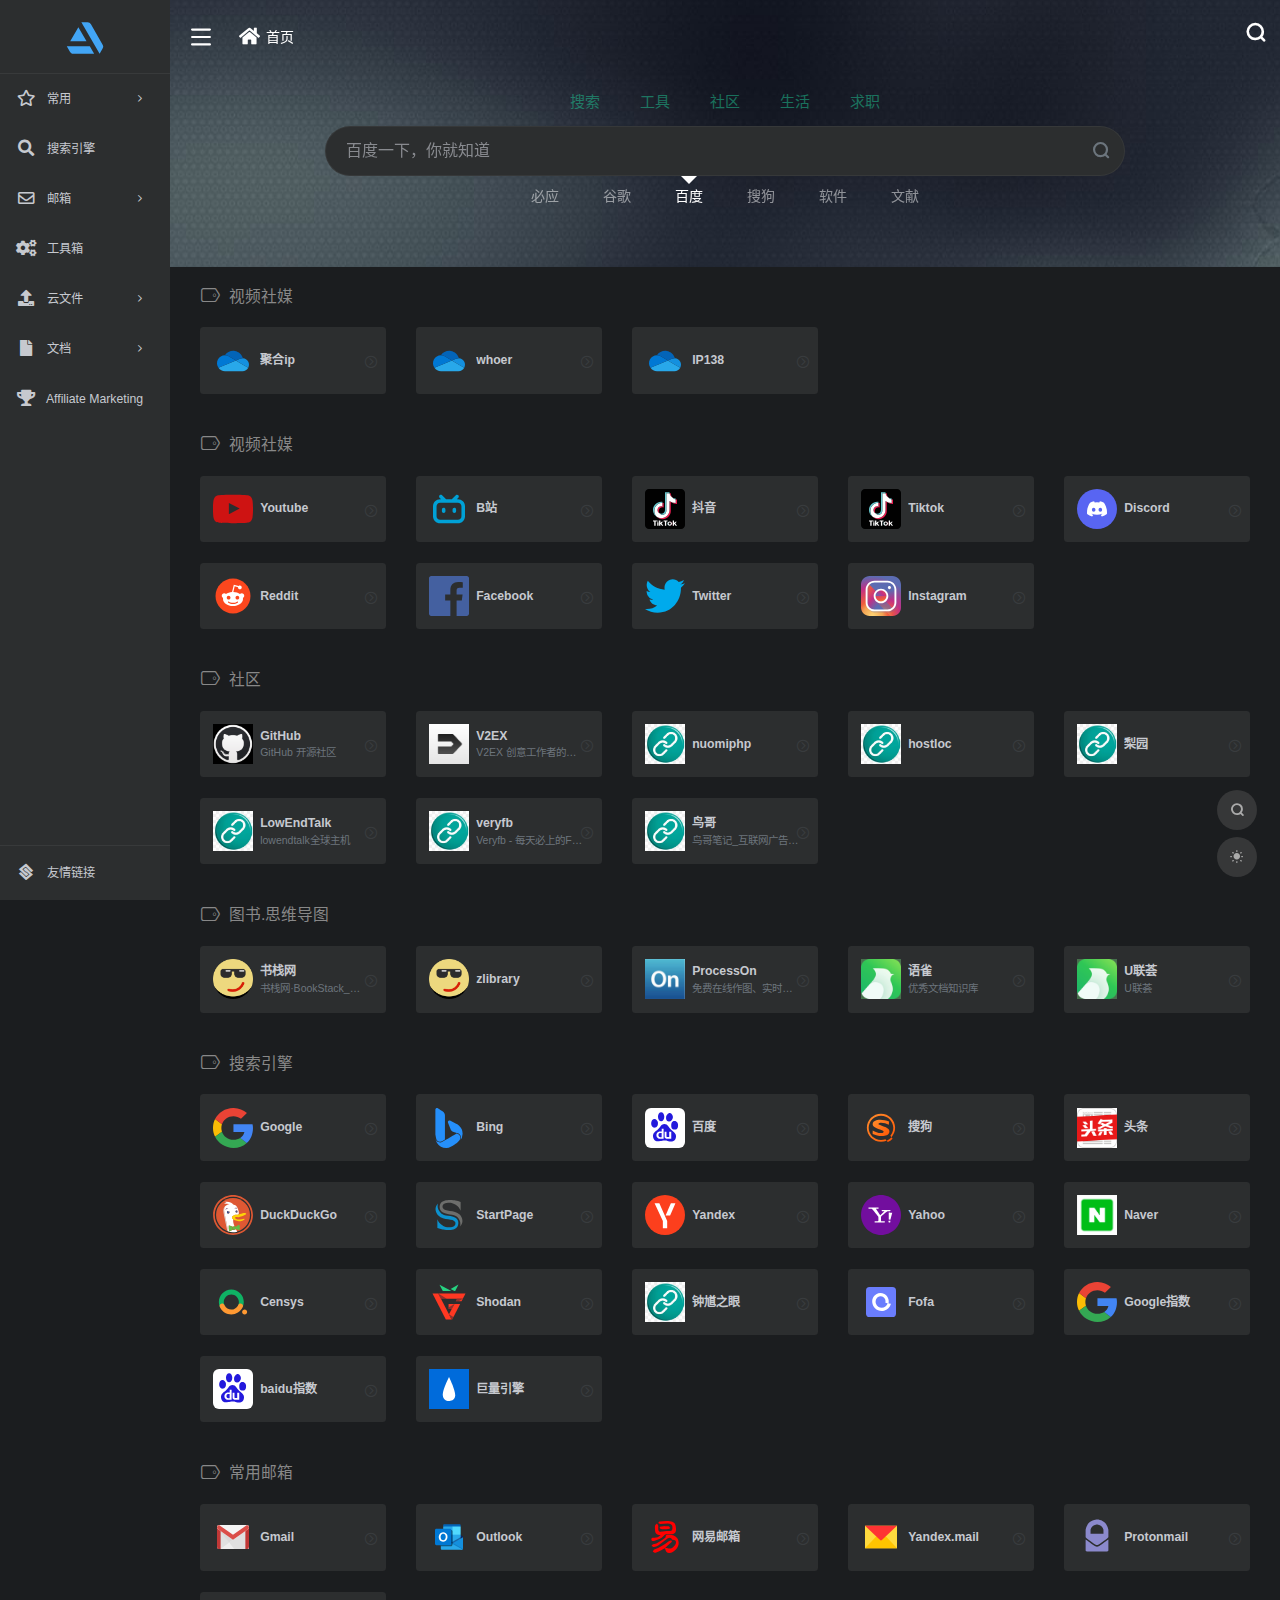
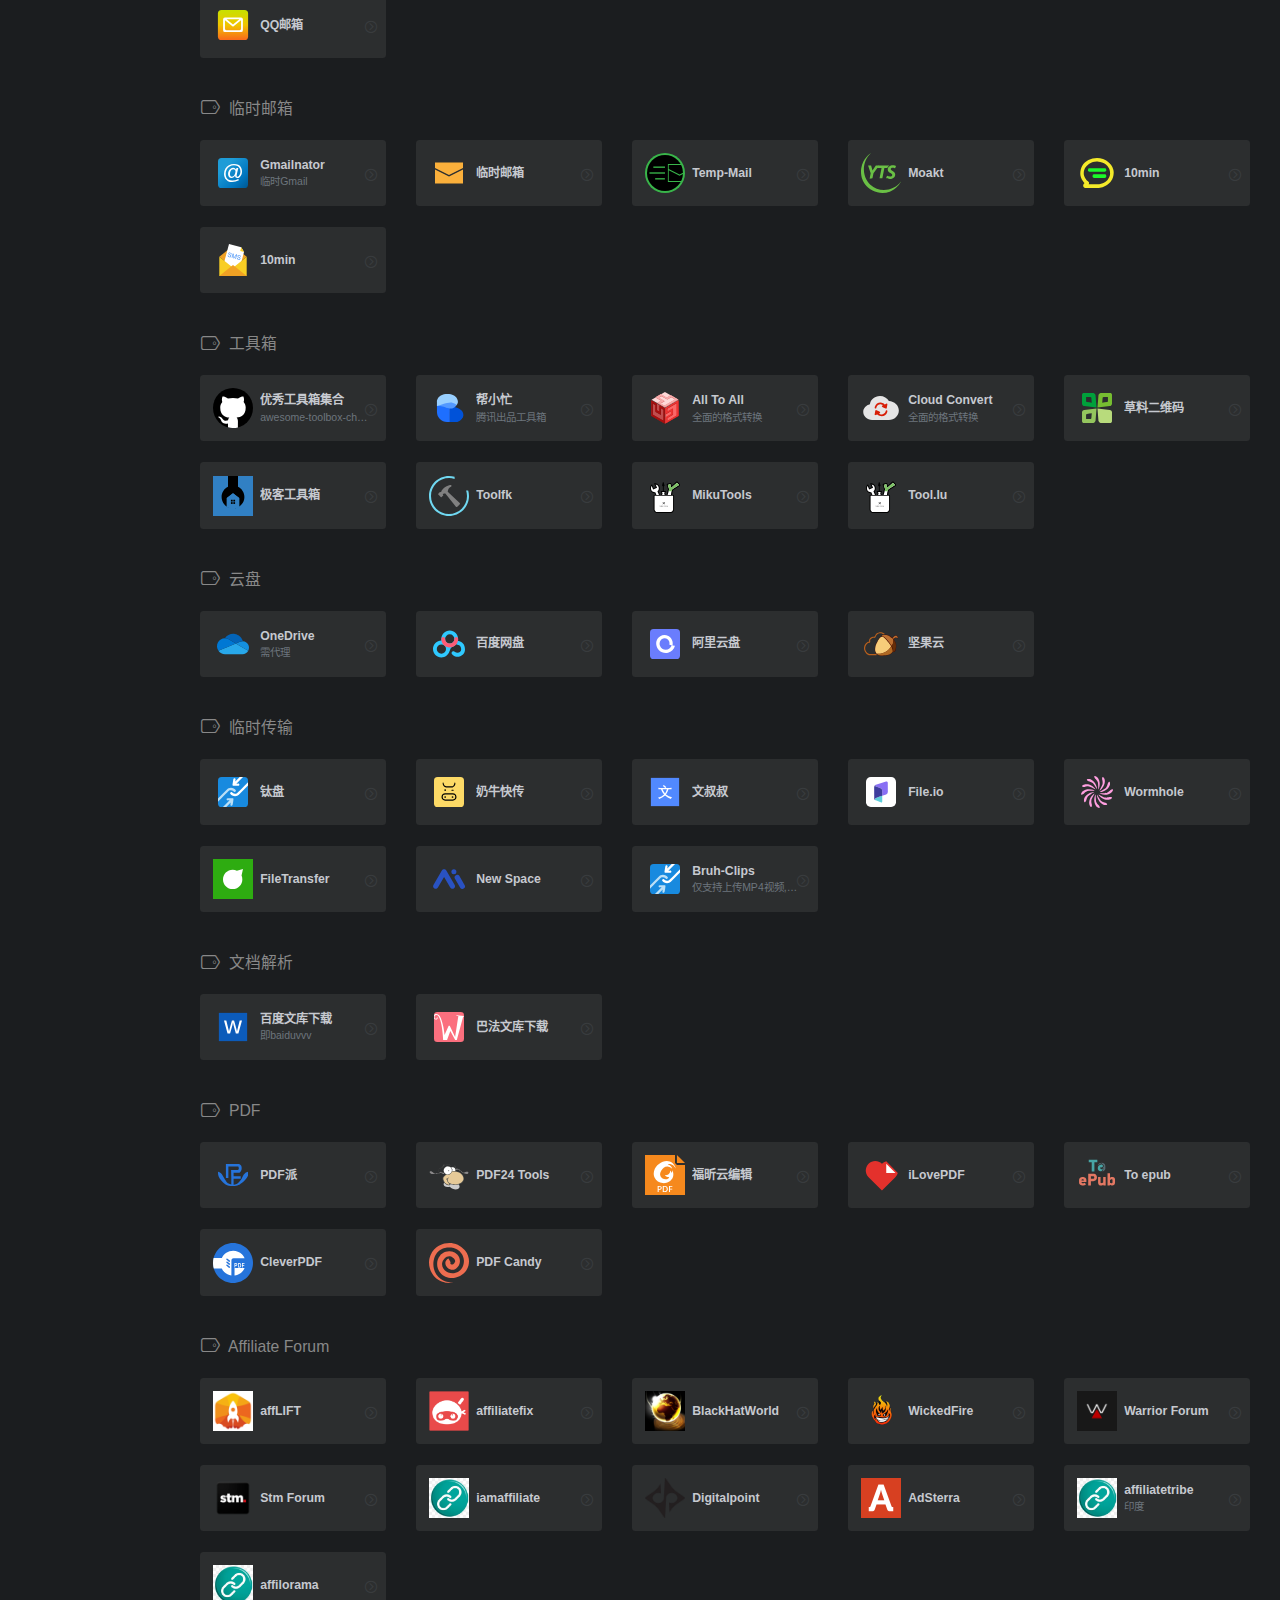
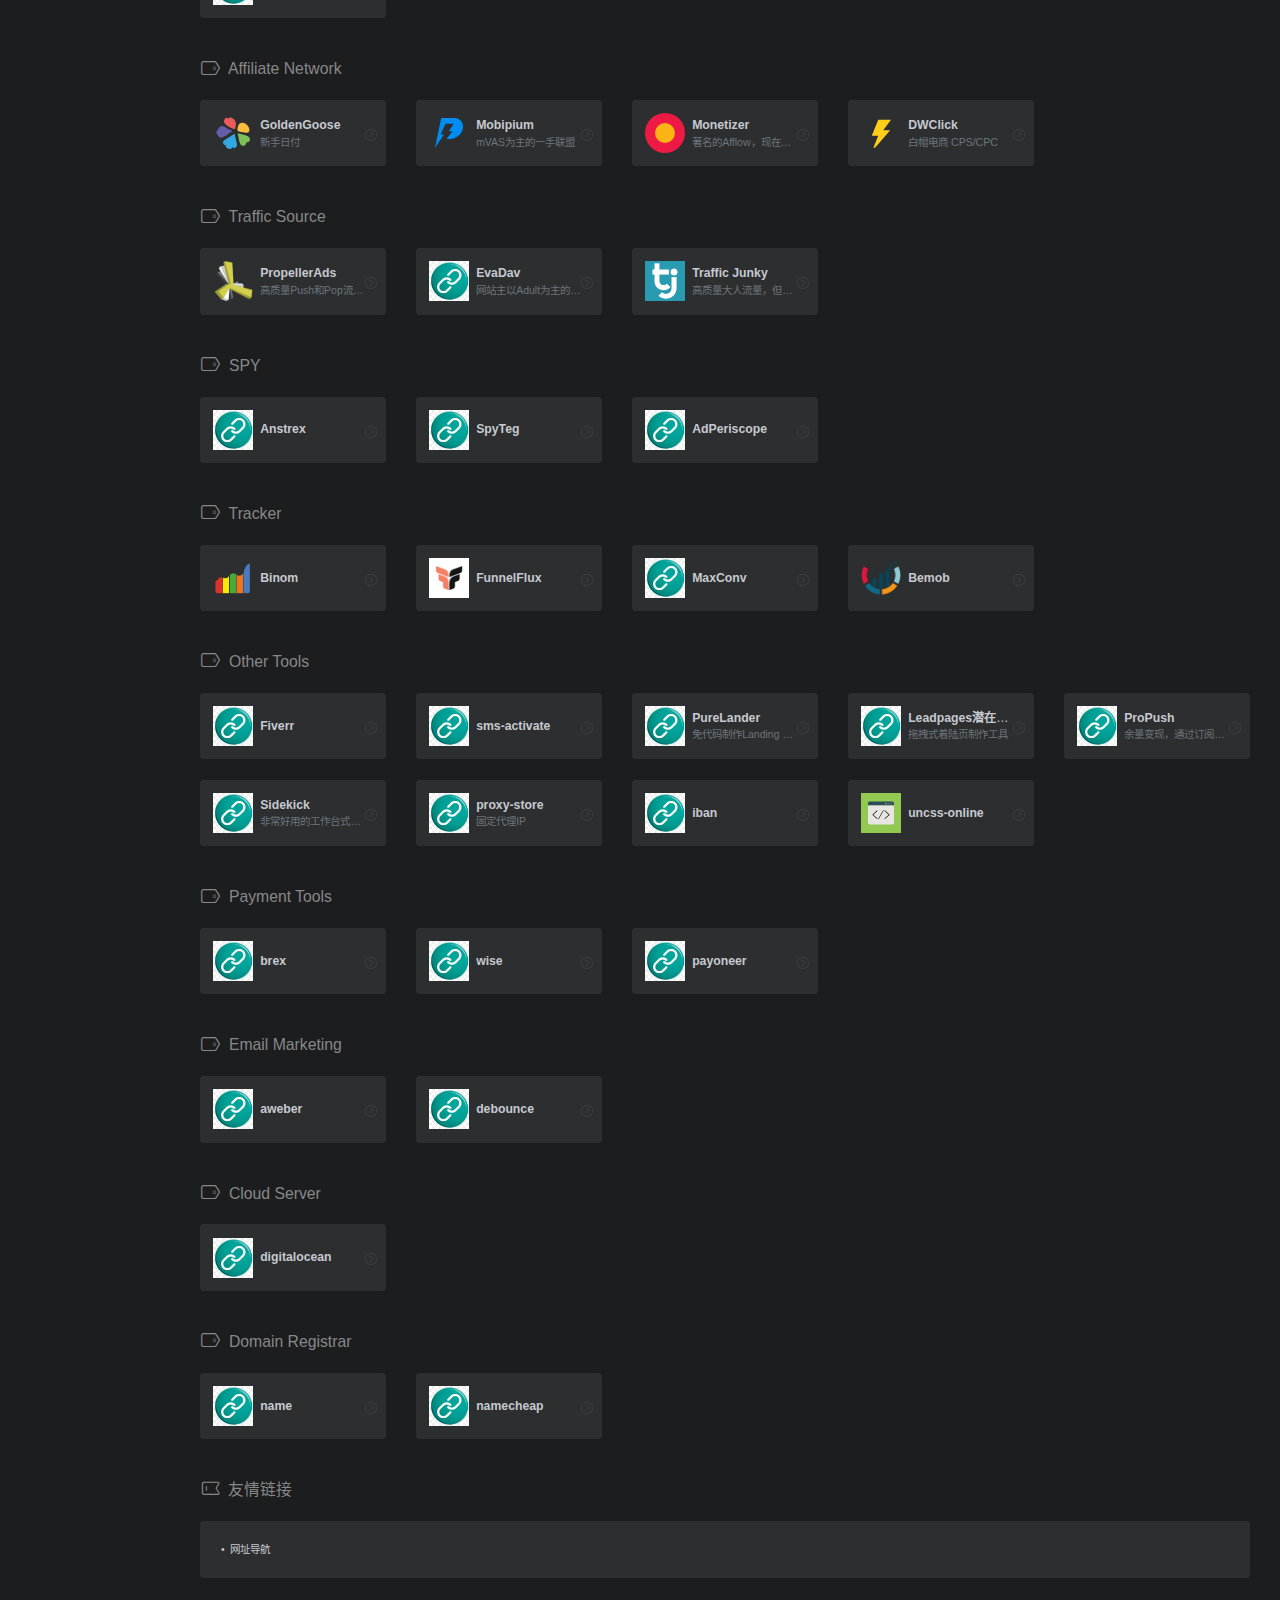
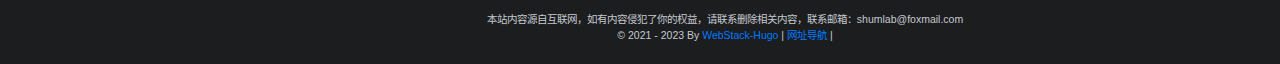
==== commit 681e0c46: "1" ====
--- a/index.html
+++ b/index.html
@@ -76,18 +76,30 @@
                                 
                                     
                                     <li class="sidebar-item">
-                                        <a href="#a20a4b60ffe4f7fc9624c45f861283ea" class="smooth">
-                                            <i class="fas fa-search fa-lg icon-fw icon-lg mr-2"></i>
-                                            <span>搜索引擎</span>
+                                        <a href="#66dcfd7d2e6e0742c3fa4e252b5cd4c0" class="smooth change-href" data-change="#66dcfd7d2e6e0742c3fa4e252b5cd4c0">    
+                                            <i class="far fa-star icon-fw icon-lg mr-2"></i>
+                                            <span>常用</span>
+                                            <i class="iconfont icon-arrow-r-m sidebar-more text-sm"></i>
                                         </a>
-                                    </li>
+                                        <ul>
+                                            
+                                            <li><a href="#66dcfd7d2e6e0742c3fa4e252b5cd4c0" class="smooth"><span>视频社媒</span></a></li>
+                                            
+                                            <li><a href="#66dcfd7d2e6e0742c3fa4e252b5cd4c0" class="smooth"><span>视频社媒</span></a></li>
+                                            
+                                            <li><a href="#888af1f2cec1f3865b4bc85853ebf0a1" class="smooth"><span>社区</span></a></li>
+                                            
+                                            <li><a href="#5a5d97b142b4cdda9cc311a704d69916" class="smooth"><span>图书.思维导图</span></a></li>
+                                            
+                                        </ul>
+                                    </li> 
                                     
                                 
                                     
                                     <li class="sidebar-item">
-                                        <a href="#f7e68bde2caa2cb5696d6a37fe4a23a4" class="smooth">
-                                            <i class="far fa-star fa-lg icon-fw icon-lg mr-2"></i>
-                                            <span>常用</span>
+                                        <a href="#a20a4b60ffe4f7fc9624c45f861283ea" class="smooth">
+                                            <i class="fas fa-search fa-lg icon-fw icon-lg mr-2"></i>
+                                            <span>搜索引擎</span>
                                         </a>
                                     </li>
                                     
@@ -104,39 +116,6 @@
                                             <li><a href="#90e2a6f0cb15a7cb2d0c54f051c43278" class="smooth"><span>常用邮箱</span></a></li>
                                             
                                             <li><a href="#2b503cfa98c1d66919ed22341e5d68b8" class="smooth"><span>临时邮箱</span></a></li>
-                                            
-                                        </ul>
-                                    </li> 
-                                    
-                                
-                                    
-                                    <li class="sidebar-item">
-                                        <a href="#443536bfc8c19f25e76db4bb5d517ba4" class="smooth change-href" data-change="#443536bfc8c19f25e76db4bb5d517ba4">    
-                                            <i class="fas fa-trophy icon-fw icon-lg mr-2"></i>
-                                            <span>Affiliate Marketing</span>
-                                            <i class="iconfont icon-arrow-r-m sidebar-more text-sm"></i>
-                                        </a>
-                                        <ul>
-                                            
-                                            <li><a href="#443536bfc8c19f25e76db4bb5d517ba4" class="smooth"><span>Affiliate Forum</span></a></li>
-                                            
-                                            <li><a href="#e768a0ed7e587ead88bfbbedd46f08d2" class="smooth"><span>Affiliate Network</span></a></li>
-                                            
-                                            <li><a href="#c3ef8297adf9a9923b18c63490bf2eff" class="smooth"><span>Traffic Source</span></a></li>
-                                            
-                                            <li><a href="#e97de7907e95f7628917c59fcab3735e" class="smooth"><span>SPY</span></a></li>
-                                            
-                                            <li><a href="#26b8a5f8cbb692e906c8eed4b88cc0bd" class="smooth"><span>Tracker</span></a></li>
-                                            
-                                            <li><a href="#fa0b647c3826e38bfb084a2946b251b5" class="smooth"><span>Other Tools</span></a></li>
-                                            
-                                            <li><a href="#3be7294d8a5c3f4284f5be19698b8ddd" class="smooth"><span>Payment Tools</span></a></li>
-                                            
-                                            <li><a href="#6e113fb4e44efc37e417a405ba87af6f" class="smooth"><span>Email Marketing</span></a></li>
-                                            
-                                            <li><a href="#c61bf99975bbf6a9ef33db1ece529f11" class="smooth"><span>Cloud Server</span></a></li>
-                                            
-                                            <li><a href="#8785302ff6015881104f55b26b77ef0b" class="smooth"><span>Domain Registrar</span></a></li>
                                             
                                         </ul>
                                     </li> 
@@ -187,113 +166,32 @@
                                 
                                     
                                     <li class="sidebar-item">
-                                        <a href="#366a7288b80ec8882b88467447296837" class="smooth">
-                                            <i class="far fa-star fa-lg icon-fw icon-lg mr-2"></i>
-                                            <span>常用推荐</span>
-                                        </a>
-                                    </li>
-                                    
-                                
-                                    
-                                    <li class="sidebar-item">
-                                        <a href="#89a839e0a347c0be73793d01e52c31ad" class="smooth change-href" data-change="#89a839e0a347c0be73793d01e52c31ad">    
-                                            <i class="fas fa-flask fa-lg icon-fw icon-lg mr-2"></i>
-                                            <span>科研办公</span>
+                                        <a href="#443536bfc8c19f25e76db4bb5d517ba4" class="smooth change-href" data-change="#443536bfc8c19f25e76db4bb5d517ba4">    
+                                            <i class="fas fa-trophy icon-fw icon-lg mr-2"></i>
+                                            <span>Affiliate Marketing</span>
                                             <i class="iconfont icon-arrow-r-m sidebar-more text-sm"></i>
                                         </a>
                                         <ul>
                                             
-                                            <li><a href="#89a839e0a347c0be73793d01e52c31ad" class="smooth"><span>生物信息</span></a></li>
+                                            <li><a href="#443536bfc8c19f25e76db4bb5d517ba4" class="smooth"><span>Affiliate Forum</span></a></li>
                                             
-                                            <li><a href="#acd617ea241c9daf2f251963bc03c6e3" class="smooth"><span>云服务器</span></a></li>
+                                            <li><a href="#e768a0ed7e587ead88bfbbedd46f08d2" class="smooth"><span>Affiliate Network</span></a></li>
                                             
-                                            <li><a href="#e0aade1cd567f730e498e248bbd6acdf" class="smooth"><span>办公学习</span></a></li>
+                                            <li><a href="#c3ef8297adf9a9923b18c63490bf2eff" class="smooth"><span>Traffic Source</span></a></li>
                                             
-                                        </ul>
-                                    </li> 
-                                    
-                                
-                                    
-                                    <li class="sidebar-item">
-                                        <a href="#a4d417d7850fde0cd00e4af576621a63" class="smooth change-href" data-change="#a4d417d7850fde0cd00e4af576621a63">    
-                                            <i class="fas fa-film fa-lg icon-fw icon-lg mr-2"></i>
-                                            <span>悠闲娱乐</span>
-                                            <i class="iconfont icon-arrow-r-m sidebar-more text-sm"></i>
-                                        </a>
-                                        <ul>
+                                            <li><a href="#e97de7907e95f7628917c59fcab3735e" class="smooth"><span>SPY</span></a></li>
                                             
-                                            <li><a href="#a4d417d7850fde0cd00e4af576621a63" class="smooth"><span>影音视频</span></a></li>
+                                            <li><a href="#26b8a5f8cbb692e906c8eed4b88cc0bd" class="smooth"><span>Tracker</span></a></li>
                                             
-                                            <li><a href="#e15122403d5aca361a6b63ddea292464" class="smooth"><span>游戏竞技</span></a></li>
+                                            <li><a href="#fa0b647c3826e38bfb084a2946b251b5" class="smooth"><span>Other Tools</span></a></li>
                                             
-                                        </ul>
-                                    </li> 
-                                    
-                                
-                                    
-                                    <li class="sidebar-item">
-                                        <a href="#5e6e1089ffbc5d7819c0d0f1f7b31ebc" class="smooth change-href" data-change="#5e6e1089ffbc5d7819c0d0f1f7b31ebc">    
-                                            <i class="far fa-folder-open fa-lg icon-fw icon-lg mr-2"></i>
-                                            <span>素材资源</span>
-                                            <i class="iconfont icon-arrow-r-m sidebar-more text-sm"></i>
-                                        </a>
-                                        <ul>
+                                            <li><a href="#3be7294d8a5c3f4284f5be19698b8ddd" class="smooth"><span>Payment Tools</span></a></li>
                                             
-                                            <li><a href="#5e6e1089ffbc5d7819c0d0f1f7b31ebc" class="smooth"><span>网盘资源</span></a></li>
+                                            <li><a href="#6e113fb4e44efc37e417a405ba87af6f" class="smooth"><span>Email Marketing</span></a></li>
                                             
-                                            <li><a href="#7866a35b09d466b9cf0295af54d30d53" class="smooth"><span>图标素材</span></a></li>
+                                            <li><a href="#c61bf99975bbf6a9ef33db1ece529f11" class="smooth"><span>Cloud Server</span></a></li>
                                             
-                                            <li><a href="#779477bcccdd4ecb1d852c8d4a67caca" class="smooth"><span>图标设计</span></a></li>
-                                            
-                                            <li><a href="#ff65f7f9721757bf11b0b0c95f1b9446" class="smooth"><span>平面素材</span></a></li>
-                                            
-                                            <li><a href="#722d3693fc0b9344bb46ee220beac1b6" class="smooth"><span>字体资源</span></a></li>
-                                            
-                                            <li><a href="#113a0a745b4169af0f7646269c12ae66" class="smooth"><span>PPT资源</span></a></li>
-                                            
-                                        </ul>
-                                    </li> 
-                                    
-                                
-                                    
-                                    <li class="sidebar-item">
-                                        <a href="#4fbc8ba07df90bae306d8e3b83fc5a21" class="smooth change-href" data-change="#4fbc8ba07df90bae306d8e3b83fc5a21">    
-                                            <i class="fas fa-tools fa-lg icon-fw icon-lg mr-2"></i>
-                                            <span>开发设计</span>
-                                            <i class="iconfont icon-arrow-r-m sidebar-more text-sm"></i>
-                                        </a>
-                                        <ul>
-                                            
-                                            <li><a href="#4fbc8ba07df90bae306d8e3b83fc5a21" class="smooth"><span>图形创意</span></a></li>
-                                            
-                                            <li><a href="#542c016a714d85715d206c8892fba01f" class="smooth"><span>界面设计</span></a></li>
-                                            
-                                            <li><a href="#31e51a60697ff3fb1d1c4934cce67921" class="smooth"><span>在线配色</span></a></li>
-                                            
-                                            <li><a href="#9c2232288caaa8ec40948cef6a786ac2" class="smooth"><span>在线工具</span></a></li>
-                                            
-                                            <li><a href="#13a0e1cc22ccc31b31242a6046230729" class="smooth"><span>谷歌插件</span></a></li>
-                                            
-                                        </ul>
-                                    </li> 
-                                    
-                                
-                                    
-                                    <li class="sidebar-item">
-                                        <a href="#19cb9b648dba4efc58a205ea413b6b5d" class="smooth change-href" data-change="#19cb9b648dba4efc58a205ea413b6b5d">    
-                                            <i class="fas fa-pencil-alt fa-lg icon-fw icon-lg mr-2"></i>
-                                            <span>资讯学习</span>
-                                            <i class="iconfont icon-arrow-r-m sidebar-more text-sm"></i>
-                                        </a>
-                                        <ul>
-                                            
-                                            <li><a href="#19cb9b648dba4efc58a205ea413b6b5d" class="smooth"><span>资讯书籍</span></a></li>
-                                            
-                                            <li><a href="#c7a9a750a4a636f0bb3e982b5ea9141c" class="smooth"><span>博客论坛</span></a></li>
-                                            
-                                            <li><a href="#33d3098041927a26a98ed4c6822c9687" class="smooth"><span>设计规范</span></a></li>
-                                            
-                                            <li><a href="#aec25b122d7aceb3dd3b64cf71858ed2" class="smooth"><span>视频教程</span></a></li>
+                                            <li><a href="#8785302ff6015881104f55b26b77ef0b" class="smooth"><span>Domain Registrar</span></a></li>
                                             
                                         </ul>
                                     </li> 
@@ -422,7 +320,7 @@
                 <div class="s-type text-center">
                     <div class="s-type-list big">
                         <div class="anchor" style="position: absolute; left: 50%; opacity: 0;"></div>
-                        <label for="type-baidu"   data-id="group-a"><span>搜索</span></label>
+                        <label for="type-bing"   data-id="group-a"><span>搜索</span></label>
                         <label for="type-whois"   data-id="group-c"><span>工具</span></label>
                         <label for="type-zhihu"   data-id="group-d"><span>社区</span></label>
                         <label for="type-taobao1" data-id="group-e"><span>生活</span></label>
@@ -431,7 +329,7 @@
                 </div>
             </div>
 
-            <form action="https://www.baidu.com?s=" method="get" target="_blank" class="super-search-fm">
+            <form action="https://www.baidu.com/？s=" method="get" target="_blank" class="super-search-fm">
                 <input type="text" id="search-text" class="form-control smart-tips search-key" 
                     zhannei="" placeholder="输入关键字搜索" style="outline:0" autocomplete="off">
                 <button class="submit" type="submit"><i class="iconfont icon-search"></i></button>
@@ -626,6 +524,899 @@
 <div id="content" class="content-site customize-site">
     
         
+            
+	    
+            <div class="d-flex flex-fill">
+                <h4 class="text-gray text-lg mb-4">
+                    <i class="site-tag iconfont icon-tag icon-lg mr-1" id="66dcfd7d2e6e0742c3fa4e252b5cd4c0"></i>
+                    视频社媒
+                </h4>
+                <div class="flex-fill"></div>
+                
+            </div>
+            
+            <div class="row">
+                
+                <div class="url-card col-6  col-sm-6 col-md-4 col-xl-5a col-xxl-6a">
+                    <div class="url-body default">
+			
+			
+                        <a href="https://ip.skk.moe" target="_blank" data-id="" data-url="https://ip.skk.moe"
+                            class="card no-c mb-4" data-toggle="tooltip" data-placement="bottom" data-original-title="">
+			
+                            <div class="card-body">
+                                <div class="url-content d-flex align-items-center">
+                                    <div class="url-img mr-2 d-flex align-items-center justify-content-center">
+                                        
+					    
+					    <img class="lazy" src="assets/images/logos/OneDrive.svg" data-src="assets/images/logos/OneDrive.svg"
+                                                onerror="javascript:this.src='assets\/images\/logos\/default.webp'" alt="聚合ip">
+					    
+                                        
+                                    </div>
+                                    <div class="url-info flex-fill">
+                                        <div class="text-sm overflowClip_1">
+                                            <strong>聚合ip</strong>
+                                        </div>
+                                        <p class="overflowClip_1 m-0 text-muted text-xs"></p>
+                                    </div>
+                                </div>
+                            </div>
+                        </a>
+                        <a href="https://ip.skk.moe" class="togo text-center text-muted is-views" data-id="689"
+                            data-toggle="tooltip" data-placement="right" title="直达" rel="nofollow">
+                            <i class="iconfont icon-goto"></i>
+                        </a>
+                    </div>
+                </div>
+                
+                <div class="url-card col-6  col-sm-6 col-md-4 col-xl-5a col-xxl-6a">
+                    <div class="url-body default">
+			
+			
+                        <a href="https://whoer.net" target="_blank" data-id="" data-url="https://whoer.net"
+                            class="card no-c mb-4" data-toggle="tooltip" data-placement="bottom" data-original-title="">
+			
+                            <div class="card-body">
+                                <div class="url-content d-flex align-items-center">
+                                    <div class="url-img mr-2 d-flex align-items-center justify-content-center">
+                                        
+					    
+					    <img class="lazy" src="assets/images/logos/OneDrive.svg" data-src="assets/images/logos/OneDrive.svg"
+                                                onerror="javascript:this.src='assets\/images\/logos\/default.webp'" alt="whoer">
+					    
+                                        
+                                    </div>
+                                    <div class="url-info flex-fill">
+                                        <div class="text-sm overflowClip_1">
+                                            <strong>whoer</strong>
+                                        </div>
+                                        <p class="overflowClip_1 m-0 text-muted text-xs"></p>
+                                    </div>
+                                </div>
+                            </div>
+                        </a>
+                        <a href="https://whoer.net" class="togo text-center text-muted is-views" data-id="689"
+                            data-toggle="tooltip" data-placement="right" title="直达" rel="nofollow">
+                            <i class="iconfont icon-goto"></i>
+                        </a>
+                    </div>
+                </div>
+                
+                <div class="url-card col-6  col-sm-6 col-md-4 col-xl-5a col-xxl-6a">
+                    <div class="url-body default">
+			
+			
+                        <a href="https://www.ip138.com" target="_blank" data-id="" data-url="https://www.ip138.com"
+                            class="card no-c mb-4" data-toggle="tooltip" data-placement="bottom" data-original-title="">
+			
+                            <div class="card-body">
+                                <div class="url-content d-flex align-items-center">
+                                    <div class="url-img mr-2 d-flex align-items-center justify-content-center">
+                                        
+					    
+					    <img class="lazy" src="assets/images/logos/OneDrive.svg" data-src="assets/images/logos/OneDrive.svg"
+                                                onerror="javascript:this.src='assets\/images\/logos\/default.webp'" alt="IP138">
+					    
+                                        
+                                    </div>
+                                    <div class="url-info flex-fill">
+                                        <div class="text-sm overflowClip_1">
+                                            <strong>IP138</strong>
+                                        </div>
+                                        <p class="overflowClip_1 m-0 text-muted text-xs"></p>
+                                    </div>
+                                </div>
+                            </div>
+                        </a>
+                        <a href="https://www.ip138.com" class="togo text-center text-muted is-views" data-id="689"
+                            data-toggle="tooltip" data-placement="right" title="直达" rel="nofollow">
+                            <i class="iconfont icon-goto"></i>
+                        </a>
+                    </div>
+                </div>
+                
+            </div>
+            <br />
+            
+            
+	    
+            <div class="d-flex flex-fill">
+                <h4 class="text-gray text-lg mb-4">
+                    <i class="site-tag iconfont icon-tag icon-lg mr-1" id="66dcfd7d2e6e0742c3fa4e252b5cd4c0"></i>
+                    视频社媒
+                </h4>
+                <div class="flex-fill"></div>
+                
+            </div>
+            
+            <div class="row">
+                
+                <div class="url-card col-6  col-sm-6 col-md-4 col-xl-5a col-xxl-6a">
+                    <div class="url-body default">
+			
+			
+                        <a href="https://www.youtube.com" target="_blank" data-id="" data-url="https://www.youtube.com"
+                            class="card no-c mb-4" data-toggle="tooltip" data-placement="bottom" data-original-title="">
+			
+                            <div class="card-body">
+                                <div class="url-content d-flex align-items-center">
+                                    <div class="url-img mr-2 d-flex align-items-center justify-content-center">
+                                        
+					    
+					    <img class="lazy" src="assets/images/logos/Youtube.svg" data-src="assets/images/logos/Youtube.svg"
+                                                onerror="javascript:this.src='assets\/images\/logos\/default.webp'" alt="Youtube">
+					    
+                                        
+                                    </div>
+                                    <div class="url-info flex-fill">
+                                        <div class="text-sm overflowClip_1">
+                                            <strong>Youtube</strong>
+                                        </div>
+                                        <p class="overflowClip_1 m-0 text-muted text-xs"></p>
+                                    </div>
+                                </div>
+                            </div>
+                        </a>
+                        <a href="https://www.youtube.com" class="togo text-center text-muted is-views" data-id="689"
+                            data-toggle="tooltip" data-placement="right" title="直达" rel="nofollow">
+                            <i class="iconfont icon-goto"></i>
+                        </a>
+                    </div>
+                </div>
+                
+                <div class="url-card col-6  col-sm-6 col-md-4 col-xl-5a col-xxl-6a">
+                    <div class="url-body default">
+			
+			
+                        <a href="https://www.bilibili.com" target="_blank" data-id="" data-url="https://www.bilibili.com"
+                            class="card no-c mb-4" data-toggle="tooltip" data-placement="bottom" data-original-title="">
+			
+                            <div class="card-body">
+                                <div class="url-content d-flex align-items-center">
+                                    <div class="url-img mr-2 d-flex align-items-center justify-content-center">
+                                        
+					    
+					    <img class="lazy" src="assets/images/logos/Bilibili.svg" data-src="assets/images/logos/Bilibili.svg"
+                                                onerror="javascript:this.src='assets\/images\/logos\/default.webp'" alt="B站">
+					    
+                                        
+                                    </div>
+                                    <div class="url-info flex-fill">
+                                        <div class="text-sm overflowClip_1">
+                                            <strong>B站</strong>
+                                        </div>
+                                        <p class="overflowClip_1 m-0 text-muted text-xs"></p>
+                                    </div>
+                                </div>
+                            </div>
+                        </a>
+                        <a href="https://www.bilibili.com" class="togo text-center text-muted is-views" data-id="689"
+                            data-toggle="tooltip" data-placement="right" title="直达" rel="nofollow">
+                            <i class="iconfont icon-goto"></i>
+                        </a>
+                    </div>
+                </div>
+                
+                <div class="url-card col-6  col-sm-6 col-md-4 col-xl-5a col-xxl-6a">
+                    <div class="url-body default">
+			
+			
+                        <a href="https://www.douyin.com" target="_blank" data-id="" data-url="https://www.douyin.com"
+                            class="card no-c mb-4" data-toggle="tooltip" data-placement="bottom" data-original-title="">
+			
+                            <div class="card-body">
+                                <div class="url-content d-flex align-items-center">
+                                    <div class="url-img mr-2 d-flex align-items-center justify-content-center">
+                                        
+					    
+					    <img class="lazy" src="assets/images/logos/Tiktok.svg" data-src="assets/images/logos/Tiktok.svg"
+                                                onerror="javascript:this.src='assets\/images\/logos\/default.webp'" alt="抖音">
+					    
+                                        
+                                    </div>
+                                    <div class="url-info flex-fill">
+                                        <div class="text-sm overflowClip_1">
+                                            <strong>抖音</strong>
+                                        </div>
+                                        <p class="overflowClip_1 m-0 text-muted text-xs"></p>
+                                    </div>
+                                </div>
+                            </div>
+                        </a>
+                        <a href="https://www.douyin.com" class="togo text-center text-muted is-views" data-id="689"
+                            data-toggle="tooltip" data-placement="right" title="直达" rel="nofollow">
+                            <i class="iconfont icon-goto"></i>
+                        </a>
+                    </div>
+                </div>
+                
+                <div class="url-card col-6  col-sm-6 col-md-4 col-xl-5a col-xxl-6a">
+                    <div class="url-body default">
+			
+			
+                        <a href="https://www.tiktok.com" target="_blank" data-id="" data-url="https://www.tiktok.com"
+                            class="card no-c mb-4" data-toggle="tooltip" data-placement="bottom" data-original-title="">
+			
+                            <div class="card-body">
+                                <div class="url-content d-flex align-items-center">
+                                    <div class="url-img mr-2 d-flex align-items-center justify-content-center">
+                                        
+					    
+					    <img class="lazy" src="assets/images/logos/Tiktok.svg" data-src="assets/images/logos/Tiktok.svg"
+                                                onerror="javascript:this.src='assets\/images\/logos\/default.webp'" alt="Tiktok">
+					    
+                                        
+                                    </div>
+                                    <div class="url-info flex-fill">
+                                        <div class="text-sm overflowClip_1">
+                                            <strong>Tiktok</strong>
+                                        </div>
+                                        <p class="overflowClip_1 m-0 text-muted text-xs"></p>
+                                    </div>
+                                </div>
+                            </div>
+                        </a>
+                        <a href="https://www.tiktok.com" class="togo text-center text-muted is-views" data-id="689"
+                            data-toggle="tooltip" data-placement="right" title="直达" rel="nofollow">
+                            <i class="iconfont icon-goto"></i>
+                        </a>
+                    </div>
+                </div>
+                
+                <div class="url-card col-6  col-sm-6 col-md-4 col-xl-5a col-xxl-6a">
+                    <div class="url-body default">
+			
+			
+                        <a href="https://discord.com" target="_blank" data-id="" data-url="https://discord.com"
+                            class="card no-c mb-4" data-toggle="tooltip" data-placement="bottom" data-original-title="">
+			
+                            <div class="card-body">
+                                <div class="url-content d-flex align-items-center">
+                                    <div class="url-img mr-2 d-flex align-items-center justify-content-center">
+                                        
+					    
+					    <img class="lazy" src="assets/images/logos/Discord.svg" data-src="assets/images/logos/Discord.svg"
+                                                onerror="javascript:this.src='assets\/images\/logos\/default.webp'" alt="Discord">
+					    
+                                        
+                                    </div>
+                                    <div class="url-info flex-fill">
+                                        <div class="text-sm overflowClip_1">
+                                            <strong>Discord</strong>
+                                        </div>
+                                        <p class="overflowClip_1 m-0 text-muted text-xs"></p>
+                                    </div>
+                                </div>
+                            </div>
+                        </a>
+                        <a href="https://discord.com" class="togo text-center text-muted is-views" data-id="689"
+                            data-toggle="tooltip" data-placement="right" title="直达" rel="nofollow">
+                            <i class="iconfont icon-goto"></i>
+                        </a>
+                    </div>
+                </div>
+                
+                <div class="url-card col-6  col-sm-6 col-md-4 col-xl-5a col-xxl-6a">
+                    <div class="url-body default">
+			
+			
+                        <a href="https://www.reddit.com" target="_blank" data-id="" data-url="https://www.reddit.com"
+                            class="card no-c mb-4" data-toggle="tooltip" data-placement="bottom" data-original-title="">
+			
+                            <div class="card-body">
+                                <div class="url-content d-flex align-items-center">
+                                    <div class="url-img mr-2 d-flex align-items-center justify-content-center">
+                                        
+					    
+					    <img class="lazy" src="assets/images/logos/Reddit.svg" data-src="assets/images/logos/Reddit.svg"
+                                                onerror="javascript:this.src='assets\/images\/logos\/default.webp'" alt="Reddit">
+					    
+                                        
+                                    </div>
+                                    <div class="url-info flex-fill">
+                                        <div class="text-sm overflowClip_1">
+                                            <strong>Reddit</strong>
+                                        </div>
+                                        <p class="overflowClip_1 m-0 text-muted text-xs"></p>
+                                    </div>
+                                </div>
+                            </div>
+                        </a>
+                        <a href="https://www.reddit.com" class="togo text-center text-muted is-views" data-id="689"
+                            data-toggle="tooltip" data-placement="right" title="直达" rel="nofollow">
+                            <i class="iconfont icon-goto"></i>
+                        </a>
+                    </div>
+                </div>
+                
+                <div class="url-card col-6  col-sm-6 col-md-4 col-xl-5a col-xxl-6a">
+                    <div class="url-body default">
+			
+			
+                        <a href="https://www.facebook.com" target="_blank" data-id="" data-url="https://www.facebook.com"
+                            class="card no-c mb-4" data-toggle="tooltip" data-placement="bottom" data-original-title="">
+			
+                            <div class="card-body">
+                                <div class="url-content d-flex align-items-center">
+                                    <div class="url-img mr-2 d-flex align-items-center justify-content-center">
+                                        
+					    
+					    <img class="lazy" src="assets/images/logos/Facebook.svg" data-src="assets/images/logos/Facebook.svg"
+                                                onerror="javascript:this.src='assets\/images\/logos\/default.webp'" alt="Facebook">
+					    
+                                        
+                                    </div>
+                                    <div class="url-info flex-fill">
+                                        <div class="text-sm overflowClip_1">
+                                            <strong>Facebook</strong>
+                                        </div>
+                                        <p class="overflowClip_1 m-0 text-muted text-xs"></p>
+                                    </div>
+                                </div>
+                            </div>
+                        </a>
+                        <a href="https://www.facebook.com" class="togo text-center text-muted is-views" data-id="689"
+                            data-toggle="tooltip" data-placement="right" title="直达" rel="nofollow">
+                            <i class="iconfont icon-goto"></i>
+                        </a>
+                    </div>
+                </div>
+                
+                <div class="url-card col-6  col-sm-6 col-md-4 col-xl-5a col-xxl-6a">
+                    <div class="url-body default">
+			
+			
+                        <a href="https://www.twitter.com" target="_blank" data-id="" data-url="https://www.twitter.com"
+                            class="card no-c mb-4" data-toggle="tooltip" data-placement="bottom" data-original-title="">
+			
+                            <div class="card-body">
+                                <div class="url-content d-flex align-items-center">
+                                    <div class="url-img mr-2 d-flex align-items-center justify-content-center">
+                                        
+					    
+					    <img class="lazy" src="assets/images/logos/Twitter.svg" data-src="assets/images/logos/Twitter.svg"
+                                                onerror="javascript:this.src='assets\/images\/logos\/default.webp'" alt="Twitter">
+					    
+                                        
+                                    </div>
+                                    <div class="url-info flex-fill">
+                                        <div class="text-sm overflowClip_1">
+                                            <strong>Twitter</strong>
+                                        </div>
+                                        <p class="overflowClip_1 m-0 text-muted text-xs"></p>
+                                    </div>
+                                </div>
+                            </div>
+                        </a>
+                        <a href="https://www.twitter.com" class="togo text-center text-muted is-views" data-id="689"
+                            data-toggle="tooltip" data-placement="right" title="直达" rel="nofollow">
+                            <i class="iconfont icon-goto"></i>
+                        </a>
+                    </div>
+                </div>
+                
+                <div class="url-card col-6  col-sm-6 col-md-4 col-xl-5a col-xxl-6a">
+                    <div class="url-body default">
+			
+			
+                        <a href="https://www.instagram.com" target="_blank" data-id="" data-url="https://www.instagram.com"
+                            class="card no-c mb-4" data-toggle="tooltip" data-placement="bottom" data-original-title="">
+			
+                            <div class="card-body">
+                                <div class="url-content d-flex align-items-center">
+                                    <div class="url-img mr-2 d-flex align-items-center justify-content-center">
+                                        
+					    
+					    <img class="lazy" src="assets/images/logos/Instagram.svg" data-src="assets/images/logos/Instagram.svg"
+                                                onerror="javascript:this.src='assets\/images\/logos\/default.webp'" alt="Instagram">
+					    
+                                        
+                                    </div>
+                                    <div class="url-info flex-fill">
+                                        <div class="text-sm overflowClip_1">
+                                            <strong>Instagram</strong>
+                                        </div>
+                                        <p class="overflowClip_1 m-0 text-muted text-xs"></p>
+                                    </div>
+                                </div>
+                            </div>
+                        </a>
+                        <a href="https://www.instagram.com" class="togo text-center text-muted is-views" data-id="689"
+                            data-toggle="tooltip" data-placement="right" title="直达" rel="nofollow">
+                            <i class="iconfont icon-goto"></i>
+                        </a>
+                    </div>
+                </div>
+                
+            </div>
+            <br />
+            
+            
+	    
+            <div class="d-flex flex-fill">
+                <h4 class="text-gray text-lg mb-4">
+                    <i class="site-tag iconfont icon-tag icon-lg mr-1" id="888af1f2cec1f3865b4bc85853ebf0a1"></i>
+                    社区
+                </h4>
+                <div class="flex-fill"></div>
+                
+            </div>
+            
+            <div class="row">
+                
+                <div class="url-card col-6  col-sm-6 col-md-4 col-xl-5a col-xxl-6a">
+                    <div class="url-body default">
+			
+			
+                        <a href="https://github.com/" target="_blank" data-id="" data-url="https://github.com/"
+                            class="card no-c mb-4" data-toggle="tooltip" data-placement="bottom" data-original-title="GitHub 开源社区">
+			
+                            <div class="card-body">
+                                <div class="url-content d-flex align-items-center">
+                                    <div class="url-img mr-2 d-flex align-items-center justify-content-center">
+                                        
+					    
+					    <img class="lazy" src="assets/images/logos/github.jpg" data-src="assets/images/logos/github.jpg"
+                                                onerror="javascript:this.src='assets\/images\/logos\/default.webp'" alt="GitHub">
+					    
+                                        
+                                    </div>
+                                    <div class="url-info flex-fill">
+                                        <div class="text-sm overflowClip_1">
+                                            <strong>GitHub</strong>
+                                        </div>
+                                        <p class="overflowClip_1 m-0 text-muted text-xs">GitHub 开源社区</p>
+                                    </div>
+                                </div>
+                            </div>
+                        </a>
+                        <a href="https://github.com/" class="togo text-center text-muted is-views" data-id="689"
+                            data-toggle="tooltip" data-placement="right" title="直达" rel="nofollow">
+                            <i class="iconfont icon-goto"></i>
+                        </a>
+                    </div>
+                </div>
+                
+                <div class="url-card col-6  col-sm-6 col-md-4 col-xl-5a col-xxl-6a">
+                    <div class="url-body default">
+			
+			
+                        <a href="https://www.v2ex.com/" target="_blank" data-id="" data-url="https://www.v2ex.com/"
+                            class="card no-c mb-4" data-toggle="tooltip" data-placement="bottom" data-original-title="V2EX 创意工作者的社区">
+			
+                            <div class="card-body">
+                                <div class="url-content d-flex align-items-center">
+                                    <div class="url-img mr-2 d-flex align-items-center justify-content-center">
+                                        
+					    
+					    <img class="lazy" src="assets/images/logos/v2ex.jpg" data-src="assets/images/logos/v2ex.jpg"
+                                                onerror="javascript:this.src='assets\/images\/logos\/default.webp'" alt="V2EX">
+					    
+                                        
+                                    </div>
+                                    <div class="url-info flex-fill">
+                                        <div class="text-sm overflowClip_1">
+                                            <strong>V2EX</strong>
+                                        </div>
+                                        <p class="overflowClip_1 m-0 text-muted text-xs">V2EX 创意工作者的社区</p>
+                                    </div>
+                                </div>
+                            </div>
+                        </a>
+                        <a href="https://www.v2ex.com/" class="togo text-center text-muted is-views" data-id="689"
+                            data-toggle="tooltip" data-placement="right" title="直达" rel="nofollow">
+                            <i class="iconfont icon-goto"></i>
+                        </a>
+                    </div>
+                </div>
+                
+                <div class="url-card col-6  col-sm-6 col-md-4 col-xl-5a col-xxl-6a">
+                    <div class="url-body default">
+			
+			
+                        <a href="https://www.nuomiphp.com/" target="_blank" data-id="" data-url="https://www.nuomiphp.com/"
+                            class="card no-c mb-4" data-toggle="tooltip" data-placement="bottom" data-original-title="">
+			
+                            <div class="card-body">
+                                <div class="url-content d-flex align-items-center">
+                                    <div class="url-img mr-2 d-flex align-items-center justify-content-center">
+                                        
+					    
+                                            <img class="lazy" src="https://api.iowen.cn/favicon/www.nuomiphp.com.png" data-src="https://api.iowen.cn/favicon/www.nuomiphp.com.png"
+                                                onerror="javascript:this.src='assets\/images\/logos\/default.webp'" alt="nuomiphp">
+					    
+                                        
+                                    </div>
+                                    <div class="url-info flex-fill">
+                                        <div class="text-sm overflowClip_1">
+                                            <strong>nuomiphp</strong>
+                                        </div>
+                                        <p class="overflowClip_1 m-0 text-muted text-xs"></p>
+                                    </div>
+                                </div>
+                            </div>
+                        </a>
+                        <a href="https://www.nuomiphp.com/" class="togo text-center text-muted is-views" data-id="689"
+                            data-toggle="tooltip" data-placement="right" title="直达" rel="nofollow">
+                            <i class="iconfont icon-goto"></i>
+                        </a>
+                    </div>
+                </div>
+                
+                <div class="url-card col-6  col-sm-6 col-md-4 col-xl-5a col-xxl-6a">
+                    <div class="url-body default">
+			
+			
+                        <a href="https://www.hostloc.com/forum.php?d=2" target="_blank" data-id="" data-url="https://www.hostloc.com/forum.php?d=2"
+                            class="card no-c mb-4" data-toggle="tooltip" data-placement="bottom" data-original-title="">
+			
+                            <div class="card-body">
+                                <div class="url-content d-flex align-items-center">
+                                    <div class="url-img mr-2 d-flex align-items-center justify-content-center">
+                                        
+					    
+                                            <img class="lazy" src="https://api.iowen.cn/favicon/www.hostloc.com.png" data-src="https://api.iowen.cn/favicon/www.hostloc.com.png"
+                                                onerror="javascript:this.src='assets\/images\/logos\/default.webp'" alt="hostloc">
+					    
+                                        
+                                    </div>
+                                    <div class="url-info flex-fill">
+                                        <div class="text-sm overflowClip_1">
+                                            <strong>hostloc</strong>
+                                        </div>
+                                        <p class="overflowClip_1 m-0 text-muted text-xs"></p>
+                                    </div>
+                                </div>
+                            </div>
+                        </a>
+                        <a href="https://www.hostloc.com/forum.php?d=2" class="togo text-center text-muted is-views" data-id="689"
+                            data-toggle="tooltip" data-placement="right" title="直达" rel="nofollow">
+                            <i class="iconfont icon-goto"></i>
+                        </a>
+                    </div>
+                </div>
+                
+                <div class="url-card col-6  col-sm-6 col-md-4 col-xl-5a col-xxl-6a">
+                    <div class="url-body default">
+			
+			
+                        <a href="https://forums.liyuans.com/" target="_blank" data-id="" data-url="https://forums.liyuans.com/"
+                            class="card no-c mb-4" data-toggle="tooltip" data-placement="bottom" data-original-title="">
+			
+                            <div class="card-body">
+                                <div class="url-content d-flex align-items-center">
+                                    <div class="url-img mr-2 d-flex align-items-center justify-content-center">
+                                        
+					    
+                                            <img class="lazy" src="https://api.iowen.cn/favicon/liyuans.com.png" data-src="https://api.iowen.cn/favicon/liyuans.com.png"
+                                                onerror="javascript:this.src='assets\/images\/logos\/default.webp'" alt="梨园">
+					    
+                                        
+                                    </div>
+                                    <div class="url-info flex-fill">
+                                        <div class="text-sm overflowClip_1">
+                                            <strong>梨园</strong>
+                                        </div>
+                                        <p class="overflowClip_1 m-0 text-muted text-xs"></p>
+                                    </div>
+                                </div>
+                            </div>
+                        </a>
+                        <a href="https://forums.liyuans.com/" class="togo text-center text-muted is-views" data-id="689"
+                            data-toggle="tooltip" data-placement="right" title="直达" rel="nofollow">
+                            <i class="iconfont icon-goto"></i>
+                        </a>
+                    </div>
+                </div>
+                
+                <div class="url-card col-6  col-sm-6 col-md-4 col-xl-5a col-xxl-6a">
+                    <div class="url-body default">
+			
+			
+                        <a href="https://lowendtalk.com/" target="_blank" data-id="" data-url="https://lowendtalk.com/"
+                            class="card no-c mb-4" data-toggle="tooltip" data-placement="bottom" data-original-title="lowendtalk全球主机">
+			
+                            <div class="card-body">
+                                <div class="url-content d-flex align-items-center">
+                                    <div class="url-img mr-2 d-flex align-items-center justify-content-center">
+                                        
+					    
+                                            <img class="lazy" src="https://api.iowen.cn/favicon/lowendtalk.com.png" data-src="https://api.iowen.cn/favicon/lowendtalk.com.png"
+                                                onerror="javascript:this.src='assets\/images\/logos\/default.webp'" alt="LowEndTalk">
+					    
+                                        
+                                    </div>
+                                    <div class="url-info flex-fill">
+                                        <div class="text-sm overflowClip_1">
+                                            <strong>LowEndTalk</strong>
+                                        </div>
+                                        <p class="overflowClip_1 m-0 text-muted text-xs">lowendtalk全球主机</p>
+                                    </div>
+                                </div>
+                            </div>
+                        </a>
+                        <a href="https://lowendtalk.com/" class="togo text-center text-muted is-views" data-id="689"
+                            data-toggle="tooltip" data-placement="right" title="直达" rel="nofollow">
+                            <i class="iconfont icon-goto"></i>
+                        </a>
+                    </div>
+                </div>
+                
+                <div class="url-card col-6  col-sm-6 col-md-4 col-xl-5a col-xxl-6a">
+                    <div class="url-body default">
+			
+			
+                        <a href="https://veryfb.com/" target="_blank" data-id="" data-url="https://veryfb.com/"
+                            class="card no-c mb-4" data-toggle="tooltip" data-placement="bottom" data-original-title="Veryfb - 每天必上的Facebook论坛">
+			
+                            <div class="card-body">
+                                <div class="url-content d-flex align-items-center">
+                                    <div class="url-img mr-2 d-flex align-items-center justify-content-center">
+                                        
+					    
+                                            <img class="lazy" src="https://api.iowen.cn/favicon/veryfb.com.png" data-src="https://api.iowen.cn/favicon/veryfb.com.png"
+                                                onerror="javascript:this.src='assets\/images\/logos\/default.webp'" alt="veryfb">
+					    
+                                        
+                                    </div>
+                                    <div class="url-info flex-fill">
+                                        <div class="text-sm overflowClip_1">
+                                            <strong>veryfb</strong>
+                                        </div>
+                                        <p class="overflowClip_1 m-0 text-muted text-xs">Veryfb - 每天必上的Facebook论坛</p>
+                                    </div>
+                                </div>
+                            </div>
+                        </a>
+                        <a href="https://veryfb.com/" class="togo text-center text-muted is-views" data-id="689"
+                            data-toggle="tooltip" data-placement="right" title="直达" rel="nofollow">
+                            <i class="iconfont icon-goto"></i>
+                        </a>
+                    </div>
+                </div>
+                
+                <div class="url-card col-6  col-sm-6 col-md-4 col-xl-5a col-xxl-6a">
+                    <div class="url-body default">
+			
+			
+                        <a href="https://www.niaogebiji.com/" target="_blank" data-id="" data-url="https://www.niaogebiji.com/"
+                            class="card no-c mb-4" data-toggle="tooltip" data-placement="bottom" data-original-title="鸟哥笔记_互联网广告|营销|推广|运营|品牌增长社区">
+			
+                            <div class="card-body">
+                                <div class="url-content d-flex align-items-center">
+                                    <div class="url-img mr-2 d-flex align-items-center justify-content-center">
+                                        
+					    
+                                            <img class="lazy" src="https://api.iowen.cn/favicon/www.niaogebiji.com.png" data-src="https://api.iowen.cn/favicon/www.niaogebiji.com.png"
+                                                onerror="javascript:this.src='assets\/images\/logos\/default.webp'" alt="鸟哥">
+					    
+                                        
+                                    </div>
+                                    <div class="url-info flex-fill">
+                                        <div class="text-sm overflowClip_1">
+                                            <strong>鸟哥</strong>
+                                        </div>
+                                        <p class="overflowClip_1 m-0 text-muted text-xs">鸟哥笔记_互联网广告|营销|推广|运营|品牌增长社区</p>
+                                    </div>
+                                </div>
+                            </div>
+                        </a>
+                        <a href="https://www.niaogebiji.com/" class="togo text-center text-muted is-views" data-id="689"
+                            data-toggle="tooltip" data-placement="right" title="直达" rel="nofollow">
+                            <i class="iconfont icon-goto"></i>
+                        </a>
+                    </div>
+                </div>
+                
+            </div>
+            <br />
+            
+            
+	    
+            <div class="d-flex flex-fill">
+                <h4 class="text-gray text-lg mb-4">
+                    <i class="site-tag iconfont icon-tag icon-lg mr-1" id="5a5d97b142b4cdda9cc311a704d69916"></i>
+                    图书.思维导图
+                </h4>
+                <div class="flex-fill"></div>
+                
+            </div>
+            
+            <div class="row">
+                
+                <div class="url-card col-6  col-sm-6 col-md-4 col-xl-5a col-xxl-6a">
+                    <div class="url-body default">
+			
+			
+                        <a href="https://www.bookstack.cn/" target="_blank" data-id="" data-url="https://www.bookstack.cn/"
+                            class="card no-c mb-4" data-toggle="tooltip" data-placement="bottom" data-original-title="书栈网·BookStack_程序员IT互联网开源编程书籍">
+			
+                            <div class="card-body">
+                                <div class="url-content d-flex align-items-center">
+                                    <div class="url-img mr-2 d-flex align-items-center justify-content-center">
+                                        
+					    
+					    <img class="lazy" src="assets/images/logos/%e8%af%ad%e9%9b%80%e8%af%9d%e9%a2%98.png" data-src="assets/images/logos/%e8%af%ad%e9%9b%80%e8%af%9d%e9%a2%98.png"
+                                                onerror="javascript:this.src='assets\/images\/logos\/default.webp'" alt="书栈网">
+					    
+                                        
+                                    </div>
+                                    <div class="url-info flex-fill">
+                                        <div class="text-sm overflowClip_1">
+                                            <strong>书栈网</strong>
+                                        </div>
+                                        <p class="overflowClip_1 m-0 text-muted text-xs">书栈网·BookStack_程序员IT互联网开源编程书籍</p>
+                                    </div>
+                                </div>
+                            </div>
+                        </a>
+                        <a href="https://www.bookstack.cn/" class="togo text-center text-muted is-views" data-id="689"
+                            data-toggle="tooltip" data-placement="right" title="直达" rel="nofollow">
+                            <i class="iconfont icon-goto"></i>
+                        </a>
+                    </div>
+                </div>
+                
+                <div class="url-card col-6  col-sm-6 col-md-4 col-xl-5a col-xxl-6a">
+                    <div class="url-body default">
+			
+			
+                        <a href="https://zh.zlibrary-global.se/" target="_blank" data-id="" data-url="https://zh.zlibrary-global.se/"
+                            class="card no-c mb-4" data-toggle="tooltip" data-placement="bottom" data-original-title="">
+			
+                            <div class="card-body">
+                                <div class="url-content d-flex align-items-center">
+                                    <div class="url-img mr-2 d-flex align-items-center justify-content-center">
+                                        
+					    
+					    <img class="lazy" src="assets/images/logos/%e8%af%ad%e9%9b%80%e8%af%9d%e9%a2%98.png" data-src="assets/images/logos/%e8%af%ad%e9%9b%80%e8%af%9d%e9%a2%98.png"
+                                                onerror="javascript:this.src='assets\/images\/logos\/default.webp'" alt="zlibrary">
+					    
+                                        
+                                    </div>
+                                    <div class="url-info flex-fill">
+                                        <div class="text-sm overflowClip_1">
+                                            <strong>zlibrary</strong>
+                                        </div>
+                                        <p class="overflowClip_1 m-0 text-muted text-xs"></p>
+                                    </div>
+                                </div>
+                            </div>
+                        </a>
+                        <a href="https://zh.zlibrary-global.se/" class="togo text-center text-muted is-views" data-id="689"
+                            data-toggle="tooltip" data-placement="right" title="直达" rel="nofollow">
+                            <i class="iconfont icon-goto"></i>
+                        </a>
+                    </div>
+                </div>
+                
+                <div class="url-card col-6  col-sm-6 col-md-4 col-xl-5a col-xxl-6a">
+                    <div class="url-body default">
+			
+			
+                        <a href="https://www.processon.com/" target="_blank" data-id="" data-url="https://www.processon.com/"
+                            class="card no-c mb-4" data-toggle="tooltip" data-placement="bottom" data-original-title="免费在线作图、实时协作。">
+			
+                            <div class="card-body">
+                                <div class="url-content d-flex align-items-center">
+                                    <div class="url-img mr-2 d-flex align-items-center justify-content-center">
+                                        
+					    
+					    <img class="lazy" src="assets/images/logos/ProcessOn.png" data-src="assets/images/logos/ProcessOn.png"
+                                                onerror="javascript:this.src='assets\/images\/logos\/default.webp'" alt="ProcessOn">
+					    
+                                        
+                                    </div>
+                                    <div class="url-info flex-fill">
+                                        <div class="text-sm overflowClip_1">
+                                            <strong>ProcessOn</strong>
+                                        </div>
+                                        <p class="overflowClip_1 m-0 text-muted text-xs">免费在线作图、实时协作。</p>
+                                    </div>
+                                </div>
+                            </div>
+                        </a>
+                        <a href="https://www.processon.com/" class="togo text-center text-muted is-views" data-id="689"
+                            data-toggle="tooltip" data-placement="right" title="直达" rel="nofollow">
+                            <i class="iconfont icon-goto"></i>
+                        </a>
+                    </div>
+                </div>
+                
+                <div class="url-card col-6  col-sm-6 col-md-4 col-xl-5a col-xxl-6a">
+                    <div class="url-body default">
+			
+			
+                        <a href="https://www.yuque.com/jinrizuijia-beean/pczrgp/gunb58" target="_blank" data-id="" data-url="https://www.yuque.com/jinrizuijia-beean/pczrgp/gunb58"
+                            class="card no-c mb-4" data-toggle="tooltip" data-placement="bottom" data-original-title="优秀文档知识库">
+			
+                            <div class="card-body">
+                                <div class="url-content d-flex align-items-center">
+                                    <div class="url-img mr-2 d-flex align-items-center justify-content-center">
+                                        
+					    
+					    <img class="lazy" src="assets/images/logos/%e8%af%ad%e9%9b%80.jpg" data-src="assets/images/logos/%e8%af%ad%e9%9b%80.jpg"
+                                                onerror="javascript:this.src='assets\/images\/logos\/default.webp'" alt="语雀">
+					    
+                                        
+                                    </div>
+                                    <div class="url-info flex-fill">
+                                        <div class="text-sm overflowClip_1">
+                                            <strong>语雀</strong>
+                                        </div>
+                                        <p class="overflowClip_1 m-0 text-muted text-xs">优秀文档知识库</p>
+                                    </div>
+                                </div>
+                            </div>
+                        </a>
+                        <a href="https://www.yuque.com/jinrizuijia-beean/pczrgp/gunb58" class="togo text-center text-muted is-views" data-id="689"
+                            data-toggle="tooltip" data-placement="right" title="直达" rel="nofollow">
+                            <i class="iconfont icon-goto"></i>
+                        </a>
+                    </div>
+                </div>
+                
+                <div class="url-card col-6  col-sm-6 col-md-4 col-xl-5a col-xxl-6a">
+                    <div class="url-body default">
+			
+			
+                        <a href="https://www.yuque.com/alisunstar" target="_blank" data-id="" data-url="https://www.yuque.com/alisunstar"
+                            class="card no-c mb-4" data-toggle="tooltip" data-placement="bottom" data-original-title="U联荟">
+			
+                            <div class="card-body">
+                                <div class="url-content d-flex align-items-center">
+                                    <div class="url-img mr-2 d-flex align-items-center justify-content-center">
+                                        
+					    
+					    <img class="lazy" src="assets/images/logos/%e8%af%ad%e9%9b%80.jpg" data-src="assets/images/logos/%e8%af%ad%e9%9b%80.jpg"
+                                                onerror="javascript:this.src='assets\/images\/logos\/default.webp'" alt="U联荟">
+					    
+                                        
+                                    </div>
+                                    <div class="url-info flex-fill">
+                                        <div class="text-sm overflowClip_1">
+                                            <strong>U联荟</strong>
+                                        </div>
+                                        <p class="overflowClip_1 m-0 text-muted text-xs">U联荟</p>
+                                    </div>
+                                </div>
+                            </div>
+                        </a>
+                        <a href="https://www.yuque.com/alisunstar" class="togo text-center text-muted is-views" data-id="689"
+                            data-toggle="tooltip" data-placement="right" title="直达" rel="nofollow">
+                            <i class="iconfont icon-goto"></i>
+                        </a>
+                    </div>
+                </div>
+                
+            </div>
+            <br />
+            
+            
+        
+    
+        
 	    
             
             <div class="d-flex flex-fill">
@@ -1193,321 +1984,6 @@
                             </div>
                         </a>
                         <a href="https://trendinsight.oceanengine.com/arithmetic-index" class="togo text-center text-muted is-views" data-id="689"
-                            data-toggle="tooltip" data-placement="right" title="直达" rel="nofollow">
-                            <i class="iconfont icon-goto"></i>
-                        </a>
-                    </div>
-                </div>
-                
-            </div>
-            <br />
-            
-        
-    
-        
-	    
-            
-            <div class="d-flex flex-fill">
-                <h4 class="text-gray text-lg mb-4">
-                    <i class="site-tag iconfont icon-tag icon-lg mr-1" id="f7e68bde2caa2cb5696d6a37fe4a23a4"></i>
-                    常用
-                </h4>
-                
-            </div>
-            
-            <div class="row">
-                
-                <div class="url-card col-6  col-sm-6 col-md-4 col-xl-5a col-xxl-6a">
-                    <div class="url-body default">
-			
-			
-                        <a href="https://www.youtube.com" target="_blank" data-id="" data-url="https://www.youtube.com" 
-                            class="card no-c mb-4" data-toggle="tooltip" data-placement="bottom" data-original-title="">
-			
-                            <div class="card-body">
-                                <div class="url-content d-flex align-items-center">
-                                    <div class="url-img mr-2 d-flex align-items-center justify-content-center">
-                                        
-					    
-                                            <img class="lazy" src="assets/images/logos/Youtube.svg" data-src="assets/images/logos/Youtube.svg"
-                                                onerror="javascript:this.src='assets\/images\/logos\/default.webp'" alt="Youtube">
-					    
-                                        
-                                    </div>
-                                    <div class="url-info flex-fill">
-                                        <div class="text-sm overflowClip_1">
-                                            <strong>Youtube</strong>
-                                        </div>
-                                        <p class="overflowClip_1 m-0 text-muted text-xs"></p>
-                                    </div>
-                                </div>
-                            </div>
-                        </a>
-                        <a href="https://www.youtube.com" class="togo text-center text-muted is-views" data-id="689"
-                            data-toggle="tooltip" data-placement="right" title="直达" rel="nofollow">
-                            <i class="iconfont icon-goto"></i>
-                        </a>
-                    </div>
-                </div>
-                
-                <div class="url-card col-6  col-sm-6 col-md-4 col-xl-5a col-xxl-6a">
-                    <div class="url-body default">
-			
-			
-                        <a href="https://www.bilibili.com" target="_blank" data-id="" data-url="https://www.bilibili.com" 
-                            class="card no-c mb-4" data-toggle="tooltip" data-placement="bottom" data-original-title="">
-			
-                            <div class="card-body">
-                                <div class="url-content d-flex align-items-center">
-                                    <div class="url-img mr-2 d-flex align-items-center justify-content-center">
-                                        
-					    
-                                            <img class="lazy" src="assets/images/logos/Bilibili.svg" data-src="assets/images/logos/Bilibili.svg"
-                                                onerror="javascript:this.src='assets\/images\/logos\/default.webp'" alt="B站">
-					    
-                                        
-                                    </div>
-                                    <div class="url-info flex-fill">
-                                        <div class="text-sm overflowClip_1">
-                                            <strong>B站</strong>
-                                        </div>
-                                        <p class="overflowClip_1 m-0 text-muted text-xs"></p>
-                                    </div>
-                                </div>
-                            </div>
-                        </a>
-                        <a href="https://www.bilibili.com" class="togo text-center text-muted is-views" data-id="689"
-                            data-toggle="tooltip" data-placement="right" title="直达" rel="nofollow">
-                            <i class="iconfont icon-goto"></i>
-                        </a>
-                    </div>
-                </div>
-                
-                <div class="url-card col-6  col-sm-6 col-md-4 col-xl-5a col-xxl-6a">
-                    <div class="url-body default">
-			
-			
-                        <a href="https://www.douyin.com" target="_blank" data-id="" data-url="https://www.douyin.com" 
-                            class="card no-c mb-4" data-toggle="tooltip" data-placement="bottom" data-original-title="">
-			
-                            <div class="card-body">
-                                <div class="url-content d-flex align-items-center">
-                                    <div class="url-img mr-2 d-flex align-items-center justify-content-center">
-                                        
-					    
-                                            <img class="lazy" src="assets/images/logos/Tiktok.svg" data-src="assets/images/logos/Tiktok.svg"
-                                                onerror="javascript:this.src='assets\/images\/logos\/default.webp'" alt="抖音">
-					    
-                                        
-                                    </div>
-                                    <div class="url-info flex-fill">
-                                        <div class="text-sm overflowClip_1">
-                                            <strong>抖音</strong>
-                                        </div>
-                                        <p class="overflowClip_1 m-0 text-muted text-xs"></p>
-                                    </div>
-                                </div>
-                            </div>
-                        </a>
-                        <a href="https://www.douyin.com" class="togo text-center text-muted is-views" data-id="689"
-                            data-toggle="tooltip" data-placement="right" title="直达" rel="nofollow">
-                            <i class="iconfont icon-goto"></i>
-                        </a>
-                    </div>
-                </div>
-                
-                <div class="url-card col-6  col-sm-6 col-md-4 col-xl-5a col-xxl-6a">
-                    <div class="url-body default">
-			
-			
-                        <a href="https://www.tiktok.com" target="_blank" data-id="" data-url="https://www.tiktok.com" 
-                            class="card no-c mb-4" data-toggle="tooltip" data-placement="bottom" data-original-title="">
-			
-                            <div class="card-body">
-                                <div class="url-content d-flex align-items-center">
-                                    <div class="url-img mr-2 d-flex align-items-center justify-content-center">
-                                        
-					    
-                                            <img class="lazy" src="assets/images/logos/Tiktok.svg" data-src="assets/images/logos/Tiktok.svg"
-                                                onerror="javascript:this.src='assets\/images\/logos\/default.webp'" alt="Tiktok">
-					    
-                                        
-                                    </div>
-                                    <div class="url-info flex-fill">
-                                        <div class="text-sm overflowClip_1">
-                                            <strong>Tiktok</strong>
-                                        </div>
-                                        <p class="overflowClip_1 m-0 text-muted text-xs"></p>
-                                    </div>
-                                </div>
-                            </div>
-                        </a>
-                        <a href="https://www.tiktok.com" class="togo text-center text-muted is-views" data-id="689"
-                            data-toggle="tooltip" data-placement="right" title="直达" rel="nofollow">
-                            <i class="iconfont icon-goto"></i>
-                        </a>
-                    </div>
-                </div>
-                
-                <div class="url-card col-6  col-sm-6 col-md-4 col-xl-5a col-xxl-6a">
-                    <div class="url-body default">
-			
-			
-                        <a href="https://discord.com" target="_blank" data-id="" data-url="https://discord.com" 
-                            class="card no-c mb-4" data-toggle="tooltip" data-placement="bottom" data-original-title="">
-			
-                            <div class="card-body">
-                                <div class="url-content d-flex align-items-center">
-                                    <div class="url-img mr-2 d-flex align-items-center justify-content-center">
-                                        
-					    
-                                            <img class="lazy" src="assets/images/logos/Discord.svg" data-src="assets/images/logos/Discord.svg"
-                                                onerror="javascript:this.src='assets\/images\/logos\/default.webp'" alt="Discord">
-					    
-                                        
-                                    </div>
-                                    <div class="url-info flex-fill">
-                                        <div class="text-sm overflowClip_1">
-                                            <strong>Discord</strong>
-                                        </div>
-                                        <p class="overflowClip_1 m-0 text-muted text-xs"></p>
-                                    </div>
-                                </div>
-                            </div>
-                        </a>
-                        <a href="https://discord.com" class="togo text-center text-muted is-views" data-id="689"
-                            data-toggle="tooltip" data-placement="right" title="直达" rel="nofollow">
-                            <i class="iconfont icon-goto"></i>
-                        </a>
-                    </div>
-                </div>
-                
-                <div class="url-card col-6  col-sm-6 col-md-4 col-xl-5a col-xxl-6a">
-                    <div class="url-body default">
-			
-			
-                        <a href="https://www.reddit.com" target="_blank" data-id="" data-url="https://www.reddit.com" 
-                            class="card no-c mb-4" data-toggle="tooltip" data-placement="bottom" data-original-title="">
-			
-                            <div class="card-body">
-                                <div class="url-content d-flex align-items-center">
-                                    <div class="url-img mr-2 d-flex align-items-center justify-content-center">
-                                        
-					    
-                                            <img class="lazy" src="assets/images/logos/Reddit.svg" data-src="assets/images/logos/Reddit.svg"
-                                                onerror="javascript:this.src='assets\/images\/logos\/default.webp'" alt="Reddit">
-					    
-                                        
-                                    </div>
-                                    <div class="url-info flex-fill">
-                                        <div class="text-sm overflowClip_1">
-                                            <strong>Reddit</strong>
-                                        </div>
-                                        <p class="overflowClip_1 m-0 text-muted text-xs"></p>
-                                    </div>
-                                </div>
-                            </div>
-                        </a>
-                        <a href="https://www.reddit.com" class="togo text-center text-muted is-views" data-id="689"
-                            data-toggle="tooltip" data-placement="right" title="直达" rel="nofollow">
-                            <i class="iconfont icon-goto"></i>
-                        </a>
-                    </div>
-                </div>
-                
-                <div class="url-card col-6  col-sm-6 col-md-4 col-xl-5a col-xxl-6a">
-                    <div class="url-body default">
-			
-			
-                        <a href="https://www.facebook.com" target="_blank" data-id="" data-url="https://www.facebook.com" 
-                            class="card no-c mb-4" data-toggle="tooltip" data-placement="bottom" data-original-title="">
-			
-                            <div class="card-body">
-                                <div class="url-content d-flex align-items-center">
-                                    <div class="url-img mr-2 d-flex align-items-center justify-content-center">
-                                        
-					    
-                                            <img class="lazy" src="assets/images/logos/Facebook.svg" data-src="assets/images/logos/Facebook.svg"
-                                                onerror="javascript:this.src='assets\/images\/logos\/default.webp'" alt="Facebook">
-					    
-                                        
-                                    </div>
-                                    <div class="url-info flex-fill">
-                                        <div class="text-sm overflowClip_1">
-                                            <strong>Facebook</strong>
-                                        </div>
-                                        <p class="overflowClip_1 m-0 text-muted text-xs"></p>
-                                    </div>
-                                </div>
-                            </div>
-                        </a>
-                        <a href="https://www.facebook.com" class="togo text-center text-muted is-views" data-id="689"
-                            data-toggle="tooltip" data-placement="right" title="直达" rel="nofollow">
-                            <i class="iconfont icon-goto"></i>
-                        </a>
-                    </div>
-                </div>
-                
-                <div class="url-card col-6  col-sm-6 col-md-4 col-xl-5a col-xxl-6a">
-                    <div class="url-body default">
-			
-			
-                        <a href="https://www.twitter.com" target="_blank" data-id="" data-url="https://www.twitter.com" 
-                            class="card no-c mb-4" data-toggle="tooltip" data-placement="bottom" data-original-title="">
-			
-                            <div class="card-body">
-                                <div class="url-content d-flex align-items-center">
-                                    <div class="url-img mr-2 d-flex align-items-center justify-content-center">
-                                        
-					    
-                                            <img class="lazy" src="assets/images/logos/Twitter.svg" data-src="assets/images/logos/Twitter.svg"
-                                                onerror="javascript:this.src='assets\/images\/logos\/default.webp'" alt="Twitter">
-					    
-                                        
-                                    </div>
-                                    <div class="url-info flex-fill">
-                                        <div class="text-sm overflowClip_1">
-                                            <strong>Twitter</strong>
-                                        </div>
-                                        <p class="overflowClip_1 m-0 text-muted text-xs"></p>
-                                    </div>
-                                </div>
-                            </div>
-                        </a>
-                        <a href="https://www.twitter.com" class="togo text-center text-muted is-views" data-id="689"
-                            data-toggle="tooltip" data-placement="right" title="直达" rel="nofollow">
-                            <i class="iconfont icon-goto"></i>
-                        </a>
-                    </div>
-                </div>
-                
-                <div class="url-card col-6  col-sm-6 col-md-4 col-xl-5a col-xxl-6a">
-                    <div class="url-body default">
-			
-			
-                        <a href="https://www.instagram.com" target="_blank" data-id="" data-url="https://www.instagram.com" 
-                            class="card no-c mb-4" data-toggle="tooltip" data-placement="bottom" data-original-title="">
-			
-                            <div class="card-body">
-                                <div class="url-content d-flex align-items-center">
-                                    <div class="url-img mr-2 d-flex align-items-center justify-content-center">
-                                        
-					    
-                                            <img class="lazy" src="assets/images/logos/Instagram.svg" data-src="assets/images/logos/Instagram.svg"
-                                                onerror="javascript:this.src='assets\/images\/logos\/default.webp'" alt="Instagram">
-					    
-                                        
-                                    </div>
-                                    <div class="url-info flex-fill">
-                                        <div class="text-sm overflowClip_1">
-                                            <strong>Instagram</strong>
-                                        </div>
-                                        <p class="overflowClip_1 m-0 text-muted text-xs"></p>
-                                    </div>
-                                </div>
-                            </div>
-                        </a>
-                        <a href="https://www.instagram.com" class="togo text-center text-muted is-views" data-id="689"
                             data-toggle="tooltip" data-placement="right" title="直达" rel="nofollow">
                             <i class="iconfont icon-goto"></i>
                         </a>
@@ -1952,6 +2428,1086 @@
         
     
         
+	    
+            
+            <div class="d-flex flex-fill">
+                <h4 class="text-gray text-lg mb-4">
+                    <i class="site-tag iconfont icon-tag icon-lg mr-1" id="59ddf3cc5c481ff4fa090262e6747a74"></i>
+                    工具箱
+                </h4>
+                
+            </div>
+            
+            <div class="row">
+                
+                <div class="url-card col-6  col-sm-6 col-md-4 col-xl-5a col-xxl-6a">
+                    <div class="url-body default">
+			
+			
+                        <a href="https://github.com/bestxtools/awesome-toolbox-chinese" target="_blank" data-id="" data-url="https://github.com/bestxtools/awesome-toolbox-chinese" 
+                            class="card no-c mb-4" data-toggle="tooltip" data-placement="bottom" data-original-title="awesome-toolbox-chinese">
+			
+                            <div class="card-body">
+                                <div class="url-content d-flex align-items-center">
+                                    <div class="url-img mr-2 d-flex align-items-center justify-content-center">
+                                        
+					    
+                                            <img class="lazy" src="assets/images/logos/Github.svg" data-src="assets/images/logos/Github.svg"
+                                                onerror="javascript:this.src='assets\/images\/logos\/default.webp'" alt="优秀工具箱集合">
+					    
+                                        
+                                    </div>
+                                    <div class="url-info flex-fill">
+                                        <div class="text-sm overflowClip_1">
+                                            <strong>优秀工具箱集合</strong>
+                                        </div>
+                                        <p class="overflowClip_1 m-0 text-muted text-xs">awesome-toolbox-chinese</p>
+                                    </div>
+                                </div>
+                            </div>
+                        </a>
+                        <a href="https://github.com/bestxtools/awesome-toolbox-chinese" class="togo text-center text-muted is-views" data-id="689"
+                            data-toggle="tooltip" data-placement="right" title="直达" rel="nofollow">
+                            <i class="iconfont icon-goto"></i>
+                        </a>
+                    </div>
+                </div>
+                
+                <div class="url-card col-6  col-sm-6 col-md-4 col-xl-5a col-xxl-6a">
+                    <div class="url-body default">
+			
+			
+                        <a href="https://tool.browser.qq.com" target="_blank" data-id="" data-url="https://tool.browser.qq.com" 
+                            class="card no-c mb-4" data-toggle="tooltip" data-placement="bottom" data-original-title="腾讯出品工具箱">
+			
+                            <div class="card-body">
+                                <div class="url-content d-flex align-items-center">
+                                    <div class="url-img mr-2 d-flex align-items-center justify-content-center">
+                                        
+					    
+                                            <img class="lazy" src="assets/images/logos/Tencent-Bangxiaomang.svg" data-src="assets/images/logos/Tencent-Bangxiaomang.svg"
+                                                onerror="javascript:this.src='assets\/images\/logos\/default.webp'" alt="帮小忙">
+					    
+                                        
+                                    </div>
+                                    <div class="url-info flex-fill">
+                                        <div class="text-sm overflowClip_1">
+                                            <strong>帮小忙</strong>
+                                        </div>
+                                        <p class="overflowClip_1 m-0 text-muted text-xs">腾讯出品工具箱</p>
+                                    </div>
+                                </div>
+                            </div>
+                        </a>
+                        <a href="https://tool.browser.qq.com" class="togo text-center text-muted is-views" data-id="689"
+                            data-toggle="tooltip" data-placement="right" title="直达" rel="nofollow">
+                            <i class="iconfont icon-goto"></i>
+                        </a>
+                    </div>
+                </div>
+                
+                <div class="url-card col-6  col-sm-6 col-md-4 col-xl-5a col-xxl-6a">
+                    <div class="url-body default">
+			
+			
+                        <a href="https://www.alltoall.net" target="_blank" data-id="" data-url="https://www.alltoall.net" 
+                            class="card no-c mb-4" data-toggle="tooltip" data-placement="bottom" data-original-title="全面的格式转换">
+			
+                            <div class="card-body">
+                                <div class="url-content d-flex align-items-center">
+                                    <div class="url-img mr-2 d-flex align-items-center justify-content-center">
+                                        
+					    
+                                            <img class="lazy" src="assets/images/logos/AllToAll.svg" data-src="assets/images/logos/AllToAll.svg"
+                                                onerror="javascript:this.src='assets\/images\/logos\/default.webp'" alt="All To All">
+					    
+                                        
+                                    </div>
+                                    <div class="url-info flex-fill">
+                                        <div class="text-sm overflowClip_1">
+                                            <strong>All To All</strong>
+                                        </div>
+                                        <p class="overflowClip_1 m-0 text-muted text-xs">全面的格式转换</p>
+                                    </div>
+                                </div>
+                            </div>
+                        </a>
+                        <a href="https://www.alltoall.net" class="togo text-center text-muted is-views" data-id="689"
+                            data-toggle="tooltip" data-placement="right" title="直达" rel="nofollow">
+                            <i class="iconfont icon-goto"></i>
+                        </a>
+                    </div>
+                </div>
+                
+                <div class="url-card col-6  col-sm-6 col-md-4 col-xl-5a col-xxl-6a">
+                    <div class="url-body default">
+			
+			
+                        <a href="https://cloudconvert.com" target="_blank" data-id="" data-url="https://cloudconvert.com" 
+                            class="card no-c mb-4" data-toggle="tooltip" data-placement="bottom" data-original-title="全面的格式转换">
+			
+                            <div class="card-body">
+                                <div class="url-content d-flex align-items-center">
+                                    <div class="url-img mr-2 d-flex align-items-center justify-content-center">
+                                        
+					    
+                                            <img class="lazy" src="assets/images/logos/CloudConvert.svg" data-src="assets/images/logos/CloudConvert.svg"
+                                                onerror="javascript:this.src='assets\/images\/logos\/default.webp'" alt="Cloud Convert">
+					    
+                                        
+                                    </div>
+                                    <div class="url-info flex-fill">
+                                        <div class="text-sm overflowClip_1">
+                                            <strong>Cloud Convert</strong>
+                                        </div>
+                                        <p class="overflowClip_1 m-0 text-muted text-xs">全面的格式转换</p>
+                                    </div>
+                                </div>
+                            </div>
+                        </a>
+                        <a href="https://cloudconvert.com" class="togo text-center text-muted is-views" data-id="689"
+                            data-toggle="tooltip" data-placement="right" title="直达" rel="nofollow">
+                            <i class="iconfont icon-goto"></i>
+                        </a>
+                    </div>
+                </div>
+                
+                <div class="url-card col-6  col-sm-6 col-md-4 col-xl-5a col-xxl-6a">
+                    <div class="url-body default">
+			
+			
+                        <a href="https://cli.im" target="_blank" data-id="" data-url="https://cli.im" 
+                            class="card no-c mb-4" data-toggle="tooltip" data-placement="bottom" data-original-title="">
+			
+                            <div class="card-body">
+                                <div class="url-content d-flex align-items-center">
+                                    <div class="url-img mr-2 d-flex align-items-center justify-content-center">
+                                        
+					    
+                                            <img class="lazy" src="assets/images/logos/Caoliao-QRcode.svg" data-src="assets/images/logos/Caoliao-QRcode.svg"
+                                                onerror="javascript:this.src='assets\/images\/logos\/default.webp'" alt="草料二维码">
+					    
+                                        
+                                    </div>
+                                    <div class="url-info flex-fill">
+                                        <div class="text-sm overflowClip_1">
+                                            <strong>草料二维码</strong>
+                                        </div>
+                                        <p class="overflowClip_1 m-0 text-muted text-xs"></p>
+                                    </div>
+                                </div>
+                            </div>
+                        </a>
+                        <a href="https://cli.im" class="togo text-center text-muted is-views" data-id="689"
+                            data-toggle="tooltip" data-placement="right" title="直达" rel="nofollow">
+                            <i class="iconfont icon-goto"></i>
+                        </a>
+                    </div>
+                </div>
+                
+                <div class="url-card col-6  col-sm-6 col-md-4 col-xl-5a col-xxl-6a">
+                    <div class="url-body default">
+			
+			
+                        <a href="https://t.xxgeek.com" target="_blank" data-id="" data-url="https://t.xxgeek.com" 
+                            class="card no-c mb-4" data-toggle="tooltip" data-placement="bottom" data-original-title="">
+			
+                            <div class="card-body">
+                                <div class="url-content d-flex align-items-center">
+                                    <div class="url-img mr-2 d-flex align-items-center justify-content-center">
+                                        
+					    
+                                            <img class="lazy" src="assets/images/logos/xxgeek.svg" data-src="assets/images/logos/xxgeek.svg"
+                                                onerror="javascript:this.src='assets\/images\/logos\/default.webp'" alt="极客工具箱">
+					    
+                                        
+                                    </div>
+                                    <div class="url-info flex-fill">
+                                        <div class="text-sm overflowClip_1">
+                                            <strong>极客工具箱</strong>
+                                        </div>
+                                        <p class="overflowClip_1 m-0 text-muted text-xs"></p>
+                                    </div>
+                                </div>
+                            </div>
+                        </a>
+                        <a href="https://t.xxgeek.com" class="togo text-center text-muted is-views" data-id="689"
+                            data-toggle="tooltip" data-placement="right" title="直达" rel="nofollow">
+                            <i class="iconfont icon-goto"></i>
+                        </a>
+                    </div>
+                </div>
+                
+                <div class="url-card col-6  col-sm-6 col-md-4 col-xl-5a col-xxl-6a">
+                    <div class="url-body default">
+			
+			
+                        <a href="https://www.toolfk.com" target="_blank" data-id="" data-url="https://www.toolfk.com" 
+                            class="card no-c mb-4" data-toggle="tooltip" data-placement="bottom" data-original-title="">
+			
+                            <div class="card-body">
+                                <div class="url-content d-flex align-items-center">
+                                    <div class="url-img mr-2 d-flex align-items-center justify-content-center">
+                                        
+					    
+                                            <img class="lazy" src="assets/images/logos/Toolfk.svg" data-src="assets/images/logos/Toolfk.svg"
+                                                onerror="javascript:this.src='assets\/images\/logos\/default.webp'" alt="Toolfk">
+					    
+                                        
+                                    </div>
+                                    <div class="url-info flex-fill">
+                                        <div class="text-sm overflowClip_1">
+                                            <strong>Toolfk</strong>
+                                        </div>
+                                        <p class="overflowClip_1 m-0 text-muted text-xs"></p>
+                                    </div>
+                                </div>
+                            </div>
+                        </a>
+                        <a href="https://www.toolfk.com" class="togo text-center text-muted is-views" data-id="689"
+                            data-toggle="tooltip" data-placement="right" title="直达" rel="nofollow">
+                            <i class="iconfont icon-goto"></i>
+                        </a>
+                    </div>
+                </div>
+                
+                <div class="url-card col-6  col-sm-6 col-md-4 col-xl-5a col-xxl-6a">
+                    <div class="url-body default">
+			
+			
+                        <a href="https://tools.miku.ac" target="_blank" data-id="" data-url="https://tools.miku.ac" 
+                            class="card no-c mb-4" data-toggle="tooltip" data-placement="bottom" data-original-title="">
+			
+                            <div class="card-body">
+                                <div class="url-content d-flex align-items-center">
+                                    <div class="url-img mr-2 d-flex align-items-center justify-content-center">
+                                        
+					    
+                                            <img class="lazy" src="assets/images/logos/MikuTools.svg" data-src="assets/images/logos/MikuTools.svg"
+                                                onerror="javascript:this.src='assets\/images\/logos\/default.webp'" alt="MikuTools">
+					    
+                                        
+                                    </div>
+                                    <div class="url-info flex-fill">
+                                        <div class="text-sm overflowClip_1">
+                                            <strong>MikuTools</strong>
+                                        </div>
+                                        <p class="overflowClip_1 m-0 text-muted text-xs"></p>
+                                    </div>
+                                </div>
+                            </div>
+                        </a>
+                        <a href="https://tools.miku.ac" class="togo text-center text-muted is-views" data-id="689"
+                            data-toggle="tooltip" data-placement="right" title="直达" rel="nofollow">
+                            <i class="iconfont icon-goto"></i>
+                        </a>
+                    </div>
+                </div>
+                
+                <div class="url-card col-6  col-sm-6 col-md-4 col-xl-5a col-xxl-6a">
+                    <div class="url-body default">
+			
+			
+                        <a href="https://tool.lu" target="_blank" data-id="" data-url="https://tool.lu" 
+                            class="card no-c mb-4" data-toggle="tooltip" data-placement="bottom" data-original-title="">
+			
+                            <div class="card-body">
+                                <div class="url-content d-flex align-items-center">
+                                    <div class="url-img mr-2 d-flex align-items-center justify-content-center">
+                                        
+					    
+                                            <img class="lazy" src="assets/images/logos/MikuTools.svg" data-src="assets/images/logos/MikuTools.svg"
+                                                onerror="javascript:this.src='assets\/images\/logos\/default.webp'" alt="Tool.lu">
+					    
+                                        
+                                    </div>
+                                    <div class="url-info flex-fill">
+                                        <div class="text-sm overflowClip_1">
+                                            <strong>Tool.lu</strong>
+                                        </div>
+                                        <p class="overflowClip_1 m-0 text-muted text-xs"></p>
+                                    </div>
+                                </div>
+                            </div>
+                        </a>
+                        <a href="https://tool.lu" class="togo text-center text-muted is-views" data-id="689"
+                            data-toggle="tooltip" data-placement="right" title="直达" rel="nofollow">
+                            <i class="iconfont icon-goto"></i>
+                        </a>
+                    </div>
+                </div>
+                
+            </div>
+            <br />
+            
+        
+    
+        
+            
+	    
+            <div class="d-flex flex-fill">
+                <h4 class="text-gray text-lg mb-4">
+                    <i class="site-tag iconfont icon-tag icon-lg mr-1" id="c1b7c5368d9f7d91de5ae2619a8a1b33"></i>
+                    云盘
+                </h4>
+                <div class="flex-fill"></div>
+                
+            </div>
+            
+            <div class="row">
+                
+                <div class="url-card col-6  col-sm-6 col-md-4 col-xl-5a col-xxl-6a">
+                    <div class="url-body default">
+			
+			
+                        <a href="https://onedrive.live.com" target="_blank" data-id="" data-url="https://onedrive.live.com"
+                            class="card no-c mb-4" data-toggle="tooltip" data-placement="bottom" data-original-title="需代理">
+			
+                            <div class="card-body">
+                                <div class="url-content d-flex align-items-center">
+                                    <div class="url-img mr-2 d-flex align-items-center justify-content-center">
+                                        
+					    
+					    <img class="lazy" src="assets/images/logos/OneDrive.svg" data-src="assets/images/logos/OneDrive.svg"
+                                                onerror="javascript:this.src='assets\/images\/logos\/default.webp'" alt="OneDrive">
+					    
+                                        
+                                    </div>
+                                    <div class="url-info flex-fill">
+                                        <div class="text-sm overflowClip_1">
+                                            <strong>OneDrive</strong>
+                                        </div>
+                                        <p class="overflowClip_1 m-0 text-muted text-xs">需代理</p>
+                                    </div>
+                                </div>
+                            </div>
+                        </a>
+                        <a href="https://onedrive.live.com" class="togo text-center text-muted is-views" data-id="689"
+                            data-toggle="tooltip" data-placement="right" title="直达" rel="nofollow">
+                            <i class="iconfont icon-goto"></i>
+                        </a>
+                    </div>
+                </div>
+                
+                <div class="url-card col-6  col-sm-6 col-md-4 col-xl-5a col-xxl-6a">
+                    <div class="url-body default">
+			
+			
+                        <a href="https://pan.baidu.com" target="_blank" data-id="" data-url="https://pan.baidu.com"
+                            class="card no-c mb-4" data-toggle="tooltip" data-placement="bottom" data-original-title="">
+			
+                            <div class="card-body">
+                                <div class="url-content d-flex align-items-center">
+                                    <div class="url-img mr-2 d-flex align-items-center justify-content-center">
+                                        
+					    
+					    <img class="lazy" src="assets/images/logos/Baidu-Drive.svg" data-src="assets/images/logos/Baidu-Drive.svg"
+                                                onerror="javascript:this.src='assets\/images\/logos\/default.webp'" alt="百度网盘">
+					    
+                                        
+                                    </div>
+                                    <div class="url-info flex-fill">
+                                        <div class="text-sm overflowClip_1">
+                                            <strong>百度网盘</strong>
+                                        </div>
+                                        <p class="overflowClip_1 m-0 text-muted text-xs"></p>
+                                    </div>
+                                </div>
+                            </div>
+                        </a>
+                        <a href="https://pan.baidu.com" class="togo text-center text-muted is-views" data-id="689"
+                            data-toggle="tooltip" data-placement="right" title="直达" rel="nofollow">
+                            <i class="iconfont icon-goto"></i>
+                        </a>
+                    </div>
+                </div>
+                
+                <div class="url-card col-6  col-sm-6 col-md-4 col-xl-5a col-xxl-6a">
+                    <div class="url-body default">
+			
+			
+                        <a href="https://www.aliyundrive.com/drive" target="_blank" data-id="" data-url="https://www.aliyundrive.com/drive"
+                            class="card no-c mb-4" data-toggle="tooltip" data-placement="bottom" data-original-title="">
+			
+                            <div class="card-body">
+                                <div class="url-content d-flex align-items-center">
+                                    <div class="url-img mr-2 d-flex align-items-center justify-content-center">
+                                        
+					    
+					    <img class="lazy" src="assets/images/logos/Ali-Drive.svg" data-src="assets/images/logos/Ali-Drive.svg"
+                                                onerror="javascript:this.src='assets\/images\/logos\/default.webp'" alt="阿里云盘">
+					    
+                                        
+                                    </div>
+                                    <div class="url-info flex-fill">
+                                        <div class="text-sm overflowClip_1">
+                                            <strong>阿里云盘</strong>
+                                        </div>
+                                        <p class="overflowClip_1 m-0 text-muted text-xs"></p>
+                                    </div>
+                                </div>
+                            </div>
+                        </a>
+                        <a href="https://www.aliyundrive.com/drive" class="togo text-center text-muted is-views" data-id="689"
+                            data-toggle="tooltip" data-placement="right" title="直达" rel="nofollow">
+                            <i class="iconfont icon-goto"></i>
+                        </a>
+                    </div>
+                </div>
+                
+                <div class="url-card col-6  col-sm-6 col-md-4 col-xl-5a col-xxl-6a">
+                    <div class="url-body default">
+			
+			
+                        <a href="https://www.jianguoyun.com" target="_blank" data-id="" data-url="https://www.jianguoyun.com"
+                            class="card no-c mb-4" data-toggle="tooltip" data-placement="bottom" data-original-title="">
+			
+                            <div class="card-body">
+                                <div class="url-content d-flex align-items-center">
+                                    <div class="url-img mr-2 d-flex align-items-center justify-content-center">
+                                        
+					    
+					    <img class="lazy" src="assets/images/logos/Jianguo-Drive.svg" data-src="assets/images/logos/Jianguo-Drive.svg"
+                                                onerror="javascript:this.src='assets\/images\/logos\/default.webp'" alt="坚果云">
+					    
+                                        
+                                    </div>
+                                    <div class="url-info flex-fill">
+                                        <div class="text-sm overflowClip_1">
+                                            <strong>坚果云</strong>
+                                        </div>
+                                        <p class="overflowClip_1 m-0 text-muted text-xs"></p>
+                                    </div>
+                                </div>
+                            </div>
+                        </a>
+                        <a href="https://www.jianguoyun.com" class="togo text-center text-muted is-views" data-id="689"
+                            data-toggle="tooltip" data-placement="right" title="直达" rel="nofollow">
+                            <i class="iconfont icon-goto"></i>
+                        </a>
+                    </div>
+                </div>
+                
+            </div>
+            <br />
+            
+            
+	    
+            <div class="d-flex flex-fill">
+                <h4 class="text-gray text-lg mb-4">
+                    <i class="site-tag iconfont icon-tag icon-lg mr-1" id="be235c18b1ab43bc567244c7b84f28c4"></i>
+                    临时传输
+                </h4>
+                <div class="flex-fill"></div>
+                
+            </div>
+            
+            <div class="row">
+                
+                <div class="url-card col-6  col-sm-6 col-md-4 col-xl-5a col-xxl-6a">
+                    <div class="url-body default">
+			
+			
+                        <a href="https://ttttt.link" target="_blank" data-id="" data-url="https://ttttt.link"
+                            class="card no-c mb-4" data-toggle="tooltip" data-placement="bottom" data-original-title="">
+			
+                            <div class="card-body">
+                                <div class="url-content d-flex align-items-center">
+                                    <div class="url-img mr-2 d-flex align-items-center justify-content-center">
+                                        
+					    
+					    <img class="lazy" src="assets/images/logos/Tmp.link.svg" data-src="assets/images/logos/Tmp.link.svg"
+                                                onerror="javascript:this.src='assets\/images\/logos\/default.webp'" alt="钛盘">
+					    
+                                        
+                                    </div>
+                                    <div class="url-info flex-fill">
+                                        <div class="text-sm overflowClip_1">
+                                            <strong>钛盘</strong>
+                                        </div>
+                                        <p class="overflowClip_1 m-0 text-muted text-xs"></p>
+                                    </div>
+                                </div>
+                            </div>
+                        </a>
+                        <a href="https://ttttt.link" class="togo text-center text-muted is-views" data-id="689"
+                            data-toggle="tooltip" data-placement="right" title="直达" rel="nofollow">
+                            <i class="iconfont icon-goto"></i>
+                        </a>
+                    </div>
+                </div>
+                
+                <div class="url-card col-6  col-sm-6 col-md-4 col-xl-5a col-xxl-6a">
+                    <div class="url-body default">
+			
+			
+                        <a href="https://cowtransfer.com" target="_blank" data-id="" data-url="https://cowtransfer.com"
+                            class="card no-c mb-4" data-toggle="tooltip" data-placement="bottom" data-original-title="">
+			
+                            <div class="card-body">
+                                <div class="url-content d-flex align-items-center">
+                                    <div class="url-img mr-2 d-flex align-items-center justify-content-center">
+                                        
+					    
+					    <img class="lazy" src="assets/images/logos/Cowtransfer.svg" data-src="assets/images/logos/Cowtransfer.svg"
+                                                onerror="javascript:this.src='assets\/images\/logos\/default.webp'" alt="奶牛快传">
+					    
+                                        
+                                    </div>
+                                    <div class="url-info flex-fill">
+                                        <div class="text-sm overflowClip_1">
+                                            <strong>奶牛快传</strong>
+                                        </div>
+                                        <p class="overflowClip_1 m-0 text-muted text-xs"></p>
+                                    </div>
+                                </div>
+                            </div>
+                        </a>
+                        <a href="https://cowtransfer.com" class="togo text-center text-muted is-views" data-id="689"
+                            data-toggle="tooltip" data-placement="right" title="直达" rel="nofollow">
+                            <i class="iconfont icon-goto"></i>
+                        </a>
+                    </div>
+                </div>
+                
+                <div class="url-card col-6  col-sm-6 col-md-4 col-xl-5a col-xxl-6a">
+                    <div class="url-body default">
+			
+			
+                        <a href="https://www.wenshushu.cn" target="_blank" data-id="" data-url="https://www.wenshushu.cn"
+                            class="card no-c mb-4" data-toggle="tooltip" data-placement="bottom" data-original-title="">
+			
+                            <div class="card-body">
+                                <div class="url-content d-flex align-items-center">
+                                    <div class="url-img mr-2 d-flex align-items-center justify-content-center">
+                                        
+					    
+					    <img class="lazy" src="assets/images/logos/Wenshushu.svg" data-src="assets/images/logos/Wenshushu.svg"
+                                                onerror="javascript:this.src='assets\/images\/logos\/default.webp'" alt="文叔叔">
+					    
+                                        
+                                    </div>
+                                    <div class="url-info flex-fill">
+                                        <div class="text-sm overflowClip_1">
+                                            <strong>文叔叔</strong>
+                                        </div>
+                                        <p class="overflowClip_1 m-0 text-muted text-xs"></p>
+                                    </div>
+                                </div>
+                            </div>
+                        </a>
+                        <a href="https://www.wenshushu.cn" class="togo text-center text-muted is-views" data-id="689"
+                            data-toggle="tooltip" data-placement="right" title="直达" rel="nofollow">
+                            <i class="iconfont icon-goto"></i>
+                        </a>
+                    </div>
+                </div>
+                
+                <div class="url-card col-6  col-sm-6 col-md-4 col-xl-5a col-xxl-6a">
+                    <div class="url-body default">
+			
+			
+                        <a href="https://www.file.io" target="_blank" data-id="" data-url="https://www.file.io"
+                            class="card no-c mb-4" data-toggle="tooltip" data-placement="bottom" data-original-title="">
+			
+                            <div class="card-body">
+                                <div class="url-content d-flex align-items-center">
+                                    <div class="url-img mr-2 d-flex align-items-center justify-content-center">
+                                        
+					    
+					    <img class="lazy" src="assets/images/logos/File.io.svg" data-src="assets/images/logos/File.io.svg"
+                                                onerror="javascript:this.src='assets\/images\/logos\/default.webp'" alt="File.io">
+					    
+                                        
+                                    </div>
+                                    <div class="url-info flex-fill">
+                                        <div class="text-sm overflowClip_1">
+                                            <strong>File.io</strong>
+                                        </div>
+                                        <p class="overflowClip_1 m-0 text-muted text-xs"></p>
+                                    </div>
+                                </div>
+                            </div>
+                        </a>
+                        <a href="https://www.file.io" class="togo text-center text-muted is-views" data-id="689"
+                            data-toggle="tooltip" data-placement="right" title="直达" rel="nofollow">
+                            <i class="iconfont icon-goto"></i>
+                        </a>
+                    </div>
+                </div>
+                
+                <div class="url-card col-6  col-sm-6 col-md-4 col-xl-5a col-xxl-6a">
+                    <div class="url-body default">
+			
+			
+                        <a href="https://wormhole.app" target="_blank" data-id="" data-url="https://wormhole.app"
+                            class="card no-c mb-4" data-toggle="tooltip" data-placement="bottom" data-original-title="">
+			
+                            <div class="card-body">
+                                <div class="url-content d-flex align-items-center">
+                                    <div class="url-img mr-2 d-flex align-items-center justify-content-center">
+                                        
+					    
+					    <img class="lazy" src="assets/images/logos/Wormhole.svg" data-src="assets/images/logos/Wormhole.svg"
+                                                onerror="javascript:this.src='assets\/images\/logos\/default.webp'" alt="Wormhole">
+					    
+                                        
+                                    </div>
+                                    <div class="url-info flex-fill">
+                                        <div class="text-sm overflowClip_1">
+                                            <strong>Wormhole</strong>
+                                        </div>
+                                        <p class="overflowClip_1 m-0 text-muted text-xs"></p>
+                                    </div>
+                                </div>
+                            </div>
+                        </a>
+                        <a href="https://wormhole.app" class="togo text-center text-muted is-views" data-id="689"
+                            data-toggle="tooltip" data-placement="right" title="直达" rel="nofollow">
+                            <i class="iconfont icon-goto"></i>
+                        </a>
+                    </div>
+                </div>
+                
+                <div class="url-card col-6  col-sm-6 col-md-4 col-xl-5a col-xxl-6a">
+                    <div class="url-body default">
+			
+			
+                        <a href="https://filetransfer.io" target="_blank" data-id="" data-url="https://filetransfer.io"
+                            class="card no-c mb-4" data-toggle="tooltip" data-placement="bottom" data-original-title="">
+			
+                            <div class="card-body">
+                                <div class="url-content d-flex align-items-center">
+                                    <div class="url-img mr-2 d-flex align-items-center justify-content-center">
+                                        
+					    
+					    <img class="lazy" src="assets/images/logos/FileTransfer.svg" data-src="assets/images/logos/FileTransfer.svg"
+                                                onerror="javascript:this.src='assets\/images\/logos\/default.webp'" alt="FileTransfer">
+					    
+                                        
+                                    </div>
+                                    <div class="url-info flex-fill">
+                                        <div class="text-sm overflowClip_1">
+                                            <strong>FileTransfer</strong>
+                                        </div>
+                                        <p class="overflowClip_1 m-0 text-muted text-xs"></p>
+                                    </div>
+                                </div>
+                            </div>
+                        </a>
+                        <a href="https://filetransfer.io" class="togo text-center text-muted is-views" data-id="689"
+                            data-toggle="tooltip" data-placement="right" title="直达" rel="nofollow">
+                            <i class="iconfont icon-goto"></i>
+                        </a>
+                    </div>
+                </div>
+                
+                <div class="url-card col-6  col-sm-6 col-md-4 col-xl-5a col-xxl-6a">
+                    <div class="url-body default">
+			
+			
+                        <a href="https://new.space" target="_blank" data-id="" data-url="https://new.space"
+                            class="card no-c mb-4" data-toggle="tooltip" data-placement="bottom" data-original-title="">
+			
+                            <div class="card-body">
+                                <div class="url-content d-flex align-items-center">
+                                    <div class="url-img mr-2 d-flex align-items-center justify-content-center">
+                                        
+					    
+					    <img class="lazy" src="assets/images/logos/Xiezuocat.svg" data-src="assets/images/logos/Xiezuocat.svg"
+                                                onerror="javascript:this.src='assets\/images\/logos\/default.webp'" alt="New Space">
+					    
+                                        
+                                    </div>
+                                    <div class="url-info flex-fill">
+                                        <div class="text-sm overflowClip_1">
+                                            <strong>New Space</strong>
+                                        </div>
+                                        <p class="overflowClip_1 m-0 text-muted text-xs"></p>
+                                    </div>
+                                </div>
+                            </div>
+                        </a>
+                        <a href="https://new.space" class="togo text-center text-muted is-views" data-id="689"
+                            data-toggle="tooltip" data-placement="right" title="直达" rel="nofollow">
+                            <i class="iconfont icon-goto"></i>
+                        </a>
+                    </div>
+                </div>
+                
+                <div class="url-card col-6  col-sm-6 col-md-4 col-xl-5a col-xxl-6a">
+                    <div class="url-body default">
+			
+			
+                        <a href="https://bruh-clips.com" target="_blank" data-id="" data-url="https://bruh-clips.com"
+                            class="card no-c mb-4" data-toggle="tooltip" data-placement="bottom" data-original-title="仅支持上传MP4视频, 支持在线播放">
+			
+                            <div class="card-body">
+                                <div class="url-content d-flex align-items-center">
+                                    <div class="url-img mr-2 d-flex align-items-center justify-content-center">
+                                        
+					    
+					    <img class="lazy" src="assets/images/logos/Tmp.link.svg" data-src="assets/images/logos/Tmp.link.svg"
+                                                onerror="javascript:this.src='assets\/images\/logos\/default.webp'" alt="Bruh-Clips">
+					    
+                                        
+                                    </div>
+                                    <div class="url-info flex-fill">
+                                        <div class="text-sm overflowClip_1">
+                                            <strong>Bruh-Clips</strong>
+                                        </div>
+                                        <p class="overflowClip_1 m-0 text-muted text-xs">仅支持上传MP4视频, 支持在线播放</p>
+                                    </div>
+                                </div>
+                            </div>
+                        </a>
+                        <a href="https://bruh-clips.com" class="togo text-center text-muted is-views" data-id="689"
+                            data-toggle="tooltip" data-placement="right" title="直达" rel="nofollow">
+                            <i class="iconfont icon-goto"></i>
+                        </a>
+                    </div>
+                </div>
+                
+            </div>
+            <br />
+            
+            
+        
+    
+        
+            
+	    
+            <div class="d-flex flex-fill">
+                <h4 class="text-gray text-lg mb-4">
+                    <i class="site-tag iconfont icon-tag icon-lg mr-1" id="d2c505cf97a387bc2bbcc608b9ba7405"></i>
+                    文档解析
+                </h4>
+                <div class="flex-fill"></div>
+                
+            </div>
+            
+            <div class="row">
+                
+                <div class="url-card col-6  col-sm-6 col-md-4 col-xl-5a col-xxl-6a">
+                    <div class="url-body default">
+			
+			
+                        <a href="http://www.mmhtml.com" target="_blank" data-id="" data-url="http://www.mmhtml.com"
+                            class="card no-c mb-4" data-toggle="tooltip" data-placement="bottom" data-original-title="即baiduvvv">
+			
+                            <div class="card-body">
+                                <div class="url-content d-flex align-items-center">
+                                    <div class="url-img mr-2 d-flex align-items-center justify-content-center">
+                                        
+					    
+					    <img class="lazy" src="assets/images/logos/WorldVectorLogo.svg" data-src="assets/images/logos/WorldVectorLogo.svg"
+                                                onerror="javascript:this.src='assets\/images\/logos\/default.webp'" alt="百度文库下载">
+					    
+                                        
+                                    </div>
+                                    <div class="url-info flex-fill">
+                                        <div class="text-sm overflowClip_1">
+                                            <strong>百度文库下载</strong>
+                                        </div>
+                                        <p class="overflowClip_1 m-0 text-muted text-xs">即baiduvvv</p>
+                                    </div>
+                                </div>
+                            </div>
+                        </a>
+                        <a href="http://www.mmhtml.com" class="togo text-center text-muted is-views" data-id="689"
+                            data-toggle="tooltip" data-placement="right" title="直达" rel="nofollow">
+                            <i class="iconfont icon-goto"></i>
+                        </a>
+                    </div>
+                </div>
+                
+                <div class="url-card col-6  col-sm-6 col-md-4 col-xl-5a col-xxl-6a">
+                    <div class="url-body default">
+			
+			
+                        <a href="https://gaoxx.com" target="_blank" data-id="" data-url="https://gaoxx.com"
+                            class="card no-c mb-4" data-toggle="tooltip" data-placement="bottom" data-original-title="">
+			
+                            <div class="card-body">
+                                <div class="url-content d-flex align-items-center">
+                                    <div class="url-img mr-2 d-flex align-items-center justify-content-center">
+                                        
+					    
+					    <img class="lazy" src="assets/images/logos/WordArt.svg" data-src="assets/images/logos/WordArt.svg"
+                                                onerror="javascript:this.src='assets\/images\/logos\/default.webp'" alt="巴法文库下载">
+					    
+                                        
+                                    </div>
+                                    <div class="url-info flex-fill">
+                                        <div class="text-sm overflowClip_1">
+                                            <strong>巴法文库下载</strong>
+                                        </div>
+                                        <p class="overflowClip_1 m-0 text-muted text-xs"></p>
+                                    </div>
+                                </div>
+                            </div>
+                        </a>
+                        <a href="https://gaoxx.com" class="togo text-center text-muted is-views" data-id="689"
+                            data-toggle="tooltip" data-placement="right" title="直达" rel="nofollow">
+                            <i class="iconfont icon-goto"></i>
+                        </a>
+                    </div>
+                </div>
+                
+            </div>
+            <br />
+            
+            
+	    
+            <div class="d-flex flex-fill">
+                <h4 class="text-gray text-lg mb-4">
+                    <i class="site-tag iconfont icon-tag icon-lg mr-1" id="bcd1b68617759b1dfcff0403a6b5a8d1"></i>
+                    PDF
+                </h4>
+                <div class="flex-fill"></div>
+                
+            </div>
+            
+            <div class="row">
+                
+                <div class="url-card col-6  col-sm-6 col-md-4 col-xl-5a col-xxl-6a">
+                    <div class="url-body default">
+			
+			
+                        <a href="https://www.pdfpai.com" target="_blank" data-id="" data-url="https://www.pdfpai.com"
+                            class="card no-c mb-4" data-toggle="tooltip" data-placement="bottom" data-original-title="">
+			
+                            <div class="card-body">
+                                <div class="url-content d-flex align-items-center">
+                                    <div class="url-img mr-2 d-flex align-items-center justify-content-center">
+                                        
+					    
+					    <img class="lazy" src="assets/images/logos/PDFpai.svg" data-src="assets/images/logos/PDFpai.svg"
+                                                onerror="javascript:this.src='assets\/images\/logos\/default.webp'" alt="PDF派">
+					    
+                                        
+                                    </div>
+                                    <div class="url-info flex-fill">
+                                        <div class="text-sm overflowClip_1">
+                                            <strong>PDF派</strong>
+                                        </div>
+                                        <p class="overflowClip_1 m-0 text-muted text-xs"></p>
+                                    </div>
+                                </div>
+                            </div>
+                        </a>
+                        <a href="https://www.pdfpai.com" class="togo text-center text-muted is-views" data-id="689"
+                            data-toggle="tooltip" data-placement="right" title="直达" rel="nofollow">
+                            <i class="iconfont icon-goto"></i>
+                        </a>
+                    </div>
+                </div>
+                
+                <div class="url-card col-6  col-sm-6 col-md-4 col-xl-5a col-xxl-6a">
+                    <div class="url-body default">
+			
+			
+                        <a href="https://tools.pdf24.org" target="_blank" data-id="" data-url="https://tools.pdf24.org"
+                            class="card no-c mb-4" data-toggle="tooltip" data-placement="bottom" data-original-title="">
+			
+                            <div class="card-body">
+                                <div class="url-content d-flex align-items-center">
+                                    <div class="url-img mr-2 d-flex align-items-center justify-content-center">
+                                        
+					    
+					    <img class="lazy" src="assets/images/logos/PDF24.svg" data-src="assets/images/logos/PDF24.svg"
+                                                onerror="javascript:this.src='assets\/images\/logos\/default.webp'" alt="PDF24 Tools">
+					    
+                                        
+                                    </div>
+                                    <div class="url-info flex-fill">
+                                        <div class="text-sm overflowClip_1">
+                                            <strong>PDF24 Tools</strong>
+                                        </div>
+                                        <p class="overflowClip_1 m-0 text-muted text-xs"></p>
+                                    </div>
+                                </div>
+                            </div>
+                        </a>
+                        <a href="https://tools.pdf24.org" class="togo text-center text-muted is-views" data-id="689"
+                            data-toggle="tooltip" data-placement="right" title="直达" rel="nofollow">
+                            <i class="iconfont icon-goto"></i>
+                        </a>
+                    </div>
+                </div>
+                
+                <div class="url-card col-6  col-sm-6 col-md-4 col-xl-5a col-xxl-6a">
+                    <div class="url-body default">
+			
+			
+                        <a href="https://edit.foxitcloud.cn" target="_blank" data-id="" data-url="https://edit.foxitcloud.cn"
+                            class="card no-c mb-4" data-toggle="tooltip" data-placement="bottom" data-original-title="">
+			
+                            <div class="card-body">
+                                <div class="url-content d-flex align-items-center">
+                                    <div class="url-img mr-2 d-flex align-items-center justify-content-center">
+                                        
+					    
+					    <img class="lazy" src="assets/images/logos/Foxit-CloudEdit.svg" data-src="assets/images/logos/Foxit-CloudEdit.svg"
+                                                onerror="javascript:this.src='assets\/images\/logos\/default.webp'" alt="福昕云编辑">
+					    
+                                        
+                                    </div>
+                                    <div class="url-info flex-fill">
+                                        <div class="text-sm overflowClip_1">
+                                            <strong>福昕云编辑</strong>
+                                        </div>
+                                        <p class="overflowClip_1 m-0 text-muted text-xs"></p>
+                                    </div>
+                                </div>
+                            </div>
+                        </a>
+                        <a href="https://edit.foxitcloud.cn" class="togo text-center text-muted is-views" data-id="689"
+                            data-toggle="tooltip" data-placement="right" title="直达" rel="nofollow">
+                            <i class="iconfont icon-goto"></i>
+                        </a>
+                    </div>
+                </div>
+                
+                <div class="url-card col-6  col-sm-6 col-md-4 col-xl-5a col-xxl-6a">
+                    <div class="url-body default">
+			
+			
+                        <a href="https://www.ilovepdf.com/zh-cn" target="_blank" data-id="" data-url="https://www.ilovepdf.com/zh-cn"
+                            class="card no-c mb-4" data-toggle="tooltip" data-placement="bottom" data-original-title="">
+			
+                            <div class="card-body">
+                                <div class="url-content d-flex align-items-center">
+                                    <div class="url-img mr-2 d-flex align-items-center justify-content-center">
+                                        
+					    
+					    <img class="lazy" src="assets/images/logos/iLovePDF.svg" data-src="assets/images/logos/iLovePDF.svg"
+                                                onerror="javascript:this.src='assets\/images\/logos\/default.webp'" alt="iLovePDF">
+					    
+                                        
+                                    </div>
+                                    <div class="url-info flex-fill">
+                                        <div class="text-sm overflowClip_1">
+                                            <strong>iLovePDF</strong>
+                                        </div>
+                                        <p class="overflowClip_1 m-0 text-muted text-xs"></p>
+                                    </div>
+                                </div>
+                            </div>
+                        </a>
+                        <a href="https://www.ilovepdf.com/zh-cn" class="togo text-center text-muted is-views" data-id="689"
+                            data-toggle="tooltip" data-placement="right" title="直达" rel="nofollow">
+                            <i class="iconfont icon-goto"></i>
+                        </a>
+                    </div>
+                </div>
+                
+                <div class="url-card col-6  col-sm-6 col-md-4 col-xl-5a col-xxl-6a">
+                    <div class="url-body default">
+			
+			
+                        <a href="https://toepub.com/zh" target="_blank" data-id="" data-url="https://toepub.com/zh"
+                            class="card no-c mb-4" data-toggle="tooltip" data-placement="bottom" data-original-title="">
+			
+                            <div class="card-body">
+                                <div class="url-content d-flex align-items-center">
+                                    <div class="url-img mr-2 d-flex align-items-center justify-content-center">
+                                        
+					    
+					    <img class="lazy" src="assets/images/logos/ToEpub.svg" data-src="assets/images/logos/ToEpub.svg"
+                                                onerror="javascript:this.src='assets\/images\/logos\/default.webp'" alt="To epub">
+					    
+                                        
+                                    </div>
+                                    <div class="url-info flex-fill">
+                                        <div class="text-sm overflowClip_1">
+                                            <strong>To epub</strong>
+                                        </div>
+                                        <p class="overflowClip_1 m-0 text-muted text-xs"></p>
+                                    </div>
+                                </div>
+                            </div>
+                        </a>
+                        <a href="https://toepub.com/zh" class="togo text-center text-muted is-views" data-id="689"
+                            data-toggle="tooltip" data-placement="right" title="直达" rel="nofollow">
+                            <i class="iconfont icon-goto"></i>
+                        </a>
+                    </div>
+                </div>
+                
+                <div class="url-card col-6  col-sm-6 col-md-4 col-xl-5a col-xxl-6a">
+                    <div class="url-body default">
+			
+			
+                        <a href="https://www.cleverpdf.com/cn" target="_blank" data-id="" data-url="https://www.cleverpdf.com/cn"
+                            class="card no-c mb-4" data-toggle="tooltip" data-placement="bottom" data-original-title="">
+			
+                            <div class="card-body">
+                                <div class="url-content d-flex align-items-center">
+                                    <div class="url-img mr-2 d-flex align-items-center justify-content-center">
+                                        
+					    
+					    <img class="lazy" src="assets/images/logos/CleverPDF.svg" data-src="assets/images/logos/CleverPDF.svg"
+                                                onerror="javascript:this.src='assets\/images\/logos\/default.webp'" alt="CleverPDF">
+					    
+                                        
+                                    </div>
+                                    <div class="url-info flex-fill">
+                                        <div class="text-sm overflowClip_1">
+                                            <strong>CleverPDF</strong>
+                                        </div>
+                                        <p class="overflowClip_1 m-0 text-muted text-xs"></p>
+                                    </div>
+                                </div>
+                            </div>
+                        </a>
+                        <a href="https://www.cleverpdf.com/cn" class="togo text-center text-muted is-views" data-id="689"
+                            data-toggle="tooltip" data-placement="right" title="直达" rel="nofollow">
+                            <i class="iconfont icon-goto"></i>
+                        </a>
+                    </div>
+                </div>
+                
+                <div class="url-card col-6  col-sm-6 col-md-4 col-xl-5a col-xxl-6a">
+                    <div class="url-body default">
+			
+			
+                        <a href="https://pdfcandy.com/cn" target="_blank" data-id="" data-url="https://pdfcandy.com/cn"
+                            class="card no-c mb-4" data-toggle="tooltip" data-placement="bottom" data-original-title="">
+			
+                            <div class="card-body">
+                                <div class="url-content d-flex align-items-center">
+                                    <div class="url-img mr-2 d-flex align-items-center justify-content-center">
+                                        
+					    
+					    <img class="lazy" src="assets/images/logos/PDFcandy.svg" data-src="assets/images/logos/PDFcandy.svg"
+                                                onerror="javascript:this.src='assets\/images\/logos\/default.webp'" alt="PDF Candy">
+					    
+                                        
+                                    </div>
+                                    <div class="url-info flex-fill">
+                                        <div class="text-sm overflowClip_1">
+                                            <strong>PDF Candy</strong>
+                                        </div>
+                                        <p class="overflowClip_1 m-0 text-muted text-xs"></p>
+                                    </div>
+                                </div>
+                            </div>
+                        </a>
+                        <a href="https://pdfcandy.com/cn" class="togo text-center text-muted is-views" data-id="689"
+                            data-toggle="tooltip" data-placement="right" title="直达" rel="nofollow">
+                            <i class="iconfont icon-goto"></i>
+                        </a>
+                    </div>
+                </div>
+                
+            </div>
+            <br />
+            
+            
+        
+    
+        
             
 	    
             <div class="d-flex flex-fill">
@@ -1977,7 +3533,7 @@
                                     <div class="url-img mr-2 d-flex align-items-center justify-content-center">
                                         
 					    
-					    <img class="lazy" src="assets/images/logos/China-Cehui.svg" data-src="assets/images/logos/China-Cehui.svg"
+					    <img class="lazy" src="assets/images/logos/afflift.png" data-src="assets/images/logos/afflift.png"
                                                 onerror="javascript:this.src='assets\/images\/logos\/default.webp'" alt="affLIFT">
 					    
                                         
@@ -2010,7 +3566,7 @@
                                     <div class="url-img mr-2 d-flex align-items-center justify-content-center">
                                         
 					    
-					    <img class="lazy" src="assets/images/logos/OnlineImageTool.svg" data-src="assets/images/logos/OnlineImageTool.svg"
+					    <img class="lazy" src="assets/images/logos/affiliatefix.png" data-src="assets/images/logos/affiliatefix.png"
                                                 onerror="javascript:this.src='assets\/images\/logos\/default.webp'" alt="affiliatefix">
 					    
                                         
@@ -2043,7 +3599,7 @@
                                     <div class="url-img mr-2 d-flex align-items-center justify-content-center">
                                         
 					    
-					    <img class="lazy" src="assets/images/logos/ARealMe.svg" data-src="assets/images/logos/ARealMe.svg"
+					    <img class="lazy" src="assets/images/logos/blackhatworld.png" data-src="assets/images/logos/blackhatworld.png"
                                                 onerror="javascript:this.src='assets\/images\/logos\/default.webp'" alt="BlackHatWorld">
 					    
                                         
@@ -2076,7 +3632,7 @@
                                     <div class="url-img mr-2 d-flex align-items-center justify-content-center">
                                         
 					    
-					    <img class="lazy" src="assets/images/logos/ChinaZ.svg" data-src="assets/images/logos/ChinaZ.svg"
+					    <img class="lazy" src="assets/images/logos/wickedfire.png" data-src="assets/images/logos/wickedfire.png"
                                                 onerror="javascript:this.src='assets\/images\/logos\/default.webp'" alt="WickedFire">
 					    
                                         
@@ -2109,7 +3665,7 @@
                                     <div class="url-img mr-2 d-flex align-items-center justify-content-center">
                                         
 					    
-					    <img class="lazy" src="assets/images/logos/File.io.svg" data-src="assets/images/logos/File.io.svg"
+					    <img class="lazy" src="assets/images/logos/warriorforum.png" data-src="assets/images/logos/warriorforum.png"
                                                 onerror="javascript:this.src='assets\/images\/logos\/default.webp'" alt="Warrior Forum">
 					    
                                         
@@ -2142,7 +3698,7 @@
                                     <div class="url-img mr-2 d-flex align-items-center justify-content-center">
                                         
 					    
-					    <img class="lazy" src="assets/images/logos/Kanxue.svg" data-src="assets/images/logos/Kanxue.svg"
+					    <img class="lazy" src="assets/images/logos/stmforum.png" data-src="assets/images/logos/stmforum.png"
                                                 onerror="javascript:this.src='assets\/images\/logos\/default.webp'" alt="Stm Forum">
 					    
                                         
@@ -2175,7 +3731,7 @@
                                     <div class="url-img mr-2 d-flex align-items-center justify-content-center">
                                         
 					    
-					    <img class="lazy" src="assets/images/logos/NASA.svg" data-src="assets/images/logos/NASA.svg"
+					    <img class="lazy" src="assets/images/logos/iamaffiliate.png" data-src="assets/images/logos/iamaffiliate.png"
                                                 onerror="javascript:this.src='assets\/images\/logos\/default.webp'" alt="iamaffiliate">
 					    
                                         
@@ -2208,7 +3764,7 @@
                                     <div class="url-img mr-2 d-flex align-items-center justify-content-center">
                                         
 					    
-					    <img class="lazy" src="assets/images/logos/MockupWorld.svg" data-src="assets/images/logos/MockupWorld.svg"
+					    <img class="lazy" src="assets/images/logos/digitalpoint.png" data-src="assets/images/logos/digitalpoint.png"
                                                 onerror="javascript:this.src='assets\/images\/logos\/default.webp'" alt="Digitalpoint">
 					    
                                         
@@ -2241,7 +3797,7 @@
                                     <div class="url-img mr-2 d-flex align-items-center justify-content-center">
                                         
 					    
-					    <img class="lazy" src="assets/images/logos/Moage.svg" data-src="assets/images/logos/Moage.svg"
+					    <img class="lazy" src="assets/images/logos/adsterra.png" data-src="assets/images/logos/adsterra.png"
                                                 onerror="javascript:this.src='assets\/images\/logos\/default.webp'" alt="AdSterra">
 					    
                                         
@@ -2274,7 +3830,7 @@
                                     <div class="url-img mr-2 d-flex align-items-center justify-content-center">
                                         
 					    
-					    <img class="lazy" src="assets/images/logos/Phoenix.svg" data-src="assets/images/logos/Phoenix.svg"
+					    <img class="lazy" src="assets/images/logos/affiliatetribe.png" data-src="assets/images/logos/affiliatetribe.png"
                                                 onerror="javascript:this.src='assets\/images\/logos\/default.webp'" alt="affiliatetribe">
 					    
                                         
@@ -2307,7 +3863,7 @@
                                     <div class="url-img mr-2 d-flex align-items-center justify-content-center">
                                         
 					    
-					    <img class="lazy" src="assets/images/logos/Pexels.svg" data-src="assets/images/logos/Pexels.svg"
+					    <img class="lazy" src="assets/images/logos/affilorama.png" data-src="assets/images/logos/affilorama.png"
                                                 onerror="javascript:this.src='assets\/images\/logos\/default.webp'" alt="affilorama">
 					    
                                         
@@ -2504,7 +4060,7 @@
                                     <div class="url-img mr-2 d-flex align-items-center justify-content-center">
                                         
 					    
-					    <img class="lazy" src="assets/images/logos/SpeedTest-CN.svg" data-src="assets/images/logos/SpeedTest-CN.svg"
+					    <img class="lazy" src="assets/images/logos/propellerads.png" data-src="assets/images/logos/propellerads.png"
                                                 onerror="javascript:this.src='assets\/images\/logos\/default.webp'" alt="PropellerAds">
 					    
                                         
@@ -2537,7 +4093,7 @@
                                     <div class="url-img mr-2 d-flex align-items-center justify-content-center">
                                         
 					    
-					    <img class="lazy" src="assets/images/logos/Pixiv.svg" data-src="assets/images/logos/Pixiv.svg"
+					    <img class="lazy" src="assets/images/logos/refadav.png" data-src="assets/images/logos/refadav.png"
                                                 onerror="javascript:this.src='assets\/images\/logos\/default.webp'" alt="EvaDav">
 					    
                                         
@@ -2570,7 +4126,7 @@
                                     <div class="url-img mr-2 d-flex align-items-center justify-content-center">
                                         
 					    
-					    <img class="lazy" src="assets/images/logos/Pixabay.svg" data-src="assets/images/logos/Pixabay.svg"
+					    <img class="lazy" src="assets/images/logos/trafficjunky.png" data-src="assets/images/logos/trafficjunky.png"
                                                 onerror="javascript:this.src='assets\/images\/logos\/default.webp'" alt="Traffic Junky">
 					    
                                         
@@ -2619,7 +4175,7 @@
                                     <div class="url-img mr-2 d-flex align-items-center justify-content-center">
                                         
 					    
-					    <img class="lazy" src="assets/images/logos/PicToGram2.svg" data-src="assets/images/logos/PicToGram2.svg"
+					    <img class="lazy" src="assets/images/logos/anstrex.png" data-src="assets/images/logos/anstrex.png"
                                                 onerror="javascript:this.src='assets\/images\/logos\/default.webp'" alt="Anstrex">
 					    
                                         
@@ -2652,7 +4208,7 @@
                                     <div class="url-img mr-2 d-flex align-items-center justify-content-center">
                                         
 					    
-					    <img class="lazy" src="assets/images/logos/SwissTransfer.svg" data-src="assets/images/logos/SwissTransfer.svg"
+					    <img class="lazy" src="assets/images/logos/spyteg.png" data-src="assets/images/logos/spyteg.png"
                                                 onerror="javascript:this.src='assets\/images\/logos\/default.webp'" alt="SpyTeg">
 					    
                                         
@@ -2685,7 +4241,7 @@
                                     <div class="url-img mr-2 d-flex align-items-center justify-content-center">
                                         
 					    
-					    <img class="lazy" src="assets/images/logos/PDF24.svg" data-src="assets/images/logos/PDF24.svg"
+					    <img class="lazy" src="assets/images/logos/adperiscope.png" data-src="assets/images/logos/adperiscope.png"
                                                 onerror="javascript:this.src='assets\/images\/logos\/default.webp'" alt="AdPeriscope">
 					    
                                         
@@ -2734,7 +4290,7 @@
                                     <div class="url-img mr-2 d-flex align-items-center justify-content-center">
                                         
 					    
-					    <img class="lazy" src="assets/images/logos/Moage.svg" data-src="assets/images/logos/Moage.svg"
+					    <img class="lazy" src="assets/images/logos/binom.png" data-src="assets/images/logos/binom.png"
                                                 onerror="javascript:this.src='assets\/images\/logos\/default.webp'" alt="Binom">
 					    
                                         
@@ -2767,7 +4323,7 @@
                                     <div class="url-img mr-2 d-flex align-items-center justify-content-center">
                                         
 					    
-					    <img class="lazy" src="assets/images/logos/Runoob.svg" data-src="assets/images/logos/Runoob.svg"
+					    <img class="lazy" src="assets/images/logos/funnelflux.png" data-src="assets/images/logos/funnelflux.png"
                                                 onerror="javascript:this.src='assets\/images\/logos\/default.webp'" alt="FunnelFlux">
 					    
                                         
@@ -2800,7 +4356,7 @@
                                     <div class="url-img mr-2 d-flex align-items-center justify-content-center">
                                         
 					    
-					    <img class="lazy" src="assets/images/logos/Runoob.svg" data-src="assets/images/logos/Runoob.svg"
+					    <img class="lazy" src="assets/images/logos/maxconv.png" data-src="assets/images/logos/maxconv.png"
                                                 onerror="javascript:this.src='assets\/images\/logos\/default.webp'" alt="MaxConv">
 					    
                                         
@@ -2833,7 +4389,7 @@
                                     <div class="url-img mr-2 d-flex align-items-center justify-content-center">
                                         
 					    
-					    <img class="lazy" src="assets/images/logos/Runoob.svg" data-src="assets/images/logos/Runoob.svg"
+					    <img class="lazy" src="assets/images/logos/bemob.png" data-src="assets/images/logos/bemob.png"
                                                 onerror="javascript:this.src='assets\/images\/logos\/default.webp'" alt="Bemob">
 					    
                                         
@@ -2882,7 +4438,7 @@
                                     <div class="url-img mr-2 d-flex align-items-center justify-content-center">
                                         
 					    
-					    <img class="lazy" src="assets/images/logos/Runoob.svg" data-src="assets/images/logos/Runoob.svg"
+					    <img class="lazy" src="assets/images/logos/fiverr.png" data-src="assets/images/logos/fiverr.png"
                                                 onerror="javascript:this.src='assets\/images\/logos\/default.webp'" alt="Fiverr">
 					    
                                         
@@ -2915,7 +4471,7 @@
                                     <div class="url-img mr-2 d-flex align-items-center justify-content-center">
                                         
 					    
-					    <img class="lazy" src="assets/images/logos/Runoob.svg" data-src="assets/images/logos/Runoob.svg"
+					    <img class="lazy" src="assets/images/logos/Runoob.png" data-src="assets/images/logos/Runoob.png"
                                                 onerror="javascript:this.src='assets\/images\/logos\/default.webp'" alt="sms-activate">
 					    
                                         
@@ -2948,7 +4504,7 @@
                                     <div class="url-img mr-2 d-flex align-items-center justify-content-center">
                                         
 					    
-					    <img class="lazy" src="assets/images/logos/Runoob.svg" data-src="assets/images/logos/Runoob.svg"
+					    <img class="lazy" src="assets/images/logos/purelanderas.png" data-src="assets/images/logos/purelanderas.png"
                                                 onerror="javascript:this.src='assets\/images\/logos\/default.webp'" alt="PureLander">
 					    
                                         
@@ -2981,7 +4537,7 @@
                                     <div class="url-img mr-2 d-flex align-items-center justify-content-center">
                                         
 					    
-					    <img class="lazy" src="assets/images/logos/Runoob.svg" data-src="assets/images/logos/Runoob.svg"
+					    <img class="lazy" src="assets/images/logos/leadpages.png" data-src="assets/images/logos/leadpages.png"
                                                 onerror="javascript:this.src='assets\/images\/logos\/default.webp'" alt="Leadpages潜在客户页面">
 					    
                                         
@@ -3014,7 +4570,7 @@
                                     <div class="url-img mr-2 d-flex align-items-center justify-content-center">
                                         
 					    
-					    <img class="lazy" src="assets/images/logos/Runoob.svg" data-src="assets/images/logos/Runoob.svg"
+					    <img class="lazy" src="assets/images/logos/propush.png" data-src="assets/images/logos/propush.png"
                                                 onerror="javascript:this.src='assets\/images\/logos\/default.webp'" alt="ProPush">
 					    
                                         
@@ -3047,7 +4603,7 @@
                                     <div class="url-img mr-2 d-flex align-items-center justify-content-center">
                                         
 					    
-					    <img class="lazy" src="assets/images/logos/Runoob.svg" data-src="assets/images/logos/Runoob.svg"
+					    <img class="lazy" src="assets/images/logos/proxy-store.png" data-src="assets/images/logos/proxy-store.png"
                                                 onerror="javascript:this.src='assets\/images\/logos\/default.webp'" alt="Sidekick">
 					    
                                         
@@ -3080,7 +4636,7 @@
                                     <div class="url-img mr-2 d-flex align-items-center justify-content-center">
                                         
 					    
-					    <img class="lazy" src="assets/images/logos/Runoob.svg" data-src="assets/images/logos/Runoob.svg"
+					    <img class="lazy" src="assets/images/logos/proxy-store.png" data-src="assets/images/logos/proxy-store.png"
                                                 onerror="javascript:this.src='assets\/images\/logos\/default.webp'" alt="proxy-store">
 					    
                                         
@@ -3113,7 +4669,7 @@
                                     <div class="url-img mr-2 d-flex align-items-center justify-content-center">
                                         
 					    
-					    <img class="lazy" src="assets/images/logos/Runoob.svg" data-src="assets/images/logos/Runoob.svg"
+					    <img class="lazy" src="assets/images/logos/iban.png" data-src="assets/images/logos/iban.png"
                                                 onerror="javascript:this.src='assets\/images\/logos\/default.webp'" alt="iban">
 					    
                                         
@@ -3195,7 +4751,7 @@
                                     <div class="url-img mr-2 d-flex align-items-center justify-content-center">
                                         
 					    
-					    <img class="lazy" src="assets/images/logos/Runoob.svg" data-src="assets/images/logos/Runoob.svg"
+					    <img class="lazy" src="assets/images/logos/brex.png" data-src="assets/images/logos/brex.png"
                                                 onerror="javascript:this.src='assets\/images\/logos\/default.webp'" alt="brex">
 					    
                                         
@@ -3228,7 +4784,7 @@
                                     <div class="url-img mr-2 d-flex align-items-center justify-content-center">
                                         
 					    
-					    <img class="lazy" src="assets/images/logos/Runoob.svg" data-src="assets/images/logos/Runoob.svg"
+					    <img class="lazy" src="assets/images/logos/wise.png" data-src="assets/images/logos/wise.png"
                                                 onerror="javascript:this.src='assets\/images\/logos\/default.webp'" alt="wise">
 					    
                                         
@@ -3261,7 +4817,7 @@
                                     <div class="url-img mr-2 d-flex align-items-center justify-content-center">
                                         
 					    
-					    <img class="lazy" src="assets/images/logos/Runoob.svg" data-src="assets/images/logos/Runoob.svg"
+					    <img class="lazy" src="assets/images/logos/payoneer.png" data-src="assets/images/logos/payoneer.png"
                                                 onerror="javascript:this.src='assets\/images\/logos\/default.webp'" alt="payoneer">
 					    
                                         
@@ -3310,7 +4866,7 @@
                                     <div class="url-img mr-2 d-flex align-items-center justify-content-center">
                                         
 					    
-					    <img class="lazy" src="assets/images/logos/Runoob.svg" data-src="assets/images/logos/Runoob.svg"
+					    <img class="lazy" src="assets/images/logos/Runoob.png" data-src="assets/images/logos/Runoob.png"
                                                 onerror="javascript:this.src='assets\/images\/logos\/default.webp'" alt="aweber">
 					    
                                         
@@ -3343,7 +4899,7 @@
                                     <div class="url-img mr-2 d-flex align-items-center justify-content-center">
                                         
 					    
-					    <img class="lazy" src="assets/images/logos/Runoob.svg" data-src="assets/images/logos/Runoob.svg"
+					    <img class="lazy" src="assets/images/logos/Runoob.png" data-src="assets/images/logos/Runoob.png"
                                                 onerror="javascript:this.src='assets\/images\/logos\/default.webp'" alt="debounce">
 					    
                                         
@@ -3392,7 +4948,7 @@
                                     <div class="url-img mr-2 d-flex align-items-center justify-content-center">
                                         
 					    
-					    <img class="lazy" src="assets/images/logos/Runoob.svg" data-src="assets/images/logos/Runoob.svg"
+					    <img class="lazy" src="assets/images/logos/digitalocean.png" data-src="assets/images/logos/digitalocean.png"
                                                 onerror="javascript:this.src='assets\/images\/logos\/default.webp'" alt="digitalocean">
 					    
                                         
@@ -3441,7 +4997,7 @@
                                     <div class="url-img mr-2 d-flex align-items-center justify-content-center">
                                         
 					    
-					    <img class="lazy" src="assets/images/logos/Runoob.svg" data-src="assets/images/logos/Runoob.svg"
+					    <img class="lazy" src="assets/images/logos/name.png" data-src="assets/images/logos/name.png"
                                                 onerror="javascript:this.src='assets\/images\/logos\/default.webp'" alt="name">
 					    
                                         
@@ -3474,7 +5030,7 @@
                                     <div class="url-img mr-2 d-flex align-items-center justify-content-center">
                                         
 					    
-					    <img class="lazy" src="assets/images/logos/Runoob.svg" data-src="assets/images/logos/Runoob.svg"
+					    <img class="lazy" src="assets/images/logos/namecheap.png" data-src="assets/images/logos/namecheap.png"
                                                 onerror="javascript:this.src='assets\/images\/logos\/default.webp'" alt="namecheap">
 					    
                                         
@@ -3489,6493 +5045,6 @@
                             </div>
                         </a>
                         <a href="https://www.namecheap.com" class="togo text-center text-muted is-views" data-id="689"
-                            data-toggle="tooltip" data-placement="right" title="直达" rel="nofollow">
-                            <i class="iconfont icon-goto"></i>
-                        </a>
-                    </div>
-                </div>
-                
-            </div>
-            <br />
-            
-            
-        
-    
-        
-	    
-            
-            <div class="d-flex flex-fill">
-                <h4 class="text-gray text-lg mb-4">
-                    <i class="site-tag iconfont icon-tag icon-lg mr-1" id="59ddf3cc5c481ff4fa090262e6747a74"></i>
-                    工具箱
-                </h4>
-                
-            </div>
-            
-            <div class="row">
-                
-                <div class="url-card col-6  col-sm-6 col-md-4 col-xl-5a col-xxl-6a">
-                    <div class="url-body default">
-			
-			
-                        <a href="https://github.com/bestxtools/awesome-toolbox-chinese" target="_blank" data-id="" data-url="https://github.com/bestxtools/awesome-toolbox-chinese" 
-                            class="card no-c mb-4" data-toggle="tooltip" data-placement="bottom" data-original-title="awesome-toolbox-chinese">
-			
-                            <div class="card-body">
-                                <div class="url-content d-flex align-items-center">
-                                    <div class="url-img mr-2 d-flex align-items-center justify-content-center">
-                                        
-					    
-                                            <img class="lazy" src="assets/images/logos/Github.svg" data-src="assets/images/logos/Github.svg"
-                                                onerror="javascript:this.src='assets\/images\/logos\/default.webp'" alt="优秀工具箱集合">
-					    
-                                        
-                                    </div>
-                                    <div class="url-info flex-fill">
-                                        <div class="text-sm overflowClip_1">
-                                            <strong>优秀工具箱集合</strong>
-                                        </div>
-                                        <p class="overflowClip_1 m-0 text-muted text-xs">awesome-toolbox-chinese</p>
-                                    </div>
-                                </div>
-                            </div>
-                        </a>
-                        <a href="https://github.com/bestxtools/awesome-toolbox-chinese" class="togo text-center text-muted is-views" data-id="689"
-                            data-toggle="tooltip" data-placement="right" title="直达" rel="nofollow">
-                            <i class="iconfont icon-goto"></i>
-                        </a>
-                    </div>
-                </div>
-                
-                <div class="url-card col-6  col-sm-6 col-md-4 col-xl-5a col-xxl-6a">
-                    <div class="url-body default">
-			
-			
-                        <a href="https://tool.browser.qq.com" target="_blank" data-id="" data-url="https://tool.browser.qq.com" 
-                            class="card no-c mb-4" data-toggle="tooltip" data-placement="bottom" data-original-title="腾讯出品工具箱">
-			
-                            <div class="card-body">
-                                <div class="url-content d-flex align-items-center">
-                                    <div class="url-img mr-2 d-flex align-items-center justify-content-center">
-                                        
-					    
-                                            <img class="lazy" src="assets/images/logos/Tencent-Bangxiaomang.svg" data-src="assets/images/logos/Tencent-Bangxiaomang.svg"
-                                                onerror="javascript:this.src='assets\/images\/logos\/default.webp'" alt="帮小忙">
-					    
-                                        
-                                    </div>
-                                    <div class="url-info flex-fill">
-                                        <div class="text-sm overflowClip_1">
-                                            <strong>帮小忙</strong>
-                                        </div>
-                                        <p class="overflowClip_1 m-0 text-muted text-xs">腾讯出品工具箱</p>
-                                    </div>
-                                </div>
-                            </div>
-                        </a>
-                        <a href="https://tool.browser.qq.com" class="togo text-center text-muted is-views" data-id="689"
-                            data-toggle="tooltip" data-placement="right" title="直达" rel="nofollow">
-                            <i class="iconfont icon-goto"></i>
-                        </a>
-                    </div>
-                </div>
-                
-                <div class="url-card col-6  col-sm-6 col-md-4 col-xl-5a col-xxl-6a">
-                    <div class="url-body default">
-			
-			
-                        <a href="https://www.alltoall.net" target="_blank" data-id="" data-url="https://www.alltoall.net" 
-                            class="card no-c mb-4" data-toggle="tooltip" data-placement="bottom" data-original-title="全面的格式转换">
-			
-                            <div class="card-body">
-                                <div class="url-content d-flex align-items-center">
-                                    <div class="url-img mr-2 d-flex align-items-center justify-content-center">
-                                        
-					    
-                                            <img class="lazy" src="assets/images/logos/AllToAll.svg" data-src="assets/images/logos/AllToAll.svg"
-                                                onerror="javascript:this.src='assets\/images\/logos\/default.webp'" alt="All To All">
-					    
-                                        
-                                    </div>
-                                    <div class="url-info flex-fill">
-                                        <div class="text-sm overflowClip_1">
-                                            <strong>All To All</strong>
-                                        </div>
-                                        <p class="overflowClip_1 m-0 text-muted text-xs">全面的格式转换</p>
-                                    </div>
-                                </div>
-                            </div>
-                        </a>
-                        <a href="https://www.alltoall.net" class="togo text-center text-muted is-views" data-id="689"
-                            data-toggle="tooltip" data-placement="right" title="直达" rel="nofollow">
-                            <i class="iconfont icon-goto"></i>
-                        </a>
-                    </div>
-                </div>
-                
-                <div class="url-card col-6  col-sm-6 col-md-4 col-xl-5a col-xxl-6a">
-                    <div class="url-body default">
-			
-			
-                        <a href="https://cloudconvert.com" target="_blank" data-id="" data-url="https://cloudconvert.com" 
-                            class="card no-c mb-4" data-toggle="tooltip" data-placement="bottom" data-original-title="全面的格式转换">
-			
-                            <div class="card-body">
-                                <div class="url-content d-flex align-items-center">
-                                    <div class="url-img mr-2 d-flex align-items-center justify-content-center">
-                                        
-					    
-                                            <img class="lazy" src="assets/images/logos/CloudConvert.svg" data-src="assets/images/logos/CloudConvert.svg"
-                                                onerror="javascript:this.src='assets\/images\/logos\/default.webp'" alt="Cloud Convert">
-					    
-                                        
-                                    </div>
-                                    <div class="url-info flex-fill">
-                                        <div class="text-sm overflowClip_1">
-                                            <strong>Cloud Convert</strong>
-                                        </div>
-                                        <p class="overflowClip_1 m-0 text-muted text-xs">全面的格式转换</p>
-                                    </div>
-                                </div>
-                            </div>
-                        </a>
-                        <a href="https://cloudconvert.com" class="togo text-center text-muted is-views" data-id="689"
-                            data-toggle="tooltip" data-placement="right" title="直达" rel="nofollow">
-                            <i class="iconfont icon-goto"></i>
-                        </a>
-                    </div>
-                </div>
-                
-                <div class="url-card col-6  col-sm-6 col-md-4 col-xl-5a col-xxl-6a">
-                    <div class="url-body default">
-			
-			
-                        <a href="https://devtool.tech" target="_blank" data-id="" data-url="https://devtool.tech" 
-                            class="card no-c mb-4" data-toggle="tooltip" data-placement="bottom" data-original-title="">
-			
-                            <div class="card-body">
-                                <div class="url-content d-flex align-items-center">
-                                    <div class="url-img mr-2 d-flex align-items-center justify-content-center">
-                                        
-					    
-                                            <img class="lazy" src="assets/images/logos/Toolfk.svg" data-src="assets/images/logos/Toolfk.svg"
-                                                onerror="javascript:this.src='assets\/images\/logos\/default.webp'" alt="开发者武器库">
-					    
-                                        
-                                    </div>
-                                    <div class="url-info flex-fill">
-                                        <div class="text-sm overflowClip_1">
-                                            <strong>开发者武器库</strong>
-                                        </div>
-                                        <p class="overflowClip_1 m-0 text-muted text-xs"></p>
-                                    </div>
-                                </div>
-                            </div>
-                        </a>
-                        <a href="https://devtool.tech" class="togo text-center text-muted is-views" data-id="689"
-                            data-toggle="tooltip" data-placement="right" title="直达" rel="nofollow">
-                            <i class="iconfont icon-goto"></i>
-                        </a>
-                    </div>
-                </div>
-                
-                <div class="url-card col-6  col-sm-6 col-md-4 col-xl-5a col-xxl-6a">
-                    <div class="url-body default">
-			
-			
-                        <a href="https://cli.im" target="_blank" data-id="" data-url="https://cli.im" 
-                            class="card no-c mb-4" data-toggle="tooltip" data-placement="bottom" data-original-title="">
-			
-                            <div class="card-body">
-                                <div class="url-content d-flex align-items-center">
-                                    <div class="url-img mr-2 d-flex align-items-center justify-content-center">
-                                        
-					    
-                                            <img class="lazy" src="assets/images/logos/Caoliao-QRcode.svg" data-src="assets/images/logos/Caoliao-QRcode.svg"
-                                                onerror="javascript:this.src='assets\/images\/logos\/default.webp'" alt="草料二维码">
-					    
-                                        
-                                    </div>
-                                    <div class="url-info flex-fill">
-                                        <div class="text-sm overflowClip_1">
-                                            <strong>草料二维码</strong>
-                                        </div>
-                                        <p class="overflowClip_1 m-0 text-muted text-xs"></p>
-                                    </div>
-                                </div>
-                            </div>
-                        </a>
-                        <a href="https://cli.im" class="togo text-center text-muted is-views" data-id="689"
-                            data-toggle="tooltip" data-placement="right" title="直达" rel="nofollow">
-                            <i class="iconfont icon-goto"></i>
-                        </a>
-                    </div>
-                </div>
-                
-                <div class="url-card col-6  col-sm-6 col-md-4 col-xl-5a col-xxl-6a">
-                    <div class="url-body default">
-			
-			
-                        <a href="https://t.xxgeek.com" target="_blank" data-id="" data-url="https://t.xxgeek.com" 
-                            class="card no-c mb-4" data-toggle="tooltip" data-placement="bottom" data-original-title="">
-			
-                            <div class="card-body">
-                                <div class="url-content d-flex align-items-center">
-                                    <div class="url-img mr-2 d-flex align-items-center justify-content-center">
-                                        
-					    
-                                            <img class="lazy" src="assets/images/logos/xxgeek.svg" data-src="assets/images/logos/xxgeek.svg"
-                                                onerror="javascript:this.src='assets\/images\/logos\/default.webp'" alt="极客工具箱">
-					    
-                                        
-                                    </div>
-                                    <div class="url-info flex-fill">
-                                        <div class="text-sm overflowClip_1">
-                                            <strong>极客工具箱</strong>
-                                        </div>
-                                        <p class="overflowClip_1 m-0 text-muted text-xs"></p>
-                                    </div>
-                                </div>
-                            </div>
-                        </a>
-                        <a href="https://t.xxgeek.com" class="togo text-center text-muted is-views" data-id="689"
-                            data-toggle="tooltip" data-placement="right" title="直达" rel="nofollow">
-                            <i class="iconfont icon-goto"></i>
-                        </a>
-                    </div>
-                </div>
-                
-                <div class="url-card col-6  col-sm-6 col-md-4 col-xl-5a col-xxl-6a">
-                    <div class="url-body default">
-			
-			
-                        <a href="https://www.toolfk.com" target="_blank" data-id="" data-url="https://www.toolfk.com" 
-                            class="card no-c mb-4" data-toggle="tooltip" data-placement="bottom" data-original-title="">
-			
-                            <div class="card-body">
-                                <div class="url-content d-flex align-items-center">
-                                    <div class="url-img mr-2 d-flex align-items-center justify-content-center">
-                                        
-					    
-                                            <img class="lazy" src="assets/images/logos/Toolfk.svg" data-src="assets/images/logos/Toolfk.svg"
-                                                onerror="javascript:this.src='assets\/images\/logos\/default.webp'" alt="Toolfk">
-					    
-                                        
-                                    </div>
-                                    <div class="url-info flex-fill">
-                                        <div class="text-sm overflowClip_1">
-                                            <strong>Toolfk</strong>
-                                        </div>
-                                        <p class="overflowClip_1 m-0 text-muted text-xs"></p>
-                                    </div>
-                                </div>
-                            </div>
-                        </a>
-                        <a href="https://www.toolfk.com" class="togo text-center text-muted is-views" data-id="689"
-                            data-toggle="tooltip" data-placement="right" title="直达" rel="nofollow">
-                            <i class="iconfont icon-goto"></i>
-                        </a>
-                    </div>
-                </div>
-                
-                <div class="url-card col-6  col-sm-6 col-md-4 col-xl-5a col-xxl-6a">
-                    <div class="url-body default">
-			
-			
-                        <a href="https://tools.miku.ac" target="_blank" data-id="" data-url="https://tools.miku.ac" 
-                            class="card no-c mb-4" data-toggle="tooltip" data-placement="bottom" data-original-title="">
-			
-                            <div class="card-body">
-                                <div class="url-content d-flex align-items-center">
-                                    <div class="url-img mr-2 d-flex align-items-center justify-content-center">
-                                        
-					    
-                                            <img class="lazy" src="assets/images/logos/MikuTools.svg" data-src="assets/images/logos/MikuTools.svg"
-                                                onerror="javascript:this.src='assets\/images\/logos\/default.webp'" alt="MikuTools">
-					    
-                                        
-                                    </div>
-                                    <div class="url-info flex-fill">
-                                        <div class="text-sm overflowClip_1">
-                                            <strong>MikuTools</strong>
-                                        </div>
-                                        <p class="overflowClip_1 m-0 text-muted text-xs"></p>
-                                    </div>
-                                </div>
-                            </div>
-                        </a>
-                        <a href="https://tools.miku.ac" class="togo text-center text-muted is-views" data-id="689"
-                            data-toggle="tooltip" data-placement="right" title="直达" rel="nofollow">
-                            <i class="iconfont icon-goto"></i>
-                        </a>
-                    </div>
-                </div>
-                
-                <div class="url-card col-6  col-sm-6 col-md-4 col-xl-5a col-xxl-6a">
-                    <div class="url-body default">
-			
-			
-                        <a href="https://jianwai.youdao.com" target="_blank" data-id="" data-url="https://jianwai.youdao.com" 
-                            class="card no-c mb-4" data-toggle="tooltip" data-placement="bottom" data-original-title="">
-			
-                            <div class="card-body">
-                                <div class="url-content d-flex align-items-center">
-                                    <div class="url-img mr-2 d-flex align-items-center justify-content-center">
-                                        
-					    
-                                            <img class="lazy" src="assets/images/logos/Wangyi-JianWai.svg" data-src="assets/images/logos/Wangyi-JianWai.svg"
-                                                onerror="javascript:this.src='assets\/images\/logos\/default.webp'" alt="网易见外工作台">
-					    
-                                        
-                                    </div>
-                                    <div class="url-info flex-fill">
-                                        <div class="text-sm overflowClip_1">
-                                            <strong>网易见外工作台</strong>
-                                        </div>
-                                        <p class="overflowClip_1 m-0 text-muted text-xs"></p>
-                                    </div>
-                                </div>
-                            </div>
-                        </a>
-                        <a href="https://jianwai.youdao.com" class="togo text-center text-muted is-views" data-id="689"
-                            data-toggle="tooltip" data-placement="right" title="直达" rel="nofollow">
-                            <i class="iconfont icon-goto"></i>
-                        </a>
-                    </div>
-                </div>
-                
-                <div class="url-card col-6  col-sm-6 col-md-4 col-xl-5a col-xxl-6a">
-                    <div class="url-body default">
-			
-			
-                        <a href="https://www.99cankao.com" target="_blank" data-id="" data-url="https://www.99cankao.com" 
-                            class="card no-c mb-4" data-toggle="tooltip" data-placement="bottom" data-original-title="">
-			
-                            <div class="card-body">
-                                <div class="url-content d-flex align-items-center">
-                                    <div class="url-img mr-2 d-flex align-items-center justify-content-center">
-                                        
-					    
-                                            <img class="lazy" src="assets/images/logos/99CanKao.svg" data-src="assets/images/logos/99CanKao.svg"
-                                                onerror="javascript:this.src='assets\/images\/logos\/default.webp'" alt="99参考计算网">
-					    
-                                        
-                                    </div>
-                                    <div class="url-info flex-fill">
-                                        <div class="text-sm overflowClip_1">
-                                            <strong>99参考计算网</strong>
-                                        </div>
-                                        <p class="overflowClip_1 m-0 text-muted text-xs"></p>
-                                    </div>
-                                </div>
-                            </div>
-                        </a>
-                        <a href="https://www.99cankao.com" class="togo text-center text-muted is-views" data-id="689"
-                            data-toggle="tooltip" data-placement="right" title="直达" rel="nofollow">
-                            <i class="iconfont icon-goto"></i>
-                        </a>
-                    </div>
-                </div>
-                
-                <div class="url-card col-6  col-sm-6 col-md-4 col-xl-5a col-xxl-6a">
-                    <div class="url-body default">
-			
-			
-                        <a href="https://tool.lu" target="_blank" data-id="" data-url="https://tool.lu" 
-                            class="card no-c mb-4" data-toggle="tooltip" data-placement="bottom" data-original-title="">
-			
-                            <div class="card-body">
-                                <div class="url-content d-flex align-items-center">
-                                    <div class="url-img mr-2 d-flex align-items-center justify-content-center">
-                                        
-					    
-                                            <img class="lazy" src="assets/images/logos/MikuTools.svg" data-src="assets/images/logos/MikuTools.svg"
-                                                onerror="javascript:this.src='assets\/images\/logos\/default.webp'" alt="Tool.lu">
-					    
-                                        
-                                    </div>
-                                    <div class="url-info flex-fill">
-                                        <div class="text-sm overflowClip_1">
-                                            <strong>Tool.lu</strong>
-                                        </div>
-                                        <p class="overflowClip_1 m-0 text-muted text-xs"></p>
-                                    </div>
-                                </div>
-                            </div>
-                        </a>
-                        <a href="https://tool.lu" class="togo text-center text-muted is-views" data-id="689"
-                            data-toggle="tooltip" data-placement="right" title="直达" rel="nofollow">
-                            <i class="iconfont icon-goto"></i>
-                        </a>
-                    </div>
-                </div>
-                
-            </div>
-            <br />
-            
-        
-    
-        
-            
-	    
-            <div class="d-flex flex-fill">
-                <h4 class="text-gray text-lg mb-4">
-                    <i class="site-tag iconfont icon-tag icon-lg mr-1" id="c1b7c5368d9f7d91de5ae2619a8a1b33"></i>
-                    云盘
-                </h4>
-                <div class="flex-fill"></div>
-                
-            </div>
-            
-            <div class="row">
-                
-                <div class="url-card col-6  col-sm-6 col-md-4 col-xl-5a col-xxl-6a">
-                    <div class="url-body default">
-			
-			
-                        <a href="https://onedrive.live.com" target="_blank" data-id="" data-url="https://onedrive.live.com"
-                            class="card no-c mb-4" data-toggle="tooltip" data-placement="bottom" data-original-title="需代理">
-			
-                            <div class="card-body">
-                                <div class="url-content d-flex align-items-center">
-                                    <div class="url-img mr-2 d-flex align-items-center justify-content-center">
-                                        
-					    
-					    <img class="lazy" src="assets/images/logos/OneDrive.svg" data-src="assets/images/logos/OneDrive.svg"
-                                                onerror="javascript:this.src='assets\/images\/logos\/default.webp'" alt="OneDrive">
-					    
-                                        
-                                    </div>
-                                    <div class="url-info flex-fill">
-                                        <div class="text-sm overflowClip_1">
-                                            <strong>OneDrive</strong>
-                                        </div>
-                                        <p class="overflowClip_1 m-0 text-muted text-xs">需代理</p>
-                                    </div>
-                                </div>
-                            </div>
-                        </a>
-                        <a href="https://onedrive.live.com" class="togo text-center text-muted is-views" data-id="689"
-                            data-toggle="tooltip" data-placement="right" title="直达" rel="nofollow">
-                            <i class="iconfont icon-goto"></i>
-                        </a>
-                    </div>
-                </div>
-                
-                <div class="url-card col-6  col-sm-6 col-md-4 col-xl-5a col-xxl-6a">
-                    <div class="url-body default">
-			
-			
-                        <a href="https://pan.baidu.com" target="_blank" data-id="" data-url="https://pan.baidu.com"
-                            class="card no-c mb-4" data-toggle="tooltip" data-placement="bottom" data-original-title="">
-			
-                            <div class="card-body">
-                                <div class="url-content d-flex align-items-center">
-                                    <div class="url-img mr-2 d-flex align-items-center justify-content-center">
-                                        
-					    
-					    <img class="lazy" src="assets/images/logos/Baidu-Drive.svg" data-src="assets/images/logos/Baidu-Drive.svg"
-                                                onerror="javascript:this.src='assets\/images\/logos\/default.webp'" alt="百度网盘">
-					    
-                                        
-                                    </div>
-                                    <div class="url-info flex-fill">
-                                        <div class="text-sm overflowClip_1">
-                                            <strong>百度网盘</strong>
-                                        </div>
-                                        <p class="overflowClip_1 m-0 text-muted text-xs"></p>
-                                    </div>
-                                </div>
-                            </div>
-                        </a>
-                        <a href="https://pan.baidu.com" class="togo text-center text-muted is-views" data-id="689"
-                            data-toggle="tooltip" data-placement="right" title="直达" rel="nofollow">
-                            <i class="iconfont icon-goto"></i>
-                        </a>
-                    </div>
-                </div>
-                
-                <div class="url-card col-6  col-sm-6 col-md-4 col-xl-5a col-xxl-6a">
-                    <div class="url-body default">
-			
-			
-                        <a href="https://www.aliyundrive.com/drive" target="_blank" data-id="" data-url="https://www.aliyundrive.com/drive"
-                            class="card no-c mb-4" data-toggle="tooltip" data-placement="bottom" data-original-title="">
-			
-                            <div class="card-body">
-                                <div class="url-content d-flex align-items-center">
-                                    <div class="url-img mr-2 d-flex align-items-center justify-content-center">
-                                        
-					    
-					    <img class="lazy" src="assets/images/logos/Ali-Drive.svg" data-src="assets/images/logos/Ali-Drive.svg"
-                                                onerror="javascript:this.src='assets\/images\/logos\/default.webp'" alt="阿里云盘">
-					    
-                                        
-                                    </div>
-                                    <div class="url-info flex-fill">
-                                        <div class="text-sm overflowClip_1">
-                                            <strong>阿里云盘</strong>
-                                        </div>
-                                        <p class="overflowClip_1 m-0 text-muted text-xs"></p>
-                                    </div>
-                                </div>
-                            </div>
-                        </a>
-                        <a href="https://www.aliyundrive.com/drive" class="togo text-center text-muted is-views" data-id="689"
-                            data-toggle="tooltip" data-placement="right" title="直达" rel="nofollow">
-                            <i class="iconfont icon-goto"></i>
-                        </a>
-                    </div>
-                </div>
-                
-                <div class="url-card col-6  col-sm-6 col-md-4 col-xl-5a col-xxl-6a">
-                    <div class="url-body default">
-			
-			
-                        <a href="https://www.jianguoyun.com" target="_blank" data-id="" data-url="https://www.jianguoyun.com"
-                            class="card no-c mb-4" data-toggle="tooltip" data-placement="bottom" data-original-title="">
-			
-                            <div class="card-body">
-                                <div class="url-content d-flex align-items-center">
-                                    <div class="url-img mr-2 d-flex align-items-center justify-content-center">
-                                        
-					    
-					    <img class="lazy" src="assets/images/logos/Jianguo-Drive.svg" data-src="assets/images/logos/Jianguo-Drive.svg"
-                                                onerror="javascript:this.src='assets\/images\/logos\/default.webp'" alt="坚果云">
-					    
-                                        
-                                    </div>
-                                    <div class="url-info flex-fill">
-                                        <div class="text-sm overflowClip_1">
-                                            <strong>坚果云</strong>
-                                        </div>
-                                        <p class="overflowClip_1 m-0 text-muted text-xs"></p>
-                                    </div>
-                                </div>
-                            </div>
-                        </a>
-                        <a href="https://www.jianguoyun.com" class="togo text-center text-muted is-views" data-id="689"
-                            data-toggle="tooltip" data-placement="right" title="直达" rel="nofollow">
-                            <i class="iconfont icon-goto"></i>
-                        </a>
-                    </div>
-                </div>
-                
-            </div>
-            <br />
-            
-            
-	    
-            <div class="d-flex flex-fill">
-                <h4 class="text-gray text-lg mb-4">
-                    <i class="site-tag iconfont icon-tag icon-lg mr-1" id="be235c18b1ab43bc567244c7b84f28c4"></i>
-                    临时传输
-                </h4>
-                <div class="flex-fill"></div>
-                
-            </div>
-            
-            <div class="row">
-                
-                <div class="url-card col-6  col-sm-6 col-md-4 col-xl-5a col-xxl-6a">
-                    <div class="url-body default">
-			
-			
-                        <a href="https://ttttt.link" target="_blank" data-id="" data-url="https://ttttt.link"
-                            class="card no-c mb-4" data-toggle="tooltip" data-placement="bottom" data-original-title="">
-			
-                            <div class="card-body">
-                                <div class="url-content d-flex align-items-center">
-                                    <div class="url-img mr-2 d-flex align-items-center justify-content-center">
-                                        
-					    
-					    <img class="lazy" src="assets/images/logos/Tmp.link.svg" data-src="assets/images/logos/Tmp.link.svg"
-                                                onerror="javascript:this.src='assets\/images\/logos\/default.webp'" alt="钛盘">
-					    
-                                        
-                                    </div>
-                                    <div class="url-info flex-fill">
-                                        <div class="text-sm overflowClip_1">
-                                            <strong>钛盘</strong>
-                                        </div>
-                                        <p class="overflowClip_1 m-0 text-muted text-xs"></p>
-                                    </div>
-                                </div>
-                            </div>
-                        </a>
-                        <a href="https://ttttt.link" class="togo text-center text-muted is-views" data-id="689"
-                            data-toggle="tooltip" data-placement="right" title="直达" rel="nofollow">
-                            <i class="iconfont icon-goto"></i>
-                        </a>
-                    </div>
-                </div>
-                
-                <div class="url-card col-6  col-sm-6 col-md-4 col-xl-5a col-xxl-6a">
-                    <div class="url-body default">
-			
-			
-                        <a href="https://cowtransfer.com" target="_blank" data-id="" data-url="https://cowtransfer.com"
-                            class="card no-c mb-4" data-toggle="tooltip" data-placement="bottom" data-original-title="">
-			
-                            <div class="card-body">
-                                <div class="url-content d-flex align-items-center">
-                                    <div class="url-img mr-2 d-flex align-items-center justify-content-center">
-                                        
-					    
-					    <img class="lazy" src="assets/images/logos/Cowtransfer.svg" data-src="assets/images/logos/Cowtransfer.svg"
-                                                onerror="javascript:this.src='assets\/images\/logos\/default.webp'" alt="奶牛快传">
-					    
-                                        
-                                    </div>
-                                    <div class="url-info flex-fill">
-                                        <div class="text-sm overflowClip_1">
-                                            <strong>奶牛快传</strong>
-                                        </div>
-                                        <p class="overflowClip_1 m-0 text-muted text-xs"></p>
-                                    </div>
-                                </div>
-                            </div>
-                        </a>
-                        <a href="https://cowtransfer.com" class="togo text-center text-muted is-views" data-id="689"
-                            data-toggle="tooltip" data-placement="right" title="直达" rel="nofollow">
-                            <i class="iconfont icon-goto"></i>
-                        </a>
-                    </div>
-                </div>
-                
-                <div class="url-card col-6  col-sm-6 col-md-4 col-xl-5a col-xxl-6a">
-                    <div class="url-body default">
-			
-			
-                        <a href="https://www.wenshushu.cn" target="_blank" data-id="" data-url="https://www.wenshushu.cn"
-                            class="card no-c mb-4" data-toggle="tooltip" data-placement="bottom" data-original-title="">
-			
-                            <div class="card-body">
-                                <div class="url-content d-flex align-items-center">
-                                    <div class="url-img mr-2 d-flex align-items-center justify-content-center">
-                                        
-					    
-					    <img class="lazy" src="assets/images/logos/Wenshushu.svg" data-src="assets/images/logos/Wenshushu.svg"
-                                                onerror="javascript:this.src='assets\/images\/logos\/default.webp'" alt="文叔叔">
-					    
-                                        
-                                    </div>
-                                    <div class="url-info flex-fill">
-                                        <div class="text-sm overflowClip_1">
-                                            <strong>文叔叔</strong>
-                                        </div>
-                                        <p class="overflowClip_1 m-0 text-muted text-xs"></p>
-                                    </div>
-                                </div>
-                            </div>
-                        </a>
-                        <a href="https://www.wenshushu.cn" class="togo text-center text-muted is-views" data-id="689"
-                            data-toggle="tooltip" data-placement="right" title="直达" rel="nofollow">
-                            <i class="iconfont icon-goto"></i>
-                        </a>
-                    </div>
-                </div>
-                
-                <div class="url-card col-6  col-sm-6 col-md-4 col-xl-5a col-xxl-6a">
-                    <div class="url-body default">
-			
-			
-                        <a href="https://www.file.io" target="_blank" data-id="" data-url="https://www.file.io"
-                            class="card no-c mb-4" data-toggle="tooltip" data-placement="bottom" data-original-title="">
-			
-                            <div class="card-body">
-                                <div class="url-content d-flex align-items-center">
-                                    <div class="url-img mr-2 d-flex align-items-center justify-content-center">
-                                        
-					    
-					    <img class="lazy" src="assets/images/logos/File.io.svg" data-src="assets/images/logos/File.io.svg"
-                                                onerror="javascript:this.src='assets\/images\/logos\/default.webp'" alt="File.io">
-					    
-                                        
-                                    </div>
-                                    <div class="url-info flex-fill">
-                                        <div class="text-sm overflowClip_1">
-                                            <strong>File.io</strong>
-                                        </div>
-                                        <p class="overflowClip_1 m-0 text-muted text-xs"></p>
-                                    </div>
-                                </div>
-                            </div>
-                        </a>
-                        <a href="https://www.file.io" class="togo text-center text-muted is-views" data-id="689"
-                            data-toggle="tooltip" data-placement="right" title="直达" rel="nofollow">
-                            <i class="iconfont icon-goto"></i>
-                        </a>
-                    </div>
-                </div>
-                
-                <div class="url-card col-6  col-sm-6 col-md-4 col-xl-5a col-xxl-6a">
-                    <div class="url-body default">
-			
-			
-                        <a href="https://wormhole.app" target="_blank" data-id="" data-url="https://wormhole.app"
-                            class="card no-c mb-4" data-toggle="tooltip" data-placement="bottom" data-original-title="">
-			
-                            <div class="card-body">
-                                <div class="url-content d-flex align-items-center">
-                                    <div class="url-img mr-2 d-flex align-items-center justify-content-center">
-                                        
-					    
-					    <img class="lazy" src="assets/images/logos/Wormhole.svg" data-src="assets/images/logos/Wormhole.svg"
-                                                onerror="javascript:this.src='assets\/images\/logos\/default.webp'" alt="Wormhole">
-					    
-                                        
-                                    </div>
-                                    <div class="url-info flex-fill">
-                                        <div class="text-sm overflowClip_1">
-                                            <strong>Wormhole</strong>
-                                        </div>
-                                        <p class="overflowClip_1 m-0 text-muted text-xs"></p>
-                                    </div>
-                                </div>
-                            </div>
-                        </a>
-                        <a href="https://wormhole.app" class="togo text-center text-muted is-views" data-id="689"
-                            data-toggle="tooltip" data-placement="right" title="直达" rel="nofollow">
-                            <i class="iconfont icon-goto"></i>
-                        </a>
-                    </div>
-                </div>
-                
-                <div class="url-card col-6  col-sm-6 col-md-4 col-xl-5a col-xxl-6a">
-                    <div class="url-body default">
-			
-			
-                        <a href="https://filetransfer.io" target="_blank" data-id="" data-url="https://filetransfer.io"
-                            class="card no-c mb-4" data-toggle="tooltip" data-placement="bottom" data-original-title="">
-			
-                            <div class="card-body">
-                                <div class="url-content d-flex align-items-center">
-                                    <div class="url-img mr-2 d-flex align-items-center justify-content-center">
-                                        
-					    
-					    <img class="lazy" src="assets/images/logos/FileTransfer.svg" data-src="assets/images/logos/FileTransfer.svg"
-                                                onerror="javascript:this.src='assets\/images\/logos\/default.webp'" alt="FileTransfer">
-					    
-                                        
-                                    </div>
-                                    <div class="url-info flex-fill">
-                                        <div class="text-sm overflowClip_1">
-                                            <strong>FileTransfer</strong>
-                                        </div>
-                                        <p class="overflowClip_1 m-0 text-muted text-xs"></p>
-                                    </div>
-                                </div>
-                            </div>
-                        </a>
-                        <a href="https://filetransfer.io" class="togo text-center text-muted is-views" data-id="689"
-                            data-toggle="tooltip" data-placement="right" title="直达" rel="nofollow">
-                            <i class="iconfont icon-goto"></i>
-                        </a>
-                    </div>
-                </div>
-                
-                <div class="url-card col-6  col-sm-6 col-md-4 col-xl-5a col-xxl-6a">
-                    <div class="url-body default">
-			
-			
-                        <a href="https://new.space" target="_blank" data-id="" data-url="https://new.space"
-                            class="card no-c mb-4" data-toggle="tooltip" data-placement="bottom" data-original-title="">
-			
-                            <div class="card-body">
-                                <div class="url-content d-flex align-items-center">
-                                    <div class="url-img mr-2 d-flex align-items-center justify-content-center">
-                                        
-					    
-					    <img class="lazy" src="assets/images/logos/Xiezuocat.svg" data-src="assets/images/logos/Xiezuocat.svg"
-                                                onerror="javascript:this.src='assets\/images\/logos\/default.webp'" alt="New Space">
-					    
-                                        
-                                    </div>
-                                    <div class="url-info flex-fill">
-                                        <div class="text-sm overflowClip_1">
-                                            <strong>New Space</strong>
-                                        </div>
-                                        <p class="overflowClip_1 m-0 text-muted text-xs"></p>
-                                    </div>
-                                </div>
-                            </div>
-                        </a>
-                        <a href="https://new.space" class="togo text-center text-muted is-views" data-id="689"
-                            data-toggle="tooltip" data-placement="right" title="直达" rel="nofollow">
-                            <i class="iconfont icon-goto"></i>
-                        </a>
-                    </div>
-                </div>
-                
-                <div class="url-card col-6  col-sm-6 col-md-4 col-xl-5a col-xxl-6a">
-                    <div class="url-body default">
-			
-			
-                        <a href="https://bruh-clips.com" target="_blank" data-id="" data-url="https://bruh-clips.com"
-                            class="card no-c mb-4" data-toggle="tooltip" data-placement="bottom" data-original-title="仅支持上传MP4视频, 支持在线播放">
-			
-                            <div class="card-body">
-                                <div class="url-content d-flex align-items-center">
-                                    <div class="url-img mr-2 d-flex align-items-center justify-content-center">
-                                        
-					    
-					    <img class="lazy" src="assets/images/logos/Tmp.link.svg" data-src="assets/images/logos/Tmp.link.svg"
-                                                onerror="javascript:this.src='assets\/images\/logos\/default.webp'" alt="Bruh-Clips">
-					    
-                                        
-                                    </div>
-                                    <div class="url-info flex-fill">
-                                        <div class="text-sm overflowClip_1">
-                                            <strong>Bruh-Clips</strong>
-                                        </div>
-                                        <p class="overflowClip_1 m-0 text-muted text-xs">仅支持上传MP4视频, 支持在线播放</p>
-                                    </div>
-                                </div>
-                            </div>
-                        </a>
-                        <a href="https://bruh-clips.com" class="togo text-center text-muted is-views" data-id="689"
-                            data-toggle="tooltip" data-placement="right" title="直达" rel="nofollow">
-                            <i class="iconfont icon-goto"></i>
-                        </a>
-                    </div>
-                </div>
-                
-            </div>
-            <br />
-            
-            
-        
-    
-        
-            
-	    
-            <div class="d-flex flex-fill">
-                <h4 class="text-gray text-lg mb-4">
-                    <i class="site-tag iconfont icon-tag icon-lg mr-1" id="d2c505cf97a387bc2bbcc608b9ba7405"></i>
-                    文档解析
-                </h4>
-                <div class="flex-fill"></div>
-                
-            </div>
-            
-            <div class="row">
-                
-                <div class="url-card col-6  col-sm-6 col-md-4 col-xl-5a col-xxl-6a">
-                    <div class="url-body default">
-			
-			
-                        <a href="http://www.mmhtml.com" target="_blank" data-id="" data-url="http://www.mmhtml.com"
-                            class="card no-c mb-4" data-toggle="tooltip" data-placement="bottom" data-original-title="即baiduvvv">
-			
-                            <div class="card-body">
-                                <div class="url-content d-flex align-items-center">
-                                    <div class="url-img mr-2 d-flex align-items-center justify-content-center">
-                                        
-					    
-					    <img class="lazy" src="assets/images/logos/WorldVectorLogo.svg" data-src="assets/images/logos/WorldVectorLogo.svg"
-                                                onerror="javascript:this.src='assets\/images\/logos\/default.webp'" alt="百度文库下载">
-					    
-                                        
-                                    </div>
-                                    <div class="url-info flex-fill">
-                                        <div class="text-sm overflowClip_1">
-                                            <strong>百度文库下载</strong>
-                                        </div>
-                                        <p class="overflowClip_1 m-0 text-muted text-xs">即baiduvvv</p>
-                                    </div>
-                                </div>
-                            </div>
-                        </a>
-                        <a href="http://www.mmhtml.com" class="togo text-center text-muted is-views" data-id="689"
-                            data-toggle="tooltip" data-placement="right" title="直达" rel="nofollow">
-                            <i class="iconfont icon-goto"></i>
-                        </a>
-                    </div>
-                </div>
-                
-                <div class="url-card col-6  col-sm-6 col-md-4 col-xl-5a col-xxl-6a">
-                    <div class="url-body default">
-			
-			
-                        <a href="https://gaoxx.com" target="_blank" data-id="" data-url="https://gaoxx.com"
-                            class="card no-c mb-4" data-toggle="tooltip" data-placement="bottom" data-original-title="">
-			
-                            <div class="card-body">
-                                <div class="url-content d-flex align-items-center">
-                                    <div class="url-img mr-2 d-flex align-items-center justify-content-center">
-                                        
-					    
-					    <img class="lazy" src="assets/images/logos/WordArt.svg" data-src="assets/images/logos/WordArt.svg"
-                                                onerror="javascript:this.src='assets\/images\/logos\/default.webp'" alt="巴法文库下载">
-					    
-                                        
-                                    </div>
-                                    <div class="url-info flex-fill">
-                                        <div class="text-sm overflowClip_1">
-                                            <strong>巴法文库下载</strong>
-                                        </div>
-                                        <p class="overflowClip_1 m-0 text-muted text-xs"></p>
-                                    </div>
-                                </div>
-                            </div>
-                        </a>
-                        <a href="https://gaoxx.com" class="togo text-center text-muted is-views" data-id="689"
-                            data-toggle="tooltip" data-placement="right" title="直达" rel="nofollow">
-                            <i class="iconfont icon-goto"></i>
-                        </a>
-                    </div>
-                </div>
-                
-            </div>
-            <br />
-            
-            
-	    
-            <div class="d-flex flex-fill">
-                <h4 class="text-gray text-lg mb-4">
-                    <i class="site-tag iconfont icon-tag icon-lg mr-1" id="bcd1b68617759b1dfcff0403a6b5a8d1"></i>
-                    PDF
-                </h4>
-                <div class="flex-fill"></div>
-                
-            </div>
-            
-            <div class="row">
-                
-                <div class="url-card col-6  col-sm-6 col-md-4 col-xl-5a col-xxl-6a">
-                    <div class="url-body default">
-			
-			
-                        <a href="https://www.pdfpai.com" target="_blank" data-id="" data-url="https://www.pdfpai.com"
-                            class="card no-c mb-4" data-toggle="tooltip" data-placement="bottom" data-original-title="">
-			
-                            <div class="card-body">
-                                <div class="url-content d-flex align-items-center">
-                                    <div class="url-img mr-2 d-flex align-items-center justify-content-center">
-                                        
-					    
-					    <img class="lazy" src="assets/images/logos/PDFpai.svg" data-src="assets/images/logos/PDFpai.svg"
-                                                onerror="javascript:this.src='assets\/images\/logos\/default.webp'" alt="PDF派">
-					    
-                                        
-                                    </div>
-                                    <div class="url-info flex-fill">
-                                        <div class="text-sm overflowClip_1">
-                                            <strong>PDF派</strong>
-                                        </div>
-                                        <p class="overflowClip_1 m-0 text-muted text-xs"></p>
-                                    </div>
-                                </div>
-                            </div>
-                        </a>
-                        <a href="https://www.pdfpai.com" class="togo text-center text-muted is-views" data-id="689"
-                            data-toggle="tooltip" data-placement="right" title="直达" rel="nofollow">
-                            <i class="iconfont icon-goto"></i>
-                        </a>
-                    </div>
-                </div>
-                
-                <div class="url-card col-6  col-sm-6 col-md-4 col-xl-5a col-xxl-6a">
-                    <div class="url-body default">
-			
-			
-                        <a href="https://tools.pdf24.org" target="_blank" data-id="" data-url="https://tools.pdf24.org"
-                            class="card no-c mb-4" data-toggle="tooltip" data-placement="bottom" data-original-title="">
-			
-                            <div class="card-body">
-                                <div class="url-content d-flex align-items-center">
-                                    <div class="url-img mr-2 d-flex align-items-center justify-content-center">
-                                        
-					    
-					    <img class="lazy" src="assets/images/logos/PDF24.svg" data-src="assets/images/logos/PDF24.svg"
-                                                onerror="javascript:this.src='assets\/images\/logos\/default.webp'" alt="PDF24 Tools">
-					    
-                                        
-                                    </div>
-                                    <div class="url-info flex-fill">
-                                        <div class="text-sm overflowClip_1">
-                                            <strong>PDF24 Tools</strong>
-                                        </div>
-                                        <p class="overflowClip_1 m-0 text-muted text-xs"></p>
-                                    </div>
-                                </div>
-                            </div>
-                        </a>
-                        <a href="https://tools.pdf24.org" class="togo text-center text-muted is-views" data-id="689"
-                            data-toggle="tooltip" data-placement="right" title="直达" rel="nofollow">
-                            <i class="iconfont icon-goto"></i>
-                        </a>
-                    </div>
-                </div>
-                
-                <div class="url-card col-6  col-sm-6 col-md-4 col-xl-5a col-xxl-6a">
-                    <div class="url-body default">
-			
-			
-                        <a href="https://edit.foxitcloud.cn" target="_blank" data-id="" data-url="https://edit.foxitcloud.cn"
-                            class="card no-c mb-4" data-toggle="tooltip" data-placement="bottom" data-original-title="">
-			
-                            <div class="card-body">
-                                <div class="url-content d-flex align-items-center">
-                                    <div class="url-img mr-2 d-flex align-items-center justify-content-center">
-                                        
-					    
-					    <img class="lazy" src="assets/images/logos/Foxit-CloudEdit.svg" data-src="assets/images/logos/Foxit-CloudEdit.svg"
-                                                onerror="javascript:this.src='assets\/images\/logos\/default.webp'" alt="福昕云编辑">
-					    
-                                        
-                                    </div>
-                                    <div class="url-info flex-fill">
-                                        <div class="text-sm overflowClip_1">
-                                            <strong>福昕云编辑</strong>
-                                        </div>
-                                        <p class="overflowClip_1 m-0 text-muted text-xs"></p>
-                                    </div>
-                                </div>
-                            </div>
-                        </a>
-                        <a href="https://edit.foxitcloud.cn" class="togo text-center text-muted is-views" data-id="689"
-                            data-toggle="tooltip" data-placement="right" title="直达" rel="nofollow">
-                            <i class="iconfont icon-goto"></i>
-                        </a>
-                    </div>
-                </div>
-                
-                <div class="url-card col-6  col-sm-6 col-md-4 col-xl-5a col-xxl-6a">
-                    <div class="url-body default">
-			
-			
-                        <a href="https://www.ilovepdf.com/zh-cn" target="_blank" data-id="" data-url="https://www.ilovepdf.com/zh-cn"
-                            class="card no-c mb-4" data-toggle="tooltip" data-placement="bottom" data-original-title="">
-			
-                            <div class="card-body">
-                                <div class="url-content d-flex align-items-center">
-                                    <div class="url-img mr-2 d-flex align-items-center justify-content-center">
-                                        
-					    
-					    <img class="lazy" src="assets/images/logos/iLovePDF.svg" data-src="assets/images/logos/iLovePDF.svg"
-                                                onerror="javascript:this.src='assets\/images\/logos\/default.webp'" alt="iLovePDF">
-					    
-                                        
-                                    </div>
-                                    <div class="url-info flex-fill">
-                                        <div class="text-sm overflowClip_1">
-                                            <strong>iLovePDF</strong>
-                                        </div>
-                                        <p class="overflowClip_1 m-0 text-muted text-xs"></p>
-                                    </div>
-                                </div>
-                            </div>
-                        </a>
-                        <a href="https://www.ilovepdf.com/zh-cn" class="togo text-center text-muted is-views" data-id="689"
-                            data-toggle="tooltip" data-placement="right" title="直达" rel="nofollow">
-                            <i class="iconfont icon-goto"></i>
-                        </a>
-                    </div>
-                </div>
-                
-                <div class="url-card col-6  col-sm-6 col-md-4 col-xl-5a col-xxl-6a">
-                    <div class="url-body default">
-			
-			
-                        <a href="https://toepub.com/zh" target="_blank" data-id="" data-url="https://toepub.com/zh"
-                            class="card no-c mb-4" data-toggle="tooltip" data-placement="bottom" data-original-title="">
-			
-                            <div class="card-body">
-                                <div class="url-content d-flex align-items-center">
-                                    <div class="url-img mr-2 d-flex align-items-center justify-content-center">
-                                        
-					    
-					    <img class="lazy" src="assets/images/logos/ToEpub.svg" data-src="assets/images/logos/ToEpub.svg"
-                                                onerror="javascript:this.src='assets\/images\/logos\/default.webp'" alt="To epub">
-					    
-                                        
-                                    </div>
-                                    <div class="url-info flex-fill">
-                                        <div class="text-sm overflowClip_1">
-                                            <strong>To epub</strong>
-                                        </div>
-                                        <p class="overflowClip_1 m-0 text-muted text-xs"></p>
-                                    </div>
-                                </div>
-                            </div>
-                        </a>
-                        <a href="https://toepub.com/zh" class="togo text-center text-muted is-views" data-id="689"
-                            data-toggle="tooltip" data-placement="right" title="直达" rel="nofollow">
-                            <i class="iconfont icon-goto"></i>
-                        </a>
-                    </div>
-                </div>
-                
-                <div class="url-card col-6  col-sm-6 col-md-4 col-xl-5a col-xxl-6a">
-                    <div class="url-body default">
-			
-			
-                        <a href="https://www.cleverpdf.com/cn" target="_blank" data-id="" data-url="https://www.cleverpdf.com/cn"
-                            class="card no-c mb-4" data-toggle="tooltip" data-placement="bottom" data-original-title="">
-			
-                            <div class="card-body">
-                                <div class="url-content d-flex align-items-center">
-                                    <div class="url-img mr-2 d-flex align-items-center justify-content-center">
-                                        
-					    
-					    <img class="lazy" src="assets/images/logos/CleverPDF.svg" data-src="assets/images/logos/CleverPDF.svg"
-                                                onerror="javascript:this.src='assets\/images\/logos\/default.webp'" alt="CleverPDF">
-					    
-                                        
-                                    </div>
-                                    <div class="url-info flex-fill">
-                                        <div class="text-sm overflowClip_1">
-                                            <strong>CleverPDF</strong>
-                                        </div>
-                                        <p class="overflowClip_1 m-0 text-muted text-xs"></p>
-                                    </div>
-                                </div>
-                            </div>
-                        </a>
-                        <a href="https://www.cleverpdf.com/cn" class="togo text-center text-muted is-views" data-id="689"
-                            data-toggle="tooltip" data-placement="right" title="直达" rel="nofollow">
-                            <i class="iconfont icon-goto"></i>
-                        </a>
-                    </div>
-                </div>
-                
-                <div class="url-card col-6  col-sm-6 col-md-4 col-xl-5a col-xxl-6a">
-                    <div class="url-body default">
-			
-			
-                        <a href="https://pdfcandy.com/cn" target="_blank" data-id="" data-url="https://pdfcandy.com/cn"
-                            class="card no-c mb-4" data-toggle="tooltip" data-placement="bottom" data-original-title="">
-			
-                            <div class="card-body">
-                                <div class="url-content d-flex align-items-center">
-                                    <div class="url-img mr-2 d-flex align-items-center justify-content-center">
-                                        
-					    
-					    <img class="lazy" src="assets/images/logos/PDFcandy.svg" data-src="assets/images/logos/PDFcandy.svg"
-                                                onerror="javascript:this.src='assets\/images\/logos\/default.webp'" alt="PDF Candy">
-					    
-                                        
-                                    </div>
-                                    <div class="url-info flex-fill">
-                                        <div class="text-sm overflowClip_1">
-                                            <strong>PDF Candy</strong>
-                                        </div>
-                                        <p class="overflowClip_1 m-0 text-muted text-xs"></p>
-                                    </div>
-                                </div>
-                            </div>
-                        </a>
-                        <a href="https://pdfcandy.com/cn" class="togo text-center text-muted is-views" data-id="689"
-                            data-toggle="tooltip" data-placement="right" title="直达" rel="nofollow">
-                            <i class="iconfont icon-goto"></i>
-                        </a>
-                    </div>
-                </div>
-                
-            </div>
-            <br />
-            
-            
-        
-    
-        
-	    
-            
-            <div class="d-flex flex-fill">
-                <h4 class="text-gray text-lg mb-4">
-                    <i class="site-tag iconfont icon-tag icon-lg mr-1" id="366a7288b80ec8882b88467447296837"></i>
-                    常用推荐
-                </h4>
-                
-            </div>
-            
-            <div class="row">
-                
-                <div class="url-card col-6  col-sm-6 col-md-4 col-xl-5a col-xxl-6a">
-                    <div class="url-body default">
-			
-			
-			<a href="javascript:" target=""
-                            class="card no-c mb-4" data-toggle="tooltip" data-placement="bottom" data-html="true" title="<img src='assets/images/logos/qrcode.jpg' width='128'>">
-                        
-                            <div class="card-body">
-                                <div class="url-content d-flex align-items-center">
-                                    <div class="url-img mr-2 d-flex align-items-center justify-content-center">
-                                        
-					    
-                                            <img class="lazy" src="assets/images/logos/" data-src="assets/images/logos/"
-                                                onerror="javascript:this.src='assets\/images\/logos\/default.webp'" alt="关注我们">
-					    
-                                        
-                                    </div>
-                                    <div class="url-info flex-fill">
-                                        <div class="text-sm overflowClip_1">
-                                            <strong>关注我们</strong>
-                                        </div>
-                                        <p class="overflowClip_1 m-0 text-muted text-xs">BioIT 爱好者！</p>
-                                    </div>
-                                </div>
-                            </div>
-                        </a>
-                        <a href="https://bioitee.com" class="togo text-center text-muted is-views" data-id="689"
-                            data-toggle="tooltip" data-placement="right" title="直达" rel="nofollow">
-                            <i class="iconfont icon-goto"></i>
-                        </a>
-                    </div>
-                </div>
-                
-                <div class="url-card col-6  col-sm-6 col-md-4 col-xl-5a col-xxl-6a">
-                    <div class="url-body default">
-			
-			
-                        <a href="https://www.yuque.com/" target="_blank" data-id="" data-url="https://www.yuque.com/" 
-                            class="card no-c mb-4" data-toggle="tooltip" data-placement="bottom" data-original-title="专业的云端知识库。">
-			
-                            <div class="card-body">
-                                <div class="url-content d-flex align-items-center">
-                                    <div class="url-img mr-2 d-flex align-items-center justify-content-center">
-                                        
-					    
-                                            <img class="lazy" src="assets/images/logos/%e8%af%ad%e9%9b%80.jpg" data-src="assets/images/logos/%e8%af%ad%e9%9b%80.jpg"
-                                                onerror="javascript:this.src='assets\/images\/logos\/default.webp'" alt="语雀">
-					    
-                                        
-                                    </div>
-                                    <div class="url-info flex-fill">
-                                        <div class="text-sm overflowClip_1">
-                                            <strong>语雀</strong>
-                                        </div>
-                                        <p class="overflowClip_1 m-0 text-muted text-xs">专业的云端知识库。</p>
-                                    </div>
-                                </div>
-                            </div>
-                        </a>
-                        <a href="https://www.yuque.com/" class="togo text-center text-muted is-views" data-id="689"
-                            data-toggle="tooltip" data-placement="right" title="直达" rel="nofollow">
-                            <i class="iconfont icon-goto"></i>
-                        </a>
-                    </div>
-                </div>
-                
-                <div class="url-card col-6  col-sm-6 col-md-4 col-xl-5a col-xxl-6a">
-                    <div class="url-body default">
-			
-			
-                        <a href="http://mail.qq.com/" target="_blank" data-id="" data-url="http://mail.qq.com/" 
-                            class="card no-c mb-4" data-toggle="tooltip" data-placement="bottom" data-original-title="腾讯 QQ 邮箱。">
-			
-                            <div class="card-body">
-                                <div class="url-content d-flex align-items-center">
-                                    <div class="url-img mr-2 d-flex align-items-center justify-content-center">
-                                        
-					    
-                                            <img class="lazy" src="assets/images/logos/qq%e9%82%ae%e7%ae%b1.png" data-src="assets/images/logos/qq%e9%82%ae%e7%ae%b1.png"
-                                                onerror="javascript:this.src='assets\/images\/logos\/default.webp'" alt="QQ 邮箱">
-					    
-                                        
-                                    </div>
-                                    <div class="url-info flex-fill">
-                                        <div class="text-sm overflowClip_1">
-                                            <strong>QQ 邮箱</strong>
-                                        </div>
-                                        <p class="overflowClip_1 m-0 text-muted text-xs">腾讯 QQ 邮箱。</p>
-                                    </div>
-                                </div>
-                            </div>
-                        </a>
-                        <a href="http://mail.qq.com/" class="togo text-center text-muted is-views" data-id="689"
-                            data-toggle="tooltip" data-placement="right" title="直达" rel="nofollow">
-                            <i class="iconfont icon-goto"></i>
-                        </a>
-                    </div>
-                </div>
-                
-                <div class="url-card col-6  col-sm-6 col-md-4 col-xl-5a col-xxl-6a">
-                    <div class="url-body default">
-			
-			
-                        <a href="https://www.oschina.net/" target="_blank" data-id="" data-url="https://www.oschina.net/" 
-                            class="card no-c mb-4" data-toggle="tooltip" data-placement="bottom" data-original-title="中文开源技术交流社区。">
-			
-                            <div class="card-body">
-                                <div class="url-content d-flex align-items-center">
-                                    <div class="url-img mr-2 d-flex align-items-center justify-content-center">
-                                        
-					    
-                                            <img class="lazy" src="assets/images/logos/%e5%bc%80%e6%ba%90%e4%b8%ad%e5%9b%bd.jpg" data-src="assets/images/logos/%e5%bc%80%e6%ba%90%e4%b8%ad%e5%9b%bd.jpg"
-                                                onerror="javascript:this.src='assets\/images\/logos\/default.webp'" alt="开源中国">
-					    
-                                        
-                                    </div>
-                                    <div class="url-info flex-fill">
-                                        <div class="text-sm overflowClip_1">
-                                            <strong>开源中国</strong>
-                                        </div>
-                                        <p class="overflowClip_1 m-0 text-muted text-xs">中文开源技术交流社区。</p>
-                                    </div>
-                                </div>
-                            </div>
-                        </a>
-                        <a href="https://www.oschina.net/" class="togo text-center text-muted is-views" data-id="689"
-                            data-toggle="tooltip" data-placement="right" title="直达" rel="nofollow">
-                            <i class="iconfont icon-goto"></i>
-                        </a>
-                    </div>
-                </div>
-                
-                <div class="url-card col-6  col-sm-6 col-md-4 col-xl-5a col-xxl-6a">
-                    <div class="url-body default">
-			
-			
-                        <a href="https://mp.weixin.qq.com/" target="_blank" data-id="" data-url="https://mp.weixin.qq.com/" 
-                            class="card no-c mb-4" data-toggle="tooltip" data-placement="bottom" data-original-title="再小的个体也有自己的品牌。">
-			
-                            <div class="card-body">
-                                <div class="url-content d-flex align-items-center">
-                                    <div class="url-img mr-2 d-flex align-items-center justify-content-center">
-                                        
-					    
-                                            <img class="lazy" src="assets/images/logos/%e5%be%ae%e4%bf%a1%e5%85%ac%e4%bc%97%e5%8f%b7.png" data-src="assets/images/logos/%e5%be%ae%e4%bf%a1%e5%85%ac%e4%bc%97%e5%8f%b7.png"
-                                                onerror="javascript:this.src='assets\/images\/logos\/default.webp'" alt="公众号平台">
-					    
-                                        
-                                    </div>
-                                    <div class="url-info flex-fill">
-                                        <div class="text-sm overflowClip_1">
-                                            <strong>公众号平台</strong>
-                                        </div>
-                                        <p class="overflowClip_1 m-0 text-muted text-xs">再小的个体也有自己的品牌。</p>
-                                    </div>
-                                </div>
-                            </div>
-                        </a>
-                        <a href="https://mp.weixin.qq.com/" class="togo text-center text-muted is-views" data-id="689"
-                            data-toggle="tooltip" data-placement="right" title="直达" rel="nofollow">
-                            <i class="iconfont icon-goto"></i>
-                        </a>
-                    </div>
-                </div>
-                
-                <div class="url-card col-6  col-sm-6 col-md-4 col-xl-5a col-xxl-6a">
-                    <div class="url-body default">
-			
-			
-                        <a href="https://shenweiyan.coding.net/user/projects" target="_blank" data-id="" data-url="https://shenweiyan.coding.net/user/projects" 
-                            class="card no-c mb-4" data-toggle="tooltip" data-placement="bottom" data-original-title="个人 CODING 代码托管。">
-			
-                            <div class="card-body">
-                                <div class="url-content d-flex align-items-center">
-                                    <div class="url-img mr-2 d-flex align-items-center justify-content-center">
-                                        
-					    
-                                            <img class="lazy" src="assets/images/logos/coding.png" data-src="assets/images/logos/coding.png"
-                                                onerror="javascript:this.src='assets\/images\/logos\/default.webp'" alt="CODING">
-					    
-                                        
-                                    </div>
-                                    <div class="url-info flex-fill">
-                                        <div class="text-sm overflowClip_1">
-                                            <strong>CODING</strong>
-                                        </div>
-                                        <p class="overflowClip_1 m-0 text-muted text-xs">个人 CODING 代码托管。</p>
-                                    </div>
-                                </div>
-                            </div>
-                        </a>
-                        <a href="https://shenweiyan.coding.net/user/projects" class="togo text-center text-muted is-views" data-id="689"
-                            data-toggle="tooltip" data-placement="right" title="直达" rel="nofollow">
-                            <i class="iconfont icon-goto"></i>
-                        </a>
-                    </div>
-                </div>
-                
-                <div class="url-card col-6  col-sm-6 col-md-4 col-xl-5a col-xxl-6a">
-                    <div class="url-body default">
-			
-			
-                        <a href="https://github.com/" target="_blank" data-id="" data-url="https://github.com/" 
-                            class="card no-c mb-4" data-toggle="tooltip" data-placement="bottom" data-original-title="GitHub 开源社区。">
-			
-                            <div class="card-body">
-                                <div class="url-content d-flex align-items-center">
-                                    <div class="url-img mr-2 d-flex align-items-center justify-content-center">
-                                        
-					    
-                                            <img class="lazy" src="assets/images/logos/github.jpg" data-src="assets/images/logos/github.jpg"
-                                                onerror="javascript:this.src='assets\/images\/logos\/default.webp'" alt="GitHub">
-					    
-                                        
-                                    </div>
-                                    <div class="url-info flex-fill">
-                                        <div class="text-sm overflowClip_1">
-                                            <strong>GitHub</strong>
-                                        </div>
-                                        <p class="overflowClip_1 m-0 text-muted text-xs">GitHub 开源社区。</p>
-                                    </div>
-                                </div>
-                            </div>
-                        </a>
-                        <a href="https://github.com/" class="togo text-center text-muted is-views" data-id="689"
-                            data-toggle="tooltip" data-placement="right" title="直达" rel="nofollow">
-                            <i class="iconfont icon-goto"></i>
-                        </a>
-                    </div>
-                </div>
-                
-                <div class="url-card col-6  col-sm-6 col-md-4 col-xl-5a col-xxl-6a">
-                    <div class="url-body default">
-			
-			
-                        <a href="https://mdx.ncbix.com/" target="_blank" data-id="" data-url="https://mdx.ncbix.com/" 
-                            class="card no-c mb-4" data-toggle="tooltip" data-placement="bottom" data-original-title="Markdown 排版利器，Md2All 定制版。">
-			
-                            <div class="card-body">
-                                <div class="url-content d-flex align-items-center">
-                                    <div class="url-img mr-2 d-flex align-items-center justify-content-center">
-                                        
-					    
-                                            <img class="lazy" src="assets/images/logos/mdx.png" data-src="assets/images/logos/mdx.png"
-                                                onerror="javascript:this.src='assets\/images\/logos\/default.webp'" alt="Md2X 定制版">
-					    
-                                        
-                                    </div>
-                                    <div class="url-info flex-fill">
-                                        <div class="text-sm overflowClip_1">
-                                            <strong>Md2X 定制版</strong>
-                                        </div>
-                                        <p class="overflowClip_1 m-0 text-muted text-xs">Markdown 排版利器，Md2All 定制版。</p>
-                                    </div>
-                                </div>
-                            </div>
-                        </a>
-                        <a href="https://mdx.ncbix.com/" class="togo text-center text-muted is-views" data-id="689"
-                            data-toggle="tooltip" data-placement="right" title="直达" rel="nofollow">
-                            <i class="iconfont icon-goto"></i>
-                        </a>
-                    </div>
-                </div>
-                
-                <div class="url-card col-6  col-sm-6 col-md-4 col-xl-5a col-xxl-6a">
-                    <div class="url-body default">
-			
-			
-                        <a href="https://weixin.sogou.com/" target="_blank" data-id="" data-url="https://weixin.sogou.com/" 
-                            class="card no-c mb-4" data-toggle="tooltip" data-placement="bottom" data-original-title="搜狗微信搜索，一搜即达。">
-			
-                            <div class="card-body">
-                                <div class="url-content d-flex align-items-center">
-                                    <div class="url-img mr-2 d-flex align-items-center justify-content-center">
-                                        
-					    
-                                            <img class="lazy" src="assets/images/logos/%e6%90%9c%e7%8b%97%e5%be%ae%e4%bf%a1.jpg" data-src="assets/images/logos/%e6%90%9c%e7%8b%97%e5%be%ae%e4%bf%a1.jpg"
-                                                onerror="javascript:this.src='assets\/images\/logos\/default.webp'" alt="搜狗微信">
-					    
-                                        
-                                    </div>
-                                    <div class="url-info flex-fill">
-                                        <div class="text-sm overflowClip_1">
-                                            <strong>搜狗微信</strong>
-                                        </div>
-                                        <p class="overflowClip_1 m-0 text-muted text-xs">搜狗微信搜索，一搜即达。</p>
-                                    </div>
-                                </div>
-                            </div>
-                        </a>
-                        <a href="https://weixin.sogou.com/" class="togo text-center text-muted is-views" data-id="689"
-                            data-toggle="tooltip" data-placement="right" title="直达" rel="nofollow">
-                            <i class="iconfont icon-goto"></i>
-                        </a>
-                    </div>
-                </div>
-                
-                <div class="url-card col-6  col-sm-6 col-md-4 col-xl-5a col-xxl-6a">
-                    <div class="url-body default">
-			
-			
-                        <a href="https://www.zhihu.com/" target="_blank" data-id="" data-url="https://www.zhihu.com/" 
-                            class="card no-c mb-4" data-toggle="tooltip" data-placement="bottom" data-original-title="知乎社区。">
-			
-                            <div class="card-body">
-                                <div class="url-content d-flex align-items-center">
-                                    <div class="url-img mr-2 d-flex align-items-center justify-content-center">
-                                        
-					    
-                                            <img class="lazy" src="assets/images/logos/%e7%9f%a5%e4%b9%8e.png" data-src="assets/images/logos/%e7%9f%a5%e4%b9%8e.png"
-                                                onerror="javascript:this.src='assets\/images\/logos\/default.webp'" alt="知乎">
-					    
-                                        
-                                    </div>
-                                    <div class="url-info flex-fill">
-                                        <div class="text-sm overflowClip_1">
-                                            <strong>知乎</strong>
-                                        </div>
-                                        <p class="overflowClip_1 m-0 text-muted text-xs">知乎社区。</p>
-                                    </div>
-                                </div>
-                            </div>
-                        </a>
-                        <a href="https://www.zhihu.com/" class="togo text-center text-muted is-views" data-id="689"
-                            data-toggle="tooltip" data-placement="right" title="直达" rel="nofollow">
-                            <i class="iconfont icon-goto"></i>
-                        </a>
-                    </div>
-                </div>
-                
-                <div class="url-card col-6  col-sm-6 col-md-4 col-xl-5a col-xxl-6a">
-                    <div class="url-body default">
-			
-			
-                        <a href="https://www.v2ex.com/" target="_blank" data-id="" data-url="https://www.v2ex.com/" 
-                            class="card no-c mb-4" data-toggle="tooltip" data-placement="bottom" data-original-title="V2EX 创意工作者的社区。">
-			
-                            <div class="card-body">
-                                <div class="url-content d-flex align-items-center">
-                                    <div class="url-img mr-2 d-flex align-items-center justify-content-center">
-                                        
-					    
-                                            <img class="lazy" src="assets/images/logos/v2ex.jpg" data-src="assets/images/logos/v2ex.jpg"
-                                                onerror="javascript:this.src='assets\/images\/logos\/default.webp'" alt="V2EX">
-					    
-                                        
-                                    </div>
-                                    <div class="url-info flex-fill">
-                                        <div class="text-sm overflowClip_1">
-                                            <strong>V2EX</strong>
-                                        </div>
-                                        <p class="overflowClip_1 m-0 text-muted text-xs">V2EX 创意工作者的社区。</p>
-                                    </div>
-                                </div>
-                            </div>
-                        </a>
-                        <a href="https://www.v2ex.com/" class="togo text-center text-muted is-views" data-id="689"
-                            data-toggle="tooltip" data-placement="right" title="直达" rel="nofollow">
-                            <i class="iconfont icon-goto"></i>
-                        </a>
-                    </div>
-                </div>
-                
-                <div class="url-card col-6  col-sm-6 col-md-4 col-xl-5a col-xxl-6a">
-                    <div class="url-body default">
-			
-			
-                        <a href="https://www.yuque.com/shenweiyan/wow" target="_blank" data-id="" data-url="https://www.yuque.com/shenweiyan/wow" 
-                            class="card no-c mb-4" data-toggle="tooltip" data-placement="bottom" data-original-title="好看的皮囊千篇一律，有趣的灵魂万里挑一！">
-			
-                            <div class="card-body">
-                                <div class="url-content d-flex align-items-center">
-                                    <div class="url-img mr-2 d-flex align-items-center justify-content-center">
-                                        
-					    
-                                            <img class="lazy" src="assets/images/logos/%e8%af%ad%e9%9b%80%e8%af%9d%e9%a2%98.png" data-src="assets/images/logos/%e8%af%ad%e9%9b%80%e8%af%9d%e9%a2%98.png"
-                                                onerror="javascript:this.src='assets\/images\/logos\/default.webp'" alt="语雀话题">
-					    
-                                        
-                                    </div>
-                                    <div class="url-info flex-fill">
-                                        <div class="text-sm overflowClip_1">
-                                            <strong>语雀话题</strong>
-                                        </div>
-                                        <p class="overflowClip_1 m-0 text-muted text-xs">好看的皮囊千篇一律，有趣的灵魂万里挑一！</p>
-                                    </div>
-                                </div>
-                            </div>
-                        </a>
-                        <a href="https://www.yuque.com/shenweiyan/wow" class="togo text-center text-muted is-views" data-id="689"
-                            data-toggle="tooltip" data-placement="right" title="直达" rel="nofollow">
-                            <i class="iconfont icon-goto"></i>
-                        </a>
-                    </div>
-                </div>
-                
-            </div>
-            <br />
-            
-        
-    
-        
-            
-	    
-            <div class="d-flex flex-fill">
-                <h4 class="text-gray text-lg mb-4">
-                    <i class="site-tag iconfont icon-tag icon-lg mr-1" id="89a839e0a347c0be73793d01e52c31ad"></i>
-                    生物信息
-                </h4>
-                <div class="flex-fill"></div>
-                
-            </div>
-            
-            <div class="row">
-                
-                <div class="url-card col-6  col-sm-6 col-md-4 col-xl-5a col-xxl-6a">
-                    <div class="url-body default">
-			
-			
-                        <a href="https://www.ncbi.nlm.nih.gov/" target="_blank" data-id="" data-url="https://www.ncbi.nlm.nih.gov/"
-                            class="card no-c mb-4" data-toggle="tooltip" data-placement="bottom" data-original-title="National Center for Biotechnology Information.">
-			
-                            <div class="card-body">
-                                <div class="url-content d-flex align-items-center">
-                                    <div class="url-img mr-2 d-flex align-items-center justify-content-center">
-                                        
-					    
-					    <img class="lazy" src="assets/images/logos/ncbi.jpg" data-src="assets/images/logos/ncbi.jpg"
-                                                onerror="javascript:this.src='assets\/images\/logos\/default.webp'" alt="NCBI">
-					    
-                                        
-                                    </div>
-                                    <div class="url-info flex-fill">
-                                        <div class="text-sm overflowClip_1">
-                                            <strong>NCBI</strong>
-                                        </div>
-                                        <p class="overflowClip_1 m-0 text-muted text-xs">National Center for Biotechnology Information.</p>
-                                    </div>
-                                </div>
-                            </div>
-                        </a>
-                        <a href="https://www.ncbi.nlm.nih.gov/" class="togo text-center text-muted is-views" data-id="689"
-                            data-toggle="tooltip" data-placement="right" title="直达" rel="nofollow">
-                            <i class="iconfont icon-goto"></i>
-                        </a>
-                    </div>
-                </div>
-                
-                <div class="url-card col-6  col-sm-6 col-md-4 col-xl-5a col-xxl-6a">
-                    <div class="url-body default">
-			
-			
-                        <a href="https://anaconda.org/bioconda/" target="_blank" data-id="" data-url="https://anaconda.org/bioconda/"
-                            class="card no-c mb-4" data-toggle="tooltip" data-placement="bottom" data-original-title="Bioconda :: Anaconda.org.">
-			
-                            <div class="card-body">
-                                <div class="url-content d-flex align-items-center">
-                                    <div class="url-img mr-2 d-flex align-items-center justify-content-center">
-                                        
-					    
-					    <img class="lazy" src="assets/images/logos/bioconda.jpg" data-src="assets/images/logos/bioconda.jpg"
-                                                onerror="javascript:this.src='assets\/images\/logos\/default.webp'" alt="Bioconda">
-					    
-                                        
-                                    </div>
-                                    <div class="url-info flex-fill">
-                                        <div class="text-sm overflowClip_1">
-                                            <strong>Bioconda</strong>
-                                        </div>
-                                        <p class="overflowClip_1 m-0 text-muted text-xs">Bioconda :: Anaconda.org.</p>
-                                    </div>
-                                </div>
-                            </div>
-                        </a>
-                        <a href="https://anaconda.org/bioconda/" class="togo text-center text-muted is-views" data-id="689"
-                            data-toggle="tooltip" data-placement="right" title="直达" rel="nofollow">
-                            <i class="iconfont icon-goto"></i>
-                        </a>
-                    </div>
-                </div>
-                
-                <div class="url-card col-6  col-sm-6 col-md-4 col-xl-5a col-xxl-6a">
-                    <div class="url-body default">
-			
-			
-                        <a href="https://metacpan.org/" target="_blank" data-id="" data-url="https://metacpan.org/"
-                            class="card no-c mb-4" data-toggle="tooltip" data-placement="bottom" data-original-title="Search the CPAN.">
-			
-                            <div class="card-body">
-                                <div class="url-content d-flex align-items-center">
-                                    <div class="url-img mr-2 d-flex align-items-center justify-content-center">
-                                        
-					    
-					    <img class="lazy" src="assets/images/logos/cpan.jpg" data-src="assets/images/logos/cpan.jpg"
-                                                onerror="javascript:this.src='assets\/images\/logos\/default.webp'" alt="CPAN">
-					    
-                                        
-                                    </div>
-                                    <div class="url-info flex-fill">
-                                        <div class="text-sm overflowClip_1">
-                                            <strong>CPAN</strong>
-                                        </div>
-                                        <p class="overflowClip_1 m-0 text-muted text-xs">Search the CPAN.</p>
-                                    </div>
-                                </div>
-                            </div>
-                        </a>
-                        <a href="https://metacpan.org/" class="togo text-center text-muted is-views" data-id="689"
-                            data-toggle="tooltip" data-placement="right" title="直达" rel="nofollow">
-                            <i class="iconfont icon-goto"></i>
-                        </a>
-                    </div>
-                </div>
-                
-                <div class="url-card col-6  col-sm-6 col-md-4 col-xl-5a col-xxl-6a">
-                    <div class="url-body default">
-			
-			
-                        <a href="https://gitter.im/galaxyproject" target="_blank" data-id="" data-url="https://gitter.im/galaxyproject"
-                            class="card no-c mb-4" data-toggle="tooltip" data-placement="bottom" data-original-title="Galaxy Gitter Community.">
-			
-                            <div class="card-body">
-                                <div class="url-content d-flex align-items-center">
-                                    <div class="url-img mr-2 d-flex align-items-center justify-content-center">
-                                        
-					    
-					    <img class="lazy" src="assets/images/logos/gitter.jpg" data-src="assets/images/logos/gitter.jpg"
-                                                onerror="javascript:this.src='assets\/images\/logos\/default.webp'" alt="Gitter Galaxy">
-					    
-                                        
-                                    </div>
-                                    <div class="url-info flex-fill">
-                                        <div class="text-sm overflowClip_1">
-                                            <strong>Gitter Galaxy</strong>
-                                        </div>
-                                        <p class="overflowClip_1 m-0 text-muted text-xs">Galaxy Gitter Community.</p>
-                                    </div>
-                                </div>
-                            </div>
-                        </a>
-                        <a href="https://gitter.im/galaxyproject" class="togo text-center text-muted is-views" data-id="689"
-                            data-toggle="tooltip" data-placement="right" title="直达" rel="nofollow">
-                            <i class="iconfont icon-goto"></i>
-                        </a>
-                    </div>
-                </div>
-                
-                <div class="url-card col-6  col-sm-6 col-md-4 col-xl-5a col-xxl-6a">
-                    <div class="url-body default">
-			
-			
-                        <a href="https://www.r-project.org/" target="_blank" data-id="" data-url="https://www.r-project.org/"
-                            class="card no-c mb-4" data-toggle="tooltip" data-placement="bottom" data-original-title="https://www.r-project.org">
-			
-                            <div class="card-body">
-                                <div class="url-content d-flex align-items-center">
-                                    <div class="url-img mr-2 d-flex align-items-center justify-content-center">
-                                        
-					    
-					    <img class="lazy" src="assets/images/logos/r-project.jpg" data-src="assets/images/logos/r-project.jpg"
-                                                onerror="javascript:this.src='assets\/images\/logos\/default.webp'" alt="R Project">
-					    
-                                        
-                                    </div>
-                                    <div class="url-info flex-fill">
-                                        <div class="text-sm overflowClip_1">
-                                            <strong>R Project</strong>
-                                        </div>
-                                        <p class="overflowClip_1 m-0 text-muted text-xs">https://www.r-project.org</p>
-                                    </div>
-                                </div>
-                            </div>
-                        </a>
-                        <a href="https://www.r-project.org/" class="togo text-center text-muted is-views" data-id="689"
-                            data-toggle="tooltip" data-placement="right" title="直达" rel="nofollow">
-                            <i class="iconfont icon-goto"></i>
-                        </a>
-                    </div>
-                </div>
-                
-                <div class="url-card col-6  col-sm-6 col-md-4 col-xl-5a col-xxl-6a">
-                    <div class="url-body default">
-			
-			
-                        <a href="http://www.bioconductor.org/" target="_blank" data-id="" data-url="http://www.bioconductor.org/"
-                            class="card no-c mb-4" data-toggle="tooltip" data-placement="bottom" data-original-title="http://www.bioconductor.org">
-			
-                            <div class="card-body">
-                                <div class="url-content d-flex align-items-center">
-                                    <div class="url-img mr-2 d-flex align-items-center justify-content-center">
-                                        
-					    
-					    <img class="lazy" src="assets/images/logos/bioconductor.jpg" data-src="assets/images/logos/bioconductor.jpg"
-                                                onerror="javascript:this.src='assets\/images\/logos\/default.webp'" alt="Bioconductor">
-					    
-                                        
-                                    </div>
-                                    <div class="url-info flex-fill">
-                                        <div class="text-sm overflowClip_1">
-                                            <strong>Bioconductor</strong>
-                                        </div>
-                                        <p class="overflowClip_1 m-0 text-muted text-xs">http://www.bioconductor.org</p>
-                                    </div>
-                                </div>
-                            </div>
-                        </a>
-                        <a href="http://www.bioconductor.org/" class="togo text-center text-muted is-views" data-id="689"
-                            data-toggle="tooltip" data-placement="right" title="直达" rel="nofollow">
-                            <i class="iconfont icon-goto"></i>
-                        </a>
-                    </div>
-                </div>
-                
-            </div>
-            <br />
-            
-            
-	    
-            <div class="d-flex flex-fill">
-                <h4 class="text-gray text-lg mb-4">
-                    <i class="site-tag iconfont icon-tag icon-lg mr-1" id="acd617ea241c9daf2f251963bc03c6e3"></i>
-                    云服务器
-                </h4>
-                <div class="flex-fill"></div>
-                
-            </div>
-            
-            <div class="row">
-                
-                <div class="url-card col-6  col-sm-6 col-md-4 col-xl-5a col-xxl-6a">
-                    <div class="url-body default">
-			
-			
-                        <a href="https://www.aliyun.com/" target="_blank" data-id="" data-url="https://www.aliyun.com/"
-                            class="card no-c mb-4" data-toggle="tooltip" data-placement="bottom" data-original-title="上云就上阿里云。">
-			
-                            <div class="card-body">
-                                <div class="url-content d-flex align-items-center">
-                                    <div class="url-img mr-2 d-flex align-items-center justify-content-center">
-                                        
-					    
-					    <img class="lazy" src="assets/images/logos/%e9%98%bf%e9%87%8c%e4%ba%91.jpg" data-src="assets/images/logos/%e9%98%bf%e9%87%8c%e4%ba%91.jpg"
-                                                onerror="javascript:this.src='assets\/images\/logos\/default.webp'" alt="阿里云">
-					    
-                                        
-                                    </div>
-                                    <div class="url-info flex-fill">
-                                        <div class="text-sm overflowClip_1">
-                                            <strong>阿里云</strong>
-                                        </div>
-                                        <p class="overflowClip_1 m-0 text-muted text-xs">上云就上阿里云。</p>
-                                    </div>
-                                </div>
-                            </div>
-                        </a>
-                        <a href="https://www.aliyun.com/" class="togo text-center text-muted is-views" data-id="689"
-                            data-toggle="tooltip" data-placement="right" title="直达" rel="nofollow">
-                            <i class="iconfont icon-goto"></i>
-                        </a>
-                    </div>
-                </div>
-                
-                <div class="url-card col-6  col-sm-6 col-md-4 col-xl-5a col-xxl-6a">
-                    <div class="url-body default">
-			
-			
-                        <a href="https://cloud.tencent.com/" target="_blank" data-id="" data-url="https://cloud.tencent.com/"
-                            class="card no-c mb-4" data-toggle="tooltip" data-placement="bottom" data-original-title="产业智变，云启未来。">
-			
-                            <div class="card-body">
-                                <div class="url-content d-flex align-items-center">
-                                    <div class="url-img mr-2 d-flex align-items-center justify-content-center">
-                                        
-					    
-					    <img class="lazy" src="assets/images/logos/%e8%85%be%e8%ae%af%e4%ba%91.jpg" data-src="assets/images/logos/%e8%85%be%e8%ae%af%e4%ba%91.jpg"
-                                                onerror="javascript:this.src='assets\/images\/logos\/default.webp'" alt="腾讯云">
-					    
-                                        
-                                    </div>
-                                    <div class="url-info flex-fill">
-                                        <div class="text-sm overflowClip_1">
-                                            <strong>腾讯云</strong>
-                                        </div>
-                                        <p class="overflowClip_1 m-0 text-muted text-xs">产业智变，云启未来。</p>
-                                    </div>
-                                </div>
-                            </div>
-                        </a>
-                        <a href="https://cloud.tencent.com/" class="togo text-center text-muted is-views" data-id="689"
-                            data-toggle="tooltip" data-placement="right" title="直达" rel="nofollow">
-                            <i class="iconfont icon-goto"></i>
-                        </a>
-                    </div>
-                </div>
-                
-                <div class="url-card col-6  col-sm-6 col-md-4 col-xl-5a col-xxl-6a">
-                    <div class="url-body default">
-			
-			
-                        <a href="https://www.huaweicloud.com/" target="_blank" data-id="" data-url="https://www.huaweicloud.com/"
-                            class="card no-c mb-4" data-toggle="tooltip" data-placement="bottom" data-original-title="提供云计算服务&#43;智能，见未来-华为云。">
-			
-                            <div class="card-body">
-                                <div class="url-content d-flex align-items-center">
-                                    <div class="url-img mr-2 d-flex align-items-center justify-content-center">
-                                        
-					    
-					    <img class="lazy" src="assets/images/logos/%e5%8d%8e%e4%b8%ba%e4%ba%91.png" data-src="assets/images/logos/%e5%8d%8e%e4%b8%ba%e4%ba%91.png"
-                                                onerror="javascript:this.src='assets\/images\/logos\/default.webp'" alt="华为云">
-					    
-                                        
-                                    </div>
-                                    <div class="url-info flex-fill">
-                                        <div class="text-sm overflowClip_1">
-                                            <strong>华为云</strong>
-                                        </div>
-                                        <p class="overflowClip_1 m-0 text-muted text-xs">提供云计算服务&#43;智能，见未来-华为云。</p>
-                                    </div>
-                                </div>
-                            </div>
-                        </a>
-                        <a href="https://www.huaweicloud.com/" class="togo text-center text-muted is-views" data-id="689"
-                            data-toggle="tooltip" data-placement="right" title="直达" rel="nofollow">
-                            <i class="iconfont icon-goto"></i>
-                        </a>
-                    </div>
-                </div>
-                
-                <div class="url-card col-6  col-sm-6 col-md-4 col-xl-5a col-xxl-6a">
-                    <div class="url-body default">
-			
-			
-                        <a href="https://my.cloudraft.cn/" target="_blank" data-id="" data-url="https://my.cloudraft.cn/"
-                            class="card no-c mb-4" data-toggle="tooltip" data-placement="bottom" data-original-title="云筏 - 科研云。">
-			
-                            <div class="card-body">
-                                <div class="url-content d-flex align-items-center">
-                                    <div class="url-img mr-2 d-flex align-items-center justify-content-center">
-                                        
-					    
-					    <img class="lazy" src="assets/images/logos/" data-src="assets/images/logos/"
-                                                onerror="javascript:this.src='assets\/images\/logos\/default.webp'" alt="云筏科技">
-					    
-                                        
-                                    </div>
-                                    <div class="url-info flex-fill">
-                                        <div class="text-sm overflowClip_1">
-                                            <strong>云筏科技</strong>
-                                        </div>
-                                        <p class="overflowClip_1 m-0 text-muted text-xs">云筏 - 科研云。</p>
-                                    </div>
-                                </div>
-                            </div>
-                        </a>
-                        <a href="https://my.cloudraft.cn/" class="togo text-center text-muted is-views" data-id="689"
-                            data-toggle="tooltip" data-placement="right" title="直达" rel="nofollow">
-                            <i class="iconfont icon-goto"></i>
-                        </a>
-                    </div>
-                </div>
-                
-                <div class="url-card col-6  col-sm-6 col-md-4 col-xl-5a col-xxl-6a">
-                    <div class="url-body default">
-			
-			
-                        <a href="https://www.ji-cloud.cn/" target="_blank" data-id="" data-url="https://www.ji-cloud.cn/"
-                            class="card no-c mb-4" data-toggle="tooltip" data-placement="bottom" data-original-title="云电脑-云游戏-手机变电脑软件。">
-			
-                            <div class="card-body">
-                                <div class="url-content d-flex align-items-center">
-                                    <div class="url-img mr-2 d-flex align-items-center justify-content-center">
-                                        
-					    
-					    <img class="lazy" src="assets/images/logos/%e6%9e%81%e4%ba%91%e6%99%ae%e6%83%a0%e4%ba%91%e7%94%b5%e8%84%91.png" data-src="assets/images/logos/%e6%9e%81%e4%ba%91%e6%99%ae%e6%83%a0%e4%ba%91%e7%94%b5%e8%84%91.png"
-                                                onerror="javascript:this.src='assets\/images\/logos\/default.webp'" alt="极云普惠云电脑">
-					    
-                                        
-                                    </div>
-                                    <div class="url-info flex-fill">
-                                        <div class="text-sm overflowClip_1">
-                                            <strong>极云普惠云电脑</strong>
-                                        </div>
-                                        <p class="overflowClip_1 m-0 text-muted text-xs">云电脑-云游戏-手机变电脑软件。</p>
-                                    </div>
-                                </div>
-                            </div>
-                        </a>
-                        <a href="https://www.ji-cloud.cn/" class="togo text-center text-muted is-views" data-id="689"
-                            data-toggle="tooltip" data-placement="right" title="直达" rel="nofollow">
-                            <i class="iconfont icon-goto"></i>
-                        </a>
-                    </div>
-                </div>
-                
-                <div class="url-card col-6  col-sm-6 col-md-4 col-xl-5a col-xxl-6a">
-                    <div class="url-body default">
-			
-			
-                        <a href="https://www.qingjiaocloud.com/" target="_blank" data-id="" data-url="https://www.qingjiaocloud.com/"
-                            class="card no-c mb-4" data-toggle="tooltip" data-placement="bottom" data-original-title="云桌面,一站式云电脑服务平台。">
-			
-                            <div class="card-body">
-                                <div class="url-content d-flex align-items-center">
-                                    <div class="url-img mr-2 d-flex align-items-center justify-content-center">
-                                        
-					    
-					    <img class="lazy" src="assets/images/logos/%e9%9d%92%e6%a4%92%e4%ba%91.jpg" data-src="assets/images/logos/%e9%9d%92%e6%a4%92%e4%ba%91.jpg"
-                                                onerror="javascript:this.src='assets\/images\/logos\/default.webp'" alt="青椒云">
-					    
-                                        
-                                    </div>
-                                    <div class="url-info flex-fill">
-                                        <div class="text-sm overflowClip_1">
-                                            <strong>青椒云</strong>
-                                        </div>
-                                        <p class="overflowClip_1 m-0 text-muted text-xs">云桌面,一站式云电脑服务平台。</p>
-                                    </div>
-                                </div>
-                            </div>
-                        </a>
-                        <a href="https://www.qingjiaocloud.com/" class="togo text-center text-muted is-views" data-id="689"
-                            data-toggle="tooltip" data-placement="right" title="直达" rel="nofollow">
-                            <i class="iconfont icon-goto"></i>
-                        </a>
-                    </div>
-                </div>
-                
-            </div>
-            <br />
-            
-            
-	    
-            <div class="d-flex flex-fill">
-                <h4 class="text-gray text-lg mb-4">
-                    <i class="site-tag iconfont icon-tag icon-lg mr-1" id="e0aade1cd567f730e498e248bbd6acdf"></i>
-                    办公学习
-                </h4>
-                <div class="flex-fill"></div>
-                
-            </div>
-            
-            <div class="row">
-                
-                <div class="url-card col-6  col-sm-6 col-md-4 col-xl-5a col-xxl-6a">
-                    <div class="url-body default">
-			
-			
-                        <a href="https://www.youdao.com/" target="_blank" data-id="" data-url="https://www.youdao.com/"
-                            class="card no-c mb-4" data-toggle="tooltip" data-placement="bottom" data-original-title="免费，即时的多语种在线翻译。">
-			
-                            <div class="card-body">
-                                <div class="url-content d-flex align-items-center">
-                                    <div class="url-img mr-2 d-flex align-items-center justify-content-center">
-                                        
-					    
-					    <img class="lazy" src="assets/images/logos/%e6%9c%89%e9%81%93%e8%af%8d%e5%85%b8.png" data-src="assets/images/logos/%e6%9c%89%e9%81%93%e8%af%8d%e5%85%b8.png"
-                                                onerror="javascript:this.src='assets\/images\/logos\/default.webp'" alt="有道词典">
-					    
-                                        
-                                    </div>
-                                    <div class="url-info flex-fill">
-                                        <div class="text-sm overflowClip_1">
-                                            <strong>有道词典</strong>
-                                        </div>
-                                        <p class="overflowClip_1 m-0 text-muted text-xs">免费，即时的多语种在线翻译。</p>
-                                    </div>
-                                </div>
-                            </div>
-                        </a>
-                        <a href="https://www.youdao.com/" class="togo text-center text-muted is-views" data-id="689"
-                            data-toggle="tooltip" data-placement="right" title="直达" rel="nofollow">
-                            <i class="iconfont icon-goto"></i>
-                        </a>
-                    </div>
-                </div>
-                
-                <div class="url-card col-6  col-sm-6 col-md-4 col-xl-5a col-xxl-6a">
-                    <div class="url-body default">
-			
-			
-                        <a href="http://fanyi.youdao.com/" target="_blank" data-id="" data-url="http://fanyi.youdao.com/"
-                            class="card no-c mb-4" data-toggle="tooltip" data-placement="bottom" data-original-title="有道翻译。">
-			
-                            <div class="card-body">
-                                <div class="url-content d-flex align-items-center">
-                                    <div class="url-img mr-2 d-flex align-items-center justify-content-center">
-                                        
-					    
-					    <img class="lazy" src="assets/images/logos/%e6%9c%89%e9%81%93%e8%af%8d%e5%85%b8.png" data-src="assets/images/logos/%e6%9c%89%e9%81%93%e8%af%8d%e5%85%b8.png"
-                                                onerror="javascript:this.src='assets\/images\/logos\/default.webp'" alt="有道翻译">
-					    
-                                        
-                                    </div>
-                                    <div class="url-info flex-fill">
-                                        <div class="text-sm overflowClip_1">
-                                            <strong>有道翻译</strong>
-                                        </div>
-                                        <p class="overflowClip_1 m-0 text-muted text-xs">有道翻译。</p>
-                                    </div>
-                                </div>
-                            </div>
-                        </a>
-                        <a href="http://fanyi.youdao.com/" class="togo text-center text-muted is-views" data-id="689"
-                            data-toggle="tooltip" data-placement="right" title="直达" rel="nofollow">
-                            <i class="iconfont icon-goto"></i>
-                        </a>
-                    </div>
-                </div>
-                
-                <div class="url-card col-6  col-sm-6 col-md-4 col-xl-5a col-xxl-6a">
-                    <div class="url-body default">
-			
-			
-                        <a href="https://translate.google.cn/" target="_blank" data-id="" data-url="https://translate.google.cn/"
-                            class="card no-c mb-4" data-toggle="tooltip" data-placement="bottom" data-original-title="谷歌翻译。">
-			
-                            <div class="card-body">
-                                <div class="url-content d-flex align-items-center">
-                                    <div class="url-img mr-2 d-flex align-items-center justify-content-center">
-                                        
-					    
-					    <img class="lazy" src="assets/images/logos/%e8%b0%b7%e6%ad%8c%e7%bf%bb%e8%af%91.jpg" data-src="assets/images/logos/%e8%b0%b7%e6%ad%8c%e7%bf%bb%e8%af%91.jpg"
-                                                onerror="javascript:this.src='assets\/images\/logos\/default.webp'" alt="谷歌翻译">
-					    
-                                        
-                                    </div>
-                                    <div class="url-info flex-fill">
-                                        <div class="text-sm overflowClip_1">
-                                            <strong>谷歌翻译</strong>
-                                        </div>
-                                        <p class="overflowClip_1 m-0 text-muted text-xs">谷歌翻译。</p>
-                                    </div>
-                                </div>
-                            </div>
-                        </a>
-                        <a href="https://translate.google.cn/" class="togo text-center text-muted is-views" data-id="689"
-                            data-toggle="tooltip" data-placement="right" title="直达" rel="nofollow">
-                            <i class="iconfont icon-goto"></i>
-                        </a>
-                    </div>
-                </div>
-                
-                <div class="url-card col-6  col-sm-6 col-md-4 col-xl-5a col-xxl-6a">
-                    <div class="url-body default">
-			
-			
-                        <a href="https://www.processon.com/" target="_blank" data-id="" data-url="https://www.processon.com/"
-                            class="card no-c mb-4" data-toggle="tooltip" data-placement="bottom" data-original-title="免费在线作图、实时协作。">
-			
-                            <div class="card-body">
-                                <div class="url-content d-flex align-items-center">
-                                    <div class="url-img mr-2 d-flex align-items-center justify-content-center">
-                                        
-					    
-					    <img class="lazy" src="assets/images/logos/ProcessOn.png" data-src="assets/images/logos/ProcessOn.png"
-                                                onerror="javascript:this.src='assets\/images\/logos\/default.webp'" alt="ProcessOn">
-					    
-                                        
-                                    </div>
-                                    <div class="url-info flex-fill">
-                                        <div class="text-sm overflowClip_1">
-                                            <strong>ProcessOn</strong>
-                                        </div>
-                                        <p class="overflowClip_1 m-0 text-muted text-xs">免费在线作图、实时协作。</p>
-                                    </div>
-                                </div>
-                            </div>
-                        </a>
-                        <a href="https://www.processon.com/" class="togo text-center text-muted is-views" data-id="689"
-                            data-toggle="tooltip" data-placement="right" title="直达" rel="nofollow">
-                            <i class="iconfont icon-goto"></i>
-                        </a>
-                    </div>
-                </div>
-                
-            </div>
-            <br />
-            
-            
-        
-    
-        
-            
-	    
-            <div class="d-flex flex-fill">
-                <h4 class="text-gray text-lg mb-4">
-                    <i class="site-tag iconfont icon-tag icon-lg mr-1" id="a4d417d7850fde0cd00e4af576621a63"></i>
-                    影音视频
-                </h4>
-                <div class="flex-fill"></div>
-                
-            </div>
-            
-            <div class="row">
-                
-                <div class="url-card col-6  col-sm-6 col-md-4 col-xl-5a col-xxl-6a">
-                    <div class="url-body default">
-			
-			
-                        <a href="http://v.qq.com/" target="_blank" data-id="" data-url="http://v.qq.com/"
-                            class="card no-c mb-4" data-toggle="tooltip" data-placement="bottom" data-original-title="腾讯视频，海量视频在线观看。">
-			
-                            <div class="card-body">
-                                <div class="url-content d-flex align-items-center">
-                                    <div class="url-img mr-2 d-flex align-items-center justify-content-center">
-                                        
-					    
-					    <img class="lazy" src="assets/images/logos/%e8%85%be%e8%ae%af%e8%a7%86%e9%a2%91.png" data-src="assets/images/logos/%e8%85%be%e8%ae%af%e8%a7%86%e9%a2%91.png"
-                                                onerror="javascript:this.src='assets\/images\/logos\/default.webp'" alt="腾讯视频">
-					    
-                                        
-                                    </div>
-                                    <div class="url-info flex-fill">
-                                        <div class="text-sm overflowClip_1">
-                                            <strong>腾讯视频</strong>
-                                        </div>
-                                        <p class="overflowClip_1 m-0 text-muted text-xs">腾讯视频，海量视频在线观看。</p>
-                                    </div>
-                                </div>
-                            </div>
-                        </a>
-                        <a href="http://v.qq.com/" class="togo text-center text-muted is-views" data-id="689"
-                            data-toggle="tooltip" data-placement="right" title="直达" rel="nofollow">
-                            <i class="iconfont icon-goto"></i>
-                        </a>
-                    </div>
-                </div>
-                
-                <div class="url-card col-6  col-sm-6 col-md-4 col-xl-5a col-xxl-6a">
-                    <div class="url-body default">
-			
-			
-                        <a href="http://www.youku.com/" target="_blank" data-id="" data-url="http://www.youku.com/"
-                            class="card no-c mb-4" data-toggle="tooltip" data-placement="bottom" data-original-title="优酷 - 这个世界很酷。">
-			
-                            <div class="card-body">
-                                <div class="url-content d-flex align-items-center">
-                                    <div class="url-img mr-2 d-flex align-items-center justify-content-center">
-                                        
-					    
-					    <img class="lazy" src="assets/images/logos/%e4%bc%98%e9%85%b7.png" data-src="assets/images/logos/%e4%bc%98%e9%85%b7.png"
-                                                onerror="javascript:this.src='assets\/images\/logos\/default.webp'" alt="优酷">
-					    
-                                        
-                                    </div>
-                                    <div class="url-info flex-fill">
-                                        <div class="text-sm overflowClip_1">
-                                            <strong>优酷</strong>
-                                        </div>
-                                        <p class="overflowC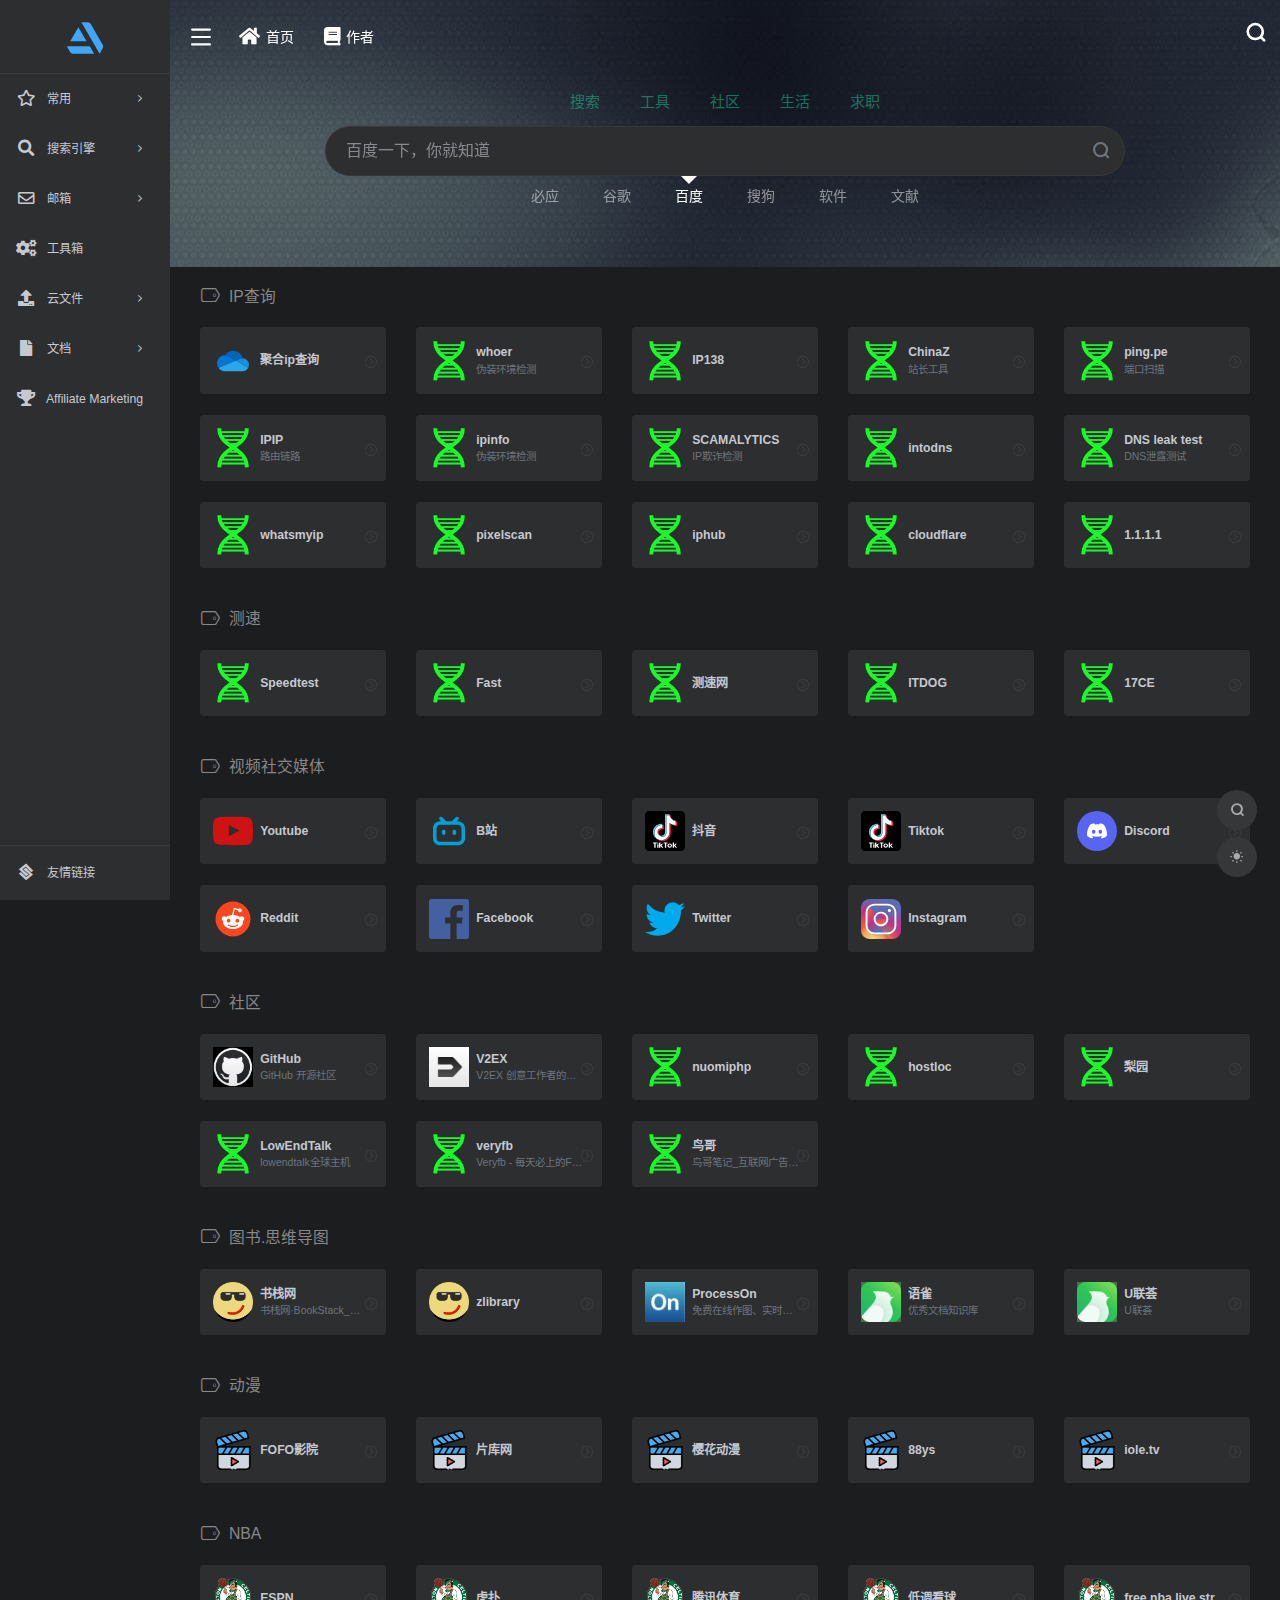
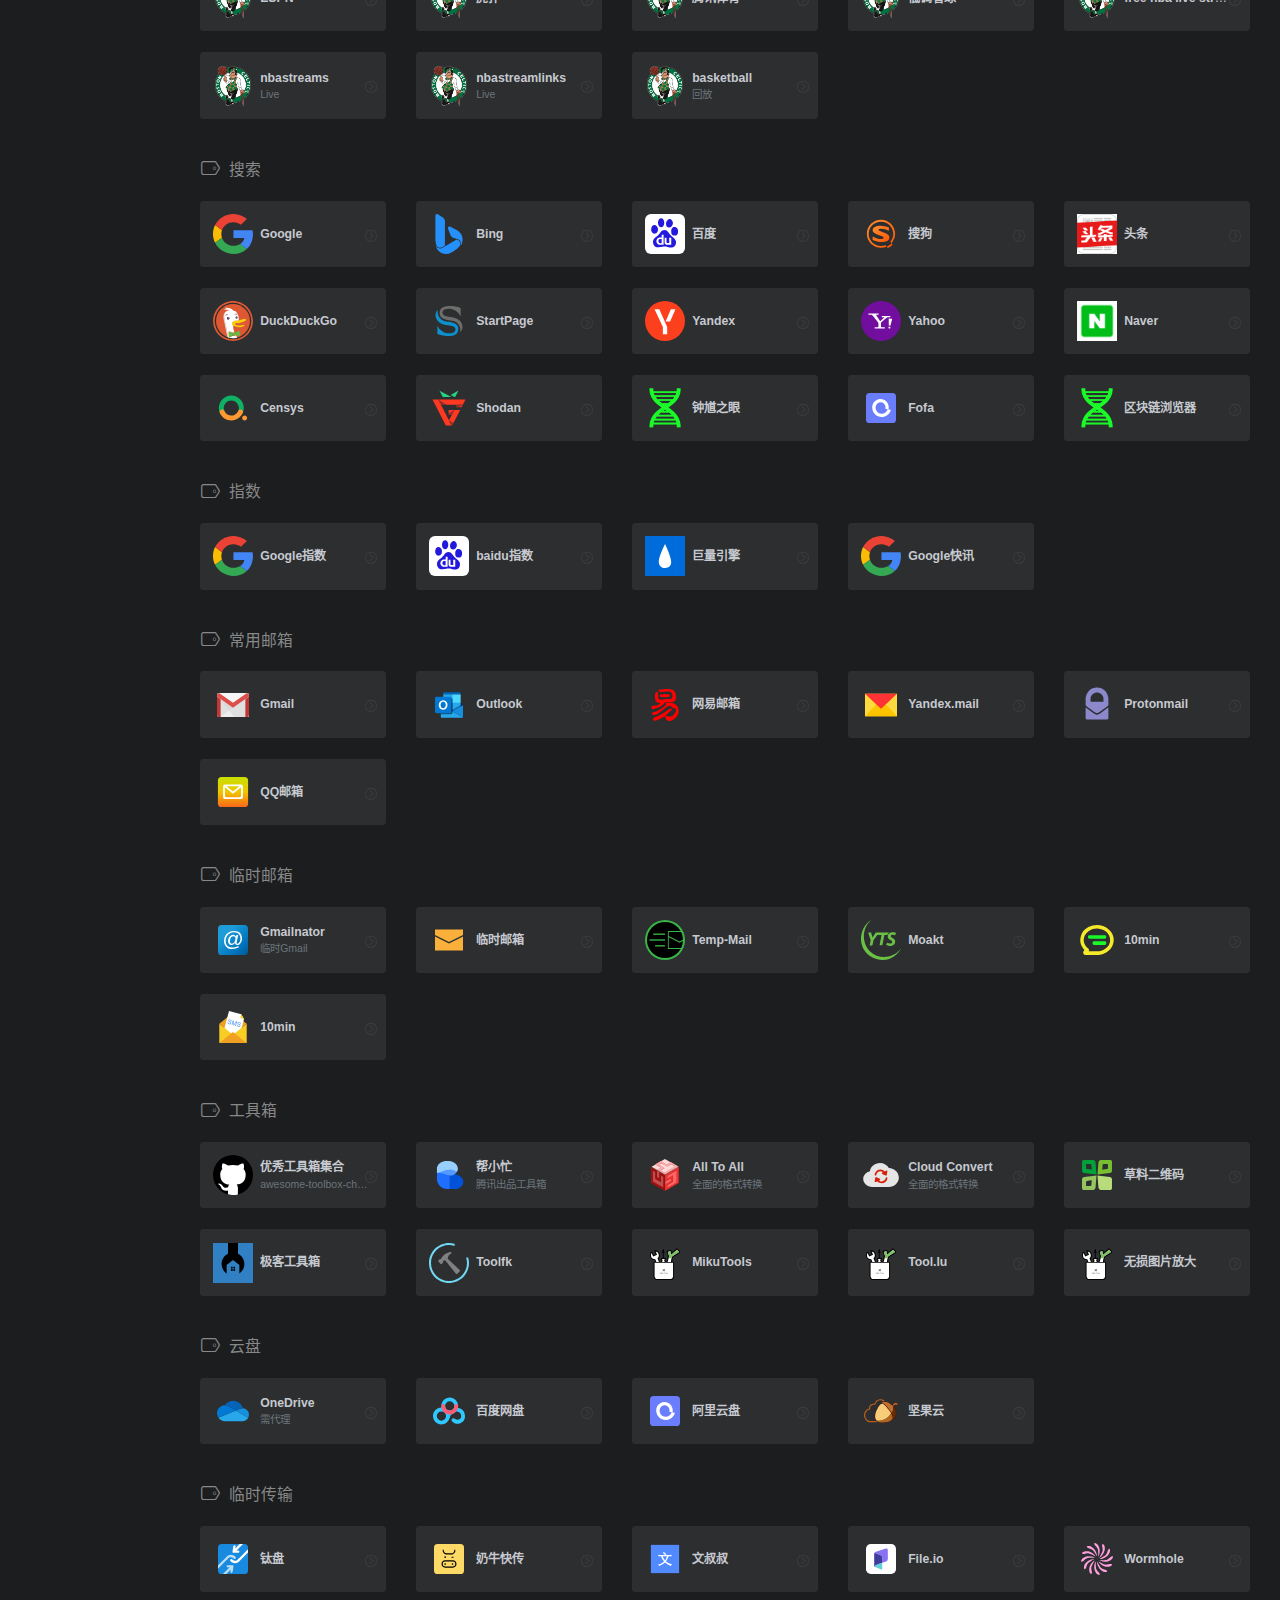
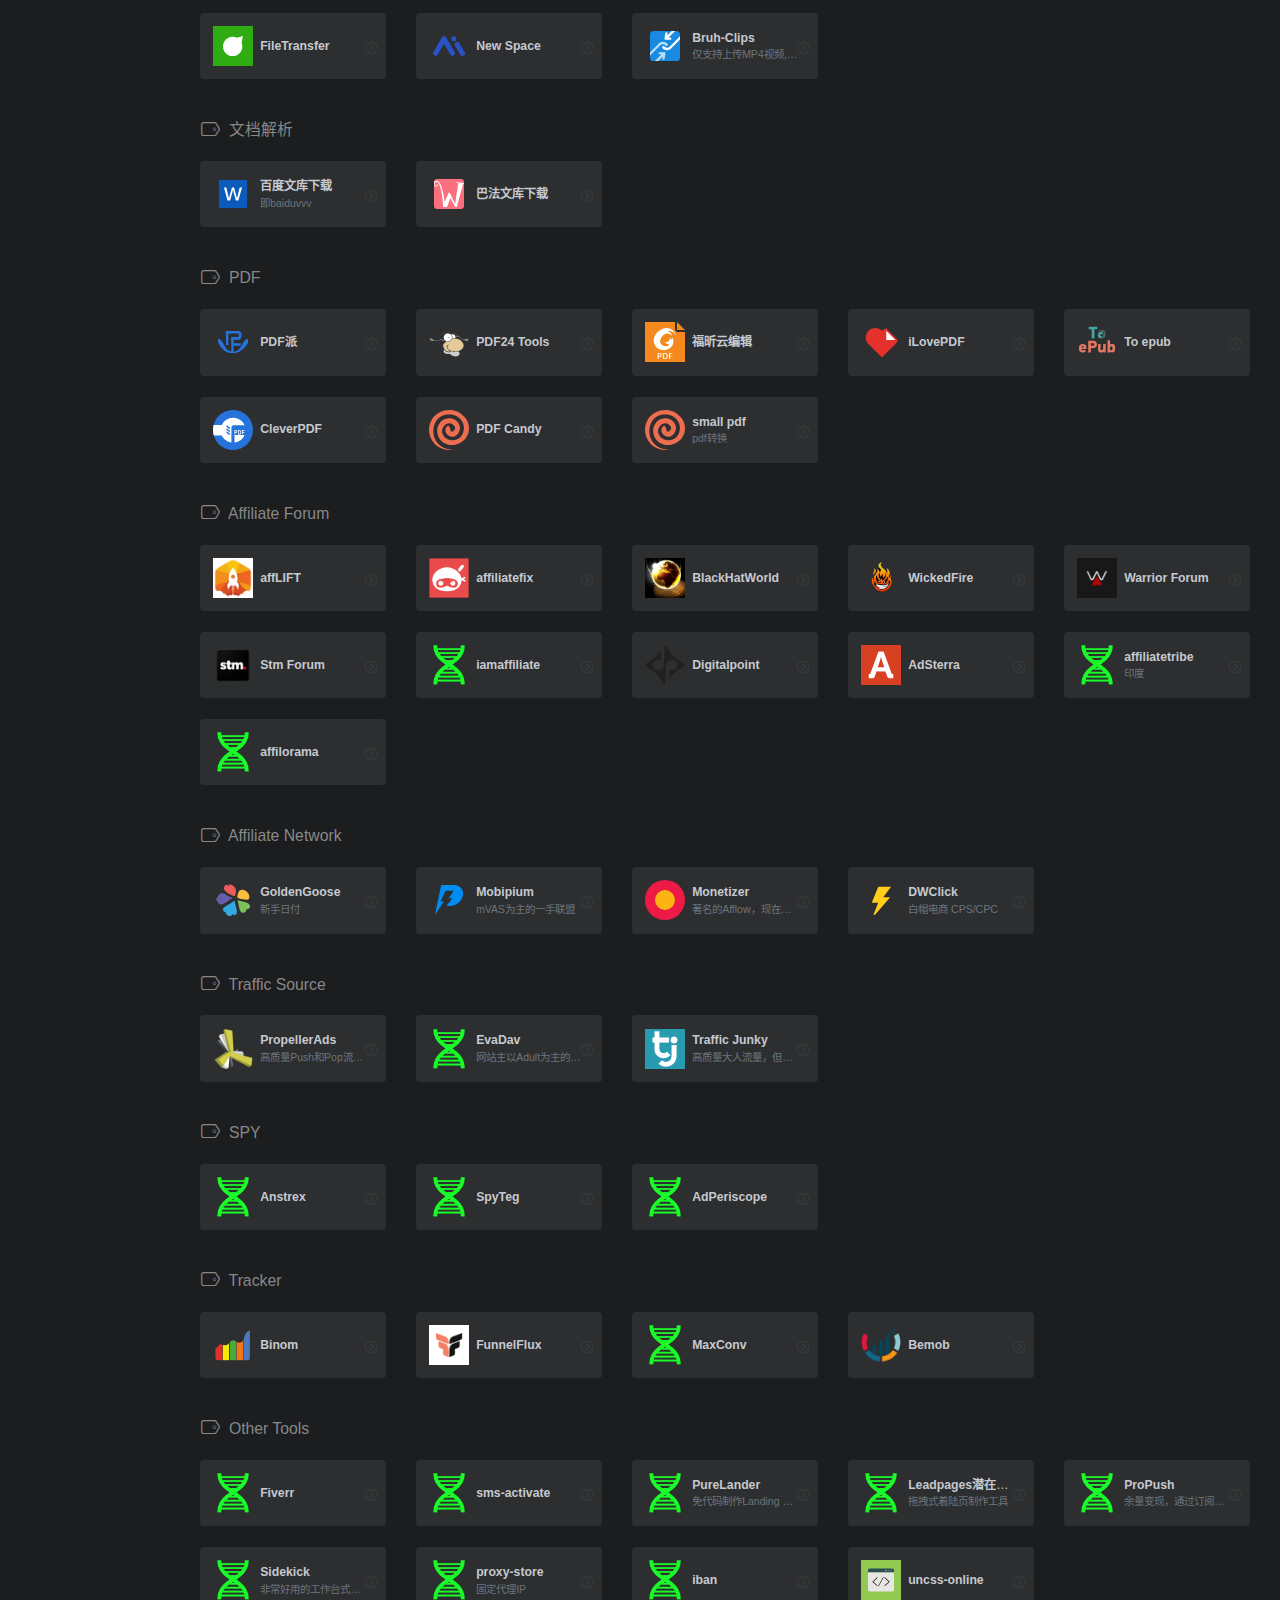
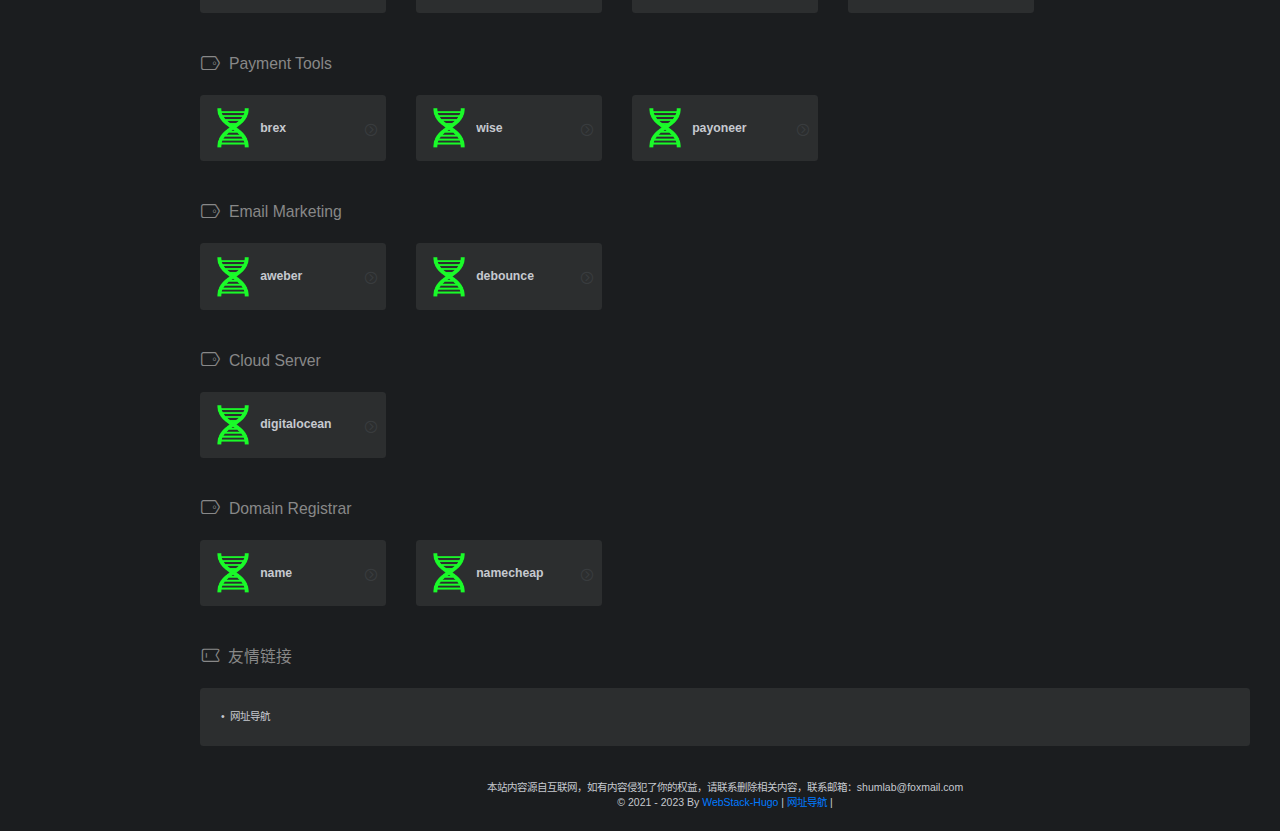
==== commit 4420deaa: "1" ====
--- a/index.html
+++ b/index.html
@@ -9,7 +9,7 @@
         content="width=device-width, initial-scale=1.0, minimum-scale=1.0, maximum-scale=1.0, user-scalable=no" />
     <meta name="theme-color" content="#f9f9f9" />
     <title>Web list </title>
-    <link rel="shortcut icon" href="/assets/images/UrbanFonts.png" />
+    <link rel="shortcut icon" href="/assets/images/search.svg" />
     <meta name="keywords" content="Web list " />
     
     <link rel="stylesheet" id="block-library-css"
@@ -76,20 +76,26 @@
                                 
                                     
                                     <li class="sidebar-item">
-                                        <a href="#66dcfd7d2e6e0742c3fa4e252b5cd4c0" class="smooth change-href" data-change="#66dcfd7d2e6e0742c3fa4e252b5cd4c0">    
+                                        <a href="#08cc5affd9e2857e729dd9e9124652b0" class="smooth change-href" data-change="#08cc5affd9e2857e729dd9e9124652b0">    
                                             <i class="far fa-star icon-fw icon-lg mr-2"></i>
                                             <span>常用</span>
                                             <i class="iconfont icon-arrow-r-m sidebar-more text-sm"></i>
                                         </a>
                                         <ul>
                                             
-                                            <li><a href="#66dcfd7d2e6e0742c3fa4e252b5cd4c0" class="smooth"><span>视频社媒</span></a></li>
+                                            <li><a href="#08cc5affd9e2857e729dd9e9124652b0" class="smooth"><span>IP查询</span></a></li>
                                             
-                                            <li><a href="#66dcfd7d2e6e0742c3fa4e252b5cd4c0" class="smooth"><span>视频社媒</span></a></li>
+                                            <li><a href="#c7f8d9cc5efcd0f8057e24ee39204aae" class="smooth"><span>测速</span></a></li>
+                                            
+                                            <li><a href="#f837f9c360f54963d1a1af66502b4aa9" class="smooth"><span>视频社交媒体</span></a></li>
                                             
                                             <li><a href="#888af1f2cec1f3865b4bc85853ebf0a1" class="smooth"><span>社区</span></a></li>
                                             
                                             <li><a href="#5a5d97b142b4cdda9cc311a704d69916" class="smooth"><span>图书.思维导图</span></a></li>
+                                            
+                                            <li><a href="#174f9fd3c0b57206c60e357d4c677315" class="smooth"><span>动漫</span></a></li>
+                                            
+                                            <li><a href="#52b6d6fc82db6aef110362f4755a1fe8" class="smooth"><span>NBA</span></a></li>
                                             
                                         </ul>
                                     </li> 
@@ -97,11 +103,19 @@
                                 
                                     
                                     <li class="sidebar-item">
-                                        <a href="#a20a4b60ffe4f7fc9624c45f861283ea" class="smooth">
-                                            <i class="fas fa-search fa-lg icon-fw icon-lg mr-2"></i>
+                                        <a href="#e5f71fc31e7246dd6ccc5539570471b0" class="smooth change-href" data-change="#e5f71fc31e7246dd6ccc5539570471b0">    
+                                            <i class="fas fa-search icon-fw icon-lg mr-2"></i>
                                             <span>搜索引擎</span>
+                                            <i class="iconfont icon-arrow-r-m sidebar-more text-sm"></i>
                                         </a>
-                                    </li>
+                                        <ul>
+                                            
+                                            <li><a href="#e5f71fc31e7246dd6ccc5539570471b0" class="smooth"><span>搜索</span></a></li>
+                                            
+                                            <li><a href="#a225c0b6cb5b7c7ec9ffa7f86d082b6d" class="smooth"><span>指数</span></a></li>
+                                            
+                                        </ul>
+                                    </li> 
                                     
                                 
                                     
@@ -260,6 +274,16 @@
 				</ul>
 			    </li>
 			
+			<li >
+				<a href="https://sosmy.github.io/a">
+                                    <i class="fa fa-book fa-lg mr-2"></i>
+                                    <span>作者</span>
+                                </a>
+				<ul class="sub-menu">
+				
+				</ul>
+			    </li>
+			
 			</ul>
 
                         
@@ -528,8 +552,8 @@
 	    
             <div class="d-flex flex-fill">
                 <h4 class="text-gray text-lg mb-4">
-                    <i class="site-tag iconfont icon-tag icon-lg mr-1" id="66dcfd7d2e6e0742c3fa4e252b5cd4c0"></i>
-                    视频社媒
+                    <i class="site-tag iconfont icon-tag icon-lg mr-1" id="08cc5affd9e2857e729dd9e9124652b0"></i>
+                    IP查询
                 </h4>
                 <div class="flex-fill"></div>
                 
@@ -550,13 +574,13 @@
                                         
 					    
 					    <img class="lazy" src="assets/images/logos/OneDrive.svg" data-src="assets/images/logos/OneDrive.svg"
-                                                onerror="javascript:this.src='assets\/images\/logos\/default.webp'" alt="聚合ip">
-					    
-                                        
-                                    </div>
-                                    <div class="url-info flex-fill">
-                                        <div class="text-sm overflowClip_1">
-                                            <strong>聚合ip</strong>
+                                                onerror="javascript:this.src='assets\/images\/logos\/biotech-280.png'" alt="聚合ip查询">
+					    
+                                        
+                                    </div>
+                                    <div class="url-info flex-fill">
+                                        <div class="text-sm overflowClip_1">
+                                            <strong>聚合ip查询</strong>
                                         </div>
                                         <p class="overflowClip_1 m-0 text-muted text-xs"></p>
                                     </div>
@@ -575,15 +599,15 @@
 			
 			
                         <a href="https://whoer.net" target="_blank" data-id="" data-url="https://whoer.net"
-                            class="card no-c mb-4" data-toggle="tooltip" data-placement="bottom" data-original-title="">
-			
-                            <div class="card-body">
-                                <div class="url-content d-flex align-items-center">
-                                    <div class="url-img mr-2 d-flex align-items-center justify-content-center">
-                                        
-					    
-					    <img class="lazy" src="assets/images/logos/OneDrive.svg" data-src="assets/images/logos/OneDrive.svg"
-                                                onerror="javascript:this.src='assets\/images\/logos\/default.webp'" alt="whoer">
+                            class="card no-c mb-4" data-toggle="tooltip" data-placement="bottom" data-original-title="伪装环境检测">
+			
+                            <div class="card-body">
+                                <div class="url-content d-flex align-items-center">
+                                    <div class="url-img mr-2 d-flex align-items-center justify-content-center">
+                                        
+					    
+                                            <img class="lazy" src="https://api.iowen.cn/favicon/whoer.net.png" data-src="https://api.iowen.cn/favicon/whoer.net.png"
+                                                onerror="javascript:this.src='assets\/images\/logos\/biotech-280.png'" alt="whoer">
 					    
                                         
                                     </div>
@@ -591,7 +615,7 @@
                                         <div class="text-sm overflowClip_1">
                                             <strong>whoer</strong>
                                         </div>
-                                        <p class="overflowClip_1 m-0 text-muted text-xs"></p>
+                                        <p class="overflowClip_1 m-0 text-muted text-xs">伪装环境检测</p>
                                     </div>
                                 </div>
                             </div>
@@ -615,8 +639,8 @@
                                     <div class="url-img mr-2 d-flex align-items-center justify-content-center">
                                         
 					    
-					    <img class="lazy" src="assets/images/logos/OneDrive.svg" data-src="assets/images/logos/OneDrive.svg"
-                                                onerror="javascript:this.src='assets\/images\/logos\/default.webp'" alt="IP138">
+                                            <img class="lazy" src="https://api.iowen.cn/favicon/www.ip138.com.png" data-src="https://api.iowen.cn/favicon/www.ip138.com.png"
+                                                onerror="javascript:this.src='assets\/images\/logos\/biotech-280.png'" alt="IP138">
 					    
                                         
                                     </div>
@@ -630,6 +654,402 @@
                             </div>
                         </a>
                         <a href="https://www.ip138.com" class="togo text-center text-muted is-views" data-id="689"
+                            data-toggle="tooltip" data-placement="right" title="直达" rel="nofollow">
+                            <i class="iconfont icon-goto"></i>
+                        </a>
+                    </div>
+                </div>
+                
+                <div class="url-card col-6  col-sm-6 col-md-4 col-xl-5a col-xxl-6a">
+                    <div class="url-body default">
+			
+			
+                        <a href="http://ip.chinaz.com/" target="_blank" data-id="" data-url="http://ip.chinaz.com/"
+                            class="card no-c mb-4" data-toggle="tooltip" data-placement="bottom" data-original-title="站长工具">
+			
+                            <div class="card-body">
+                                <div class="url-content d-flex align-items-center">
+                                    <div class="url-img mr-2 d-flex align-items-center justify-content-center">
+                                        
+					    
+                                            <img class="lazy" src="https://api.iowen.cn/favicon/www.chinaz.com.png" data-src="https://api.iowen.cn/favicon/www.chinaz.com.png"
+                                                onerror="javascript:this.src='assets\/images\/logos\/biotech-280.png'" alt="ChinaZ">
+					    
+                                        
+                                    </div>
+                                    <div class="url-info flex-fill">
+                                        <div class="text-sm overflowClip_1">
+                                            <strong>ChinaZ</strong>
+                                        </div>
+                                        <p class="overflowClip_1 m-0 text-muted text-xs">站长工具</p>
+                                    </div>
+                                </div>
+                            </div>
+                        </a>
+                        <a href="http://ip.chinaz.com/" class="togo text-center text-muted is-views" data-id="689"
+                            data-toggle="tooltip" data-placement="right" title="直达" rel="nofollow">
+                            <i class="iconfont icon-goto"></i>
+                        </a>
+                    </div>
+                </div>
+                
+                <div class="url-card col-6  col-sm-6 col-md-4 col-xl-5a col-xxl-6a">
+                    <div class="url-body default">
+			
+			
+                        <a href="https://ping.pe/" target="_blank" data-id="" data-url="https://ping.pe/"
+                            class="card no-c mb-4" data-toggle="tooltip" data-placement="bottom" data-original-title="端口扫描">
+			
+                            <div class="card-body">
+                                <div class="url-content d-flex align-items-center">
+                                    <div class="url-img mr-2 d-flex align-items-center justify-content-center">
+                                        
+					    
+                                            <img class="lazy" src="https://api.iowen.cn/favicon/ping.pe.png" data-src="https://api.iowen.cn/favicon/ping.pe.png"
+                                                onerror="javascript:this.src='assets\/images\/logos\/biotech-280.png'" alt="ping.pe">
+					    
+                                        
+                                    </div>
+                                    <div class="url-info flex-fill">
+                                        <div class="text-sm overflowClip_1">
+                                            <strong>ping.pe</strong>
+                                        </div>
+                                        <p class="overflowClip_1 m-0 text-muted text-xs">端口扫描</p>
+                                    </div>
+                                </div>
+                            </div>
+                        </a>
+                        <a href="https://ping.pe/" class="togo text-center text-muted is-views" data-id="689"
+                            data-toggle="tooltip" data-placement="right" title="直达" rel="nofollow">
+                            <i class="iconfont icon-goto"></i>
+                        </a>
+                    </div>
+                </div>
+                
+                <div class="url-card col-6  col-sm-6 col-md-4 col-xl-5a col-xxl-6a">
+                    <div class="url-body default">
+			
+			
+                        <a href="https://www.ipip.net/" target="_blank" data-id="" data-url="https://www.ipip.net/"
+                            class="card no-c mb-4" data-toggle="tooltip" data-placement="bottom" data-original-title="路由链路">
+			
+                            <div class="card-body">
+                                <div class="url-content d-flex align-items-center">
+                                    <div class="url-img mr-2 d-flex align-items-center justify-content-center">
+                                        
+					    
+                                            <img class="lazy" src="https://api.iowen.cn/favicon/www.ipip.net.png" data-src="https://api.iowen.cn/favicon/www.ipip.net.png"
+                                                onerror="javascript:this.src='assets\/images\/logos\/biotech-280.png'" alt="IPIP">
+					    
+                                        
+                                    </div>
+                                    <div class="url-info flex-fill">
+                                        <div class="text-sm overflowClip_1">
+                                            <strong>IPIP</strong>
+                                        </div>
+                                        <p class="overflowClip_1 m-0 text-muted text-xs">路由链路</p>
+                                    </div>
+                                </div>
+                            </div>
+                        </a>
+                        <a href="https://www.ipip.net/" class="togo text-center text-muted is-views" data-id="689"
+                            data-toggle="tooltip" data-placement="right" title="直达" rel="nofollow">
+                            <i class="iconfont icon-goto"></i>
+                        </a>
+                    </div>
+                </div>
+                
+                <div class="url-card col-6  col-sm-6 col-md-4 col-xl-5a col-xxl-6a">
+                    <div class="url-body default">
+			
+			
+                        <a href="https://ipinfo.io/" target="_blank" data-id="" data-url="https://ipinfo.io/"
+                            class="card no-c mb-4" data-toggle="tooltip" data-placement="bottom" data-original-title="伪装环境检测">
+			
+                            <div class="card-body">
+                                <div class="url-content d-flex align-items-center">
+                                    <div class="url-img mr-2 d-flex align-items-center justify-content-center">
+                                        
+					    
+                                            <img class="lazy" src="https://api.iowen.cn/favicon/ipinfo.io.png" data-src="https://api.iowen.cn/favicon/ipinfo.io.png"
+                                                onerror="javascript:this.src='assets\/images\/logos\/biotech-280.png'" alt="ipinfo">
+					    
+                                        
+                                    </div>
+                                    <div class="url-info flex-fill">
+                                        <div class="text-sm overflowClip_1">
+                                            <strong>ipinfo</strong>
+                                        </div>
+                                        <p class="overflowClip_1 m-0 text-muted text-xs">伪装环境检测</p>
+                                    </div>
+                                </div>
+                            </div>
+                        </a>
+                        <a href="https://ipinfo.io/" class="togo text-center text-muted is-views" data-id="689"
+                            data-toggle="tooltip" data-placement="right" title="直达" rel="nofollow">
+                            <i class="iconfont icon-goto"></i>
+                        </a>
+                    </div>
+                </div>
+                
+                <div class="url-card col-6  col-sm-6 col-md-4 col-xl-5a col-xxl-6a">
+                    <div class="url-body default">
+			
+			
+                        <a href="https://scamalytics.com/ip" target="_blank" data-id="" data-url="https://scamalytics.com/ip"
+                            class="card no-c mb-4" data-toggle="tooltip" data-placement="bottom" data-original-title="IP欺诈检测">
+			
+                            <div class="card-body">
+                                <div class="url-content d-flex align-items-center">
+                                    <div class="url-img mr-2 d-flex align-items-center justify-content-center">
+                                        
+					    
+                                            <img class="lazy" src="https://api.iowen.cn/favicon/scamalytics.com.png" data-src="https://api.iowen.cn/favicon/scamalytics.com.png"
+                                                onerror="javascript:this.src='assets\/images\/logos\/biotech-280.png'" alt="SCAMALYTICS">
+					    
+                                        
+                                    </div>
+                                    <div class="url-info flex-fill">
+                                        <div class="text-sm overflowClip_1">
+                                            <strong>SCAMALYTICS</strong>
+                                        </div>
+                                        <p class="overflowClip_1 m-0 text-muted text-xs">IP欺诈检测</p>
+                                    </div>
+                                </div>
+                            </div>
+                        </a>
+                        <a href="https://scamalytics.com/ip" class="togo text-center text-muted is-views" data-id="689"
+                            data-toggle="tooltip" data-placement="right" title="直达" rel="nofollow">
+                            <i class="iconfont icon-goto"></i>
+                        </a>
+                    </div>
+                </div>
+                
+                <div class="url-card col-6  col-sm-6 col-md-4 col-xl-5a col-xxl-6a">
+                    <div class="url-body default">
+			
+			
+                        <a href="https://intodns.com/" target="_blank" data-id="" data-url="https://intodns.com/"
+                            class="card no-c mb-4" data-toggle="tooltip" data-placement="bottom" data-original-title="">
+			
+                            <div class="card-body">
+                                <div class="url-content d-flex align-items-center">
+                                    <div class="url-img mr-2 d-flex align-items-center justify-content-center">
+                                        
+					    
+                                            <img class="lazy" src="https://api.iowen.cn/favicon/intodns.com.png" data-src="https://api.iowen.cn/favicon/intodns.com.png"
+                                                onerror="javascript:this.src='assets\/images\/logos\/biotech-280.png'" alt="intodns">
+					    
+                                        
+                                    </div>
+                                    <div class="url-info flex-fill">
+                                        <div class="text-sm overflowClip_1">
+                                            <strong>intodns</strong>
+                                        </div>
+                                        <p class="overflowClip_1 m-0 text-muted text-xs"></p>
+                                    </div>
+                                </div>
+                            </div>
+                        </a>
+                        <a href="https://intodns.com/" class="togo text-center text-muted is-views" data-id="689"
+                            data-toggle="tooltip" data-placement="right" title="直达" rel="nofollow">
+                            <i class="iconfont icon-goto"></i>
+                        </a>
+                    </div>
+                </div>
+                
+                <div class="url-card col-6  col-sm-6 col-md-4 col-xl-5a col-xxl-6a">
+                    <div class="url-body default">
+			
+			
+                        <a href="https://www.dnsleaktest.com/" target="_blank" data-id="" data-url="https://www.dnsleaktest.com/"
+                            class="card no-c mb-4" data-toggle="tooltip" data-placement="bottom" data-original-title="DNS泄露测试">
+			
+                            <div class="card-body">
+                                <div class="url-content d-flex align-items-center">
+                                    <div class="url-img mr-2 d-flex align-items-center justify-content-center">
+                                        
+					    
+                                            <img class="lazy" src="https://api.iowen.cn/favicon/www.dnsleaktest.com.png" data-src="https://api.iowen.cn/favicon/www.dnsleaktest.com.png"
+                                                onerror="javascript:this.src='assets\/images\/logos\/biotech-280.png'" alt="DNS leak test">
+					    
+                                        
+                                    </div>
+                                    <div class="url-info flex-fill">
+                                        <div class="text-sm overflowClip_1">
+                                            <strong>DNS leak test</strong>
+                                        </div>
+                                        <p class="overflowClip_1 m-0 text-muted text-xs">DNS泄露测试</p>
+                                    </div>
+                                </div>
+                            </div>
+                        </a>
+                        <a href="https://www.dnsleaktest.com/" class="togo text-center text-muted is-views" data-id="689"
+                            data-toggle="tooltip" data-placement="right" title="直达" rel="nofollow">
+                            <i class="iconfont icon-goto"></i>
+                        </a>
+                    </div>
+                </div>
+                
+                <div class="url-card col-6  col-sm-6 col-md-4 col-xl-5a col-xxl-6a">
+                    <div class="url-body default">
+			
+			
+                        <a href="https://www.whatsmyip.org/" target="_blank" data-id="" data-url="https://www.whatsmyip.org/"
+                            class="card no-c mb-4" data-toggle="tooltip" data-placement="bottom" data-original-title="">
+			
+                            <div class="card-body">
+                                <div class="url-content d-flex align-items-center">
+                                    <div class="url-img mr-2 d-flex align-items-center justify-content-center">
+                                        
+					    
+                                            <img class="lazy" src="https://api.iowen.cn/favicon/www.whatsmyip.org.png" data-src="https://api.iowen.cn/favicon/www.whatsmyip.org.png"
+                                                onerror="javascript:this.src='assets\/images\/logos\/biotech-280.png'" alt="whatsmyip">
+					    
+                                        
+                                    </div>
+                                    <div class="url-info flex-fill">
+                                        <div class="text-sm overflowClip_1">
+                                            <strong>whatsmyip</strong>
+                                        </div>
+                                        <p class="overflowClip_1 m-0 text-muted text-xs"></p>
+                                    </div>
+                                </div>
+                            </div>
+                        </a>
+                        <a href="https://www.whatsmyip.org/" class="togo text-center text-muted is-views" data-id="689"
+                            data-toggle="tooltip" data-placement="right" title="直达" rel="nofollow">
+                            <i class="iconfont icon-goto"></i>
+                        </a>
+                    </div>
+                </div>
+                
+                <div class="url-card col-6  col-sm-6 col-md-4 col-xl-5a col-xxl-6a">
+                    <div class="url-body default">
+			
+			
+                        <a href="https://pixelscan.net/" target="_blank" data-id="" data-url="https://pixelscan.net/"
+                            class="card no-c mb-4" data-toggle="tooltip" data-placement="bottom" data-original-title="">
+			
+                            <div class="card-body">
+                                <div class="url-content d-flex align-items-center">
+                                    <div class="url-img mr-2 d-flex align-items-center justify-content-center">
+                                        
+					    
+                                            <img class="lazy" src="https://api.iowen.cn/favicon/pixelscan.net.png" data-src="https://api.iowen.cn/favicon/pixelscan.net.png"
+                                                onerror="javascript:this.src='assets\/images\/logos\/biotech-280.png'" alt="pixelscan">
+					    
+                                        
+                                    </div>
+                                    <div class="url-info flex-fill">
+                                        <div class="text-sm overflowClip_1">
+                                            <strong>pixelscan</strong>
+                                        </div>
+                                        <p class="overflowClip_1 m-0 text-muted text-xs"></p>
+                                    </div>
+                                </div>
+                            </div>
+                        </a>
+                        <a href="https://pixelscan.net/" class="togo text-center text-muted is-views" data-id="689"
+                            data-toggle="tooltip" data-placement="right" title="直达" rel="nofollow">
+                            <i class="iconfont icon-goto"></i>
+                        </a>
+                    </div>
+                </div>
+                
+                <div class="url-card col-6  col-sm-6 col-md-4 col-xl-5a col-xxl-6a">
+                    <div class="url-body default">
+			
+			
+                        <a href="https://iphub.info/" target="_blank" data-id="" data-url="https://iphub.info/"
+                            class="card no-c mb-4" data-toggle="tooltip" data-placement="bottom" data-original-title="">
+			
+                            <div class="card-body">
+                                <div class="url-content d-flex align-items-center">
+                                    <div class="url-img mr-2 d-flex align-items-center justify-content-center">
+                                        
+					    
+					    <img class="lazy" src="assets/images/logos/" data-src="assets/images/logos/"
+                                                onerror="javascript:this.src='assets\/images\/logos\/biotech-280.png'" alt="iphub">
+					    
+                                        
+                                    </div>
+                                    <div class="url-info flex-fill">
+                                        <div class="text-sm overflowClip_1">
+                                            <strong>iphub</strong>
+                                        </div>
+                                        <p class="overflowClip_1 m-0 text-muted text-xs"></p>
+                                    </div>
+                                </div>
+                            </div>
+                        </a>
+                        <a href="https://iphub.info/" class="togo text-center text-muted is-views" data-id="689"
+                            data-toggle="tooltip" data-placement="right" title="直达" rel="nofollow">
+                            <i class="iconfont icon-goto"></i>
+                        </a>
+                    </div>
+                </div>
+                
+                <div class="url-card col-6  col-sm-6 col-md-4 col-xl-5a col-xxl-6a">
+                    <div class="url-body default">
+			
+			
+                        <a href="https://dash.cloudflare.com/login" target="_blank" data-id="" data-url="https://dash.cloudflare.com/login"
+                            class="card no-c mb-4" data-toggle="tooltip" data-placement="bottom" data-original-title="">
+			
+                            <div class="card-body">
+                                <div class="url-content d-flex align-items-center">
+                                    <div class="url-img mr-2 d-flex align-items-center justify-content-center">
+                                        
+					    
+                                            <img class="lazy" src="https://api.iowen.cn/favicon/cloudflare.com.png" data-src="https://api.iowen.cn/favicon/cloudflare.com.png"
+                                                onerror="javascript:this.src='assets\/images\/logos\/biotech-280.png'" alt="cloudflare">
+					    
+                                        
+                                    </div>
+                                    <div class="url-info flex-fill">
+                                        <div class="text-sm overflowClip_1">
+                                            <strong>cloudflare</strong>
+                                        </div>
+                                        <p class="overflowClip_1 m-0 text-muted text-xs"></p>
+                                    </div>
+                                </div>
+                            </div>
+                        </a>
+                        <a href="https://dash.cloudflare.com/login" class="togo text-center text-muted is-views" data-id="689"
+                            data-toggle="tooltip" data-placement="right" title="直达" rel="nofollow">
+                            <i class="iconfont icon-goto"></i>
+                        </a>
+                    </div>
+                </div>
+                
+                <div class="url-card col-6  col-sm-6 col-md-4 col-xl-5a col-xxl-6a">
+                    <div class="url-body default">
+			
+			
+                        <a href="https://1.1.1.1/" target="_blank" data-id="" data-url="https://1.1.1.1/"
+                            class="card no-c mb-4" data-toggle="tooltip" data-placement="bottom" data-original-title="">
+			
+                            <div class="card-body">
+                                <div class="url-content d-flex align-items-center">
+                                    <div class="url-img mr-2 d-flex align-items-center justify-content-center">
+                                        
+					    
+                                            <img class="lazy" src="https://icons.duckduckgo.com/ip2/1.1.1.1.ico" data-src="https://icons.duckduckgo.com/ip2/1.1.1.1.ico"
+                                                onerror="javascript:this.src='assets\/images\/logos\/biotech-280.png'" alt="1.1.1.1">
+					    
+                                        
+                                    </div>
+                                    <div class="url-info flex-fill">
+                                        <div class="text-sm overflowClip_1">
+                                            <strong>1.1.1.1</strong>
+                                        </div>
+                                        <p class="overflowClip_1 m-0 text-muted text-xs"></p>
+                                    </div>
+                                </div>
+                            </div>
+                        </a>
+                        <a href="https://1.1.1.1/" class="togo text-center text-muted is-views" data-id="689"
                             data-toggle="tooltip" data-placement="right" title="直达" rel="nofollow">
                             <i class="iconfont icon-goto"></i>
                         </a>
@@ -643,8 +1063,8 @@
 	    
             <div class="d-flex flex-fill">
                 <h4 class="text-gray text-lg mb-4">
-                    <i class="site-tag iconfont icon-tag icon-lg mr-1" id="66dcfd7d2e6e0742c3fa4e252b5cd4c0"></i>
-                    视频社媒
+                    <i class="site-tag iconfont icon-tag icon-lg mr-1" id="c7f8d9cc5efcd0f8057e24ee39204aae"></i>
+                    测速
                 </h4>
                 <div class="flex-fill"></div>
                 
@@ -656,6 +1076,187 @@
                     <div class="url-body default">
 			
 			
+                        <a href="https://www.speedtest.net/" target="_blank" data-id="" data-url="https://www.speedtest.net/"
+                            class="card no-c mb-4" data-toggle="tooltip" data-placement="bottom" data-original-title="">
+			
+                            <div class="card-body">
+                                <div class="url-content d-flex align-items-center">
+                                    <div class="url-img mr-2 d-flex align-items-center justify-content-center">
+                                        
+					    
+                                            <img class="lazy" src="https://api.iowen.cn/favicon/www.speedtest.net.png" data-src="https://api.iowen.cn/favicon/www.speedtest.net.png"
+                                                onerror="javascript:this.src='assets\/images\/logos\/biotech-280.png'" alt="Speedtest">
+					    
+                                        
+                                    </div>
+                                    <div class="url-info flex-fill">
+                                        <div class="text-sm overflowClip_1">
+                                            <strong>Speedtest</strong>
+                                        </div>
+                                        <p class="overflowClip_1 m-0 text-muted text-xs"></p>
+                                    </div>
+                                </div>
+                            </div>
+                        </a>
+                        <a href="https://www.speedtest.net/" class="togo text-center text-muted is-views" data-id="689"
+                            data-toggle="tooltip" data-placement="right" title="直达" rel="nofollow">
+                            <i class="iconfont icon-goto"></i>
+                        </a>
+                    </div>
+                </div>
+                
+                <div class="url-card col-6  col-sm-6 col-md-4 col-xl-5a col-xxl-6a">
+                    <div class="url-body default">
+			
+			
+                        <a href="https://fast.com/" target="_blank" data-id="" data-url="https://fast.com/"
+                            class="card no-c mb-4" data-toggle="tooltip" data-placement="bottom" data-original-title="">
+			
+                            <div class="card-body">
+                                <div class="url-content d-flex align-items-center">
+                                    <div class="url-img mr-2 d-flex align-items-center justify-content-center">
+                                        
+					    
+                                            <img class="lazy" src="https://api.iowen.cn/favicon/fast.com.png" data-src="https://api.iowen.cn/favicon/fast.com.png"
+                                                onerror="javascript:this.src='assets\/images\/logos\/biotech-280.png'" alt="Fast">
+					    
+                                        
+                                    </div>
+                                    <div class="url-info flex-fill">
+                                        <div class="text-sm overflowClip_1">
+                                            <strong>Fast</strong>
+                                        </div>
+                                        <p class="overflowClip_1 m-0 text-muted text-xs"></p>
+                                    </div>
+                                </div>
+                            </div>
+                        </a>
+                        <a href="https://fast.com/" class="togo text-center text-muted is-views" data-id="689"
+                            data-toggle="tooltip" data-placement="right" title="直达" rel="nofollow">
+                            <i class="iconfont icon-goto"></i>
+                        </a>
+                    </div>
+                </div>
+                
+                <div class="url-card col-6  col-sm-6 col-md-4 col-xl-5a col-xxl-6a">
+                    <div class="url-body default">
+			
+			
+                        <a href="https://www.speedtest.cn/" target="_blank" data-id="" data-url="https://www.speedtest.cn/"
+                            class="card no-c mb-4" data-toggle="tooltip" data-placement="bottom" data-original-title="">
+			
+                            <div class="card-body">
+                                <div class="url-content d-flex align-items-center">
+                                    <div class="url-img mr-2 d-flex align-items-center justify-content-center">
+                                        
+					    
+                                            <img class="lazy" src="https://api.iowen.cn/favicon/www.speedtest.cn.png" data-src="https://api.iowen.cn/favicon/www.speedtest.cn.png"
+                                                onerror="javascript:this.src='assets\/images\/logos\/biotech-280.png'" alt="测速网">
+					    
+                                        
+                                    </div>
+                                    <div class="url-info flex-fill">
+                                        <div class="text-sm overflowClip_1">
+                                            <strong>测速网</strong>
+                                        </div>
+                                        <p class="overflowClip_1 m-0 text-muted text-xs"></p>
+                                    </div>
+                                </div>
+                            </div>
+                        </a>
+                        <a href="https://www.speedtest.cn/" class="togo text-center text-muted is-views" data-id="689"
+                            data-toggle="tooltip" data-placement="right" title="直达" rel="nofollow">
+                            <i class="iconfont icon-goto"></i>
+                        </a>
+                    </div>
+                </div>
+                
+                <div class="url-card col-6  col-sm-6 col-md-4 col-xl-5a col-xxl-6a">
+                    <div class="url-body default">
+			
+			
+                        <a href="https://www.itdog.cn/" target="_blank" data-id="" data-url="https://www.itdog.cn/"
+                            class="card no-c mb-4" data-toggle="tooltip" data-placement="bottom" data-original-title="">
+			
+                            <div class="card-body">
+                                <div class="url-content d-flex align-items-center">
+                                    <div class="url-img mr-2 d-flex align-items-center justify-content-center">
+                                        
+					    
+                                            <img class="lazy" src="https://api.iowen.cn/favicon/www.itdog.cn.png" data-src="https://api.iowen.cn/favicon/www.itdog.cn.png"
+                                                onerror="javascript:this.src='assets\/images\/logos\/biotech-280.png'" alt="ITDOG">
+					    
+                                        
+                                    </div>
+                                    <div class="url-info flex-fill">
+                                        <div class="text-sm overflowClip_1">
+                                            <strong>ITDOG</strong>
+                                        </div>
+                                        <p class="overflowClip_1 m-0 text-muted text-xs"></p>
+                                    </div>
+                                </div>
+                            </div>
+                        </a>
+                        <a href="https://www.itdog.cn/" class="togo text-center text-muted is-views" data-id="689"
+                            data-toggle="tooltip" data-placement="right" title="直达" rel="nofollow">
+                            <i class="iconfont icon-goto"></i>
+                        </a>
+                    </div>
+                </div>
+                
+                <div class="url-card col-6  col-sm-6 col-md-4 col-xl-5a col-xxl-6a">
+                    <div class="url-body default">
+			
+			
+                        <a href="https://www.17ce.com/" target="_blank" data-id="" data-url="https://www.17ce.com/"
+                            class="card no-c mb-4" data-toggle="tooltip" data-placement="bottom" data-original-title="">
+			
+                            <div class="card-body">
+                                <div class="url-content d-flex align-items-center">
+                                    <div class="url-img mr-2 d-flex align-items-center justify-content-center">
+                                        
+					    
+                                            <img class="lazy" src="https://api.iowen.cn/favicon/www.17ce.com.png" data-src="https://api.iowen.cn/favicon/www.17ce.com.png"
+                                                onerror="javascript:this.src='assets\/images\/logos\/biotech-280.png'" alt="17CE">
+					    
+                                        
+                                    </div>
+                                    <div class="url-info flex-fill">
+                                        <div class="text-sm overflowClip_1">
+                                            <strong>17CE</strong>
+                                        </div>
+                                        <p class="overflowClip_1 m-0 text-muted text-xs"></p>
+                                    </div>
+                                </div>
+                            </div>
+                        </a>
+                        <a href="https://www.17ce.com/" class="togo text-center text-muted is-views" data-id="689"
+                            data-toggle="tooltip" data-placement="right" title="直达" rel="nofollow">
+                            <i class="iconfont icon-goto"></i>
+                        </a>
+                    </div>
+                </div>
+                
+            </div>
+            <br />
+            
+            
+	    
+            <div class="d-flex flex-fill">
+                <h4 class="text-gray text-lg mb-4">
+                    <i class="site-tag iconfont icon-tag icon-lg mr-1" id="f837f9c360f54963d1a1af66502b4aa9"></i>
+                    视频社交媒体
+                </h4>
+                <div class="flex-fill"></div>
+                
+            </div>
+            
+            <div class="row">
+                
+                <div class="url-card col-6  col-sm-6 col-md-4 col-xl-5a col-xxl-6a">
+                    <div class="url-body default">
+			
+			
                         <a href="https://www.youtube.com" target="_blank" data-id="" data-url="https://www.youtube.com"
                             class="card no-c mb-4" data-toggle="tooltip" data-placement="bottom" data-original-title="">
 			
@@ -665,7 +1266,7 @@
                                         
 					    
 					    <img class="lazy" src="assets/images/logos/Youtube.svg" data-src="assets/images/logos/Youtube.svg"
-                                                onerror="javascript:this.src='assets\/images\/logos\/default.webp'" alt="Youtube">
+                                                onerror="javascript:this.src='assets\/images\/logos\/biotech-280.png'" alt="Youtube">
 					    
                                         
                                     </div>
@@ -698,7 +1299,7 @@
                                         
 					    
 					    <img class="lazy" src="assets/images/logos/Bilibili.svg" data-src="assets/images/logos/Bilibili.svg"
-                                                onerror="javascript:this.src='assets\/images\/logos\/default.webp'" alt="B站">
+                                                onerror="javascript:this.src='assets\/images\/logos\/biotech-280.png'" alt="B站">
 					    
                                         
                                     </div>
@@ -731,7 +1332,7 @@
                                         
 					    
 					    <img class="lazy" src="assets/images/logos/Tiktok.svg" data-src="assets/images/logos/Tiktok.svg"
-                                                onerror="javascript:this.src='assets\/images\/logos\/default.webp'" alt="抖音">
+                                                onerror="javascript:this.src='assets\/images\/logos\/biotech-280.png'" alt="抖音">
 					    
                                         
                                     </div>
@@ -764,7 +1365,7 @@
                                         
 					    
 					    <img class="lazy" src="assets/images/logos/Tiktok.svg" data-src="assets/images/logos/Tiktok.svg"
-                                                onerror="javascript:this.src='assets\/images\/logos\/default.webp'" alt="Tiktok">
+                                                onerror="javascript:this.src='assets\/images\/logos\/biotech-280.png'" alt="Tiktok">
 					    
                                         
                                     </div>
@@ -797,7 +1398,7 @@
                                         
 					    
 					    <img class="lazy" src="assets/images/logos/Discord.svg" data-src="assets/images/logos/Discord.svg"
-                                                onerror="javascript:this.src='assets\/images\/logos\/default.webp'" alt="Discord">
+                                                onerror="javascript:this.src='assets\/images\/logos\/biotech-280.png'" alt="Discord">
 					    
                                         
                                     </div>
@@ -830,7 +1431,7 @@
                                         
 					    
 					    <img class="lazy" src="assets/images/logos/Reddit.svg" data-src="assets/images/logos/Reddit.svg"
-                                                onerror="javascript:this.src='assets\/images\/logos\/default.webp'" alt="Reddit">
+                                                onerror="javascript:this.src='assets\/images\/logos\/biotech-280.png'" alt="Reddit">
 					    
                                         
                                     </div>
@@ -863,7 +1464,7 @@
                                         
 					    
 					    <img class="lazy" src="assets/images/logos/Facebook.svg" data-src="assets/images/logos/Facebook.svg"
-                                                onerror="javascript:this.src='assets\/images\/logos\/default.webp'" alt="Facebook">
+                                                onerror="javascript:this.src='assets\/images\/logos\/biotech-280.png'" alt="Facebook">
 					    
                                         
                                     </div>
@@ -896,7 +1497,7 @@
                                         
 					    
 					    <img class="lazy" src="assets/images/logos/Twitter.svg" data-src="assets/images/logos/Twitter.svg"
-                                                onerror="javascript:this.src='assets\/images\/logos\/default.webp'" alt="Twitter">
+                                                onerror="javascript:this.src='assets\/images\/logos\/biotech-280.png'" alt="Twitter">
 					    
                                         
                                     </div>
@@ -929,7 +1530,7 @@
                                         
 					    
 					    <img class="lazy" src="assets/images/logos/Instagram.svg" data-src="assets/images/logos/Instagram.svg"
-                                                onerror="javascript:this.src='assets\/images\/logos\/default.webp'" alt="Instagram">
+                                                onerror="javascript:this.src='assets\/images\/logos\/biotech-280.png'" alt="Instagram">
 					    
                                         
                                     </div>
@@ -978,7 +1579,7 @@
                                         
 					    
 					    <img class="lazy" src="assets/images/logos/github.jpg" data-src="assets/images/logos/github.jpg"
-                                                onerror="javascript:this.src='assets\/images\/logos\/default.webp'" alt="GitHub">
+                                                onerror="javascript:this.src='assets\/images\/logos\/biotech-280.png'" alt="GitHub">
 					    
                                         
                                     </div>
@@ -1011,7 +1612,7 @@
                                         
 					    
 					    <img class="lazy" src="assets/images/logos/v2ex.jpg" data-src="assets/images/logos/v2ex.jpg"
-                                                onerror="javascript:this.src='assets\/images\/logos\/default.webp'" alt="V2EX">
+                                                onerror="javascript:this.src='assets\/images\/logos\/biotech-280.png'" alt="V2EX">
 					    
                                         
                                     </div>
@@ -1044,7 +1645,7 @@
                                         
 					    
                                             <img class="lazy" src="https://api.iowen.cn/favicon/www.nuomiphp.com.png" data-src="https://api.iowen.cn/favicon/www.nuomiphp.com.png"
-                                                onerror="javascript:this.src='assets\/images\/logos\/default.webp'" alt="nuomiphp">
+                                                onerror="javascript:this.src='assets\/images\/logos\/biotech-280.png'" alt="nuomiphp">
 					    
                                         
                                     </div>
@@ -1076,8 +1677,8 @@
                                     <div class="url-img mr-2 d-flex align-items-center justify-content-center">
                                         
 					    
-                                            <img class="lazy" src="https://api.iowen.cn/favicon/www.hostloc.com.png" data-src="https://api.iowen.cn/favicon/www.hostloc.com.png"
-                                                onerror="javascript:this.src='assets\/images\/logos\/default.webp'" alt="hostloc">
+                                            <img class="lazy" src="https://icons.duckduckgo.com/ip2/www.hostloc.com.ico" data-src="https://icons.duckduckgo.com/ip2/www.hostloc.com.ico"
+                                                onerror="javascript:this.src='assets\/images\/logos\/biotech-280.png'" alt="hostloc">
 					    
                                         
                                     </div>
@@ -1110,7 +1711,7 @@
                                         
 					    
                                             <img class="lazy" src="https://api.iowen.cn/favicon/liyuans.com.png" data-src="https://api.iowen.cn/favicon/liyuans.com.png"
-                                                onerror="javascript:this.src='assets\/images\/logos\/default.webp'" alt="梨园">
+                                                onerror="javascript:this.src='assets\/images\/logos\/biotech-280.png'" alt="梨园">
 					    
                                         
                                     </div>
@@ -1143,7 +1744,7 @@
                                         
 					    
                                             <img class="lazy" src="https://api.iowen.cn/favicon/lowendtalk.com.png" data-src="https://api.iowen.cn/favicon/lowendtalk.com.png"
-                                                onerror="javascript:this.src='assets\/images\/logos\/default.webp'" alt="LowEndTalk">
+                                                onerror="javascript:this.src='assets\/images\/logos\/biotech-280.png'" alt="LowEndTalk">
 					    
                                         
                                     </div>
@@ -1176,7 +1777,7 @@
                                         
 					    
                                             <img class="lazy" src="https://api.iowen.cn/favicon/veryfb.com.png" data-src="https://api.iowen.cn/favicon/veryfb.com.png"
-                                                onerror="javascript:this.src='assets\/images\/logos\/default.webp'" alt="veryfb">
+                                                onerror="javascript:this.src='assets\/images\/logos\/biotech-280.png'" alt="veryfb">
 					    
                                         
                                     </div>
@@ -1209,7 +1810,7 @@
                                         
 					    
                                             <img class="lazy" src="https://api.iowen.cn/favicon/www.niaogebiji.com.png" data-src="https://api.iowen.cn/favicon/www.niaogebiji.com.png"
-                                                onerror="javascript:this.src='assets\/images\/logos\/default.webp'" alt="鸟哥">
+                                                onerror="javascript:this.src='assets\/images\/logos\/biotech-280.png'" alt="鸟哥">
 					    
                                         
                                     </div>
@@ -1258,7 +1859,7 @@
                                         
 					    
 					    <img class="lazy" src="assets/images/logos/%e8%af%ad%e9%9b%80%e8%af%9d%e9%a2%98.png" data-src="assets/images/logos/%e8%af%ad%e9%9b%80%e8%af%9d%e9%a2%98.png"
-                                                onerror="javascript:this.src='assets\/images\/logos\/default.webp'" alt="书栈网">
+                                                onerror="javascript:this.src='assets\/images\/logos\/biotech-280.png'" alt="书栈网">
 					    
                                         
                                     </div>
@@ -1291,7 +1892,7 @@
                                         
 					    
 					    <img class="lazy" src="assets/images/logos/%e8%af%ad%e9%9b%80%e8%af%9d%e9%a2%98.png" data-src="assets/images/logos/%e8%af%ad%e9%9b%80%e8%af%9d%e9%a2%98.png"
-                                                onerror="javascript:this.src='assets\/images\/logos\/default.webp'" alt="zlibrary">
+                                                onerror="javascript:this.src='assets\/images\/logos\/biotech-280.png'" alt="zlibrary">
 					    
                                         
                                     </div>
@@ -1324,7 +1925,7 @@
                                         
 					    
 					    <img class="lazy" src="assets/images/logos/ProcessOn.png" data-src="assets/images/logos/ProcessOn.png"
-                                                onerror="javascript:this.src='assets\/images\/logos\/default.webp'" alt="ProcessOn">
+                                                onerror="javascript:this.src='assets\/images\/logos\/biotech-280.png'" alt="ProcessOn">
 					    
                                         
                                     </div>
@@ -1357,7 +1958,7 @@
                                         
 					    
 					    <img class="lazy" src="assets/images/logos/%e8%af%ad%e9%9b%80.jpg" data-src="assets/images/logos/%e8%af%ad%e9%9b%80.jpg"
-                                                onerror="javascript:this.src='assets\/images\/logos\/default.webp'" alt="语雀">
+                                                onerror="javascript:this.src='assets\/images\/logos\/biotech-280.png'" alt="语雀">
 					    
                                         
                                     </div>
@@ -1390,7 +1991,7 @@
                                         
 					    
 					    <img class="lazy" src="assets/images/logos/%e8%af%ad%e9%9b%80.jpg" data-src="assets/images/logos/%e8%af%ad%e9%9b%80.jpg"
-                                                onerror="javascript:this.src='assets\/images\/logos\/default.webp'" alt="U联荟">
+                                                onerror="javascript:this.src='assets\/images\/logos\/biotech-280.png'" alt="U联荟">
 					    
                                         
                                     </div>
@@ -1404,6 +2005,467 @@
                             </div>
                         </a>
                         <a href="https://www.yuque.com/alisunstar" class="togo text-center text-muted is-views" data-id="689"
+                            data-toggle="tooltip" data-placement="right" title="直达" rel="nofollow">
+                            <i class="iconfont icon-goto"></i>
+                        </a>
+                    </div>
+                </div>
+                
+            </div>
+            <br />
+            
+            
+	    
+            <div class="d-flex flex-fill">
+                <h4 class="text-gray text-lg mb-4">
+                    <i class="site-tag iconfont icon-tag icon-lg mr-1" id="174f9fd3c0b57206c60e357d4c677315"></i>
+                    动漫
+                </h4>
+                <div class="flex-fill"></div>
+                
+            </div>
+            
+            <div class="row">
+                
+                <div class="url-card col-6  col-sm-6 col-md-4 col-xl-5a col-xxl-6a">
+                    <div class="url-body default">
+			
+			
+                        <a href="https://www.fofoyy.com/dongman/0-1-0-0" target="_blank" data-id="" data-url="https://www.fofoyy.com/dongman/0-1-0-0"
+                            class="card no-c mb-4" data-toggle="tooltip" data-placement="bottom" data-original-title="">
+			
+                            <div class="card-body">
+                                <div class="url-content d-flex align-items-center">
+                                    <div class="url-img mr-2 d-flex align-items-center justify-content-center">
+                                        
+					    
+					    <img class="lazy" src="assets/images/logos/video.png" data-src="assets/images/logos/video.png"
+                                                onerror="javascript:this.src='assets\/images\/logos\/biotech-280.png'" alt="FOFO影院">
+					    
+                                        
+                                    </div>
+                                    <div class="url-info flex-fill">
+                                        <div class="text-sm overflowClip_1">
+                                            <strong>FOFO影院</strong>
+                                        </div>
+                                        <p class="overflowClip_1 m-0 text-muted text-xs"></p>
+                                    </div>
+                                </div>
+                            </div>
+                        </a>
+                        <a href="https://www.fofoyy.com/dongman/0-1-0-0" class="togo text-center text-muted is-views" data-id="689"
+                            data-toggle="tooltip" data-placement="right" title="直达" rel="nofollow">
+                            <i class="iconfont icon-goto"></i>
+                        </a>
+                    </div>
+                </div>
+                
+                <div class="url-card col-6  col-sm-6 col-md-4 col-xl-5a col-xxl-6a">
+                    <div class="url-body default">
+			
+			
+                        <a href="https://www.huameihangkong.com/vodshow/guochandongman-----------.html" target="_blank" data-id="" data-url="https://www.huameihangkong.com/vodshow/guochandongman-----------.html"
+                            class="card no-c mb-4" data-toggle="tooltip" data-placement="bottom" data-original-title="">
+			
+                            <div class="card-body">
+                                <div class="url-content d-flex align-items-center">
+                                    <div class="url-img mr-2 d-flex align-items-center justify-content-center">
+                                        
+					    
+					    <img class="lazy" src="assets/images/logos/video.png" data-src="assets/images/logos/video.png"
+                                                onerror="javascript:this.src='assets\/images\/logos\/biotech-280.png'" alt="片库网">
+					    
+                                        
+                                    </div>
+                                    <div class="url-info flex-fill">
+                                        <div class="text-sm overflowClip_1">
+                                            <strong>片库网</strong>
+                                        </div>
+                                        <p class="overflowClip_1 m-0 text-muted text-xs"></p>
+                                    </div>
+                                </div>
+                            </div>
+                        </a>
+                        <a href="https://www.huameihangkong.com/vodshow/guochandongman-----------.html" class="togo text-center text-muted is-views" data-id="689"
+                            data-toggle="tooltip" data-placement="right" title="直达" rel="nofollow">
+                            <i class="iconfont icon-goto"></i>
+                        </a>
+                    </div>
+                </div>
+                
+                <div class="url-card col-6  col-sm-6 col-md-4 col-xl-5a col-xxl-6a">
+                    <div class="url-body default">
+			
+			
+                        <a href="https://www.dmla4.com/type/guochandongman.html" target="_blank" data-id="" data-url="https://www.dmla4.com/type/guochandongman.html"
+                            class="card no-c mb-4" data-toggle="tooltip" data-placement="bottom" data-original-title="">
+			
+                            <div class="card-body">
+                                <div class="url-content d-flex align-items-center">
+                                    <div class="url-img mr-2 d-flex align-items-center justify-content-center">
+                                        
+					    
+					    <img class="lazy" src="assets/images/logos/video.png" data-src="assets/images/logos/video.png"
+                                                onerror="javascript:this.src='assets\/images\/logos\/biotech-280.png'" alt="樱花动漫">
+					    
+                                        
+                                    </div>
+                                    <div class="url-info flex-fill">
+                                        <div class="text-sm overflowClip_1">
+                                            <strong>樱花动漫</strong>
+                                        </div>
+                                        <p class="overflowClip_1 m-0 text-muted text-xs"></p>
+                                    </div>
+                                </div>
+                            </div>
+                        </a>
+                        <a href="https://www.dmla4.com/type/guochandongman.html" class="togo text-center text-muted is-views" data-id="689"
+                            data-toggle="tooltip" data-placement="right" title="直达" rel="nofollow">
+                            <i class="iconfont icon-goto"></i>
+                        </a>
+                    </div>
+                </div>
+                
+                <div class="url-card col-6  col-sm-6 col-md-4 col-xl-5a col-xxl-6a">
+                    <div class="url-body default">
+			
+			
+                        <a href="https://www.88mv.org/vod-type-id-30-pg-1.html" target="_blank" data-id="" data-url="https://www.88mv.org/vod-type-id-30-pg-1.html"
+                            class="card no-c mb-4" data-toggle="tooltip" data-placement="bottom" data-original-title="">
+			
+                            <div class="card-body">
+                                <div class="url-content d-flex align-items-center">
+                                    <div class="url-img mr-2 d-flex align-items-center justify-content-center">
+                                        
+					    
+					    <img class="lazy" src="assets/images/logos/video.png" data-src="assets/images/logos/video.png"
+                                                onerror="javascript:this.src='assets\/images\/logos\/biotech-280.png'" alt="88ys">
+					    
+                                        
+                                    </div>
+                                    <div class="url-info flex-fill">
+                                        <div class="text-sm overflowClip_1">
+                                            <strong>88ys</strong>
+                                        </div>
+                                        <p class="overflowClip_1 m-0 text-muted text-xs"></p>
+                                    </div>
+                                </div>
+                            </div>
+                        </a>
+                        <a href="https://www.88mv.org/vod-type-id-30-pg-1.html" class="togo text-center text-muted is-views" data-id="689"
+                            data-toggle="tooltip" data-placement="right" title="直达" rel="nofollow">
+                            <i class="iconfont icon-goto"></i>
+                        </a>
+                    </div>
+                </div>
+                
+                <div class="url-card col-6  col-sm-6 col-md-4 col-xl-5a col-xxl-6a">
+                    <div class="url-body default">
+			
+			
+                        <a href="https://www.iole.tv/vodshow/42-----------.html" target="_blank" data-id="" data-url="https://www.iole.tv/vodshow/42-----------.html"
+                            class="card no-c mb-4" data-toggle="tooltip" data-placement="bottom" data-original-title="">
+			
+                            <div class="card-body">
+                                <div class="url-content d-flex align-items-center">
+                                    <div class="url-img mr-2 d-flex align-items-center justify-content-center">
+                                        
+					    
+					    <img class="lazy" src="assets/images/logos/video.png" data-src="assets/images/logos/video.png"
+                                                onerror="javascript:this.src='assets\/images\/logos\/biotech-280.png'" alt="iole.tv">
+					    
+                                        
+                                    </div>
+                                    <div class="url-info flex-fill">
+                                        <div class="text-sm overflowClip_1">
+                                            <strong>iole.tv</strong>
+                                        </div>
+                                        <p class="overflowClip_1 m-0 text-muted text-xs"></p>
+                                    </div>
+                                </div>
+                            </div>
+                        </a>
+                        <a href="https://www.iole.tv/vodshow/42-----------.html" class="togo text-center text-muted is-views" data-id="689"
+                            data-toggle="tooltip" data-placement="right" title="直达" rel="nofollow">
+                            <i class="iconfont icon-goto"></i>
+                        </a>
+                    </div>
+                </div>
+                
+            </div>
+            <br />
+            
+            
+	    
+            <div class="d-flex flex-fill">
+                <h4 class="text-gray text-lg mb-4">
+                    <i class="site-tag iconfont icon-tag icon-lg mr-1" id="52b6d6fc82db6aef110362f4755a1fe8"></i>
+                    NBA
+                </h4>
+                <div class="flex-fill"></div>
+                
+            </div>
+            
+            <div class="row">
+                
+                <div class="url-card col-6  col-sm-6 col-md-4 col-xl-5a col-xxl-6a">
+                    <div class="url-body default">
+			
+			
+                        <a href="https://www.espn.com/nba/standings" target="_blank" data-id="" data-url="https://www.espn.com/nba/standings"
+                            class="card no-c mb-4" data-toggle="tooltip" data-placement="bottom" data-original-title="">
+			
+                            <div class="card-body">
+                                <div class="url-content d-flex align-items-center">
+                                    <div class="url-img mr-2 d-flex align-items-center justify-content-center">
+                                        
+					    
+					    <img class="lazy" src="assets/images/logos/boston.png" data-src="assets/images/logos/boston.png"
+                                                onerror="javascript:this.src='assets\/images\/logos\/biotech-280.png'" alt="ESPN">
+					    
+                                        
+                                    </div>
+                                    <div class="url-info flex-fill">
+                                        <div class="text-sm overflowClip_1">
+                                            <strong>ESPN</strong>
+                                        </div>
+                                        <p class="overflowClip_1 m-0 text-muted text-xs"></p>
+                                    </div>
+                                </div>
+                            </div>
+                        </a>
+                        <a href="https://www.espn.com/nba/standings" class="togo text-center text-muted is-views" data-id="689"
+                            data-toggle="tooltip" data-placement="right" title="直达" rel="nofollow">
+                            <i class="iconfont icon-goto"></i>
+                        </a>
+                    </div>
+                </div>
+                
+                <div class="url-card col-6  col-sm-6 col-md-4 col-xl-5a col-xxl-6a">
+                    <div class="url-body default">
+			
+			
+                        <a href="https://nba.hupu.com/standings" target="_blank" data-id="" data-url="https://nba.hupu.com/standings"
+                            class="card no-c mb-4" data-toggle="tooltip" data-placement="bottom" data-original-title="">
+			
+                            <div class="card-body">
+                                <div class="url-content d-flex align-items-center">
+                                    <div class="url-img mr-2 d-flex align-items-center justify-content-center">
+                                        
+					    
+					    <img class="lazy" src="assets/images/logos/boston.png" data-src="assets/images/logos/boston.png"
+                                                onerror="javascript:this.src='assets\/images\/logos\/biotech-280.png'" alt="虎扑">
+					    
+                                        
+                                    </div>
+                                    <div class="url-info flex-fill">
+                                        <div class="text-sm overflowClip_1">
+                                            <strong>虎扑</strong>
+                                        </div>
+                                        <p class="overflowClip_1 m-0 text-muted text-xs"></p>
+                                    </div>
+                                </div>
+                            </div>
+                        </a>
+                        <a href="https://nba.hupu.com/standings" class="togo text-center text-muted is-views" data-id="689"
+                            data-toggle="tooltip" data-placement="right" title="直达" rel="nofollow">
+                            <i class="iconfont icon-goto"></i>
+                        </a>
+                    </div>
+                </div>
+                
+                <div class="url-card col-6  col-sm-6 col-md-4 col-xl-5a col-xxl-6a">
+                    <div class="url-body default">
+			
+			
+                        <a href="https://sports.qq.com/kbsweb/#nba" target="_blank" data-id="" data-url="https://sports.qq.com/kbsweb/#nba"
+                            class="card no-c mb-4" data-toggle="tooltip" data-placement="bottom" data-original-title="">
+			
+                            <div class="card-body">
+                                <div class="url-content d-flex align-items-center">
+                                    <div class="url-img mr-2 d-flex align-items-center justify-content-center">
+                                        
+					    
+					    <img class="lazy" src="assets/images/logos/boston.png" data-src="assets/images/logos/boston.png"
+                                                onerror="javascript:this.src='assets\/images\/logos\/biotech-280.png'" alt="腾讯体育">
+					    
+                                        
+                                    </div>
+                                    <div class="url-info flex-fill">
+                                        <div class="text-sm overflowClip_1">
+                                            <strong>腾讯体育</strong>
+                                        </div>
+                                        <p class="overflowClip_1 m-0 text-muted text-xs"></p>
+                                    </div>
+                                </div>
+                            </div>
+                        </a>
+                        <a href="https://sports.qq.com/kbsweb/#nba" class="togo text-center text-muted is-views" data-id="689"
+                            data-toggle="tooltip" data-placement="right" title="直达" rel="nofollow">
+                            <i class="iconfont icon-goto"></i>
+                        </a>
+                    </div>
+                </div>
+                
+                <div class="url-card col-6  col-sm-6 col-md-4 col-xl-5a col-xxl-6a">
+                    <div class="url-body default">
+			
+			
+                        <a href="https://didiaokanqiu.net/" target="_blank" data-id="" data-url="https://didiaokanqiu.net/"
+                            class="card no-c mb-4" data-toggle="tooltip" data-placement="bottom" data-original-title="">
+			
+                            <div class="card-body">
+                                <div class="url-content d-flex align-items-center">
+                                    <div class="url-img mr-2 d-flex align-items-center justify-content-center">
+                                        
+					    
+					    <img class="lazy" src="assets/images/logos/boston.png" data-src="assets/images/logos/boston.png"
+                                                onerror="javascript:this.src='assets\/images\/logos\/biotech-280.png'" alt="低调看球">
+					    
+                                        
+                                    </div>
+                                    <div class="url-info flex-fill">
+                                        <div class="text-sm overflowClip_1">
+                                            <strong>低调看球</strong>
+                                        </div>
+                                        <p class="overflowClip_1 m-0 text-muted text-xs"></p>
+                                    </div>
+                                </div>
+                            </div>
+                        </a>
+                        <a href="https://didiaokanqiu.net/" class="togo text-center text-muted is-views" data-id="689"
+                            data-toggle="tooltip" data-placement="right" title="直达" rel="nofollow">
+                            <i class="iconfont icon-goto"></i>
+                        </a>
+                    </div>
+                </div>
+                
+                <div class="url-card col-6  col-sm-6 col-md-4 col-xl-5a col-xxl-6a">
+                    <div class="url-body default">
+			
+			
+                        <a href="https://t.ly/q0GWy" target="_blank" data-id="" data-url="https://t.ly/q0GWy"
+                            class="card no-c mb-4" data-toggle="tooltip" data-placement="bottom" data-original-title="">
+			
+                            <div class="card-body">
+                                <div class="url-content d-flex align-items-center">
+                                    <div class="url-img mr-2 d-flex align-items-center justify-content-center">
+                                        
+					    
+					    <img class="lazy" src="assets/images/logos/boston.png" data-src="assets/images/logos/boston.png"
+                                                onerror="javascript:this.src='assets\/images\/logos\/biotech-280.png'" alt="free nba live stream">
+					    
+                                        
+                                    </div>
+                                    <div class="url-info flex-fill">
+                                        <div class="text-sm overflowClip_1">
+                                            <strong>free nba live stream</strong>
+                                        </div>
+                                        <p class="overflowClip_1 m-0 text-muted text-xs"></p>
+                                    </div>
+                                </div>
+                            </div>
+                        </a>
+                        <a href="https://t.ly/q0GWy" class="togo text-center text-muted is-views" data-id="689"
+                            data-toggle="tooltip" data-placement="right" title="直达" rel="nofollow">
+                            <i class="iconfont icon-goto"></i>
+                        </a>
+                    </div>
+                </div>
+                
+                <div class="url-card col-6  col-sm-6 col-md-4 col-xl-5a col-xxl-6a">
+                    <div class="url-body default">
+			
+			
+                        <a href="https://reddit.nbastreams.app/" target="_blank" data-id="" data-url="https://reddit.nbastreams.app/"
+                            class="card no-c mb-4" data-toggle="tooltip" data-placement="bottom" data-original-title="Live">
+			
+                            <div class="card-body">
+                                <div class="url-content d-flex align-items-center">
+                                    <div class="url-img mr-2 d-flex align-items-center justify-content-center">
+                                        
+					    
+					    <img class="lazy" src="assets/images/logos/boston.png" data-src="assets/images/logos/boston.png"
+                                                onerror="javascript:this.src='assets\/images\/logos\/biotech-280.png'" alt="nbastreams">
+					    
+                                        
+                                    </div>
+                                    <div class="url-info flex-fill">
+                                        <div class="text-sm overflowClip_1">
+                                            <strong>nbastreams</strong>
+                                        </div>
+                                        <p class="overflowClip_1 m-0 text-muted text-xs">Live</p>
+                                    </div>
+                                </div>
+                            </div>
+                        </a>
+                        <a href="https://reddit.nbastreams.app/" class="togo text-center text-muted is-views" data-id="689"
+                            data-toggle="tooltip" data-placement="right" title="直达" rel="nofollow">
+                            <i class="iconfont icon-goto"></i>
+                        </a>
+                    </div>
+                </div>
+                
+                <div class="url-card col-6  col-sm-6 col-md-4 col-xl-5a col-xxl-6a">
+                    <div class="url-body default">
+			
+			
+                        <a href="https://home.nbastreamlinks.org/" target="_blank" data-id="" data-url="https://home.nbastreamlinks.org/"
+                            class="card no-c mb-4" data-toggle="tooltip" data-placement="bottom" data-original-title="Live">
+			
+                            <div class="card-body">
+                                <div class="url-content d-flex align-items-center">
+                                    <div class="url-img mr-2 d-flex align-items-center justify-content-center">
+                                        
+					    
+					    <img class="lazy" src="assets/images/logos/boston.png" data-src="assets/images/logos/boston.png"
+                                                onerror="javascript:this.src='assets\/images\/logos\/biotech-280.png'" alt="nbastreamlinks">
+					    
+                                        
+                                    </div>
+                                    <div class="url-info flex-fill">
+                                        <div class="text-sm overflowClip_1">
+                                            <strong>nbastreamlinks</strong>
+                                        </div>
+                                        <p class="overflowClip_1 m-0 text-muted text-xs">Live</p>
+                                    </div>
+                                </div>
+                            </div>
+                        </a>
+                        <a href="https://home.nbastreamlinks.org/" class="togo text-center text-muted is-views" data-id="689"
+                            data-toggle="tooltip" data-placement="right" title="直达" rel="nofollow">
+                            <i class="iconfont icon-goto"></i>
+                        </a>
+                    </div>
+                </div>
+                
+                <div class="url-card col-6  col-sm-6 col-md-4 col-xl-5a col-xxl-6a">
+                    <div class="url-body default">
+			
+			
+                        <a href="https://basketball-video.com/" target="_blank" data-id="" data-url="https://basketball-video.com/"
+                            class="card no-c mb-4" data-toggle="tooltip" data-placement="bottom" data-original-title="回放">
+			
+                            <div class="card-body">
+                                <div class="url-content d-flex align-items-center">
+                                    <div class="url-img mr-2 d-flex align-items-center justify-content-center">
+                                        
+					    
+					    <img class="lazy" src="assets/images/logos/boston.png" data-src="assets/images/logos/boston.png"
+                                                onerror="javascript:this.src='assets\/images\/logos\/biotech-280.png'" alt="basketball">
+					    
+                                        
+                                    </div>
+                                    <div class="url-info flex-fill">
+                                        <div class="text-sm overflowClip_1">
+                                            <strong>basketball</strong>
+                                        </div>
+                                        <p class="overflowClip_1 m-0 text-muted text-xs">回放</p>
+                                    </div>
+                                </div>
+                            </div>
+                        </a>
+                        <a href="https://basketball-video.com/" class="togo text-center text-muted is-views" data-id="689"
                             data-toggle="tooltip" data-placement="right" title="直达" rel="nofollow">
                             <i class="iconfont icon-goto"></i>
                         </a>
@@ -1417,13 +2479,14 @@
         
     
         
+            
 	    
-            
             <div class="d-flex flex-fill">
                 <h4 class="text-gray text-lg mb-4">
-                    <i class="site-tag iconfont icon-tag icon-lg mr-1" id="a20a4b60ffe4f7fc9624c45f861283ea"></i>
-                    搜索引擎
+                    <i class="site-tag iconfont icon-tag icon-lg mr-1" id="e5f71fc31e7246dd6ccc5539570471b0"></i>
+                    搜索
                 </h4>
+                <div class="flex-fill"></div>
                 
             </div>
             
@@ -1433,16 +2496,16 @@
                     <div class="url-body default">
 			
 			
-                        <a href="https://www.google.com/ncr" target="_blank" data-id="" data-url="https://www.google.com/ncr" 
-                            class="card no-c mb-4" data-toggle="tooltip" data-placement="bottom" data-original-title="">
-			
-                            <div class="card-body">
-                                <div class="url-content d-flex align-items-center">
-                                    <div class="url-img mr-2 d-flex align-items-center justify-content-center">
-                                        
-					    
-                                            <img class="lazy" src="assets/images/logos/Google.svg" data-src="assets/images/logos/Google.svg"
-                                                onerror="javascript:this.src='assets\/images\/logos\/default.webp'" alt="Google">
+                        <a href="https://www.google.com/ncr" target="_blank" data-id="" data-url="https://www.google.com/ncr"
+                            class="card no-c mb-4" data-toggle="tooltip" data-placement="bottom" data-original-title="">
+			
+                            <div class="card-body">
+                                <div class="url-content d-flex align-items-center">
+                                    <div class="url-img mr-2 d-flex align-items-center justify-content-center">
+                                        
+					    
+					    <img class="lazy" src="assets/images/logos/Google.svg" data-src="assets/images/logos/Google.svg"
+                                                onerror="javascript:this.src='assets\/images\/logos\/biotech-280.png'" alt="Google">
 					    
                                         
                                     </div>
@@ -1466,16 +2529,16 @@
                     <div class="url-body default">
 			
 			
-                        <a href="https://www.bing.com" target="_blank" data-id="" data-url="https://www.bing.com" 
-                            class="card no-c mb-4" data-toggle="tooltip" data-placement="bottom" data-original-title="">
-			
-                            <div class="card-body">
-                                <div class="url-content d-flex align-items-center">
-                                    <div class="url-img mr-2 d-flex align-items-center justify-content-center">
-                                        
-					    
-                                            <img class="lazy" src="assets/images/logos/Bing.svg" data-src="assets/images/logos/Bing.svg"
-                                                onerror="javascript:this.src='assets\/images\/logos\/default.webp'" alt="Bing">
+                        <a href="https://www.bing.com" target="_blank" data-id="" data-url="https://www.bing.com"
+                            class="card no-c mb-4" data-toggle="tooltip" data-placement="bottom" data-original-title="">
+			
+                            <div class="card-body">
+                                <div class="url-content d-flex align-items-center">
+                                    <div class="url-img mr-2 d-flex align-items-center justify-content-center">
+                                        
+					    
+					    <img class="lazy" src="assets/images/logos/Bing.svg" data-src="assets/images/logos/Bing.svg"
+                                                onerror="javascript:this.src='assets\/images\/logos\/biotech-280.png'" alt="Bing">
 					    
                                         
                                     </div>
@@ -1499,16 +2562,16 @@
                     <div class="url-body default">
 			
 			
-                        <a href="https://www.baidu.com" target="_blank" data-id="" data-url="https://www.baidu.com" 
-                            class="card no-c mb-4" data-toggle="tooltip" data-placement="bottom" data-original-title="">
-			
-                            <div class="card-body">
-                                <div class="url-content d-flex align-items-center">
-                                    <div class="url-img mr-2 d-flex align-items-center justify-content-center">
-                                        
-					    
-                                            <img class="lazy" src="assets/images/logos/Baidu.svg" data-src="assets/images/logos/Baidu.svg"
-                                                onerror="javascript:this.src='assets\/images\/logos\/default.webp'" alt="百度">
+                        <a href="https://www.baidu.com" target="_blank" data-id="" data-url="https://www.baidu.com"
+                            class="card no-c mb-4" data-toggle="tooltip" data-placement="bottom" data-original-title="">
+			
+                            <div class="card-body">
+                                <div class="url-content d-flex align-items-center">
+                                    <div class="url-img mr-2 d-flex align-items-center justify-content-center">
+                                        
+					    
+					    <img class="lazy" src="assets/images/logos/Baidu.svg" data-src="assets/images/logos/Baidu.svg"
+                                                onerror="javascript:this.src='assets\/images\/logos\/biotech-280.png'" alt="百度">
 					    
                                         
                                     </div>
@@ -1532,16 +2595,16 @@
                     <div class="url-body default">
 			
 			
-                        <a href="https://weixin.sogou.com" target="_blank" data-id="" data-url="https://weixin.sogou.com" 
-                            class="card no-c mb-4" data-toggle="tooltip" data-placement="bottom" data-original-title="">
-			
-                            <div class="card-body">
-                                <div class="url-content d-flex align-items-center">
-                                    <div class="url-img mr-2 d-flex align-items-center justify-content-center">
-                                        
-					    
-                                            <img class="lazy" src="assets/images/logos/Sogou.svg" data-src="assets/images/logos/Sogou.svg"
-                                                onerror="javascript:this.src='assets\/images\/logos\/default.webp'" alt="搜狗">
+                        <a href="https://weixin.sogou.com" target="_blank" data-id="" data-url="https://weixin.sogou.com"
+                            class="card no-c mb-4" data-toggle="tooltip" data-placement="bottom" data-original-title="">
+			
+                            <div class="card-body">
+                                <div class="url-content d-flex align-items-center">
+                                    <div class="url-img mr-2 d-flex align-items-center justify-content-center">
+                                        
+					    
+					    <img class="lazy" src="assets/images/logos/Sogou.svg" data-src="assets/images/logos/Sogou.svg"
+                                                onerror="javascript:this.src='assets\/images\/logos\/biotech-280.png'" alt="搜狗">
 					    
                                         
                                     </div>
@@ -1565,16 +2628,16 @@
                     <div class="url-body default">
 			
 			
-                        <a href="https://www.toutiao.com" target="_blank" data-id="" data-url="https://www.toutiao.com" 
-                            class="card no-c mb-4" data-toggle="tooltip" data-placement="bottom" data-original-title="">
-			
-                            <div class="card-body">
-                                <div class="url-content d-flex align-items-center">
-                                    <div class="url-img mr-2 d-flex align-items-center justify-content-center">
-                                        
-					    
-                                            <img class="lazy" src="assets/images/logos/Toutiao.svg" data-src="assets/images/logos/Toutiao.svg"
-                                                onerror="javascript:this.src='assets\/images\/logos\/default.webp'" alt="头条">
+                        <a href="https://www.toutiao.com" target="_blank" data-id="" data-url="https://www.toutiao.com"
+                            class="card no-c mb-4" data-toggle="tooltip" data-placement="bottom" data-original-title="">
+			
+                            <div class="card-body">
+                                <div class="url-content d-flex align-items-center">
+                                    <div class="url-img mr-2 d-flex align-items-center justify-content-center">
+                                        
+					    
+					    <img class="lazy" src="assets/images/logos/Toutiao.svg" data-src="assets/images/logos/Toutiao.svg"
+                                                onerror="javascript:this.src='assets\/images\/logos\/biotech-280.png'" alt="头条">
 					    
                                         
                                     </div>
@@ -1598,16 +2661,16 @@
                     <div class="url-body default">
 			
 			
-                        <a href="https://duckduckgo.com" target="_blank" data-id="" data-url="https://duckduckgo.com" 
-                            class="card no-c mb-4" data-toggle="tooltip" data-placement="bottom" data-original-title="">
-			
-                            <div class="card-body">
-                                <div class="url-content d-flex align-items-center">
-                                    <div class="url-img mr-2 d-flex align-items-center justify-content-center">
-                                        
-					    
-                                            <img class="lazy" src="assets/images/logos/Duckduckgo.svg" data-src="assets/images/logos/Duckduckgo.svg"
-                                                onerror="javascript:this.src='assets\/images\/logos\/default.webp'" alt="DuckDuckGo">
+                        <a href="https://duckduckgo.com" target="_blank" data-id="" data-url="https://duckduckgo.com"
+                            class="card no-c mb-4" data-toggle="tooltip" data-placement="bottom" data-original-title="">
+			
+                            <div class="card-body">
+                                <div class="url-content d-flex align-items-center">
+                                    <div class="url-img mr-2 d-flex align-items-center justify-content-center">
+                                        
+					    
+					    <img class="lazy" src="assets/images/logos/Duckduckgo.svg" data-src="assets/images/logos/Duckduckgo.svg"
+                                                onerror="javascript:this.src='assets\/images\/logos\/biotech-280.png'" alt="DuckDuckGo">
 					    
                                         
                                     </div>
@@ -1631,16 +2694,16 @@
                     <div class="url-body default">
 			
 			
-                        <a href="https://www.startpage.com" target="_blank" data-id="" data-url="https://www.startpage.com" 
-                            class="card no-c mb-4" data-toggle="tooltip" data-placement="bottom" data-original-title="">
-			
-                            <div class="card-body">
-                                <div class="url-content d-flex align-items-center">
-                                    <div class="url-img mr-2 d-flex align-items-center justify-content-center">
-                                        
-					    
-                                            <img class="lazy" src="assets/images/logos/Sordum.svg" data-src="assets/images/logos/Sordum.svg"
-                                                onerror="javascript:this.src='assets\/images\/logos\/default.webp'" alt="StartPage">
+                        <a href="https://www.startpage.com" target="_blank" data-id="" data-url="https://www.startpage.com"
+                            class="card no-c mb-4" data-toggle="tooltip" data-placement="bottom" data-original-title="">
+			
+                            <div class="card-body">
+                                <div class="url-content d-flex align-items-center">
+                                    <div class="url-img mr-2 d-flex align-items-center justify-content-center">
+                                        
+					    
+					    <img class="lazy" src="assets/images/logos/Sordum.svg" data-src="assets/images/logos/Sordum.svg"
+                                                onerror="javascript:this.src='assets\/images\/logos\/biotech-280.png'" alt="StartPage">
 					    
                                         
                                     </div>
@@ -1664,16 +2727,16 @@
                     <div class="url-body default">
 			
 			
-                        <a href="https://yandex.com" target="_blank" data-id="" data-url="https://yandex.com" 
-                            class="card no-c mb-4" data-toggle="tooltip" data-placement="bottom" data-original-title="">
-			
-                            <div class="card-body">
-                                <div class="url-content d-flex align-items-center">
-                                    <div class="url-img mr-2 d-flex align-items-center justify-content-center">
-                                        
-					    
-                                            <img class="lazy" src="assets/images/logos/Yandex.svg" data-src="assets/images/logos/Yandex.svg"
-                                                onerror="javascript:this.src='assets\/images\/logos\/default.webp'" alt="Yandex">
+                        <a href="https://yandex.com" target="_blank" data-id="" data-url="https://yandex.com"
+                            class="card no-c mb-4" data-toggle="tooltip" data-placement="bottom" data-original-title="">
+			
+                            <div class="card-body">
+                                <div class="url-content d-flex align-items-center">
+                                    <div class="url-img mr-2 d-flex align-items-center justify-content-center">
+                                        
+					    
+					    <img class="lazy" src="assets/images/logos/Yandex.svg" data-src="assets/images/logos/Yandex.svg"
+                                                onerror="javascript:this.src='assets\/images\/logos\/biotech-280.png'" alt="Yandex">
 					    
                                         
                                     </div>
@@ -1697,16 +2760,16 @@
                     <div class="url-body default">
 			
 			
-                        <a href="https://www.yahoo.com" target="_blank" data-id="" data-url="https://www.yahoo.com" 
-                            class="card no-c mb-4" data-toggle="tooltip" data-placement="bottom" data-original-title="">
-			
-                            <div class="card-body">
-                                <div class="url-content d-flex align-items-center">
-                                    <div class="url-img mr-2 d-flex align-items-center justify-content-center">
-                                        
-					    
-                                            <img class="lazy" src="assets/images/logos/Yahoo.svg" data-src="assets/images/logos/Yahoo.svg"
-                                                onerror="javascript:this.src='assets\/images\/logos\/default.webp'" alt="Yahoo">
+                        <a href="https://www.yahoo.com" target="_blank" data-id="" data-url="https://www.yahoo.com"
+                            class="card no-c mb-4" data-toggle="tooltip" data-placement="bottom" data-original-title="">
+			
+                            <div class="card-body">
+                                <div class="url-content d-flex align-items-center">
+                                    <div class="url-img mr-2 d-flex align-items-center justify-content-center">
+                                        
+					    
+					    <img class="lazy" src="assets/images/logos/Yahoo.svg" data-src="assets/images/logos/Yahoo.svg"
+                                                onerror="javascript:this.src='assets\/images\/logos\/biotech-280.png'" alt="Yahoo">
 					    
                                         
                                     </div>
@@ -1730,16 +2793,16 @@
                     <div class="url-body default">
 			
 			
-                        <a href="https://www.naver.com" target="_blank" data-id="" data-url="https://www.naver.com" 
-                            class="card no-c mb-4" data-toggle="tooltip" data-placement="bottom" data-original-title="">
-			
-                            <div class="card-body">
-                                <div class="url-content d-flex align-items-center">
-                                    <div class="url-img mr-2 d-flex align-items-center justify-content-center">
-                                        
-					    
-                                            <img class="lazy" src="assets/images/logos/Naver.svg" data-src="assets/images/logos/Naver.svg"
-                                                onerror="javascript:this.src='assets\/images\/logos\/default.webp'" alt="Naver">
+                        <a href="https://www.naver.com" target="_blank" data-id="" data-url="https://www.naver.com"
+                            class="card no-c mb-4" data-toggle="tooltip" data-placement="bottom" data-original-title="">
+			
+                            <div class="card-body">
+                                <div class="url-content d-flex align-items-center">
+                                    <div class="url-img mr-2 d-flex align-items-center justify-content-center">
+                                        
+					    
+					    <img class="lazy" src="assets/images/logos/Naver.svg" data-src="assets/images/logos/Naver.svg"
+                                                onerror="javascript:this.src='assets\/images\/logos\/biotech-280.png'" alt="Naver">
 					    
                                         
                                     </div>
@@ -1763,16 +2826,16 @@
                     <div class="url-body default">
 			
 			
-                        <a href="https://search.censys.io" target="_blank" data-id="" data-url="https://search.censys.io" 
-                            class="card no-c mb-4" data-toggle="tooltip" data-placement="bottom" data-original-title="">
-			
-                            <div class="card-body">
-                                <div class="url-content d-flex align-items-center">
-                                    <div class="url-img mr-2 d-flex align-items-center justify-content-center">
-                                        
-					    
-                                            <img class="lazy" src="assets/images/logos/360-SO.svg" data-src="assets/images/logos/360-SO.svg"
-                                                onerror="javascript:this.src='assets\/images\/logos\/default.webp'" alt="Censys">
+                        <a href="https://search.censys.io" target="_blank" data-id="" data-url="https://search.censys.io"
+                            class="card no-c mb-4" data-toggle="tooltip" data-placement="bottom" data-original-title="">
+			
+                            <div class="card-body">
+                                <div class="url-content d-flex align-items-center">
+                                    <div class="url-img mr-2 d-flex align-items-center justify-content-center">
+                                        
+					    
+					    <img class="lazy" src="assets/images/logos/360-SO.svg" data-src="assets/images/logos/360-SO.svg"
+                                                onerror="javascript:this.src='assets\/images\/logos\/biotech-280.png'" alt="Censys">
 					    
                                         
                                     </div>
@@ -1796,16 +2859,16 @@
                     <div class="url-body default">
 			
 			
-                        <a href="https://www.shodan.io" target="_blank" data-id="" data-url="https://www.shodan.io" 
-                            class="card no-c mb-4" data-toggle="tooltip" data-placement="bottom" data-original-title="">
-			
-                            <div class="card-body">
-                                <div class="url-content d-flex align-items-center">
-                                    <div class="url-img mr-2 d-flex align-items-center justify-content-center">
-                                        
-					    
-                                            <img class="lazy" src="assets/images/logos/Graphberry.svg" data-src="assets/images/logos/Graphberry.svg"
-                                                onerror="javascript:this.src='assets\/images\/logos\/default.webp'" alt="Shodan">
+                        <a href="https://www.shodan.io" target="_blank" data-id="" data-url="https://www.shodan.io"
+                            class="card no-c mb-4" data-toggle="tooltip" data-placement="bottom" data-original-title="">
+			
+                            <div class="card-body">
+                                <div class="url-content d-flex align-items-center">
+                                    <div class="url-img mr-2 d-flex align-items-center justify-content-center">
+                                        
+					    
+					    <img class="lazy" src="assets/images/logos/Graphberry.svg" data-src="assets/images/logos/Graphberry.svg"
+                                                onerror="javascript:this.src='assets\/images\/logos\/biotech-280.png'" alt="Shodan">
 					    
                                         
                                     </div>
@@ -1829,16 +2892,16 @@
                     <div class="url-body default">
 			
 			
-                        <a href="https://www.zoomeye.org" target="_blank" data-id="" data-url="https://www.zoomeye.org" 
-                            class="card no-c mb-4" data-toggle="tooltip" data-placement="bottom" data-original-title="">
-			
-                            <div class="card-body">
-                                <div class="url-content d-flex align-items-center">
-                                    <div class="url-img mr-2 d-flex align-items-center justify-content-center">
-                                        
-					    
-					    <img class="lazy" src="https://api.iowen.cn/favicon/www.zoomeye.org.png" data-src="https://api.iowen.cn/favicon/www.zoomeye.org.png"
-                                                onerror="javascript:this.src='assets\/images\/logos\/default.webp'" alt="钟馗之眼">
+                        <a href="https://www.zoomeye.org" target="_blank" data-id="" data-url="https://www.zoomeye.org"
+                            class="card no-c mb-4" data-toggle="tooltip" data-placement="bottom" data-original-title="">
+			
+                            <div class="card-body">
+                                <div class="url-content d-flex align-items-center">
+                                    <div class="url-img mr-2 d-flex align-items-center justify-content-center">
+                                        
+					    
+                                            <img class="lazy" src="https://api.iowen.cn/favicon/www.zoomeye.org.png" data-src="https://api.iowen.cn/favicon/www.zoomeye.org.png"
+                                                onerror="javascript:this.src='assets\/images\/logos\/biotech-280.png'" alt="钟馗之眼">
 					    
                                         
                                     </div>
@@ -1862,16 +2925,16 @@
                     <div class="url-body default">
 			
 			
-                        <a href="https://fofa.info" target="_blank" data-id="" data-url="https://fofa.info" 
-                            class="card no-c mb-4" data-toggle="tooltip" data-placement="bottom" data-original-title="">
-			
-                            <div class="card-body">
-                                <div class="url-content d-flex align-items-center">
-                                    <div class="url-img mr-2 d-flex align-items-center justify-content-center">
-                                        
-					    
-                                            <img class="lazy" src="assets/images/logos/Ali-Drive.svg" data-src="assets/images/logos/Ali-Drive.svg"
-                                                onerror="javascript:this.src='assets\/images\/logos\/default.webp'" alt="Fofa">
+                        <a href="https://fofa.info" target="_blank" data-id="" data-url="https://fofa.info"
+                            class="card no-c mb-4" data-toggle="tooltip" data-placement="bottom" data-original-title="">
+			
+                            <div class="card-body">
+                                <div class="url-content d-flex align-items-center">
+                                    <div class="url-img mr-2 d-flex align-items-center justify-content-center">
+                                        
+					    
+					    <img class="lazy" src="assets/images/logos/Ali-Drive.svg" data-src="assets/images/logos/Ali-Drive.svg"
+                                                onerror="javascript:this.src='assets\/images\/logos\/biotech-280.png'" alt="Fofa">
 					    
                                         
                                     </div>
@@ -1895,95 +2958,29 @@
                     <div class="url-body default">
 			
 			
-                        <a href="https://www.google.com/trends" target="_blank" data-id="" data-url="https://www.google.com/trends" 
-                            class="card no-c mb-4" data-toggle="tooltip" data-placement="bottom" data-original-title="">
-			
-                            <div class="card-body">
-                                <div class="url-content d-flex align-items-center">
-                                    <div class="url-img mr-2 d-flex align-items-center justify-content-center">
-                                        
-					    
-                                            <img class="lazy" src="assets/images/logos/Google.svg" data-src="assets/images/logos/Google.svg"
-                                                onerror="javascript:this.src='assets\/images\/logos\/default.webp'" alt="Google指数">
-					    
-                                        
-                                    </div>
-                                    <div class="url-info flex-fill">
-                                        <div class="text-sm overflowClip_1">
-                                            <strong>Google指数</strong>
-                                        </div>
-                                        <p class="overflowClip_1 m-0 text-muted text-xs"></p>
-                                    </div>
-                                </div>
-                            </div>
-                        </a>
-                        <a href="https://www.google.com/trends" class="togo text-center text-muted is-views" data-id="689"
-                            data-toggle="tooltip" data-placement="right" title="直达" rel="nofollow">
-                            <i class="iconfont icon-goto"></i>
-                        </a>
-                    </div>
-                </div>
-                
-                <div class="url-card col-6  col-sm-6 col-md-4 col-xl-5a col-xxl-6a">
-                    <div class="url-body default">
-			
-			
-                        <a href="http://index.baidu.com" target="_blank" data-id="" data-url="http://index.baidu.com" 
-                            class="card no-c mb-4" data-toggle="tooltip" data-placement="bottom" data-original-title="">
-			
-                            <div class="card-body">
-                                <div class="url-content d-flex align-items-center">
-                                    <div class="url-img mr-2 d-flex align-items-center justify-content-center">
-                                        
-					    
-                                            <img class="lazy" src="assets/images/logos/Baidu.svg" data-src="assets/images/logos/Baidu.svg"
-                                                onerror="javascript:this.src='assets\/images\/logos\/default.webp'" alt="baidu指数">
-					    
-                                        
-                                    </div>
-                                    <div class="url-info flex-fill">
-                                        <div class="text-sm overflowClip_1">
-                                            <strong>baidu指数</strong>
-                                        </div>
-                                        <p class="overflowClip_1 m-0 text-muted text-xs"></p>
-                                    </div>
-                                </div>
-                            </div>
-                        </a>
-                        <a href="http://index.baidu.com" class="togo text-center text-muted is-views" data-id="689"
-                            data-toggle="tooltip" data-placement="right" title="直达" rel="nofollow">
-                            <i class="iconfont icon-goto"></i>
-                        </a>
-                    </div>
-                </div>
-                
-                <div class="url-card col-6  col-sm-6 col-md-4 col-xl-5a col-xxl-6a">
-                    <div class="url-body default">
-			
-			
-                        <a href="https://trendinsight.oceanengine.com/arithmetic-index" target="_blank" data-id="" data-url="https://trendinsight.oceanengine.com/arithmetic-index" 
-                            class="card no-c mb-4" data-toggle="tooltip" data-placement="bottom" data-original-title="">
-			
-                            <div class="card-body">
-                                <div class="url-content d-flex align-items-center">
-                                    <div class="url-img mr-2 d-flex align-items-center justify-content-center">
-                                        
-					    
-                                            <img class="lazy" src="assets/images/logos/Appinn.svg" data-src="assets/images/logos/Appinn.svg"
-                                                onerror="javascript:this.src='assets\/images\/logos\/default.webp'" alt="巨量引擎">
-					    
-                                        
-                                    </div>
-                                    <div class="url-info flex-fill">
-                                        <div class="text-sm overflowClip_1">
-                                            <strong>巨量引擎</strong>
-                                        </div>
-                                        <p class="overflowClip_1 m-0 text-muted text-xs"></p>
-                                    </div>
-                                </div>
-                            </div>
-                        </a>
-                        <a href="https://trendinsight.oceanengine.com/arithmetic-index" class="togo text-center text-muted is-views" data-id="689"
+                        <a href="https://blockchair.com" target="_blank" data-id="" data-url="https://blockchair.com"
+                            class="card no-c mb-4" data-toggle="tooltip" data-placement="bottom" data-original-title="">
+			
+                            <div class="card-body">
+                                <div class="url-content d-flex align-items-center">
+                                    <div class="url-img mr-2 d-flex align-items-center justify-content-center">
+                                        
+					    
+                                            <img class="lazy" src="https://icons.duckduckgo.com/ip2/blockchair.com.ico" data-src="https://icons.duckduckgo.com/ip2/blockchair.com.ico"
+                                                onerror="javascript:this.src='assets\/images\/logos\/biotech-280.png'" alt="区块链浏览器">
+					    
+                                        
+                                    </div>
+                                    <div class="url-info flex-fill">
+                                        <div class="text-sm overflowClip_1">
+                                            <strong>区块链浏览器</strong>
+                                        </div>
+                                        <p class="overflowClip_1 m-0 text-muted text-xs"></p>
+                                    </div>
+                                </div>
+                            </div>
+                        </a>
+                        <a href="https://blockchair.com" class="togo text-center text-muted is-views" data-id="689"
                             data-toggle="tooltip" data-placement="right" title="直达" rel="nofollow">
                             <i class="iconfont icon-goto"></i>
                         </a>
@@ -1992,6 +2989,155 @@
                 
             </div>
             <br />
+            
+            
+	    
+            <div class="d-flex flex-fill">
+                <h4 class="text-gray text-lg mb-4">
+                    <i class="site-tag iconfont icon-tag icon-lg mr-1" id="a225c0b6cb5b7c7ec9ffa7f86d082b6d"></i>
+                    指数
+                </h4>
+                <div class="flex-fill"></div>
+                
+            </div>
+            
+            <div class="row">
+                
+                <div class="url-card col-6  col-sm-6 col-md-4 col-xl-5a col-xxl-6a">
+                    <div class="url-body default">
+			
+			
+                        <a href="https://www.google.com/trends" target="_blank" data-id="" data-url="https://www.google.com/trends"
+                            class="card no-c mb-4" data-toggle="tooltip" data-placement="bottom" data-original-title="">
+			
+                            <div class="card-body">
+                                <div class="url-content d-flex align-items-center">
+                                    <div class="url-img mr-2 d-flex align-items-center justify-content-center">
+                                        
+					    
+					    <img class="lazy" src="assets/images/logos/Google.svg" data-src="assets/images/logos/Google.svg"
+                                                onerror="javascript:this.src='assets\/images\/logos\/biotech-280.png'" alt="Google指数">
+					    
+                                        
+                                    </div>
+                                    <div class="url-info flex-fill">
+                                        <div class="text-sm overflowClip_1">
+                                            <strong>Google指数</strong>
+                                        </div>
+                                        <p class="overflowClip_1 m-0 text-muted text-xs"></p>
+                                    </div>
+                                </div>
+                            </div>
+                        </a>
+                        <a href="https://www.google.com/trends" class="togo text-center text-muted is-views" data-id="689"
+                            data-toggle="tooltip" data-placement="right" title="直达" rel="nofollow">
+                            <i class="iconfont icon-goto"></i>
+                        </a>
+                    </div>
+                </div>
+                
+                <div class="url-card col-6  col-sm-6 col-md-4 col-xl-5a col-xxl-6a">
+                    <div class="url-body default">
+			
+			
+                        <a href="http://index.baidu.com" target="_blank" data-id="" data-url="http://index.baidu.com"
+                            class="card no-c mb-4" data-toggle="tooltip" data-placement="bottom" data-original-title="">
+			
+                            <div class="card-body">
+                                <div class="url-content d-flex align-items-center">
+                                    <div class="url-img mr-2 d-flex align-items-center justify-content-center">
+                                        
+					    
+					    <img class="lazy" src="assets/images/logos/Baidu.svg" data-src="assets/images/logos/Baidu.svg"
+                                                onerror="javascript:this.src='assets\/images\/logos\/biotech-280.png'" alt="baidu指数">
+					    
+                                        
+                                    </div>
+                                    <div class="url-info flex-fill">
+                                        <div class="text-sm overflowClip_1">
+                                            <strong>baidu指数</strong>
+                                        </div>
+                                        <p class="overflowClip_1 m-0 text-muted text-xs"></p>
+                                    </div>
+                                </div>
+                            </div>
+                        </a>
+                        <a href="http://index.baidu.com" class="togo text-center text-muted is-views" data-id="689"
+                            data-toggle="tooltip" data-placement="right" title="直达" rel="nofollow">
+                            <i class="iconfont icon-goto"></i>
+                        </a>
+                    </div>
+                </div>
+                
+                <div class="url-card col-6  col-sm-6 col-md-4 col-xl-5a col-xxl-6a">
+                    <div class="url-body default">
+			
+			
+                        <a href="https://trendinsight.oceanengine.com/arithmetic-index" target="_blank" data-id="" data-url="https://trendinsight.oceanengine.com/arithmetic-index"
+                            class="card no-c mb-4" data-toggle="tooltip" data-placement="bottom" data-original-title="">
+			
+                            <div class="card-body">
+                                <div class="url-content d-flex align-items-center">
+                                    <div class="url-img mr-2 d-flex align-items-center justify-content-center">
+                                        
+					    
+					    <img class="lazy" src="assets/images/logos/Appinn.svg" data-src="assets/images/logos/Appinn.svg"
+                                                onerror="javascript:this.src='assets\/images\/logos\/biotech-280.png'" alt="巨量引擎">
+					    
+                                        
+                                    </div>
+                                    <div class="url-info flex-fill">
+                                        <div class="text-sm overflowClip_1">
+                                            <strong>巨量引擎</strong>
+                                        </div>
+                                        <p class="overflowClip_1 m-0 text-muted text-xs"></p>
+                                    </div>
+                                </div>
+                            </div>
+                        </a>
+                        <a href="https://trendinsight.oceanengine.com/arithmetic-index" class="togo text-center text-muted is-views" data-id="689"
+                            data-toggle="tooltip" data-placement="right" title="直达" rel="nofollow">
+                            <i class="iconfont icon-goto"></i>
+                        </a>
+                    </div>
+                </div>
+                
+                <div class="url-card col-6  col-sm-6 col-md-4 col-xl-5a col-xxl-6a">
+                    <div class="url-body default">
+			
+			
+                        <a href="https://www.google.com/alerts" target="_blank" data-id="" data-url="https://www.google.com/alerts"
+                            class="card no-c mb-4" data-toggle="tooltip" data-placement="bottom" data-original-title="">
+			
+                            <div class="card-body">
+                                <div class="url-content d-flex align-items-center">
+                                    <div class="url-img mr-2 d-flex align-items-center justify-content-center">
+                                        
+					    
+					    <img class="lazy" src="assets/images/logos/Google.svg" data-src="assets/images/logos/Google.svg"
+                                                onerror="javascript:this.src='assets\/images\/logos\/biotech-280.png'" alt="Google快讯">
+					    
+                                        
+                                    </div>
+                                    <div class="url-info flex-fill">
+                                        <div class="text-sm overflowClip_1">
+                                            <strong>Google快讯</strong>
+                                        </div>
+                                        <p class="overflowClip_1 m-0 text-muted text-xs"></p>
+                                    </div>
+                                </div>
+                            </div>
+                        </a>
+                        <a href="https://www.google.com/alerts" class="togo text-center text-muted is-views" data-id="689"
+                            data-toggle="tooltip" data-placement="right" title="直达" rel="nofollow">
+                            <i class="iconfont icon-goto"></i>
+                        </a>
+                    </div>
+                </div>
+                
+            </div>
+            <br />
+            
             
         
     
@@ -2022,7 +3168,7 @@
                                         
 					    
 					    <img class="lazy" src="assets/images/logos/Gmail.svg" data-src="assets/images/logos/Gmail.svg"
-                                                onerror="javascript:this.src='assets\/images\/logos\/default.webp'" alt="Gmail">
+                                                onerror="javascript:this.src='assets\/images\/logos\/biotech-280.png'" alt="Gmail">
 					    
                                         
                                     </div>
@@ -2055,7 +3201,7 @@
                                         
 					    
 					    <img class="lazy" src="assets/images/logos/Outlook.svg" data-src="assets/images/logos/Outlook.svg"
-                                                onerror="javascript:this.src='assets\/images\/logos\/default.webp'" alt="Outlook">
+                                                onerror="javascript:this.src='assets\/images\/logos\/biotech-280.png'" alt="Outlook">
 					    
                                         
                                     </div>
@@ -2088,7 +3234,7 @@
                                         
 					    
 					    <img class="lazy" src="assets/images/logos/Wangyi.svg" data-src="assets/images/logos/Wangyi.svg"
-                                                onerror="javascript:this.src='assets\/images\/logos\/default.webp'" alt="网易邮箱">
+                                                onerror="javascript:this.src='assets\/images\/logos\/biotech-280.png'" alt="网易邮箱">
 					    
                                         
                                     </div>
@@ -2121,7 +3267,7 @@
                                         
 					    
 					    <img class="lazy" src="assets/images/logos/Yandex-Mail.svg" data-src="assets/images/logos/Yandex-Mail.svg"
-                                                onerror="javascript:this.src='assets\/images\/logos\/default.webp'" alt="Yandex.mail">
+                                                onerror="javascript:this.src='assets\/images\/logos\/biotech-280.png'" alt="Yandex.mail">
 					    
                                         
                                     </div>
@@ -2154,7 +3300,7 @@
                                         
 					    
 					    <img class="lazy" src="assets/images/logos/ProtonMail.svg" data-src="assets/images/logos/ProtonMail.svg"
-                                                onerror="javascript:this.src='assets\/images\/logos\/default.webp'" alt="Protonmail">
+                                                onerror="javascript:this.src='assets\/images\/logos\/biotech-280.png'" alt="Protonmail">
 					    
                                         
                                     </div>
@@ -2187,7 +3333,7 @@
                                         
 					    
 					    <img class="lazy" src="assets/images/logos/QQMail.svg" data-src="assets/images/logos/QQMail.svg"
-                                                onerror="javascript:this.src='assets\/images\/logos\/default.webp'" alt="QQ邮箱">
+                                                onerror="javascript:this.src='assets\/images\/logos\/biotech-280.png'" alt="QQ邮箱">
 					    
                                         
                                     </div>
@@ -2236,7 +3382,7 @@
                                         
 					    
 					    <img class="lazy" src="assets/images/logos/Moakt.svg" data-src="assets/images/logos/Moakt.svg"
-                                                onerror="javascript:this.src='assets\/images\/logos\/default.webp'" alt="Gmailnator">
+                                                onerror="javascript:this.src='assets\/images\/logos\/biotech-280.png'" alt="Gmailnator">
 					    
                                         
                                     </div>
@@ -2269,7 +3415,7 @@
                                         
 					    
 					    <img class="lazy" src="assets/images/logos/Linshiyouxiang.svg" data-src="assets/images/logos/Linshiyouxiang.svg"
-                                                onerror="javascript:this.src='assets\/images\/logos\/default.webp'" alt="临时邮箱">
+                                                onerror="javascript:this.src='assets\/images\/logos\/biotech-280.png'" alt="临时邮箱">
 					    
                                         
                                     </div>
@@ -2302,7 +3448,7 @@
                                         
 					    
 					    <img class="lazy" src="assets/images/logos/TempMail.svg" data-src="assets/images/logos/TempMail.svg"
-                                                onerror="javascript:this.src='assets\/images\/logos\/default.webp'" alt="Temp-Mail">
+                                                onerror="javascript:this.src='assets\/images\/logos\/biotech-280.png'" alt="Temp-Mail">
 					    
                                         
                                     </div>
@@ -2335,7 +3481,7 @@
                                         
 					    
 					    <img class="lazy" src="assets/images/logos/YTS.svg" data-src="assets/images/logos/YTS.svg"
-                                                onerror="javascript:this.src='assets\/images\/logos\/default.webp'" alt="Moakt">
+                                                onerror="javascript:this.src='assets\/images\/logos\/biotech-280.png'" alt="Moakt">
 					    
                                         
                                     </div>
@@ -2368,7 +3514,7 @@
                                         
 					    
 					    <img class="lazy" src="assets/images/logos/zusms.svg" data-src="assets/images/logos/zusms.svg"
-                                                onerror="javascript:this.src='assets\/images\/logos\/default.webp'" alt="10min">
+                                                onerror="javascript:this.src='assets\/images\/logos\/biotech-280.png'" alt="10min">
 					    
                                         
                                     </div>
@@ -2401,7 +3547,7 @@
                                         
 					    
 					    <img class="lazy" src="assets/images/logos/Yinsiduanxin.svg" data-src="assets/images/logos/Yinsiduanxin.svg"
-                                                onerror="javascript:this.src='assets\/images\/logos\/default.webp'" alt="10min">
+                                                onerror="javascript:this.src='assets\/images\/logos\/biotech-280.png'" alt="10min">
 					    
                                         
                                     </div>
@@ -2453,7 +3599,7 @@
                                         
 					    
                                             <img class="lazy" src="assets/images/logos/Github.svg" data-src="assets/images/logos/Github.svg"
-                                                onerror="javascript:this.src='assets\/images\/logos\/default.webp'" alt="优秀工具箱集合">
+                                                onerror="javascript:this.src='assets\/images\/logos\/biotech-280.png'" alt="优秀工具箱集合">
 					    
                                         
                                     </div>
@@ -2486,7 +3632,7 @@
                                         
 					    
                                             <img class="lazy" src="assets/images/logos/Tencent-Bangxiaomang.svg" data-src="assets/images/logos/Tencent-Bangxiaomang.svg"
-                                                onerror="javascript:this.src='assets\/images\/logos\/default.webp'" alt="帮小忙">
+                                                onerror="javascript:this.src='assets\/images\/logos\/biotech-280.png'" alt="帮小忙">
 					    
                                         
                                     </div>
@@ -2519,7 +3665,7 @@
                                         
 					    
                                             <img class="lazy" src="assets/images/logos/AllToAll.svg" data-src="assets/images/logos/AllToAll.svg"
-                                                onerror="javascript:this.src='assets\/images\/logos\/default.webp'" alt="All To All">
+                                                onerror="javascript:this.src='assets\/images\/logos\/biotech-280.png'" alt="All To All">
 					    
                                         
                                     </div>
@@ -2552,7 +3698,7 @@
                                         
 					    
                                             <img class="lazy" src="assets/images/logos/CloudConvert.svg" data-src="assets/images/logos/CloudConvert.svg"
-                                                onerror="javascript:this.src='assets\/images\/logos\/default.webp'" alt="Cloud Convert">
+                                                onerror="javascript:this.src='assets\/images\/logos\/biotech-280.png'" alt="Cloud Convert">
 					    
                                         
                                     </div>
@@ -2585,7 +3731,7 @@
                                         
 					    
                                             <img class="lazy" src="assets/images/logos/Caoliao-QRcode.svg" data-src="assets/images/logos/Caoliao-QRcode.svg"
-                                                onerror="javascript:this.src='assets\/images\/logos\/default.webp'" alt="草料二维码">
+                                                onerror="javascript:this.src='assets\/images\/logos\/biotech-280.png'" alt="草料二维码">
 					    
                                         
                                     </div>
@@ -2618,7 +3764,7 @@
                                         
 					    
                                             <img class="lazy" src="assets/images/logos/xxgeek.svg" data-src="assets/images/logos/xxgeek.svg"
-                                                onerror="javascript:this.src='assets\/images\/logos\/default.webp'" alt="极客工具箱">
+                                                onerror="javascript:this.src='assets\/images\/logos\/biotech-280.png'" alt="极客工具箱">
 					    
                                         
                                     </div>
@@ -2651,7 +3797,7 @@
                                         
 					    
                                             <img class="lazy" src="assets/images/logos/Toolfk.svg" data-src="assets/images/logos/Toolfk.svg"
-                                                onerror="javascript:this.src='assets\/images\/logos\/default.webp'" alt="Toolfk">
+                                                onerror="javascript:this.src='assets\/images\/logos\/biotech-280.png'" alt="Toolfk">
 					    
                                         
                                     </div>
@@ -2684,7 +3830,7 @@
                                         
 					    
                                             <img class="lazy" src="assets/images/logos/MikuTools.svg" data-src="assets/images/logos/MikuTools.svg"
-                                                onerror="javascript:this.src='assets\/images\/logos\/default.webp'" alt="MikuTools">
+                                                onerror="javascript:this.src='assets\/images\/logos\/biotech-280.png'" alt="MikuTools">
 					    
                                         
                                     </div>
@@ -2717,7 +3863,7 @@
                                         
 					    
                                             <img class="lazy" src="assets/images/logos/MikuTools.svg" data-src="assets/images/logos/MikuTools.svg"
-                                                onerror="javascript:this.src='assets\/images\/logos\/default.webp'" alt="Tool.lu">
+                                                onerror="javascript:this.src='assets\/images\/logos\/biotech-280.png'" alt="Tool.lu">
 					    
                                         
                                     </div>
@@ -2731,6 +3877,39 @@
                             </div>
                         </a>
                         <a href="https://tool.lu" class="togo text-center text-muted is-views" data-id="689"
+                            data-toggle="tooltip" data-placement="right" title="直达" rel="nofollow">
+                            <i class="iconfont icon-goto"></i>
+                        </a>
+                    </div>
+                </div>
+                
+                <div class="url-card col-6  col-sm-6 col-md-4 col-xl-5a col-xxl-6a">
+                    <div class="url-body default">
+			
+			
+                        <a href="https://letsenhance.io/" target="_blank" data-id="" data-url="https://letsenhance.io/" 
+                            class="card no-c mb-4" data-toggle="tooltip" data-placement="bottom" data-original-title="">
+			
+                            <div class="card-body">
+                                <div class="url-content d-flex align-items-center">
+                                    <div class="url-img mr-2 d-flex align-items-center justify-content-center">
+                                        
+					    
+                                            <img class="lazy" src="assets/images/logos/MikuTools.svg" data-src="assets/images/logos/MikuTools.svg"
+                                                onerror="javascript:this.src='assets\/images\/logos\/biotech-280.png'" alt="无损图片放大">
+					    
+                                        
+                                    </div>
+                                    <div class="url-info flex-fill">
+                                        <div class="text-sm overflowClip_1">
+                                            <strong>无损图片放大</strong>
+                                        </div>
+                                        <p class="overflowClip_1 m-0 text-muted text-xs"></p>
+                                    </div>
+                                </div>
+                            </div>
+                        </a>
+                        <a href="https://letsenhance.io/" class="togo text-center text-muted is-views" data-id="689"
                             data-toggle="tooltip" data-placement="right" title="直达" rel="nofollow">
                             <i class="iconfont icon-goto"></i>
                         </a>
@@ -2769,7 +3948,7 @@
                                         
 					    
 					    <img class="lazy" src="assets/images/logos/OneDrive.svg" data-src="assets/images/logos/OneDrive.svg"
-                                                onerror="javascript:this.src='assets\/images\/logos\/default.webp'" alt="OneDrive">
+                                                onerror="javascript:this.src='assets\/images\/logos\/biotech-280.png'" alt="OneDrive">
 					    
                                         
                                     </div>
@@ -2802,7 +3981,7 @@
                                         
 					    
 					    <img class="lazy" src="assets/images/logos/Baidu-Drive.svg" data-src="assets/images/logos/Baidu-Drive.svg"
-                                                onerror="javascript:this.src='assets\/images\/logos\/default.webp'" alt="百度网盘">
+                                                onerror="javascript:this.src='assets\/images\/logos\/biotech-280.png'" alt="百度网盘">
 					    
                                         
                                     </div>
@@ -2835,7 +4014,7 @@
                                         
 					    
 					    <img class="lazy" src="assets/images/logos/Ali-Drive.svg" data-src="assets/images/logos/Ali-Drive.svg"
-                                                onerror="javascript:this.src='assets\/images\/logos\/default.webp'" alt="阿里云盘">
+                                                onerror="javascript:this.src='assets\/images\/logos\/biotech-280.png'" alt="阿里云盘">
 					    
                                         
                                     </div>
@@ -2868,7 +4047,7 @@
                                         
 					    
 					    <img class="lazy" src="assets/images/logos/Jianguo-Drive.svg" data-src="assets/images/logos/Jianguo-Drive.svg"
-                                                onerror="javascript:this.src='assets\/images\/logos\/default.webp'" alt="坚果云">
+                                                onerror="javascript:this.src='assets\/images\/logos\/biotech-280.png'" alt="坚果云">
 					    
                                         
                                     </div>
@@ -2917,7 +4096,7 @@
                                         
 					    
 					    <img class="lazy" src="assets/images/logos/Tmp.link.svg" data-src="assets/images/logos/Tmp.link.svg"
-                                                onerror="javascript:this.src='assets\/images\/logos\/default.webp'" alt="钛盘">
+                                                onerror="javascript:this.src='assets\/images\/logos\/biotech-280.png'" alt="钛盘">
 					    
                                         
                                     </div>
@@ -2950,7 +4129,7 @@
                                         
 					    
 					    <img class="lazy" src="assets/images/logos/Cowtransfer.svg" data-src="assets/images/logos/Cowtransfer.svg"
-                                                onerror="javascript:this.src='assets\/images\/logos\/default.webp'" alt="奶牛快传">
+                                                onerror="javascript:this.src='assets\/images\/logos\/biotech-280.png'" alt="奶牛快传">
 					    
                                         
                                     </div>
@@ -2983,7 +4162,7 @@
                                         
 					    
 					    <img class="lazy" src="assets/images/logos/Wenshushu.svg" data-src="assets/images/logos/Wenshushu.svg"
-                                                onerror="javascript:this.src='assets\/images\/logos\/default.webp'" alt="文叔叔">
+                                                onerror="javascript:this.src='assets\/images\/logos\/biotech-280.png'" alt="文叔叔">
 					    
                                         
                                     </div>
@@ -3016,7 +4195,7 @@
                                         
 					    
 					    <img class="lazy" src="assets/images/logos/File.io.svg" data-src="assets/images/logos/File.io.svg"
-                                                onerror="javascript:this.src='assets\/images\/logos\/default.webp'" alt="File.io">
+                                                onerror="javascript:this.src='assets\/images\/logos\/biotech-280.png'" alt="File.io">
 					    
                                         
                                     </div>
@@ -3049,7 +4228,7 @@
                                         
 					    
 					    <img class="lazy" src="assets/images/logos/Wormhole.svg" data-src="assets/images/logos/Wormhole.svg"
-                                                onerror="javascript:this.src='assets\/images\/logos\/default.webp'" alt="Wormhole">
+                                                onerror="javascript:this.src='assets\/images\/logos\/biotech-280.png'" alt="Wormhole">
 					    
                                         
                                     </div>
@@ -3082,7 +4261,7 @@
                                         
 					    
 					    <img class="lazy" src="assets/images/logos/FileTransfer.svg" data-src="assets/images/logos/FileTransfer.svg"
-                                                onerror="javascript:this.src='assets\/images\/logos\/default.webp'" alt="FileTransfer">
+                                                onerror="javascript:this.src='assets\/images\/logos\/biotech-280.png'" alt="FileTransfer">
 					    
                                         
                                     </div>
@@ -3115,7 +4294,7 @@
                                         
 					    
 					    <img class="lazy" src="assets/images/logos/Xiezuocat.svg" data-src="assets/images/logos/Xiezuocat.svg"
-                                                onerror="javascript:this.src='assets\/images\/logos\/default.webp'" alt="New Space">
+                                                onerror="javascript:this.src='assets\/images\/logos\/biotech-280.png'" alt="New Space">
 					    
                                         
                                     </div>
@@ -3148,7 +4327,7 @@
                                         
 					    
 					    <img class="lazy" src="assets/images/logos/Tmp.link.svg" data-src="assets/images/logos/Tmp.link.svg"
-                                                onerror="javascript:this.src='assets\/images\/logos\/default.webp'" alt="Bruh-Clips">
+                                                onerror="javascript:this.src='assets\/images\/logos\/biotech-280.png'" alt="Bruh-Clips">
 					    
                                         
                                     </div>
@@ -3201,7 +4380,7 @@
                                         
 					    
 					    <img class="lazy" src="assets/images/logos/WorldVectorLogo.svg" data-src="assets/images/logos/WorldVectorLogo.svg"
-                                                onerror="javascript:this.src='assets\/images\/logos\/default.webp'" alt="百度文库下载">
+                                                onerror="javascript:this.src='assets\/images\/logos\/biotech-280.png'" alt="百度文库下载">
 					    
                                         
                                     </div>
@@ -3234,7 +4413,7 @@
                                         
 					    
 					    <img class="lazy" src="assets/images/logos/WordArt.svg" data-src="assets/images/logos/WordArt.svg"
-                                                onerror="javascript:this.src='assets\/images\/logos\/default.webp'" alt="巴法文库下载">
+                                                onerror="javascript:this.src='assets\/images\/logos\/biotech-280.png'" alt="巴法文库下载">
 					    
                                         
                                     </div>
@@ -3283,7 +4462,7 @@
                                         
 					    
 					    <img class="lazy" src="assets/images/logos/PDFpai.svg" data-src="assets/images/logos/PDFpai.svg"
-                                                onerror="javascript:this.src='assets\/images\/logos\/default.webp'" alt="PDF派">
+                                                onerror="javascript:this.src='assets\/images\/logos\/biotech-280.png'" alt="PDF派">
 					    
                                         
                                     </div>
@@ -3316,7 +4495,7 @@
                                         
 					    
 					    <img class="lazy" src="assets/images/logos/PDF24.svg" data-src="assets/images/logos/PDF24.svg"
-                                                onerror="javascript:this.src='assets\/images\/logos\/default.webp'" alt="PDF24 Tools">
+                                                onerror="javascript:this.src='assets\/images\/logos\/biotech-280.png'" alt="PDF24 Tools">
 					    
                                         
                                     </div>
@@ -3349,7 +4528,7 @@
                                         
 					    
 					    <img class="lazy" src="assets/images/logos/Foxit-CloudEdit.svg" data-src="assets/images/logos/Foxit-CloudEdit.svg"
-                                                onerror="javascript:this.src='assets\/images\/logos\/default.webp'" alt="福昕云编辑">
+                                                onerror="javascript:this.src='assets\/images\/logos\/biotech-280.png'" alt="福昕云编辑">
 					    
                                         
                                     </div>
@@ -3382,7 +4561,7 @@
                                         
 					    
 					    <img class="lazy" src="assets/images/logos/iLovePDF.svg" data-src="assets/images/logos/iLovePDF.svg"
-                                                onerror="javascript:this.src='assets\/images\/logos\/default.webp'" alt="iLovePDF">
+                                                onerror="javascript:this.src='assets\/images\/logos\/biotech-280.png'" alt="iLovePDF">
 					    
                                         
                                     </div>
@@ -3415,7 +4594,7 @@
                                         
 					    
 					    <img class="lazy" src="assets/images/logos/ToEpub.svg" data-src="assets/images/logos/ToEpub.svg"
-                                                onerror="javascript:this.src='assets\/images\/logos\/default.webp'" alt="To epub">
+                                                onerror="javascript:this.src='assets\/images\/logos\/biotech-280.png'" alt="To epub">
 					    
                                         
                                     </div>
@@ -3448,7 +4627,7 @@
                                         
 					    
 					    <img class="lazy" src="assets/images/logos/CleverPDF.svg" data-src="assets/images/logos/CleverPDF.svg"
-                                                onerror="javascript:this.src='assets\/images\/logos\/default.webp'" alt="CleverPDF">
+                                                onerror="javascript:this.src='assets\/images\/logos\/biotech-280.png'" alt="CleverPDF">
 					    
                                         
                                     </div>
@@ -3481,7 +4660,7 @@
                                         
 					    
 					    <img class="lazy" src="assets/images/logos/PDFcandy.svg" data-src="assets/images/logos/PDFcandy.svg"
-                                                onerror="javascript:this.src='assets\/images\/logos\/default.webp'" alt="PDF Candy">
+                                                onerror="javascript:this.src='assets\/images\/logos\/biotech-280.png'" alt="PDF Candy">
 					    
                                         
                                     </div>
@@ -3495,6 +4674,39 @@
                             </div>
                         </a>
                         <a href="https://pdfcandy.com/cn" class="togo text-center text-muted is-views" data-id="689"
+                            data-toggle="tooltip" data-placement="right" title="直达" rel="nofollow">
+                            <i class="iconfont icon-goto"></i>
+                        </a>
+                    </div>
+                </div>
+                
+                <div class="url-card col-6  col-sm-6 col-md-4 col-xl-5a col-xxl-6a">
+                    <div class="url-body default">
+			
+			
+                        <a href="https://smallpdf.com/" target="_blank" data-id="" data-url="https://smallpdf.com/"
+                            class="card no-c mb-4" data-toggle="tooltip" data-placement="bottom" data-original-title="pdf转换">
+			
+                            <div class="card-body">
+                                <div class="url-content d-flex align-items-center">
+                                    <div class="url-img mr-2 d-flex align-items-center justify-content-center">
+                                        
+					    
+					    <img class="lazy" src="assets/images/logos/PDFcandy.svg" data-src="assets/images/logos/PDFcandy.svg"
+                                                onerror="javascript:this.src='assets\/images\/logos\/biotech-280.png'" alt="small pdf">
+					    
+                                        
+                                    </div>
+                                    <div class="url-info flex-fill">
+                                        <div class="text-sm overflowClip_1">
+                                            <strong>small pdf</strong>
+                                        </div>
+                                        <p class="overflowClip_1 m-0 text-muted text-xs">pdf转换</p>
+                                    </div>
+                                </div>
+                            </div>
+                        </a>
+                        <a href="https://smallpdf.com/" class="togo text-center text-muted is-views" data-id="689"
                             data-toggle="tooltip" data-placement="right" title="直达" rel="nofollow">
                             <i class="iconfont icon-goto"></i>
                         </a>
@@ -3534,7 +4746,7 @@
                                         
 					    
 					    <img class="lazy" src="assets/images/logos/afflift.png" data-src="assets/images/logos/afflift.png"
-                                                onerror="javascript:this.src='assets\/images\/logos\/default.webp'" alt="affLIFT">
+                                                onerror="javascript:this.src='assets\/images\/logos\/biotech-280.png'" alt="affLIFT">
 					    
                                         
                                     </div>
@@ -3567,7 +4779,7 @@
                                         
 					    
 					    <img class="lazy" src="assets/images/logos/affiliatefix.png" data-src="assets/images/logos/affiliatefix.png"
-                                                onerror="javascript:this.src='assets\/images\/logos\/default.webp'" alt="affiliatefix">
+                                                onerror="javascript:this.src='assets\/images\/logos\/biotech-280.png'" alt="affiliatefix">
 					    
                                         
                                     </div>
@@ -3600,7 +4812,7 @@
                                         
 					    
 					    <img class="lazy" src="assets/images/logos/blackhatworld.png" data-src="assets/images/logos/blackhatworld.png"
-                                                onerror="javascript:this.src='assets\/images\/logos\/default.webp'" alt="BlackHatWorld">
+                                                onerror="javascript:this.src='assets\/images\/logos\/biotech-280.png'" alt="BlackHatWorld">
 					    
                                         
                                     </div>
@@ -3633,7 +4845,7 @@
                                         
 					    
 					    <img class="lazy" src="assets/images/logos/wickedfire.png" data-src="assets/images/logos/wickedfire.png"
-                                                onerror="javascript:this.src='assets\/images\/logos\/default.webp'" alt="WickedFire">
+                                                onerror="javascript:this.src='assets\/images\/logos\/biotech-280.png'" alt="WickedFire">
 					    
                                         
                                     </div>
@@ -3666,7 +4878,7 @@
                                         
 					    
 					    <img class="lazy" src="assets/images/logos/warriorforum.png" data-src="assets/images/logos/warriorforum.png"
-                                                onerror="javascript:this.src='assets\/images\/logos\/default.webp'" alt="Warrior Forum">
+                                                onerror="javascript:this.src='assets\/images\/logos\/biotech-280.png'" alt="Warrior Forum">
 					    
                                         
                                     </div>
@@ -3699,7 +4911,7 @@
                                         
 					    
 					    <img class="lazy" src="assets/images/logos/stmforum.png" data-src="assets/images/logos/stmforum.png"
-                                                onerror="javascript:this.src='assets\/images\/logos\/default.webp'" alt="Stm Forum">
+                                                onerror="javascript:this.src='assets\/images\/logos\/biotech-280.png'" alt="Stm Forum">
 					    
                                         
                                     </div>
@@ -3732,7 +4944,7 @@
                                         
 					    
 					    <img class="lazy" src="assets/images/logos/iamaffiliate.png" data-src="assets/images/logos/iamaffiliate.png"
-                                                onerror="javascript:this.src='assets\/images\/logos\/default.webp'" alt="iamaffiliate">
+                                                onerror="javascript:this.src='assets\/images\/logos\/biotech-280.png'" alt="iamaffiliate">
 					    
                                         
                                     </div>
@@ -3765,7 +4977,7 @@
                                         
 					    
 					    <img class="lazy" src="assets/images/logos/digitalpoint.png" data-src="assets/images/logos/digitalpoint.png"
-                                                onerror="javascript:this.src='assets\/images\/logos\/default.webp'" alt="Digitalpoint">
+                                                onerror="javascript:this.src='assets\/images\/logos\/biotech-280.png'" alt="Digitalpoint">
 					    
                                         
                                     </div>
@@ -3798,7 +5010,7 @@
                                         
 					    
 					    <img class="lazy" src="assets/images/logos/adsterra.png" data-src="assets/images/logos/adsterra.png"
-                                                onerror="javascript:this.src='assets\/images\/logos\/default.webp'" alt="AdSterra">
+                                                onerror="javascript:this.src='assets\/images\/logos\/biotech-280.png'" alt="AdSterra">
 					    
                                         
                                     </div>
@@ -3831,7 +5043,7 @@
                                         
 					    
 					    <img class="lazy" src="assets/images/logos/affiliatetribe.png" data-src="assets/images/logos/affiliatetribe.png"
-                                                onerror="javascript:this.src='assets\/images\/logos\/default.webp'" alt="affiliatetribe">
+                                                onerror="javascript:this.src='assets\/images\/logos\/biotech-280.png'" alt="affiliatetribe">
 					    
                                         
                                     </div>
@@ -3864,7 +5076,7 @@
                                         
 					    
 					    <img class="lazy" src="assets/images/logos/affilorama.png" data-src="assets/images/logos/affilorama.png"
-                                                onerror="javascript:this.src='assets\/images\/logos\/default.webp'" alt="affilorama">
+                                                onerror="javascript:this.src='assets\/images\/logos\/biotech-280.png'" alt="affilorama">
 					    
                                         
                                     </div>
@@ -3913,7 +5125,7 @@
                                         
 					    
 					    <img class="lazy" src="assets/images/logos/Petalica-Paint.svg" data-src="assets/images/logos/Petalica-Paint.svg"
-                                                onerror="javascript:this.src='assets\/images\/logos\/default.webp'" alt="GoldenGoose">
+                                                onerror="javascript:this.src='assets\/images\/logos\/biotech-280.png'" alt="GoldenGoose">
 					    
                                         
                                     </div>
@@ -3946,7 +5158,7 @@
                                         
 					    
 					    <img class="lazy" src="assets/images/logos/Ping.svg" data-src="assets/images/logos/Ping.svg"
-                                                onerror="javascript:this.src='assets\/images\/logos\/default.webp'" alt="Mobipium">
+                                                onerror="javascript:this.src='assets\/images\/logos\/biotech-280.png'" alt="Mobipium">
 					    
                                         
                                     </div>
@@ -3979,7 +5191,7 @@
                                         
 					    
 					    <img class="lazy" src="assets/images/logos/VisualHunt.svg" data-src="assets/images/logos/VisualHunt.svg"
-                                                onerror="javascript:this.src='assets\/images\/logos\/default.webp'" alt="Monetizer">
+                                                onerror="javascript:this.src='assets\/images\/logos\/biotech-280.png'" alt="Monetizer">
 					    
                                         
                                     </div>
@@ -4012,7 +5224,7 @@
                                         
 					    
 					    <img class="lazy" src="assets/images/logos/UIkit.svg" data-src="assets/images/logos/UIkit.svg"
-                                                onerror="javascript:this.src='assets\/images\/logos\/default.webp'" alt="DWClick">
+                                                onerror="javascript:this.src='assets\/images\/logos\/biotech-280.png'" alt="DWClick">
 					    
                                         
                                     </div>
@@ -4061,7 +5273,7 @@
                                         
 					    
 					    <img class="lazy" src="assets/images/logos/propellerads.png" data-src="assets/images/logos/propellerads.png"
-                                                onerror="javascript:this.src='assets\/images\/logos\/default.webp'" alt="PropellerAds">
+                                                onerror="javascript:this.src='assets\/images\/logos\/biotech-280.png'" alt="PropellerAds">
 					    
                                         
                                     </div>
@@ -4094,7 +5306,7 @@
                                         
 					    
 					    <img class="lazy" src="assets/images/logos/refadav.png" data-src="assets/images/logos/refadav.png"
-                                                onerror="javascript:this.src='assets\/images\/logos\/default.webp'" alt="EvaDav">
+                                                onerror="javascript:this.src='assets\/images\/logos\/biotech-280.png'" alt="EvaDav">
 					    
                                         
                                     </div>
@@ -4127,7 +5339,7 @@
                                         
 					    
 					    <img class="lazy" src="assets/images/logos/trafficjunky.png" data-src="assets/images/logos/trafficjunky.png"
-                                                onerror="javascript:this.src='assets\/images\/logos\/default.webp'" alt="Traffic Junky">
+                                                onerror="javascript:this.src='assets\/images\/logos\/biotech-280.png'" alt="Traffic Junky">
 					    
                                         
                                     </div>
@@ -4176,7 +5388,7 @@
                                         
 					    
 					    <img class="lazy" src="assets/images/logos/anstrex.png" data-src="assets/images/logos/anstrex.png"
-                                                onerror="javascript:this.src='assets\/images\/logos\/default.webp'" alt="Anstrex">
+                                                onerror="javascript:this.src='assets\/images\/logos\/biotech-280.png'" alt="Anstrex">
 					    
                                         
                                     </div>
@@ -4209,7 +5421,7 @@
                                         
 					    
 					    <img class="lazy" src="assets/images/logos/spyteg.png" data-src="assets/images/logos/spyteg.png"
-                                                onerror="javascript:this.src='assets\/images\/logos\/default.webp'" alt="SpyTeg">
+                                                onerror="javascript:this.src='assets\/images\/logos\/biotech-280.png'" alt="SpyTeg">
 					    
                                         
                                     </div>
@@ -4242,7 +5454,7 @@
                                         
 					    
 					    <img class="lazy" src="assets/images/logos/adperiscope.png" data-src="assets/images/logos/adperiscope.png"
-                                                onerror="javascript:this.src='assets\/images\/logos\/default.webp'" alt="AdPeriscope">
+                                                onerror="javascript:this.src='assets\/images\/logos\/biotech-280.png'" alt="AdPeriscope">
 					    
                                         
                                     </div>
@@ -4291,7 +5503,7 @@
                                         
 					    
 					    <img class="lazy" src="assets/images/logos/binom.png" data-src="assets/images/logos/binom.png"
-                                                onerror="javascript:this.src='assets\/images\/logos\/default.webp'" alt="Binom">
+                                                onerror="javascript:this.src='assets\/images\/logos\/biotech-280.png'" alt="Binom">
 					    
                                         
                                     </div>
@@ -4324,7 +5536,7 @@
                                         
 					    
 					    <img class="lazy" src="assets/images/logos/funnelflux.png" data-src="assets/images/logos/funnelflux.png"
-                                                onerror="javascript:this.src='assets\/images\/logos\/default.webp'" alt="FunnelFlux">
+                                                onerror="javascript:this.src='assets\/images\/logos\/biotech-280.png'" alt="FunnelFlux">
 					    
                                         
                                     </div>
@@ -4357,7 +5569,7 @@
                                         
 					    
 					    <img class="lazy" src="assets/images/logos/maxconv.png" data-src="assets/images/logos/maxconv.png"
-                                                onerror="javascript:this.src='assets\/images\/logos\/default.webp'" alt="MaxConv">
+                                                onerror="javascript:this.src='assets\/images\/logos\/biotech-280.png'" alt="MaxConv">
 					    
                                         
                                     </div>
@@ -4390,7 +5602,7 @@
                                         
 					    
 					    <img class="lazy" src="assets/images/logos/bemob.png" data-src="assets/images/logos/bemob.png"
-                                                onerror="javascript:this.src='assets\/images\/logos\/default.webp'" alt="Bemob">
+                                                onerror="javascript:this.src='assets\/images\/logos\/biotech-280.png'" alt="Bemob">
 					    
                                         
                                     </div>
@@ -4439,7 +5651,7 @@
                                         
 					    
 					    <img class="lazy" src="assets/images/logos/fiverr.png" data-src="assets/images/logos/fiverr.png"
-                                                onerror="javascript:this.src='assets\/images\/logos\/default.webp'" alt="Fiverr">
+                                                onerror="javascript:this.src='assets\/images\/logos\/biotech-280.png'" alt="Fiverr">
 					    
                                         
                                     </div>
@@ -4472,7 +5684,7 @@
                                         
 					    
 					    <img class="lazy" src="assets/images/logos/Runoob.png" data-src="assets/images/logos/Runoob.png"
-                                                onerror="javascript:this.src='assets\/images\/logos\/default.webp'" alt="sms-activate">
+                                                onerror="javascript:this.src='assets\/images\/logos\/biotech-280.png'" alt="sms-activate">
 					    
                                         
                                     </div>
@@ -4505,7 +5717,7 @@
                                         
 					    
 					    <img class="lazy" src="assets/images/logos/purelanderas.png" data-src="assets/images/logos/purelanderas.png"
-                                                onerror="javascript:this.src='assets\/images\/logos\/default.webp'" alt="PureLander">
+                                                onerror="javascript:this.src='assets\/images\/logos\/biotech-280.png'" alt="PureLander">
 					    
                                         
                                     </div>
@@ -4538,7 +5750,7 @@
                                         
 					    
 					    <img class="lazy" src="assets/images/logos/leadpages.png" data-src="assets/images/logos/leadpages.png"
-                                                onerror="javascript:this.src='assets\/images\/logos\/default.webp'" alt="Leadpages潜在客户页面">
+                                                onerror="javascript:this.src='assets\/images\/logos\/biotech-280.png'" alt="Leadpages潜在客户页面">
 					    
                                         
                                     </div>
@@ -4571,7 +5783,7 @@
                                         
 					    
 					    <img class="lazy" src="assets/images/logos/propush.png" data-src="assets/images/logos/propush.png"
-                                                onerror="javascript:this.src='assets\/images\/logos\/default.webp'" alt="ProPush">
+                                                onerror="javascript:this.src='assets\/images\/logos\/biotech-280.png'" alt="ProPush">
 					    
                                         
                                     </div>
@@ -4604,7 +5816,7 @@
                                         
 					    
 					    <img class="lazy" src="assets/images/logos/proxy-store.png" data-src="assets/images/logos/proxy-store.png"
-                                                onerror="javascript:this.src='assets\/images\/logos\/default.webp'" alt="Sidekick">
+                                                onerror="javascript:this.src='assets\/images\/logos\/biotech-280.png'" alt="Sidekick">
 					    
                                         
                                     </div>
@@ -4637,7 +5849,7 @@
                                         
 					    
 					    <img class="lazy" src="assets/images/logos/proxy-store.png" data-src="assets/images/logos/proxy-store.png"
-                                                onerror="javascript:this.src='assets\/images\/logos\/default.webp'" alt="proxy-store">
+                                                onerror="javascript:this.src='assets\/images\/logos\/biotech-280.png'" alt="proxy-store">
 					    
                                         
                                     </div>
@@ -4670,7 +5882,7 @@
                                         
 					    
 					    <img class="lazy" src="assets/images/logos/iban.png" data-src="assets/images/logos/iban.png"
-                                                onerror="javascript:this.src='assets\/images\/logos\/default.webp'" alt="iban">
+                                                onerror="javascript:this.src='assets\/images\/logos\/biotech-280.png'" alt="iban">
 					    
                                         
                                     </div>
@@ -4703,7 +5915,7 @@
                                         
 					    
 					    <img class="lazy" src="assets/images/logos/Runoob.svg" data-src="assets/images/logos/Runoob.svg"
-                                                onerror="javascript:this.src='assets\/images\/logos\/default.webp'" alt="uncss-online">
+                                                onerror="javascript:this.src='assets\/images\/logos\/biotech-280.png'" alt="uncss-online">
 					    
                                         
                                     </div>
@@ -4752,7 +5964,7 @@
                                         
 					    
 					    <img class="lazy" src="assets/images/logos/brex.png" data-src="assets/images/logos/brex.png"
-                                                onerror="javascript:this.src='assets\/images\/logos\/default.webp'" alt="brex">
+                                                onerror="javascript:this.src='assets\/images\/logos\/biotech-280.png'" alt="brex">
 					    
                                         
                                     </div>
@@ -4785,7 +5997,7 @@
                                         
 					    
 					    <img class="lazy" src="assets/images/logos/wise.png" data-src="assets/images/logos/wise.png"
-                                                onerror="javascript:this.src='assets\/images\/logos\/default.webp'" alt="wise">
+                                                onerror="javascript:this.src='assets\/images\/logos\/biotech-280.png'" alt="wise">
 					    
                                         
                                     </div>
@@ -4818,7 +6030,7 @@
                                         
 					    
 					    <img class="lazy" src="assets/images/logos/payoneer.png" data-src="assets/images/logos/payoneer.png"
-                                                onerror="javascript:this.src='assets\/images\/logos\/default.webp'" alt="payoneer">
+                                                onerror="javascript:this.src='assets\/images\/logos\/biotech-280.png'" alt="payoneer">
 					    
                                         
                                     </div>
@@ -4867,7 +6079,7 @@
                                         
 					    
 					    <img class="lazy" src="assets/images/logos/Runoob.png" data-src="assets/images/logos/Runoob.png"
-                                                onerror="javascript:this.src='assets\/images\/logos\/default.webp'" alt="aweber">
+                                                onerror="javascript:this.src='assets\/images\/logos\/biotech-280.png'" alt="aweber">
 					    
                                         
                                     </div>
@@ -4900,7 +6112,7 @@
                                         
 					    
 					    <img class="lazy" src="assets/images/logos/Runoob.png" data-src="assets/images/logos/Runoob.png"
-                                                onerror="javascript:this.src='assets\/images\/logos\/default.webp'" alt="debounce">
+                                                onerror="javascript:this.src='assets\/images\/logos\/biotech-280.png'" alt="debounce">
 					    
                                         
                                     </div>
@@ -4949,7 +6161,7 @@
                                         
 					    
 					    <img class="lazy" src="assets/images/logos/digitalocean.png" data-src="assets/images/logos/digitalocean.png"
-                                                onerror="javascript:this.src='assets\/images\/logos\/default.webp'" alt="digitalocean">
+                                                onerror="javascript:this.src='assets\/images\/logos\/biotech-280.png'" alt="digitalocean">
 					    
                                         
                                     </div>
@@ -4998,7 +6210,7 @@
                                         
 					    
 					    <img class="lazy" src="assets/images/logos/name.png" data-src="assets/images/logos/name.png"
-                                                onerror="javascript:this.src='assets\/images\/logos\/default.webp'" alt="name">
+                                                onerror="javascript:this.src='assets\/images\/logos\/biotech-280.png'" alt="name">
 					    
                                         
                                     </div>
@@ -5031,7 +6243,7 @@
                                         
 					    
 					    <img class="lazy" src="assets/images/logos/namecheap.png" data-src="assets/images/logos/namecheap.png"
-                                                onerror="javascript:this.src='assets\/images\/logos\/default.webp'" alt="namecheap">
+                                                onerror="javascript:this.src='assets\/images\/logos\/biotech-280.png'" alt="namecheap">
 					    
                                         
                                     </div>
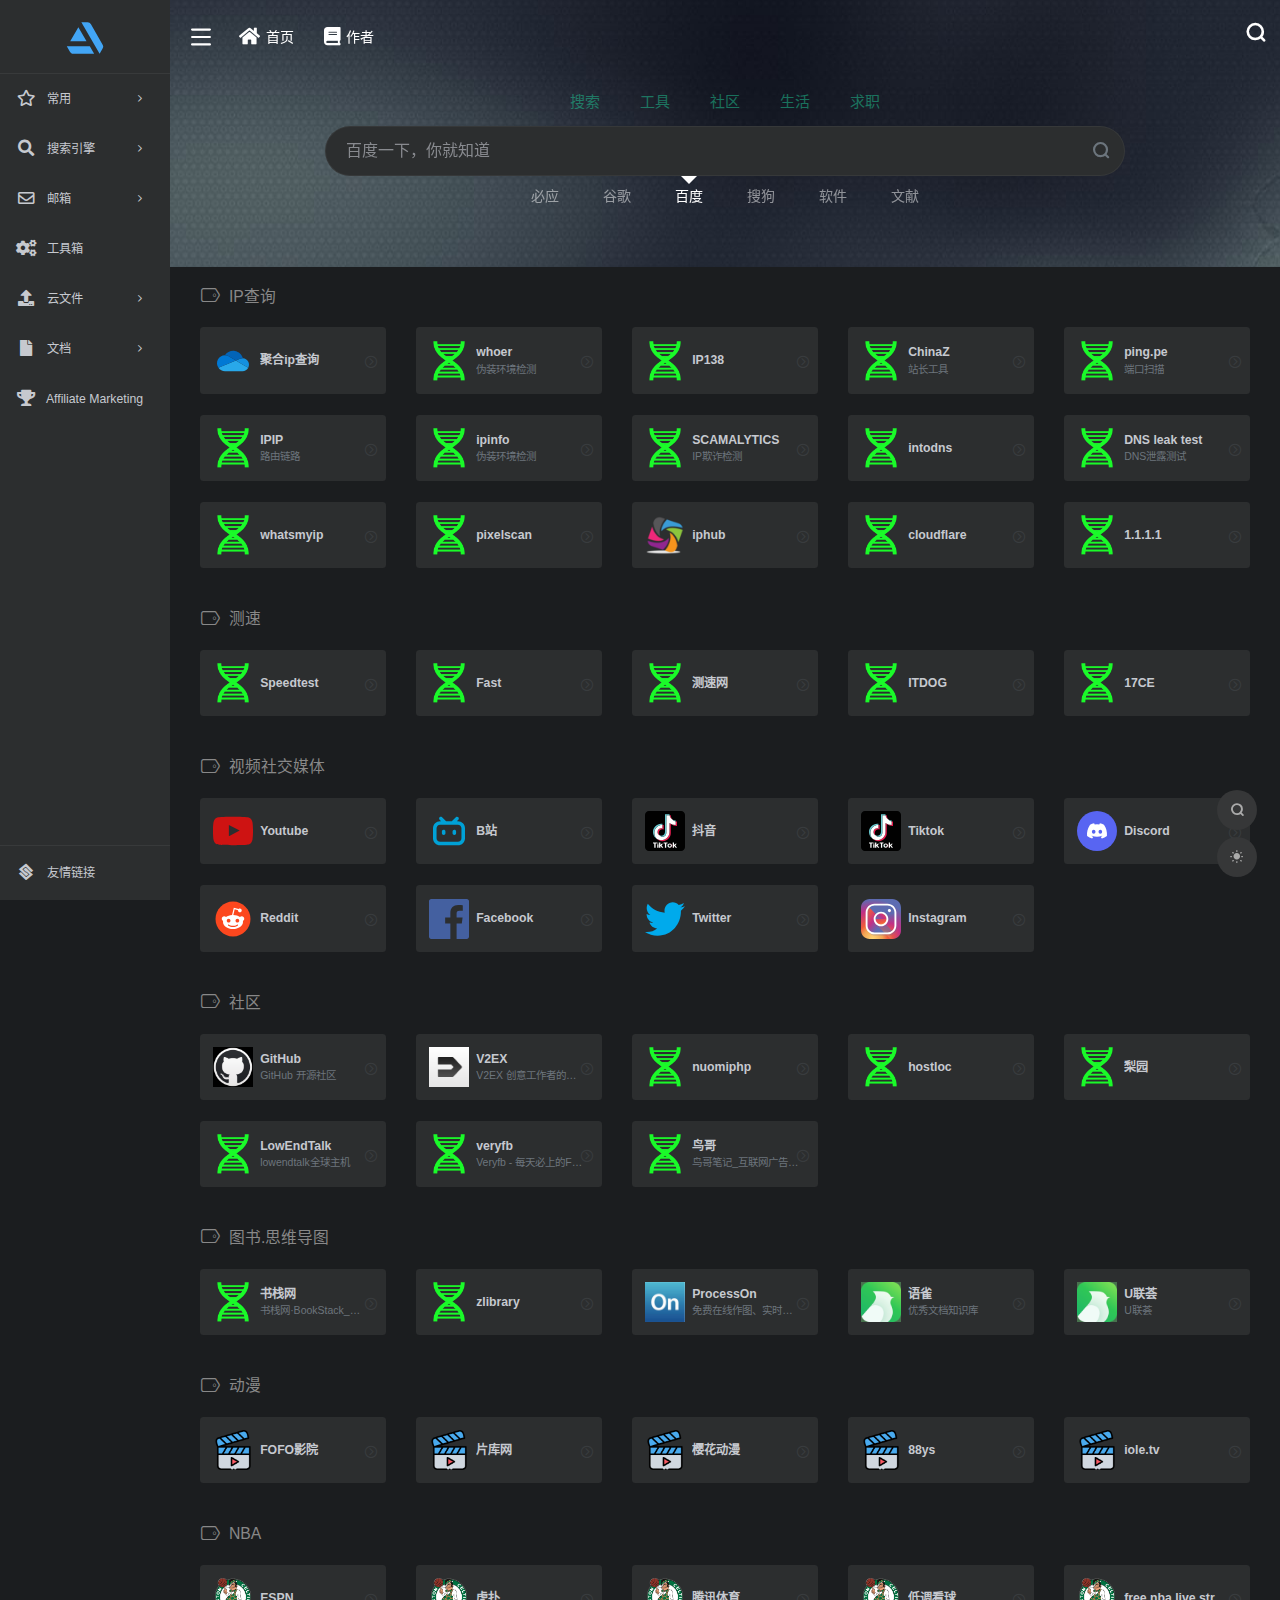
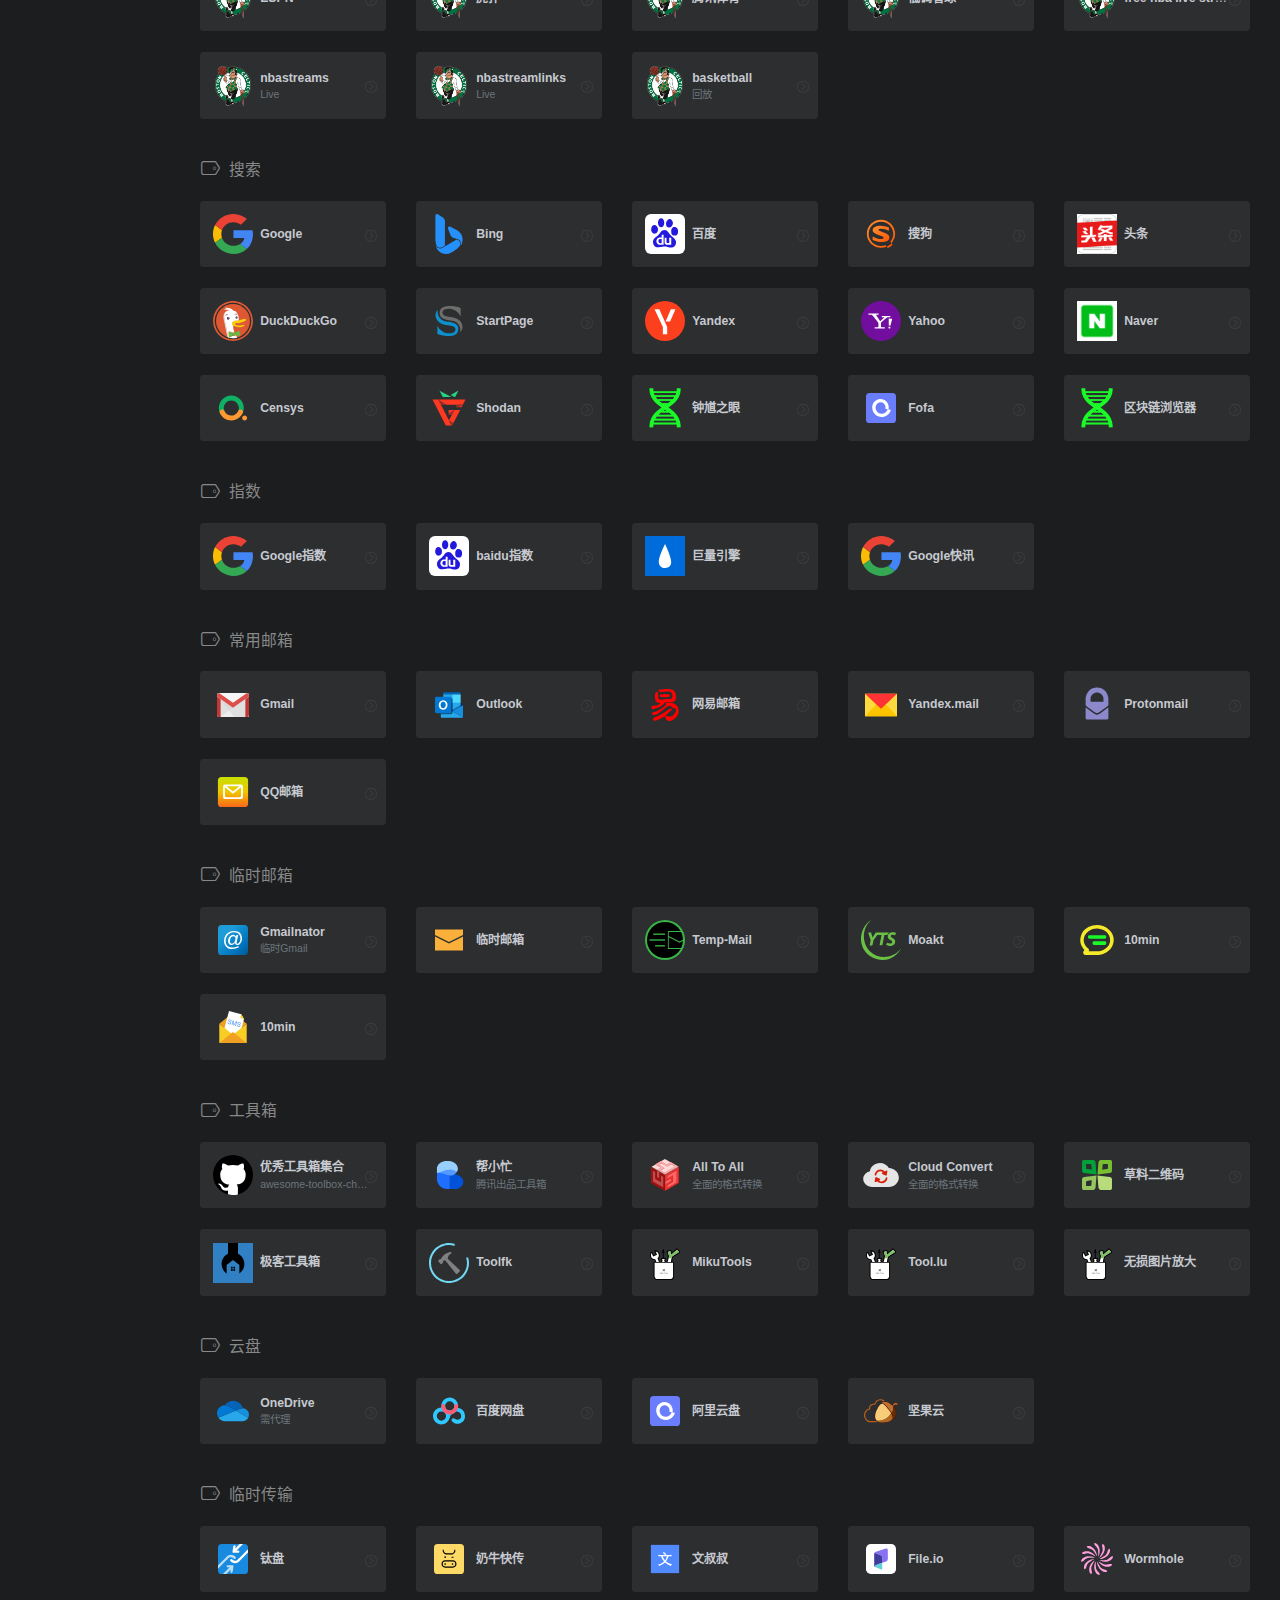
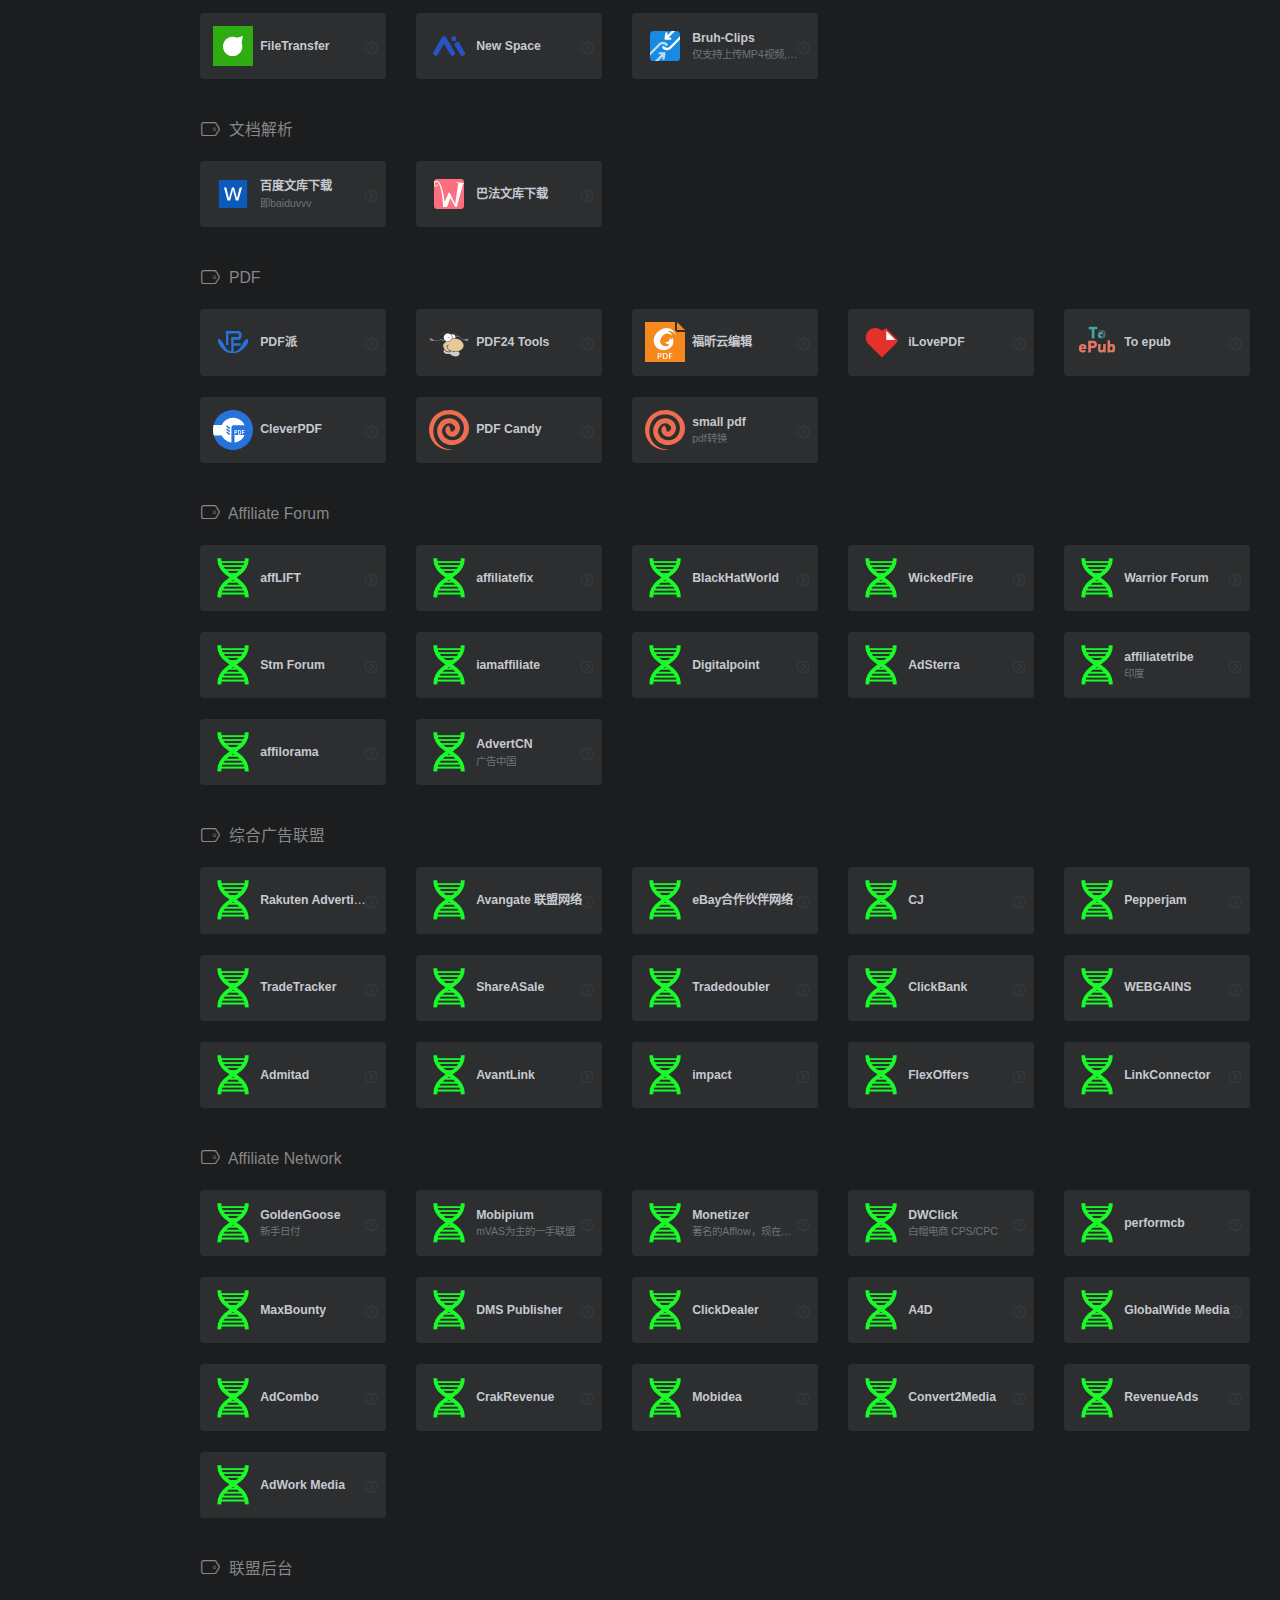
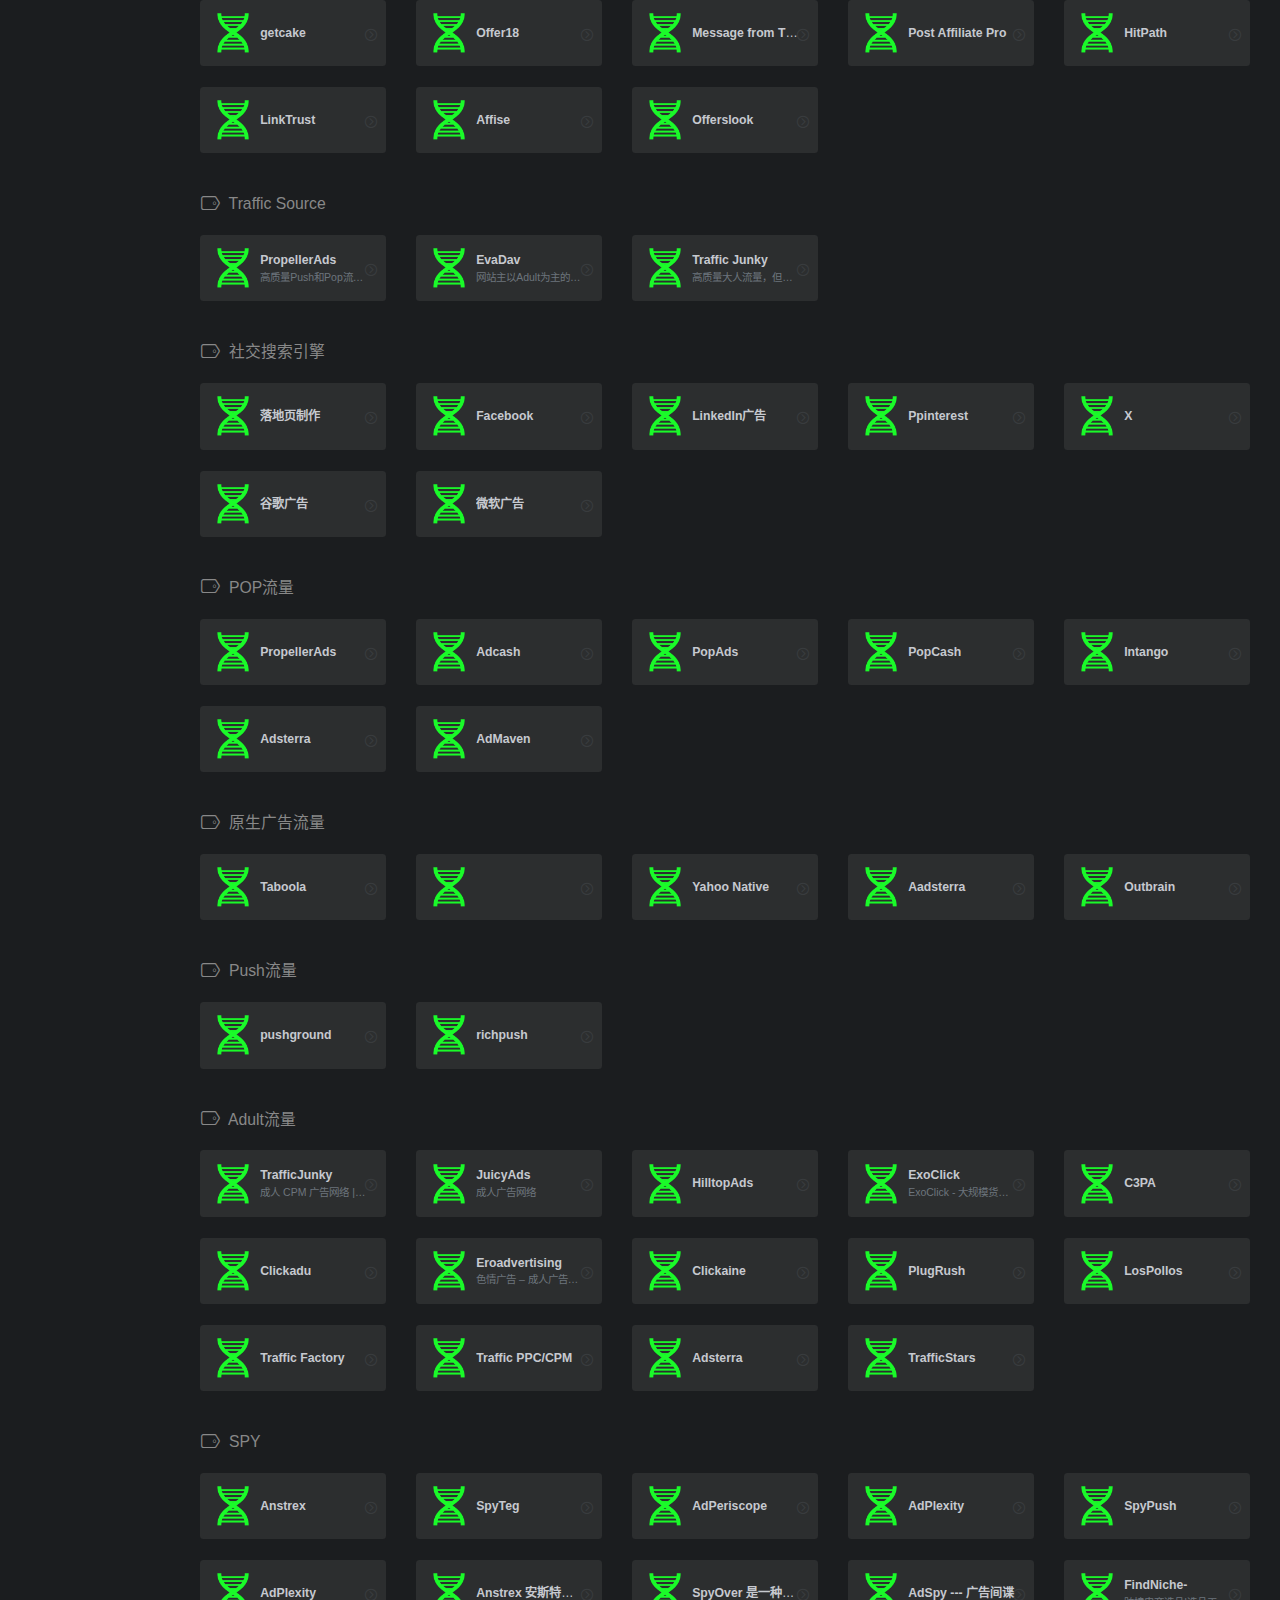
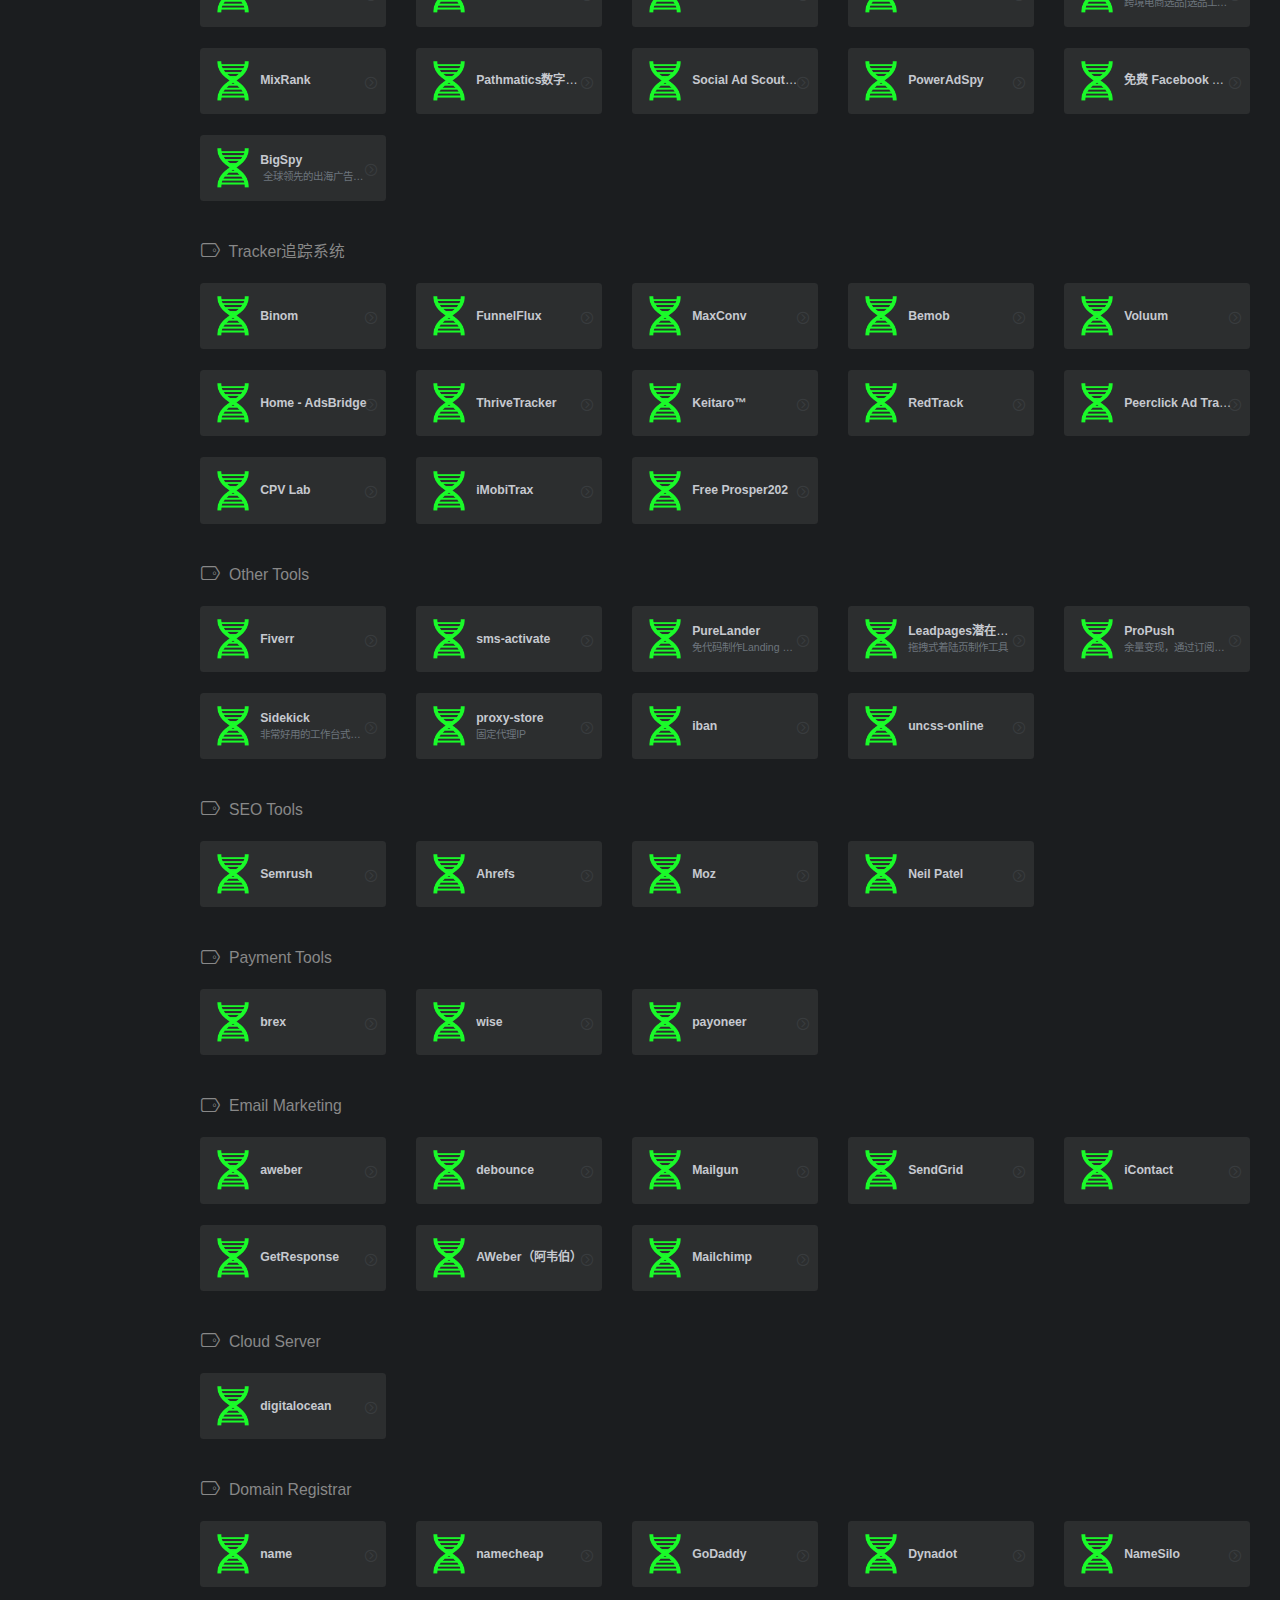
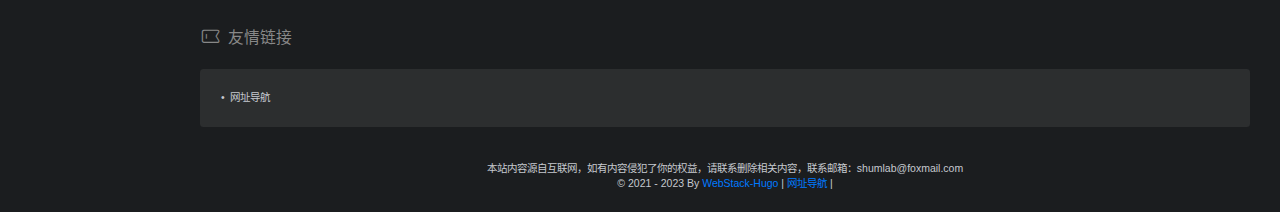
==== commit d47676c4: "1" ====
--- a/index.html
+++ b/index.html
@@ -9,7 +9,7 @@
         content="width=device-width, initial-scale=1.0, minimum-scale=1.0, maximum-scale=1.0, user-scalable=no" />
     <meta name="theme-color" content="#f9f9f9" />
     <title>Web list </title>
-    <link rel="shortcut icon" href="/assets/images/search.svg" />
+    <link rel="shortcut icon" href="/assets/images/UrbanFonts.png" />
     <meta name="keywords" content="Web list " />
     
     <link rel="stylesheet" id="block-library-css"
@@ -189,15 +189,31 @@
                                             
                                             <li><a href="#443536bfc8c19f25e76db4bb5d517ba4" class="smooth"><span>Affiliate Forum</span></a></li>
                                             
+                                            <li><a href="#f9ac579e002bc3250009f361120d43f0" class="smooth"><span>综合广告联盟</span></a></li>
+                                            
                                             <li><a href="#e768a0ed7e587ead88bfbbedd46f08d2" class="smooth"><span>Affiliate Network</span></a></li>
+                                            
+                                            <li><a href="#9efaada7f9a6c8ec22f3c3c9f111c489" class="smooth"><span>联盟后台</span></a></li>
                                             
                                             <li><a href="#c3ef8297adf9a9923b18c63490bf2eff" class="smooth"><span>Traffic Source</span></a></li>
                                             
+                                            <li><a href="#f83620fcb8d813d45877ae9378d97f30" class="smooth"><span>社交搜索引擎</span></a></li>
+                                            
+                                            <li><a href="#70a04c092f1b3306cf576810514187ed" class="smooth"><span>POP流量</span></a></li>
+                                            
+                                            <li><a href="#b93b3e55f76624d2f4b83ea231df3ed4" class="smooth"><span>原生广告流量</span></a></li>
+                                            
+                                            <li><a href="#97701beea695624c35204ee08a1d124f" class="smooth"><span>Push流量</span></a></li>
+                                            
+                                            <li><a href="#356d2a07dc1d6981532d9e11a4c822a2" class="smooth"><span>Adult流量</span></a></li>
+                                            
                                             <li><a href="#e97de7907e95f7628917c59fcab3735e" class="smooth"><span>SPY</span></a></li>
                                             
-                                            <li><a href="#26b8a5f8cbb692e906c8eed4b88cc0bd" class="smooth"><span>Tracker</span></a></li>
+                                            <li><a href="#16b00ebf8376216da869b242d32450a2" class="smooth"><span>Tracker追踪系统</span></a></li>
                                             
                                             <li><a href="#fa0b647c3826e38bfb084a2946b251b5" class="smooth"><span>Other Tools</span></a></li>
+                                            
+                                            <li><a href="#19bb19f51fb6eb5fbb31fe76e136f0ef" class="smooth"><span>SEO Tools</span></a></li>
                                             
                                             <li><a href="#3be7294d8a5c3f4284f5be19698b8ddd" class="smooth"><span>Payment Tools</span></a></li>
                                             
@@ -969,7 +985,7 @@
                                     <div class="url-img mr-2 d-flex align-items-center justify-content-center">
                                         
 					    
-					    <img class="lazy" src="assets/images/logos/" data-src="assets/images/logos/"
+					    <img class="lazy" src="assets/images/logos/cpvlabpro.ico" data-src="assets/images/logos/cpvlabpro.ico"
                                                 onerror="javascript:this.src='assets\/images\/logos\/biotech-280.png'" alt="iphub">
 					    
                                         
@@ -1858,7 +1874,7 @@
                                     <div class="url-img mr-2 d-flex align-items-center justify-content-center">
                                         
 					    
-					    <img class="lazy" src="assets/images/logos/%e8%af%ad%e9%9b%80%e8%af%9d%e9%a2%98.png" data-src="assets/images/logos/%e8%af%ad%e9%9b%80%e8%af%9d%e9%a2%98.png"
+                                            <img class="lazy" src="https://api.iowen.cn/favicon/www.bookstack.cn.png" data-src="https://api.iowen.cn/favicon/www.bookstack.cn.png"
                                                 onerror="javascript:this.src='assets\/images\/logos\/biotech-280.png'" alt="书栈网">
 					    
                                         
@@ -1891,7 +1907,7 @@
                                     <div class="url-img mr-2 d-flex align-items-center justify-content-center">
                                         
 					    
-					    <img class="lazy" src="assets/images/logos/%e8%af%ad%e9%9b%80%e8%af%9d%e9%a2%98.png" data-src="assets/images/logos/%e8%af%ad%e9%9b%80%e8%af%9d%e9%a2%98.png"
+                                            <img class="lazy" src="https://api.iowen.cn/favicon/zh.zlibrary-global.se.png" data-src="https://api.iowen.cn/favicon/zh.zlibrary-global.se.png"
                                                 onerror="javascript:this.src='assets\/images\/logos\/biotech-280.png'" alt="zlibrary">
 					    
                                         
@@ -4745,7 +4761,7 @@
                                     <div class="url-img mr-2 d-flex align-items-center justify-content-center">
                                         
 					    
-					    <img class="lazy" src="assets/images/logos/afflift.png" data-src="assets/images/logos/afflift.png"
+                                            <img class="lazy" src="https://api.iowen.cn/favicon/afflift.com.png" data-src="https://api.iowen.cn/favicon/afflift.com.png"
                                                 onerror="javascript:this.src='assets\/images\/logos\/biotech-280.png'" alt="affLIFT">
 					    
                                         
@@ -4778,7 +4794,7 @@
                                     <div class="url-img mr-2 d-flex align-items-center justify-content-center">
                                         
 					    
-					    <img class="lazy" src="assets/images/logos/affiliatefix.png" data-src="assets/images/logos/affiliatefix.png"
+                                            <img class="lazy" src="https://api.iowen.cn/favicon/affiliatefix.com.png" data-src="https://api.iowen.cn/favicon/affiliatefix.com.png"
                                                 onerror="javascript:this.src='assets\/images\/logos\/biotech-280.png'" alt="affiliatefix">
 					    
                                         
@@ -4811,7 +4827,7 @@
                                     <div class="url-img mr-2 d-flex align-items-center justify-content-center">
                                         
 					    
-					    <img class="lazy" src="assets/images/logos/blackhatworld.png" data-src="assets/images/logos/blackhatworld.png"
+                                            <img class="lazy" src="https://api.iowen.cn/favicon/blackhatworld.com.png" data-src="https://api.iowen.cn/favicon/blackhatworld.com.png"
                                                 onerror="javascript:this.src='assets\/images\/logos\/biotech-280.png'" alt="BlackHatWorld">
 					    
                                         
@@ -4844,7 +4860,7 @@
                                     <div class="url-img mr-2 d-flex align-items-center justify-content-center">
                                         
 					    
-					    <img class="lazy" src="assets/images/logos/wickedfire.png" data-src="assets/images/logos/wickedfire.png"
+                                            <img class="lazy" src="https://api.iowen.cn/favicon/wickedfire.com.png" data-src="https://api.iowen.cn/favicon/wickedfire.com.png"
                                                 onerror="javascript:this.src='assets\/images\/logos\/biotech-280.png'" alt="WickedFire">
 					    
                                         
@@ -4877,7 +4893,7 @@
                                     <div class="url-img mr-2 d-flex align-items-center justify-content-center">
                                         
 					    
-					    <img class="lazy" src="assets/images/logos/warriorforum.png" data-src="assets/images/logos/warriorforum.png"
+                                            <img class="lazy" src="https://api.iowen.cn/favicon/warriorforum.com.png" data-src="https://api.iowen.cn/favicon/warriorforum.com.png"
                                                 onerror="javascript:this.src='assets\/images\/logos\/biotech-280.png'" alt="Warrior Forum">
 					    
                                         
@@ -4910,7 +4926,7 @@
                                     <div class="url-img mr-2 d-flex align-items-center justify-content-center">
                                         
 					    
-					    <img class="lazy" src="assets/images/logos/stmforum.png" data-src="assets/images/logos/stmforum.png"
+                                            <img class="lazy" src="https://api.iowen.cn/favicon/stmforum.com.png" data-src="https://api.iowen.cn/favicon/stmforum.com.png"
                                                 onerror="javascript:this.src='assets\/images\/logos\/biotech-280.png'" alt="Stm Forum">
 					    
                                         
@@ -4943,7 +4959,7 @@
                                     <div class="url-img mr-2 d-flex align-items-center justify-content-center">
                                         
 					    
-					    <img class="lazy" src="assets/images/logos/iamaffiliate.png" data-src="assets/images/logos/iamaffiliate.png"
+                                            <img class="lazy" src="https://api.iowen.cn/favicon/iamaffiliate.com.png" data-src="https://api.iowen.cn/favicon/iamaffiliate.com.png"
                                                 onerror="javascript:this.src='assets\/images\/logos\/biotech-280.png'" alt="iamaffiliate">
 					    
                                         
@@ -4976,7 +4992,7 @@
                                     <div class="url-img mr-2 d-flex align-items-center justify-content-center">
                                         
 					    
-					    <img class="lazy" src="assets/images/logos/digitalpoint.png" data-src="assets/images/logos/digitalpoint.png"
+                                            <img class="lazy" src="https://api.iowen.cn/favicon/digitalpoint.com.png" data-src="https://api.iowen.cn/favicon/digitalpoint.com.png"
                                                 onerror="javascript:this.src='assets\/images\/logos\/biotech-280.png'" alt="Digitalpoint">
 					    
                                         
@@ -5009,7 +5025,7 @@
                                     <div class="url-img mr-2 d-flex align-items-center justify-content-center">
                                         
 					    
-					    <img class="lazy" src="assets/images/logos/adsterra.png" data-src="assets/images/logos/adsterra.png"
+                                            <img class="lazy" src="https://api.iowen.cn/favicon/adsterra.com.png" data-src="https://api.iowen.cn/favicon/adsterra.com.png"
                                                 onerror="javascript:this.src='assets\/images\/logos\/biotech-280.png'" alt="AdSterra">
 					    
                                         
@@ -5042,7 +5058,7 @@
                                     <div class="url-img mr-2 d-flex align-items-center justify-content-center">
                                         
 					    
-					    <img class="lazy" src="assets/images/logos/affiliatetribe.png" data-src="assets/images/logos/affiliatetribe.png"
+                                            <img class="lazy" src="https://api.iowen.cn/favicon/affiliatetribe.com.png" data-src="https://api.iowen.cn/favicon/affiliatetribe.com.png"
                                                 onerror="javascript:this.src='assets\/images\/logos\/biotech-280.png'" alt="affiliatetribe">
 					    
                                         
@@ -5075,7 +5091,7 @@
                                     <div class="url-img mr-2 d-flex align-items-center justify-content-center">
                                         
 					    
-					    <img class="lazy" src="assets/images/logos/affilorama.png" data-src="assets/images/logos/affilorama.png"
+                                            <img class="lazy" src="https://api.iowen.cn/favicon/affilorama.com.png" data-src="https://api.iowen.cn/favicon/affilorama.com.png"
                                                 onerror="javascript:this.src='assets\/images\/logos\/biotech-280.png'" alt="affilorama">
 					    
                                         
@@ -5090,6 +5106,550 @@
                             </div>
                         </a>
                         <a href="https://www.affilorama.com/forum" class="togo text-center text-muted is-views" data-id="689"
+                            data-toggle="tooltip" data-placement="right" title="直达" rel="nofollow">
+                            <i class="iconfont icon-goto"></i>
+                        </a>
+                    </div>
+                </div>
+                
+                <div class="url-card col-6  col-sm-6 col-md-4 col-xl-5a col-xxl-6a">
+                    <div class="url-body default">
+			
+			
+                        <a href="https://www.advertcn.com/" target="_blank" data-id="" data-url="https://www.advertcn.com/"
+                            class="card no-c mb-4" data-toggle="tooltip" data-placement="bottom" data-original-title="广告中国">
+			
+                            <div class="card-body">
+                                <div class="url-content d-flex align-items-center">
+                                    <div class="url-img mr-2 d-flex align-items-center justify-content-center">
+                                        
+					    
+                                            <img class="lazy" src="https://api.iowen.cn/favicon/affilorama.com.png" data-src="https://api.iowen.cn/favicon/affilorama.com.png"
+                                                onerror="javascript:this.src='assets\/images\/logos\/biotech-280.png'" alt="AdvertCN">
+					    
+                                        
+                                    </div>
+                                    <div class="url-info flex-fill">
+                                        <div class="text-sm overflowClip_1">
+                                            <strong>AdvertCN</strong>
+                                        </div>
+                                        <p class="overflowClip_1 m-0 text-muted text-xs">广告中国</p>
+                                    </div>
+                                </div>
+                            </div>
+                        </a>
+                        <a href="https://www.advertcn.com/" class="togo text-center text-muted is-views" data-id="689"
+                            data-toggle="tooltip" data-placement="right" title="直达" rel="nofollow">
+                            <i class="iconfont icon-goto"></i>
+                        </a>
+                    </div>
+                </div>
+                
+            </div>
+            <br />
+            
+            
+	    
+            <div class="d-flex flex-fill">
+                <h4 class="text-gray text-lg mb-4">
+                    <i class="site-tag iconfont icon-tag icon-lg mr-1" id="f9ac579e002bc3250009f361120d43f0"></i>
+                    综合广告联盟
+                </h4>
+                <div class="flex-fill"></div>
+                
+            </div>
+            
+            <div class="row">
+                
+                <div class="url-card col-6  col-sm-6 col-md-4 col-xl-5a col-xxl-6a">
+                    <div class="url-body default">
+			
+			
+                        <a href="https://rakutenadvertising.com/" target="_blank" data-id="" data-url="https://rakutenadvertising.com/"
+                            class="card no-c mb-4" data-toggle="tooltip" data-placement="bottom" data-original-title="">
+			
+                            <div class="card-body">
+                                <div class="url-content d-flex align-items-center">
+                                    <div class="url-img mr-2 d-flex align-items-center justify-content-center">
+                                        
+					    
+                                            <img class="lazy" src="https://api.iowen.cn/favicon/rakutenadvertising.com.png" data-src="https://api.iowen.cn/favicon/rakutenadvertising.com.png"
+                                                onerror="javascript:this.src='assets\/images\/logos\/biotech-280.png'" alt="Rakuten Advertising">
+					    
+                                        
+                                    </div>
+                                    <div class="url-info flex-fill">
+                                        <div class="text-sm overflowClip_1">
+                                            <strong>Rakuten Advertising</strong>
+                                        </div>
+                                        <p class="overflowClip_1 m-0 text-muted text-xs"></p>
+                                    </div>
+                                </div>
+                            </div>
+                        </a>
+                        <a href="https://rakutenadvertising.com/" class="togo text-center text-muted is-views" data-id="689"
+                            data-toggle="tooltip" data-placement="right" title="直达" rel="nofollow">
+                            <i class="iconfont icon-goto"></i>
+                        </a>
+                    </div>
+                </div>
+                
+                <div class="url-card col-6  col-sm-6 col-md-4 col-xl-5a col-xxl-6a">
+                    <div class="url-body default">
+			
+			
+                        <a href="https://www.avangatenetwork.com/" target="_blank" data-id="" data-url="https://www.avangatenetwork.com/"
+                            class="card no-c mb-4" data-toggle="tooltip" data-placement="bottom" data-original-title="">
+			
+                            <div class="card-body">
+                                <div class="url-content d-flex align-items-center">
+                                    <div class="url-img mr-2 d-flex align-items-center justify-content-center">
+                                        
+					    
+                                            <img class="lazy" src="https://api.iowen.cn/favicon/avangatenetwork.com.png" data-src="https://api.iowen.cn/favicon/avangatenetwork.com.png"
+                                                onerror="javascript:this.src='assets\/images\/logos\/biotech-280.png'" alt="Avangate 联盟网络">
+					    
+                                        
+                                    </div>
+                                    <div class="url-info flex-fill">
+                                        <div class="text-sm overflowClip_1">
+                                            <strong>Avangate 联盟网络</strong>
+                                        </div>
+                                        <p class="overflowClip_1 m-0 text-muted text-xs"></p>
+                                    </div>
+                                </div>
+                            </div>
+                        </a>
+                        <a href="https://www.avangatenetwork.com/" class="togo text-center text-muted is-views" data-id="689"
+                            data-toggle="tooltip" data-placement="right" title="直达" rel="nofollow">
+                            <i class="iconfont icon-goto"></i>
+                        </a>
+                    </div>
+                </div>
+                
+                <div class="url-card col-6  col-sm-6 col-md-4 col-xl-5a col-xxl-6a">
+                    <div class="url-body default">
+			
+			
+                        <a href="https://partnernetwork.ebay.com/" target="_blank" data-id="" data-url="https://partnernetwork.ebay.com/"
+                            class="card no-c mb-4" data-toggle="tooltip" data-placement="bottom" data-original-title="">
+			
+                            <div class="card-body">
+                                <div class="url-content d-flex align-items-center">
+                                    <div class="url-img mr-2 d-flex align-items-center justify-content-center">
+                                        
+					    
+                                            <img class="lazy" src="https://api.iowen.cn/favicon/ebay.com.png" data-src="https://api.iowen.cn/favicon/ebay.com.png"
+                                                onerror="javascript:this.src='assets\/images\/logos\/biotech-280.png'" alt="eBay合作伙伴网络">
+					    
+                                        
+                                    </div>
+                                    <div class="url-info flex-fill">
+                                        <div class="text-sm overflowClip_1">
+                                            <strong>eBay合作伙伴网络</strong>
+                                        </div>
+                                        <p class="overflowClip_1 m-0 text-muted text-xs"></p>
+                                    </div>
+                                </div>
+                            </div>
+                        </a>
+                        <a href="https://partnernetwork.ebay.com/" class="togo text-center text-muted is-views" data-id="689"
+                            data-toggle="tooltip" data-placement="right" title="直达" rel="nofollow">
+                            <i class="iconfont icon-goto"></i>
+                        </a>
+                    </div>
+                </div>
+                
+                <div class="url-card col-6  col-sm-6 col-md-4 col-xl-5a col-xxl-6a">
+                    <div class="url-body default">
+			
+			
+                        <a href="https://www.cj.com/" target="_blank" data-id="" data-url="https://www.cj.com/"
+                            class="card no-c mb-4" data-toggle="tooltip" data-placement="bottom" data-original-title="">
+			
+                            <div class="card-body">
+                                <div class="url-content d-flex align-items-center">
+                                    <div class="url-img mr-2 d-flex align-items-center justify-content-center">
+                                        
+					    
+                                            <img class="lazy" src="https://api.iowen.cn/favicon/cj.com.png" data-src="https://api.iowen.cn/favicon/cj.com.png"
+                                                onerror="javascript:this.src='assets\/images\/logos\/biotech-280.png'" alt="CJ">
+					    
+                                        
+                                    </div>
+                                    <div class="url-info flex-fill">
+                                        <div class="text-sm overflowClip_1">
+                                            <strong>CJ</strong>
+                                        </div>
+                                        <p class="overflowClip_1 m-0 text-muted text-xs"></p>
+                                    </div>
+                                </div>
+                            </div>
+                        </a>
+                        <a href="https://www.cj.com/" class="togo text-center text-muted is-views" data-id="689"
+                            data-toggle="tooltip" data-placement="right" title="直达" rel="nofollow">
+                            <i class="iconfont icon-goto"></i>
+                        </a>
+                    </div>
+                </div>
+                
+                <div class="url-card col-6  col-sm-6 col-md-4 col-xl-5a col-xxl-6a">
+                    <div class="url-body default">
+			
+			
+                        <a href="https://www.pepperjam.com/" target="_blank" data-id="" data-url="https://www.pepperjam.com/"
+                            class="card no-c mb-4" data-toggle="tooltip" data-placement="bottom" data-original-title="">
+			
+                            <div class="card-body">
+                                <div class="url-content d-flex align-items-center">
+                                    <div class="url-img mr-2 d-flex align-items-center justify-content-center">
+                                        
+					    
+                                            <img class="lazy" src="https://api.iowen.cn/favicon/pepperjam.com.png" data-src="https://api.iowen.cn/favicon/pepperjam.com.png"
+                                                onerror="javascript:this.src='assets\/images\/logos\/biotech-280.png'" alt="Pepperjam">
+					    
+                                        
+                                    </div>
+                                    <div class="url-info flex-fill">
+                                        <div class="text-sm overflowClip_1">
+                                            <strong>Pepperjam</strong>
+                                        </div>
+                                        <p class="overflowClip_1 m-0 text-muted text-xs"></p>
+                                    </div>
+                                </div>
+                            </div>
+                        </a>
+                        <a href="https://www.pepperjam.com/" class="togo text-center text-muted is-views" data-id="689"
+                            data-toggle="tooltip" data-placement="right" title="直达" rel="nofollow">
+                            <i class="iconfont icon-goto"></i>
+                        </a>
+                    </div>
+                </div>
+                
+                <div class="url-card col-6  col-sm-6 col-md-4 col-xl-5a col-xxl-6a">
+                    <div class="url-body default">
+			
+			
+                        <a href="https://tradetracker.com/" target="_blank" data-id="" data-url="https://tradetracker.com/"
+                            class="card no-c mb-4" data-toggle="tooltip" data-placement="bottom" data-original-title="">
+			
+                            <div class="card-body">
+                                <div class="url-content d-flex align-items-center">
+                                    <div class="url-img mr-2 d-flex align-items-center justify-content-center">
+                                        
+					    
+                                            <img class="lazy" src="https://api.iowen.cn/favicon/tradetracker.com.png" data-src="https://api.iowen.cn/favicon/tradetracker.com.png"
+                                                onerror="javascript:this.src='assets\/images\/logos\/biotech-280.png'" alt="TradeTracker">
+					    
+                                        
+                                    </div>
+                                    <div class="url-info flex-fill">
+                                        <div class="text-sm overflowClip_1">
+                                            <strong>TradeTracker</strong>
+                                        </div>
+                                        <p class="overflowClip_1 m-0 text-muted text-xs"></p>
+                                    </div>
+                                </div>
+                            </div>
+                        </a>
+                        <a href="https://tradetracker.com/" class="togo text-center text-muted is-views" data-id="689"
+                            data-toggle="tooltip" data-placement="right" title="直达" rel="nofollow">
+                            <i class="iconfont icon-goto"></i>
+                        </a>
+                    </div>
+                </div>
+                
+                <div class="url-card col-6  col-sm-6 col-md-4 col-xl-5a col-xxl-6a">
+                    <div class="url-body default">
+			
+			
+                        <a href="https://www.shareasale.com/info/" target="_blank" data-id="" data-url="https://www.shareasale.com/info/"
+                            class="card no-c mb-4" data-toggle="tooltip" data-placement="bottom" data-original-title="">
+			
+                            <div class="card-body">
+                                <div class="url-content d-flex align-items-center">
+                                    <div class="url-img mr-2 d-flex align-items-center justify-content-center">
+                                        
+					    
+                                            <img class="lazy" src="https://api.iowen.cn/favicon/shareasale.com.png" data-src="https://api.iowen.cn/favicon/shareasale.com.png"
+                                                onerror="javascript:this.src='assets\/images\/logos\/biotech-280.png'" alt="ShareASale">
+					    
+                                        
+                                    </div>
+                                    <div class="url-info flex-fill">
+                                        <div class="text-sm overflowClip_1">
+                                            <strong>ShareASale</strong>
+                                        </div>
+                                        <p class="overflowClip_1 m-0 text-muted text-xs"></p>
+                                    </div>
+                                </div>
+                            </div>
+                        </a>
+                        <a href="https://www.shareasale.com/info/" class="togo text-center text-muted is-views" data-id="689"
+                            data-toggle="tooltip" data-placement="right" title="直达" rel="nofollow">
+                            <i class="iconfont icon-goto"></i>
+                        </a>
+                    </div>
+                </div>
+                
+                <div class="url-card col-6  col-sm-6 col-md-4 col-xl-5a col-xxl-6a">
+                    <div class="url-body default">
+			
+			
+                        <a href="https://www.tradedoubler.com/en/" target="_blank" data-id="" data-url="https://www.tradedoubler.com/en/"
+                            class="card no-c mb-4" data-toggle="tooltip" data-placement="bottom" data-original-title="">
+			
+                            <div class="card-body">
+                                <div class="url-content d-flex align-items-center">
+                                    <div class="url-img mr-2 d-flex align-items-center justify-content-center">
+                                        
+					    
+                                            <img class="lazy" src="https://api.iowen.cn/favicon/tradedoubler.com.png" data-src="https://api.iowen.cn/favicon/tradedoubler.com.png"
+                                                onerror="javascript:this.src='assets\/images\/logos\/biotech-280.png'" alt="Tradedoubler">
+					    
+                                        
+                                    </div>
+                                    <div class="url-info flex-fill">
+                                        <div class="text-sm overflowClip_1">
+                                            <strong>Tradedoubler</strong>
+                                        </div>
+                                        <p class="overflowClip_1 m-0 text-muted text-xs"></p>
+                                    </div>
+                                </div>
+                            </div>
+                        </a>
+                        <a href="https://www.tradedoubler.com/en/" class="togo text-center text-muted is-views" data-id="689"
+                            data-toggle="tooltip" data-placement="right" title="直达" rel="nofollow">
+                            <i class="iconfont icon-goto"></i>
+                        </a>
+                    </div>
+                </div>
+                
+                <div class="url-card col-6  col-sm-6 col-md-4 col-xl-5a col-xxl-6a">
+                    <div class="url-body default">
+			
+			
+                        <a href="https://www.clickbank.com/" target="_blank" data-id="" data-url="https://www.clickbank.com/"
+                            class="card no-c mb-4" data-toggle="tooltip" data-placement="bottom" data-original-title="">
+			
+                            <div class="card-body">
+                                <div class="url-content d-flex align-items-center">
+                                    <div class="url-img mr-2 d-flex align-items-center justify-content-center">
+                                        
+					    
+                                            <img class="lazy" src="https://api.iowen.cn/favicon/clickbank.com.png" data-src="https://api.iowen.cn/favicon/clickbank.com.png"
+                                                onerror="javascript:this.src='assets\/images\/logos\/biotech-280.png'" alt="ClickBank">
+					    
+                                        
+                                    </div>
+                                    <div class="url-info flex-fill">
+                                        <div class="text-sm overflowClip_1">
+                                            <strong>ClickBank</strong>
+                                        </div>
+                                        <p class="overflowClip_1 m-0 text-muted text-xs"></p>
+                                    </div>
+                                </div>
+                            </div>
+                        </a>
+                        <a href="https://www.clickbank.com/" class="togo text-center text-muted is-views" data-id="689"
+                            data-toggle="tooltip" data-placement="right" title="直达" rel="nofollow">
+                            <i class="iconfont icon-goto"></i>
+                        </a>
+                    </div>
+                </div>
+                
+                <div class="url-card col-6  col-sm-6 col-md-4 col-xl-5a col-xxl-6a">
+                    <div class="url-body default">
+			
+			
+                        <a href="https://www.webgains.com/public/en/" target="_blank" data-id="" data-url="https://www.webgains.com/public/en/"
+                            class="card no-c mb-4" data-toggle="tooltip" data-placement="bottom" data-original-title="">
+			
+                            <div class="card-body">
+                                <div class="url-content d-flex align-items-center">
+                                    <div class="url-img mr-2 d-flex align-items-center justify-content-center">
+                                        
+					    
+                                            <img class="lazy" src="https://api.iowen.cn/favicon/webgains.com.png" data-src="https://api.iowen.cn/favicon/webgains.com.png"
+                                                onerror="javascript:this.src='assets\/images\/logos\/biotech-280.png'" alt="WEBGAINS">
+					    
+                                        
+                                    </div>
+                                    <div class="url-info flex-fill">
+                                        <div class="text-sm overflowClip_1">
+                                            <strong>WEBGAINS</strong>
+                                        </div>
+                                        <p class="overflowClip_1 m-0 text-muted text-xs"></p>
+                                    </div>
+                                </div>
+                            </div>
+                        </a>
+                        <a href="https://www.webgains.com/public/en/" class="togo text-center text-muted is-views" data-id="689"
+                            data-toggle="tooltip" data-placement="right" title="直达" rel="nofollow">
+                            <i class="iconfont icon-goto"></i>
+                        </a>
+                    </div>
+                </div>
+                
+                <div class="url-card col-6  col-sm-6 col-md-4 col-xl-5a col-xxl-6a">
+                    <div class="url-body default">
+			
+			
+                        <a href="https://www.admitad.com/" target="_blank" data-id="" data-url="https://www.admitad.com/"
+                            class="card no-c mb-4" data-toggle="tooltip" data-placement="bottom" data-original-title="">
+			
+                            <div class="card-body">
+                                <div class="url-content d-flex align-items-center">
+                                    <div class="url-img mr-2 d-flex align-items-center justify-content-center">
+                                        
+					    
+                                            <img class="lazy" src="https://api.iowen.cn/favicon/admitad.com.png" data-src="https://api.iowen.cn/favicon/admitad.com.png"
+                                                onerror="javascript:this.src='assets\/images\/logos\/biotech-280.png'" alt="Admitad">
+					    
+                                        
+                                    </div>
+                                    <div class="url-info flex-fill">
+                                        <div class="text-sm overflowClip_1">
+                                            <strong>Admitad</strong>
+                                        </div>
+                                        <p class="overflowClip_1 m-0 text-muted text-xs"></p>
+                                    </div>
+                                </div>
+                            </div>
+                        </a>
+                        <a href="https://www.admitad.com/" class="togo text-center text-muted is-views" data-id="689"
+                            data-toggle="tooltip" data-placement="right" title="直达" rel="nofollow">
+                            <i class="iconfont icon-goto"></i>
+                        </a>
+                    </div>
+                </div>
+                
+                <div class="url-card col-6  col-sm-6 col-md-4 col-xl-5a col-xxl-6a">
+                    <div class="url-body default">
+			
+			
+                        <a href="https://www.avantlink.com/" target="_blank" data-id="" data-url="https://www.avantlink.com/"
+                            class="card no-c mb-4" data-toggle="tooltip" data-placement="bottom" data-original-title="">
+			
+                            <div class="card-body">
+                                <div class="url-content d-flex align-items-center">
+                                    <div class="url-img mr-2 d-flex align-items-center justify-content-center">
+                                        
+					    
+                                            <img class="lazy" src="https://api.iowen.cn/favicon/avantlink.com.png" data-src="https://api.iowen.cn/favicon/avantlink.com.png"
+                                                onerror="javascript:this.src='assets\/images\/logos\/biotech-280.png'" alt="AvantLink">
+					    
+                                        
+                                    </div>
+                                    <div class="url-info flex-fill">
+                                        <div class="text-sm overflowClip_1">
+                                            <strong>AvantLink</strong>
+                                        </div>
+                                        <p class="overflowClip_1 m-0 text-muted text-xs"></p>
+                                    </div>
+                                </div>
+                            </div>
+                        </a>
+                        <a href="https://www.avantlink.com/" class="togo text-center text-muted is-views" data-id="689"
+                            data-toggle="tooltip" data-placement="right" title="直达" rel="nofollow">
+                            <i class="iconfont icon-goto"></i>
+                        </a>
+                    </div>
+                </div>
+                
+                <div class="url-card col-6  col-sm-6 col-md-4 col-xl-5a col-xxl-6a">
+                    <div class="url-body default">
+			
+			
+                        <a href="https://impact.com/" target="_blank" data-id="" data-url="https://impact.com/"
+                            class="card no-c mb-4" data-toggle="tooltip" data-placement="bottom" data-original-title="">
+			
+                            <div class="card-body">
+                                <div class="url-content d-flex align-items-center">
+                                    <div class="url-img mr-2 d-flex align-items-center justify-content-center">
+                                        
+					    
+                                            <img class="lazy" src="https://api.iowen.cn/favicon/impact.com.png" data-src="https://api.iowen.cn/favicon/impact.com.png"
+                                                onerror="javascript:this.src='assets\/images\/logos\/biotech-280.png'" alt="impact">
+					    
+                                        
+                                    </div>
+                                    <div class="url-info flex-fill">
+                                        <div class="text-sm overflowClip_1">
+                                            <strong>impact</strong>
+                                        </div>
+                                        <p class="overflowClip_1 m-0 text-muted text-xs"></p>
+                                    </div>
+                                </div>
+                            </div>
+                        </a>
+                        <a href="https://impact.com/" class="togo text-center text-muted is-views" data-id="689"
+                            data-toggle="tooltip" data-placement="right" title="直达" rel="nofollow">
+                            <i class="iconfont icon-goto"></i>
+                        </a>
+                    </div>
+                </div>
+                
+                <div class="url-card col-6  col-sm-6 col-md-4 col-xl-5a col-xxl-6a">
+                    <div class="url-body default">
+			
+			
+                        <a href="https://www.flexoffers.com/" target="_blank" data-id="" data-url="https://www.flexoffers.com/"
+                            class="card no-c mb-4" data-toggle="tooltip" data-placement="bottom" data-original-title="">
+			
+                            <div class="card-body">
+                                <div class="url-content d-flex align-items-center">
+                                    <div class="url-img mr-2 d-flex align-items-center justify-content-center">
+                                        
+					    
+                                            <img class="lazy" src="https://api.iowen.cn/favicon/flexoffers.com.png" data-src="https://api.iowen.cn/favicon/flexoffers.com.png"
+                                                onerror="javascript:this.src='assets\/images\/logos\/biotech-280.png'" alt="FlexOffers">
+					    
+                                        
+                                    </div>
+                                    <div class="url-info flex-fill">
+                                        <div class="text-sm overflowClip_1">
+                                            <strong>FlexOffers</strong>
+                                        </div>
+                                        <p class="overflowClip_1 m-0 text-muted text-xs"></p>
+                                    </div>
+                                </div>
+                            </div>
+                        </a>
+                        <a href="https://www.flexoffers.com/" class="togo text-center text-muted is-views" data-id="689"
+                            data-toggle="tooltip" data-placement="right" title="直达" rel="nofollow">
+                            <i class="iconfont icon-goto"></i>
+                        </a>
+                    </div>
+                </div>
+                
+                <div class="url-card col-6  col-sm-6 col-md-4 col-xl-5a col-xxl-6a">
+                    <div class="url-body default">
+			
+			
+                        <a href="https://www.linkconnector.com/" target="_blank" data-id="" data-url="https://www.linkconnector.com/"
+                            class="card no-c mb-4" data-toggle="tooltip" data-placement="bottom" data-original-title="">
+			
+                            <div class="card-body">
+                                <div class="url-content d-flex align-items-center">
+                                    <div class="url-img mr-2 d-flex align-items-center justify-content-center">
+                                        
+					    
+                                            <img class="lazy" src="https://api.iowen.cn/favicon/www.linkconnector.com.png" data-src="https://api.iowen.cn/favicon/www.linkconnector.com.png"
+                                                onerror="javascript:this.src='assets\/images\/logos\/biotech-280.png'" alt="LinkConnector">
+					    
+                                        
+                                    </div>
+                                    <div class="url-info flex-fill">
+                                        <div class="text-sm overflowClip_1">
+                                            <strong>LinkConnector</strong>
+                                        </div>
+                                        <p class="overflowClip_1 m-0 text-muted text-xs"></p>
+                                    </div>
+                                </div>
+                            </div>
+                        </a>
+                        <a href="https://www.linkconnector.com/" class="togo text-center text-muted is-views" data-id="689"
                             data-toggle="tooltip" data-placement="right" title="直达" rel="nofollow">
                             <i class="iconfont icon-goto"></i>
                         </a>
@@ -5124,7 +5684,7 @@
                                     <div class="url-img mr-2 d-flex align-items-center justify-content-center">
                                         
 					    
-					    <img class="lazy" src="assets/images/logos/Petalica-Paint.svg" data-src="assets/images/logos/Petalica-Paint.svg"
+                                            <img class="lazy" src="https://api.iowen.cn/favicon/gg.agency.png" data-src="https://api.iowen.cn/favicon/gg.agency.png"
                                                 onerror="javascript:this.src='assets\/images\/logos\/biotech-280.png'" alt="GoldenGoose">
 					    
                                         
@@ -5157,7 +5717,7 @@
                                     <div class="url-img mr-2 d-flex align-items-center justify-content-center">
                                         
 					    
-					    <img class="lazy" src="assets/images/logos/Ping.svg" data-src="assets/images/logos/Ping.svg"
+                                            <img class="lazy" src="https://api.iowen.cn/favicon/mobipium.com.png" data-src="https://api.iowen.cn/favicon/mobipium.com.png"
                                                 onerror="javascript:this.src='assets\/images\/logos\/biotech-280.png'" alt="Mobipium">
 					    
                                         
@@ -5190,7 +5750,7 @@
                                     <div class="url-img mr-2 d-flex align-items-center justify-content-center">
                                         
 					    
-					    <img class="lazy" src="assets/images/logos/VisualHunt.svg" data-src="assets/images/logos/VisualHunt.svg"
+                                            <img class="lazy" src="https://api.iowen.cn/favicon/monetizer.com.png" data-src="https://api.iowen.cn/favicon/monetizer.com.png"
                                                 onerror="javascript:this.src='assets\/images\/logos\/biotech-280.png'" alt="Monetizer">
 					    
                                         
@@ -5223,7 +5783,7 @@
                                     <div class="url-img mr-2 d-flex align-items-center justify-content-center">
                                         
 					    
-					    <img class="lazy" src="assets/images/logos/UIkit.svg" data-src="assets/images/logos/UIkit.svg"
+                                            <img class="lazy" src="https://api.iowen.cn/favicon/dwclick.com.png" data-src="https://api.iowen.cn/favicon/dwclick.com.png"
                                                 onerror="javascript:this.src='assets\/images\/logos\/biotech-280.png'" alt="DWClick">
 					    
                                         
@@ -5238,6 +5798,682 @@
                             </div>
                         </a>
                         <a href="https://www.dwclick.com/" class="togo text-center text-muted is-views" data-id="689"
+                            data-toggle="tooltip" data-placement="right" title="直达" rel="nofollow">
+                            <i class="iconfont icon-goto"></i>
+                        </a>
+                    </div>
+                </div>
+                
+                <div class="url-card col-6  col-sm-6 col-md-4 col-xl-5a col-xxl-6a">
+                    <div class="url-body default">
+			
+			
+                        <a href="https://www.performcb.com/" target="_blank" data-id="" data-url="https://www.performcb.com/"
+                            class="card no-c mb-4" data-toggle="tooltip" data-placement="bottom" data-original-title="">
+			
+                            <div class="card-body">
+                                <div class="url-content d-flex align-items-center">
+                                    <div class="url-img mr-2 d-flex align-items-center justify-content-center">
+                                        
+					    
+                                            <img class="lazy" src="https://api.iowen.cn/favicon/performcb.com.png" data-src="https://api.iowen.cn/favicon/performcb.com.png"
+                                                onerror="javascript:this.src='assets\/images\/logos\/biotech-280.png'" alt="performcb">
+					    
+                                        
+                                    </div>
+                                    <div class="url-info flex-fill">
+                                        <div class="text-sm overflowClip_1">
+                                            <strong>performcb</strong>
+                                        </div>
+                                        <p class="overflowClip_1 m-0 text-muted text-xs"></p>
+                                    </div>
+                                </div>
+                            </div>
+                        </a>
+                        <a href="https://www.performcb.com/" class="togo text-center text-muted is-views" data-id="689"
+                            data-toggle="tooltip" data-placement="right" title="直达" rel="nofollow">
+                            <i class="iconfont icon-goto"></i>
+                        </a>
+                    </div>
+                </div>
+                
+                <div class="url-card col-6  col-sm-6 col-md-4 col-xl-5a col-xxl-6a">
+                    <div class="url-body default">
+			
+			
+                        <a href="https://www.maxbounty.com/" target="_blank" data-id="" data-url="https://www.maxbounty.com/"
+                            class="card no-c mb-4" data-toggle="tooltip" data-placement="bottom" data-original-title="">
+			
+                            <div class="card-body">
+                                <div class="url-content d-flex align-items-center">
+                                    <div class="url-img mr-2 d-flex align-items-center justify-content-center">
+                                        
+					    
+                                            <img class="lazy" src="https://api.iowen.cn/favicon/maxbounty.com.png" data-src="https://api.iowen.cn/favicon/maxbounty.com.png"
+                                                onerror="javascript:this.src='assets\/images\/logos\/biotech-280.png'" alt="MaxBounty">
+					    
+                                        
+                                    </div>
+                                    <div class="url-info flex-fill">
+                                        <div class="text-sm overflowClip_1">
+                                            <strong>MaxBounty</strong>
+                                        </div>
+                                        <p class="overflowClip_1 m-0 text-muted text-xs"></p>
+                                    </div>
+                                </div>
+                            </div>
+                        </a>
+                        <a href="https://www.maxbounty.com/" class="togo text-center text-muted is-views" data-id="689"
+                            data-toggle="tooltip" data-placement="right" title="直达" rel="nofollow">
+                            <i class="iconfont icon-goto"></i>
+                        </a>
+                    </div>
+                </div>
+                
+                <div class="url-card col-6  col-sm-6 col-md-4 col-xl-5a col-xxl-6a">
+                    <div class="url-body default">
+			
+			
+                        <a href="#ZgotmplZ" target="_blank" data-id="" data-url="#ZgotmplZ"
+                            class="card no-c mb-4" data-toggle="tooltip" data-placement="bottom" data-original-title="">
+			
+                            <div class="card-body">
+                                <div class="url-content d-flex align-items-center">
+                                    <div class="url-img mr-2 d-flex align-items-center justify-content-center">
+                                        
+					    
+                                            <img class="lazy" src="https://api.iowen.cn/favicon/dmsgroup.com.png" data-src="https://api.iowen.cn/favicon/dmsgroup.com.png"
+                                                onerror="javascript:this.src='assets\/images\/logos\/biotech-280.png'" alt="DMS Publisher">
+					    
+                                        
+                                    </div>
+                                    <div class="url-info flex-fill">
+                                        <div class="text-sm overflowClip_1">
+                                            <strong>DMS Publisher</strong>
+                                        </div>
+                                        <p class="overflowClip_1 m-0 text-muted text-xs"></p>
+                                    </div>
+                                </div>
+                            </div>
+                        </a>
+                        <a href="#ZgotmplZ" class="togo text-center text-muted is-views" data-id="689"
+                            data-toggle="tooltip" data-placement="right" title="直达" rel="nofollow">
+                            <i class="iconfont icon-goto"></i>
+                        </a>
+                    </div>
+                </div>
+                
+                <div class="url-card col-6  col-sm-6 col-md-4 col-xl-5a col-xxl-6a">
+                    <div class="url-body default">
+			
+			
+                        <a href="https://www.clickdealer.com/" target="_blank" data-id="" data-url="https://www.clickdealer.com/"
+                            class="card no-c mb-4" data-toggle="tooltip" data-placement="bottom" data-original-title="">
+			
+                            <div class="card-body">
+                                <div class="url-content d-flex align-items-center">
+                                    <div class="url-img mr-2 d-flex align-items-center justify-content-center">
+                                        
+					    
+                                            <img class="lazy" src="https://api.iowen.cn/favicon/clickdealer.com.png" data-src="https://api.iowen.cn/favicon/clickdealer.com.png"
+                                                onerror="javascript:this.src='assets\/images\/logos\/biotech-280.png'" alt="ClickDealer">
+					    
+                                        
+                                    </div>
+                                    <div class="url-info flex-fill">
+                                        <div class="text-sm overflowClip_1">
+                                            <strong>ClickDealer</strong>
+                                        </div>
+                                        <p class="overflowClip_1 m-0 text-muted text-xs"></p>
+                                    </div>
+                                </div>
+                            </div>
+                        </a>
+                        <a href="https://www.clickdealer.com/" class="togo text-center text-muted is-views" data-id="689"
+                            data-toggle="tooltip" data-placement="right" title="直达" rel="nofollow">
+                            <i class="iconfont icon-goto"></i>
+                        </a>
+                    </div>
+                </div>
+                
+                <div class="url-card col-6  col-sm-6 col-md-4 col-xl-5a col-xxl-6a">
+                    <div class="url-body default">
+			
+			
+                        <a href="https://www.a4d.com/" target="_blank" data-id="" data-url="https://www.a4d.com/"
+                            class="card no-c mb-4" data-toggle="tooltip" data-placement="bottom" data-original-title="">
+			
+                            <div class="card-body">
+                                <div class="url-content d-flex align-items-center">
+                                    <div class="url-img mr-2 d-flex align-items-center justify-content-center">
+                                        
+					    
+                                            <img class="lazy" src="https://api.iowen.cn/favicon/a4d.com.png" data-src="https://api.iowen.cn/favicon/a4d.com.png"
+                                                onerror="javascript:this.src='assets\/images\/logos\/biotech-280.png'" alt="A4D">
+					    
+                                        
+                                    </div>
+                                    <div class="url-info flex-fill">
+                                        <div class="text-sm overflowClip_1">
+                                            <strong>A4D</strong>
+                                        </div>
+                                        <p class="overflowClip_1 m-0 text-muted text-xs"></p>
+                                    </div>
+                                </div>
+                            </div>
+                        </a>
+                        <a href="https://www.a4d.com/" class="togo text-center text-muted is-views" data-id="689"
+                            data-toggle="tooltip" data-placement="right" title="直达" rel="nofollow">
+                            <i class="iconfont icon-goto"></i>
+                        </a>
+                    </div>
+                </div>
+                
+                <div class="url-card col-6  col-sm-6 col-md-4 col-xl-5a col-xxl-6a">
+                    <div class="url-body default">
+			
+			
+                        <a href="https://globalwidemedia.com/" target="_blank" data-id="" data-url="https://globalwidemedia.com/"
+                            class="card no-c mb-4" data-toggle="tooltip" data-placement="bottom" data-original-title="">
+			
+                            <div class="card-body">
+                                <div class="url-content d-flex align-items-center">
+                                    <div class="url-img mr-2 d-flex align-items-center justify-content-center">
+                                        
+					    
+                                            <img class="lazy" src="https://favicon.yandex.net/favicon/globalwidemedia.com" data-src="https://favicon.yandex.net/favicon/globalwidemedia.com"
+                                                onerror="javascript:this.src='assets\/images\/logos\/biotech-280.png'" alt="GlobalWide Media">
+					    
+                                        
+                                    </div>
+                                    <div class="url-info flex-fill">
+                                        <div class="text-sm overflowClip_1">
+                                            <strong>GlobalWide Media</strong>
+                                        </div>
+                                        <p class="overflowClip_1 m-0 text-muted text-xs"></p>
+                                    </div>
+                                </div>
+                            </div>
+                        </a>
+                        <a href="https://globalwidemedia.com/" class="togo text-center text-muted is-views" data-id="689"
+                            data-toggle="tooltip" data-placement="right" title="直达" rel="nofollow">
+                            <i class="iconfont icon-goto"></i>
+                        </a>
+                    </div>
+                </div>
+                
+                <div class="url-card col-6  col-sm-6 col-md-4 col-xl-5a col-xxl-6a">
+                    <div class="url-body default">
+			
+			
+                        <a href="https://adcombo.com/" target="_blank" data-id="" data-url="https://adcombo.com/"
+                            class="card no-c mb-4" data-toggle="tooltip" data-placement="bottom" data-original-title="">
+			
+                            <div class="card-body">
+                                <div class="url-content d-flex align-items-center">
+                                    <div class="url-img mr-2 d-flex align-items-center justify-content-center">
+                                        
+					    
+                                            <img class="lazy" src="https://api.iowen.cn/favicon/adcombo.com.png" data-src="https://api.iowen.cn/favicon/adcombo.com.png"
+                                                onerror="javascript:this.src='assets\/images\/logos\/biotech-280.png'" alt="AdCombo">
+					    
+                                        
+                                    </div>
+                                    <div class="url-info flex-fill">
+                                        <div class="text-sm overflowClip_1">
+                                            <strong>AdCombo</strong>
+                                        </div>
+                                        <p class="overflowClip_1 m-0 text-muted text-xs"></p>
+                                    </div>
+                                </div>
+                            </div>
+                        </a>
+                        <a href="https://adcombo.com/" class="togo text-center text-muted is-views" data-id="689"
+                            data-toggle="tooltip" data-placement="right" title="直达" rel="nofollow">
+                            <i class="iconfont icon-goto"></i>
+                        </a>
+                    </div>
+                </div>
+                
+                <div class="url-card col-6  col-sm-6 col-md-4 col-xl-5a col-xxl-6a">
+                    <div class="url-body default">
+			
+			
+                        <a href="https://www.crakrevenue.com/" target="_blank" data-id="" data-url="https://www.crakrevenue.com/"
+                            class="card no-c mb-4" data-toggle="tooltip" data-placement="bottom" data-original-title="">
+			
+                            <div class="card-body">
+                                <div class="url-content d-flex align-items-center">
+                                    <div class="url-img mr-2 d-flex align-items-center justify-content-center">
+                                        
+					    
+                                            <img class="lazy" src="https://api.iowen.cn/favicon/crakrevenue.com.png" data-src="https://api.iowen.cn/favicon/crakrevenue.com.png"
+                                                onerror="javascript:this.src='assets\/images\/logos\/biotech-280.png'" alt="CrakRevenue">
+					    
+                                        
+                                    </div>
+                                    <div class="url-info flex-fill">
+                                        <div class="text-sm overflowClip_1">
+                                            <strong>CrakRevenue</strong>
+                                        </div>
+                                        <p class="overflowClip_1 m-0 text-muted text-xs"></p>
+                                    </div>
+                                </div>
+                            </div>
+                        </a>
+                        <a href="https://www.crakrevenue.com/" class="togo text-center text-muted is-views" data-id="689"
+                            data-toggle="tooltip" data-placement="right" title="直达" rel="nofollow">
+                            <i class="iconfont icon-goto"></i>
+                        </a>
+                    </div>
+                </div>
+                
+                <div class="url-card col-6  col-sm-6 col-md-4 col-xl-5a col-xxl-6a">
+                    <div class="url-body default">
+			
+			
+                        <a href="https://www.mobidea.com/" target="_blank" data-id="" data-url="https://www.mobidea.com/"
+                            class="card no-c mb-4" data-toggle="tooltip" data-placement="bottom" data-original-title="">
+			
+                            <div class="card-body">
+                                <div class="url-content d-flex align-items-center">
+                                    <div class="url-img mr-2 d-flex align-items-center justify-content-center">
+                                        
+					    
+                                            <img class="lazy" src="https://api.iowen.cn/favicon/mobidea.com.png" data-src="https://api.iowen.cn/favicon/mobidea.com.png"
+                                                onerror="javascript:this.src='assets\/images\/logos\/biotech-280.png'" alt="Mobidea">
+					    
+                                        
+                                    </div>
+                                    <div class="url-info flex-fill">
+                                        <div class="text-sm overflowClip_1">
+                                            <strong>Mobidea</strong>
+                                        </div>
+                                        <p class="overflowClip_1 m-0 text-muted text-xs"></p>
+                                    </div>
+                                </div>
+                            </div>
+                        </a>
+                        <a href="https://www.mobidea.com/" class="togo text-center text-muted is-views" data-id="689"
+                            data-toggle="tooltip" data-placement="right" title="直达" rel="nofollow">
+                            <i class="iconfont icon-goto"></i>
+                        </a>
+                    </div>
+                </div>
+                
+                <div class="url-card col-6  col-sm-6 col-md-4 col-xl-5a col-xxl-6a">
+                    <div class="url-body default">
+			
+			
+                        <a href="https://convert2media.com/" target="_blank" data-id="" data-url="https://convert2media.com/"
+                            class="card no-c mb-4" data-toggle="tooltip" data-placement="bottom" data-original-title="">
+			
+                            <div class="card-body">
+                                <div class="url-content d-flex align-items-center">
+                                    <div class="url-img mr-2 d-flex align-items-center justify-content-center">
+                                        
+					    
+                                            <img class="lazy" src="https://favicon.yandex.net/favicon/icoconvert2media.com" data-src="https://favicon.yandex.net/favicon/icoconvert2media.com"
+                                                onerror="javascript:this.src='assets\/images\/logos\/biotech-280.png'" alt="Convert2Media">
+					    
+                                        
+                                    </div>
+                                    <div class="url-info flex-fill">
+                                        <div class="text-sm overflowClip_1">
+                                            <strong>Convert2Media</strong>
+                                        </div>
+                                        <p class="overflowClip_1 m-0 text-muted text-xs"></p>
+                                    </div>
+                                </div>
+                            </div>
+                        </a>
+                        <a href="https://convert2media.com/" class="togo text-center text-muted is-views" data-id="689"
+                            data-toggle="tooltip" data-placement="right" title="直达" rel="nofollow">
+                            <i class="iconfont icon-goto"></i>
+                        </a>
+                    </div>
+                </div>
+                
+                <div class="url-card col-6  col-sm-6 col-md-4 col-xl-5a col-xxl-6a">
+                    <div class="url-body default">
+			
+			
+                        <a href="https://www.revenueads.com/" target="_blank" data-id="" data-url="https://www.revenueads.com/"
+                            class="card no-c mb-4" data-toggle="tooltip" data-placement="bottom" data-original-title="">
+			
+                            <div class="card-body">
+                                <div class="url-content d-flex align-items-center">
+                                    <div class="url-img mr-2 d-flex align-items-center justify-content-center">
+                                        
+					    
+                                            <img class="lazy" src="https://api.iowen.cn/favicon/revenueads.com.png" data-src="https://api.iowen.cn/favicon/revenueads.com.png"
+                                                onerror="javascript:this.src='assets\/images\/logos\/biotech-280.png'" alt="RevenueAds">
+					    
+                                        
+                                    </div>
+                                    <div class="url-info flex-fill">
+                                        <div class="text-sm overflowClip_1">
+                                            <strong>RevenueAds</strong>
+                                        </div>
+                                        <p class="overflowClip_1 m-0 text-muted text-xs"></p>
+                                    </div>
+                                </div>
+                            </div>
+                        </a>
+                        <a href="https://www.revenueads.com/" class="togo text-center text-muted is-views" data-id="689"
+                            data-toggle="tooltip" data-placement="right" title="直达" rel="nofollow">
+                            <i class="iconfont icon-goto"></i>
+                        </a>
+                    </div>
+                </div>
+                
+                <div class="url-card col-6  col-sm-6 col-md-4 col-xl-5a col-xxl-6a">
+                    <div class="url-body default">
+			
+			
+                        <a href="https://www.adworkmedia.com/" target="_blank" data-id="" data-url="https://www.adworkmedia.com/"
+                            class="card no-c mb-4" data-toggle="tooltip" data-placement="bottom" data-original-title="">
+			
+                            <div class="card-body">
+                                <div class="url-content d-flex align-items-center">
+                                    <div class="url-img mr-2 d-flex align-items-center justify-content-center">
+                                        
+					    
+                                            <img class="lazy" src="https://api.iowen.cn/favicon/adworkmedia.com.png" data-src="https://api.iowen.cn/favicon/adworkmedia.com.png"
+                                                onerror="javascript:this.src='assets\/images\/logos\/biotech-280.png'" alt="AdWork Media">
+					    
+                                        
+                                    </div>
+                                    <div class="url-info flex-fill">
+                                        <div class="text-sm overflowClip_1">
+                                            <strong>AdWork Media</strong>
+                                        </div>
+                                        <p class="overflowClip_1 m-0 text-muted text-xs"></p>
+                                    </div>
+                                </div>
+                            </div>
+                        </a>
+                        <a href="https://www.adworkmedia.com/" class="togo text-center text-muted is-views" data-id="689"
+                            data-toggle="tooltip" data-placement="right" title="直达" rel="nofollow">
+                            <i class="iconfont icon-goto"></i>
+                        </a>
+                    </div>
+                </div>
+                
+            </div>
+            <br />
+            
+            
+	    
+            <div class="d-flex flex-fill">
+                <h4 class="text-gray text-lg mb-4">
+                    <i class="site-tag iconfont icon-tag icon-lg mr-1" id="9efaada7f9a6c8ec22f3c3c9f111c489"></i>
+                    联盟后台
+                </h4>
+                <div class="flex-fill"></div>
+                
+            </div>
+            
+            <div class="row">
+                
+                <div class="url-card col-6  col-sm-6 col-md-4 col-xl-5a col-xxl-6a">
+                    <div class="url-body default">
+			
+			
+                        <a href="https://getcake.com/" target="_blank" data-id="" data-url="https://getcake.com/"
+                            class="card no-c mb-4" data-toggle="tooltip" data-placement="bottom" data-original-title="">
+			
+                            <div class="card-body">
+                                <div class="url-content d-flex align-items-center">
+                                    <div class="url-img mr-2 d-flex align-items-center justify-content-center">
+                                        
+					    
+                                            <img class="lazy" src="https://api.iowen.cn/favicon/getcake.com.png" data-src="https://api.iowen.cn/favicon/getcake.com.png"
+                                                onerror="javascript:this.src='assets\/images\/logos\/biotech-280.png'" alt="getcake">
+					    
+                                        
+                                    </div>
+                                    <div class="url-info flex-fill">
+                                        <div class="text-sm overflowClip_1">
+                                            <strong>getcake</strong>
+                                        </div>
+                                        <p class="overflowClip_1 m-0 text-muted text-xs"></p>
+                                    </div>
+                                </div>
+                            </div>
+                        </a>
+                        <a href="https://getcake.com/" class="togo text-center text-muted is-views" data-id="689"
+                            data-toggle="tooltip" data-placement="right" title="直达" rel="nofollow">
+                            <i class="iconfont icon-goto"></i>
+                        </a>
+                    </div>
+                </div>
+                
+                <div class="url-card col-6  col-sm-6 col-md-4 col-xl-5a col-xxl-6a">
+                    <div class="url-body default">
+			
+			
+                        <a href="https://www.offer18.com/" target="_blank" data-id="" data-url="https://www.offer18.com/"
+                            class="card no-c mb-4" data-toggle="tooltip" data-placement="bottom" data-original-title="">
+			
+                            <div class="card-body">
+                                <div class="url-content d-flex align-items-center">
+                                    <div class="url-img mr-2 d-flex align-items-center justify-content-center">
+                                        
+					    
+                                            <img class="lazy" src="https://api.iowen.cn/favicon/offer18.com.png" data-src="https://api.iowen.cn/favicon/offer18.com.png"
+                                                onerror="javascript:this.src='assets\/images\/logos\/biotech-280.png'" alt="Offer18">
+					    
+                                        
+                                    </div>
+                                    <div class="url-info flex-fill">
+                                        <div class="text-sm overflowClip_1">
+                                            <strong>Offer18</strong>
+                                        </div>
+                                        <p class="overflowClip_1 m-0 text-muted text-xs"></p>
+                                    </div>
+                                </div>
+                            </div>
+                        </a>
+                        <a href="https://www.offer18.com/" class="togo text-center text-muted is-views" data-id="689"
+                            data-toggle="tooltip" data-placement="right" title="直达" rel="nofollow">
+                            <i class="iconfont icon-goto"></i>
+                        </a>
+                    </div>
+                </div>
+                
+                <div class="url-card col-6  col-sm-6 col-md-4 col-xl-5a col-xxl-6a">
+                    <div class="url-body default">
+			
+			
+                        <a href="https://www.tune.com/" target="_blank" data-id="" data-url="https://www.tune.com/"
+                            class="card no-c mb-4" data-toggle="tooltip" data-placement="bottom" data-original-title="">
+			
+                            <div class="card-body">
+                                <div class="url-content d-flex align-items-center">
+                                    <div class="url-img mr-2 d-flex align-items-center justify-content-center">
+                                        
+					    
+                                            <img class="lazy" src="https://api.iowen.cn/favicon/tune.com.png" data-src="https://api.iowen.cn/favicon/tune.com.png"
+                                                onerror="javascript:this.src='assets\/images\/logos\/biotech-280.png'" alt="Message from TUNE">
+					    
+                                        
+                                    </div>
+                                    <div class="url-info flex-fill">
+                                        <div class="text-sm overflowClip_1">
+                                            <strong>Message from TUNE</strong>
+                                        </div>
+                                        <p class="overflowClip_1 m-0 text-muted text-xs"></p>
+                                    </div>
+                                </div>
+                            </div>
+                        </a>
+                        <a href="https://www.tune.com/" class="togo text-center text-muted is-views" data-id="689"
+                            data-toggle="tooltip" data-placement="right" title="直达" rel="nofollow">
+                            <i class="iconfont icon-goto"></i>
+                        </a>
+                    </div>
+                </div>
+                
+                <div class="url-card col-6  col-sm-6 col-md-4 col-xl-5a col-xxl-6a">
+                    <div class="url-body default">
+			
+			
+                        <a href="https://www.postaffiliatepro.com/" target="_blank" data-id="" data-url="https://www.postaffiliatepro.com/"
+                            class="card no-c mb-4" data-toggle="tooltip" data-placement="bottom" data-original-title="">
+			
+                            <div class="card-body">
+                                <div class="url-content d-flex align-items-center">
+                                    <div class="url-img mr-2 d-flex align-items-center justify-content-center">
+                                        
+					    
+                                            <img class="lazy" src="https://api.iowen.cn/favicon/postaffiliatepro.com.png" data-src="https://api.iowen.cn/favicon/postaffiliatepro.com.png"
+                                                onerror="javascript:this.src='assets\/images\/logos\/biotech-280.png'" alt="Post Affiliate Pro">
+					    
+                                        
+                                    </div>
+                                    <div class="url-info flex-fill">
+                                        <div class="text-sm overflowClip_1">
+                                            <strong>Post Affiliate Pro</strong>
+                                        </div>
+                                        <p class="overflowClip_1 m-0 text-muted text-xs"></p>
+                                    </div>
+                                </div>
+                            </div>
+                        </a>
+                        <a href="https://www.postaffiliatepro.com/" class="togo text-center text-muted is-views" data-id="689"
+                            data-toggle="tooltip" data-placement="right" title="直达" rel="nofollow">
+                            <i class="iconfont icon-goto"></i>
+                        </a>
+                    </div>
+                </div>
+                
+                <div class="url-card col-6  col-sm-6 col-md-4 col-xl-5a col-xxl-6a">
+                    <div class="url-body default">
+			
+			
+                        <a href="https://www.hitpath.com/" target="_blank" data-id="" data-url="https://www.hitpath.com/"
+                            class="card no-c mb-4" data-toggle="tooltip" data-placement="bottom" data-original-title="">
+			
+                            <div class="card-body">
+                                <div class="url-content d-flex align-items-center">
+                                    <div class="url-img mr-2 d-flex align-items-center justify-content-center">
+                                        
+					    
+                                            <img class="lazy" src="https://api.iowen.cn/favicon/hitpath.com.png" data-src="https://api.iowen.cn/favicon/hitpath.com.png"
+                                                onerror="javascript:this.src='assets\/images\/logos\/biotech-280.png'" alt="HitPath">
+					    
+                                        
+                                    </div>
+                                    <div class="url-info flex-fill">
+                                        <div class="text-sm overflowClip_1">
+                                            <strong>HitPath</strong>
+                                        </div>
+                                        <p class="overflowClip_1 m-0 text-muted text-xs"></p>
+                                    </div>
+                                </div>
+                            </div>
+                        </a>
+                        <a href="https://www.hitpath.com/" class="togo text-center text-muted is-views" data-id="689"
+                            data-toggle="tooltip" data-placement="right" title="直达" rel="nofollow">
+                            <i class="iconfont icon-goto"></i>
+                        </a>
+                    </div>
+                </div>
+                
+                <div class="url-card col-6  col-sm-6 col-md-4 col-xl-5a col-xxl-6a">
+                    <div class="url-body default">
+			
+			
+                        <a href="https://linktrust.com/" target="_blank" data-id="" data-url="https://linktrust.com/"
+                            class="card no-c mb-4" data-toggle="tooltip" data-placement="bottom" data-original-title="">
+			
+                            <div class="card-body">
+                                <div class="url-content d-flex align-items-center">
+                                    <div class="url-img mr-2 d-flex align-items-center justify-content-center">
+                                        
+					    
+                                            <img class="lazy" src="https://api.iowen.cn/favicon/linktrust.com.png" data-src="https://api.iowen.cn/favicon/linktrust.com.png"
+                                                onerror="javascript:this.src='assets\/images\/logos\/biotech-280.png'" alt="LinkTrust">
+					    
+                                        
+                                    </div>
+                                    <div class="url-info flex-fill">
+                                        <div class="text-sm overflowClip_1">
+                                            <strong>LinkTrust</strong>
+                                        </div>
+                                        <p class="overflowClip_1 m-0 text-muted text-xs"></p>
+                                    </div>
+                                </div>
+                            </div>
+                        </a>
+                        <a href="https://linktrust.com/" class="togo text-center text-muted is-views" data-id="689"
+                            data-toggle="tooltip" data-placement="right" title="直达" rel="nofollow">
+                            <i class="iconfont icon-goto"></i>
+                        </a>
+                    </div>
+                </div>
+                
+                <div class="url-card col-6  col-sm-6 col-md-4 col-xl-5a col-xxl-6a">
+                    <div class="url-body default">
+			
+			
+                        <a href="https://affise.com/cn/" target="_blank" data-id="" data-url="https://affise.com/cn/"
+                            class="card no-c mb-4" data-toggle="tooltip" data-placement="bottom" data-original-title="">
+			
+                            <div class="card-body">
+                                <div class="url-content d-flex align-items-center">
+                                    <div class="url-img mr-2 d-flex align-items-center justify-content-center">
+                                        
+					    
+                                            <img class="lazy" src="https://api.iowen.cn/favicon/affise.com.png" data-src="https://api.iowen.cn/favicon/affise.com.png"
+                                                onerror="javascript:this.src='assets\/images\/logos\/biotech-280.png'" alt="Affise">
+					    
+                                        
+                                    </div>
+                                    <div class="url-info flex-fill">
+                                        <div class="text-sm overflowClip_1">
+                                            <strong>Affise</strong>
+                                        </div>
+                                        <p class="overflowClip_1 m-0 text-muted text-xs"></p>
+                                    </div>
+                                </div>
+                            </div>
+                        </a>
+                        <a href="https://affise.com/cn/" class="togo text-center text-muted is-views" data-id="689"
+                            data-toggle="tooltip" data-placement="right" title="直达" rel="nofollow">
+                            <i class="iconfont icon-goto"></i>
+                        </a>
+                    </div>
+                </div>
+                
+                <div class="url-card col-6  col-sm-6 col-md-4 col-xl-5a col-xxl-6a">
+                    <div class="url-body default">
+			
+			
+                        <a href="https://www.offerslook.com/" target="_blank" data-id="" data-url="https://www.offerslook.com/"
+                            class="card no-c mb-4" data-toggle="tooltip" data-placement="bottom" data-original-title="">
+			
+                            <div class="card-body">
+                                <div class="url-content d-flex align-items-center">
+                                    <div class="url-img mr-2 d-flex align-items-center justify-content-center">
+                                        
+					    
+                                            <img class="lazy" src="https://api.iowen.cn/favicon/offerslook.com.png" data-src="https://api.iowen.cn/favicon/offerslook.com.png"
+                                                onerror="javascript:this.src='assets\/images\/logos\/biotech-280.png'" alt="Offerslook">
+					    
+                                        
+                                    </div>
+                                    <div class="url-info flex-fill">
+                                        <div class="text-sm overflowClip_1">
+                                            <strong>Offerslook</strong>
+                                        </div>
+                                        <p class="overflowClip_1 m-0 text-muted text-xs"></p>
+                                    </div>
+                                </div>
+                            </div>
+                        </a>
+                        <a href="https://www.offerslook.com/" class="togo text-center text-muted is-views" data-id="689"
                             data-toggle="tooltip" data-placement="right" title="直达" rel="nofollow">
                             <i class="iconfont icon-goto"></i>
                         </a>
@@ -5272,7 +6508,7 @@
                                     <div class="url-img mr-2 d-flex align-items-center justify-content-center">
                                         
 					    
-					    <img class="lazy" src="assets/images/logos/propellerads.png" data-src="assets/images/logos/propellerads.png"
+                                            <img class="lazy" src="https://api.iowen.cn/favicon/propellerads.com.png" data-src="https://api.iowen.cn/favicon/propellerads.com.png"
                                                 onerror="javascript:this.src='assets\/images\/logos\/biotech-280.png'" alt="PropellerAds">
 					    
                                         
@@ -5305,7 +6541,7 @@
                                     <div class="url-img mr-2 d-flex align-items-center justify-content-center">
                                         
 					    
-					    <img class="lazy" src="assets/images/logos/refadav.png" data-src="assets/images/logos/refadav.png"
+                                            <img class="lazy" src="https://api.iowen.cn/favicon/refadav.com.png" data-src="https://api.iowen.cn/favicon/refadav.com.png"
                                                 onerror="javascript:this.src='assets\/images\/logos\/biotech-280.png'" alt="EvaDav">
 					    
                                         
@@ -5338,7 +6574,7 @@
                                     <div class="url-img mr-2 d-flex align-items-center justify-content-center">
                                         
 					    
-					    <img class="lazy" src="assets/images/logos/trafficjunky.png" data-src="assets/images/logos/trafficjunky.png"
+                                            <img class="lazy" src="https://api.iowen.cn/favicon/trafficjunky.com.png" data-src="https://api.iowen.cn/favicon/trafficjunky.com.png"
                                                 onerror="javascript:this.src='assets\/images\/logos\/biotech-280.png'" alt="Traffic Junky">
 					    
                                         
@@ -5353,6 +6589,1241 @@
                             </div>
                         </a>
                         <a href="https://trafficjunky.com/" class="togo text-center text-muted is-views" data-id="689"
+                            data-toggle="tooltip" data-placement="right" title="直达" rel="nofollow">
+                            <i class="iconfont icon-goto"></i>
+                        </a>
+                    </div>
+                </div>
+                
+            </div>
+            <br />
+            
+            
+	    
+            <div class="d-flex flex-fill">
+                <h4 class="text-gray text-lg mb-4">
+                    <i class="site-tag iconfont icon-tag icon-lg mr-1" id="f83620fcb8d813d45877ae9378d97f30"></i>
+                    社交搜索引擎
+                </h4>
+                <div class="flex-fill"></div>
+                
+            </div>
+            
+            <div class="row">
+                
+                <div class="url-card col-6  col-sm-6 col-md-4 col-xl-5a col-xxl-6a">
+                    <div class="url-body default">
+			
+			
+                        <a href="https://www.yinliu.ai/" target="_blank" data-id="" data-url="https://www.yinliu.ai/"
+                            class="card no-c mb-4" data-toggle="tooltip" data-placement="bottom" data-original-title="">
+			
+                            <div class="card-body">
+                                <div class="url-content d-flex align-items-center">
+                                    <div class="url-img mr-2 d-flex align-items-center justify-content-center">
+                                        
+					    
+                                            <img class="lazy" src="https://api.iowen.cn/favicon/yinliu.ai.png" data-src="https://api.iowen.cn/favicon/yinliu.ai.png"
+                                                onerror="javascript:this.src='assets\/images\/logos\/biotech-280.png'" alt="落地页制作">
+					    
+                                        
+                                    </div>
+                                    <div class="url-info flex-fill">
+                                        <div class="text-sm overflowClip_1">
+                                            <strong>落地页制作</strong>
+                                        </div>
+                                        <p class="overflowClip_1 m-0 text-muted text-xs"></p>
+                                    </div>
+                                </div>
+                            </div>
+                        </a>
+                        <a href="https://www.yinliu.ai/" class="togo text-center text-muted is-views" data-id="689"
+                            data-toggle="tooltip" data-placement="right" title="直达" rel="nofollow">
+                            <i class="iconfont icon-goto"></i>
+                        </a>
+                    </div>
+                </div>
+                
+                <div class="url-card col-6  col-sm-6 col-md-4 col-xl-5a col-xxl-6a">
+                    <div class="url-body default">
+			
+			
+                        <a href="https://www.facebook.com/login/?next=https%3A%2F%2Fwww.facebook.com%2Fbusiness%2Fads" target="_blank" data-id="" data-url="https://www.facebook.com/login/?next=https%3A%2F%2Fwww.facebook.com%2Fbusiness%2Fads"
+                            class="card no-c mb-4" data-toggle="tooltip" data-placement="bottom" data-original-title="">
+			
+                            <div class="card-body">
+                                <div class="url-content d-flex align-items-center">
+                                    <div class="url-img mr-2 d-flex align-items-center justify-content-center">
+                                        
+					    
+                                            <img class="lazy" src="https://api.iowen.cn/favicon/facebook.com.png" data-src="https://api.iowen.cn/favicon/facebook.com.png"
+                                                onerror="javascript:this.src='assets\/images\/logos\/biotech-280.png'" alt="Facebook">
+					    
+                                        
+                                    </div>
+                                    <div class="url-info flex-fill">
+                                        <div class="text-sm overflowClip_1">
+                                            <strong>Facebook</strong>
+                                        </div>
+                                        <p class="overflowClip_1 m-0 text-muted text-xs"></p>
+                                    </div>
+                                </div>
+                            </div>
+                        </a>
+                        <a href="https://www.facebook.com/login/?next=https%3A%2F%2Fwww.facebook.com%2Fbusiness%2Fads" class="togo text-center text-muted is-views" data-id="689"
+                            data-toggle="tooltip" data-placement="right" title="直达" rel="nofollow">
+                            <i class="iconfont icon-goto"></i>
+                        </a>
+                    </div>
+                </div>
+                
+                <div class="url-card col-6  col-sm-6 col-md-4 col-xl-5a col-xxl-6a">
+                    <div class="url-body default">
+			
+			
+                        <a href="https://business.linkedin.com/marketing-solutions/ads" target="_blank" data-id="" data-url="https://business.linkedin.com/marketing-solutions/ads"
+                            class="card no-c mb-4" data-toggle="tooltip" data-placement="bottom" data-original-title="">
+			
+                            <div class="card-body">
+                                <div class="url-content d-flex align-items-center">
+                                    <div class="url-img mr-2 d-flex align-items-center justify-content-center">
+                                        
+					    
+                                            <img class="lazy" src="https://api.iowen.cn/favicon/linkedin.com.png" data-src="https://api.iowen.cn/favicon/linkedin.com.png"
+                                                onerror="javascript:this.src='assets\/images\/logos\/biotech-280.png'" alt="LinkedIn广告">
+					    
+                                        
+                                    </div>
+                                    <div class="url-info flex-fill">
+                                        <div class="text-sm overflowClip_1">
+                                            <strong>LinkedIn广告</strong>
+                                        </div>
+                                        <p class="overflowClip_1 m-0 text-muted text-xs"></p>
+                                    </div>
+                                </div>
+                            </div>
+                        </a>
+                        <a href="https://business.linkedin.com/marketing-solutions/ads" class="togo text-center text-muted is-views" data-id="689"
+                            data-toggle="tooltip" data-placement="right" title="直达" rel="nofollow">
+                            <i class="iconfont icon-goto"></i>
+                        </a>
+                    </div>
+                </div>
+                
+                <div class="url-card col-6  col-sm-6 col-md-4 col-xl-5a col-xxl-6a">
+                    <div class="url-body default">
+			
+			
+                        <a href="https://www.pinterest.com/" target="_blank" data-id="" data-url="https://www.pinterest.com/"
+                            class="card no-c mb-4" data-toggle="tooltip" data-placement="bottom" data-original-title="">
+			
+                            <div class="card-body">
+                                <div class="url-content d-flex align-items-center">
+                                    <div class="url-img mr-2 d-flex align-items-center justify-content-center">
+                                        
+					    
+                                            <img class="lazy" src="https://api.iowen.cn/favicon/pinterest.com.png" data-src="https://api.iowen.cn/favicon/pinterest.com.png"
+                                                onerror="javascript:this.src='assets\/images\/logos\/biotech-280.png'" alt="Ppinterest">
+					    
+                                        
+                                    </div>
+                                    <div class="url-info flex-fill">
+                                        <div class="text-sm overflowClip_1">
+                                            <strong>Ppinterest</strong>
+                                        </div>
+                                        <p class="overflowClip_1 m-0 text-muted text-xs"></p>
+                                    </div>
+                                </div>
+                            </div>
+                        </a>
+                        <a href="https://www.pinterest.com/" class="togo text-center text-muted is-views" data-id="689"
+                            data-toggle="tooltip" data-placement="right" title="直达" rel="nofollow">
+                            <i class="iconfont icon-goto"></i>
+                        </a>
+                    </div>
+                </div>
+                
+                <div class="url-card col-6  col-sm-6 col-md-4 col-xl-5a col-xxl-6a">
+                    <div class="url-body default">
+			
+			
+                        <a href="https://twitter.com/" target="_blank" data-id="" data-url="https://twitter.com/"
+                            class="card no-c mb-4" data-toggle="tooltip" data-placement="bottom" data-original-title="">
+			
+                            <div class="card-body">
+                                <div class="url-content d-flex align-items-center">
+                                    <div class="url-img mr-2 d-flex align-items-center justify-content-center">
+                                        
+					    
+                                            <img class="lazy" src="https://api.iowen.cn/favicon/twitter.com.png" data-src="https://api.iowen.cn/favicon/twitter.com.png"
+                                                onerror="javascript:this.src='assets\/images\/logos\/biotech-280.png'" alt="X">
+					    
+                                        
+                                    </div>
+                                    <div class="url-info flex-fill">
+                                        <div class="text-sm overflowClip_1">
+                                            <strong>X</strong>
+                                        </div>
+                                        <p class="overflowClip_1 m-0 text-muted text-xs"></p>
+                                    </div>
+                                </div>
+                            </div>
+                        </a>
+                        <a href="https://twitter.com/" class="togo text-center text-muted is-views" data-id="689"
+                            data-toggle="tooltip" data-placement="right" title="直达" rel="nofollow">
+                            <i class="iconfont icon-goto"></i>
+                        </a>
+                    </div>
+                </div>
+                
+                <div class="url-card col-6  col-sm-6 col-md-4 col-xl-5a col-xxl-6a">
+                    <div class="url-body default">
+			
+			
+                        <a href="https://ads.google.com/home/" target="_blank" data-id="" data-url="https://ads.google.com/home/"
+                            class="card no-c mb-4" data-toggle="tooltip" data-placement="bottom" data-original-title="">
+			
+                            <div class="card-body">
+                                <div class="url-content d-flex align-items-center">
+                                    <div class="url-img mr-2 d-flex align-items-center justify-content-center">
+                                        
+					    
+                                            <img class="lazy" src="https://api.iowen.cn/favicon/google.com.png" data-src="https://api.iowen.cn/favicon/google.com.png"
+                                                onerror="javascript:this.src='assets\/images\/logos\/biotech-280.png'" alt="谷歌广告">
+					    
+                                        
+                                    </div>
+                                    <div class="url-info flex-fill">
+                                        <div class="text-sm overflowClip_1">
+                                            <strong>谷歌广告</strong>
+                                        </div>
+                                        <p class="overflowClip_1 m-0 text-muted text-xs"></p>
+                                    </div>
+                                </div>
+                            </div>
+                        </a>
+                        <a href="https://ads.google.com/home/" class="togo text-center text-muted is-views" data-id="689"
+                            data-toggle="tooltip" data-placement="right" title="直达" rel="nofollow">
+                            <i class="iconfont icon-goto"></i>
+                        </a>
+                    </div>
+                </div>
+                
+                <div class="url-card col-6  col-sm-6 col-md-4 col-xl-5a col-xxl-6a">
+                    <div class="url-body default">
+			
+			
+                        <a href="https://ads.microsoft.com/?n1pq=d2ff25d4-4a62-417b-aaa0-3c629e3e6286&amp;fdmkt=zh-sg&amp;fdiso=sg&amp;fdtz=8" target="_blank" data-id="" data-url="https://ads.microsoft.com/?n1pq=d2ff25d4-4a62-417b-aaa0-3c629e3e6286&amp;fdmkt=zh-sg&amp;fdiso=sg&amp;fdtz=8"
+                            class="card no-c mb-4" data-toggle="tooltip" data-placement="bottom" data-original-title="">
+			
+                            <div class="card-body">
+                                <div class="url-content d-flex align-items-center">
+                                    <div class="url-img mr-2 d-flex align-items-center justify-content-center">
+                                        
+					    
+                                            <img class="lazy" src="https://api.iowen.cn/favicon/microsoft.com.png" data-src="https://api.iowen.cn/favicon/microsoft.com.png"
+                                                onerror="javascript:this.src='assets\/images\/logos\/biotech-280.png'" alt="微软广告">
+					    
+                                        
+                                    </div>
+                                    <div class="url-info flex-fill">
+                                        <div class="text-sm overflowClip_1">
+                                            <strong>微软广告</strong>
+                                        </div>
+                                        <p class="overflowClip_1 m-0 text-muted text-xs"></p>
+                                    </div>
+                                </div>
+                            </div>
+                        </a>
+                        <a href="https://ads.microsoft.com/?n1pq=d2ff25d4-4a62-417b-aaa0-3c629e3e6286&amp;fdmkt=zh-sg&amp;fdiso=sg&amp;fdtz=8" class="togo text-center text-muted is-views" data-id="689"
+                            data-toggle="tooltip" data-placement="right" title="直达" rel="nofollow">
+                            <i class="iconfont icon-goto"></i>
+                        </a>
+                    </div>
+                </div>
+                
+            </div>
+            <br />
+            
+            
+	    
+            <div class="d-flex flex-fill">
+                <h4 class="text-gray text-lg mb-4">
+                    <i class="site-tag iconfont icon-tag icon-lg mr-1" id="70a04c092f1b3306cf576810514187ed"></i>
+                    POP流量
+                </h4>
+                <div class="flex-fill"></div>
+                
+            </div>
+            
+            <div class="row">
+                
+                <div class="url-card col-6  col-sm-6 col-md-4 col-xl-5a col-xxl-6a">
+                    <div class="url-body default">
+			
+			
+                        <a href="https://propellerads.com/" target="_blank" data-id="" data-url="https://propellerads.com/"
+                            class="card no-c mb-4" data-toggle="tooltip" data-placement="bottom" data-original-title="">
+			
+                            <div class="card-body">
+                                <div class="url-content d-flex align-items-center">
+                                    <div class="url-img mr-2 d-flex align-items-center justify-content-center">
+                                        
+					    
+                                            <img class="lazy" src="https://api.iowen.cn/favicon/propellerads.com.png" data-src="https://api.iowen.cn/favicon/propellerads.com.png"
+                                                onerror="javascript:this.src='assets\/images\/logos\/biotech-280.png'" alt="PropellerAds">
+					    
+                                        
+                                    </div>
+                                    <div class="url-info flex-fill">
+                                        <div class="text-sm overflowClip_1">
+                                            <strong>PropellerAds</strong>
+                                        </div>
+                                        <p class="overflowClip_1 m-0 text-muted text-xs"></p>
+                                    </div>
+                                </div>
+                            </div>
+                        </a>
+                        <a href="https://propellerads.com/" class="togo text-center text-muted is-views" data-id="689"
+                            data-toggle="tooltip" data-placement="right" title="直达" rel="nofollow">
+                            <i class="iconfont icon-goto"></i>
+                        </a>
+                    </div>
+                </div>
+                
+                <div class="url-card col-6  col-sm-6 col-md-4 col-xl-5a col-xxl-6a">
+                    <div class="url-body default">
+			
+			
+                        <a href="https://adcash.com/" target="_blank" data-id="" data-url="https://adcash.com/"
+                            class="card no-c mb-4" data-toggle="tooltip" data-placement="bottom" data-original-title="">
+			
+                            <div class="card-body">
+                                <div class="url-content d-flex align-items-center">
+                                    <div class="url-img mr-2 d-flex align-items-center justify-content-center">
+                                        
+					    
+                                            <img class="lazy" src="https://api.iowen.cn/favicon/adcash.com.png" data-src="https://api.iowen.cn/favicon/adcash.com.png"
+                                                onerror="javascript:this.src='assets\/images\/logos\/biotech-280.png'" alt="Adcash">
+					    
+                                        
+                                    </div>
+                                    <div class="url-info flex-fill">
+                                        <div class="text-sm overflowClip_1">
+                                            <strong>Adcash</strong>
+                                        </div>
+                                        <p class="overflowClip_1 m-0 text-muted text-xs"></p>
+                                    </div>
+                                </div>
+                            </div>
+                        </a>
+                        <a href="https://adcash.com/" class="togo text-center text-muted is-views" data-id="689"
+                            data-toggle="tooltip" data-placement="right" title="直达" rel="nofollow">
+                            <i class="iconfont icon-goto"></i>
+                        </a>
+                    </div>
+                </div>
+                
+                <div class="url-card col-6  col-sm-6 col-md-4 col-xl-5a col-xxl-6a">
+                    <div class="url-body default">
+			
+			
+                        <a href="https://www.popads.net/" target="_blank" data-id="" data-url="https://www.popads.net/"
+                            class="card no-c mb-4" data-toggle="tooltip" data-placement="bottom" data-original-title="">
+			
+                            <div class="card-body">
+                                <div class="url-content d-flex align-items-center">
+                                    <div class="url-img mr-2 d-flex align-items-center justify-content-center">
+                                        
+					    
+                                            <img class="lazy" src="https://api.iowen.cn/favicon/popads.net.png" data-src="https://api.iowen.cn/favicon/popads.net.png"
+                                                onerror="javascript:this.src='assets\/images\/logos\/biotech-280.png'" alt="PopAds">
+					    
+                                        
+                                    </div>
+                                    <div class="url-info flex-fill">
+                                        <div class="text-sm overflowClip_1">
+                                            <strong>PopAds</strong>
+                                        </div>
+                                        <p class="overflowClip_1 m-0 text-muted text-xs"></p>
+                                    </div>
+                                </div>
+                            </div>
+                        </a>
+                        <a href="https://www.popads.net/" class="togo text-center text-muted is-views" data-id="689"
+                            data-toggle="tooltip" data-placement="right" title="直达" rel="nofollow">
+                            <i class="iconfont icon-goto"></i>
+                        </a>
+                    </div>
+                </div>
+                
+                <div class="url-card col-6  col-sm-6 col-md-4 col-xl-5a col-xxl-6a">
+                    <div class="url-body default">
+			
+			
+                        <a href="https://popcash.net/" target="_blank" data-id="" data-url="https://popcash.net/"
+                            class="card no-c mb-4" data-toggle="tooltip" data-placement="bottom" data-original-title="">
+			
+                            <div class="card-body">
+                                <div class="url-content d-flex align-items-center">
+                                    <div class="url-img mr-2 d-flex align-items-center justify-content-center">
+                                        
+					    
+                                            <img class="lazy" src="https://api.iowen.cn/favicon/popcash.net.png" data-src="https://api.iowen.cn/favicon/popcash.net.png"
+                                                onerror="javascript:this.src='assets\/images\/logos\/biotech-280.png'" alt="PopCash">
+					    
+                                        
+                                    </div>
+                                    <div class="url-info flex-fill">
+                                        <div class="text-sm overflowClip_1">
+                                            <strong>PopCash</strong>
+                                        </div>
+                                        <p class="overflowClip_1 m-0 text-muted text-xs"></p>
+                                    </div>
+                                </div>
+                            </div>
+                        </a>
+                        <a href="https://popcash.net/" class="togo text-center text-muted is-views" data-id="689"
+                            data-toggle="tooltip" data-placement="right" title="直达" rel="nofollow">
+                            <i class="iconfont icon-goto"></i>
+                        </a>
+                    </div>
+                </div>
+                
+                <div class="url-card col-6  col-sm-6 col-md-4 col-xl-5a col-xxl-6a">
+                    <div class="url-body default">
+			
+			
+                        <a href="https://www.intango.com/" target="_blank" data-id="" data-url="https://www.intango.com/"
+                            class="card no-c mb-4" data-toggle="tooltip" data-placement="bottom" data-original-title="">
+			
+                            <div class="card-body">
+                                <div class="url-content d-flex align-items-center">
+                                    <div class="url-img mr-2 d-flex align-items-center justify-content-center">
+                                        
+					    
+                                            <img class="lazy" src="https://api.iowen.cn/favicon/intango.com.png" data-src="https://api.iowen.cn/favicon/intango.com.png"
+                                                onerror="javascript:this.src='assets\/images\/logos\/biotech-280.png'" alt="Intango">
+					    
+                                        
+                                    </div>
+                                    <div class="url-info flex-fill">
+                                        <div class="text-sm overflowClip_1">
+                                            <strong>Intango</strong>
+                                        </div>
+                                        <p class="overflowClip_1 m-0 text-muted text-xs"></p>
+                                    </div>
+                                </div>
+                            </div>
+                        </a>
+                        <a href="https://www.intango.com/" class="togo text-center text-muted is-views" data-id="689"
+                            data-toggle="tooltip" data-placement="right" title="直达" rel="nofollow">
+                            <i class="iconfont icon-goto"></i>
+                        </a>
+                    </div>
+                </div>
+                
+                <div class="url-card col-6  col-sm-6 col-md-4 col-xl-5a col-xxl-6a">
+                    <div class="url-body default">
+			
+			
+                        <a href="https://adsterra.com/" target="_blank" data-id="" data-url="https://adsterra.com/"
+                            class="card no-c mb-4" data-toggle="tooltip" data-placement="bottom" data-original-title="">
+			
+                            <div class="card-body">
+                                <div class="url-content d-flex align-items-center">
+                                    <div class="url-img mr-2 d-flex align-items-center justify-content-center">
+                                        
+					    
+                                            <img class="lazy" src="https://api.iowen.cn/favicon/adsterra.com.png" data-src="https://api.iowen.cn/favicon/adsterra.com.png"
+                                                onerror="javascript:this.src='assets\/images\/logos\/biotech-280.png'" alt="Adsterra">
+					    
+                                        
+                                    </div>
+                                    <div class="url-info flex-fill">
+                                        <div class="text-sm overflowClip_1">
+                                            <strong>Adsterra</strong>
+                                        </div>
+                                        <p class="overflowClip_1 m-0 text-muted text-xs"></p>
+                                    </div>
+                                </div>
+                            </div>
+                        </a>
+                        <a href="https://adsterra.com/" class="togo text-center text-muted is-views" data-id="689"
+                            data-toggle="tooltip" data-placement="right" title="直达" rel="nofollow">
+                            <i class="iconfont icon-goto"></i>
+                        </a>
+                    </div>
+                </div>
+                
+                <div class="url-card col-6  col-sm-6 col-md-4 col-xl-5a col-xxl-6a">
+                    <div class="url-body default">
+			
+			
+                        <a href="https://ad-maven.com/" target="_blank" data-id="" data-url="https://ad-maven.com/"
+                            class="card no-c mb-4" data-toggle="tooltip" data-placement="bottom" data-original-title="">
+			
+                            <div class="card-body">
+                                <div class="url-content d-flex align-items-center">
+                                    <div class="url-img mr-2 d-flex align-items-center justify-content-center">
+                                        
+					    
+                                            <img class="lazy" src="https://api.iowen.cn/favicon/ad-maven.com.png" data-src="https://api.iowen.cn/favicon/ad-maven.com.png"
+                                                onerror="javascript:this.src='assets\/images\/logos\/biotech-280.png'" alt="AdMaven">
+					    
+                                        
+                                    </div>
+                                    <div class="url-info flex-fill">
+                                        <div class="text-sm overflowClip_1">
+                                            <strong>AdMaven</strong>
+                                        </div>
+                                        <p class="overflowClip_1 m-0 text-muted text-xs"></p>
+                                    </div>
+                                </div>
+                            </div>
+                        </a>
+                        <a href="https://ad-maven.com/" class="togo text-center text-muted is-views" data-id="689"
+                            data-toggle="tooltip" data-placement="right" title="直达" rel="nofollow">
+                            <i class="iconfont icon-goto"></i>
+                        </a>
+                    </div>
+                </div>
+                
+            </div>
+            <br />
+            
+            
+	    
+            <div class="d-flex flex-fill">
+                <h4 class="text-gray text-lg mb-4">
+                    <i class="site-tag iconfont icon-tag icon-lg mr-1" id="b93b3e55f76624d2f4b83ea231df3ed4"></i>
+                    原生广告流量
+                </h4>
+                <div class="flex-fill"></div>
+                
+            </div>
+            
+            <div class="row">
+                
+                <div class="url-card col-6  col-sm-6 col-md-4 col-xl-5a col-xxl-6a">
+                    <div class="url-body default">
+			
+			
+                        <a href="https://www.taboola.com/" target="_blank" data-id="" data-url="https://www.taboola.com/"
+                            class="card no-c mb-4" data-toggle="tooltip" data-placement="bottom" data-original-title="">
+			
+                            <div class="card-body">
+                                <div class="url-content d-flex align-items-center">
+                                    <div class="url-img mr-2 d-flex align-items-center justify-content-center">
+                                        
+					    
+                                            <img class="lazy" src="https://api.iowen.cn/favicon/taboola.com.png" data-src="https://api.iowen.cn/favicon/taboola.com.png"
+                                                onerror="javascript:this.src='assets\/images\/logos\/biotech-280.png'" alt="Taboola">
+					    
+                                        
+                                    </div>
+                                    <div class="url-info flex-fill">
+                                        <div class="text-sm overflowClip_1">
+                                            <strong>Taboola</strong>
+                                        </div>
+                                        <p class="overflowClip_1 m-0 text-muted text-xs"></p>
+                                    </div>
+                                </div>
+                            </div>
+                        </a>
+                        <a href="https://www.taboola.com/" class="togo text-center text-muted is-views" data-id="689"
+                            data-toggle="tooltip" data-placement="right" title="直达" rel="nofollow">
+                            <i class="iconfont icon-goto"></i>
+                        </a>
+                    </div>
+                </div>
+                
+                <div class="url-card col-6  col-sm-6 col-md-4 col-xl-5a col-xxl-6a">
+                    <div class="url-body default">
+			
+			
+                        <a href="https://www.mgid.com/" target="_blank" data-id="" data-url="https://www.mgid.com/"
+                            class="card no-c mb-4" data-toggle="tooltip" data-placement="bottom" data-original-title="">
+			
+                            <div class="card-body">
+                                <div class="url-content d-flex align-items-center">
+                                    <div class="url-img mr-2 d-flex align-items-center justify-content-center">
+                                        
+					    
+                                            <img class="lazy" src="https://api.iowen.cn/favicon/mgid.com.png" data-src="https://api.iowen.cn/favicon/mgid.com.png"
+                                                onerror="javascript:this.src='assets\/images\/logos\/biotech-280.png'" alt="">
+					    
+                                        
+                                    </div>
+                                    <div class="url-info flex-fill">
+                                        <div class="text-sm overflowClip_1">
+                                            <strong></strong>
+                                        </div>
+                                        <p class="overflowClip_1 m-0 text-muted text-xs"></p>
+                                    </div>
+                                </div>
+                            </div>
+                        </a>
+                        <a href="https://www.mgid.com/" class="togo text-center text-muted is-views" data-id="689"
+                            data-toggle="tooltip" data-placement="right" title="直达" rel="nofollow">
+                            <i class="iconfont icon-goto"></i>
+                        </a>
+                    </div>
+                </div>
+                
+                <div class="url-card col-6  col-sm-6 col-md-4 col-xl-5a col-xxl-6a">
+                    <div class="url-body default">
+			
+			
+                        <a href="https://gemini.yahoo.com/advertiser/home" target="_blank" data-id="" data-url="https://gemini.yahoo.com/advertiser/home"
+                            class="card no-c mb-4" data-toggle="tooltip" data-placement="bottom" data-original-title="">
+			
+                            <div class="card-body">
+                                <div class="url-content d-flex align-items-center">
+                                    <div class="url-img mr-2 d-flex align-items-center justify-content-center">
+                                        
+					    
+                                            <img class="lazy" src="https://api.iowen.cn/favicon/yahoo.com.png" data-src="https://api.iowen.cn/favicon/yahoo.com.png"
+                                                onerror="javascript:this.src='assets\/images\/logos\/biotech-280.png'" alt="Yahoo Native">
+					    
+                                        
+                                    </div>
+                                    <div class="url-info flex-fill">
+                                        <div class="text-sm overflowClip_1">
+                                            <strong>Yahoo Native</strong>
+                                        </div>
+                                        <p class="overflowClip_1 m-0 text-muted text-xs"></p>
+                                    </div>
+                                </div>
+                            </div>
+                        </a>
+                        <a href="https://gemini.yahoo.com/advertiser/home" class="togo text-center text-muted is-views" data-id="689"
+                            data-toggle="tooltip" data-placement="right" title="直达" rel="nofollow">
+                            <i class="iconfont icon-goto"></i>
+                        </a>
+                    </div>
+                </div>
+                
+                <div class="url-card col-6  col-sm-6 col-md-4 col-xl-5a col-xxl-6a">
+                    <div class="url-body default">
+			
+			
+                        <a href="https://adsterra.com/" target="_blank" data-id="" data-url="https://adsterra.com/"
+                            class="card no-c mb-4" data-toggle="tooltip" data-placement="bottom" data-original-title="">
+			
+                            <div class="card-body">
+                                <div class="url-content d-flex align-items-center">
+                                    <div class="url-img mr-2 d-flex align-items-center justify-content-center">
+                                        
+					    
+                                            <img class="lazy" src="https://api.iowen.cn/favicon/adsterra.com.png" data-src="https://api.iowen.cn/favicon/adsterra.com.png"
+                                                onerror="javascript:this.src='assets\/images\/logos\/biotech-280.png'" alt="Aadsterra">
+					    
+                                        
+                                    </div>
+                                    <div class="url-info flex-fill">
+                                        <div class="text-sm overflowClip_1">
+                                            <strong>Aadsterra</strong>
+                                        </div>
+                                        <p class="overflowClip_1 m-0 text-muted text-xs"></p>
+                                    </div>
+                                </div>
+                            </div>
+                        </a>
+                        <a href="https://adsterra.com/" class="togo text-center text-muted is-views" data-id="689"
+                            data-toggle="tooltip" data-placement="right" title="直达" rel="nofollow">
+                            <i class="iconfont icon-goto"></i>
+                        </a>
+                    </div>
+                </div>
+                
+                <div class="url-card col-6  col-sm-6 col-md-4 col-xl-5a col-xxl-6a">
+                    <div class="url-body default">
+			
+			
+                        <a href="https://www.outbrain.com/" target="_blank" data-id="" data-url="https://www.outbrain.com/"
+                            class="card no-c mb-4" data-toggle="tooltip" data-placement="bottom" data-original-title="">
+			
+                            <div class="card-body">
+                                <div class="url-content d-flex align-items-center">
+                                    <div class="url-img mr-2 d-flex align-items-center justify-content-center">
+                                        
+					    
+                                            <img class="lazy" src="https://api.iowen.cn/favicon/outbrain.com.png" data-src="https://api.iowen.cn/favicon/outbrain.com.png"
+                                                onerror="javascript:this.src='assets\/images\/logos\/biotech-280.png'" alt="Outbrain">
+					    
+                                        
+                                    </div>
+                                    <div class="url-info flex-fill">
+                                        <div class="text-sm overflowClip_1">
+                                            <strong>Outbrain</strong>
+                                        </div>
+                                        <p class="overflowClip_1 m-0 text-muted text-xs"></p>
+                                    </div>
+                                </div>
+                            </div>
+                        </a>
+                        <a href="https://www.outbrain.com/" class="togo text-center text-muted is-views" data-id="689"
+                            data-toggle="tooltip" data-placement="right" title="直达" rel="nofollow">
+                            <i class="iconfont icon-goto"></i>
+                        </a>
+                    </div>
+                </div>
+                
+            </div>
+            <br />
+            
+            
+	    
+            <div class="d-flex flex-fill">
+                <h4 class="text-gray text-lg mb-4">
+                    <i class="site-tag iconfont icon-tag icon-lg mr-1" id="97701beea695624c35204ee08a1d124f"></i>
+                    Push流量
+                </h4>
+                <div class="flex-fill"></div>
+                
+            </div>
+            
+            <div class="row">
+                
+                <div class="url-card col-6  col-sm-6 col-md-4 col-xl-5a col-xxl-6a">
+                    <div class="url-body default">
+			
+			
+                        <a href="https://www.pushground.com/" target="_blank" data-id="" data-url="https://www.pushground.com/"
+                            class="card no-c mb-4" data-toggle="tooltip" data-placement="bottom" data-original-title="">
+			
+                            <div class="card-body">
+                                <div class="url-content d-flex align-items-center">
+                                    <div class="url-img mr-2 d-flex align-items-center justify-content-center">
+                                        
+					    
+                                            <img class="lazy" src="https://api.iowen.cn/favicon/pushground.com.png" data-src="https://api.iowen.cn/favicon/pushground.com.png"
+                                                onerror="javascript:this.src='assets\/images\/logos\/biotech-280.png'" alt="pushground">
+					    
+                                        
+                                    </div>
+                                    <div class="url-info flex-fill">
+                                        <div class="text-sm overflowClip_1">
+                                            <strong>pushground</strong>
+                                        </div>
+                                        <p class="overflowClip_1 m-0 text-muted text-xs"></p>
+                                    </div>
+                                </div>
+                            </div>
+                        </a>
+                        <a href="https://www.pushground.com/" class="togo text-center text-muted is-views" data-id="689"
+                            data-toggle="tooltip" data-placement="right" title="直达" rel="nofollow">
+                            <i class="iconfont icon-goto"></i>
+                        </a>
+                    </div>
+                </div>
+                
+                <div class="url-card col-6  col-sm-6 col-md-4 col-xl-5a col-xxl-6a">
+                    <div class="url-body default">
+			
+			
+                        <a href="https://richpush.com/" target="_blank" data-id="" data-url="https://richpush.com/"
+                            class="card no-c mb-4" data-toggle="tooltip" data-placement="bottom" data-original-title="">
+			
+                            <div class="card-body">
+                                <div class="url-content d-flex align-items-center">
+                                    <div class="url-img mr-2 d-flex align-items-center justify-content-center">
+                                        
+					    
+                                            <img class="lazy" src="https://api.iowen.cn/favicon/richpush.com.png" data-src="https://api.iowen.cn/favicon/richpush.com.png"
+                                                onerror="javascript:this.src='assets\/images\/logos\/biotech-280.png'" alt="richpush">
+					    
+                                        
+                                    </div>
+                                    <div class="url-info flex-fill">
+                                        <div class="text-sm overflowClip_1">
+                                            <strong>richpush</strong>
+                                        </div>
+                                        <p class="overflowClip_1 m-0 text-muted text-xs"></p>
+                                    </div>
+                                </div>
+                            </div>
+                        </a>
+                        <a href="https://richpush.com/" class="togo text-center text-muted is-views" data-id="689"
+                            data-toggle="tooltip" data-placement="right" title="直达" rel="nofollow">
+                            <i class="iconfont icon-goto"></i>
+                        </a>
+                    </div>
+                </div>
+                
+            </div>
+            <br />
+            
+            
+	    
+            <div class="d-flex flex-fill">
+                <h4 class="text-gray text-lg mb-4">
+                    <i class="site-tag iconfont icon-tag icon-lg mr-1" id="356d2a07dc1d6981532d9e11a4c822a2"></i>
+                    Adult流量
+                </h4>
+                <div class="flex-fill"></div>
+                
+            </div>
+            
+            <div class="row">
+                
+                <div class="url-card col-6  col-sm-6 col-md-4 col-xl-5a col-xxl-6a">
+                    <div class="url-body default">
+			
+			
+                        <a href="https://www.trafficjunky.com/" target="_blank" data-id="" data-url="https://www.trafficjunky.com/"
+                            class="card no-c mb-4" data-toggle="tooltip" data-placement="bottom" data-original-title="成人 CPM 广告网络 |购买成人流量,">
+			
+                            <div class="card-body">
+                                <div class="url-content d-flex align-items-center">
+                                    <div class="url-img mr-2 d-flex align-items-center justify-content-center">
+                                        
+					    
+                                            <img class="lazy" src="https://api.iowen.cn/favicon/trafficjunky.com.png" data-src="https://api.iowen.cn/favicon/trafficjunky.com.png"
+                                                onerror="javascript:this.src='assets\/images\/logos\/biotech-280.png'" alt="TrafficJunky">
+					    
+                                        
+                                    </div>
+                                    <div class="url-info flex-fill">
+                                        <div class="text-sm overflowClip_1">
+                                            <strong>TrafficJunky</strong>
+                                        </div>
+                                        <p class="overflowClip_1 m-0 text-muted text-xs">成人 CPM 广告网络 |购买成人流量,</p>
+                                    </div>
+                                </div>
+                            </div>
+                        </a>
+                        <a href="https://www.trafficjunky.com/" class="togo text-center text-muted is-views" data-id="689"
+                            data-toggle="tooltip" data-placement="right" title="直达" rel="nofollow">
+                            <i class="iconfont icon-goto"></i>
+                        </a>
+                    </div>
+                </div>
+                
+                <div class="url-card col-6  col-sm-6 col-md-4 col-xl-5a col-xxl-6a">
+                    <div class="url-body default">
+			
+			
+                        <a href="https://www.juicyads.com/" target="_blank" data-id="" data-url="https://www.juicyads.com/"
+                            class="card no-c mb-4" data-toggle="tooltip" data-placement="bottom" data-original-title="成人广告网络">
+			
+                            <div class="card-body">
+                                <div class="url-content d-flex align-items-center">
+                                    <div class="url-img mr-2 d-flex align-items-center justify-content-center">
+                                        
+					    
+                                            <img class="lazy" src="https://api.iowen.cn/favicon/juicyads.com.png" data-src="https://api.iowen.cn/favicon/juicyads.com.png"
+                                                onerror="javascript:this.src='assets\/images\/logos\/biotech-280.png'" alt="JuicyAds">
+					    
+                                        
+                                    </div>
+                                    <div class="url-info flex-fill">
+                                        <div class="text-sm overflowClip_1">
+                                            <strong>JuicyAds</strong>
+                                        </div>
+                                        <p class="overflowClip_1 m-0 text-muted text-xs">成人广告网络</p>
+                                    </div>
+                                </div>
+                            </div>
+                        </a>
+                        <a href="https://www.juicyads.com/" class="togo text-center text-muted is-views" data-id="689"
+                            data-toggle="tooltip" data-placement="right" title="直达" rel="nofollow">
+                            <i class="iconfont icon-goto"></i>
+                        </a>
+                    </div>
+                </div>
+                
+                <div class="url-card col-6  col-sm-6 col-md-4 col-xl-5a col-xxl-6a">
+                    <div class="url-body default">
+			
+			
+                        <a href="https://hilltopads.com/" target="_blank" data-id="" data-url="https://hilltopads.com/"
+                            class="card no-c mb-4" data-toggle="tooltip" data-placement="bottom" data-original-title="">
+			
+                            <div class="card-body">
+                                <div class="url-content d-flex align-items-center">
+                                    <div class="url-img mr-2 d-flex align-items-center justify-content-center">
+                                        
+					    
+                                            <img class="lazy" src="https://api.iowen.cn/favicon/hilltopads.com.png" data-src="https://api.iowen.cn/favicon/hilltopads.com.png"
+                                                onerror="javascript:this.src='assets\/images\/logos\/biotech-280.png'" alt="HilltopAds">
+					    
+                                        
+                                    </div>
+                                    <div class="url-info flex-fill">
+                                        <div class="text-sm overflowClip_1">
+                                            <strong>HilltopAds</strong>
+                                        </div>
+                                        <p class="overflowClip_1 m-0 text-muted text-xs"></p>
+                                    </div>
+                                </div>
+                            </div>
+                        </a>
+                        <a href="https://hilltopads.com/" class="togo text-center text-muted is-views" data-id="689"
+                            data-toggle="tooltip" data-placement="right" title="直达" rel="nofollow">
+                            <i class="iconfont icon-goto"></i>
+                        </a>
+                    </div>
+                </div>
+                
+                <div class="url-card col-6  col-sm-6 col-md-4 col-xl-5a col-xxl-6a">
+                    <div class="url-body default">
+			
+			
+                        <a href="https://www.exoclick.com/" target="_blank" data-id="" data-url="https://www.exoclick.com/"
+                            class="card no-c mb-4" data-toggle="tooltip" data-placement="bottom" data-original-title="ExoClick - 大规模货币化的高级广告平台">
+			
+                            <div class="card-body">
+                                <div class="url-content d-flex align-items-center">
+                                    <div class="url-img mr-2 d-flex align-items-center justify-content-center">
+                                        
+					    
+                                            <img class="lazy" src="https://api.iowen.cn/favicon/exoclick.com.png" data-src="https://api.iowen.cn/favicon/exoclick.com.png"
+                                                onerror="javascript:this.src='assets\/images\/logos\/biotech-280.png'" alt="ExoClick">
+					    
+                                        
+                                    </div>
+                                    <div class="url-info flex-fill">
+                                        <div class="text-sm overflowClip_1">
+                                            <strong>ExoClick</strong>
+                                        </div>
+                                        <p class="overflowClip_1 m-0 text-muted text-xs">ExoClick - 大规模货币化的高级广告平台</p>
+                                    </div>
+                                </div>
+                            </div>
+                        </a>
+                        <a href="https://www.exoclick.com/" class="togo text-center text-muted is-views" data-id="689"
+                            data-toggle="tooltip" data-placement="right" title="直达" rel="nofollow">
+                            <i class="iconfont icon-goto"></i>
+                        </a>
+                    </div>
+                </div>
+                
+                <div class="url-card col-6  col-sm-6 col-md-4 col-xl-5a col-xxl-6a">
+                    <div class="url-body default">
+			
+			
+                        <a href="https://c3pa.net/" target="_blank" data-id="" data-url="https://c3pa.net/"
+                            class="card no-c mb-4" data-toggle="tooltip" data-placement="bottom" data-original-title="">
+			
+                            <div class="card-body">
+                                <div class="url-content d-flex align-items-center">
+                                    <div class="url-img mr-2 d-flex align-items-center justify-content-center">
+                                        
+					    
+                                            <img class="lazy" src="https://api.iowen.cn/favicon/c3pa.net.png" data-src="https://api.iowen.cn/favicon/c3pa.net.png"
+                                                onerror="javascript:this.src='assets\/images\/logos\/biotech-280.png'" alt="C3PA">
+					    
+                                        
+                                    </div>
+                                    <div class="url-info flex-fill">
+                                        <div class="text-sm overflowClip_1">
+                                            <strong>C3PA</strong>
+                                        </div>
+                                        <p class="overflowClip_1 m-0 text-muted text-xs"></p>
+                                    </div>
+                                </div>
+                            </div>
+                        </a>
+                        <a href="https://c3pa.net/" class="togo text-center text-muted is-views" data-id="689"
+                            data-toggle="tooltip" data-placement="right" title="直达" rel="nofollow">
+                            <i class="iconfont icon-goto"></i>
+                        </a>
+                    </div>
+                </div>
+                
+                <div class="url-card col-6  col-sm-6 col-md-4 col-xl-5a col-xxl-6a">
+                    <div class="url-body default">
+			
+			
+                        <a href="https://www.clickadu.com/" target="_blank" data-id="" data-url="https://www.clickadu.com/"
+                            class="card no-c mb-4" data-toggle="tooltip" data-placement="bottom" data-original-title="">
+			
+                            <div class="card-body">
+                                <div class="url-content d-flex align-items-center">
+                                    <div class="url-img mr-2 d-flex align-items-center justify-content-center">
+                                        
+					    
+                                            <img class="lazy" src="https://api.iowen.cn/favicon/clickadu.com.png" data-src="https://api.iowen.cn/favicon/clickadu.com.png"
+                                                onerror="javascript:this.src='assets\/images\/logos\/biotech-280.png'" alt="Clickadu">
+					    
+                                        
+                                    </div>
+                                    <div class="url-info flex-fill">
+                                        <div class="text-sm overflowClip_1">
+                                            <strong>Clickadu</strong>
+                                        </div>
+                                        <p class="overflowClip_1 m-0 text-muted text-xs"></p>
+                                    </div>
+                                </div>
+                            </div>
+                        </a>
+                        <a href="https://www.clickadu.com/" class="togo text-center text-muted is-views" data-id="689"
+                            data-toggle="tooltip" data-placement="right" title="直达" rel="nofollow">
+                            <i class="iconfont icon-goto"></i>
+                        </a>
+                    </div>
+                </div>
+                
+                <div class="url-card col-6  col-sm-6 col-md-4 col-xl-5a col-xxl-6a">
+                    <div class="url-body default">
+			
+			
+                        <a href="https://www.eroadvertising.com/" target="_blank" data-id="" data-url="https://www.eroadvertising.com/"
+                            class="card no-c mb-4" data-toggle="tooltip" data-placement="bottom" data-original-title="色情广告 – 成人广告网络">
+			
+                            <div class="card-body">
+                                <div class="url-content d-flex align-items-center">
+                                    <div class="url-img mr-2 d-flex align-items-center justify-content-center">
+                                        
+					    
+                                            <img class="lazy" src="https://api.iowen.cn/favicon/eroadvertising.com.png" data-src="https://api.iowen.cn/favicon/eroadvertising.com.png"
+                                                onerror="javascript:this.src='assets\/images\/logos\/biotech-280.png'" alt="Eroadvertising">
+					    
+                                        
+                                    </div>
+                                    <div class="url-info flex-fill">
+                                        <div class="text-sm overflowClip_1">
+                                            <strong>Eroadvertising</strong>
+                                        </div>
+                                        <p class="overflowClip_1 m-0 text-muted text-xs">色情广告 – 成人广告网络</p>
+                                    </div>
+                                </div>
+                            </div>
+                        </a>
+                        <a href="https://www.eroadvertising.com/" class="togo text-center text-muted is-views" data-id="689"
+                            data-toggle="tooltip" data-placement="right" title="直达" rel="nofollow">
+                            <i class="iconfont icon-goto"></i>
+                        </a>
+                    </div>
+                </div>
+                
+                <div class="url-card col-6  col-sm-6 col-md-4 col-xl-5a col-xxl-6a">
+                    <div class="url-body default">
+			
+			
+                        <a href="https://clickaine.com/" target="_blank" data-id="" data-url="https://clickaine.com/"
+                            class="card no-c mb-4" data-toggle="tooltip" data-placement="bottom" data-original-title="">
+			
+                            <div class="card-body">
+                                <div class="url-content d-flex align-items-center">
+                                    <div class="url-img mr-2 d-flex align-items-center justify-content-center">
+                                        
+					    
+                                            <img class="lazy" src="https://api.iowen.cn/favicon/clickaine.com.png" data-src="https://api.iowen.cn/favicon/clickaine.com.png"
+                                                onerror="javascript:this.src='assets\/images\/logos\/biotech-280.png'" alt="Clickaine">
+					    
+                                        
+                                    </div>
+                                    <div class="url-info flex-fill">
+                                        <div class="text-sm overflowClip_1">
+                                            <strong>Clickaine</strong>
+                                        </div>
+                                        <p class="overflowClip_1 m-0 text-muted text-xs"></p>
+                                    </div>
+                                </div>
+                            </div>
+                        </a>
+                        <a href="https://clickaine.com/" class="togo text-center text-muted is-views" data-id="689"
+                            data-toggle="tooltip" data-placement="right" title="直达" rel="nofollow">
+                            <i class="iconfont icon-goto"></i>
+                        </a>
+                    </div>
+                </div>
+                
+                <div class="url-card col-6  col-sm-6 col-md-4 col-xl-5a col-xxl-6a">
+                    <div class="url-body default">
+			
+			
+                        <a href="https://www.plugrush.com/" target="_blank" data-id="" data-url="https://www.plugrush.com/"
+                            class="card no-c mb-4" data-toggle="tooltip" data-placement="bottom" data-original-title="">
+			
+                            <div class="card-body">
+                                <div class="url-content d-flex align-items-center">
+                                    <div class="url-img mr-2 d-flex align-items-center justify-content-center">
+                                        
+					    
+                                            <img class="lazy" src="https://api.iowen.cn/favicon/plugrush.com.png" data-src="https://api.iowen.cn/favicon/plugrush.com.png"
+                                                onerror="javascript:this.src='assets\/images\/logos\/biotech-280.png'" alt="PlugRush">
+					    
+                                        
+                                    </div>
+                                    <div class="url-info flex-fill">
+                                        <div class="text-sm overflowClip_1">
+                                            <strong>PlugRush</strong>
+                                        </div>
+                                        <p class="overflowClip_1 m-0 text-muted text-xs"></p>
+                                    </div>
+                                </div>
+                            </div>
+                        </a>
+                        <a href="https://www.plugrush.com/" class="togo text-center text-muted is-views" data-id="689"
+                            data-toggle="tooltip" data-placement="right" title="直达" rel="nofollow">
+                            <i class="iconfont icon-goto"></i>
+                        </a>
+                    </div>
+                </div>
+                
+                <div class="url-card col-6  col-sm-6 col-md-4 col-xl-5a col-xxl-6a">
+                    <div class="url-body default">
+			
+			
+                        <a href="https://www.lospollos.com/ru/" target="_blank" data-id="" data-url="https://www.lospollos.com/ru/"
+                            class="card no-c mb-4" data-toggle="tooltip" data-placement="bottom" data-original-title="">
+			
+                            <div class="card-body">
+                                <div class="url-content d-flex align-items-center">
+                                    <div class="url-img mr-2 d-flex align-items-center justify-content-center">
+                                        
+					    
+                                            <img class="lazy" src="https://api.iowen.cn/favicon/lospollos.com.png" data-src="https://api.iowen.cn/favicon/lospollos.com.png"
+                                                onerror="javascript:this.src='assets\/images\/logos\/biotech-280.png'" alt="LosPollos">
+					    
+                                        
+                                    </div>
+                                    <div class="url-info flex-fill">
+                                        <div class="text-sm overflowClip_1">
+                                            <strong>LosPollos</strong>
+                                        </div>
+                                        <p class="overflowClip_1 m-0 text-muted text-xs"></p>
+                                    </div>
+                                </div>
+                            </div>
+                        </a>
+                        <a href="https://www.lospollos.com/ru/" class="togo text-center text-muted is-views" data-id="689"
+                            data-toggle="tooltip" data-placement="right" title="直达" rel="nofollow">
+                            <i class="iconfont icon-goto"></i>
+                        </a>
+                    </div>
+                </div>
+                
+                <div class="url-card col-6  col-sm-6 col-md-4 col-xl-5a col-xxl-6a">
+                    <div class="url-body default">
+			
+			
+                        <a href="https://www.trafficfactory.com/" target="_blank" data-id="" data-url="https://www.trafficfactory.com/"
+                            class="card no-c mb-4" data-toggle="tooltip" data-placement="bottom" data-original-title="">
+			
+                            <div class="card-body">
+                                <div class="url-content d-flex align-items-center">
+                                    <div class="url-img mr-2 d-flex align-items-center justify-content-center">
+                                        
+					    
+                                            <img class="lazy" src="https://api.iowen.cn/favicon/trafficfactory.com.png" data-src="https://api.iowen.cn/favicon/trafficfactory.com.png"
+                                                onerror="javascript:this.src='assets\/images\/logos\/biotech-280.png'" alt="Traffic Factory">
+					    
+                                        
+                                    </div>
+                                    <div class="url-info flex-fill">
+                                        <div class="text-sm overflowClip_1">
+                                            <strong>Traffic Factory</strong>
+                                        </div>
+                                        <p class="overflowClip_1 m-0 text-muted text-xs"></p>
+                                    </div>
+                                </div>
+                            </div>
+                        </a>
+                        <a href="https://www.trafficfactory.com/" class="togo text-center text-muted is-views" data-id="689"
+                            data-toggle="tooltip" data-placement="right" title="直达" rel="nofollow">
+                            <i class="iconfont icon-goto"></i>
+                        </a>
+                    </div>
+                </div>
+                
+                <div class="url-card col-6  col-sm-6 col-md-4 col-xl-5a col-xxl-6a">
+                    <div class="url-body default">
+			
+			
+                        <a href="https://www.trafficforce.com/" target="_blank" data-id="" data-url="https://www.trafficforce.com/"
+                            class="card no-c mb-4" data-toggle="tooltip" data-placement="bottom" data-original-title="">
+			
+                            <div class="card-body">
+                                <div class="url-content d-flex align-items-center">
+                                    <div class="url-img mr-2 d-flex align-items-center justify-content-center">
+                                        
+					    
+                                            <img class="lazy" src="https://api.iowen.cn/favicon/trafficforce.com.png" data-src="https://api.iowen.cn/favicon/trafficforce.com.png"
+                                                onerror="javascript:this.src='assets\/images\/logos\/biotech-280.png'" alt="Traffic PPC/CPM">
+					    
+                                        
+                                    </div>
+                                    <div class="url-info flex-fill">
+                                        <div class="text-sm overflowClip_1">
+                                            <strong>Traffic PPC/CPM</strong>
+                                        </div>
+                                        <p class="overflowClip_1 m-0 text-muted text-xs"></p>
+                                    </div>
+                                </div>
+                            </div>
+                        </a>
+                        <a href="https://www.trafficforce.com/" class="togo text-center text-muted is-views" data-id="689"
+                            data-toggle="tooltip" data-placement="right" title="直达" rel="nofollow">
+                            <i class="iconfont icon-goto"></i>
+                        </a>
+                    </div>
+                </div>
+                
+                <div class="url-card col-6  col-sm-6 col-md-4 col-xl-5a col-xxl-6a">
+                    <div class="url-body default">
+			
+			
+                        <a href="https://adsterra.com/" target="_blank" data-id="" data-url="https://adsterra.com/"
+                            class="card no-c mb-4" data-toggle="tooltip" data-placement="bottom" data-original-title="">
+			
+                            <div class="card-body">
+                                <div class="url-content d-flex align-items-center">
+                                    <div class="url-img mr-2 d-flex align-items-center justify-content-center">
+                                        
+					    
+                                            <img class="lazy" src="https://api.iowen.cn/favicon/adsterra.com.png" data-src="https://api.iowen.cn/favicon/adsterra.com.png"
+                                                onerror="javascript:this.src='assets\/images\/logos\/biotech-280.png'" alt="Adsterra">
+					    
+                                        
+                                    </div>
+                                    <div class="url-info flex-fill">
+                                        <div class="text-sm overflowClip_1">
+                                            <strong>Adsterra</strong>
+                                        </div>
+                                        <p class="overflowClip_1 m-0 text-muted text-xs"></p>
+                                    </div>
+                                </div>
+                            </div>
+                        </a>
+                        <a href="https://adsterra.com/" class="togo text-center text-muted is-views" data-id="689"
+                            data-toggle="tooltip" data-placement="right" title="直达" rel="nofollow">
+                            <i class="iconfont icon-goto"></i>
+                        </a>
+                    </div>
+                </div>
+                
+                <div class="url-card col-6  col-sm-6 col-md-4 col-xl-5a col-xxl-6a">
+                    <div class="url-body default">
+			
+			
+                        <a href="https://trafficstars.com/" target="_blank" data-id="" data-url="https://trafficstars.com/"
+                            class="card no-c mb-4" data-toggle="tooltip" data-placement="bottom" data-original-title="">
+			
+                            <div class="card-body">
+                                <div class="url-content d-flex align-items-center">
+                                    <div class="url-img mr-2 d-flex align-items-center justify-content-center">
+                                        
+					    
+                                            <img class="lazy" src="https://api.iowen.cn/favicon/trafficstars.com.png" data-src="https://api.iowen.cn/favicon/trafficstars.com.png"
+                                                onerror="javascript:this.src='assets\/images\/logos\/biotech-280.png'" alt="TrafficStars">
+					    
+                                        
+                                    </div>
+                                    <div class="url-info flex-fill">
+                                        <div class="text-sm overflowClip_1">
+                                            <strong>TrafficStars</strong>
+                                        </div>
+                                        <p class="overflowClip_1 m-0 text-muted text-xs"></p>
+                                    </div>
+                                </div>
+                            </div>
+                        </a>
+                        <a href="https://trafficstars.com/" class="togo text-center text-muted is-views" data-id="689"
                             data-toggle="tooltip" data-placement="right" title="直达" rel="nofollow">
                             <i class="iconfont icon-goto"></i>
                         </a>
@@ -5387,7 +7858,7 @@
                                     <div class="url-img mr-2 d-flex align-items-center justify-content-center">
                                         
 					    
-					    <img class="lazy" src="assets/images/logos/anstrex.png" data-src="assets/images/logos/anstrex.png"
+                                            <img class="lazy" src="https://api.iowen.cn/favicon/anstrex.com.png" data-src="https://api.iowen.cn/favicon/anstrex.com.png"
                                                 onerror="javascript:this.src='assets\/images\/logos\/biotech-280.png'" alt="Anstrex">
 					    
                                         
@@ -5420,7 +7891,7 @@
                                     <div class="url-img mr-2 d-flex align-items-center justify-content-center">
                                         
 					    
-					    <img class="lazy" src="assets/images/logos/spyteg.png" data-src="assets/images/logos/spyteg.png"
+                                            <img class="lazy" src="https://api.iowen.cn/favicon/spyteg.com.png" data-src="https://api.iowen.cn/favicon/spyteg.com.png"
                                                 onerror="javascript:this.src='assets\/images\/logos\/biotech-280.png'" alt="SpyTeg">
 					    
                                         
@@ -5453,7 +7924,7 @@
                                     <div class="url-img mr-2 d-flex align-items-center justify-content-center">
                                         
 					    
-					    <img class="lazy" src="assets/images/logos/adperiscope.png" data-src="assets/images/logos/adperiscope.png"
+                                            <img class="lazy" src="https://api.iowen.cn/favicon/adperiscope.com.png" data-src="https://api.iowen.cn/favicon/adperiscope.com.png"
                                                 onerror="javascript:this.src='assets\/images\/logos\/biotech-280.png'" alt="AdPeriscope">
 					    
                                         
@@ -5468,6 +7939,435 @@
                             </div>
                         </a>
                         <a href="https://www.adperiscope.com" class="togo text-center text-muted is-views" data-id="689"
+                            data-toggle="tooltip" data-placement="right" title="直达" rel="nofollow">
+                            <i class="iconfont icon-goto"></i>
+                        </a>
+                    </div>
+                </div>
+                
+                <div class="url-card col-6  col-sm-6 col-md-4 col-xl-5a col-xxl-6a">
+                    <div class="url-body default">
+			
+			
+                        <a href="https://adplexityadult.com/buy" target="_blank" data-id="" data-url="https://adplexityadult.com/buy"
+                            class="card no-c mb-4" data-toggle="tooltip" data-placement="bottom" data-original-title="">
+			
+                            <div class="card-body">
+                                <div class="url-content d-flex align-items-center">
+                                    <div class="url-img mr-2 d-flex align-items-center justify-content-center">
+                                        
+					    
+                                            <img class="lazy" src="https://api.iowen.cn/favicon/adplexityadult.com.png" data-src="https://api.iowen.cn/favicon/adplexityadult.com.png"
+                                                onerror="javascript:this.src='assets\/images\/logos\/biotech-280.png'" alt="AdPlexity">
+					    
+                                        
+                                    </div>
+                                    <div class="url-info flex-fill">
+                                        <div class="text-sm overflowClip_1">
+                                            <strong>AdPlexity</strong>
+                                        </div>
+                                        <p class="overflowClip_1 m-0 text-muted text-xs"></p>
+                                    </div>
+                                </div>
+                            </div>
+                        </a>
+                        <a href="https://adplexityadult.com/buy" class="togo text-center text-muted is-views" data-id="689"
+                            data-toggle="tooltip" data-placement="right" title="直达" rel="nofollow">
+                            <i class="iconfont icon-goto"></i>
+                        </a>
+                    </div>
+                </div>
+                
+                <div class="url-card col-6  col-sm-6 col-md-4 col-xl-5a col-xxl-6a">
+                    <div class="url-body default">
+			
+			
+                        <a href="https://spypush.com/" target="_blank" data-id="" data-url="https://spypush.com/"
+                            class="card no-c mb-4" data-toggle="tooltip" data-placement="bottom" data-original-title="">
+			
+                            <div class="card-body">
+                                <div class="url-content d-flex align-items-center">
+                                    <div class="url-img mr-2 d-flex align-items-center justify-content-center">
+                                        
+					    
+                                            <img class="lazy" src="https://api.iowen.cn/favicon/spypush.com.png" data-src="https://api.iowen.cn/favicon/spypush.com.png"
+                                                onerror="javascript:this.src='assets\/images\/logos\/biotech-280.png'" alt="SpyPush">
+					    
+                                        
+                                    </div>
+                                    <div class="url-info flex-fill">
+                                        <div class="text-sm overflowClip_1">
+                                            <strong>SpyPush</strong>
+                                        </div>
+                                        <p class="overflowClip_1 m-0 text-muted text-xs"></p>
+                                    </div>
+                                </div>
+                            </div>
+                        </a>
+                        <a href="https://spypush.com/" class="togo text-center text-muted is-views" data-id="689"
+                            data-toggle="tooltip" data-placement="right" title="直达" rel="nofollow">
+                            <i class="iconfont icon-goto"></i>
+                        </a>
+                    </div>
+                </div>
+                
+                <div class="url-card col-6  col-sm-6 col-md-4 col-xl-5a col-xxl-6a">
+                    <div class="url-body default">
+			
+			
+                        <a href="https://adplexity.com/" target="_blank" data-id="" data-url="https://adplexity.com/"
+                            class="card no-c mb-4" data-toggle="tooltip" data-placement="bottom" data-original-title="">
+			
+                            <div class="card-body">
+                                <div class="url-content d-flex align-items-center">
+                                    <div class="url-img mr-2 d-flex align-items-center justify-content-center">
+                                        
+					    
+                                            <img class="lazy" src="https://api.iowen.cn/favicon/adplexity.com.png" data-src="https://api.iowen.cn/favicon/adplexity.com.png"
+                                                onerror="javascript:this.src='assets\/images\/logos\/biotech-280.png'" alt="AdPlexity">
+					    
+                                        
+                                    </div>
+                                    <div class="url-info flex-fill">
+                                        <div class="text-sm overflowClip_1">
+                                            <strong>AdPlexity</strong>
+                                        </div>
+                                        <p class="overflowClip_1 m-0 text-muted text-xs"></p>
+                                    </div>
+                                </div>
+                            </div>
+                        </a>
+                        <a href="https://adplexity.com/" class="togo text-center text-muted is-views" data-id="689"
+                            data-toggle="tooltip" data-placement="right" title="直达" rel="nofollow">
+                            <i class="iconfont icon-goto"></i>
+                        </a>
+                    </div>
+                </div>
+                
+                <div class="url-card col-6  col-sm-6 col-md-4 col-xl-5a col-xxl-6a">
+                    <div class="url-body default">
+			
+			
+                        <a href="https://www.anstrex.com/" target="_blank" data-id="" data-url="https://www.anstrex.com/"
+                            class="card no-c mb-4" data-toggle="tooltip" data-placement="bottom" data-original-title="">
+			
+                            <div class="card-body">
+                                <div class="url-content d-flex align-items-center">
+                                    <div class="url-img mr-2 d-flex align-items-center justify-content-center">
+                                        
+					    
+                                            <img class="lazy" src="https://api.iowen.cn/favicon/anstrex.com.png" data-src="https://api.iowen.cn/favicon/anstrex.com.png"
+                                                onerror="javascript:this.src='assets\/images\/logos\/biotech-280.png'" alt="Anstrex 安斯特雷克斯 |在线营销人员的竞争情报,">
+					    
+                                        
+                                    </div>
+                                    <div class="url-info flex-fill">
+                                        <div class="text-sm overflowClip_1">
+                                            <strong>Anstrex 安斯特雷克斯 |在线营销人员的竞争情报,</strong>
+                                        </div>
+                                        <p class="overflowClip_1 m-0 text-muted text-xs"></p>
+                                    </div>
+                                </div>
+                            </div>
+                        </a>
+                        <a href="https://www.anstrex.com/" class="togo text-center text-muted is-views" data-id="689"
+                            data-toggle="tooltip" data-placement="right" title="直达" rel="nofollow">
+                            <i class="iconfont icon-goto"></i>
+                        </a>
+                    </div>
+                </div>
+                
+                <div class="url-card col-6  col-sm-6 col-md-4 col-xl-5a col-xxl-6a">
+                    <div class="url-body default">
+			
+			
+                        <a href="https://spyover.com/" target="_blank" data-id="" data-url="https://spyover.com/"
+                            class="card no-c mb-4" data-toggle="tooltip" data-placement="bottom" data-original-title="">
+			
+                            <div class="card-body">
+                                <div class="url-content d-flex align-items-center">
+                                    <div class="url-img mr-2 d-flex align-items-center justify-content-center">
+                                        
+					    
+                                            <img class="lazy" src="https://api.iowen.cn/favicon/spyover.com.png" data-src="https://api.iowen.cn/favicon/spyover.com.png"
+                                                onerror="javascript:this.src='assets\/images\/logos\/biotech-280.png'" alt="SpyOver 是一种用于监控原生广告的工具">
+					    
+                                        
+                                    </div>
+                                    <div class="url-info flex-fill">
+                                        <div class="text-sm overflowClip_1">
+                                            <strong>SpyOver 是一种用于监控原生广告的工具</strong>
+                                        </div>
+                                        <p class="overflowClip_1 m-0 text-muted text-xs"></p>
+                                    </div>
+                                </div>
+                            </div>
+                        </a>
+                        <a href="https://spyover.com/" class="togo text-center text-muted is-views" data-id="689"
+                            data-toggle="tooltip" data-placement="right" title="直达" rel="nofollow">
+                            <i class="iconfont icon-goto"></i>
+                        </a>
+                    </div>
+                </div>
+                
+                <div class="url-card col-6  col-sm-6 col-md-4 col-xl-5a col-xxl-6a">
+                    <div class="url-body default">
+			
+			
+                        <a href="https://www.adspy.com/" target="_blank" data-id="" data-url="https://www.adspy.com/"
+                            class="card no-c mb-4" data-toggle="tooltip" data-placement="bottom" data-original-title="">
+			
+                            <div class="card-body">
+                                <div class="url-content d-flex align-items-center">
+                                    <div class="url-img mr-2 d-flex align-items-center justify-content-center">
+                                        
+					    
+                                            <img class="lazy" src="https://api.iowen.cn/favicon/adspy.com.png" data-src="https://api.iowen.cn/favicon/adspy.com.png"
+                                                onerror="javascript:this.src='assets\/images\/logos\/biotech-280.png'" alt="AdSpy --- 广告间谍">
+					    
+                                        
+                                    </div>
+                                    <div class="url-info flex-fill">
+                                        <div class="text-sm overflowClip_1">
+                                            <strong>AdSpy --- 广告间谍</strong>
+                                        </div>
+                                        <p class="overflowClip_1 m-0 text-muted text-xs"></p>
+                                    </div>
+                                </div>
+                            </div>
+                        </a>
+                        <a href="https://www.adspy.com/" class="togo text-center text-muted is-views" data-id="689"
+                            data-toggle="tooltip" data-placement="right" title="直达" rel="nofollow">
+                            <i class="iconfont icon-goto"></i>
+                        </a>
+                    </div>
+                </div>
+                
+                <div class="url-card col-6  col-sm-6 col-md-4 col-xl-5a col-xxl-6a">
+                    <div class="url-body default">
+			
+			
+                        <a href="https://findniche.com/cn" target="_blank" data-id="" data-url="https://findniche.com/cn"
+                            class="card no-c mb-4" data-toggle="tooltip" data-placement="bottom" data-original-title="跨境电商选品|选品工具|全球速卖通|Shopify选品|AliExpress|选品网站">
+			
+                            <div class="card-body">
+                                <div class="url-content d-flex align-items-center">
+                                    <div class="url-img mr-2 d-flex align-items-center justify-content-center">
+                                        
+					    
+                                            <img class="lazy" src="https://api.iowen.cn/favicon/findniche.com.png" data-src="https://api.iowen.cn/favicon/findniche.com.png"
+                                                onerror="javascript:this.src='assets\/images\/logos\/biotech-280.png'" alt="FindNiche-">
+					    
+                                        
+                                    </div>
+                                    <div class="url-info flex-fill">
+                                        <div class="text-sm overflowClip_1">
+                                            <strong>FindNiche-</strong>
+                                        </div>
+                                        <p class="overflowClip_1 m-0 text-muted text-xs">跨境电商选品|选品工具|全球速卖通|Shopify选品|AliExpress|选品网站</p>
+                                    </div>
+                                </div>
+                            </div>
+                        </a>
+                        <a href="https://findniche.com/cn" class="togo text-center text-muted is-views" data-id="689"
+                            data-toggle="tooltip" data-placement="right" title="直达" rel="nofollow">
+                            <i class="iconfont icon-goto"></i>
+                        </a>
+                    </div>
+                </div>
+                
+                <div class="url-card col-6  col-sm-6 col-md-4 col-xl-5a col-xxl-6a">
+                    <div class="url-body default">
+			
+			
+                        <a href="https://mixrank.com/" target="_blank" data-id="" data-url="https://mixrank.com/"
+                            class="card no-c mb-4" data-toggle="tooltip" data-placement="bottom" data-original-title="">
+			
+                            <div class="card-body">
+                                <div class="url-content d-flex align-items-center">
+                                    <div class="url-img mr-2 d-flex align-items-center justify-content-center">
+                                        
+					    
+                                            <img class="lazy" src="https://api.iowen.cn/favicon/mixrank.com.png" data-src="https://api.iowen.cn/favicon/mixrank.com.png"
+                                                onerror="javascript:this.src='assets\/images\/logos\/biotech-280.png'" alt="MixRank">
+					    
+                                        
+                                    </div>
+                                    <div class="url-info flex-fill">
+                                        <div class="text-sm overflowClip_1">
+                                            <strong>MixRank</strong>
+                                        </div>
+                                        <p class="overflowClip_1 m-0 text-muted text-xs"></p>
+                                    </div>
+                                </div>
+                            </div>
+                        </a>
+                        <a href="https://mixrank.com/" class="togo text-center text-muted is-views" data-id="689"
+                            data-toggle="tooltip" data-placement="right" title="直达" rel="nofollow">
+                            <i class="iconfont icon-goto"></i>
+                        </a>
+                    </div>
+                </div>
+                
+                <div class="url-card col-6  col-sm-6 col-md-4 col-xl-5a col-xxl-6a">
+                    <div class="url-body default">
+			
+			
+                        <a href="https://sensortower.com/pathmatics" target="_blank" data-id="" data-url="https://sensortower.com/pathmatics"
+                            class="card no-c mb-4" data-toggle="tooltip" data-placement="bottom" data-original-title="">
+			
+                            <div class="card-body">
+                                <div class="url-content d-flex align-items-center">
+                                    <div class="url-img mr-2 d-flex align-items-center justify-content-center">
+                                        
+					    
+                                            <img class="lazy" src="https://api.iowen.cn/favicon/sensortower.com.png" data-src="https://api.iowen.cn/favicon/sensortower.com.png"
+                                                onerror="javascript:this.src='assets\/images\/logos\/biotech-280.png'" alt="Pathmatics数字领域的广告智能">
+					    
+                                        
+                                    </div>
+                                    <div class="url-info flex-fill">
+                                        <div class="text-sm overflowClip_1">
+                                            <strong>Pathmatics数字领域的广告智能</strong>
+                                        </div>
+                                        <p class="overflowClip_1 m-0 text-muted text-xs"></p>
+                                    </div>
+                                </div>
+                            </div>
+                        </a>
+                        <a href="https://sensortower.com/pathmatics" class="togo text-center text-muted is-views" data-id="689"
+                            data-toggle="tooltip" data-placement="right" title="直达" rel="nofollow">
+                            <i class="iconfont icon-goto"></i>
+                        </a>
+                    </div>
+                </div>
+                
+                <div class="url-card col-6  col-sm-6 col-md-4 col-xl-5a col-xxl-6a">
+                    <div class="url-body default">
+			
+			
+                        <a href="https://socialadscout.com/" target="_blank" data-id="" data-url="https://socialadscout.com/"
+                            class="card no-c mb-4" data-toggle="tooltip" data-placement="bottom" data-original-title="">
+			
+                            <div class="card-body">
+                                <div class="url-content d-flex align-items-center">
+                                    <div class="url-img mr-2 d-flex align-items-center justify-content-center">
+                                        
+					    
+                                            <img class="lazy" src="https://api.iowen.cn/favicon/socialadscout.com.png" data-src="https://api.iowen.cn/favicon/socialadscout.com.png"
+                                                onerror="javascript:this.src='assets\/images\/logos\/biotech-280.png'" alt="Social Ad Scout - 社交广告示例">
+					    
+                                        
+                                    </div>
+                                    <div class="url-info flex-fill">
+                                        <div class="text-sm overflowClip_1">
+                                            <strong>Social Ad Scout - 社交广告示例</strong>
+                                        </div>
+                                        <p class="overflowClip_1 m-0 text-muted text-xs"></p>
+                                    </div>
+                                </div>
+                            </div>
+                        </a>
+                        <a href="https://socialadscout.com/" class="togo text-center text-muted is-views" data-id="689"
+                            data-toggle="tooltip" data-placement="right" title="直达" rel="nofollow">
+                            <i class="iconfont icon-goto"></i>
+                        </a>
+                    </div>
+                </div>
+                
+                <div class="url-card col-6  col-sm-6 col-md-4 col-xl-5a col-xxl-6a">
+                    <div class="url-body default">
+			
+			
+                        <a href="https://poweradspy.com/" target="_blank" data-id="" data-url="https://poweradspy.com/"
+                            class="card no-c mb-4" data-toggle="tooltip" data-placement="bottom" data-original-title="">
+			
+                            <div class="card-body">
+                                <div class="url-content d-flex align-items-center">
+                                    <div class="url-img mr-2 d-flex align-items-center justify-content-center">
+                                        
+					    
+                                            <img class="lazy" src="https://api.iowen.cn/favicon/poweradspy.com.png" data-src="https://api.iowen.cn/favicon/poweradspy.com.png"
+                                                onerror="javascript:this.src='assets\/images\/logos\/biotech-280.png'" alt="PowerAdSpy">
+					    
+                                        
+                                    </div>
+                                    <div class="url-info flex-fill">
+                                        <div class="text-sm overflowClip_1">
+                                            <strong>PowerAdSpy</strong>
+                                        </div>
+                                        <p class="overflowClip_1 m-0 text-muted text-xs"></p>
+                                    </div>
+                                </div>
+                            </div>
+                        </a>
+                        <a href="https://poweradspy.com/" class="togo text-center text-muted is-views" data-id="689"
+                            data-toggle="tooltip" data-placement="right" title="直达" rel="nofollow">
+                            <i class="iconfont icon-goto"></i>
+                        </a>
+                    </div>
+                </div>
+                
+                <div class="url-card col-6  col-sm-6 col-md-4 col-xl-5a col-xxl-6a">
+                    <div class="url-body default">
+			
+			
+                        <a href="https://adspyhub.com/" target="_blank" data-id="" data-url="https://adspyhub.com/"
+                            class="card no-c mb-4" data-toggle="tooltip" data-placement="bottom" data-original-title="">
+			
+                            <div class="card-body">
+                                <div class="url-content d-flex align-items-center">
+                                    <div class="url-img mr-2 d-flex align-items-center justify-content-center">
+                                        
+					    
+                                            <img class="lazy" src="https://api.iowen.cn/favicon/adspyhub.com.png" data-src="https://api.iowen.cn/favicon/adspyhub.com.png"
+                                                onerror="javascript:this.src='assets\/images\/logos\/biotech-280.png'" alt="免费 Facebook Adspy">
+					    
+                                        
+                                    </div>
+                                    <div class="url-info flex-fill">
+                                        <div class="text-sm overflowClip_1">
+                                            <strong>免费 Facebook Adspy</strong>
+                                        </div>
+                                        <p class="overflowClip_1 m-0 text-muted text-xs"></p>
+                                    </div>
+                                </div>
+                            </div>
+                        </a>
+                        <a href="https://adspyhub.com/" class="togo text-center text-muted is-views" data-id="689"
+                            data-toggle="tooltip" data-placement="right" title="直达" rel="nofollow">
+                            <i class="iconfont icon-goto"></i>
+                        </a>
+                    </div>
+                </div>
+                
+                <div class="url-card col-6  col-sm-6 col-md-4 col-xl-5a col-xxl-6a">
+                    <div class="url-body default">
+			
+			
+                        <a href="https://bigspy.com/cn" target="_blank" data-id="" data-url="https://bigspy.com/cn"
+                            class="card no-c mb-4" data-toggle="tooltip" data-placement="bottom" data-original-title=" 全球领先的出海广告SPY工具">
+			
+                            <div class="card-body">
+                                <div class="url-content d-flex align-items-center">
+                                    <div class="url-img mr-2 d-flex align-items-center justify-content-center">
+                                        
+					    
+                                            <img class="lazy" src="https://api.iowen.cn/favicon/bigspy.com.png" data-src="https://api.iowen.cn/favicon/bigspy.com.png"
+                                                onerror="javascript:this.src='assets\/images\/logos\/biotech-280.png'" alt="BigSpy ">
+					    
+                                        
+                                    </div>
+                                    <div class="url-info flex-fill">
+                                        <div class="text-sm overflowClip_1">
+                                            <strong>BigSpy </strong>
+                                        </div>
+                                        <p class="overflowClip_1 m-0 text-muted text-xs"> 全球领先的出海广告SPY工具</p>
+                                    </div>
+                                </div>
+                            </div>
+                        </a>
+                        <a href="https://bigspy.com/cn" class="togo text-center text-muted is-views" data-id="689"
                             data-toggle="tooltip" data-placement="right" title="直达" rel="nofollow">
                             <i class="iconfont icon-goto"></i>
                         </a>
@@ -5481,8 +8381,8 @@
 	    
             <div class="d-flex flex-fill">
                 <h4 class="text-gray text-lg mb-4">
-                    <i class="site-tag iconfont icon-tag icon-lg mr-1" id="26b8a5f8cbb692e906c8eed4b88cc0bd"></i>
-                    Tracker
+                    <i class="site-tag iconfont icon-tag icon-lg mr-1" id="16b00ebf8376216da869b242d32450a2"></i>
+                    Tracker追踪系统
                 </h4>
                 <div class="flex-fill"></div>
                 
@@ -5502,7 +8402,7 @@
                                     <div class="url-img mr-2 d-flex align-items-center justify-content-center">
                                         
 					    
-					    <img class="lazy" src="assets/images/logos/binom.png" data-src="assets/images/logos/binom.png"
+                                            <img class="lazy" src="https://api.iowen.cn/favicon/binom.org.png" data-src="https://api.iowen.cn/favicon/binom.org.png"
                                                 onerror="javascript:this.src='assets\/images\/logos\/biotech-280.png'" alt="Binom">
 					    
                                         
@@ -5535,7 +8435,7 @@
                                     <div class="url-img mr-2 d-flex align-items-center justify-content-center">
                                         
 					    
-					    <img class="lazy" src="assets/images/logos/funnelflux.png" data-src="assets/images/logos/funnelflux.png"
+                                            <img class="lazy" src="https://api.iowen.cn/favicon/funnelflux.com.png" data-src="https://api.iowen.cn/favicon/funnelflux.com.png"
                                                 onerror="javascript:this.src='assets\/images\/logos\/biotech-280.png'" alt="FunnelFlux">
 					    
                                         
@@ -5568,7 +8468,7 @@
                                     <div class="url-img mr-2 d-flex align-items-center justify-content-center">
                                         
 					    
-					    <img class="lazy" src="assets/images/logos/maxconv.png" data-src="assets/images/logos/maxconv.png"
+                                            <img class="lazy" src="https://api.iowen.cn/favicon/maxconv.com.png" data-src="https://api.iowen.cn/favicon/maxconv.com.png"
                                                 onerror="javascript:this.src='assets\/images\/logos\/biotech-280.png'" alt="MaxConv">
 					    
                                         
@@ -5601,7 +8501,7 @@
                                     <div class="url-img mr-2 d-flex align-items-center justify-content-center">
                                         
 					    
-					    <img class="lazy" src="assets/images/logos/bemob.png" data-src="assets/images/logos/bemob.png"
+                                            <img class="lazy" src="https://api.iowen.cn/favicon/bemob.com.png" data-src="https://api.iowen.cn/favicon/bemob.com.png"
                                                 onerror="javascript:this.src='assets\/images\/logos\/biotech-280.png'" alt="Bemob">
 					    
                                         
@@ -5616,6 +8516,303 @@
                             </div>
                         </a>
                         <a href="https://bemob.com" class="togo text-center text-muted is-views" data-id="689"
+                            data-toggle="tooltip" data-placement="right" title="直达" rel="nofollow">
+                            <i class="iconfont icon-goto"></i>
+                        </a>
+                    </div>
+                </div>
+                
+                <div class="url-card col-6  col-sm-6 col-md-4 col-xl-5a col-xxl-6a">
+                    <div class="url-body default">
+			
+			
+                        <a href="https://voluum.com/" target="_blank" data-id="" data-url="https://voluum.com/"
+                            class="card no-c mb-4" data-toggle="tooltip" data-placement="bottom" data-original-title="">
+			
+                            <div class="card-body">
+                                <div class="url-content d-flex align-items-center">
+                                    <div class="url-img mr-2 d-flex align-items-center justify-content-center">
+                                        
+					    
+                                            <img class="lazy" src="https://api.iowen.cn/favicon/voluum.com.png" data-src="https://api.iowen.cn/favicon/voluum.com.png"
+                                                onerror="javascript:this.src='assets\/images\/logos\/biotech-280.png'" alt="Voluum">
+					    
+                                        
+                                    </div>
+                                    <div class="url-info flex-fill">
+                                        <div class="text-sm overflowClip_1">
+                                            <strong>Voluum</strong>
+                                        </div>
+                                        <p class="overflowClip_1 m-0 text-muted text-xs"></p>
+                                    </div>
+                                </div>
+                            </div>
+                        </a>
+                        <a href="https://voluum.com/" class="togo text-center text-muted is-views" data-id="689"
+                            data-toggle="tooltip" data-placement="right" title="直达" rel="nofollow">
+                            <i class="iconfont icon-goto"></i>
+                        </a>
+                    </div>
+                </div>
+                
+                <div class="url-card col-6  col-sm-6 col-md-4 col-xl-5a col-xxl-6a">
+                    <div class="url-body default">
+			
+			
+                        <a href="https://www.adsbridge.com/" target="_blank" data-id="" data-url="https://www.adsbridge.com/"
+                            class="card no-c mb-4" data-toggle="tooltip" data-placement="bottom" data-original-title="">
+			
+                            <div class="card-body">
+                                <div class="url-content d-flex align-items-center">
+                                    <div class="url-img mr-2 d-flex align-items-center justify-content-center">
+                                        
+					    
+                                            <img class="lazy" src="https://api.iowen.cn/favicon/adsbridge.com.png" data-src="https://api.iowen.cn/favicon/adsbridge.com.png"
+                                                onerror="javascript:this.src='assets\/images\/logos\/biotech-280.png'" alt="Home - AdsBridge">
+					    
+                                        
+                                    </div>
+                                    <div class="url-info flex-fill">
+                                        <div class="text-sm overflowClip_1">
+                                            <strong>Home - AdsBridge</strong>
+                                        </div>
+                                        <p class="overflowClip_1 m-0 text-muted text-xs"></p>
+                                    </div>
+                                </div>
+                            </div>
+                        </a>
+                        <a href="https://www.adsbridge.com/" class="togo text-center text-muted is-views" data-id="689"
+                            data-toggle="tooltip" data-placement="right" title="直达" rel="nofollow">
+                            <i class="iconfont icon-goto"></i>
+                        </a>
+                    </div>
+                </div>
+                
+                <div class="url-card col-6  col-sm-6 col-md-4 col-xl-5a col-xxl-6a">
+                    <div class="url-body default">
+			
+			
+                        <a href="https://thrivetracker.com/" target="_blank" data-id="" data-url="https://thrivetracker.com/"
+                            class="card no-c mb-4" data-toggle="tooltip" data-placement="bottom" data-original-title="">
+			
+                            <div class="card-body">
+                                <div class="url-content d-flex align-items-center">
+                                    <div class="url-img mr-2 d-flex align-items-center justify-content-center">
+                                        
+					    
+                                            <img class="lazy" src="https://api.iowen.cn/favicon/thrivetracker.com.png" data-src="https://api.iowen.cn/favicon/thrivetracker.com.png"
+                                                onerror="javascript:this.src='assets\/images\/logos\/biotech-280.png'" alt="ThriveTracker">
+					    
+                                        
+                                    </div>
+                                    <div class="url-info flex-fill">
+                                        <div class="text-sm overflowClip_1">
+                                            <strong>ThriveTracker</strong>
+                                        </div>
+                                        <p class="overflowClip_1 m-0 text-muted text-xs"></p>
+                                    </div>
+                                </div>
+                            </div>
+                        </a>
+                        <a href="https://thrivetracker.com/" class="togo text-center text-muted is-views" data-id="689"
+                            data-toggle="tooltip" data-placement="right" title="直达" rel="nofollow">
+                            <i class="iconfont icon-goto"></i>
+                        </a>
+                    </div>
+                </div>
+                
+                <div class="url-card col-6  col-sm-6 col-md-4 col-xl-5a col-xxl-6a">
+                    <div class="url-body default">
+			
+			
+                        <a href="https://keitaro.io/en/" target="_blank" data-id="" data-url="https://keitaro.io/en/"
+                            class="card no-c mb-4" data-toggle="tooltip" data-placement="bottom" data-original-title="">
+			
+                            <div class="card-body">
+                                <div class="url-content d-flex align-items-center">
+                                    <div class="url-img mr-2 d-flex align-items-center justify-content-center">
+                                        
+					    
+                                            <img class="lazy" src="https://api.iowen.cn/favicon/keitaro.io.png" data-src="https://api.iowen.cn/favicon/keitaro.io.png"
+                                                onerror="javascript:this.src='assets\/images\/logos\/biotech-280.png'" alt="Keitaro™">
+					    
+                                        
+                                    </div>
+                                    <div class="url-info flex-fill">
+                                        <div class="text-sm overflowClip_1">
+                                            <strong>Keitaro™</strong>
+                                        </div>
+                                        <p class="overflowClip_1 m-0 text-muted text-xs"></p>
+                                    </div>
+                                </div>
+                            </div>
+                        </a>
+                        <a href="https://keitaro.io/en/" class="togo text-center text-muted is-views" data-id="689"
+                            data-toggle="tooltip" data-placement="right" title="直达" rel="nofollow">
+                            <i class="iconfont icon-goto"></i>
+                        </a>
+                    </div>
+                </div>
+                
+                <div class="url-card col-6  col-sm-6 col-md-4 col-xl-5a col-xxl-6a">
+                    <div class="url-body default">
+			
+			
+                        <a href="https://redtrack.io/" target="_blank" data-id="" data-url="https://redtrack.io/"
+                            class="card no-c mb-4" data-toggle="tooltip" data-placement="bottom" data-original-title="">
+			
+                            <div class="card-body">
+                                <div class="url-content d-flex align-items-center">
+                                    <div class="url-img mr-2 d-flex align-items-center justify-content-center">
+                                        
+					    
+                                            <img class="lazy" src="https://api.iowen.cn/favicon/redtrack.io.png" data-src="https://api.iowen.cn/favicon/redtrack.io.png"
+                                                onerror="javascript:this.src='assets\/images\/logos\/biotech-280.png'" alt="RedTrack">
+					    
+                                        
+                                    </div>
+                                    <div class="url-info flex-fill">
+                                        <div class="text-sm overflowClip_1">
+                                            <strong>RedTrack</strong>
+                                        </div>
+                                        <p class="overflowClip_1 m-0 text-muted text-xs"></p>
+                                    </div>
+                                </div>
+                            </div>
+                        </a>
+                        <a href="https://redtrack.io/" class="togo text-center text-muted is-views" data-id="689"
+                            data-toggle="tooltip" data-placement="right" title="直达" rel="nofollow">
+                            <i class="iconfont icon-goto"></i>
+                        </a>
+                    </div>
+                </div>
+                
+                <div class="url-card col-6  col-sm-6 col-md-4 col-xl-5a col-xxl-6a">
+                    <div class="url-body default">
+			
+			
+                        <a href="https://peerclick.com/" target="_blank" data-id="" data-url="https://peerclick.com/"
+                            class="card no-c mb-4" data-toggle="tooltip" data-placement="bottom" data-original-title="">
+			
+                            <div class="card-body">
+                                <div class="url-content d-flex align-items-center">
+                                    <div class="url-img mr-2 d-flex align-items-center justify-content-center">
+                                        
+					    
+                                            <img class="lazy" src="https://api.iowen.cn/favicon/peerclick.com.png" data-src="https://api.iowen.cn/favicon/peerclick.com.png"
+                                                onerror="javascript:this.src='assets\/images\/logos\/biotech-280.png'" alt="Peerclick Ad Tracker">
+					    
+                                        
+                                    </div>
+                                    <div class="url-info flex-fill">
+                                        <div class="text-sm overflowClip_1">
+                                            <strong>Peerclick Ad Tracker</strong>
+                                        </div>
+                                        <p class="overflowClip_1 m-0 text-muted text-xs"></p>
+                                    </div>
+                                </div>
+                            </div>
+                        </a>
+                        <a href="https://peerclick.com/" class="togo text-center text-muted is-views" data-id="689"
+                            data-toggle="tooltip" data-placement="right" title="直达" rel="nofollow">
+                            <i class="iconfont icon-goto"></i>
+                        </a>
+                    </div>
+                </div>
+                
+                <div class="url-card col-6  col-sm-6 col-md-4 col-xl-5a col-xxl-6a">
+                    <div class="url-body default">
+			
+			
+                        <a href="https://cpvlab.pro/" target="_blank" data-id="" data-url="https://cpvlab.pro/"
+                            class="card no-c mb-4" data-toggle="tooltip" data-placement="bottom" data-original-title="">
+			
+                            <div class="card-body">
+                                <div class="url-content d-flex align-items-center">
+                                    <div class="url-img mr-2 d-flex align-items-center justify-content-center">
+                                        
+					    
+                                            <img class="lazy" src="https://api.iowen.cn/favicon/cpvlab.pro.png" data-src="https://api.iowen.cn/favicon/cpvlab.pro.png"
+                                                onerror="javascript:this.src='assets\/images\/logos\/biotech-280.png'" alt="CPV Lab">
+					    
+                                        
+                                    </div>
+                                    <div class="url-info flex-fill">
+                                        <div class="text-sm overflowClip_1">
+                                            <strong>CPV Lab</strong>
+                                        </div>
+                                        <p class="overflowClip_1 m-0 text-muted text-xs"></p>
+                                    </div>
+                                </div>
+                            </div>
+                        </a>
+                        <a href="https://cpvlab.pro/" class="togo text-center text-muted is-views" data-id="689"
+                            data-toggle="tooltip" data-placement="right" title="直达" rel="nofollow">
+                            <i class="iconfont icon-goto"></i>
+                        </a>
+                    </div>
+                </div>
+                
+                <div class="url-card col-6  col-sm-6 col-md-4 col-xl-5a col-xxl-6a">
+                    <div class="url-body default">
+			
+			
+                        <a href="https://www.imobitrax.com/" target="_blank" data-id="" data-url="https://www.imobitrax.com/"
+                            class="card no-c mb-4" data-toggle="tooltip" data-placement="bottom" data-original-title="">
+			
+                            <div class="card-body">
+                                <div class="url-content d-flex align-items-center">
+                                    <div class="url-img mr-2 d-flex align-items-center justify-content-center">
+                                        
+					    
+                                            <img class="lazy" src="https://api.iowen.cn/favicon/imobitrax.com.png" data-src="https://api.iowen.cn/favicon/imobitrax.com.png"
+                                                onerror="javascript:this.src='assets\/images\/logos\/biotech-280.png'" alt="iMobiTrax">
+					    
+                                        
+                                    </div>
+                                    <div class="url-info flex-fill">
+                                        <div class="text-sm overflowClip_1">
+                                            <strong>iMobiTrax</strong>
+                                        </div>
+                                        <p class="overflowClip_1 m-0 text-muted text-xs"></p>
+                                    </div>
+                                </div>
+                            </div>
+                        </a>
+                        <a href="https://www.imobitrax.com/" class="togo text-center text-muted is-views" data-id="689"
+                            data-toggle="tooltip" data-placement="right" title="直达" rel="nofollow">
+                            <i class="iconfont icon-goto"></i>
+                        </a>
+                    </div>
+                </div>
+                
+                <div class="url-card col-6  col-sm-6 col-md-4 col-xl-5a col-xxl-6a">
+                    <div class="url-body default">
+			
+			
+                        <a href="https://prosper202.ck.page/" target="_blank" data-id="" data-url="https://prosper202.ck.page/"
+                            class="card no-c mb-4" data-toggle="tooltip" data-placement="bottom" data-original-title="">
+			
+                            <div class="card-body">
+                                <div class="url-content d-flex align-items-center">
+                                    <div class="url-img mr-2 d-flex align-items-center justify-content-center">
+                                        
+					    
+                                            <img class="lazy" src="https://icons.duckduckgo.com/ip2/prosper202.ck.page.ico" data-src="https://icons.duckduckgo.com/ip2/prosper202.ck.page.ico"
+                                                onerror="javascript:this.src='assets\/images\/logos\/biotech-280.png'" alt="Free Prosper202">
+					    
+                                        
+                                    </div>
+                                    <div class="url-info flex-fill">
+                                        <div class="text-sm overflowClip_1">
+                                            <strong>Free Prosper202</strong>
+                                        </div>
+                                        <p class="overflowClip_1 m-0 text-muted text-xs"></p>
+                                    </div>
+                                </div>
+                            </div>
+                        </a>
+                        <a href="https://prosper202.ck.page/" class="togo text-center text-muted is-views" data-id="689"
                             data-toggle="tooltip" data-placement="right" title="直达" rel="nofollow">
                             <i class="iconfont icon-goto"></i>
                         </a>
@@ -5650,7 +8847,7 @@
                                     <div class="url-img mr-2 d-flex align-items-center justify-content-center">
                                         
 					    
-					    <img class="lazy" src="assets/images/logos/fiverr.png" data-src="assets/images/logos/fiverr.png"
+                                            <img class="lazy" src="https://api.iowen.cn/favicon/fiverr.com.png" data-src="https://api.iowen.cn/favicon/fiverr.com.png"
                                                 onerror="javascript:this.src='assets\/images\/logos\/biotech-280.png'" alt="Fiverr">
 					    
                                         
@@ -5683,7 +8880,7 @@
                                     <div class="url-img mr-2 d-flex align-items-center justify-content-center">
                                         
 					    
-					    <img class="lazy" src="assets/images/logos/Runoob.png" data-src="assets/images/logos/Runoob.png"
+                                            <img class="lazy" src="https://api.iowen.cn/favicon/sms-activate.org.png" data-src="https://api.iowen.cn/favicon/sms-activate.org.png"
                                                 onerror="javascript:this.src='assets\/images\/logos\/biotech-280.png'" alt="sms-activate">
 					    
                                         
@@ -5716,7 +8913,7 @@
                                     <div class="url-img mr-2 d-flex align-items-center justify-content-center">
                                         
 					    
-					    <img class="lazy" src="assets/images/logos/purelanderas.png" data-src="assets/images/logos/purelanderas.png"
+                                            <img class="lazy" src="https://api.iowen.cn/favicon/purelanderas.com.png" data-src="https://api.iowen.cn/favicon/purelanderas.com.png"
                                                 onerror="javascript:this.src='assets\/images\/logos\/biotech-280.png'" alt="PureLander">
 					    
                                         
@@ -5749,7 +8946,7 @@
                                     <div class="url-img mr-2 d-flex align-items-center justify-content-center">
                                         
 					    
-					    <img class="lazy" src="assets/images/logos/leadpages.png" data-src="assets/images/logos/leadpages.png"
+                                            <img class="lazy" src="https://api.iowen.cn/favicon/leadpages.com.png" data-src="https://api.iowen.cn/favicon/leadpages.com.png"
                                                 onerror="javascript:this.src='assets\/images\/logos\/biotech-280.png'" alt="Leadpages潜在客户页面">
 					    
                                         
@@ -5782,7 +8979,7 @@
                                     <div class="url-img mr-2 d-flex align-items-center justify-content-center">
                                         
 					    
-					    <img class="lazy" src="assets/images/logos/propush.png" data-src="assets/images/logos/propush.png"
+                                            <img class="lazy" src="https://api.iowen.cn/favicon/propush.com.png" data-src="https://api.iowen.cn/favicon/propush.com.png"
                                                 onerror="javascript:this.src='assets\/images\/logos\/biotech-280.png'" alt="ProPush">
 					    
                                         
@@ -5815,7 +9012,7 @@
                                     <div class="url-img mr-2 d-flex align-items-center justify-content-center">
                                         
 					    
-					    <img class="lazy" src="assets/images/logos/proxy-store.png" data-src="assets/images/logos/proxy-store.png"
+                                            <img class="lazy" src="https://api.iowen.cn/favicon/meetsidekick.com.png" data-src="https://api.iowen.cn/favicon/meetsidekick.com.png"
                                                 onerror="javascript:this.src='assets\/images\/logos\/biotech-280.png'" alt="Sidekick">
 					    
                                         
@@ -5848,7 +9045,7 @@
                                     <div class="url-img mr-2 d-flex align-items-center justify-content-center">
                                         
 					    
-					    <img class="lazy" src="assets/images/logos/proxy-store.png" data-src="assets/images/logos/proxy-store.png"
+                                            <img class="lazy" src="https://api.iowen.cn/favicon/proxy-store.com.png" data-src="https://api.iowen.cn/favicon/proxy-store.com.png"
                                                 onerror="javascript:this.src='assets\/images\/logos\/biotech-280.png'" alt="proxy-store">
 					    
                                         
@@ -5881,7 +9078,7 @@
                                     <div class="url-img mr-2 d-flex align-items-center justify-content-center">
                                         
 					    
-					    <img class="lazy" src="assets/images/logos/iban.png" data-src="assets/images/logos/iban.png"
+                                            <img class="lazy" src="https://api.iowen.cn/favicon/iban.com.png" data-src="https://api.iowen.cn/favicon/iban.com.png"
                                                 onerror="javascript:this.src='assets\/images\/logos\/biotech-280.png'" alt="iban">
 					    
                                         
@@ -5914,7 +9111,7 @@
                                     <div class="url-img mr-2 d-flex align-items-center justify-content-center">
                                         
 					    
-					    <img class="lazy" src="assets/images/logos/Runoob.svg" data-src="assets/images/logos/Runoob.svg"
+                                            <img class="lazy" src="https://api.iowen.cn/favicon/uncss-online.com.png" data-src="https://api.iowen.cn/favicon/uncss-online.com.png"
                                                 onerror="javascript:this.src='assets\/images\/logos\/biotech-280.png'" alt="uncss-online">
 					    
                                         
@@ -5929,6 +9126,154 @@
                             </div>
                         </a>
                         <a href="https://uncss-online.com" class="togo text-center text-muted is-views" data-id="689"
+                            data-toggle="tooltip" data-placement="right" title="直达" rel="nofollow">
+                            <i class="iconfont icon-goto"></i>
+                        </a>
+                    </div>
+                </div>
+                
+            </div>
+            <br />
+            
+            
+	    
+            <div class="d-flex flex-fill">
+                <h4 class="text-gray text-lg mb-4">
+                    <i class="site-tag iconfont icon-tag icon-lg mr-1" id="19bb19f51fb6eb5fbb31fe76e136f0ef"></i>
+                    SEO Tools
+                </h4>
+                <div class="flex-fill"></div>
+                
+            </div>
+            
+            <div class="row">
+                
+                <div class="url-card col-6  col-sm-6 col-md-4 col-xl-5a col-xxl-6a">
+                    <div class="url-body default">
+			
+			
+                        <a href="https://www.semrush.com/" target="_blank" data-id="" data-url="https://www.semrush.com/"
+                            class="card no-c mb-4" data-toggle="tooltip" data-placement="bottom" data-original-title="">
+			
+                            <div class="card-body">
+                                <div class="url-content d-flex align-items-center">
+                                    <div class="url-img mr-2 d-flex align-items-center justify-content-center">
+                                        
+					    
+                                            <img class="lazy" src="https://api.iowen.cn/favicon/semrush.com.png" data-src="https://api.iowen.cn/favicon/semrush.com.png"
+                                                onerror="javascript:this.src='assets\/images\/logos\/biotech-280.png'" alt="Semrush">
+					    
+                                        
+                                    </div>
+                                    <div class="url-info flex-fill">
+                                        <div class="text-sm overflowClip_1">
+                                            <strong>Semrush</strong>
+                                        </div>
+                                        <p class="overflowClip_1 m-0 text-muted text-xs"></p>
+                                    </div>
+                                </div>
+                            </div>
+                        </a>
+                        <a href="https://www.semrush.com/" class="togo text-center text-muted is-views" data-id="689"
+                            data-toggle="tooltip" data-placement="right" title="直达" rel="nofollow">
+                            <i class="iconfont icon-goto"></i>
+                        </a>
+                    </div>
+                </div>
+                
+                <div class="url-card col-6  col-sm-6 col-md-4 col-xl-5a col-xxl-6a">
+                    <div class="url-body default">
+			
+			
+                        <a href="https://ahrefs.com/" target="_blank" data-id="" data-url="https://ahrefs.com/"
+                            class="card no-c mb-4" data-toggle="tooltip" data-placement="bottom" data-original-title="">
+			
+                            <div class="card-body">
+                                <div class="url-content d-flex align-items-center">
+                                    <div class="url-img mr-2 d-flex align-items-center justify-content-center">
+                                        
+					    
+                                            <img class="lazy" src="https://api.iowen.cn/favicon/ahrefs.com.png" data-src="https://api.iowen.cn/favicon/ahrefs.com.png"
+                                                onerror="javascript:this.src='assets\/images\/logos\/biotech-280.png'" alt="Ahrefs">
+					    
+                                        
+                                    </div>
+                                    <div class="url-info flex-fill">
+                                        <div class="text-sm overflowClip_1">
+                                            <strong>Ahrefs</strong>
+                                        </div>
+                                        <p class="overflowClip_1 m-0 text-muted text-xs"></p>
+                                    </div>
+                                </div>
+                            </div>
+                        </a>
+                        <a href="https://ahrefs.com/" class="togo text-center text-muted is-views" data-id="689"
+                            data-toggle="tooltip" data-placement="right" title="直达" rel="nofollow">
+                            <i class="iconfont icon-goto"></i>
+                        </a>
+                    </div>
+                </div>
+                
+                <div class="url-card col-6  col-sm-6 col-md-4 col-xl-5a col-xxl-6a">
+                    <div class="url-body default">
+			
+			
+                        <a href="https://moz.com/" target="_blank" data-id="" data-url="https://moz.com/"
+                            class="card no-c mb-4" data-toggle="tooltip" data-placement="bottom" data-original-title="">
+			
+                            <div class="card-body">
+                                <div class="url-content d-flex align-items-center">
+                                    <div class="url-img mr-2 d-flex align-items-center justify-content-center">
+                                        
+					    
+                                            <img class="lazy" src="https://api.iowen.cn/favicon/moz.com.png" data-src="https://api.iowen.cn/favicon/moz.com.png"
+                                                onerror="javascript:this.src='assets\/images\/logos\/biotech-280.png'" alt="Moz">
+					    
+                                        
+                                    </div>
+                                    <div class="url-info flex-fill">
+                                        <div class="text-sm overflowClip_1">
+                                            <strong>Moz</strong>
+                                        </div>
+                                        <p class="overflowClip_1 m-0 text-muted text-xs"></p>
+                                    </div>
+                                </div>
+                            </div>
+                        </a>
+                        <a href="https://moz.com/" class="togo text-center text-muted is-views" data-id="689"
+                            data-toggle="tooltip" data-placement="right" title="直达" rel="nofollow">
+                            <i class="iconfont icon-goto"></i>
+                        </a>
+                    </div>
+                </div>
+                
+                <div class="url-card col-6  col-sm-6 col-md-4 col-xl-5a col-xxl-6a">
+                    <div class="url-body default">
+			
+			
+                        <a href="https://neilpatel.com/" target="_blank" data-id="" data-url="https://neilpatel.com/"
+                            class="card no-c mb-4" data-toggle="tooltip" data-placement="bottom" data-original-title="">
+			
+                            <div class="card-body">
+                                <div class="url-content d-flex align-items-center">
+                                    <div class="url-img mr-2 d-flex align-items-center justify-content-center">
+                                        
+					    
+                                            <img class="lazy" src="https://api.iowen.cn/favicon/neilpatel.com.png" data-src="https://api.iowen.cn/favicon/neilpatel.com.png"
+                                                onerror="javascript:this.src='assets\/images\/logos\/biotech-280.png'" alt="Neil Patel">
+					    
+                                        
+                                    </div>
+                                    <div class="url-info flex-fill">
+                                        <div class="text-sm overflowClip_1">
+                                            <strong>Neil Patel</strong>
+                                        </div>
+                                        <p class="overflowClip_1 m-0 text-muted text-xs"></p>
+                                    </div>
+                                </div>
+                            </div>
+                        </a>
+                        <a href="https://neilpatel.com/" class="togo text-center text-muted is-views" data-id="689"
                             data-toggle="tooltip" data-placement="right" title="直达" rel="nofollow">
                             <i class="iconfont icon-goto"></i>
                         </a>
@@ -5963,7 +9308,7 @@
                                     <div class="url-img mr-2 d-flex align-items-center justify-content-center">
                                         
 					    
-					    <img class="lazy" src="assets/images/logos/brex.png" data-src="assets/images/logos/brex.png"
+                                            <img class="lazy" src="https://api.iowen.cn/favicon/brex.com.png" data-src="https://api.iowen.cn/favicon/brex.com.png"
                                                 onerror="javascript:this.src='assets\/images\/logos\/biotech-280.png'" alt="brex">
 					    
                                         
@@ -5996,7 +9341,7 @@
                                     <div class="url-img mr-2 d-flex align-items-center justify-content-center">
                                         
 					    
-					    <img class="lazy" src="assets/images/logos/wise.png" data-src="assets/images/logos/wise.png"
+                                            <img class="lazy" src="https://api.iowen.cn/favicon/wise.com.png" data-src="https://api.iowen.cn/favicon/wise.com.png"
                                                 onerror="javascript:this.src='assets\/images\/logos\/biotech-280.png'" alt="wise">
 					    
                                         
@@ -6029,7 +9374,7 @@
                                     <div class="url-img mr-2 d-flex align-items-center justify-content-center">
                                         
 					    
-					    <img class="lazy" src="assets/images/logos/payoneer.png" data-src="assets/images/logos/payoneer.png"
+                                            <img class="lazy" src="https://api.iowen.cn/favicon/payoneer.com.png" data-src="https://api.iowen.cn/favicon/payoneer.com.png"
                                                 onerror="javascript:this.src='assets\/images\/logos\/biotech-280.png'" alt="payoneer">
 					    
                                         
@@ -6078,7 +9423,7 @@
                                     <div class="url-img mr-2 d-flex align-items-center justify-content-center">
                                         
 					    
-					    <img class="lazy" src="assets/images/logos/Runoob.png" data-src="assets/images/logos/Runoob.png"
+                                            <img class="lazy" src="https://api.iowen.cn/favicon/aweber.com.png" data-src="https://api.iowen.cn/favicon/aweber.com.png"
                                                 onerror="javascript:this.src='assets\/images\/logos\/biotech-280.png'" alt="aweber">
 					    
                                         
@@ -6111,7 +9456,7 @@
                                     <div class="url-img mr-2 d-flex align-items-center justify-content-center">
                                         
 					    
-					    <img class="lazy" src="assets/images/logos/Runoob.png" data-src="assets/images/logos/Runoob.png"
+                                            <img class="lazy" src="https://api.iowen.cn/favicon/debounce.io.png" data-src="https://api.iowen.cn/favicon/debounce.io.png"
                                                 onerror="javascript:this.src='assets\/images\/logos\/biotech-280.png'" alt="debounce">
 					    
                                         
@@ -6126,6 +9471,204 @@
                             </div>
                         </a>
                         <a href="https://debounce.io" class="togo text-center text-muted is-views" data-id="689"
+                            data-toggle="tooltip" data-placement="right" title="直达" rel="nofollow">
+                            <i class="iconfont icon-goto"></i>
+                        </a>
+                    </div>
+                </div>
+                
+                <div class="url-card col-6  col-sm-6 col-md-4 col-xl-5a col-xxl-6a">
+                    <div class="url-body default">
+			
+			
+                        <a href="https://www.mailgun.com/" target="_blank" data-id="" data-url="https://www.mailgun.com/"
+                            class="card no-c mb-4" data-toggle="tooltip" data-placement="bottom" data-original-title="">
+			
+                            <div class="card-body">
+                                <div class="url-content d-flex align-items-center">
+                                    <div class="url-img mr-2 d-flex align-items-center justify-content-center">
+                                        
+					    
+                                            <img class="lazy" src="https://api.iowen.cn/favicon/mailgun.com.png" data-src="https://api.iowen.cn/favicon/mailgun.com.png"
+                                                onerror="javascript:this.src='assets\/images\/logos\/biotech-280.png'" alt="Mailgun">
+					    
+                                        
+                                    </div>
+                                    <div class="url-info flex-fill">
+                                        <div class="text-sm overflowClip_1">
+                                            <strong>Mailgun</strong>
+                                        </div>
+                                        <p class="overflowClip_1 m-0 text-muted text-xs"></p>
+                                    </div>
+                                </div>
+                            </div>
+                        </a>
+                        <a href="https://www.mailgun.com/" class="togo text-center text-muted is-views" data-id="689"
+                            data-toggle="tooltip" data-placement="right" title="直达" rel="nofollow">
+                            <i class="iconfont icon-goto"></i>
+                        </a>
+                    </div>
+                </div>
+                
+                <div class="url-card col-6  col-sm-6 col-md-4 col-xl-5a col-xxl-6a">
+                    <div class="url-body default">
+			
+			
+                        <a href="https://sendgrid.com/en-us" target="_blank" data-id="" data-url="https://sendgrid.com/en-us"
+                            class="card no-c mb-4" data-toggle="tooltip" data-placement="bottom" data-original-title="">
+			
+                            <div class="card-body">
+                                <div class="url-content d-flex align-items-center">
+                                    <div class="url-img mr-2 d-flex align-items-center justify-content-center">
+                                        
+					    
+                                            <img class="lazy" src="https://api.iowen.cn/favicon/sendgrid.com.png" data-src="https://api.iowen.cn/favicon/sendgrid.com.png"
+                                                onerror="javascript:this.src='assets\/images\/logos\/biotech-280.png'" alt="SendGrid">
+					    
+                                        
+                                    </div>
+                                    <div class="url-info flex-fill">
+                                        <div class="text-sm overflowClip_1">
+                                            <strong>SendGrid</strong>
+                                        </div>
+                                        <p class="overflowClip_1 m-0 text-muted text-xs"></p>
+                                    </div>
+                                </div>
+                            </div>
+                        </a>
+                        <a href="https://sendgrid.com/en-us" class="togo text-center text-muted is-views" data-id="689"
+                            data-toggle="tooltip" data-placement="right" title="直达" rel="nofollow">
+                            <i class="iconfont icon-goto"></i>
+                        </a>
+                    </div>
+                </div>
+                
+                <div class="url-card col-6  col-sm-6 col-md-4 col-xl-5a col-xxl-6a">
+                    <div class="url-body default">
+			
+			
+                        <a href="https://www.icontact.com/" target="_blank" data-id="" data-url="https://www.icontact.com/"
+                            class="card no-c mb-4" data-toggle="tooltip" data-placement="bottom" data-original-title="">
+			
+                            <div class="card-body">
+                                <div class="url-content d-flex align-items-center">
+                                    <div class="url-img mr-2 d-flex align-items-center justify-content-center">
+                                        
+					    
+                                            <img class="lazy" src="https://api.iowen.cn/favicon/icontact.com.png" data-src="https://api.iowen.cn/favicon/icontact.com.png"
+                                                onerror="javascript:this.src='assets\/images\/logos\/biotech-280.png'" alt="iContact">
+					    
+                                        
+                                    </div>
+                                    <div class="url-info flex-fill">
+                                        <div class="text-sm overflowClip_1">
+                                            <strong>iContact</strong>
+                                        </div>
+                                        <p class="overflowClip_1 m-0 text-muted text-xs"></p>
+                                    </div>
+                                </div>
+                            </div>
+                        </a>
+                        <a href="https://www.icontact.com/" class="togo text-center text-muted is-views" data-id="689"
+                            data-toggle="tooltip" data-placement="right" title="直达" rel="nofollow">
+                            <i class="iconfont icon-goto"></i>
+                        </a>
+                    </div>
+                </div>
+                
+                <div class="url-card col-6  col-sm-6 col-md-4 col-xl-5a col-xxl-6a">
+                    <div class="url-body default">
+			
+			
+                        <a href="https://www.getresponse.com/" target="_blank" data-id="" data-url="https://www.getresponse.com/"
+                            class="card no-c mb-4" data-toggle="tooltip" data-placement="bottom" data-original-title="">
+			
+                            <div class="card-body">
+                                <div class="url-content d-flex align-items-center">
+                                    <div class="url-img mr-2 d-flex align-items-center justify-content-center">
+                                        
+					    
+                                            <img class="lazy" src="https://api.iowen.cn/favicon/getresponse.com.png" data-src="https://api.iowen.cn/favicon/getresponse.com.png"
+                                                onerror="javascript:this.src='assets\/images\/logos\/biotech-280.png'" alt="GetResponse">
+					    
+                                        
+                                    </div>
+                                    <div class="url-info flex-fill">
+                                        <div class="text-sm overflowClip_1">
+                                            <strong>GetResponse</strong>
+                                        </div>
+                                        <p class="overflowClip_1 m-0 text-muted text-xs"></p>
+                                    </div>
+                                </div>
+                            </div>
+                        </a>
+                        <a href="https://www.getresponse.com/" class="togo text-center text-muted is-views" data-id="689"
+                            data-toggle="tooltip" data-placement="right" title="直达" rel="nofollow">
+                            <i class="iconfont icon-goto"></i>
+                        </a>
+                    </div>
+                </div>
+                
+                <div class="url-card col-6  col-sm-6 col-md-4 col-xl-5a col-xxl-6a">
+                    <div class="url-body default">
+			
+			
+                        <a href="https://www.aweber.com/" target="_blank" data-id="" data-url="https://www.aweber.com/"
+                            class="card no-c mb-4" data-toggle="tooltip" data-placement="bottom" data-original-title="">
+			
+                            <div class="card-body">
+                                <div class="url-content d-flex align-items-center">
+                                    <div class="url-img mr-2 d-flex align-items-center justify-content-center">
+                                        
+					    
+                                            <img class="lazy" src="https://api.iowen.cn/favicon/aweber.com.png" data-src="https://api.iowen.cn/favicon/aweber.com.png"
+                                                onerror="javascript:this.src='assets\/images\/logos\/biotech-280.png'" alt="AWeber（阿韦伯）">
+					    
+                                        
+                                    </div>
+                                    <div class="url-info flex-fill">
+                                        <div class="text-sm overflowClip_1">
+                                            <strong>AWeber（阿韦伯）</strong>
+                                        </div>
+                                        <p class="overflowClip_1 m-0 text-muted text-xs"></p>
+                                    </div>
+                                </div>
+                            </div>
+                        </a>
+                        <a href="https://www.aweber.com/" class="togo text-center text-muted is-views" data-id="689"
+                            data-toggle="tooltip" data-placement="right" title="直达" rel="nofollow">
+                            <i class="iconfont icon-goto"></i>
+                        </a>
+                    </div>
+                </div>
+                
+                <div class="url-card col-6  col-sm-6 col-md-4 col-xl-5a col-xxl-6a">
+                    <div class="url-body default">
+			
+			
+                        <a href="https://mailchimp.com/" target="_blank" data-id="" data-url="https://mailchimp.com/"
+                            class="card no-c mb-4" data-toggle="tooltip" data-placement="bottom" data-original-title="">
+			
+                            <div class="card-body">
+                                <div class="url-content d-flex align-items-center">
+                                    <div class="url-img mr-2 d-flex align-items-center justify-content-center">
+                                        
+					    
+                                            <img class="lazy" src="https://api.iowen.cn/favicon/mailchimp.com.png" data-src="https://api.iowen.cn/favicon/mailchimp.com.png"
+                                                onerror="javascript:this.src='assets\/images\/logos\/biotech-280.png'" alt="Mailchimp">
+					    
+                                        
+                                    </div>
+                                    <div class="url-info flex-fill">
+                                        <div class="text-sm overflowClip_1">
+                                            <strong>Mailchimp</strong>
+                                        </div>
+                                        <p class="overflowClip_1 m-0 text-muted text-xs"></p>
+                                    </div>
+                                </div>
+                            </div>
+                        </a>
+                        <a href="https://mailchimp.com/" class="togo text-center text-muted is-views" data-id="689"
                             data-toggle="tooltip" data-placement="right" title="直达" rel="nofollow">
                             <i class="iconfont icon-goto"></i>
                         </a>
@@ -6160,7 +9703,7 @@
                                     <div class="url-img mr-2 d-flex align-items-center justify-content-center">
                                         
 					    
-					    <img class="lazy" src="assets/images/logos/digitalocean.png" data-src="assets/images/logos/digitalocean.png"
+                                            <img class="lazy" src="https://api.iowen.cn/favicon/digitalocean.com.png" data-src="https://api.iowen.cn/favicon/digitalocean.com.png"
                                                 onerror="javascript:this.src='assets\/images\/logos\/biotech-280.png'" alt="digitalocean">
 					    
                                         
@@ -6209,7 +9752,7 @@
                                     <div class="url-img mr-2 d-flex align-items-center justify-content-center">
                                         
 					    
-					    <img class="lazy" src="assets/images/logos/name.png" data-src="assets/images/logos/name.png"
+                                            <img class="lazy" src="https://api.iowen.cn/favicon/name.com.png" data-src="https://api.iowen.cn/favicon/name.com.png"
                                                 onerror="javascript:this.src='assets\/images\/logos\/biotech-280.png'" alt="name">
 					    
                                         
@@ -6242,7 +9785,7 @@
                                     <div class="url-img mr-2 d-flex align-items-center justify-content-center">
                                         
 					    
-					    <img class="lazy" src="assets/images/logos/namecheap.png" data-src="assets/images/logos/namecheap.png"
+                                            <img class="lazy" src="https://api.iowen.cn/favicon/namecheap.com.png" data-src="https://api.iowen.cn/favicon/namecheap.com.png"
                                                 onerror="javascript:this.src='assets\/images\/logos\/biotech-280.png'" alt="namecheap">
 					    
                                         
@@ -6257,6 +9800,105 @@
                             </div>
                         </a>
                         <a href="https://www.namecheap.com" class="togo text-center text-muted is-views" data-id="689"
+                            data-toggle="tooltip" data-placement="right" title="直达" rel="nofollow">
+                            <i class="iconfont icon-goto"></i>
+                        </a>
+                    </div>
+                </div>
+                
+                <div class="url-card col-6  col-sm-6 col-md-4 col-xl-5a col-xxl-6a">
+                    <div class="url-body default">
+			
+			
+                        <a href="https://www.godaddy.com/zh-sg" target="_blank" data-id="" data-url="https://www.godaddy.com/zh-sg"
+                            class="card no-c mb-4" data-toggle="tooltip" data-placement="bottom" data-original-title="">
+			
+                            <div class="card-body">
+                                <div class="url-content d-flex align-items-center">
+                                    <div class="url-img mr-2 d-flex align-items-center justify-content-center">
+                                        
+					    
+                                            <img class="lazy" src="https://api.iowen.cn/favicon/godaddy.com.png" data-src="https://api.iowen.cn/favicon/godaddy.com.png"
+                                                onerror="javascript:this.src='assets\/images\/logos\/biotech-280.png'" alt="GoDaddy">
+					    
+                                        
+                                    </div>
+                                    <div class="url-info flex-fill">
+                                        <div class="text-sm overflowClip_1">
+                                            <strong>GoDaddy</strong>
+                                        </div>
+                                        <p class="overflowClip_1 m-0 text-muted text-xs"></p>
+                                    </div>
+                                </div>
+                            </div>
+                        </a>
+                        <a href="https://www.godaddy.com/zh-sg" class="togo text-center text-muted is-views" data-id="689"
+                            data-toggle="tooltip" data-placement="right" title="直达" rel="nofollow">
+                            <i class="iconfont icon-goto"></i>
+                        </a>
+                    </div>
+                </div>
+                
+                <div class="url-card col-6  col-sm-6 col-md-4 col-xl-5a col-xxl-6a">
+                    <div class="url-body default">
+			
+			
+                        <a href="https://www.dynadot.com/" target="_blank" data-id="" data-url="https://www.dynadot.com/"
+                            class="card no-c mb-4" data-toggle="tooltip" data-placement="bottom" data-original-title="">
+			
+                            <div class="card-body">
+                                <div class="url-content d-flex align-items-center">
+                                    <div class="url-img mr-2 d-flex align-items-center justify-content-center">
+                                        
+					    
+                                            <img class="lazy" src="https://api.iowen.cn/favicon/dynadot.com.png" data-src="https://api.iowen.cn/favicon/dynadot.com.png"
+                                                onerror="javascript:this.src='assets\/images\/logos\/biotech-280.png'" alt="Dynadot">
+					    
+                                        
+                                    </div>
+                                    <div class="url-info flex-fill">
+                                        <div class="text-sm overflowClip_1">
+                                            <strong>Dynadot</strong>
+                                        </div>
+                                        <p class="overflowClip_1 m-0 text-muted text-xs"></p>
+                                    </div>
+                                </div>
+                            </div>
+                        </a>
+                        <a href="https://www.dynadot.com/" class="togo text-center text-muted is-views" data-id="689"
+                            data-toggle="tooltip" data-placement="right" title="直达" rel="nofollow">
+                            <i class="iconfont icon-goto"></i>
+                        </a>
+                    </div>
+                </div>
+                
+                <div class="url-card col-6  col-sm-6 col-md-4 col-xl-5a col-xxl-6a">
+                    <div class="url-body default">
+			
+			
+                        <a href="https://www.namesilo.com/" target="_blank" data-id="" data-url="https://www.namesilo.com/"
+                            class="card no-c mb-4" data-toggle="tooltip" data-placement="bottom" data-original-title="">
+			
+                            <div class="card-body">
+                                <div class="url-content d-flex align-items-center">
+                                    <div class="url-img mr-2 d-flex align-items-center justify-content-center">
+                                        
+					    
+                                            <img class="lazy" src="https://api.iowen.cn/favicon/namesilo.com.png" data-src="https://api.iowen.cn/favicon/namesilo.com.png"
+                                                onerror="javascript:this.src='assets\/images\/logos\/biotech-280.png'" alt="NameSilo">
+					    
+                                        
+                                    </div>
+                                    <div class="url-info flex-fill">
+                                        <div class="text-sm overflowClip_1">
+                                            <strong>NameSilo</strong>
+                                        </div>
+                                        <p class="overflowClip_1 m-0 text-muted text-xs"></p>
+                                    </div>
+                                </div>
+                            </div>
+                        </a>
+                        <a href="https://www.namesilo.com/" class="togo text-center text-muted is-views" data-id="689"
                             data-toggle="tooltip" data-placement="right" title="直达" rel="nofollow">
                             <i class="iconfont icon-goto"></i>
                         </a>
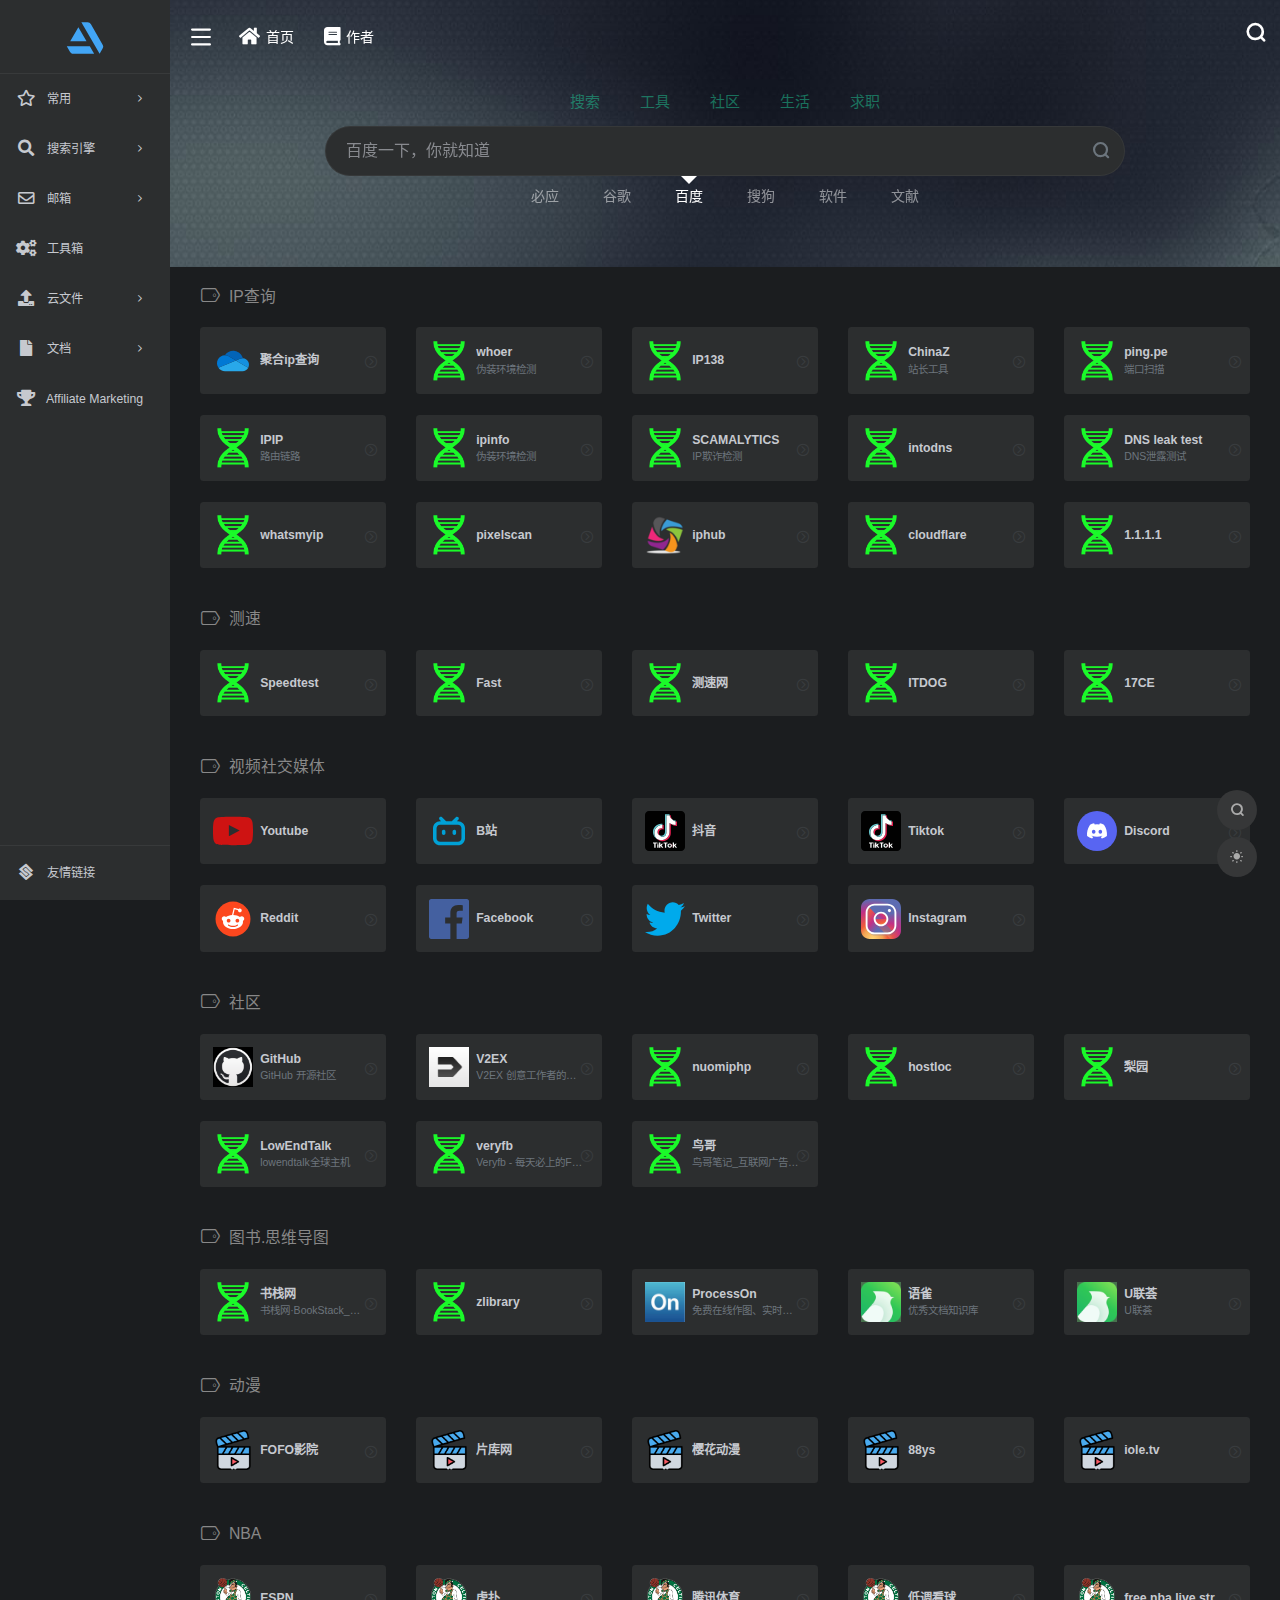
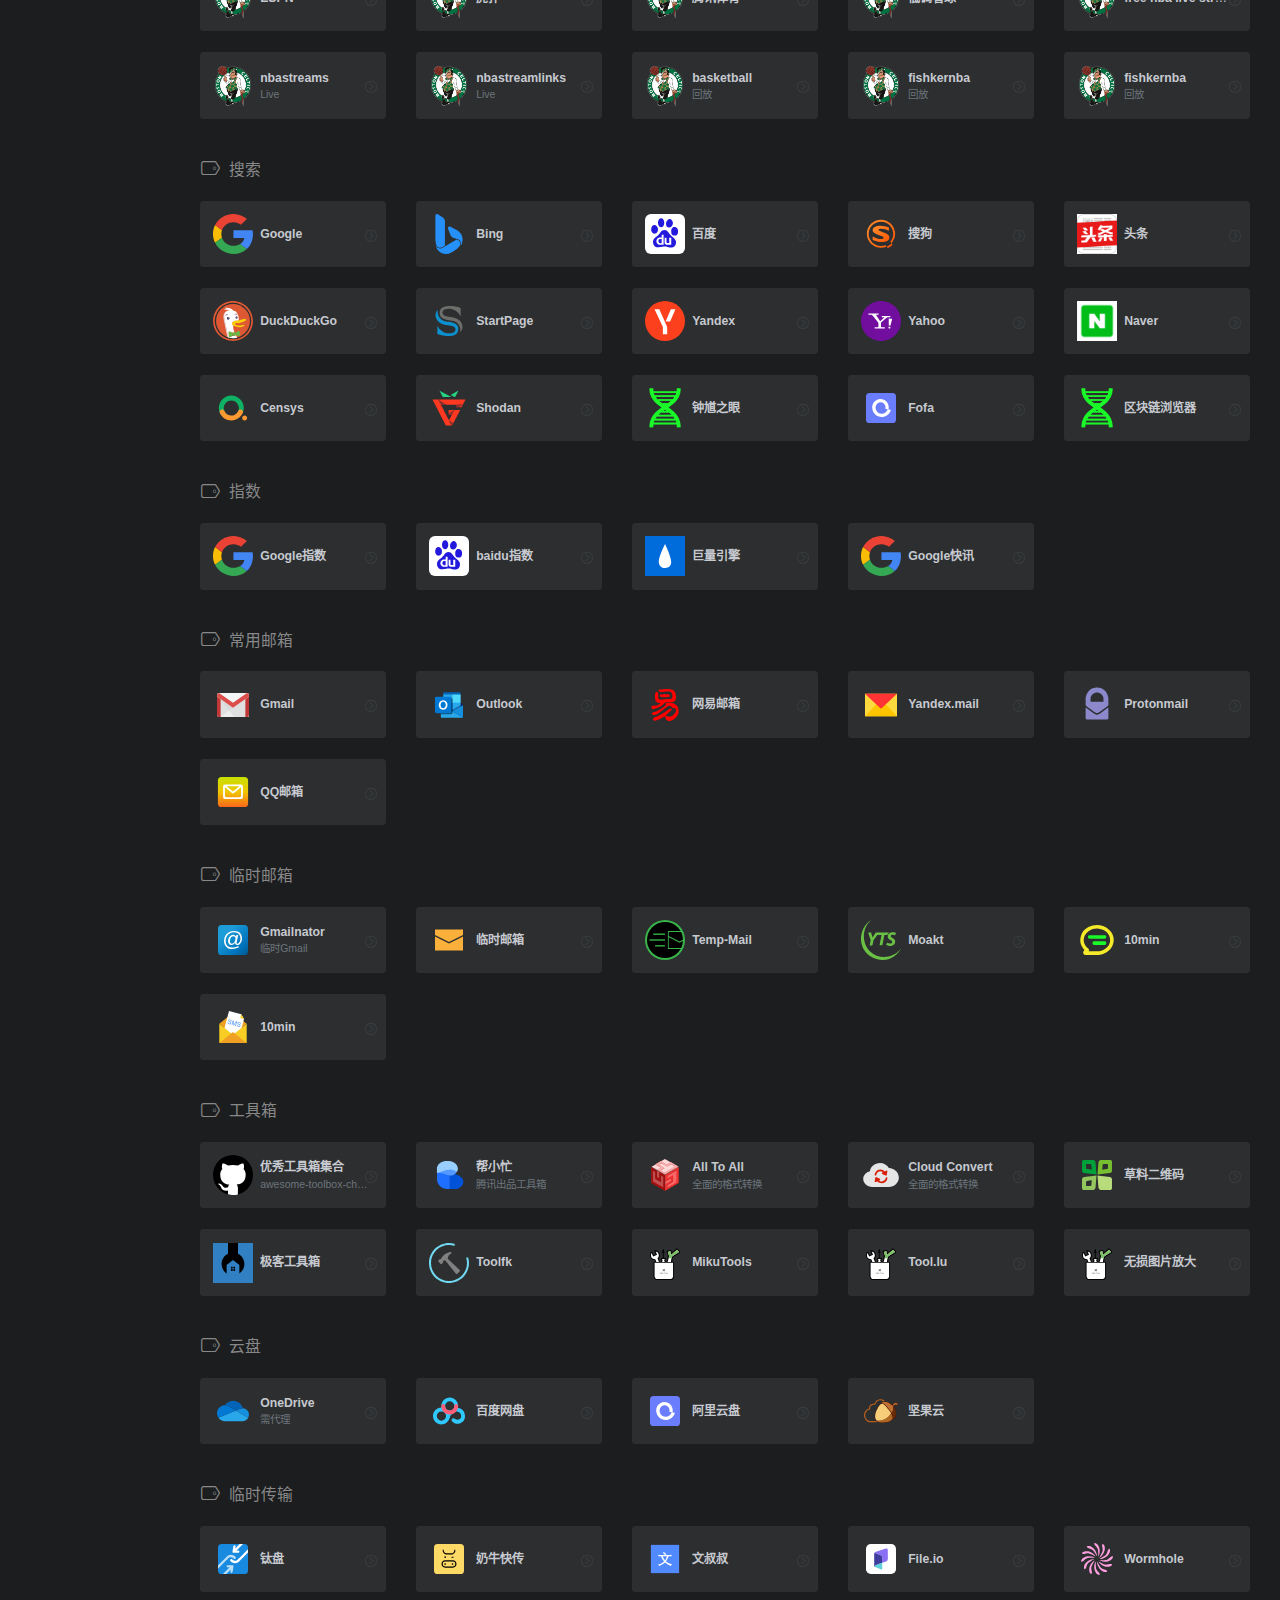
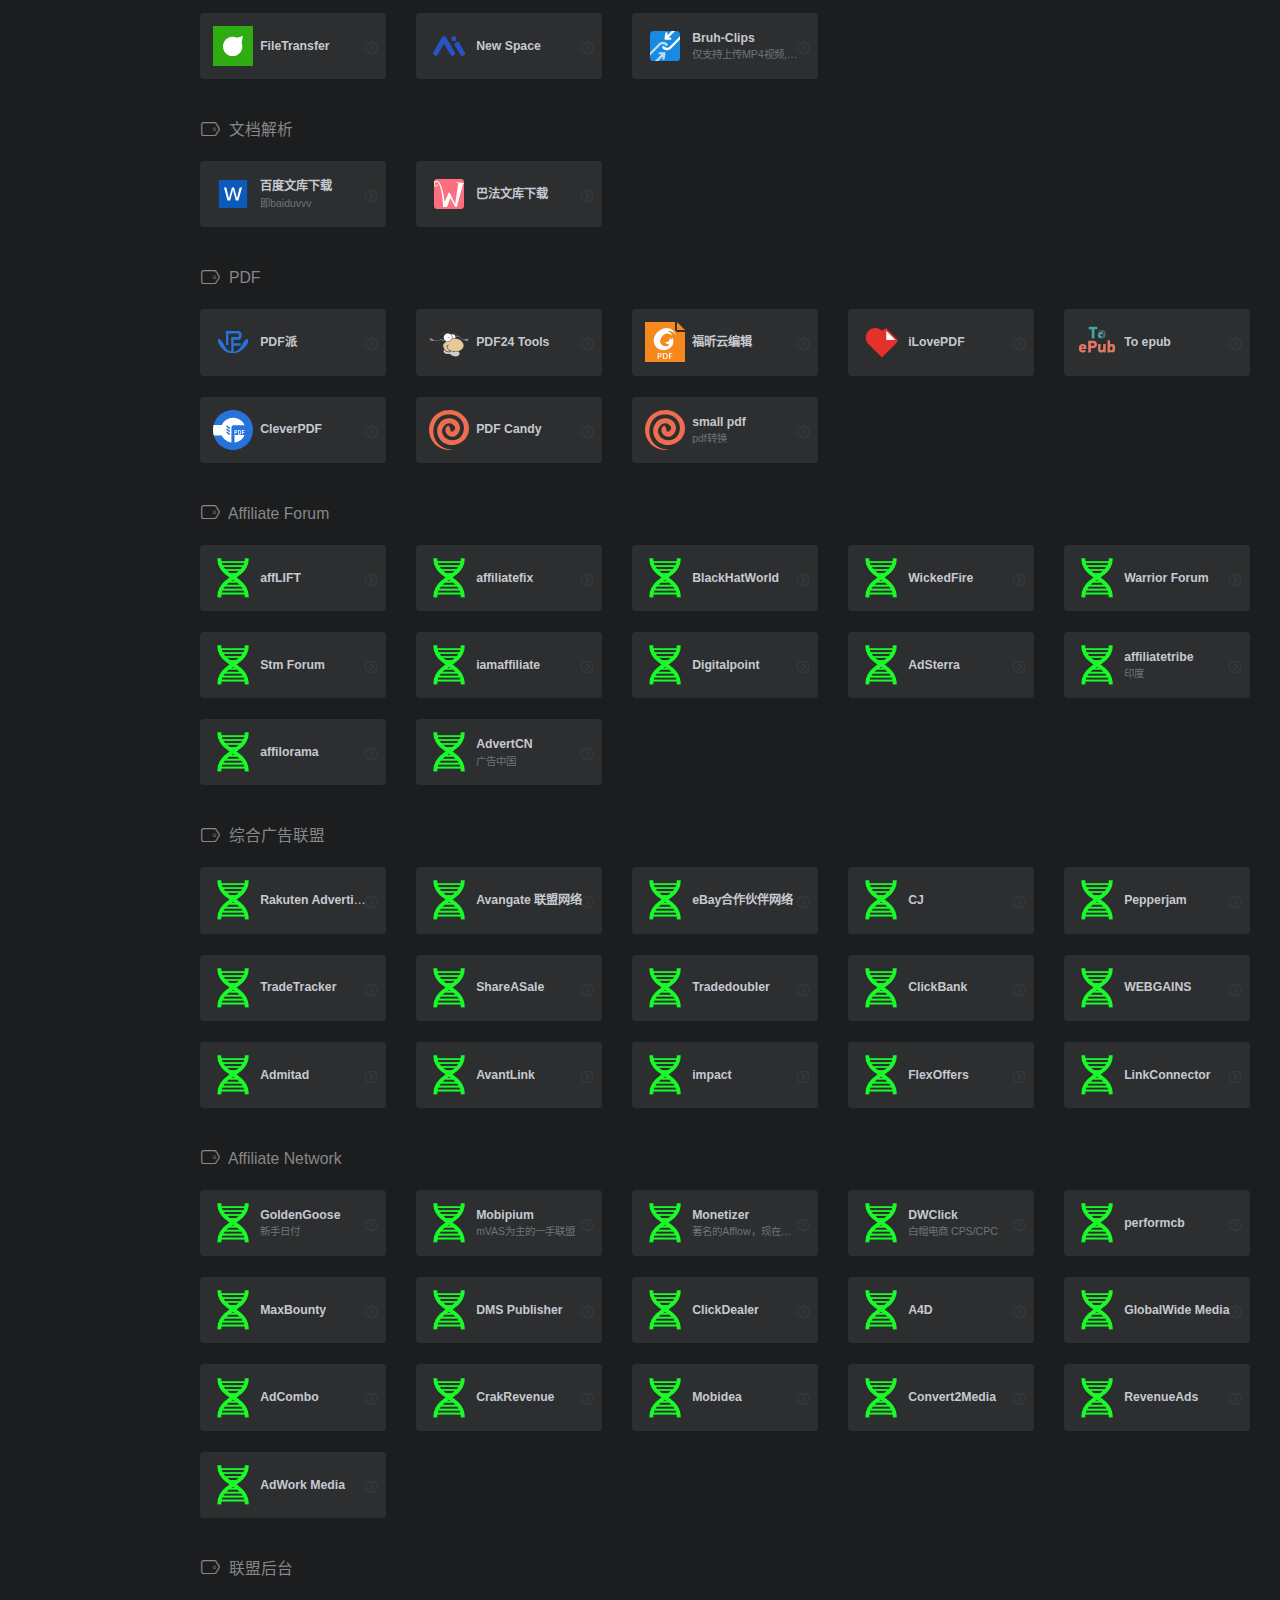
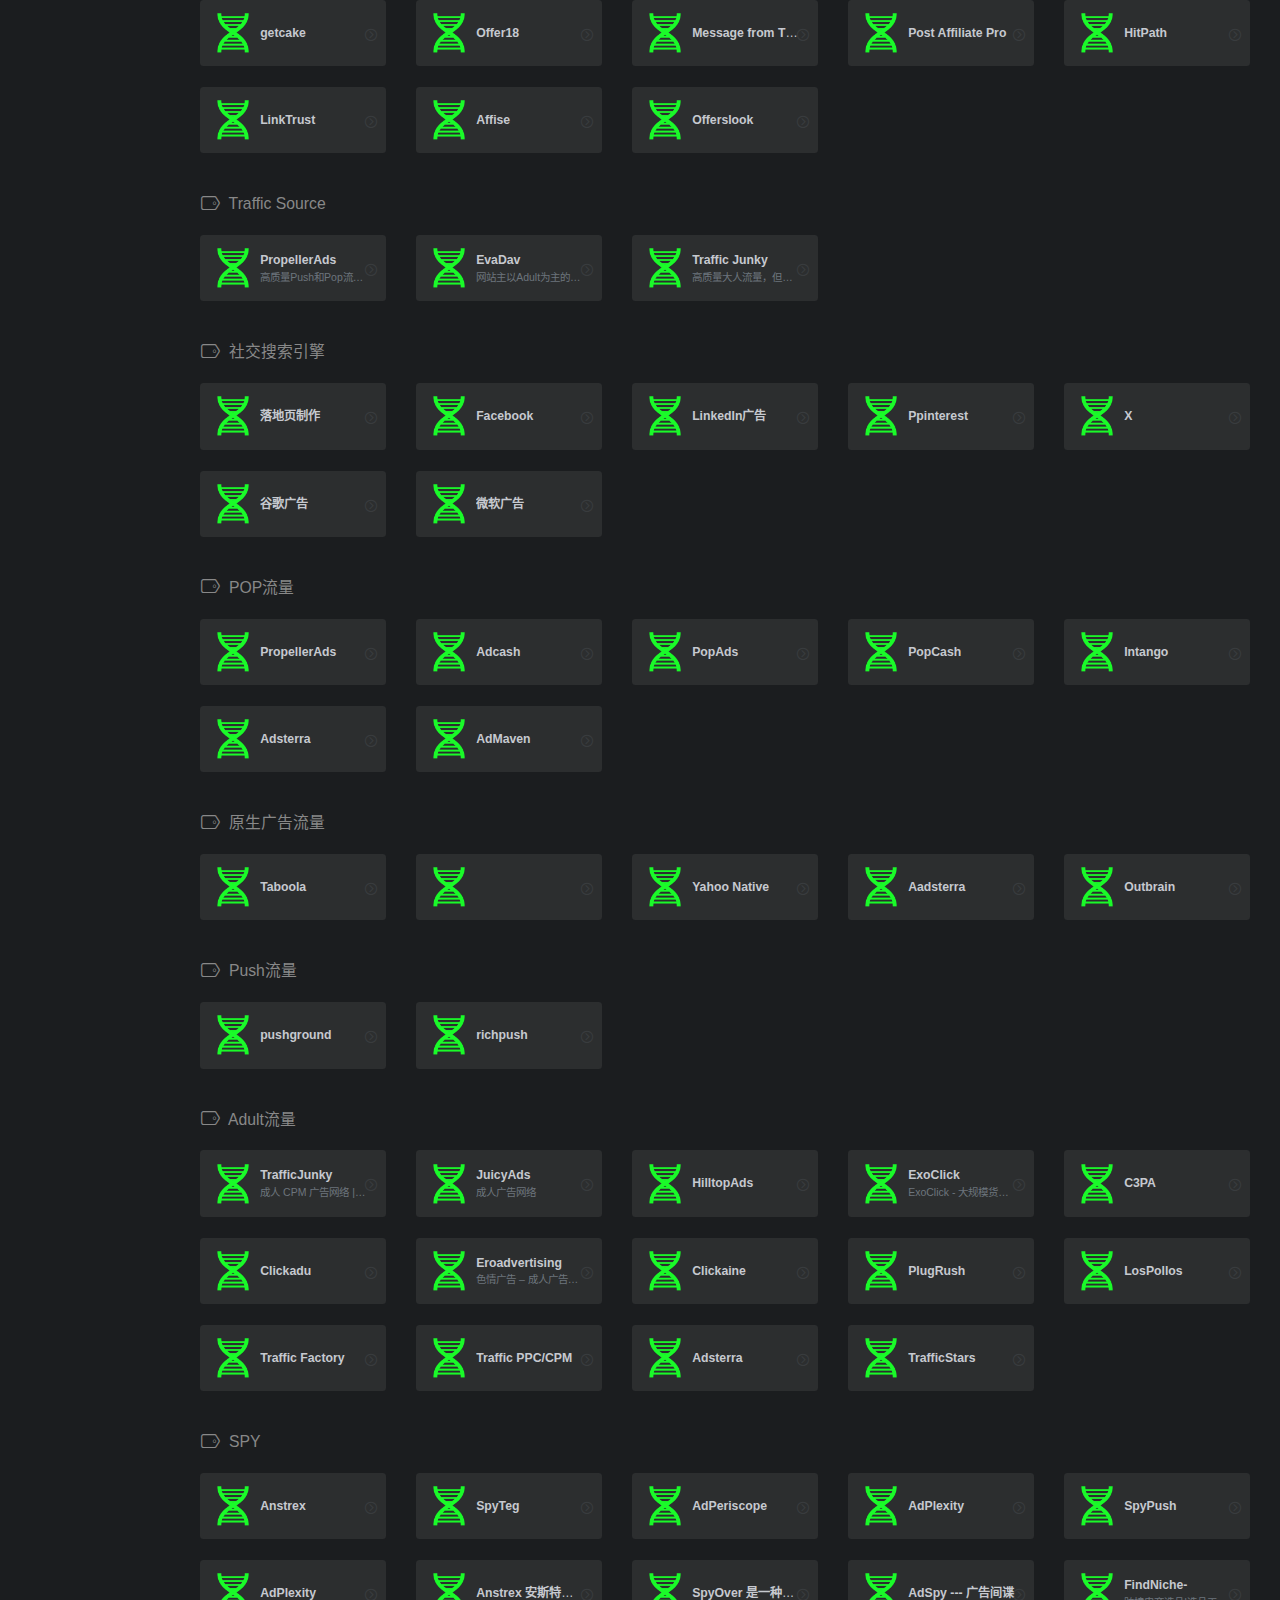
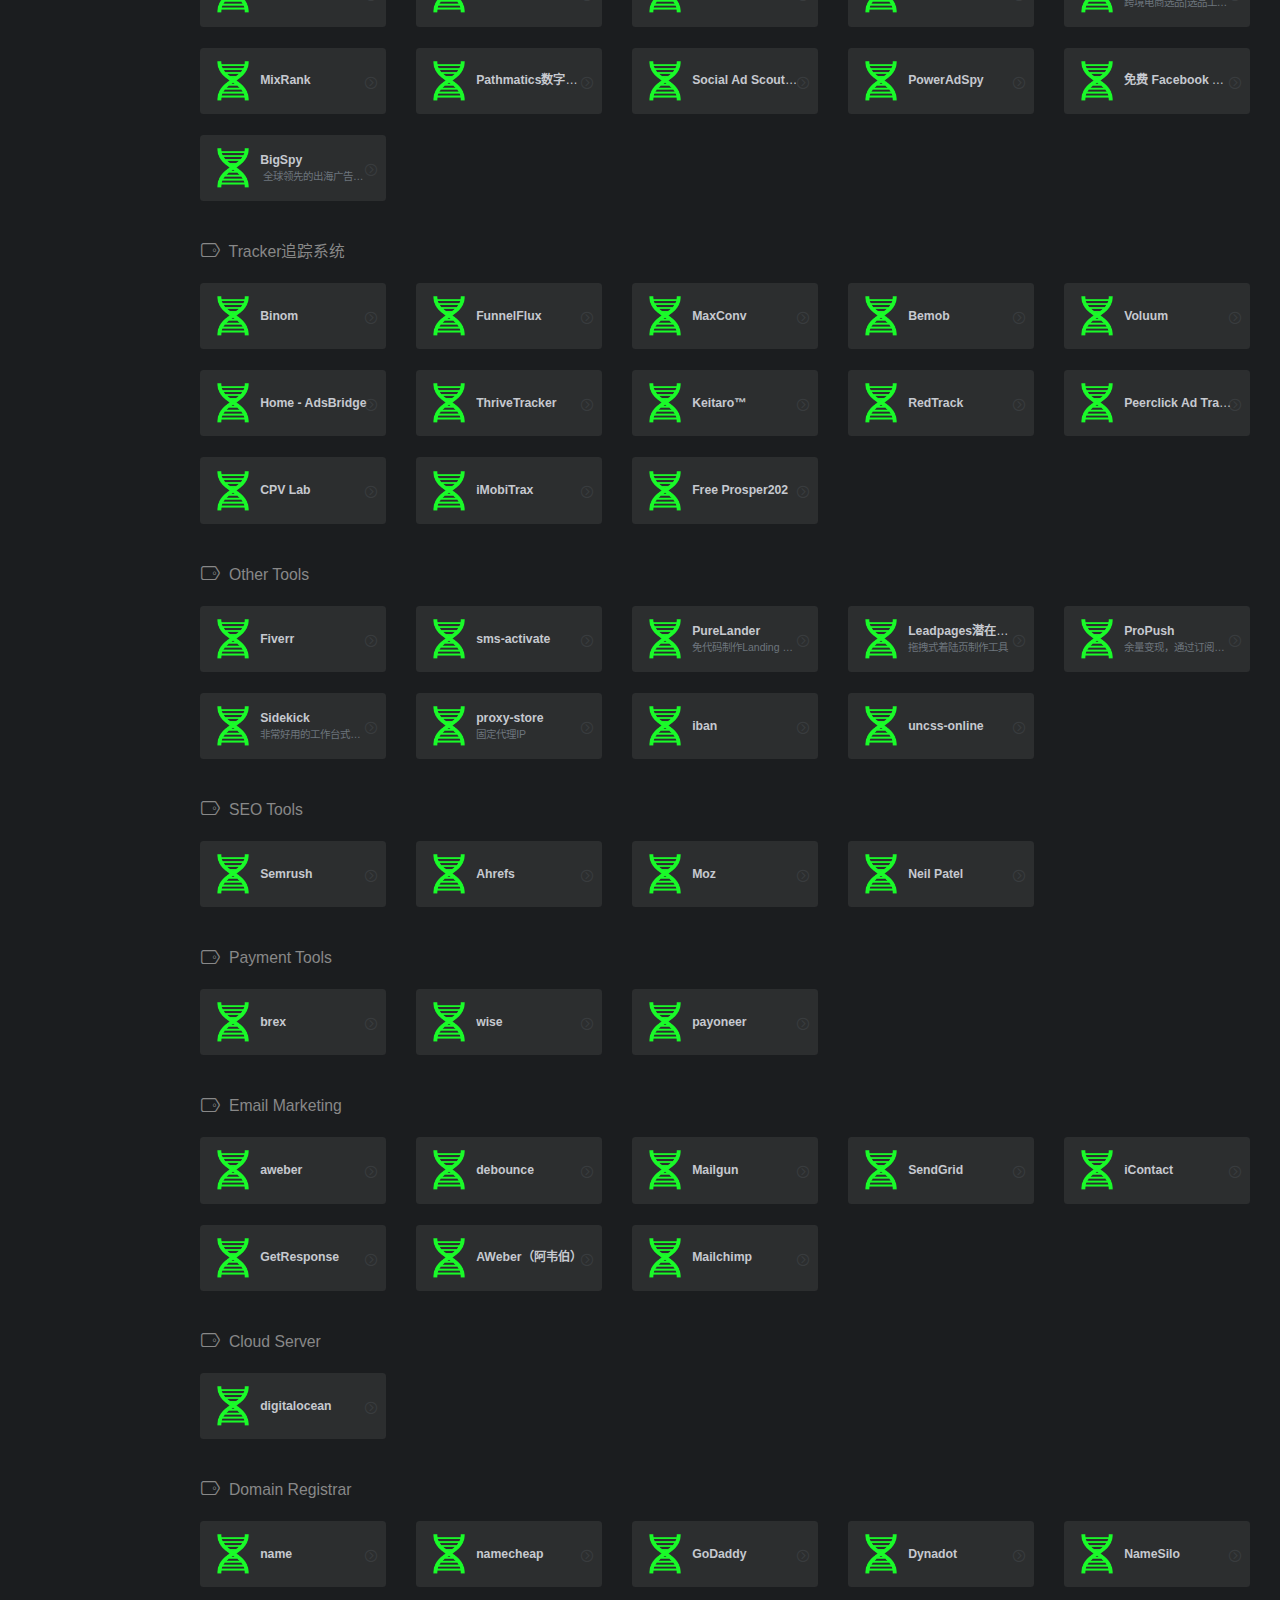
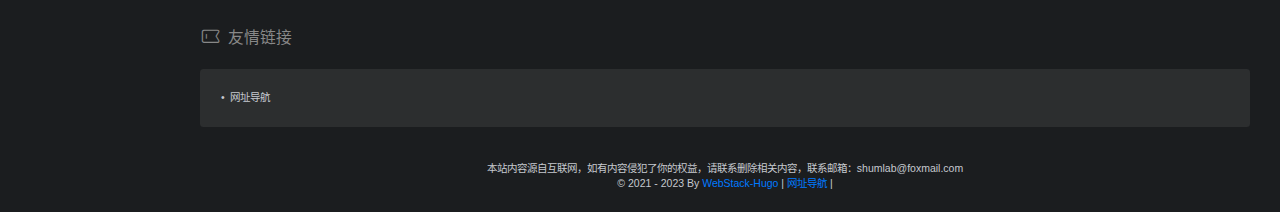
==== commit 0785fd55: "1" ====
--- a/index.html
+++ b/index.html
@@ -2488,6 +2488,72 @@
                     </div>
                 </div>
                 
+                <div class="url-card col-6  col-sm-6 col-md-4 col-xl-5a col-xxl-6a">
+                    <div class="url-body default">
+			
+			
+                        <a href="https://fishkernba.com/" target="_blank" data-id="" data-url="https://fishkernba.com/"
+                            class="card no-c mb-4" data-toggle="tooltip" data-placement="bottom" data-original-title="回放">
+			
+                            <div class="card-body">
+                                <div class="url-content d-flex align-items-center">
+                                    <div class="url-img mr-2 d-flex align-items-center justify-content-center">
+                                        
+					    
+					    <img class="lazy" src="assets/images/logos/boston.png" data-src="assets/images/logos/boston.png"
+                                                onerror="javascript:this.src='assets\/images\/logos\/biotech-280.png'" alt="fishkernba">
+					    
+                                        
+                                    </div>
+                                    <div class="url-info flex-fill">
+                                        <div class="text-sm overflowClip_1">
+                                            <strong>fishkernba</strong>
+                                        </div>
+                                        <p class="overflowClip_1 m-0 text-muted text-xs">回放</p>
+                                    </div>
+                                </div>
+                            </div>
+                        </a>
+                        <a href="https://fishkernba.com/" class="togo text-center text-muted is-views" data-id="689"
+                            data-toggle="tooltip" data-placement="right" title="直达" rel="nofollow">
+                            <i class="iconfont icon-goto"></i>
+                        </a>
+                    </div>
+                </div>
+                
+                <div class="url-card col-6  col-sm-6 col-md-4 col-xl-5a col-xxl-6a">
+                    <div class="url-body default">
+			
+			
+                        <a href="https://watchreplay.net/" target="_blank" data-id="" data-url="https://watchreplay.net/"
+                            class="card no-c mb-4" data-toggle="tooltip" data-placement="bottom" data-original-title="回放">
+			
+                            <div class="card-body">
+                                <div class="url-content d-flex align-items-center">
+                                    <div class="url-img mr-2 d-flex align-items-center justify-content-center">
+                                        
+					    
+					    <img class="lazy" src="assets/images/logos/boston.png" data-src="assets/images/logos/boston.png"
+                                                onerror="javascript:this.src='assets\/images\/logos\/biotech-280.png'" alt="fishkernba">
+					    
+                                        
+                                    </div>
+                                    <div class="url-info flex-fill">
+                                        <div class="text-sm overflowClip_1">
+                                            <strong>fishkernba</strong>
+                                        </div>
+                                        <p class="overflowClip_1 m-0 text-muted text-xs">回放</p>
+                                    </div>
+                                </div>
+                            </div>
+                        </a>
+                        <a href="https://watchreplay.net/" class="togo text-center text-muted is-views" data-id="689"
+                            data-toggle="tooltip" data-placement="right" title="直达" rel="nofollow">
+                            <i class="iconfont icon-goto"></i>
+                        </a>
+                    </div>
+                </div>
+                
             </div>
             <br />
             
